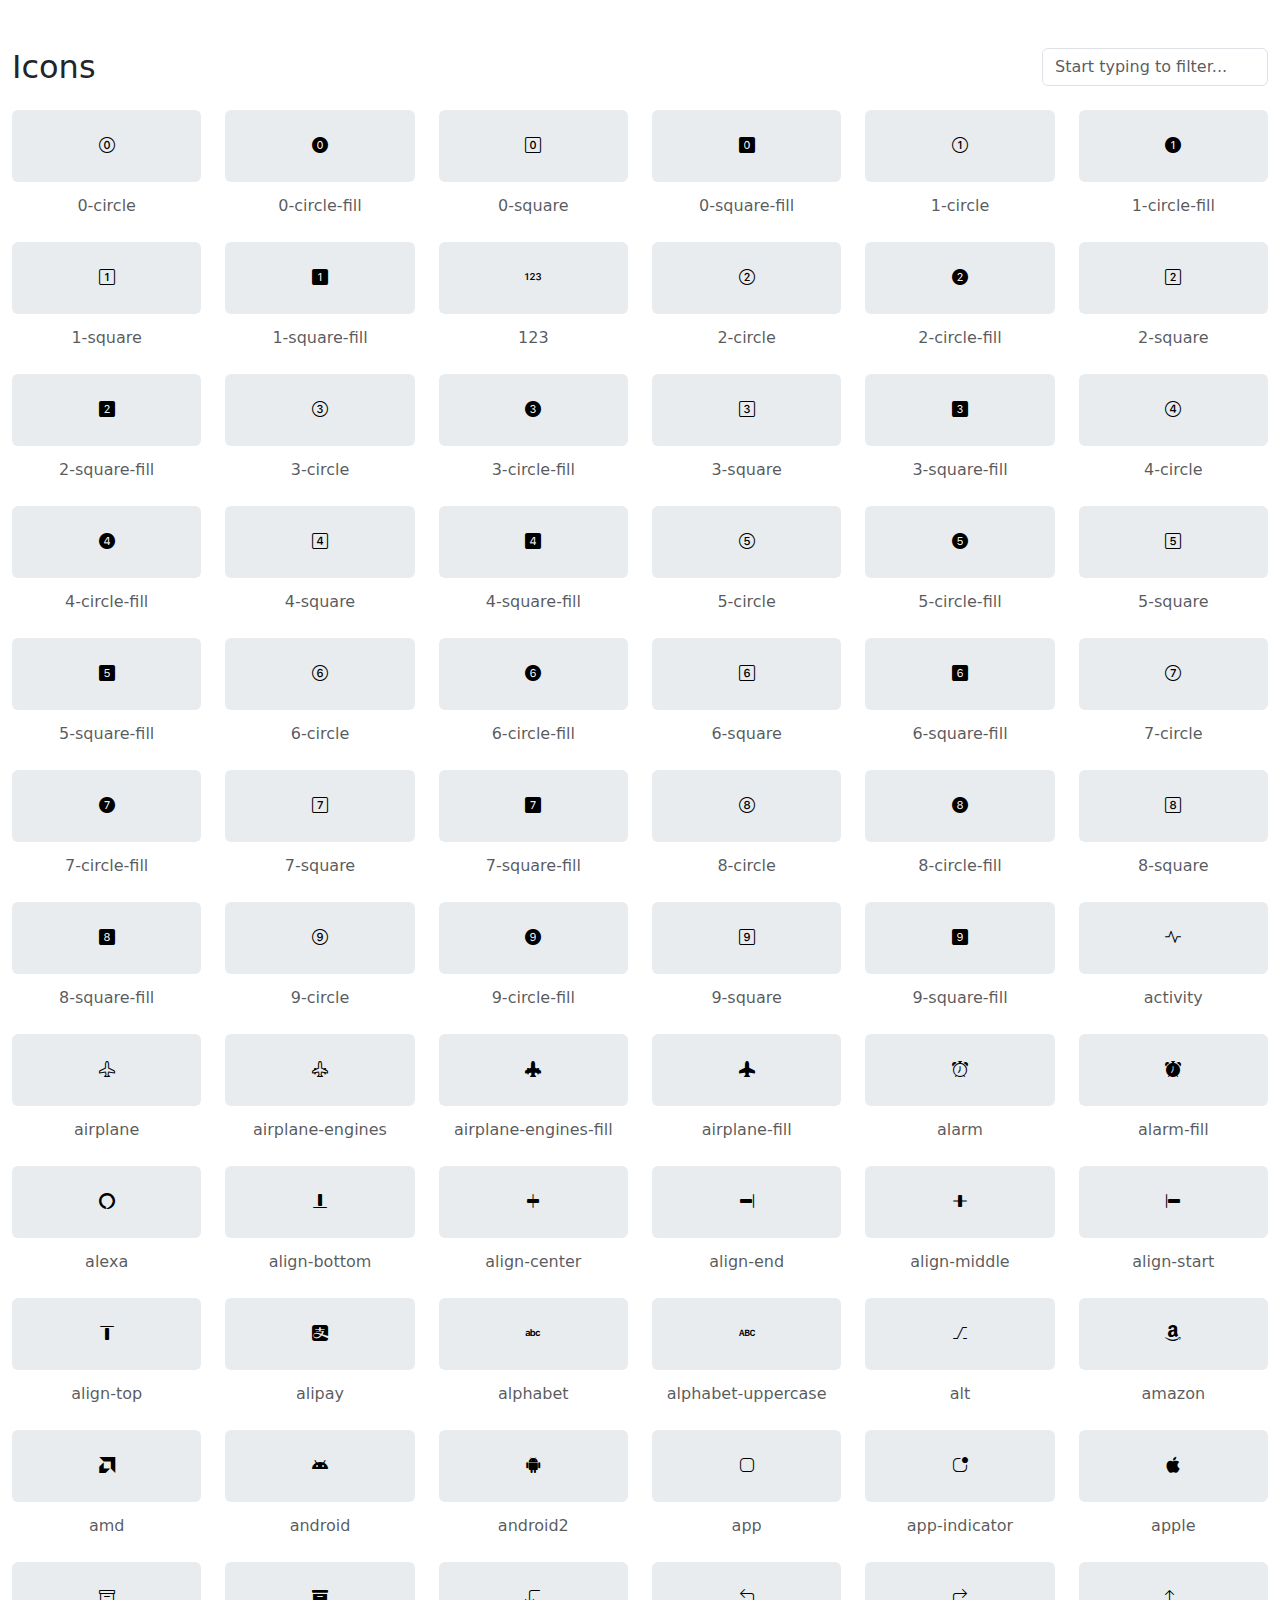
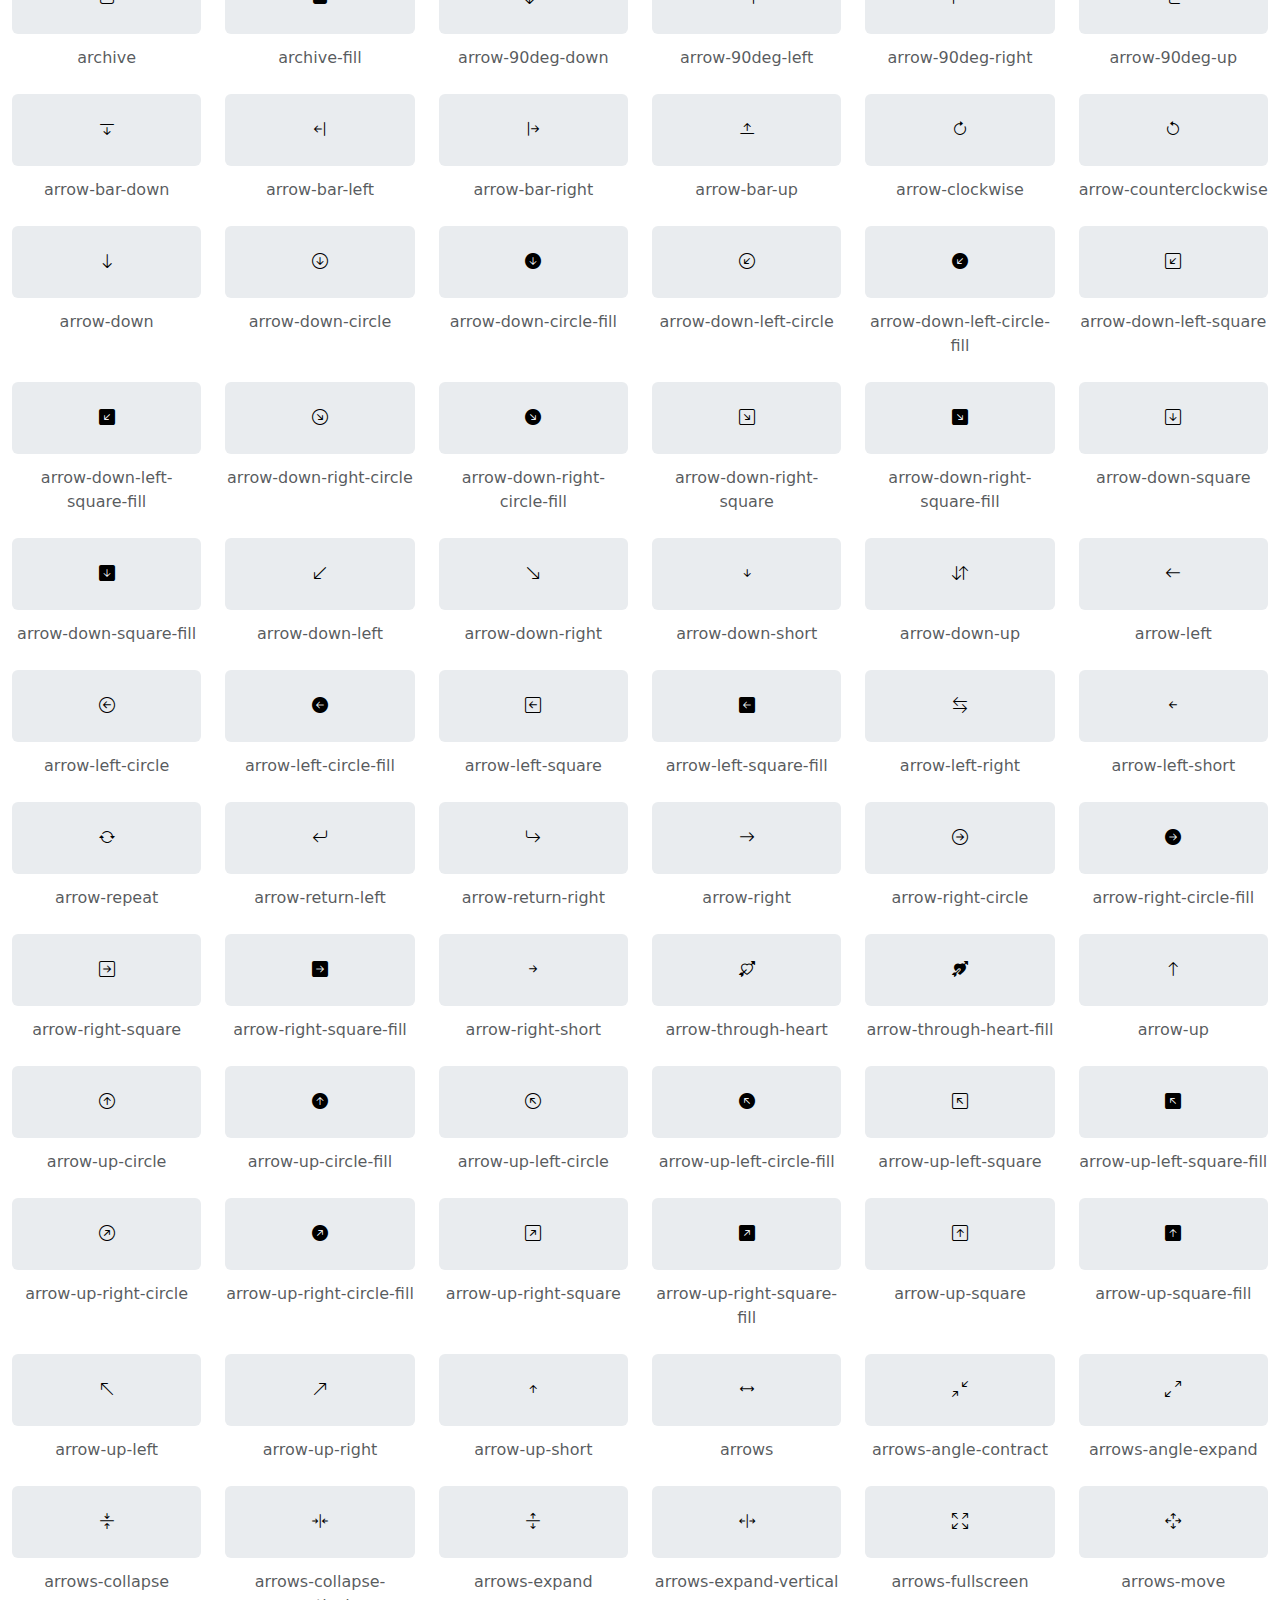
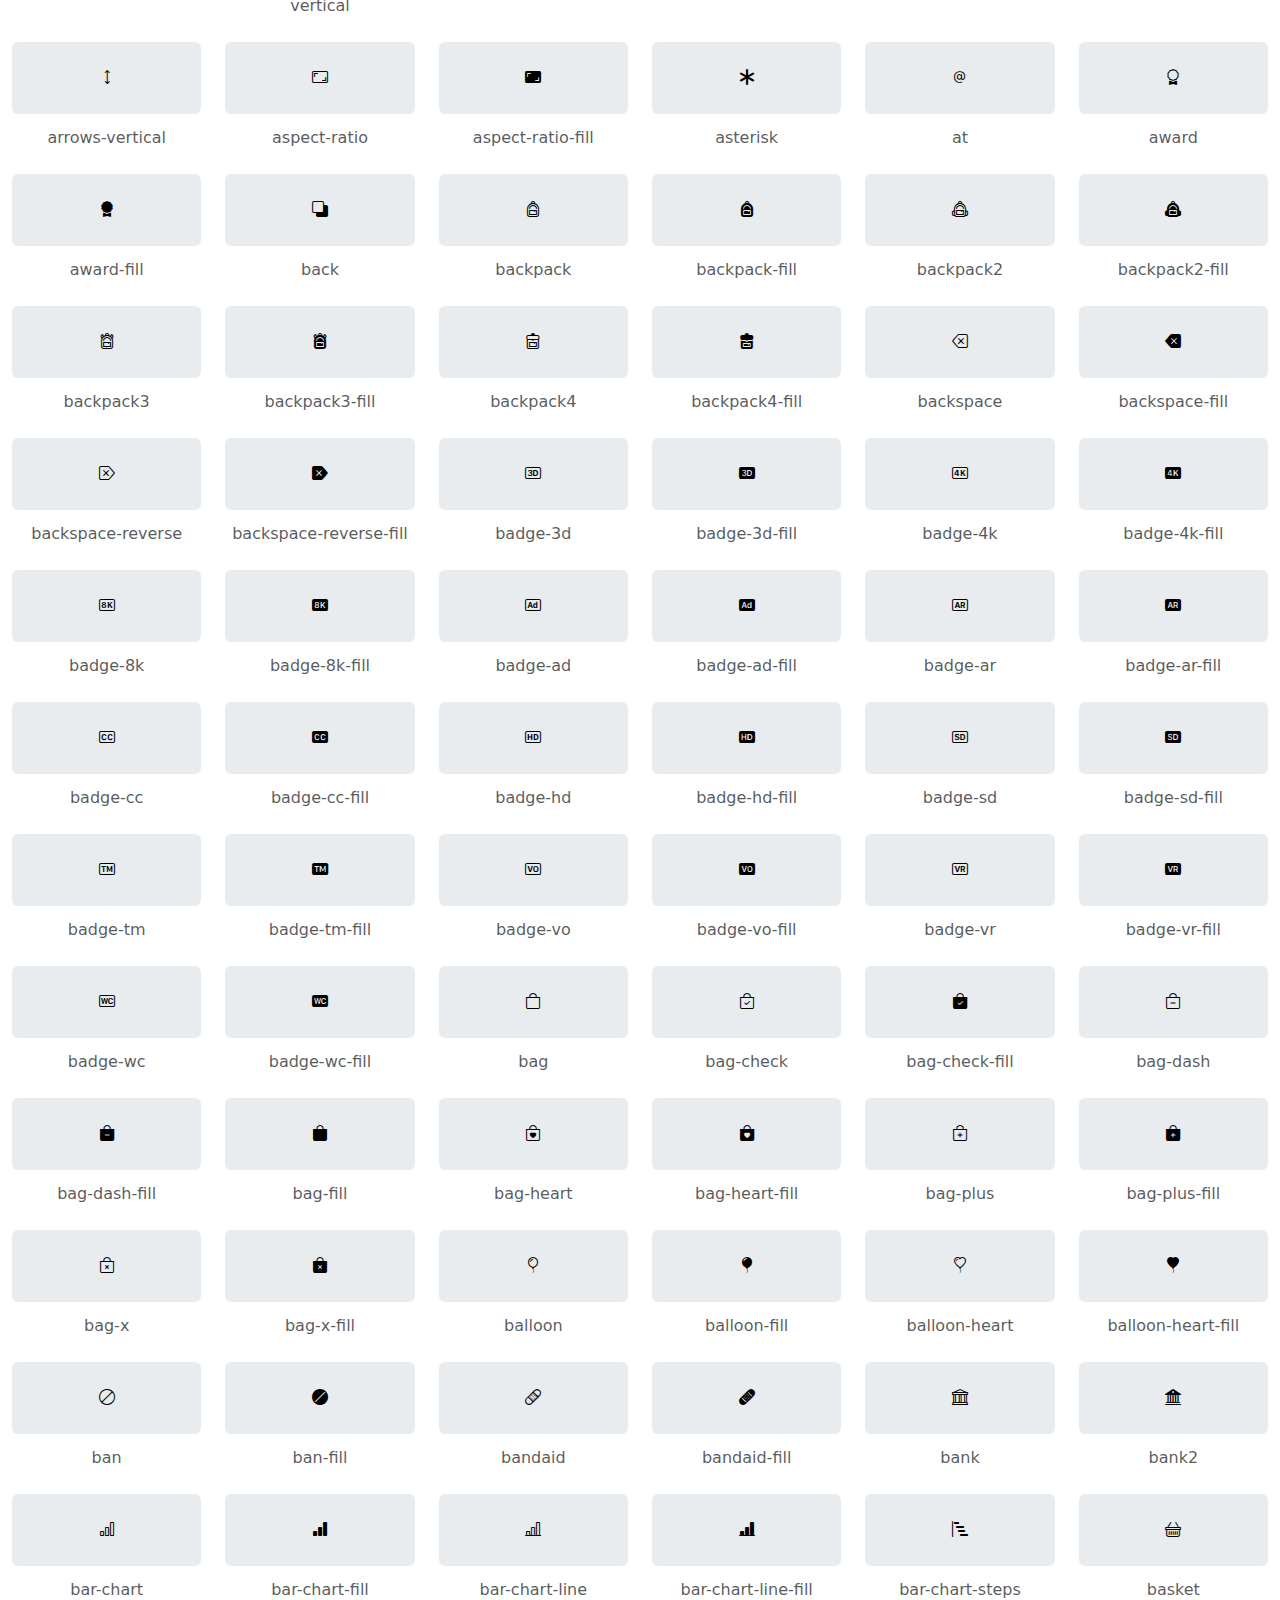
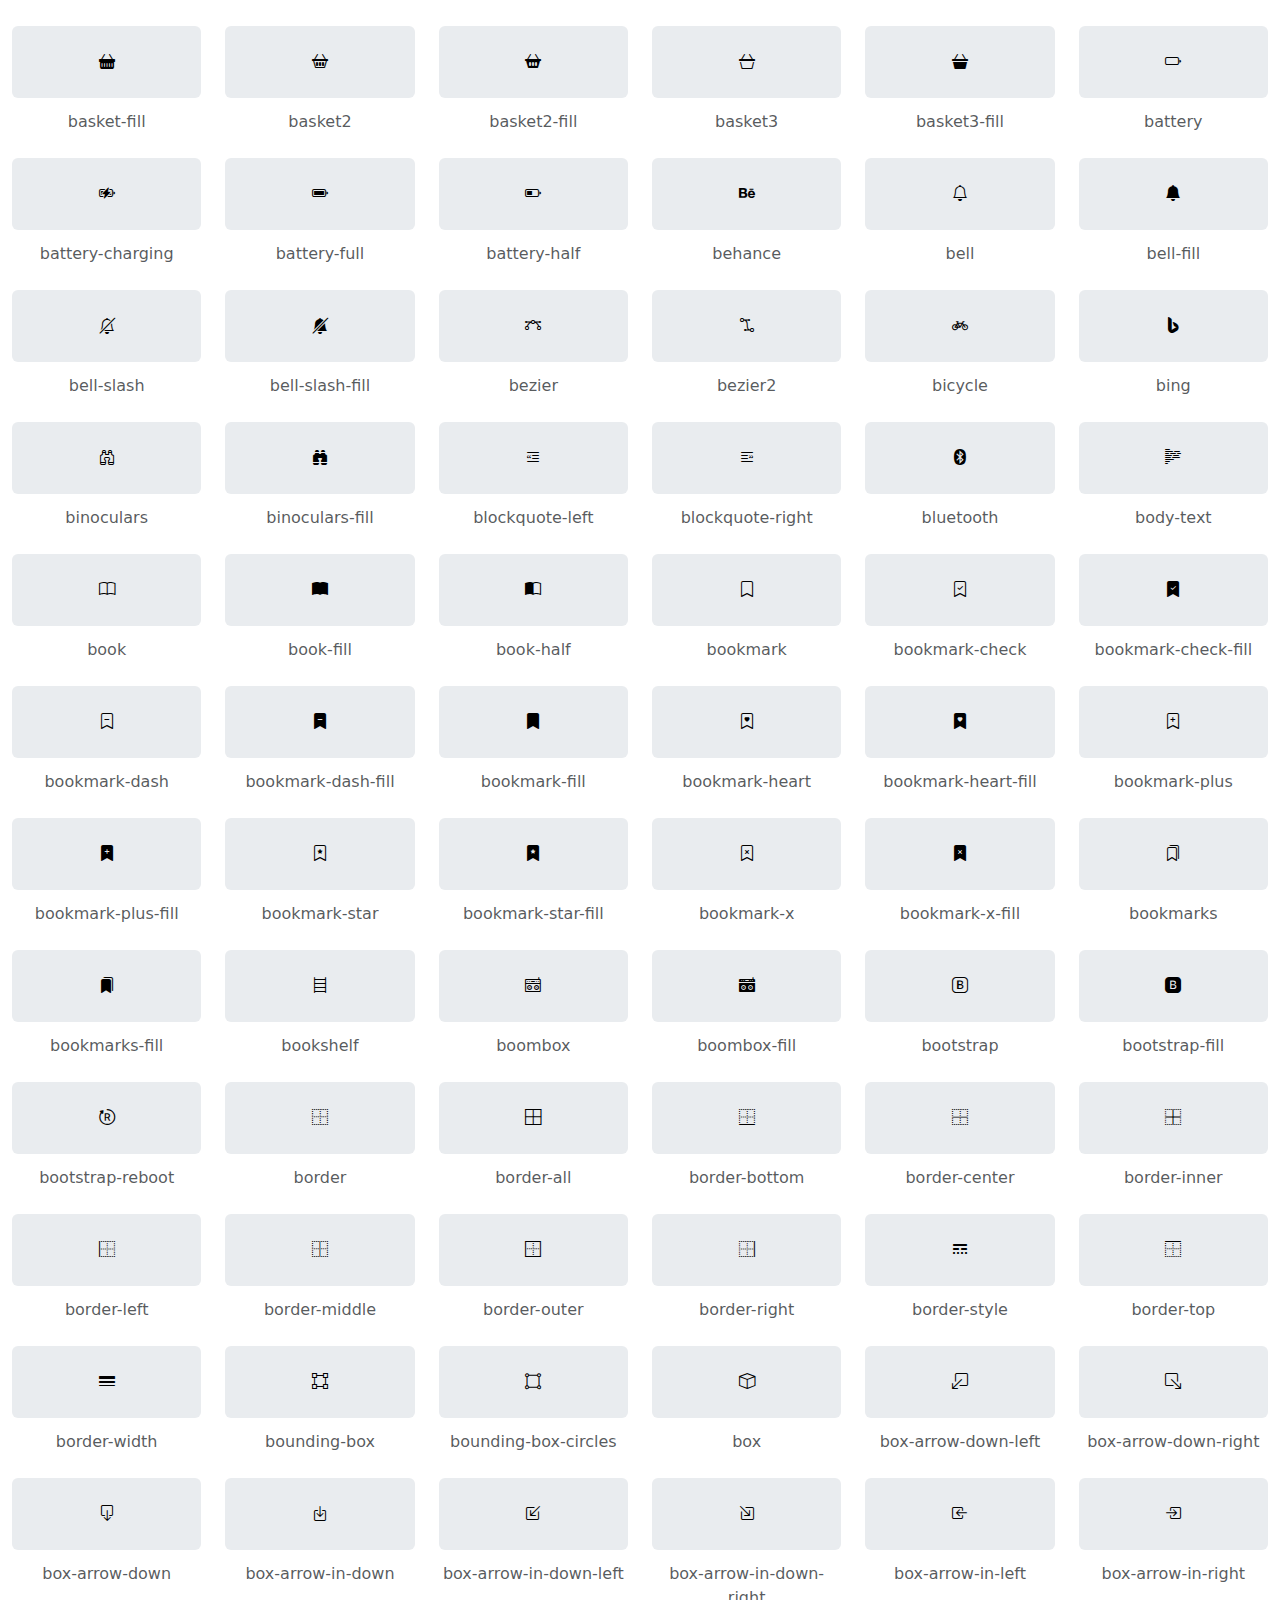
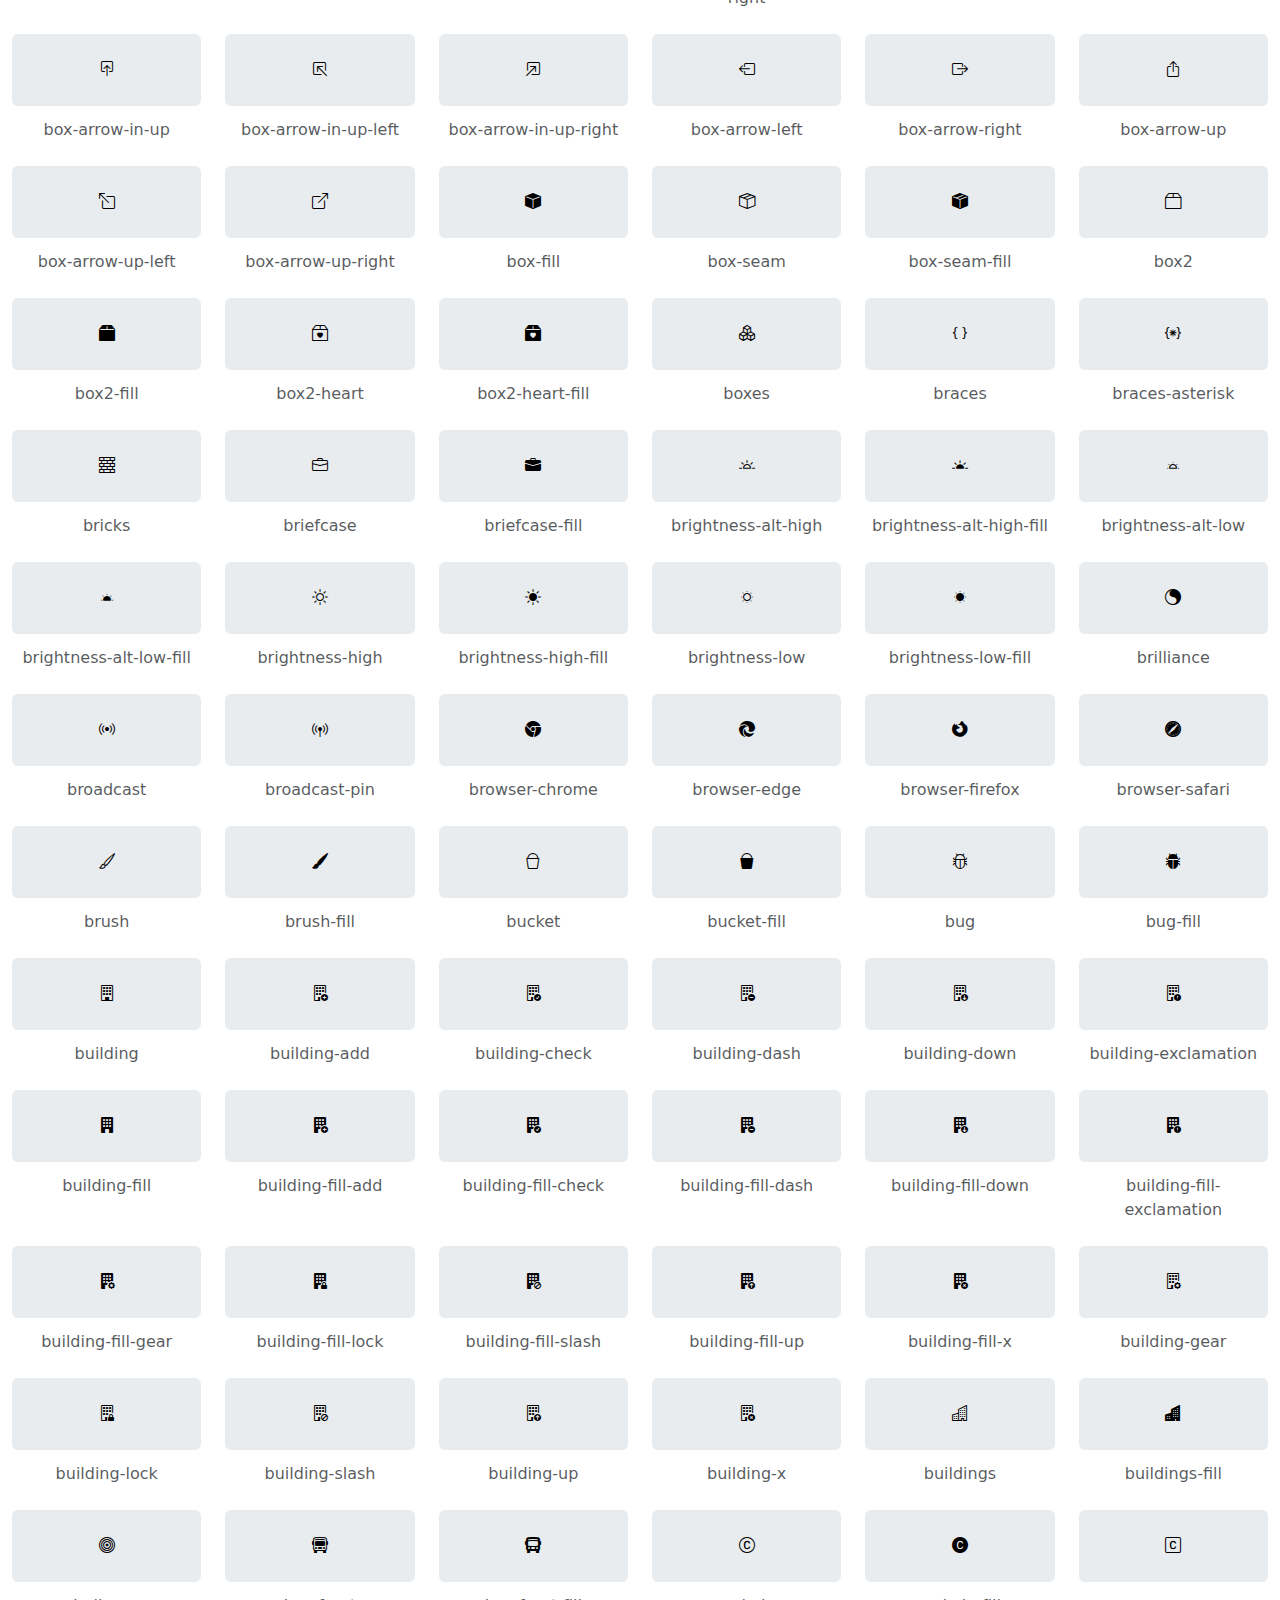
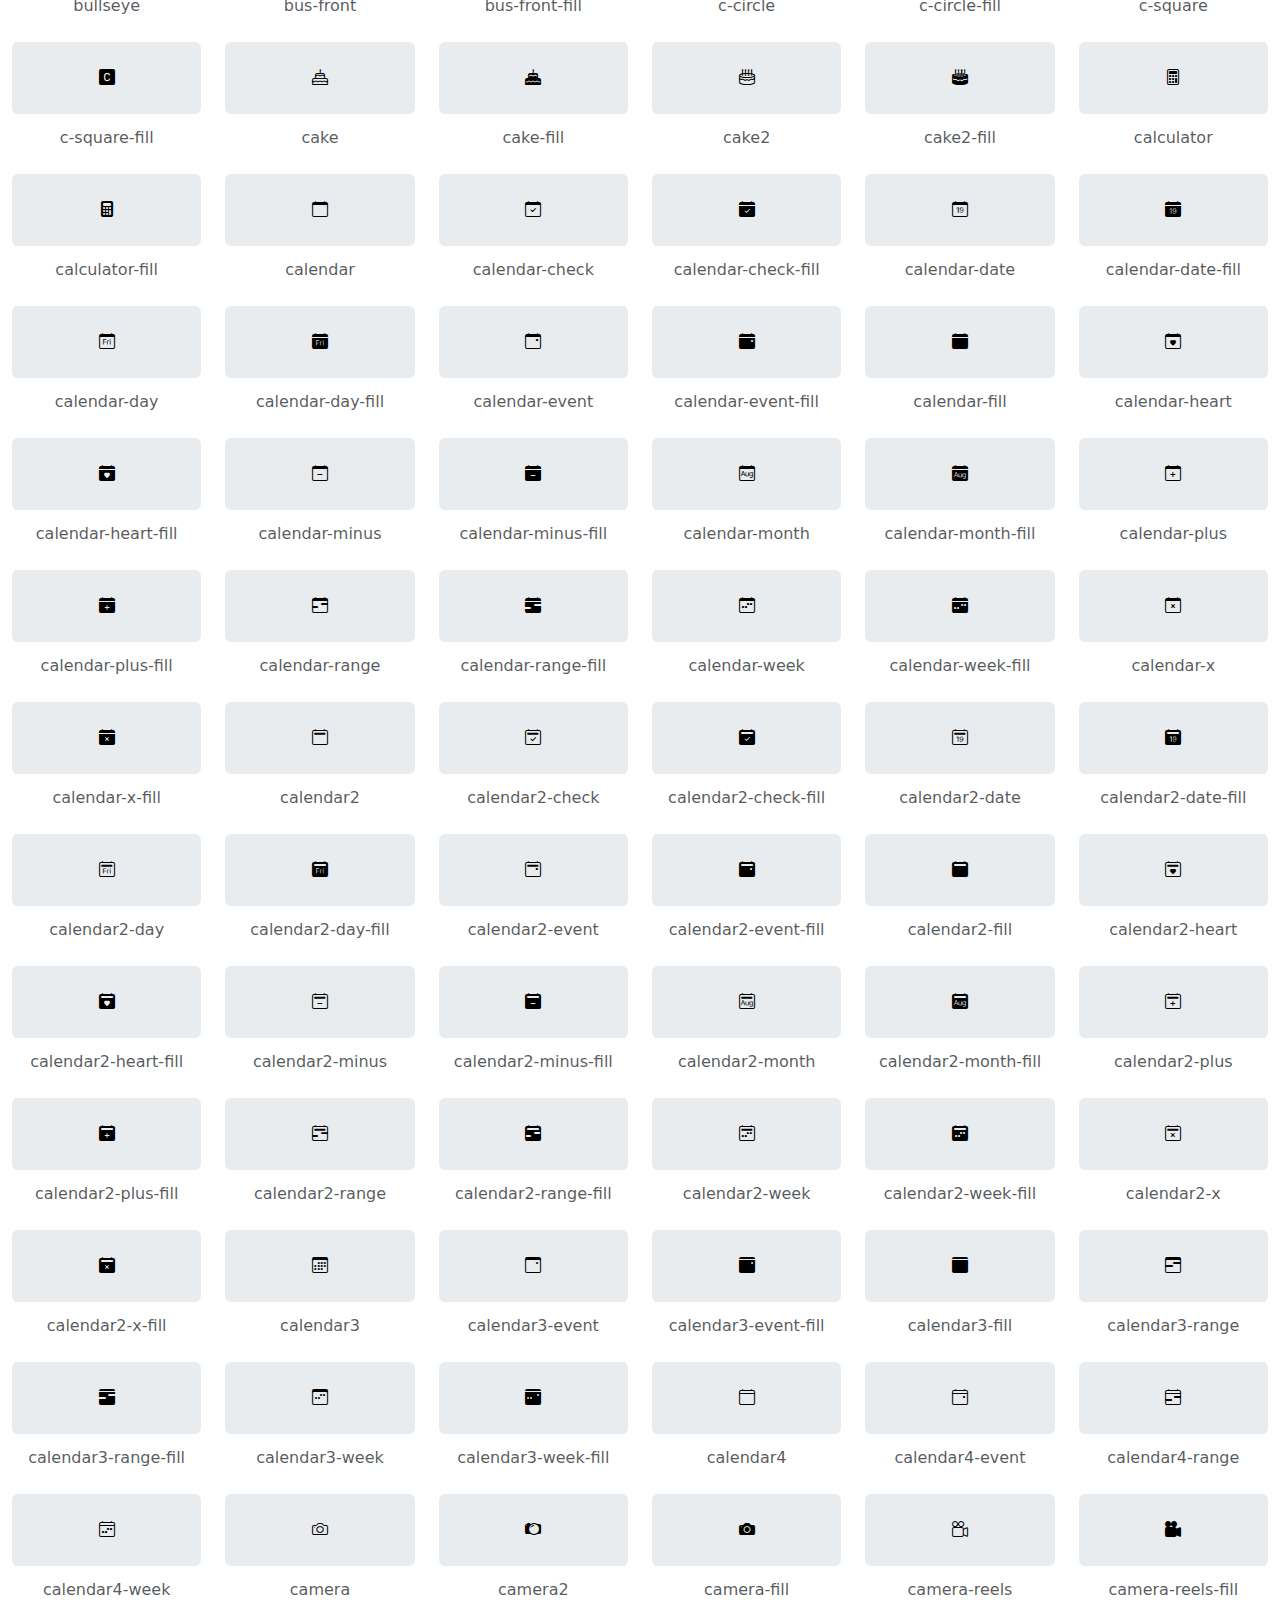
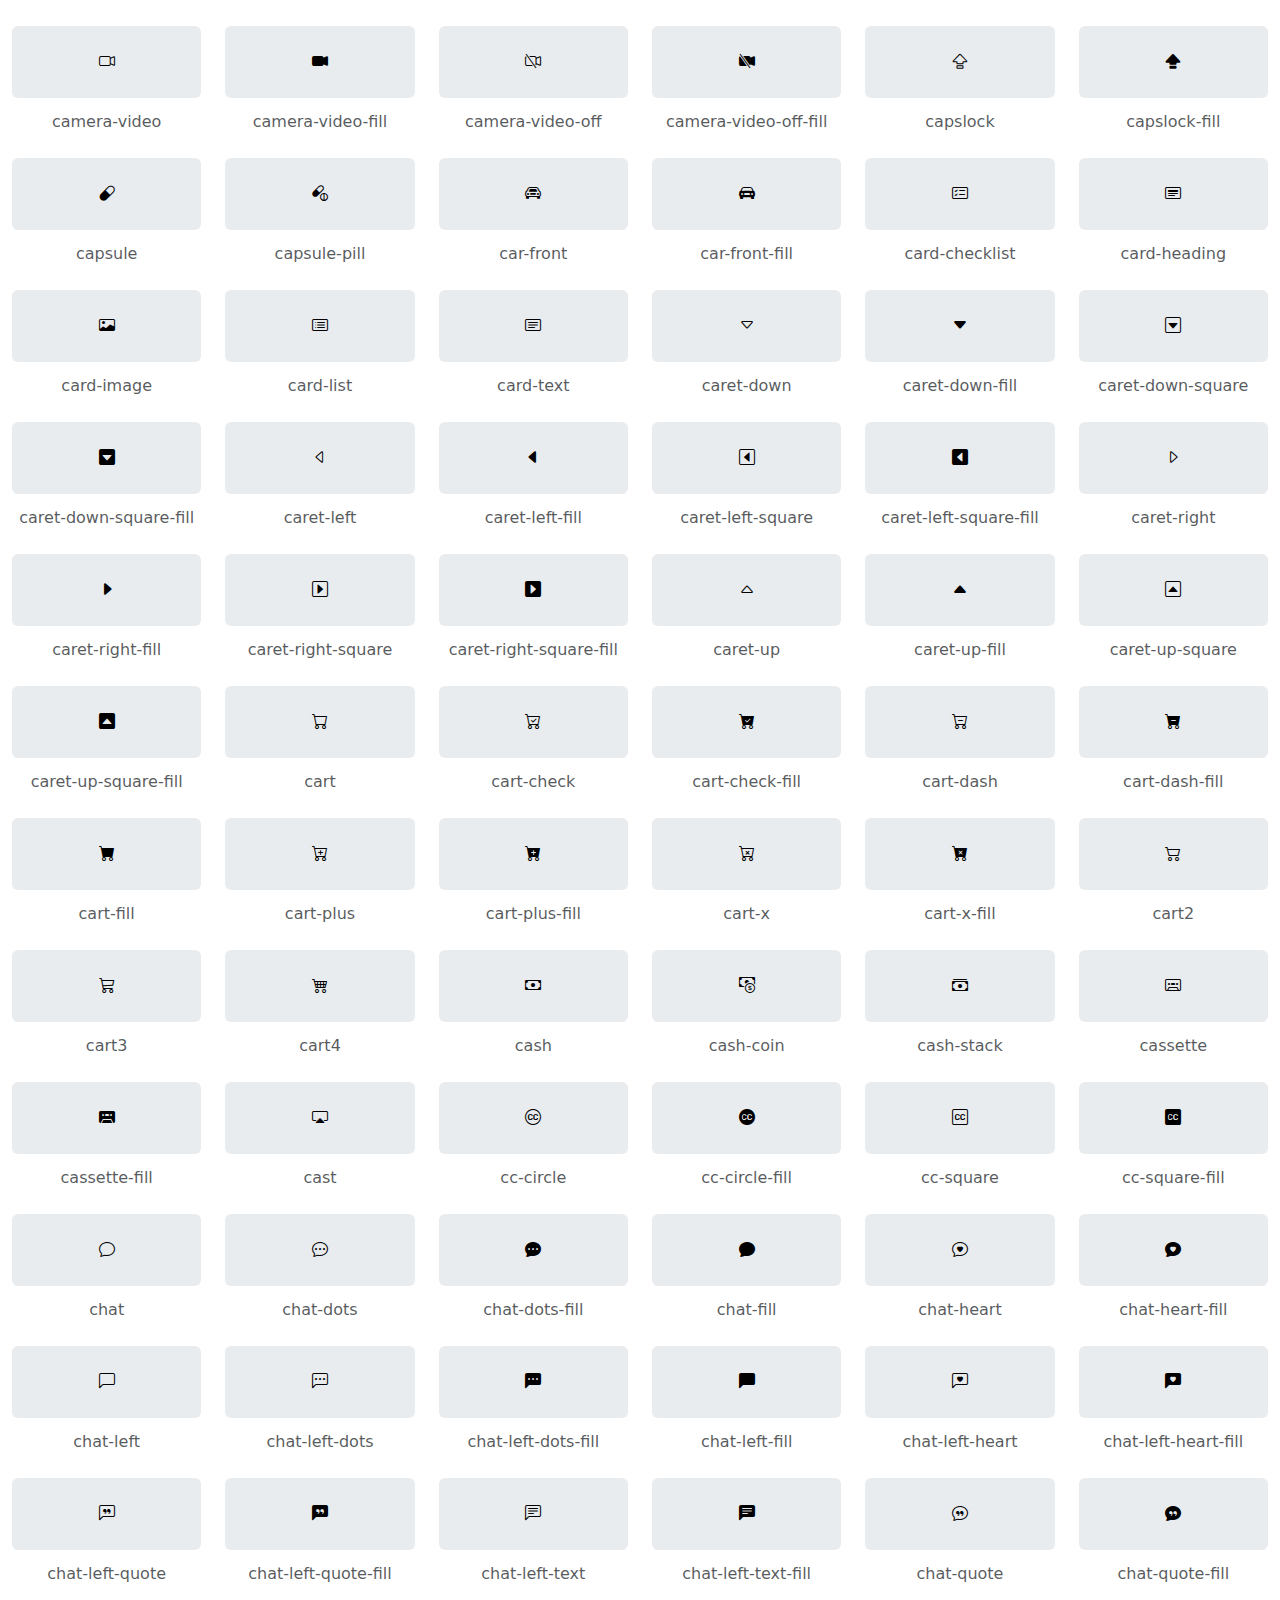
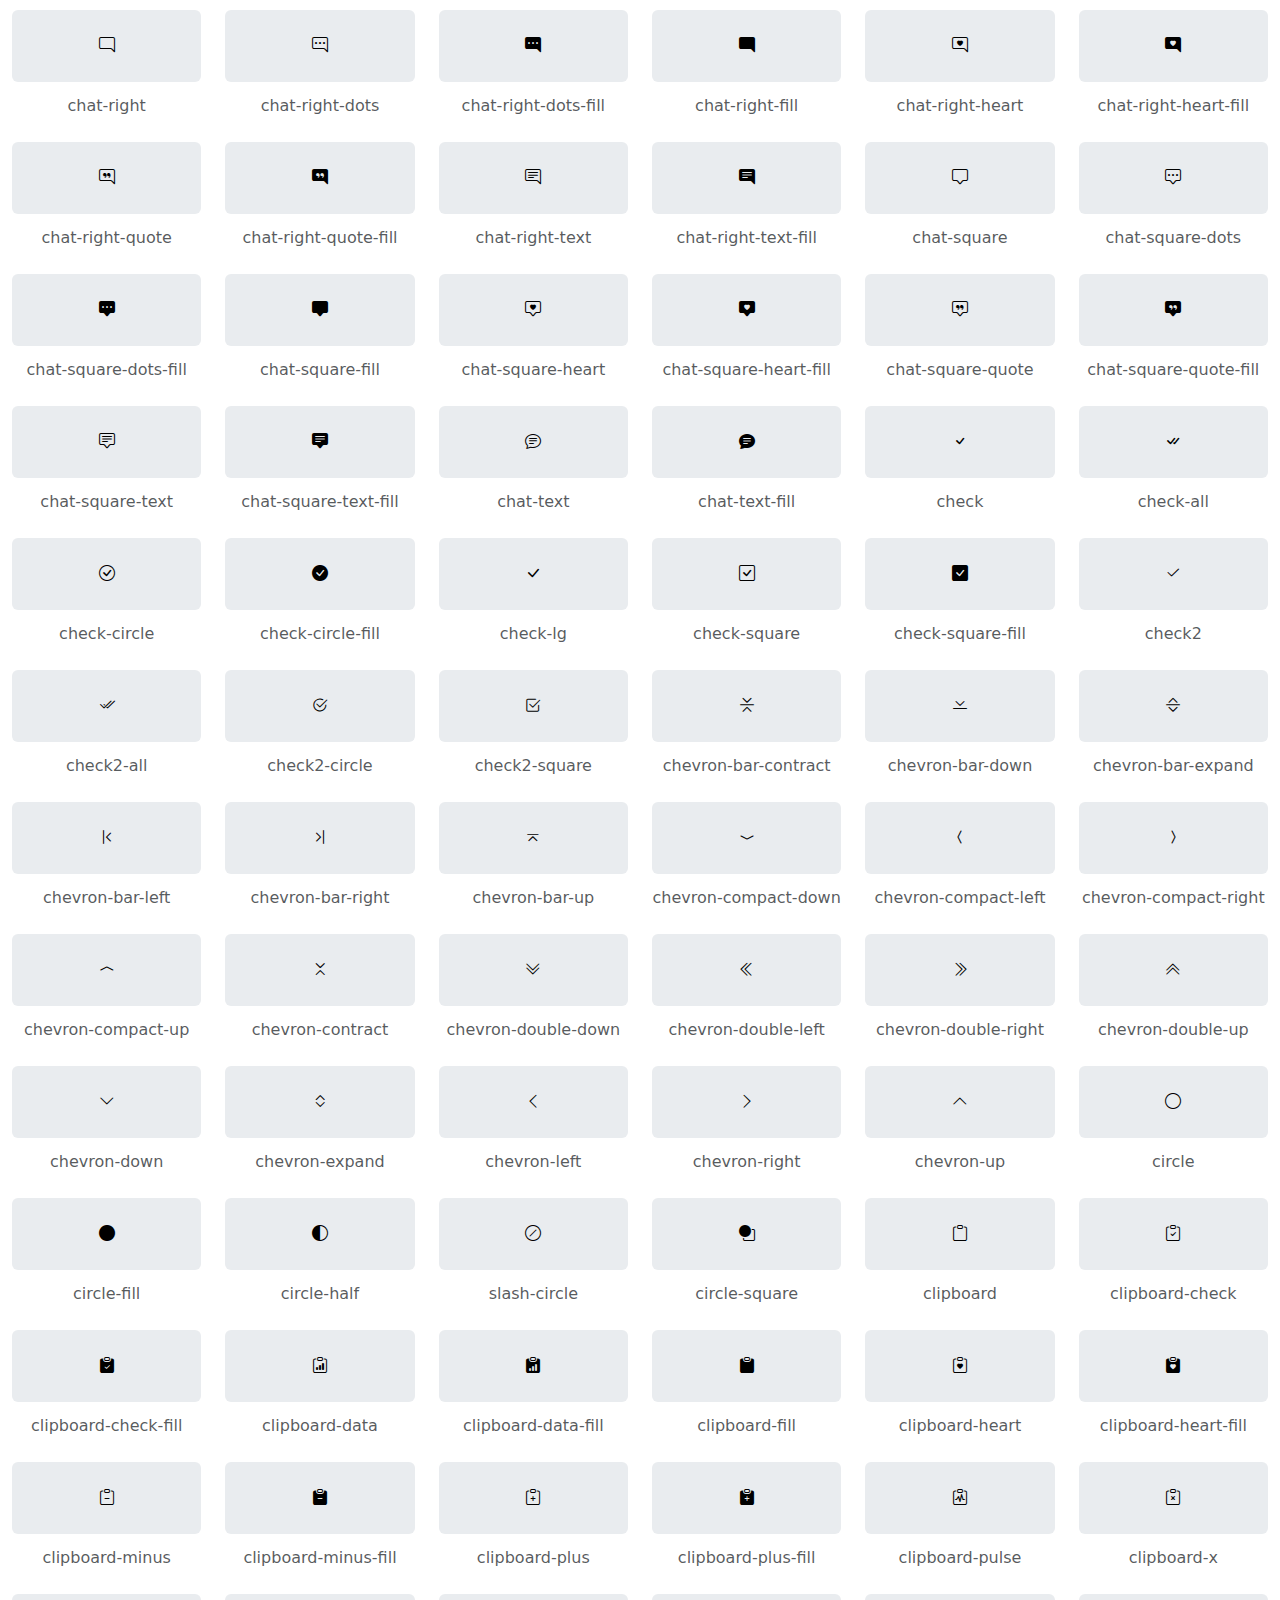
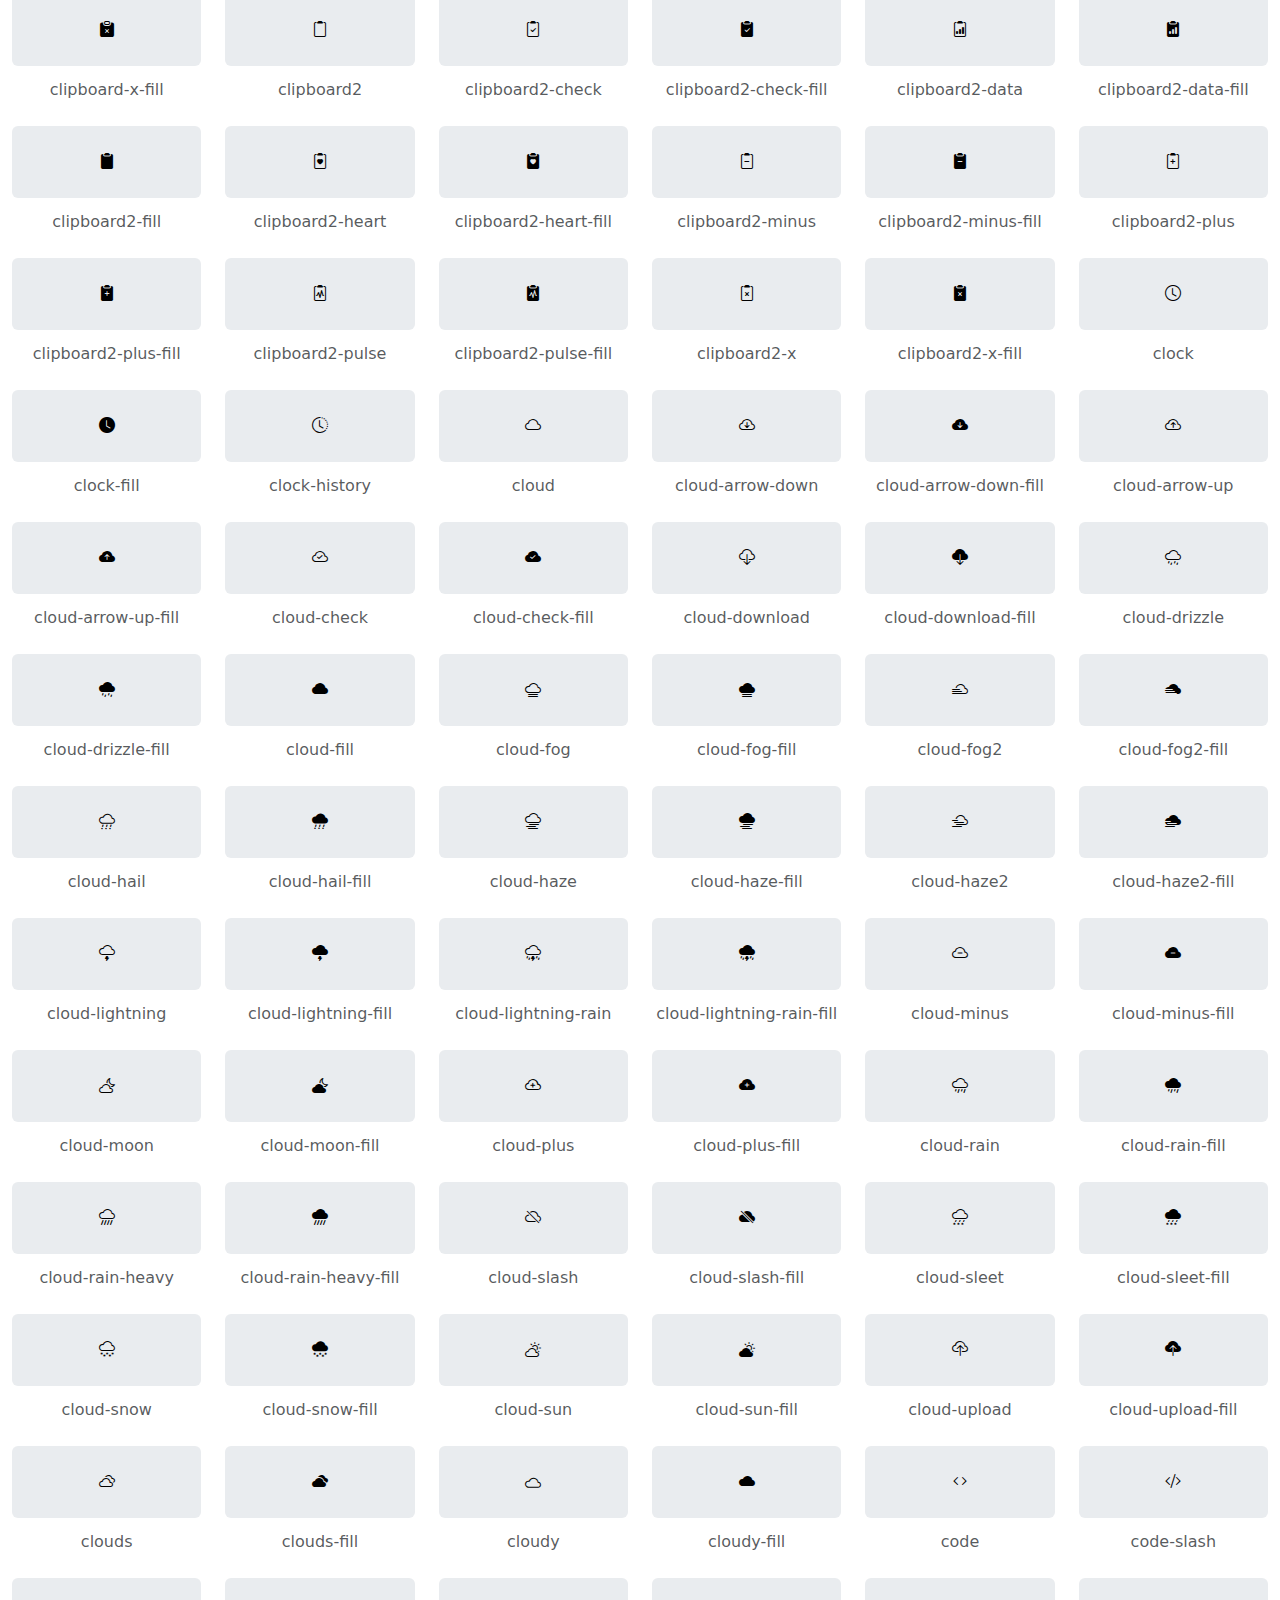
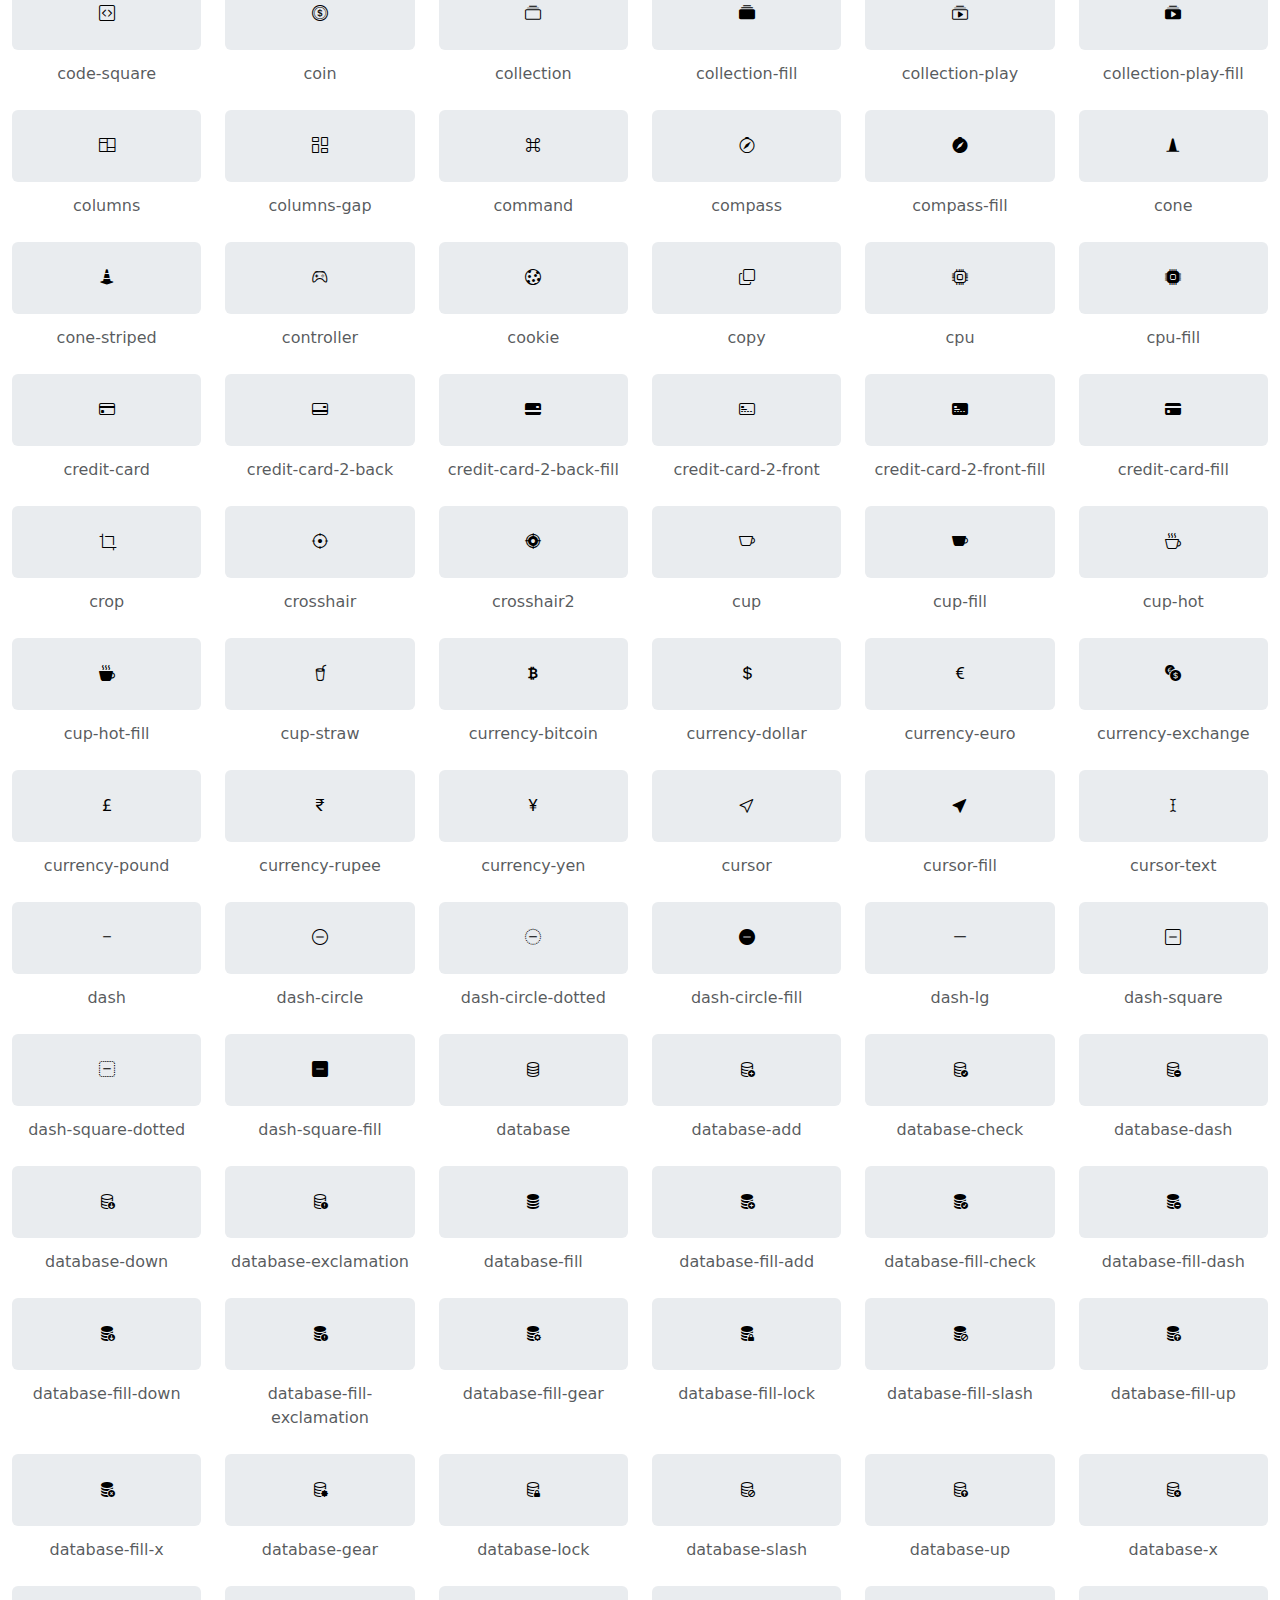
==== fonts/bootstrap-icons/index.html @ 62673180 "1. 초기 업로드" ====
<!DOCTYPE html>
<html>
	<head>
		<meta charset="utf-8">
		<meta http-equiv="X-UA-Compatible" content="IE=edge">
		<title></title>
		<meta name="description" content="">
		<meta name="viewport" content="width=device-width, initial-scale=1">
		<link rel="stylesheet" href="/css/bootstrap-5.3.2/dist/css/bootstrap.css">

		<link rel="stylesheet" href="bootstrap-icons.min.css">
	</head>
	<body>
		<main class="container-xxl bd-gutter" id="content">
			<div class="my-5">
			<div class="d-flex mb-4">
			<h2 id="icons" class="mb-0">Icons</h2>
			<form class="subnav-search d-flex flex-nowrap ms-auto">
			<label for="search" class="visually-hidden">Search for icons</label>
			<input class="form-control search mb-0" id="search" type="search" placeholder="Start typing to filter..." autocomplete="off">
			</form>
			</div>
			<ul id="icons-list" class="row row-cols-3 row-cols-sm-4 row-cols-lg-6 row-cols-xl-8 list-unstyled list">
			<li class="col mb-4" data-name="0-circle" data-tags="number numeral" data-categories="shapes">
			<a class="d-block text-body-emphasis text-decoration-none" href="/icons/0-circle/">
			<div class="px-3 py-4 mb-2 bg-body-secondary text-center rounded">
			<i class="bi bi-0-circle"></i>
			</div>
			<div class="name text-muted text-decoration-none text-center pt-1">0-circle</div>
			</a>
			</li>
			<li class="col mb-4" data-name="0-circle-fill" data-tags="number numeral" data-categories="shapes">
			<a class="d-block text-body-emphasis text-decoration-none" href="/icons/0-circle-fill/">
			<div class="px-3 py-4 mb-2 bg-body-secondary text-center rounded">
			<i class="bi bi-0-circle-fill"></i>
			</div>
			<div class="name text-muted text-decoration-none text-center pt-1">0-circle-fill</div>
			</a>
			</li>
			<li class="col mb-4" data-name="0-square" data-tags="number numeral" data-categories="shapes">
			<a class="d-block text-body-emphasis text-decoration-none" href="/icons/0-square/">
			<div class="px-3 py-4 mb-2 bg-body-secondary text-center rounded">
			<i class="bi bi-0-square"></i>
			</div>
			<div class="name text-muted text-decoration-none text-center pt-1">0-square</div>
			</a>
			</li>
			<li class="col mb-4" data-name="0-square-fill" data-tags="number numeral" data-categories="shapes">
			<a class="d-block text-body-emphasis text-decoration-none" href="/icons/0-square-fill/">
			<div class="px-3 py-4 mb-2 bg-body-secondary text-center rounded">
			<i class="bi bi-0-square-fill"></i>
			</div>
			<div class="name text-muted text-decoration-none text-center pt-1">0-square-fill</div>
			</a>
			</li>
			<li class="col mb-4" data-name="1-circle" data-tags="number numeral" data-categories="shapes">
			<a class="d-block text-body-emphasis text-decoration-none" href="/icons/1-circle/">
			<div class="px-3 py-4 mb-2 bg-body-secondary text-center rounded">
			<i class="bi bi-1-circle"></i>
			</div>
			<div class="name text-muted text-decoration-none text-center pt-1">1-circle</div>
			</a>
			</li>
			<li class="col mb-4" data-name="1-circle-fill" data-tags="number numeral" data-categories="shapes">
			<a class="d-block text-body-emphasis text-decoration-none" href="/icons/1-circle-fill/">
			<div class="px-3 py-4 mb-2 bg-body-secondary text-center rounded">
			<i class="bi bi-1-circle-fill"></i>
			</div>
			<div class="name text-muted text-decoration-none text-center pt-1">1-circle-fill</div>
			</a>
			</li>
			<li class="col mb-4" data-name="1-square" data-tags="number numeral" data-categories="shapes">
			<a class="d-block text-body-emphasis text-decoration-none" href="/icons/1-square/">
			<div class="px-3 py-4 mb-2 bg-body-secondary text-center rounded">
			<i class="bi bi-1-square"></i>
			</div>
			<div class="name text-muted text-decoration-none text-center pt-1">1-square</div>
			</a>
			</li>
			<li class="col mb-4" data-name="1-square-fill" data-tags="number numeral" data-categories="shapes">
			<a class="d-block text-body-emphasis text-decoration-none" href="/icons/1-square-fill/">
			<div class="px-3 py-4 mb-2 bg-body-secondary text-center rounded">
			<i class="bi bi-1-square-fill"></i>
			</div>
			<div class="name text-muted text-decoration-none text-center pt-1">1-square-fill</div>
			</a>
			</li>
			<li class="col mb-4" data-name="123" data-tags="numbers" data-categories="typography">
			<a class="d-block text-body-emphasis text-decoration-none" href="/icons/123/">
			<div class="px-3 py-4 mb-2 bg-body-secondary text-center rounded">
			<i class="bi bi-123"></i>
			</div>
			<div class="name text-muted text-decoration-none text-center pt-1">123</div>
			</a>
			</li>
			<li class="col mb-4" data-name="2-circle" data-tags="number numeral" data-categories="shapes">
			<a class="d-block text-body-emphasis text-decoration-none" href="/icons/2-circle/">
			<div class="px-3 py-4 mb-2 bg-body-secondary text-center rounded">
			<i class="bi bi-2-circle"></i>
			</div>
			<div class="name text-muted text-decoration-none text-center pt-1">2-circle</div>
			</a>
			</li>
			<li class="col mb-4" data-name="2-circle-fill" data-tags="number numeral" data-categories="shapes">
			<a class="d-block text-body-emphasis text-decoration-none" href="/icons/2-circle-fill/">
			<div class="px-3 py-4 mb-2 bg-body-secondary text-center rounded">
			<i class="bi bi-2-circle-fill"></i>
			</div>
			<div class="name text-muted text-decoration-none text-center pt-1">2-circle-fill</div>
			</a>
			</li>
			<li class="col mb-4" data-name="2-square" data-tags="number numeral" data-categories="shapes">
			<a class="d-block text-body-emphasis text-decoration-none" href="/icons/2-square/">
			<div class="px-3 py-4 mb-2 bg-body-secondary text-center rounded">
			<i class="bi bi-2-square"></i>
			</div>
			<div class="name text-muted text-decoration-none text-center pt-1">2-square</div>
			</a>
			</li>
			<li class="col mb-4" data-name="2-square-fill" data-tags="number numeral" data-categories="shapes">
			<a class="d-block text-body-emphasis text-decoration-none" href="/icons/2-square-fill/">
			<div class="px-3 py-4 mb-2 bg-body-secondary text-center rounded">
			<i class="bi bi-2-square-fill"></i>
			</div>
			<div class="name text-muted text-decoration-none text-center pt-1">2-square-fill</div>
			</a>
			</li>
			<li class="col mb-4" data-name="3-circle" data-tags="number numeral" data-categories="shapes">
			<a class="d-block text-body-emphasis text-decoration-none" href="/icons/3-circle/">
			<div class="px-3 py-4 mb-2 bg-body-secondary text-center rounded">
			<i class="bi bi-3-circle"></i>
			</div>
			<div class="name text-muted text-decoration-none text-center pt-1">3-circle</div>
			</a>
			</li>
			<li class="col mb-4" data-name="3-circle-fill" data-tags="number numeral" data-categories="shapes">
			<a class="d-block text-body-emphasis text-decoration-none" href="/icons/3-circle-fill/">
			<div class="px-3 py-4 mb-2 bg-body-secondary text-center rounded">
			<i class="bi bi-3-circle-fill"></i>
			</div>
			<div class="name text-muted text-decoration-none text-center pt-1">3-circle-fill</div>
			</a>
			</li>
			<li class="col mb-4" data-name="3-square" data-tags="number numeral" data-categories="shapes">
			<a class="d-block text-body-emphasis text-decoration-none" href="/icons/3-square/">
			<div class="px-3 py-4 mb-2 bg-body-secondary text-center rounded">
			<i class="bi bi-3-square"></i>
			</div>
			<div class="name text-muted text-decoration-none text-center pt-1">3-square</div>
			</a>
			</li>
			<li class="col mb-4" data-name="3-square-fill" data-tags="number numeral" data-categories="shapes">
			<a class="d-block text-body-emphasis text-decoration-none" href="/icons/3-square-fill/">
			<div class="px-3 py-4 mb-2 bg-body-secondary text-center rounded">
			<i class="bi bi-3-square-fill"></i>
			</div>
			<div class="name text-muted text-decoration-none text-center pt-1">3-square-fill</div>
			</a>
			</li>
			<li class="col mb-4" data-name="4-circle" data-tags="number numeral" data-categories="shapes">
			<a class="d-block text-body-emphasis text-decoration-none" href="/icons/4-circle/">
			<div class="px-3 py-4 mb-2 bg-body-secondary text-center rounded">
			<i class="bi bi-4-circle"></i>
			</div>
			<div class="name text-muted text-decoration-none text-center pt-1">4-circle</div>
			</a>
			</li>
			<li class="col mb-4" data-name="4-circle-fill" data-tags="number numeral" data-categories="shapes">
			<a class="d-block text-body-emphasis text-decoration-none" href="/icons/4-circle-fill/">
			<div class="px-3 py-4 mb-2 bg-body-secondary text-center rounded">
			<i class="bi bi-4-circle-fill"></i>
			</div>
			<div class="name text-muted text-decoration-none text-center pt-1">4-circle-fill</div>
			</a>
			</li>
			<li class="col mb-4" data-name="4-square" data-tags="number numeral" data-categories="shapes">
			<a class="d-block text-body-emphasis text-decoration-none" href="/icons/4-square/">
			<div class="px-3 py-4 mb-2 bg-body-secondary text-center rounded">
			<i class="bi bi-4-square"></i>
			</div>
			<div class="name text-muted text-decoration-none text-center pt-1">4-square</div>
			</a>
			</li>
			<li class="col mb-4" data-name="4-square-fill" data-tags="number numeral" data-categories="shapes">
			<a class="d-block text-body-emphasis text-decoration-none" href="/icons/4-square-fill/">
			<div class="px-3 py-4 mb-2 bg-body-secondary text-center rounded">
			<i class="bi bi-4-square-fill"></i>
			</div>
			<div class="name text-muted text-decoration-none text-center pt-1">4-square-fill</div>
			</a>
			</li>
			<li class="col mb-4" data-name="5-circle" data-tags="number numeral" data-categories="shapes">
			<a class="d-block text-body-emphasis text-decoration-none" href="/icons/5-circle/">
			<div class="px-3 py-4 mb-2 bg-body-secondary text-center rounded">
			<i class="bi bi-5-circle"></i>
			</div>
			<div class="name text-muted text-decoration-none text-center pt-1">5-circle</div>
			</a>
			</li>
			<li class="col mb-4" data-name="5-circle-fill" data-tags="number numeral" data-categories="shapes">
			<a class="d-block text-body-emphasis text-decoration-none" href="/icons/5-circle-fill/">
			<div class="px-3 py-4 mb-2 bg-body-secondary text-center rounded">
			<i class="bi bi-5-circle-fill"></i>
			</div>
			<div class="name text-muted text-decoration-none text-center pt-1">5-circle-fill</div>
			</a>
			</li>
			<li class="col mb-4" data-name="5-square" data-tags="number numeral" data-categories="shapes">
			<a class="d-block text-body-emphasis text-decoration-none" href="/icons/5-square/">
			<div class="px-3 py-4 mb-2 bg-body-secondary text-center rounded">
			<i class="bi bi-5-square"></i>
			</div>
			<div class="name text-muted text-decoration-none text-center pt-1">5-square</div>
			</a>
			</li>
			<li class="col mb-4" data-name="5-square-fill" data-tags="number numeral" data-categories="shapes">
			<a class="d-block text-body-emphasis text-decoration-none" href="/icons/5-square-fill/">
			<div class="px-3 py-4 mb-2 bg-body-secondary text-center rounded">
			<i class="bi bi-5-square-fill"></i>
			</div>
			<div class="name text-muted text-decoration-none text-center pt-1">5-square-fill</div>
			</a>
			</li>
			<li class="col mb-4" data-name="6-circle" data-tags="number numeral" data-categories="shapes">
			<a class="d-block text-body-emphasis text-decoration-none" href="/icons/6-circle/">
			<div class="px-3 py-4 mb-2 bg-body-secondary text-center rounded">
			<i class="bi bi-6-circle"></i>
			</div>
			<div class="name text-muted text-decoration-none text-center pt-1">6-circle</div>
			</a>
			</li>
			<li class="col mb-4" data-name="6-circle-fill" data-tags="number numeral" data-categories="shapes">
			<a class="d-block text-body-emphasis text-decoration-none" href="/icons/6-circle-fill/">
			<div class="px-3 py-4 mb-2 bg-body-secondary text-center rounded">
			<i class="bi bi-6-circle-fill"></i>
			</div>
			<div class="name text-muted text-decoration-none text-center pt-1">6-circle-fill</div>
			</a>
			</li>
			<li class="col mb-4" data-name="6-square" data-tags="number numeral" data-categories="shapes">
			<a class="d-block text-body-emphasis text-decoration-none" href="/icons/6-square/">
			<div class="px-3 py-4 mb-2 bg-body-secondary text-center rounded">
			<i class="bi bi-6-square"></i>
			</div>
			<div class="name text-muted text-decoration-none text-center pt-1">6-square</div>
			</a>
			</li>
			<li class="col mb-4" data-name="6-square-fill" data-tags="number numeral" data-categories="shapes">
			<a class="d-block text-body-emphasis text-decoration-none" href="/icons/6-square-fill/">
			<div class="px-3 py-4 mb-2 bg-body-secondary text-center rounded">
			<i class="bi bi-6-square-fill"></i>
			</div>
			<div class="name text-muted text-decoration-none text-center pt-1">6-square-fill</div>
			</a>
			</li>
			<li class="col mb-4" data-name="7-circle" data-tags="number numeral" data-categories="shapes">
			<a class="d-block text-body-emphasis text-decoration-none" href="/icons/7-circle/">
			<div class="px-3 py-4 mb-2 bg-body-secondary text-center rounded">
			<i class="bi bi-7-circle"></i>
			</div>
			<div class="name text-muted text-decoration-none text-center pt-1">7-circle</div>
			</a>
			</li>
			<li class="col mb-4" data-name="7-circle-fill" data-tags="number numeral" data-categories="shapes">
			<a class="d-block text-body-emphasis text-decoration-none" href="/icons/7-circle-fill/">
			<div class="px-3 py-4 mb-2 bg-body-secondary text-center rounded">
			<i class="bi bi-7-circle-fill"></i>
			</div>
			<div class="name text-muted text-decoration-none text-center pt-1">7-circle-fill</div>
			</a>
			</li>
			<li class="col mb-4" data-name="7-square" data-tags="number numeral" data-categories="shapes">
			<a class="d-block text-body-emphasis text-decoration-none" href="/icons/7-square/">
			<div class="px-3 py-4 mb-2 bg-body-secondary text-center rounded">
			<i class="bi bi-7-square"></i>
			</div>
			<div class="name text-muted text-decoration-none text-center pt-1">7-square</div>
			</a>
			</li>
			<li class="col mb-4" data-name="7-square-fill" data-tags="number numeral" data-categories="shapes">
			<a class="d-block text-body-emphasis text-decoration-none" href="/icons/7-square-fill/">
			<div class="px-3 py-4 mb-2 bg-body-secondary text-center rounded">
			<i class="bi bi-7-square-fill"></i>
			</div>
			<div class="name text-muted text-decoration-none text-center pt-1">7-square-fill</div>
			</a>
			</li>
			<li class="col mb-4" data-name="8-circle" data-tags="number numeral" data-categories="shapes">
			<a class="d-block text-body-emphasis text-decoration-none" href="/icons/8-circle/">
			<div class="px-3 py-4 mb-2 bg-body-secondary text-center rounded">
			<i class="bi bi-8-circle"></i>
			</div>
			<div class="name text-muted text-decoration-none text-center pt-1">8-circle</div>
			</a>
			</li>
			<li class="col mb-4" data-name="8-circle-fill" data-tags="number numeral" data-categories="shapes">
			<a class="d-block text-body-emphasis text-decoration-none" href="/icons/8-circle-fill/">
			<div class="px-3 py-4 mb-2 bg-body-secondary text-center rounded">
			<i class="bi bi-8-circle-fill"></i>
			</div>
			<div class="name text-muted text-decoration-none text-center pt-1">8-circle-fill</div>
			</a>
			</li>
			<li class="col mb-4" data-name="8-square" data-tags="number numeral" data-categories="shapes">
			<a class="d-block text-body-emphasis text-decoration-none" href="/icons/8-square/">
			<div class="px-3 py-4 mb-2 bg-body-secondary text-center rounded">
			<i class="bi bi-8-square"></i>
			</div>
			<div class="name text-muted text-decoration-none text-center pt-1">8-square</div>
			</a>
			</li>
			<li class="col mb-4" data-name="8-square-fill" data-tags="number numeral" data-categories="shapes">
			<a class="d-block text-body-emphasis text-decoration-none" href="/icons/8-square-fill/">
			<div class="px-3 py-4 mb-2 bg-body-secondary text-center rounded">
			<i class="bi bi-8-square-fill"></i>
			</div>
			<div class="name text-muted text-decoration-none text-center pt-1">8-square-fill</div>
			</a>
			</li>
			<li class="col mb-4" data-name="9-circle" data-tags="number numeral" data-categories="shapes">
			<a class="d-block text-body-emphasis text-decoration-none" href="/icons/9-circle/">
			<div class="px-3 py-4 mb-2 bg-body-secondary text-center rounded">
			<i class="bi bi-9-circle"></i>
			</div>
			<div class="name text-muted text-decoration-none text-center pt-1">9-circle</div>
			</a>
			</li>
			<li class="col mb-4" data-name="9-circle-fill" data-tags="number numeral" data-categories="shapes">
			<a class="d-block text-body-emphasis text-decoration-none" href="/icons/9-circle-fill/">
			<div class="px-3 py-4 mb-2 bg-body-secondary text-center rounded">
			<i class="bi bi-9-circle-fill"></i>
			</div>
			<div class="name text-muted text-decoration-none text-center pt-1">9-circle-fill</div>
			</a>
			</li>
			<li class="col mb-4" data-name="9-square" data-tags="number numeral" data-categories="shapes">
			<a class="d-block text-body-emphasis text-decoration-none" href="/icons/9-square/">
			<div class="px-3 py-4 mb-2 bg-body-secondary text-center rounded">
			<i class="bi bi-9-square"></i>
			</div>
			<div class="name text-muted text-decoration-none text-center pt-1">9-square</div>
			</a>
			</li>
			<li class="col mb-4" data-name="9-square-fill" data-tags="number numeral" data-categories="shapes">
			<a class="d-block text-body-emphasis text-decoration-none" href="/icons/9-square-fill/">
			<div class="px-3 py-4 mb-2 bg-body-secondary text-center rounded">
			<i class="bi bi-9-square-fill"></i>
			</div>
			<div class="name text-muted text-decoration-none text-center pt-1">9-square-fill</div>
			</a>
			</li>
			<li class="col mb-4" data-name="activity" data-tags="pulse heartbeat rhythm" data-categories="data">
			<a class="d-block text-body-emphasis text-decoration-none" href="/icons/activity/">
			<div class="px-3 py-4 mb-2 bg-body-secondary text-center rounded">
			<i class="bi bi-activity"></i>
			</div>
			<div class="name text-muted text-decoration-none text-center pt-1">activity</div>
			</a>
			</li>
			<li class="col mb-4" data-name="airplane" data-tags="flight flying plane air airport aircraft" data-categories="transportation">
			<a class="d-block text-body-emphasis text-decoration-none" href="/icons/airplane/">
			<div class="px-3 py-4 mb-2 bg-body-secondary text-center rounded">
			<i class="bi bi-airplane"></i>
			</div>
			<div class="name text-muted text-decoration-none text-center pt-1">airplane</div>
			</a>
			</li>
			<li class="col mb-4" data-name="airplane-engines" data-tags="flight flying plane air airport aircraft" data-categories="transportation">
			<a class="d-block text-body-emphasis text-decoration-none" href="/icons/airplane-engines/">
			<div class="px-3 py-4 mb-2 bg-body-secondary text-center rounded">
			<i class="bi bi-airplane-engines"></i>
			</div>
			<div class="name text-muted text-decoration-none text-center pt-1">airplane-engines</div>
			</a>
			</li>
			<li class="col mb-4" data-name="airplane-engines-fill" data-tags="flight flying plane air airport aircraft" data-categories="transportation">
			<a class="d-block text-body-emphasis text-decoration-none" href="/icons/airplane-engines-fill/">
			<div class="px-3 py-4 mb-2 bg-body-secondary text-center rounded">
			<i class="bi bi-airplane-engines-fill"></i>
			</div>
			<div class="name text-muted text-decoration-none text-center pt-1">airplane-engines-fill</div>
			</a>
			</li>
			<li class="col mb-4" data-name="airplane-fill" data-tags="flight flying plane air airport aircraft" data-categories="transportation">
			<a class="d-block text-body-emphasis text-decoration-none" href="/icons/airplane-fill/">
			<div class="px-3 py-4 mb-2 bg-body-secondary text-center rounded">
			<i class="bi bi-airplane-fill"></i>
			</div>
			<div class="name text-muted text-decoration-none text-center pt-1">airplane-fill</div>
			</a>
			</li>
			<li class="col mb-4" data-name="alarm" data-tags="alarm clock time" data-categories="devices">
			<a class="d-block text-body-emphasis text-decoration-none" href="/icons/alarm/">
			<div class="px-3 py-4 mb-2 bg-body-secondary text-center rounded">
			<i class="bi bi-alarm"></i>
			</div>
			<div class="name text-muted text-decoration-none text-center pt-1">alarm</div>
			</a>
			</li>
			<li class="col mb-4" data-name="alarm-fill" data-tags="alarm clock time" data-categories="devices">
			<a class="d-block text-body-emphasis text-decoration-none" href="/icons/alarm-fill/">
			<div class="px-3 py-4 mb-2 bg-body-secondary text-center rounded">
			<i class="bi bi-alarm-fill"></i>
			</div>
			<div class="name text-muted text-decoration-none text-center pt-1">alarm-fill</div>
			</a>
			</li>
			<li class="col mb-4" data-name="alexa" data-tags="social assistant" data-categories="brand">
			<a class="d-block text-body-emphasis text-decoration-none" href="/icons/alexa/">
			<div class="px-3 py-4 mb-2 bg-body-secondary text-center rounded">
			<i class="bi bi-alexa"></i>
			</div>
			<div class="name text-muted text-decoration-none text-center pt-1">alexa</div>
			</a>
			</li>
			<li class="col mb-4" data-name="align-bottom" data-tags="space align distribute" data-categories="graphics">
			<a class="d-block text-body-emphasis text-decoration-none" href="/icons/align-bottom/">
			<div class="px-3 py-4 mb-2 bg-body-secondary text-center rounded">
			<i class="bi bi-align-bottom"></i>
			</div>
			<div class="name text-muted text-decoration-none text-center pt-1">align-bottom</div>
			</a>
			</li>
			<li class="col mb-4" data-name="align-center" data-tags="space align distribute" data-categories="graphics">
			<a class="d-block text-body-emphasis text-decoration-none" href="/icons/align-center/">
			<div class="px-3 py-4 mb-2 bg-body-secondary text-center rounded">
			<i class="bi bi-align-center"></i>
			</div>
			<div class="name text-muted text-decoration-none text-center pt-1">align-center</div>
			</a>
			</li>
			<li class="col mb-4" data-name="align-end" data-tags="space align distribute" data-categories="graphics">
			<a class="d-block text-body-emphasis text-decoration-none" href="/icons/align-end/">
			<div class="px-3 py-4 mb-2 bg-body-secondary text-center rounded">
			<i class="bi bi-align-end"></i>
			</div>
			<div class="name text-muted text-decoration-none text-center pt-1">align-end</div>
			</a>
			</li>
			<li class="col mb-4" data-name="align-middle" data-tags="space align distribute" data-categories="graphics">
			<a class="d-block text-body-emphasis text-decoration-none" href="/icons/align-middle/">
			<div class="px-3 py-4 mb-2 bg-body-secondary text-center rounded">
			<i class="bi bi-align-middle"></i>
			</div>
			<div class="name text-muted text-decoration-none text-center pt-1">align-middle</div>
			</a>
			</li>
			<li class="col mb-4" data-name="align-start" data-tags="space align distribute" data-categories="graphics">
			<a class="d-block text-body-emphasis text-decoration-none" href="/icons/align-start/">
			<div class="px-3 py-4 mb-2 bg-body-secondary text-center rounded">
			<i class="bi bi-align-start"></i>
			</div>
			<div class="name text-muted text-decoration-none text-center pt-1">align-start</div>
			</a>
			</li>
			<li class="col mb-4" data-name="align-top" data-tags="space align distribute" data-categories="graphics">
			<a class="d-block text-body-emphasis text-decoration-none" href="/icons/align-top/">
			<div class="px-3 py-4 mb-2 bg-body-secondary text-center rounded">
			<i class="bi bi-align-top"></i>
			</div>
			<div class="name text-muted text-decoration-none text-center pt-1">align-top</div>
			</a>
			</li>
			<li class="col mb-4" data-name="alipay" data-tags="payments" data-categories="brand">
			<a class="d-block text-body-emphasis text-decoration-none" href="/icons/alipay/">
			<div class="px-3 py-4 mb-2 bg-body-secondary text-center rounded">
			<i class="bi bi-alipay"></i>
			</div>
			<div class="name text-muted text-decoration-none text-center pt-1">alipay</div>
			</a>
			</li>
			<li class="col mb-4" data-name="alphabet" data-tags="letters abc" data-categories="typography">
			<a class="d-block text-body-emphasis text-decoration-none" href="/icons/alphabet/">
			<div class="px-3 py-4 mb-2 bg-body-secondary text-center rounded">
			<i class="bi bi-alphabet"></i>
			</div>
			<div class="name text-muted text-decoration-none text-center pt-1">alphabet</div>
			</a>
			</li>
			<li class="col mb-4" data-name="alphabet-uppercase" data-tags="letters abc" data-categories="typography">
			<a class="d-block text-body-emphasis text-decoration-none" href="/icons/alphabet-uppercase/">
			<div class="px-3 py-4 mb-2 bg-body-secondary text-center rounded">
			<i class="bi bi-alphabet-uppercase"></i>
			</div>
			<div class="name text-muted text-decoration-none text-center pt-1">alphabet-uppercase</div>
			</a>
			</li>
			<li class="col mb-4" data-name="alt" data-tags="key alt option" data-categories="ui and keyboard">
			<a class="d-block text-body-emphasis text-decoration-none" href="/icons/alt/">
			<div class="px-3 py-4 mb-2 bg-body-secondary text-center rounded">
			<i class="bi bi-alt"></i>
			</div>
			<div class="name text-muted text-decoration-none text-center pt-1">alt</div>
			</a>
			</li>
			<li class="col mb-4" data-name="amazon" data-tags="aws" data-categories="brand">
			<a class="d-block text-body-emphasis text-decoration-none" href="/icons/amazon/">
			<div class="px-3 py-4 mb-2 bg-body-secondary text-center rounded">
			<i class="bi bi-amazon"></i>
			</div>
			<div class="name text-muted text-decoration-none text-center pt-1">amazon</div>
			</a>
			</li>
			<li class="col mb-4" data-name="amd" data-tags="radeon" data-categories="brand">
			<a class="d-block text-body-emphasis text-decoration-none" href="/icons/amd/">
			<div class="px-3 py-4 mb-2 bg-body-secondary text-center rounded">
			<i class="bi bi-amd"></i>
			</div>
			<div class="name text-muted text-decoration-none text-center pt-1">amd</div>
			</a>
			</li>
			<li class="col mb-4" data-name="android" data-tags="google droid" data-categories="brand">
			<a class="d-block text-body-emphasis text-decoration-none" href="/icons/android/">
			<div class="px-3 py-4 mb-2 bg-body-secondary text-center rounded">
			<i class="bi bi-android"></i>
			</div>
			<div class="name text-muted text-decoration-none text-center pt-1">android</div>
			</a>
			</li>
			<li class="col mb-4" data-name="android2" data-tags="google droid" data-categories="brand">
			<a class="d-block text-body-emphasis text-decoration-none" href="/icons/android2/">
			<div class="px-3 py-4 mb-2 bg-body-secondary text-center rounded">
			<i class="bi bi-android2"></i>
			</div>
			<div class="name text-muted text-decoration-none text-center pt-1">android2</div>
			</a>
			</li>
			<li class="col mb-4" data-name="app" data-tags="app application ios android square" data-categories="apps">
			<a class="d-block text-body-emphasis text-decoration-none" href="/icons/app/">
			<div class="px-3 py-4 mb-2 bg-body-secondary text-center rounded">
			<i class="bi bi-app"></i>
			</div>
			<div class="name text-muted text-decoration-none text-center pt-1">app</div>
			</a>
			</li>
			<li class="col mb-4" data-name="app-indicator" data-tags="app application ios android notification square" data-categories="apps">
			<a class="d-block text-body-emphasis text-decoration-none" href="/icons/app-indicator/">
			<div class="px-3 py-4 mb-2 bg-body-secondary text-center rounded">
			<i class="bi bi-app-indicator"></i>
			</div>
			<div class="name text-muted text-decoration-none text-center pt-1">app-indicator</div>
			</a>
			</li>
			<li class="col mb-4" data-name="apple" data-tags="aapl mac macintosh" data-categories="brand">
			<a class="d-block text-body-emphasis text-decoration-none" href="/icons/apple/">
			<div class="px-3 py-4 mb-2 bg-body-secondary text-center rounded">
			<i class="bi bi-apple"></i>
			</div>
			<div class="name text-muted text-decoration-none text-center pt-1">apple</div>
			</a>
			</li>
			<li class="col mb-4" data-name="archive" data-tags="box delete" data-categories="files and folders">
			<a class="d-block text-body-emphasis text-decoration-none" href="/icons/archive/">
			<div class="px-3 py-4 mb-2 bg-body-secondary text-center rounded">
			<i class="bi bi-archive"></i>
			</div>
			<div class="name text-muted text-decoration-none text-center pt-1">archive</div>
			</a>
			</li>
			<li class="col mb-4" data-name="archive-fill" data-tags="box delete" data-categories="files and folders">
			<a class="d-block text-body-emphasis text-decoration-none" href="/icons/archive-fill/">
			<div class="px-3 py-4 mb-2 bg-body-secondary text-center rounded">
			<i class="bi bi-archive-fill"></i>
			</div>
			<div class="name text-muted text-decoration-none text-center pt-1">archive-fill</div>
			</a>
			</li>
			<li class="col mb-4" data-name="arrow-90deg-down" data-tags="arrow right-angle" data-categories="arrows">
			<a class="d-block text-body-emphasis text-decoration-none" href="/icons/arrow-90deg-down/">
			<div class="px-3 py-4 mb-2 bg-body-secondary text-center rounded">
			<i class="bi bi-arrow-90deg-down"></i>
			</div>
			<div class="name text-muted text-decoration-none text-center pt-1">arrow-90deg-down</div>
			</a>
			</li>
			<li class="col mb-4" data-name="arrow-90deg-left" data-tags="arrow right-angle" data-categories="arrows">
			<a class="d-block text-body-emphasis text-decoration-none" href="/icons/arrow-90deg-left/">
			<div class="px-3 py-4 mb-2 bg-body-secondary text-center rounded">
			<i class="bi bi-arrow-90deg-left"></i>
			</div>
			<div class="name text-muted text-decoration-none text-center pt-1">arrow-90deg-left</div>
			</a>
			</li>
			<li class="col mb-4" data-name="arrow-90deg-right" data-tags="arrow right-angle" data-categories="arrows">
			<a class="d-block text-body-emphasis text-decoration-none" href="/icons/arrow-90deg-right/">
			<div class="px-3 py-4 mb-2 bg-body-secondary text-center rounded">
			<i class="bi bi-arrow-90deg-right"></i>
			</div>
			<div class="name text-muted text-decoration-none text-center pt-1">arrow-90deg-right</div>
			</a>
			</li>
			<li class="col mb-4" data-name="arrow-90deg-up" data-tags="arrow right-angle" data-categories="arrows">
			<a class="d-block text-body-emphasis text-decoration-none" href="/icons/arrow-90deg-up/">
			<div class="px-3 py-4 mb-2 bg-body-secondary text-center rounded">
			<i class="bi bi-arrow-90deg-up"></i>
			</div>
			<div class="name text-muted text-decoration-none text-center pt-1">arrow-90deg-up</div>
			</a>
			</li>
			<li class="col mb-4" data-name="arrow-bar-down" data-tags="arrow" data-categories="arrows">
			<a class="d-block text-body-emphasis text-decoration-none" href="/icons/arrow-bar-down/">
			<div class="px-3 py-4 mb-2 bg-body-secondary text-center rounded">
			<i class="bi bi-arrow-bar-down"></i>
			</div>
			<div class="name text-muted text-decoration-none text-center pt-1">arrow-bar-down</div>
			</a>
			</li>
			<li class="col mb-4" data-name="arrow-bar-left" data-tags="arrow" data-categories="arrows">
			<a class="d-block text-body-emphasis text-decoration-none" href="/icons/arrow-bar-left/">
			<div class="px-3 py-4 mb-2 bg-body-secondary text-center rounded">
			<i class="bi bi-arrow-bar-left"></i>
			</div>
			<div class="name text-muted text-decoration-none text-center pt-1">arrow-bar-left</div>
			</a>
			</li>
			<li class="col mb-4" data-name="arrow-bar-right" data-tags="arrow" data-categories="arrows">
			<a class="d-block text-body-emphasis text-decoration-none" href="/icons/arrow-bar-right/">
			<div class="px-3 py-4 mb-2 bg-body-secondary text-center rounded">
			<i class="bi bi-arrow-bar-right"></i>
			</div>
			<div class="name text-muted text-decoration-none text-center pt-1">arrow-bar-right</div>
			</a>
			</li>
			<li class="col mb-4" data-name="arrow-bar-up" data-tags="arrow" data-categories="arrows">
			<a class="d-block text-body-emphasis text-decoration-none" href="/icons/arrow-bar-up/">
			<div class="px-3 py-4 mb-2 bg-body-secondary text-center rounded">
			<i class="bi bi-arrow-bar-up"></i>
			</div>
			<div class="name text-muted text-decoration-none text-center pt-1">arrow-bar-up</div>
			</a>
			</li>
			<li class="col mb-4" data-name="arrow-clockwise" data-tags="arrow right spin turn around round rotate refresh reload redo" data-categories="arrows">
			<a class="d-block text-body-emphasis text-decoration-none" href="/icons/arrow-clockwise/">
			<div class="px-3 py-4 mb-2 bg-body-secondary text-center rounded">
			<i class="bi bi-arrow-clockwise"></i>
			</div>
			<div class="name text-muted text-decoration-none text-center pt-1">arrow-clockwise</div>
			</a>
			</li>
			<li class="col mb-4" data-name="arrow-counterclockwise" data-tags="arrow left spin turn around round rotate undo" data-categories="arrows">
			<a class="d-block text-body-emphasis text-decoration-none" href="/icons/arrow-counterclockwise/">
			<div class="px-3 py-4 mb-2 bg-body-secondary text-center rounded">
			<i class="bi bi-arrow-counterclockwise"></i>
			</div>
			<div class="name text-muted text-decoration-none text-center pt-1">arrow-counterclockwise</div>
			</a>
			</li>
			<li class="col mb-4" data-name="arrow-down" data-tags="arrow" data-categories="arrows">
			<a class="d-block text-body-emphasis text-decoration-none" href="/icons/arrow-down/">
			<div class="px-3 py-4 mb-2 bg-body-secondary text-center rounded">
			<i class="bi bi-arrow-down"></i>
			</div>
			<div class="name text-muted text-decoration-none text-center pt-1">arrow-down</div>
			</a>
			</li>
			<li class="col mb-4" data-name="arrow-down-circle" data-tags="arrow circle" data-categories="shape arrows">
			<a class="d-block text-body-emphasis text-decoration-none" href="/icons/arrow-down-circle/">
			<div class="px-3 py-4 mb-2 bg-body-secondary text-center rounded">
			<i class="bi bi-arrow-down-circle"></i>
			</div>
			<div class="name text-muted text-decoration-none text-center pt-1">arrow-down-circle</div>
			</a>
			</li>
			<li class="col mb-4" data-name="arrow-down-circle-fill" data-tags="arrow circle" data-categories="shape arrows">
			<a class="d-block text-body-emphasis text-decoration-none" href="/icons/arrow-down-circle-fill/">
			<div class="px-3 py-4 mb-2 bg-body-secondary text-center rounded">
			<i class="bi bi-arrow-down-circle-fill"></i>
			</div>
			<div class="name text-muted text-decoration-none text-center pt-1">arrow-down-circle-fill</div>
			</a>
			</li>
			<li class="col mb-4" data-name="arrow-down-left-circle" data-tags="arrow circle" data-categories="shape arrows">
			<a class="d-block text-body-emphasis text-decoration-none" href="/icons/arrow-down-left-circle/">
			<div class="px-3 py-4 mb-2 bg-body-secondary text-center rounded">
			<i class="bi bi-arrow-down-left-circle"></i>
			</div>
			<div class="name text-muted text-decoration-none text-center pt-1">arrow-down-left-circle</div>
			</a>
			</li>
			<li class="col mb-4" data-name="arrow-down-left-circle-fill" data-tags="arrow circle" data-categories="shape arrows">
			<a class="d-block text-body-emphasis text-decoration-none" href="/icons/arrow-down-left-circle-fill/">
			<div class="px-3 py-4 mb-2 bg-body-secondary text-center rounded">
			<i class="bi bi-arrow-down-left-circle-fill"></i>
			</div>
			<div class="name text-muted text-decoration-none text-center pt-1">arrow-down-left-circle-fill</div>
			</a>
			</li>
			<li class="col mb-4" data-name="arrow-down-left-square" data-tags="arrow square" data-categories="shape arrows">
			<a class="d-block text-body-emphasis text-decoration-none" href="/icons/arrow-down-left-square/">
			<div class="px-3 py-4 mb-2 bg-body-secondary text-center rounded">
			<i class="bi bi-arrow-down-left-square"></i>
			</div>
			<div class="name text-muted text-decoration-none text-center pt-1">arrow-down-left-square</div>
			</a>
			</li>
			<li class="col mb-4" data-name="arrow-down-left-square-fill" data-tags="arrow square" data-categories="shape arrows">
			<a class="d-block text-body-emphasis text-decoration-none" href="/icons/arrow-down-left-square-fill/">
			<div class="px-3 py-4 mb-2 bg-body-secondary text-center rounded">
			<i class="bi bi-arrow-down-left-square-fill"></i>
			</div>
			<div class="name text-muted text-decoration-none text-center pt-1">arrow-down-left-square-fill</div>
			</a>
			</li>
			<li class="col mb-4" data-name="arrow-down-right-circle" data-tags="arrow circle" data-categories="shape arrows">
			<a class="d-block text-body-emphasis text-decoration-none" href="/icons/arrow-down-right-circle/">
			<div class="px-3 py-4 mb-2 bg-body-secondary text-center rounded">
			<i class="bi bi-arrow-down-right-circle"></i>
			</div>
			<div class="name text-muted text-decoration-none text-center pt-1">arrow-down-right-circle</div>
			</a>
			</li>
			<li class="col mb-4" data-name="arrow-down-right-circle-fill" data-tags="arrow circle" data-categories="shape arrows">
			<a class="d-block text-body-emphasis text-decoration-none" href="/icons/arrow-down-right-circle-fill/">
			<div class="px-3 py-4 mb-2 bg-body-secondary text-center rounded">
			<i class="bi bi-arrow-down-right-circle-fill"></i>
			</div>
			<div class="name text-muted text-decoration-none text-center pt-1">arrow-down-right-circle-fill</div>
			</a>
			</li>
			<li class="col mb-4" data-name="arrow-down-right-square" data-tags="arrow square" data-categories="shape arrows">
			<a class="d-block text-body-emphasis text-decoration-none" href="/icons/arrow-down-right-square/">
			<div class="px-3 py-4 mb-2 bg-body-secondary text-center rounded">
			<i class="bi bi-arrow-down-right-square"></i>
			</div>
			<div class="name text-muted text-decoration-none text-center pt-1">arrow-down-right-square</div>
			</a>
			</li>
			<li class="col mb-4" data-name="arrow-down-right-square-fill" data-tags="arrow square" data-categories="shape arrows">
			<a class="d-block text-body-emphasis text-decoration-none" href="/icons/arrow-down-right-square-fill/">
			<div class="px-3 py-4 mb-2 bg-body-secondary text-center rounded">
			<i class="bi bi-arrow-down-right-square-fill"></i>
			</div>
			<div class="name text-muted text-decoration-none text-center pt-1">arrow-down-right-square-fill</div>
			</a>
			</li>
			<li class="col mb-4" data-name="arrow-down-square" data-tags="arrow square" data-categories="shape arrows">
			<a class="d-block text-body-emphasis text-decoration-none" href="/icons/arrow-down-square/">
			<div class="px-3 py-4 mb-2 bg-body-secondary text-center rounded">
			<i class="bi bi-arrow-down-square"></i>
			</div>
			<div class="name text-muted text-decoration-none text-center pt-1">arrow-down-square</div>
			</a>
			</li>
			<li class="col mb-4" data-name="arrow-down-square-fill" data-tags="arrow square" data-categories="shape arrows">
			<a class="d-block text-body-emphasis text-decoration-none" href="/icons/arrow-down-square-fill/">
			<div class="px-3 py-4 mb-2 bg-body-secondary text-center rounded">
			<i class="bi bi-arrow-down-square-fill"></i>
			</div>
			<div class="name text-muted text-decoration-none text-center pt-1">arrow-down-square-fill</div>
			</a>
			</li>
			<li class="col mb-4" data-name="arrow-down-left" data-tags="arrow" data-categories="arrows">
			<a class="d-block text-body-emphasis text-decoration-none" href="/icons/arrow-down-left/">
			<div class="px-3 py-4 mb-2 bg-body-secondary text-center rounded">
			<i class="bi bi-arrow-down-left"></i>
			</div>
			<div class="name text-muted text-decoration-none text-center pt-1">arrow-down-left</div>
			</a>
			</li>
			<li class="col mb-4" data-name="arrow-down-right" data-tags="arrow" data-categories="arrows">
			<a class="d-block text-body-emphasis text-decoration-none" href="/icons/arrow-down-right/">
			<div class="px-3 py-4 mb-2 bg-body-secondary text-center rounded">
			<i class="bi bi-arrow-down-right"></i>
			</div>
			<div class="name text-muted text-decoration-none text-center pt-1">arrow-down-right</div>
			</a>
			</li>
			<li class="col mb-4" data-name="arrow-down-short" data-tags="arrow" data-categories="arrows">
			<a class="d-block text-body-emphasis text-decoration-none" href="/icons/arrow-down-short/">
			<div class="px-3 py-4 mb-2 bg-body-secondary text-center rounded">
			<i class="bi bi-arrow-down-short"></i>
			</div>
			<div class="name text-muted text-decoration-none text-center pt-1">arrow-down-short</div>
			</a>
			</li>
			<li class="col mb-4" data-name="arrow-down-up" data-tags="arrow" data-categories="arrows">
			<a class="d-block text-body-emphasis text-decoration-none" href="/icons/arrow-down-up/">
			<div class="px-3 py-4 mb-2 bg-body-secondary text-center rounded">
			<i class="bi bi-arrow-down-up"></i>
			</div>
			<div class="name text-muted text-decoration-none text-center pt-1">arrow-down-up</div>
			</a>
			</li>
			<li class="col mb-4" data-name="arrow-left" data-tags="arrow" data-categories="arrows">
			<a class="d-block text-body-emphasis text-decoration-none" href="/icons/arrow-left/">
			<div class="px-3 py-4 mb-2 bg-body-secondary text-center rounded">
			<i class="bi bi-arrow-left"></i>
			</div>
			<div class="name text-muted text-decoration-none text-center pt-1">arrow-left</div>
			</a>
			</li>
			<li class="col mb-4" data-name="arrow-left-circle" data-tags="arrow circle" data-categories="shape arrows">
			<a class="d-block text-body-emphasis text-decoration-none" href="/icons/arrow-left-circle/">
			<div class="px-3 py-4 mb-2 bg-body-secondary text-center rounded">
			<i class="bi bi-arrow-left-circle"></i>
			</div>
			<div class="name text-muted text-decoration-none text-center pt-1">arrow-left-circle</div>
			</a>
			</li>
			<li class="col mb-4" data-name="arrow-left-circle-fill" data-tags="arrow circle" data-categories="shape arrows">
			<a class="d-block text-body-emphasis text-decoration-none" href="/icons/arrow-left-circle-fill/">
			<div class="px-3 py-4 mb-2 bg-body-secondary text-center rounded">
			<i class="bi bi-arrow-left-circle-fill"></i>
			</div>
			<div class="name text-muted text-decoration-none text-center pt-1">arrow-left-circle-fill</div>
			</a>
			</li>
			<li class="col mb-4" data-name="arrow-left-square" data-tags="arrow square" data-categories="shape arrows">
			<a class="d-block text-body-emphasis text-decoration-none" href="/icons/arrow-left-square/">
			<div class="px-3 py-4 mb-2 bg-body-secondary text-center rounded">
			<i class="bi bi-arrow-left-square"></i>
			</div>
			<div class="name text-muted text-decoration-none text-center pt-1">arrow-left-square</div>
			</a>
			</li>
			<li class="col mb-4" data-name="arrow-left-square-fill" data-tags="arrow square" data-categories="shape arrows">
			<a class="d-block text-body-emphasis text-decoration-none" href="/icons/arrow-left-square-fill/">
			<div class="px-3 py-4 mb-2 bg-body-secondary text-center rounded">
			<i class="bi bi-arrow-left-square-fill"></i>
			</div>
			<div class="name text-muted text-decoration-none text-center pt-1">arrow-left-square-fill</div>
			</a>
			</li>
			<li class="col mb-4" data-name="arrow-left-right" data-tags="arrow" data-categories="arrows">
			<a class="d-block text-body-emphasis text-decoration-none" href="/icons/arrow-left-right/">
			<div class="px-3 py-4 mb-2 bg-body-secondary text-center rounded">
			<i class="bi bi-arrow-left-right"></i>
			</div>
			<div class="name text-muted text-decoration-none text-center pt-1">arrow-left-right</div>
			</a>
			</li>
			<li class="col mb-4" data-name="arrow-left-short" data-tags="arrow" data-categories="arrows">
			<a class="d-block text-body-emphasis text-decoration-none" href="/icons/arrow-left-short/">
			<div class="px-3 py-4 mb-2 bg-body-secondary text-center rounded">
			<i class="bi bi-arrow-left-short"></i>
			</div>
			<div class="name text-muted text-decoration-none text-center pt-1">arrow-left-short</div>
			</a>
			</li>
			<li class="col mb-4" data-name="arrow-repeat" data-tags="arrow spin turn around round rotate sync" data-categories="arrows">
			<a class="d-block text-body-emphasis text-decoration-none" href="/icons/arrow-repeat/">
			<div class="px-3 py-4 mb-2 bg-body-secondary text-center rounded">
			<i class="bi bi-arrow-repeat"></i>
			</div>
			<div class="name text-muted text-decoration-none text-center pt-1">arrow-repeat</div>
			</a>
			</li>
			<li class="col mb-4" data-name="arrow-return-left" data-tags="arrow return" data-categories="arrows">
			<a class="d-block text-body-emphasis text-decoration-none" href="/icons/arrow-return-left/">
			<div class="px-3 py-4 mb-2 bg-body-secondary text-center rounded">
			<i class="bi bi-arrow-return-left"></i>
			</div>
			<div class="name text-muted text-decoration-none text-center pt-1">arrow-return-left</div>
			</a>
			</li>
			<li class="col mb-4" data-name="arrow-return-right" data-tags="arrow return" data-categories="arrows">
			<a class="d-block text-body-emphasis text-decoration-none" href="/icons/arrow-return-right/">
			<div class="px-3 py-4 mb-2 bg-body-secondary text-center rounded">
			<i class="bi bi-arrow-return-right"></i>
			</div>
			<div class="name text-muted text-decoration-none text-center pt-1">arrow-return-right</div>
			</a>
			</li>
			<li class="col mb-4" data-name="arrow-right" data-tags="arrow" data-categories="arrows">
			<a class="d-block text-body-emphasis text-decoration-none" href="/icons/arrow-right/">
			<div class="px-3 py-4 mb-2 bg-body-secondary text-center rounded">
			<i class="bi bi-arrow-right"></i>
			</div>
			<div class="name text-muted text-decoration-none text-center pt-1">arrow-right</div>
			</a>
			</li>
			<li class="col mb-4" data-name="arrow-right-circle" data-tags="arrow circle" data-categories="shape arrows">
			<a class="d-block text-body-emphasis text-decoration-none" href="/icons/arrow-right-circle/">
			<div class="px-3 py-4 mb-2 bg-body-secondary text-center rounded">
			<i class="bi bi-arrow-right-circle"></i>
			</div>
			<div class="name text-muted text-decoration-none text-center pt-1">arrow-right-circle</div>
			</a>
			</li>
			<li class="col mb-4" data-name="arrow-right-circle-fill" data-tags="arrow circle" data-categories="shape arrows">
			<a class="d-block text-body-emphasis text-decoration-none" href="/icons/arrow-right-circle-fill/">
			<div class="px-3 py-4 mb-2 bg-body-secondary text-center rounded">
			<i class="bi bi-arrow-right-circle-fill"></i>
			</div>
			<div class="name text-muted text-decoration-none text-center pt-1">arrow-right-circle-fill</div>
			</a>
			</li>
			<li class="col mb-4" data-name="arrow-right-square" data-tags="arrow square" data-categories="shape arrows">
			<a class="d-block text-body-emphasis text-decoration-none" href="/icons/arrow-right-square/">
			<div class="px-3 py-4 mb-2 bg-body-secondary text-center rounded">
			<i class="bi bi-arrow-right-square"></i>
			</div>
			<div class="name text-muted text-decoration-none text-center pt-1">arrow-right-square</div>
			</a>
			</li>
			<li class="col mb-4" data-name="arrow-right-square-fill" data-tags="arrow square" data-categories="shape arrows">
			<a class="d-block text-body-emphasis text-decoration-none" href="/icons/arrow-right-square-fill/">
			<div class="px-3 py-4 mb-2 bg-body-secondary text-center rounded">
			<i class="bi bi-arrow-right-square-fill"></i>
			</div>
			<div class="name text-muted text-decoration-none text-center pt-1">arrow-right-square-fill</div>
			</a>
			</li>
			<li class="col mb-4" data-name="arrow-right-short" data-tags="arrow" data-categories="arrows">
			<a class="d-block text-body-emphasis text-decoration-none" href="/icons/arrow-right-short/">
			<div class="px-3 py-4 mb-2 bg-body-secondary text-center rounded">
			<i class="bi bi-arrow-right-short"></i>
			</div>
			<div class="name text-muted text-decoration-none text-center pt-1">arrow-right-short</div>
			</a>
			</li>
			<li class="col mb-4" data-name="arrow-through-heart" data-tags="cupid love valentine" data-categories="arrows love">
			<a class="d-block text-body-emphasis text-decoration-none" href="/icons/arrow-through-heart/">
			<div class="px-3 py-4 mb-2 bg-body-secondary text-center rounded">
			<i class="bi bi-arrow-through-heart"></i>
			</div>
			<div class="name text-muted text-decoration-none text-center pt-1">arrow-through-heart</div>
			</a>
			</li>
			<li class="col mb-4" data-name="arrow-through-heart-fill" data-tags="cupid love valentine" data-categories="arrows love">
			<a class="d-block text-body-emphasis text-decoration-none" href="/icons/arrow-through-heart-fill/">
			<div class="px-3 py-4 mb-2 bg-body-secondary text-center rounded">
			<i class="bi bi-arrow-through-heart-fill"></i>
			</div>
			<div class="name text-muted text-decoration-none text-center pt-1">arrow-through-heart-fill</div>
			</a>
			</li>
			<li class="col mb-4" data-name="arrow-up" data-tags="arrow" data-categories="arrows">
			<a class="d-block text-body-emphasis text-decoration-none" href="/icons/arrow-up/">
			<div class="px-3 py-4 mb-2 bg-body-secondary text-center rounded">
			<i class="bi bi-arrow-up"></i>
			</div>
			<div class="name text-muted text-decoration-none text-center pt-1">arrow-up</div>
			</a>
			</li>
			<li class="col mb-4" data-name="arrow-up-circle" data-tags="arrow circle" data-categories="shape arrows">
			<a class="d-block text-body-emphasis text-decoration-none" href="/icons/arrow-up-circle/">
			<div class="px-3 py-4 mb-2 bg-body-secondary text-center rounded">
			<i class="bi bi-arrow-up-circle"></i>
			</div>
			<div class="name text-muted text-decoration-none text-center pt-1">arrow-up-circle</div>
			</a>
			</li>
			<li class="col mb-4" data-name="arrow-up-circle-fill" data-tags="arrow circle" data-categories="shape arrows">
			<a class="d-block text-body-emphasis text-decoration-none" href="/icons/arrow-up-circle-fill/">
			<div class="px-3 py-4 mb-2 bg-body-secondary text-center rounded">
			<i class="bi bi-arrow-up-circle-fill"></i>
			</div>
			<div class="name text-muted text-decoration-none text-center pt-1">arrow-up-circle-fill</div>
			</a>
			</li>
			<li class="col mb-4" data-name="arrow-up-left-circle" data-tags="arrow circle" data-categories="shape arrows">
			<a class="d-block text-body-emphasis text-decoration-none" href="/icons/arrow-up-left-circle/">
			<div class="px-3 py-4 mb-2 bg-body-secondary text-center rounded">
			<i class="bi bi-arrow-up-left-circle"></i>
			</div>
			<div class="name text-muted text-decoration-none text-center pt-1">arrow-up-left-circle</div>
			</a>
			</li>
			<li class="col mb-4" data-name="arrow-up-left-circle-fill" data-tags="arrow circle" data-categories="shape arrows">
			<a class="d-block text-body-emphasis text-decoration-none" href="/icons/arrow-up-left-circle-fill/">
			<div class="px-3 py-4 mb-2 bg-body-secondary text-center rounded">
			<i class="bi bi-arrow-up-left-circle-fill"></i>
			</div>
			<div class="name text-muted text-decoration-none text-center pt-1">arrow-up-left-circle-fill</div>
			</a>
			</li>
			<li class="col mb-4" data-name="arrow-up-left-square" data-tags="arrow square" data-categories="shape arrows">
			<a class="d-block text-body-emphasis text-decoration-none" href="/icons/arrow-up-left-square/">
			<div class="px-3 py-4 mb-2 bg-body-secondary text-center rounded">
			<i class="bi bi-arrow-up-left-square"></i>
			</div>
			<div class="name text-muted text-decoration-none text-center pt-1">arrow-up-left-square</div>
			</a>
			</li>
			<li class="col mb-4" data-name="arrow-up-left-square-fill" data-tags="arrow square" data-categories="shape arrows">
			<a class="d-block text-body-emphasis text-decoration-none" href="/icons/arrow-up-left-square-fill/">
			<div class="px-3 py-4 mb-2 bg-body-secondary text-center rounded">
			<i class="bi bi-arrow-up-left-square-fill"></i>
			</div>
			<div class="name text-muted text-decoration-none text-center pt-1">arrow-up-left-square-fill</div>
			</a>
			</li>
			<li class="col mb-4" data-name="arrow-up-right-circle" data-tags="arrow circle" data-categories="shape arrows">
			<a class="d-block text-body-emphasis text-decoration-none" href="/icons/arrow-up-right-circle/">
			<div class="px-3 py-4 mb-2 bg-body-secondary text-center rounded">
			<i class="bi bi-arrow-up-right-circle"></i>
			</div>
			<div class="name text-muted text-decoration-none text-center pt-1">arrow-up-right-circle</div>
			</a>
			</li>
			<li class="col mb-4" data-name="arrow-up-right-circle-fill" data-tags="arrow circle" data-categories="shape arrows">
			<a class="d-block text-body-emphasis text-decoration-none" href="/icons/arrow-up-right-circle-fill/">
			<div class="px-3 py-4 mb-2 bg-body-secondary text-center rounded">
			<i class="bi bi-arrow-up-right-circle-fill"></i>
			</div>
			<div class="name text-muted text-decoration-none text-center pt-1">arrow-up-right-circle-fill</div>
			</a>
			</li>
			<li class="col mb-4" data-name="arrow-up-right-square" data-tags="arrow square" data-categories="shape arrows">
			<a class="d-block text-body-emphasis text-decoration-none" href="/icons/arrow-up-right-square/">
			<div class="px-3 py-4 mb-2 bg-body-secondary text-center rounded">
			<i class="bi bi-arrow-up-right-square"></i>
			</div>
			<div class="name text-muted text-decoration-none text-center pt-1">arrow-up-right-square</div>
			</a>
			</li>
			<li class="col mb-4" data-name="arrow-up-right-square-fill" data-tags="arrow square" data-categories="shape arrows">
			<a class="d-block text-body-emphasis text-decoration-none" href="/icons/arrow-up-right-square-fill/">
			<div class="px-3 py-4 mb-2 bg-body-secondary text-center rounded">
			<i class="bi bi-arrow-up-right-square-fill"></i>
			</div>
			<div class="name text-muted text-decoration-none text-center pt-1">arrow-up-right-square-fill</div>
			</a>
			</li>
			<li class="col mb-4" data-name="arrow-up-square" data-tags="arrow square" data-categories="shape arrows">
			<a class="d-block text-body-emphasis text-decoration-none" href="/icons/arrow-up-square/">
			<div class="px-3 py-4 mb-2 bg-body-secondary text-center rounded">
			<i class="bi bi-arrow-up-square"></i>
			</div>
			<div class="name text-muted text-decoration-none text-center pt-1">arrow-up-square</div>
			</a>
			</li>
			<li class="col mb-4" data-name="arrow-up-square-fill" data-tags="arrow square" data-categories="shape arrows">
			<a class="d-block text-body-emphasis text-decoration-none" href="/icons/arrow-up-square-fill/">
			<div class="px-3 py-4 mb-2 bg-body-secondary text-center rounded">
			<i class="bi bi-arrow-up-square-fill"></i>
			</div>
			<div class="name text-muted text-decoration-none text-center pt-1">arrow-up-square-fill</div>
			</a>
			</li>
			<li class="col mb-4" data-name="arrow-up-left" data-tags="arrow" data-categories="arrows">
			<a class="d-block text-body-emphasis text-decoration-none" href="/icons/arrow-up-left/">
			<div class="px-3 py-4 mb-2 bg-body-secondary text-center rounded">
			<i class="bi bi-arrow-up-left"></i>
			</div>
			<div class="name text-muted text-decoration-none text-center pt-1">arrow-up-left</div>
			</a>
			</li>
			<li class="col mb-4" data-name="arrow-up-right" data-tags="arrow" data-categories="arrows">
			<a class="d-block text-body-emphasis text-decoration-none" href="/icons/arrow-up-right/">
			<div class="px-3 py-4 mb-2 bg-body-secondary text-center rounded">
			<i class="bi bi-arrow-up-right"></i>
			</div>
			<div class="name text-muted text-decoration-none text-center pt-1">arrow-up-right</div>
			</a>
			</li>
			<li class="col mb-4" data-name="arrow-up-short" data-tags="arrow" data-categories="arrows">
			<a class="d-block text-body-emphasis text-decoration-none" href="/icons/arrow-up-short/">
			<div class="px-3 py-4 mb-2 bg-body-secondary text-center rounded">
			<i class="bi bi-arrow-up-short"></i>
			</div>
			<div class="name text-muted text-decoration-none text-center pt-1">arrow-up-short</div>
			</a>
			</li>
			<li class="col mb-4" data-name="arrows" data-tags="arrow resize" data-categories="arrows">
			<a class="d-block text-body-emphasis text-decoration-none" href="/icons/arrows/">
			<div class="px-3 py-4 mb-2 bg-body-secondary text-center rounded">
			<i class="bi bi-arrows"></i>
			</div>
			<div class="name text-muted text-decoration-none text-center pt-1">arrows</div>
			</a>
			</li>
			<li class="col mb-4" data-name="arrows-angle-contract" data-tags="arrow resize" data-categories="arrows">
			<a class="d-block text-body-emphasis text-decoration-none" href="/icons/arrows-angle-contract/">
			<div class="px-3 py-4 mb-2 bg-body-secondary text-center rounded">
			<i class="bi bi-arrows-angle-contract"></i>
			</div>
			<div class="name text-muted text-decoration-none text-center pt-1">arrows-angle-contract</div>
			</a>
			</li>
			<li class="col mb-4" data-name="arrows-angle-expand" data-tags="arrow resize" data-categories="arrows">
			<a class="d-block text-body-emphasis text-decoration-none" href="/icons/arrows-angle-expand/">
			<div class="px-3 py-4 mb-2 bg-body-secondary text-center rounded">
			<i class="bi bi-arrows-angle-expand"></i>
			</div>
			<div class="name text-muted text-decoration-none text-center pt-1">arrows-angle-expand</div>
			</a>
			</li>
			<li class="col mb-4" data-name="arrows-collapse" data-tags="arrow" data-categories="arrows">
			<a class="d-block text-body-emphasis text-decoration-none" href="/icons/arrows-collapse/">
			<div class="px-3 py-4 mb-2 bg-body-secondary text-center rounded">
			<i class="bi bi-arrows-collapse"></i>
			</div>
			<div class="name text-muted text-decoration-none text-center pt-1">arrows-collapse</div>
			</a>
			</li>
			<li class="col mb-4" data-name="arrows-collapse-vertical" data-tags="arrow resize" data-categories="arrows">
			<a class="d-block text-body-emphasis text-decoration-none" href="/icons/arrows-collapse-vertical/">
			<div class="px-3 py-4 mb-2 bg-body-secondary text-center rounded">
			<i class="bi bi-arrows-collapse-vertical"></i>
			</div>
			<div class="name text-muted text-decoration-none text-center pt-1">arrows-collapse-vertical</div>
			</a>
			</li>
			<li class="col mb-4" data-name="arrows-expand" data-tags="arrow" data-categories="arrows">
			<a class="d-block text-body-emphasis text-decoration-none" href="/icons/arrows-expand/">
			<div class="px-3 py-4 mb-2 bg-body-secondary text-center rounded">
			<i class="bi bi-arrows-expand"></i>
			</div>
			<div class="name text-muted text-decoration-none text-center pt-1">arrows-expand</div>
			</a>
			</li>
			<li class="col mb-4" data-name="arrows-expand-vertical" data-tags="arrow resize" data-categories="arrows">
			<a class="d-block text-body-emphasis text-decoration-none" href="/icons/arrows-expand-vertical/">
			<div class="px-3 py-4 mb-2 bg-body-secondary text-center rounded">
			<i class="bi bi-arrows-expand-vertical"></i>
			</div>
			<div class="name text-muted text-decoration-none text-center pt-1">arrows-expand-vertical</div>
			</a>
			</li>
			<li class="col mb-4" data-name="arrows-fullscreen" data-tags="arrow" data-categories="arrows">
			<a class="d-block text-body-emphasis text-decoration-none" href="/icons/arrows-fullscreen/">
			<div class="px-3 py-4 mb-2 bg-body-secondary text-center rounded">
			<i class="bi bi-arrows-fullscreen"></i>
			</div>
			<div class="name text-muted text-decoration-none text-center pt-1">arrows-fullscreen</div>
			</a>
			</li>
			<li class="col mb-4" data-name="arrows-move" data-tags="arrow cursor move" data-categories="arrows">
			<a class="d-block text-body-emphasis text-decoration-none" href="/icons/arrows-move/">
			<div class="px-3 py-4 mb-2 bg-body-secondary text-center rounded">
			<i class="bi bi-arrows-move"></i>
			</div>
			<div class="name text-muted text-decoration-none text-center pt-1">arrows-move</div>
			</a>
			</li>
			<li class="col mb-4" data-name="arrows-vertical" data-tags="arrow resize" data-categories="arrows">
			<a class="d-block text-body-emphasis text-decoration-none" href="/icons/arrows-vertical/">
			<div class="px-3 py-4 mb-2 bg-body-secondary text-center rounded">
			<i class="bi bi-arrows-vertical"></i>
			</div>
			<div class="name text-muted text-decoration-none text-center pt-1">arrows-vertical</div>
			</a>
			</li>
			<li class="col mb-4" data-name="aspect-ratio" data-tags="size resize crop dimensions" data-categories="media">
			<a class="d-block text-body-emphasis text-decoration-none" href="/icons/aspect-ratio/">
			<div class="px-3 py-4 mb-2 bg-body-secondary text-center rounded">
			<i class="bi bi-aspect-ratio"></i>
			</div>
			<div class="name text-muted text-decoration-none text-center pt-1">aspect-ratio</div>
			</a>
			</li>
			<li class="col mb-4" data-name="aspect-ratio-fill" data-tags="size resize crop dimensions" data-categories="media">
			<a class="d-block text-body-emphasis text-decoration-none" href="/icons/aspect-ratio-fill/">
			<div class="px-3 py-4 mb-2 bg-body-secondary text-center rounded">
			<i class="bi bi-aspect-ratio-fill"></i>
			</div>
			<div class="name text-muted text-decoration-none text-center pt-1">aspect-ratio-fill</div>
			</a>
			</li>
			<li class="col mb-4" data-name="asterisk" data-tags="asterisks star" data-categories="typography">
			<a class="d-block text-body-emphasis text-decoration-none" href="/icons/asterisk/">
			<div class="px-3 py-4 mb-2 bg-body-secondary text-center rounded">
			<i class="bi bi-asterisk"></i>
			</div>
			<div class="name text-muted text-decoration-none text-center pt-1">asterisk</div>
			</a>
			</li>
			<li class="col mb-4" data-name="at" data-tags="mention sign" data-categories="communications">
			<a class="d-block text-body-emphasis text-decoration-none" href="/icons/at/">
			<div class="px-3 py-4 mb-2 bg-body-secondary text-center rounded">
			<i class="bi bi-at"></i>
			</div>
			<div class="name text-muted text-decoration-none text-center pt-1">at</div>
			</a>
			</li>
			<li class="col mb-4" data-name="award" data-tags="prize rosette" data-categories="real world">
			<a class="d-block text-body-emphasis text-decoration-none" href="/icons/award/">
			<div class="px-3 py-4 mb-2 bg-body-secondary text-center rounded">
			<i class="bi bi-award"></i>
			</div>
			<div class="name text-muted text-decoration-none text-center pt-1">award</div>
			</a>
			</li>
			<li class="col mb-4" data-name="award-fill" data-tags="prize rosette" data-categories="real world">
			<a class="d-block text-body-emphasis text-decoration-none" href="/icons/award-fill/">
			<div class="px-3 py-4 mb-2 bg-body-secondary text-center rounded">
			<i class="bi bi-award-fill"></i>
			</div>
			<div class="name text-muted text-decoration-none text-center pt-1">award-fill</div>
			</a>
			</li>
			<li class="col mb-4" data-name="back" data-tags="backward layer" data-categories="graphics">
			<a class="d-block text-body-emphasis text-decoration-none" href="/icons/back/">
			<div class="px-3 py-4 mb-2 bg-body-secondary text-center rounded">
			<i class="bi bi-back"></i>
			</div>
			<div class="name text-muted text-decoration-none text-center pt-1">back</div>
			</a>
			</li>
			<li class="col mb-4" data-name="backpack" data-tags="luggage bags carry-on student education" data-categories="travel">
			<a class="d-block text-body-emphasis text-decoration-none" href="/icons/backpack/">
			<div class="px-3 py-4 mb-2 bg-body-secondary text-center rounded">
			<i class="bi bi-backpack"></i>
			</div>
			<div class="name text-muted text-decoration-none text-center pt-1">backpack</div>
			</a>
			</li>
			<li class="col mb-4" data-name="backpack-fill" data-tags="luggage bags carry-on student education" data-categories="travel">
			<a class="d-block text-body-emphasis text-decoration-none" href="/icons/backpack-fill/">
			<div class="px-3 py-4 mb-2 bg-body-secondary text-center rounded">
			<i class="bi bi-backpack-fill"></i>
			</div>
			<div class="name text-muted text-decoration-none text-center pt-1">backpack-fill</div>
			</a>
			</li>
			<li class="col mb-4" data-name="backpack2" data-tags="luggage bags carry-on student education" data-categories="travel">
			<a class="d-block text-body-emphasis text-decoration-none" href="/icons/backpack2/">
			<div class="px-3 py-4 mb-2 bg-body-secondary text-center rounded">
			<i class="bi bi-backpack2"></i>
			</div>
			<div class="name text-muted text-decoration-none text-center pt-1">backpack2</div>
			</a>
			</li>
			<li class="col mb-4" data-name="backpack2-fill" data-tags="luggage bags carry-on student education" data-categories="travel">
			<a class="d-block text-body-emphasis text-decoration-none" href="/icons/backpack2-fill/">
			<div class="px-3 py-4 mb-2 bg-body-secondary text-center rounded">
			<i class="bi bi-backpack2-fill"></i>
			</div>
			<div class="name text-muted text-decoration-none text-center pt-1">backpack2-fill</div>
			</a>
			</li>
			<li class="col mb-4" data-name="backpack3" data-tags="luggage bags carry-on student education" data-categories="travel">
			<a class="d-block text-body-emphasis text-decoration-none" href="/icons/backpack3/">
			<div class="px-3 py-4 mb-2 bg-body-secondary text-center rounded">
			<i class="bi bi-backpack3"></i>
			</div>
			<div class="name text-muted text-decoration-none text-center pt-1">backpack3</div>
			</a>
			</li>
			<li class="col mb-4" data-name="backpack3-fill" data-tags="luggage bags carry-on student education" data-categories="travel">
			<a class="d-block text-body-emphasis text-decoration-none" href="/icons/backpack3-fill/">
			<div class="px-3 py-4 mb-2 bg-body-secondary text-center rounded">
			<i class="bi bi-backpack3-fill"></i>
			</div>
			<div class="name text-muted text-decoration-none text-center pt-1">backpack3-fill</div>
			</a>
			</li>
			<li class="col mb-4" data-name="backpack4" data-tags="luggage bags carry-on student education" data-categories="travel">
			<a class="d-block text-body-emphasis text-decoration-none" href="/icons/backpack4/">
			<div class="px-3 py-4 mb-2 bg-body-secondary text-center rounded">
			<i class="bi bi-backpack4"></i>
			</div>
			<div class="name text-muted text-decoration-none text-center pt-1">backpack4</div>
			</a>
			</li>
			<li class="col mb-4" data-name="backpack4-fill" data-tags="luggage bags carry-on student education" data-categories="travel">
			<a class="d-block text-body-emphasis text-decoration-none" href="/icons/backpack4-fill/">
			<div class="px-3 py-4 mb-2 bg-body-secondary text-center rounded">
			<i class="bi bi-backpack4-fill"></i>
			</div>
			<div class="name text-muted text-decoration-none text-center pt-1">backpack4-fill</div>
			</a>
			</li>
			<li class="col mb-4" data-name="backspace" data-tags="key" data-categories="ui and keyboard">
			<a class="d-block text-body-emphasis text-decoration-none" href="/icons/backspace/">
			<div class="px-3 py-4 mb-2 bg-body-secondary text-center rounded">
			<i class="bi bi-backspace"></i>
			</div>
			<div class="name text-muted text-decoration-none text-center pt-1">backspace</div>
			</a>
			</li>
			<li class="col mb-4" data-name="backspace-fill" data-tags="key" data-categories="ui and keyboard">
			<a class="d-block text-body-emphasis text-decoration-none" href="/icons/backspace-fill/">
			<div class="px-3 py-4 mb-2 bg-body-secondary text-center rounded">
			<i class="bi bi-backspace-fill"></i>
			</div>
			<div class="name text-muted text-decoration-none text-center pt-1">backspace-fill</div>
			</a>
			</li>
			<li class="col mb-4" data-name="backspace-reverse" data-tags="key" data-categories="ui and keyboard">
			<a class="d-block text-body-emphasis text-decoration-none" href="/icons/backspace-reverse/">
			<div class="px-3 py-4 mb-2 bg-body-secondary text-center rounded">
			<i class="bi bi-backspace-reverse"></i>
			</div>
			<div class="name text-muted text-decoration-none text-center pt-1">backspace-reverse</div>
			</a>
			</li>
			<li class="col mb-4" data-name="backspace-reverse-fill" data-tags="key" data-categories="ui and keyboard">
			<a class="d-block text-body-emphasis text-decoration-none" href="/icons/backspace-reverse-fill/">
			<div class="px-3 py-4 mb-2 bg-body-secondary text-center rounded">
			<i class="bi bi-backspace-reverse-fill"></i>
			</div>
			<div class="name text-muted text-decoration-none text-center pt-1">backspace-reverse-fill</div>
			</a>
			</li>
			<li class="col mb-4" data-name="badge-3d" data-tags="3d display dimension" data-categories="badges">
			<a class="d-block text-body-emphasis text-decoration-none" href="/icons/badge-3d/">
			<div class="px-3 py-4 mb-2 bg-body-secondary text-center rounded">
			<i class="bi bi-badge-3d"></i>
			</div>
			<div class="name text-muted text-decoration-none text-center pt-1">badge-3d</div>
			</a>
			</li>
			<li class="col mb-4" data-name="badge-3d-fill" data-tags="3d display dimension" data-categories="badges">
			<a class="d-block text-body-emphasis text-decoration-none" href="/icons/badge-3d-fill/">
			<div class="px-3 py-4 mb-2 bg-body-secondary text-center rounded">
			<i class="bi bi-badge-3d-fill"></i>
			</div>
			<div class="name text-muted text-decoration-none text-center pt-1">badge-3d-fill</div>
			</a>
			</li>
			<li class="col mb-4" data-name="badge-4k" data-tags="4k display resolution retina" data-categories="badges">
			<a class="d-block text-body-emphasis text-decoration-none" href="/icons/badge-4k/">
			<div class="px-3 py-4 mb-2 bg-body-secondary text-center rounded">
			<i class="bi bi-badge-4k"></i>
			</div>
			<div class="name text-muted text-decoration-none text-center pt-1">badge-4k</div>
			</a>
			</li>
			<li class="col mb-4" data-name="badge-4k-fill" data-tags="4k display resolution retina" data-categories="badges">
			<a class="d-block text-body-emphasis text-decoration-none" href="/icons/badge-4k-fill/">
			<div class="px-3 py-4 mb-2 bg-body-secondary text-center rounded">
			<i class="bi bi-badge-4k-fill"></i>
			</div>
			<div class="name text-muted text-decoration-none text-center pt-1">badge-4k-fill</div>
			</a>
			</li>
			<li class="col mb-4" data-name="badge-8k" data-tags="4k display resolution retina" data-categories="badges">
			<a class="d-block text-body-emphasis text-decoration-none" href="/icons/badge-8k/">
			<div class="px-3 py-4 mb-2 bg-body-secondary text-center rounded">
			<i class="bi bi-badge-8k"></i>
			</div>
			<div class="name text-muted text-decoration-none text-center pt-1">badge-8k</div>
			</a>
			</li>
			<li class="col mb-4" data-name="badge-8k-fill" data-tags="4k display resolution retina" data-categories="badges">
			<a class="d-block text-body-emphasis text-decoration-none" href="/icons/badge-8k-fill/">
			<div class="px-3 py-4 mb-2 bg-body-secondary text-center rounded">
			<i class="bi bi-badge-8k-fill"></i>
			</div>
			<div class="name text-muted text-decoration-none text-center pt-1">badge-8k-fill</div>
			</a>
			</li>
			<li class="col mb-4" data-name="badge-ad" data-tags="advertisement" data-categories="badges">
			<a class="d-block text-body-emphasis text-decoration-none" href="/icons/badge-ad/">
			<div class="px-3 py-4 mb-2 bg-body-secondary text-center rounded">
			<i class="bi bi-badge-ad"></i>
			</div>
			<div class="name text-muted text-decoration-none text-center pt-1">badge-ad</div>
			</a>
			</li>
			<li class="col mb-4" data-name="badge-ad-fill" data-tags="advertisement" data-categories="badges">
			<a class="d-block text-body-emphasis text-decoration-none" href="/icons/badge-ad-fill/">
			<div class="px-3 py-4 mb-2 bg-body-secondary text-center rounded">
			<i class="bi bi-badge-ad-fill"></i>
			</div>
			<div class="name text-muted text-decoration-none text-center pt-1">badge-ad-fill</div>
			</a>
			</li>
			<li class="col mb-4" data-name="badge-ar" data-tags="augmented reality ar" data-categories="badges">
			<a class="d-block text-body-emphasis text-decoration-none" href="/icons/badge-ar/">
			<div class="px-3 py-4 mb-2 bg-body-secondary text-center rounded">
			<i class="bi bi-badge-ar"></i>
			</div>
			<div class="name text-muted text-decoration-none text-center pt-1">badge-ar</div>
			</a>
			</li>
			<li class="col mb-4" data-name="badge-ar-fill" data-tags="augmented reality ar" data-categories="badges">
			<a class="d-block text-body-emphasis text-decoration-none" href="/icons/badge-ar-fill/">
			<div class="px-3 py-4 mb-2 bg-body-secondary text-center rounded">
			<i class="bi bi-badge-ar-fill"></i>
			</div>
			<div class="name text-muted text-decoration-none text-center pt-1">badge-ar-fill</div>
			</a>
			</li>
			<li class="col mb-4" data-name="badge-cc" data-tags="closed captioning" data-categories="badges">
			<a class="d-block text-body-emphasis text-decoration-none" href="/icons/badge-cc/">
			<div class="px-3 py-4 mb-2 bg-body-secondary text-center rounded">
			<i class="bi bi-badge-cc"></i>
			</div>
			<div class="name text-muted text-decoration-none text-center pt-1">badge-cc</div>
			</a>
			</li>
			<li class="col mb-4" data-name="badge-cc-fill" data-tags="closed captioning" data-categories="badges">
			<a class="d-block text-body-emphasis text-decoration-none" href="/icons/badge-cc-fill/">
			<div class="px-3 py-4 mb-2 bg-body-secondary text-center rounded">
			<i class="bi bi-badge-cc-fill"></i>
			</div>
			<div class="name text-muted text-decoration-none text-center pt-1">badge-cc-fill</div>
			</a>
			</li>
			<li class="col mb-4" data-name="badge-hd" data-tags="display resolution high definition" data-categories="badges">
			<a class="d-block text-body-emphasis text-decoration-none" href="/icons/badge-hd/">
			<div class="px-3 py-4 mb-2 bg-body-secondary text-center rounded">
			<i class="bi bi-badge-hd"></i>
			</div>
			<div class="name text-muted text-decoration-none text-center pt-1">badge-hd</div>
			</a>
			</li>
			<li class="col mb-4" data-name="badge-hd-fill" data-tags="display resolution high definition" data-categories="badges">
			<a class="d-block text-body-emphasis text-decoration-none" href="/icons/badge-hd-fill/">
			<div class="px-3 py-4 mb-2 bg-body-secondary text-center rounded">
			<i class="bi bi-badge-hd-fill"></i>
			</div>
			<div class="name text-muted text-decoration-none text-center pt-1">badge-hd-fill</div>
			</a>
			</li>
			<li class="col mb-4" data-name="badge-sd" data-tags="display resolution standard definition" data-categories="badges">
			<a class="d-block text-body-emphasis text-decoration-none" href="/icons/badge-sd/">
			<div class="px-3 py-4 mb-2 bg-body-secondary text-center rounded">
			<i class="bi bi-badge-sd"></i>
			</div>
			<div class="name text-muted text-decoration-none text-center pt-1">badge-sd</div>
			</a>
			</li>
			<li class="col mb-4" data-name="badge-sd-fill" data-tags="display resolution standard definition" data-categories="badges">
			<a class="d-block text-body-emphasis text-decoration-none" href="/icons/badge-sd-fill/">
			<div class="px-3 py-4 mb-2 bg-body-secondary text-center rounded">
			<i class="bi bi-badge-sd-fill"></i>
			</div>
			<div class="name text-muted text-decoration-none text-center pt-1">badge-sd-fill</div>
			</a>
			</li>
			<li class="col mb-4" data-name="badge-tm" data-tags="trademark" data-categories="badges">
			<a class="d-block text-body-emphasis text-decoration-none" href="/icons/badge-tm/">
			<div class="px-3 py-4 mb-2 bg-body-secondary text-center rounded">
			<i class="bi bi-badge-tm"></i>
			</div>
			<div class="name text-muted text-decoration-none text-center pt-1">badge-tm</div>
			</a>
			</li>
			<li class="col mb-4" data-name="badge-tm-fill" data-tags="trademark" data-categories="badges">
			<a class="d-block text-body-emphasis text-decoration-none" href="/icons/badge-tm-fill/">
			<div class="px-3 py-4 mb-2 bg-body-secondary text-center rounded">
			<i class="bi bi-badge-tm-fill"></i>
			</div>
			<div class="name text-muted text-decoration-none text-center pt-1">badge-tm-fill</div>
			</a>
			</li>
			<li class="col mb-4" data-name="badge-vo" data-tags="voiceover accessibility" data-categories="badges">
			<a class="d-block text-body-emphasis text-decoration-none" href="/icons/badge-vo/">
			<div class="px-3 py-4 mb-2 bg-body-secondary text-center rounded">
			<i class="bi bi-badge-vo"></i>
			</div>
			<div class="name text-muted text-decoration-none text-center pt-1">badge-vo</div>
			</a>
			</li>
			<li class="col mb-4" data-name="badge-vo-fill" data-tags="voiceover accessibility" data-categories="badges">
			<a class="d-block text-body-emphasis text-decoration-none" href="/icons/badge-vo-fill/">
			<div class="px-3 py-4 mb-2 bg-body-secondary text-center rounded">
			<i class="bi bi-badge-vo-fill"></i>
			</div>
			<div class="name text-muted text-decoration-none text-center pt-1">badge-vo-fill</div>
			</a>
			</li>
			<li class="col mb-4" data-name="badge-vr" data-tags="virtual reality vr" data-categories="badges">
			<a class="d-block text-body-emphasis text-decoration-none" href="/icons/badge-vr/">
			<div class="px-3 py-4 mb-2 bg-body-secondary text-center rounded">
			<i class="bi bi-badge-vr"></i>
			</div>
			<div class="name text-muted text-decoration-none text-center pt-1">badge-vr</div>
			</a>
			</li>
			<li class="col mb-4" data-name="badge-vr-fill" data-tags="virtual reality vr" data-categories="badges">
			<a class="d-block text-body-emphasis text-decoration-none" href="/icons/badge-vr-fill/">
			<div class="px-3 py-4 mb-2 bg-body-secondary text-center rounded">
			<i class="bi bi-badge-vr-fill"></i>
			</div>
			<div class="name text-muted text-decoration-none text-center pt-1">badge-vr-fill</div>
			</a>
			</li>
			<li class="col mb-4" data-name="badge-wc" data-tags="wash closet wc" data-categories="badges">
			<a class="d-block text-body-emphasis text-decoration-none" href="/icons/badge-wc/">
			<div class="px-3 py-4 mb-2 bg-body-secondary text-center rounded">
			<i class="bi bi-badge-wc"></i>
			</div>
			<div class="name text-muted text-decoration-none text-center pt-1">badge-wc</div>
			</a>
			</li>
			<li class="col mb-4" data-name="badge-wc-fill" data-tags="wash closet wc" data-categories="badges">
			<a class="d-block text-body-emphasis text-decoration-none" href="/icons/badge-wc-fill/">
			<div class="px-3 py-4 mb-2 bg-body-secondary text-center rounded">
			<i class="bi bi-badge-wc-fill"></i>
			</div>
			<div class="name text-muted text-decoration-none text-center pt-1">badge-wc-fill</div>
			</a>
			</li>
			<li class="col mb-4" data-name="bag" data-tags="shopping cart purchase buy" data-categories="commerce">
			<a class="d-block text-body-emphasis text-decoration-none" href="/icons/bag/">
			<div class="px-3 py-4 mb-2 bg-body-secondary text-center rounded">
			<i class="bi bi-bag"></i>
			</div>
			<div class="name text-muted text-decoration-none text-center pt-1">bag</div>
			</a>
			</li>
			<li class="col mb-4" data-name="bag-check" data-tags="shopping checkout check cart basket bag" data-categories="commerce">
			<a class="d-block text-body-emphasis text-decoration-none" href="/icons/bag-check/">
			<div class="px-3 py-4 mb-2 bg-body-secondary text-center rounded">
			<i class="bi bi-bag-check"></i>
			</div>
			<div class="name text-muted text-decoration-none text-center pt-1">bag-check</div>
			</a>
			</li>
			<li class="col mb-4" data-name="bag-check-fill" data-tags="shopping checkout check cart basket bag" data-categories="commerce">
			<a class="d-block text-body-emphasis text-decoration-none" href="/icons/bag-check-fill/">
			<div class="px-3 py-4 mb-2 bg-body-secondary text-center rounded">
			<i class="bi bi-bag-check-fill"></i>
			</div>
			<div class="name text-muted text-decoration-none text-center pt-1">bag-check-fill</div>
			</a>
			</li>
			<li class="col mb-4" data-name="bag-dash" data-tags="shopping checkout check cart basket bag" data-categories="commerce">
			<a class="d-block text-body-emphasis text-decoration-none" href="/icons/bag-dash/">
			<div class="px-3 py-4 mb-2 bg-body-secondary text-center rounded">
			<i class="bi bi-bag-dash"></i>
			</div>
			<div class="name text-muted text-decoration-none text-center pt-1">bag-dash</div>
			</a>
			</li>
			<li class="col mb-4" data-name="bag-dash-fill" data-tags="shopping checkout check cart basket bag" data-categories="commerce">
			<a class="d-block text-body-emphasis text-decoration-none" href="/icons/bag-dash-fill/">
			<div class="px-3 py-4 mb-2 bg-body-secondary text-center rounded">
			<i class="bi bi-bag-dash-fill"></i>
			</div>
			<div class="name text-muted text-decoration-none text-center pt-1">bag-dash-fill</div>
			</a>
			</li>
			<li class="col mb-4" data-name="bag-fill" data-tags="shopping cart purchase buy" data-categories="commerce">
			<a class="d-block text-body-emphasis text-decoration-none" href="/icons/bag-fill/">
			<div class="px-3 py-4 mb-2 bg-body-secondary text-center rounded">
			<i class="bi bi-bag-fill"></i>
			</div>
			<div class="name text-muted text-decoration-none text-center pt-1">bag-fill</div>
			</a>
			</li>
			<li class="col mb-4" data-name="bag-heart" data-tags="shopping cart purchase buy valentine love" data-categories="commerce">
			<a class="d-block text-body-emphasis text-decoration-none" href="/icons/bag-heart/">
			<div class="px-3 py-4 mb-2 bg-body-secondary text-center rounded">
			<i class="bi bi-bag-heart"></i>
			</div>
			<div class="name text-muted text-decoration-none text-center pt-1">bag-heart</div>
			</a>
			</li>
			<li class="col mb-4" data-name="bag-heart-fill" data-tags="shopping cart purchase buy valentine love" data-categories="commerce">
			<a class="d-block text-body-emphasis text-decoration-none" href="/icons/bag-heart-fill/">
			<div class="px-3 py-4 mb-2 bg-body-secondary text-center rounded">
			<i class="bi bi-bag-heart-fill"></i>
			</div>
			<div class="name text-muted text-decoration-none text-center pt-1">bag-heart-fill</div>
			</a>
			</li>
			<li class="col mb-4" data-name="bag-plus" data-tags="shopping checkout check cart basket bag" data-categories="commerce">
			<a class="d-block text-body-emphasis text-decoration-none" href="/icons/bag-plus/">
			<div class="px-3 py-4 mb-2 bg-body-secondary text-center rounded">
			<i class="bi bi-bag-plus"></i>
			</div>
			<div class="name text-muted text-decoration-none text-center pt-1">bag-plus</div>
			</a>
			</li>
			<li class="col mb-4" data-name="bag-plus-fill" data-tags="shopping add cart basket bag" data-categories="commerce">
			<a class="d-block text-body-emphasis text-decoration-none" href="/icons/bag-plus-fill/">
			<div class="px-3 py-4 mb-2 bg-body-secondary text-center rounded">
			<i class="bi bi-bag-plus-fill"></i>
			</div>
			<div class="name text-muted text-decoration-none text-center pt-1">bag-plus-fill</div>
			</a>
			</li>
			<li class="col mb-4" data-name="bag-x" data-tags="shopping checkout check cart basket bag" data-categories="commerce">
			<a class="d-block text-body-emphasis text-decoration-none" href="/icons/bag-x/">
			<div class="px-3 py-4 mb-2 bg-body-secondary text-center rounded">
			<i class="bi bi-bag-x"></i>
			</div>
			<div class="name text-muted text-decoration-none text-center pt-1">bag-x</div>
			</a>
			</li>
			<li class="col mb-4" data-name="bag-x-fill" data-tags="shopping checkout check cart basket bag" data-categories="commerce">
			<a class="d-block text-body-emphasis text-decoration-none" href="/icons/bag-x-fill/">
			<div class="px-3 py-4 mb-2 bg-body-secondary text-center rounded">
			<i class="bi bi-bag-x-fill"></i>
			</div>
			<div class="name text-muted text-decoration-none text-center pt-1">bag-x-fill</div>
			</a>
			</li>
			<li class="col mb-4" data-name="balloon" data-tags="birthday" data-categories="real world">
			<a class="d-block text-body-emphasis text-decoration-none" href="/icons/balloon/">
			<div class="px-3 py-4 mb-2 bg-body-secondary text-center rounded">
			<i class="bi bi-balloon"></i>
			</div>
			<div class="name text-muted text-decoration-none text-center pt-1">balloon</div>
			</a>
			</li>
			<li class="col mb-4" data-name="balloon-fill" data-tags="birthday" data-categories="real world">
			<a class="d-block text-body-emphasis text-decoration-none" href="/icons/balloon-fill/">
			<div class="px-3 py-4 mb-2 bg-body-secondary text-center rounded">
			<i class="bi bi-balloon-fill"></i>
			</div>
			<div class="name text-muted text-decoration-none text-center pt-1">balloon-fill</div>
			</a>
			</li>
			<li class="col mb-4" data-name="balloon-heart" data-tags="birthday valentine love" data-categories="real world love">
			<a class="d-block text-body-emphasis text-decoration-none" href="/icons/balloon-heart/">
			<div class="px-3 py-4 mb-2 bg-body-secondary text-center rounded">
			<i class="bi bi-balloon-heart"></i>
			</div>
			<div class="name text-muted text-decoration-none text-center pt-1">balloon-heart</div>
			</a>
			</li>
			<li class="col mb-4" data-name="balloon-heart-fill" data-tags="birthday valentine love" data-categories="real world love">
			<a class="d-block text-body-emphasis text-decoration-none" href="/icons/balloon-heart-fill/">
			<div class="px-3 py-4 mb-2 bg-body-secondary text-center rounded">
			<i class="bi bi-balloon-heart-fill"></i>
			</div>
			<div class="name text-muted text-decoration-none text-center pt-1">balloon-heart-fill</div>
			</a>
			</li>
			<li class="col mb-4" data-name="ban" data-tags="false not allowed block" data-categories="real world">
			<a class="d-block text-body-emphasis text-decoration-none" href="/icons/ban/">
			<div class="px-3 py-4 mb-2 bg-body-secondary text-center rounded">
			<i class="bi bi-ban"></i>
			</div>
			<div class="name text-muted text-decoration-none text-center pt-1">ban</div>
			</a>
			</li>
			<li class="col mb-4" data-name="ban-fill" data-tags="false not allowed" data-categories="real world">
			<a class="d-block text-body-emphasis text-decoration-none" href="/icons/ban-fill/">
			<div class="px-3 py-4 mb-2 bg-body-secondary text-center rounded">
			<i class="bi bi-ban-fill"></i>
			</div>
			<div class="name text-muted text-decoration-none text-center pt-1">ban-fill</div>
			</a>
			</li>
			<li class="col mb-4" data-name="bandaid" data-tags="bandage health" data-categories="real world">
			<a class="d-block text-body-emphasis text-decoration-none" href="/icons/bandaid/">
			<div class="px-3 py-4 mb-2 bg-body-secondary text-center rounded">
			<i class="bi bi-bandaid"></i>
			</div>
			<div class="name text-muted text-decoration-none text-center pt-1">bandaid</div>
			</a>
			</li>
			<li class="col mb-4" data-name="bandaid-fill" data-tags="bandage health" data-categories="real world">
			<a class="d-block text-body-emphasis text-decoration-none" href="/icons/bandaid-fill/">
			<div class="px-3 py-4 mb-2 bg-body-secondary text-center rounded">
			<i class="bi bi-bandaid-fill"></i>
			</div>
			<div class="name text-muted text-decoration-none text-center pt-1">bandaid-fill</div>
			</a>
			</li>
			<li class="col mb-4" data-name="bank" data-tags="money finance banking market temple" data-categories="commerce">
			<a class="d-block text-body-emphasis text-decoration-none" href="/icons/bank/">
			<div class="px-3 py-4 mb-2 bg-body-secondary text-center rounded">
			<i class="bi bi-bank"></i>
			</div>
			<div class="name text-muted text-decoration-none text-center pt-1">bank</div>
			</a>
			</li>
			<li class="col mb-4" data-name="bank2" data-tags="money finance banking market temple" data-categories="commerce">
			<a class="d-block text-body-emphasis text-decoration-none" href="/icons/bank2/">
			<div class="px-3 py-4 mb-2 bg-body-secondary text-center rounded">
			<i class="bi bi-bank2"></i>
			</div>
			<div class="name text-muted text-decoration-none text-center pt-1">bank2</div>
			</a>
			</li>
			<li class="col mb-4" data-name="bar-chart" data-tags="chart graph analytics" data-categories="data">
			<a class="d-block text-body-emphasis text-decoration-none" href="/icons/bar-chart/">
			<div class="px-3 py-4 mb-2 bg-body-secondary text-center rounded">
			<i class="bi bi-bar-chart"></i>
			</div>
			<div class="name text-muted text-decoration-none text-center pt-1">bar-chart</div>
			</a>
			</li>
			<li class="col mb-4" data-name="bar-chart-fill" data-tags="chart graph analytics" data-categories="data">
			<a class="d-block text-body-emphasis text-decoration-none" href="/icons/bar-chart-fill/">
			<div class="px-3 py-4 mb-2 bg-body-secondary text-center rounded">
			<i class="bi bi-bar-chart-fill"></i>
			</div>
			<div class="name text-muted text-decoration-none text-center pt-1">bar-chart-fill</div>
			</a>
			</li>
			<li class="col mb-4" data-name="bar-chart-line" data-tags="chart graph analytics" data-categories="data">
			<a class="d-block text-body-emphasis text-decoration-none" href="/icons/bar-chart-line/">
			<div class="px-3 py-4 mb-2 bg-body-secondary text-center rounded">
			<i class="bi bi-bar-chart-line"></i>
			</div>
			<div class="name text-muted text-decoration-none text-center pt-1">bar-chart-line</div>
			</a>
			</li>
			<li class="col mb-4" data-name="bar-chart-line-fill" data-tags="chart graph analytics" data-categories="data">
			<a class="d-block text-body-emphasis text-decoration-none" href="/icons/bar-chart-line-fill/">
			<div class="px-3 py-4 mb-2 bg-body-secondary text-center rounded">
			<i class="bi bi-bar-chart-line-fill"></i>
			</div>
			<div class="name text-muted text-decoration-none text-center pt-1">bar-chart-line-fill</div>
			</a>
			</li>
			<li class="col mb-4" data-name="bar-chart-steps" data-tags="chart graph analytics" data-categories="data">
			<a class="d-block text-body-emphasis text-decoration-none" href="/icons/bar-chart-steps/">
			<div class="px-3 py-4 mb-2 bg-body-secondary text-center rounded">
			<i class="bi bi-bar-chart-steps"></i>
			</div>
			<div class="name text-muted text-decoration-none text-center pt-1">bar-chart-steps</div>
			</a>
			</li>
			<li class="col mb-4" data-name="basket" data-tags="shopping checkout check cart basket bag" data-categories="commerce">
			<a class="d-block text-body-emphasis text-decoration-none" href="/icons/basket/">
			<div class="px-3 py-4 mb-2 bg-body-secondary text-center rounded">
			<i class="bi bi-basket"></i>
			</div>
			<div class="name text-muted text-decoration-none text-center pt-1">basket</div>
			</a>
			</li>
			<li class="col mb-4" data-name="basket-fill" data-tags="shopping checkout check cart basket bag" data-categories="commerce">
			<a class="d-block text-body-emphasis text-decoration-none" href="/icons/basket-fill/">
			<div class="px-3 py-4 mb-2 bg-body-secondary text-center rounded">
			<i class="bi bi-basket-fill"></i>
			</div>
			<div class="name text-muted text-decoration-none text-center pt-1">basket-fill</div>
			</a>
			</li>
			<li class="col mb-4" data-name="basket2" data-tags="shopping checkout check cart basket bag" data-categories="commerce">
			<a class="d-block text-body-emphasis text-decoration-none" href="/icons/basket2/">
			<div class="px-3 py-4 mb-2 bg-body-secondary text-center rounded">
			<i class="bi bi-basket2"></i>
			</div>
			<div class="name text-muted text-decoration-none text-center pt-1">basket2</div>
			</a>
			</li>
			<li class="col mb-4" data-name="basket2-fill" data-tags="shopping checkout check cart basket bag" data-categories="commerce">
			<a class="d-block text-body-emphasis text-decoration-none" href="/icons/basket2-fill/">
			<div class="px-3 py-4 mb-2 bg-body-secondary text-center rounded">
			<i class="bi bi-basket2-fill"></i>
			</div>
			<div class="name text-muted text-decoration-none text-center pt-1">basket2-fill</div>
			</a>
			</li>
			<li class="col mb-4" data-name="basket3" data-tags="shopping checkout check cart basket bag" data-categories="commerce">
			<a class="d-block text-body-emphasis text-decoration-none" href="/icons/basket3/">
			<div class="px-3 py-4 mb-2 bg-body-secondary text-center rounded">
			<i class="bi bi-basket3"></i>
			</div>
			<div class="name text-muted text-decoration-none text-center pt-1">basket3</div>
			</a>
			</li>
			<li class="col mb-4" data-name="basket3-fill" data-tags="shopping checkout check cart basket bag" data-categories="commerce">
			<a class="d-block text-body-emphasis text-decoration-none" href="/icons/basket3-fill/">
			<div class="px-3 py-4 mb-2 bg-body-secondary text-center rounded">
			<i class="bi bi-basket3-fill"></i>
			</div>
			<div class="name text-muted text-decoration-none text-center pt-1">basket3-fill</div>
			</a>
			</li>
			<li class="col mb-4" data-name="battery" data-tags="power charge" data-categories="devices">
			<a class="d-block text-body-emphasis text-decoration-none" href="/icons/battery/">
			<div class="px-3 py-4 mb-2 bg-body-secondary text-center rounded">
			<i class="bi bi-battery"></i>
			</div>
			<div class="name text-muted text-decoration-none text-center pt-1">battery</div>
			</a>
			</li>
			<li class="col mb-4" data-name="battery-charging" data-tags="power charge" data-categories="devices">
			<a class="d-block text-body-emphasis text-decoration-none" href="/icons/battery-charging/">
			<div class="px-3 py-4 mb-2 bg-body-secondary text-center rounded">
			<i class="bi bi-battery-charging"></i>
			</div>
			<div class="name text-muted text-decoration-none text-center pt-1">battery-charging</div>
			</a>
			</li>
			<li class="col mb-4" data-name="battery-full" data-tags="power charge" data-categories="devices">
			<a class="d-block text-body-emphasis text-decoration-none" href="/icons/battery-full/">
			<div class="px-3 py-4 mb-2 bg-body-secondary text-center rounded">
			<i class="bi bi-battery-full"></i>
			</div>
			<div class="name text-muted text-decoration-none text-center pt-1">battery-full</div>
			</a>
			</li>
			<li class="col mb-4" data-name="battery-half" data-tags="power charge" data-categories="devices">
			<a class="d-block text-body-emphasis text-decoration-none" href="/icons/battery-half/">
			<div class="px-3 py-4 mb-2 bg-body-secondary text-center rounded">
			<i class="bi bi-battery-half"></i>
			</div>
			<div class="name text-muted text-decoration-none text-center pt-1">battery-half</div>
			</a>
			</li>
			<li class="col mb-4" data-name="behance" data-tags="social" data-categories="brand">
			<a class="d-block text-body-emphasis text-decoration-none" href="/icons/behance/">
			<div class="px-3 py-4 mb-2 bg-body-secondary text-center rounded">
			<i class="bi bi-behance"></i>
			</div>
			<div class="name text-muted text-decoration-none text-center pt-1">behance</div>
			</a>
			</li>
			<li class="col mb-4" data-name="bell" data-tags="notification clock" data-categories="communications">
			<a class="d-block text-body-emphasis text-decoration-none" href="/icons/bell/">
			<div class="px-3 py-4 mb-2 bg-body-secondary text-center rounded">
			<i class="bi bi-bell"></i>
			</div>
			<div class="name text-muted text-decoration-none text-center pt-1">bell</div>
			</a>
			</li>
			<li class="col mb-4" data-name="bell-fill" data-tags="notification clock" data-categories="communications">
			<a class="d-block text-body-emphasis text-decoration-none" href="/icons/bell-fill/">
			<div class="px-3 py-4 mb-2 bg-body-secondary text-center rounded">
			<i class="bi bi-bell-fill"></i>
			</div>
			<div class="name text-muted text-decoration-none text-center pt-1">bell-fill</div>
			</a>
			</li>
			<li class="col mb-4" data-name="bell-slash" data-tags="notification silenced clock" data-categories="communications">
			<a class="d-block text-body-emphasis text-decoration-none" href="/icons/bell-slash/">
			<div class="px-3 py-4 mb-2 bg-body-secondary text-center rounded">
			<i class="bi bi-bell-slash"></i>
			</div>
			<div class="name text-muted text-decoration-none text-center pt-1">bell-slash</div>
			</a>
			</li>
			<li class="col mb-4" data-name="bell-slash-fill" data-tags="notification silenced clock" data-categories="communications">
			<a class="d-block text-body-emphasis text-decoration-none" href="/icons/bell-slash-fill/">
			<div class="px-3 py-4 mb-2 bg-body-secondary text-center rounded">
			<i class="bi bi-bell-slash-fill"></i>
			</div>
			<div class="name text-muted text-decoration-none text-center pt-1">bell-slash-fill</div>
			</a>
			</li>
			<li class="col mb-4" data-name="bezier" data-tags="graphics vector pen" data-categories="graphics">
			<a class="d-block text-body-emphasis text-decoration-none" href="/icons/bezier/">
			<div class="px-3 py-4 mb-2 bg-body-secondary text-center rounded">
			<i class="bi bi-bezier"></i>
			</div>
			<div class="name text-muted text-decoration-none text-center pt-1">bezier</div>
			</a>
			</li>
			<li class="col mb-4" data-name="bezier2" data-tags="graphics vector pen" data-categories="graphics">
			<a class="d-block text-body-emphasis text-decoration-none" href="/icons/bezier2/">
			<div class="px-3 py-4 mb-2 bg-body-secondary text-center rounded">
			<i class="bi bi-bezier2"></i>
			</div>
			<div class="name text-muted text-decoration-none text-center pt-1">bezier2</div>
			</a>
			</li>
			<li class="col mb-4" data-name="bicycle" data-tags="bike riding bicycling" data-categories="real world">
			<a class="d-block text-body-emphasis text-decoration-none" href="/icons/bicycle/">
			<div class="px-3 py-4 mb-2 bg-body-secondary text-center rounded">
			<i class="bi bi-bicycle"></i>
			</div>
			<div class="name text-muted text-decoration-none text-center pt-1">bicycle</div>
			</a>
			</li>
			<li class="col mb-4" data-name="bing" data-tags="search microsoft" data-categories="brand">
			<a class="d-block text-body-emphasis text-decoration-none" href="/icons/bing/">
			<div class="px-3 py-4 mb-2 bg-body-secondary text-center rounded">
			<i class="bi bi-bing"></i>
			</div>
			<div class="name text-muted text-decoration-none text-center pt-1">bing</div>
			</a>
			</li>
			<li class="col mb-4" data-name="binoculars" data-tags="distance view search" data-categories="real world">
			<a class="d-block text-body-emphasis text-decoration-none" href="/icons/binoculars/">
			<div class="px-3 py-4 mb-2 bg-body-secondary text-center rounded">
			<i class="bi bi-binoculars"></i>
			</div>
			<div class="name text-muted text-decoration-none text-center pt-1">binoculars</div>
			</a>
			</li>
			<li class="col mb-4" data-name="binoculars-fill" data-tags="distance view search" data-categories="real world">
			<a class="d-block text-body-emphasis text-decoration-none" href="/icons/binoculars-fill/">
			<div class="px-3 py-4 mb-2 bg-body-secondary text-center rounded">
			<i class="bi bi-binoculars-fill"></i>
			</div>
			<div class="name text-muted text-decoration-none text-center pt-1">binoculars-fill</div>
			</a>
			</li>
			<li class="col mb-4" data-name="blockquote-left" data-tags="text type" data-categories="typography">
			<a class="d-block text-body-emphasis text-decoration-none" href="/icons/blockquote-left/">
			<div class="px-3 py-4 mb-2 bg-body-secondary text-center rounded">
			<i class="bi bi-blockquote-left"></i>
			</div>
			<div class="name text-muted text-decoration-none text-center pt-1">blockquote-left</div>
			</a>
			</li>
			<li class="col mb-4" data-name="blockquote-right" data-tags="text type" data-categories="typography">
			<a class="d-block text-body-emphasis text-decoration-none" href="/icons/blockquote-right/">
			<div class="px-3 py-4 mb-2 bg-body-secondary text-center rounded">
			<i class="bi bi-blockquote-right"></i>
			</div>
			<div class="name text-muted text-decoration-none text-center pt-1">blockquote-right</div>
			</a>
			</li>
			<li class="col mb-4" data-name="bluetooth" data-tags="wireless" data-categories="brand">
			<a class="d-block text-body-emphasis text-decoration-none" href="/icons/bluetooth/">
			<div class="px-3 py-4 mb-2 bg-body-secondary text-center rounded">
			<i class="bi bi-bluetooth"></i>
			</div>
			<div class="name text-muted text-decoration-none text-center pt-1">bluetooth</div>
			</a>
			</li>
			<li class="col mb-4" data-name="body-text" data-tags="content" data-categories="typography">
			<a class="d-block text-body-emphasis text-decoration-none" href="/icons/body-text/">
			<div class="px-3 py-4 mb-2 bg-body-secondary text-center rounded">
			<i class="bi bi-body-text"></i>
			</div>
			<div class="name text-muted text-decoration-none text-center pt-1">body-text</div>
			</a>
			</li>
			<li class="col mb-4" data-name="book" data-tags="novel read magazine" data-categories="real world">
			<a class="d-block text-body-emphasis text-decoration-none" href="/icons/book/">
			<div class="px-3 py-4 mb-2 bg-body-secondary text-center rounded">
			<i class="bi bi-book"></i>
			</div>
			<div class="name text-muted text-decoration-none text-center pt-1">book</div>
			</a>
			</li>
			<li class="col mb-4" data-name="book-fill" data-tags="novel read magazine" data-categories="real world">
			<a class="d-block text-body-emphasis text-decoration-none" href="/icons/book-fill/">
			<div class="px-3 py-4 mb-2 bg-body-secondary text-center rounded">
			<i class="bi bi-book-fill"></i>
			</div>
			<div class="name text-muted text-decoration-none text-center pt-1">book-fill</div>
			</a>
			</li>
			<li class="col mb-4" data-name="book-half" data-tags="novel read magazine" data-categories="real world">
			<a class="d-block text-body-emphasis text-decoration-none" href="/icons/book-half/">
			<div class="px-3 py-4 mb-2 bg-body-secondary text-center rounded">
			<i class="bi bi-book-half"></i>
			</div>
			<div class="name text-muted text-decoration-none text-center pt-1">book-half</div>
			</a>
			</li>
			<li class="col mb-4" data-name="bookmark" data-tags="reading book label tag category" data-categories="miscellaneous">
			<a class="d-block text-body-emphasis text-decoration-none" href="/icons/bookmark/">
			<div class="px-3 py-4 mb-2 bg-body-secondary text-center rounded">
			<i class="bi bi-bookmark"></i>
			</div>
			<div class="name text-muted text-decoration-none text-center pt-1">bookmark</div>
			</a>
			</li>
			<li class="col mb-4" data-name="bookmark-check" data-tags="reading book label tag category" data-categories="miscellaneous">
			<a class="d-block text-body-emphasis text-decoration-none" href="/icons/bookmark-check/">
			<div class="px-3 py-4 mb-2 bg-body-secondary text-center rounded">
			<i class="bi bi-bookmark-check"></i>
			</div>
			<div class="name text-muted text-decoration-none text-center pt-1">bookmark-check</div>
			</a>
			</li>
			<li class="col mb-4" data-name="bookmark-check-fill" data-tags="reading book label tag category" data-categories="miscellaneous">
			<a class="d-block text-body-emphasis text-decoration-none" href="/icons/bookmark-check-fill/">
			<div class="px-3 py-4 mb-2 bg-body-secondary text-center rounded">
			<i class="bi bi-bookmark-check-fill"></i>
			</div>
			<div class="name text-muted text-decoration-none text-center pt-1">bookmark-check-fill</div>
			</a>
			</li>
			<li class="col mb-4" data-name="bookmark-dash" data-tags="reading book label tag category" data-categories="miscellaneous">
			<a class="d-block text-body-emphasis text-decoration-none" href="/icons/bookmark-dash/">
			<div class="px-3 py-4 mb-2 bg-body-secondary text-center rounded">
			<i class="bi bi-bookmark-dash"></i>
			</div>
			<div class="name text-muted text-decoration-none text-center pt-1">bookmark-dash</div>
			</a>
			</li>
			<li class="col mb-4" data-name="bookmark-dash-fill" data-tags="reading book label tag category" data-categories="miscellaneous">
			<a class="d-block text-body-emphasis text-decoration-none" href="/icons/bookmark-dash-fill/">
			<div class="px-3 py-4 mb-2 bg-body-secondary text-center rounded">
			<i class="bi bi-bookmark-dash-fill"></i>
			</div>
			<div class="name text-muted text-decoration-none text-center pt-1">bookmark-dash-fill</div>
			</a>
			</li>
			<li class="col mb-4" data-name="bookmark-fill" data-tags="reading book label tag category" data-categories="miscellaneous">
			<a class="d-block text-body-emphasis text-decoration-none" href="/icons/bookmark-fill/">
			<div class="px-3 py-4 mb-2 bg-body-secondary text-center rounded">
			<i class="bi bi-bookmark-fill"></i>
			</div>
			<div class="name text-muted text-decoration-none text-center pt-1">bookmark-fill</div>
			</a>
			</li>
			<li class="col mb-4" data-name="bookmark-heart" data-tags="reading book label tag category" data-categories="miscellaneous">
			<a class="d-block text-body-emphasis text-decoration-none" href="/icons/bookmark-heart/">
			<div class="px-3 py-4 mb-2 bg-body-secondary text-center rounded">
			<i class="bi bi-bookmark-heart"></i>
			</div>
			<div class="name text-muted text-decoration-none text-center pt-1">bookmark-heart</div>
			</a>
			</li>
			<li class="col mb-4" data-name="bookmark-heart-fill" data-tags="reading book label tag category" data-categories="miscellaneous">
			<a class="d-block text-body-emphasis text-decoration-none" href="/icons/bookmark-heart-fill/">
			<div class="px-3 py-4 mb-2 bg-body-secondary text-center rounded">
			<i class="bi bi-bookmark-heart-fill"></i>
			</div>
			<div class="name text-muted text-decoration-none text-center pt-1">bookmark-heart-fill</div>
			</a>
			</li>
			<li class="col mb-4" data-name="bookmark-plus" data-tags="reading book label tag category" data-categories="miscellaneous">
			<a class="d-block text-body-emphasis text-decoration-none" href="/icons/bookmark-plus/">
			<div class="px-3 py-4 mb-2 bg-body-secondary text-center rounded">
			<i class="bi bi-bookmark-plus"></i>
			</div>
			<div class="name text-muted text-decoration-none text-center pt-1">bookmark-plus</div>
			</a>
			</li>
			<li class="col mb-4" data-name="bookmark-plus-fill" data-tags="reading book label tag category" data-categories="miscellaneous">
			<a class="d-block text-body-emphasis text-decoration-none" href="/icons/bookmark-plus-fill/">
			<div class="px-3 py-4 mb-2 bg-body-secondary text-center rounded">
			<i class="bi bi-bookmark-plus-fill"></i>
			</div>
			<div class="name text-muted text-decoration-none text-center pt-1">bookmark-plus-fill</div>
			</a>
			</li>
			<li class="col mb-4" data-name="bookmark-star" data-tags="reading book label tag category" data-categories="miscellaneous">
			<a class="d-block text-body-emphasis text-decoration-none" href="/icons/bookmark-star/">
			<div class="px-3 py-4 mb-2 bg-body-secondary text-center rounded">
			<i class="bi bi-bookmark-star"></i>
			</div>
			<div class="name text-muted text-decoration-none text-center pt-1">bookmark-star</div>
			</a>
			</li>
			<li class="col mb-4" data-name="bookmark-star-fill" data-tags="reading book label tag category" data-categories="miscellaneous">
			<a class="d-block text-body-emphasis text-decoration-none" href="/icons/bookmark-star-fill/">
			<div class="px-3 py-4 mb-2 bg-body-secondary text-center rounded">
			<i class="bi bi-bookmark-star-fill"></i>
			</div>
			<div class="name text-muted text-decoration-none text-center pt-1">bookmark-star-fill</div>
			</a>
			</li>
			<li class="col mb-4" data-name="bookmark-x" data-tags="reading book label tag category" data-categories="miscellaneous">
			<a class="d-block text-body-emphasis text-decoration-none" href="/icons/bookmark-x/">
			<div class="px-3 py-4 mb-2 bg-body-secondary text-center rounded">
			<i class="bi bi-bookmark-x"></i>
			</div>
			<div class="name text-muted text-decoration-none text-center pt-1">bookmark-x</div>
			</a>
			</li>
			<li class="col mb-4" data-name="bookmark-x-fill" data-tags="reading book label tag category" data-categories="miscellaneous">
			<a class="d-block text-body-emphasis text-decoration-none" href="/icons/bookmark-x-fill/">
			<div class="px-3 py-4 mb-2 bg-body-secondary text-center rounded">
			<i class="bi bi-bookmark-x-fill"></i>
			</div>
			<div class="name text-muted text-decoration-none text-center pt-1">bookmark-x-fill</div>
			</a>
			</li>
			<li class="col mb-4" data-name="bookmarks" data-tags="reading book label tag category" data-categories="miscellaneous">
			<a class="d-block text-body-emphasis text-decoration-none" href="/icons/bookmarks/">
			<div class="px-3 py-4 mb-2 bg-body-secondary text-center rounded">
			<i class="bi bi-bookmarks"></i>
			</div>
			<div class="name text-muted text-decoration-none text-center pt-1">bookmarks</div>
			</a>
			</li>
			<li class="col mb-4" data-name="bookmarks-fill" data-tags="reading book label tag category" data-categories="miscellaneous">
			<a class="d-block text-body-emphasis text-decoration-none" href="/icons/bookmarks-fill/">
			<div class="px-3 py-4 mb-2 bg-body-secondary text-center rounded">
			<i class="bi bi-bookmarks-fill"></i>
			</div>
			<div class="name text-muted text-decoration-none text-center pt-1">bookmarks-fill</div>
			</a>
			</li>
			<li class="col mb-4" data-name="bookshelf" data-tags="shelf" data-categories="real world">
			<a class="d-block text-body-emphasis text-decoration-none" href="/icons/bookshelf/">
			<div class="px-3 py-4 mb-2 bg-body-secondary text-center rounded">
			<i class="bi bi-bookshelf"></i>
			</div>
			<div class="name text-muted text-decoration-none text-center pt-1">bookshelf</div>
			</a>
			</li>
			<li class="col mb-4" data-name="boombox" data-tags="music" data-categories="real world">
			<a class="d-block text-body-emphasis text-decoration-none" href="/icons/boombox/">
			<div class="px-3 py-4 mb-2 bg-body-secondary text-center rounded">
			<i class="bi bi-boombox"></i>
			</div>
			<div class="name text-muted text-decoration-none text-center pt-1">boombox</div>
			</a>
			</li>
			<li class="col mb-4" data-name="boombox-fill" data-tags="music" data-categories="real world">
			<a class="d-block text-body-emphasis text-decoration-none" href="/icons/boombox-fill/">
			<div class="px-3 py-4 mb-2 bg-body-secondary text-center rounded">
			<i class="bi bi-boombox-fill"></i>
			</div>
			<div class="name text-muted text-decoration-none text-center pt-1">boombox-fill</div>
			</a>
			</li>
			<li class="col mb-4" data-name="bootstrap" data-tags="bootstrap" data-categories="bootstrap">
			<a class="d-block text-body-emphasis text-decoration-none" href="/icons/bootstrap/">
			<div class="px-3 py-4 mb-2 bg-body-secondary text-center rounded">
			<i class="bi bi-bootstrap"></i>
			</div>
			<div class="name text-muted text-decoration-none text-center pt-1">bootstrap</div>
			</a>
			</li>
			<li class="col mb-4" data-name="bootstrap-fill" data-tags="bootstrap" data-categories="bootstrap">
			<a class="d-block text-body-emphasis text-decoration-none" href="/icons/bootstrap-fill/">
			<div class="px-3 py-4 mb-2 bg-body-secondary text-center rounded">
			<i class="bi bi-bootstrap-fill"></i>
			</div>
			<div class="name text-muted text-decoration-none text-center pt-1">bootstrap-fill</div>
			</a>
			</li>
			<li class="col mb-4" data-name="bootstrap-reboot" data-tags="bootstrap" data-categories="bootstrap">
			<a class="d-block text-body-emphasis text-decoration-none" href="/icons/bootstrap-reboot/">
			<div class="px-3 py-4 mb-2 bg-body-secondary text-center rounded">
			<i class="bi bi-bootstrap-reboot"></i>
			</div>
			<div class="name text-muted text-decoration-none text-center pt-1">bootstrap-reboot</div>
			</a>
			</li>
			<li class="col mb-4" data-name="border" data-tags="borders" data-categories="ui and keyboard">
			<a class="d-block text-body-emphasis text-decoration-none" href="/icons/border/">
			<div class="px-3 py-4 mb-2 bg-body-secondary text-center rounded">
			<i class="bi bi-border"></i>
			</div>
			<div class="name text-muted text-decoration-none text-center pt-1">border</div>
			</a>
			</li>
			<li class="col mb-4" data-name="border-all" data-tags="borders" data-categories="ui and keyboard">
			<a class="d-block text-body-emphasis text-decoration-none" href="/icons/border-all/">
			<div class="px-3 py-4 mb-2 bg-body-secondary text-center rounded">
			<i class="bi bi-border-all"></i>
			</div>
			<div class="name text-muted text-decoration-none text-center pt-1">border-all</div>
			</a>
			</li>
			<li class="col mb-4" data-name="border-bottom" data-tags="borders" data-categories="ui and keyboard">
			<a class="d-block text-body-emphasis text-decoration-none" href="/icons/border-bottom/">
			<div class="px-3 py-4 mb-2 bg-body-secondary text-center rounded">
			<i class="bi bi-border-bottom"></i>
			</div>
			<div class="name text-muted text-decoration-none text-center pt-1">border-bottom</div>
			</a>
			</li>
			<li class="col mb-4" data-name="border-center" data-tags="borders" data-categories="ui and keyboard">
			<a class="d-block text-body-emphasis text-decoration-none" href="/icons/border-center/">
			<div class="px-3 py-4 mb-2 bg-body-secondary text-center rounded">
			<i class="bi bi-border-center"></i>
			</div>
			<div class="name text-muted text-decoration-none text-center pt-1">border-center</div>
			</a>
			</li>
			<li class="col mb-4" data-name="border-inner" data-tags="borders" data-categories="ui and keyboard">
			<a class="d-block text-body-emphasis text-decoration-none" href="/icons/border-inner/">
			<div class="px-3 py-4 mb-2 bg-body-secondary text-center rounded">
			<i class="bi bi-border-inner"></i>
			</div>
			<div class="name text-muted text-decoration-none text-center pt-1">border-inner</div>
			</a>
			</li>
			<li class="col mb-4" data-name="border-left" data-tags="borders" data-categories="ui and keyboard">
			<a class="d-block text-body-emphasis text-decoration-none" href="/icons/border-left/">
			<div class="px-3 py-4 mb-2 bg-body-secondary text-center rounded">
			<i class="bi bi-border-left"></i>
			</div>
			<div class="name text-muted text-decoration-none text-center pt-1">border-left</div>
			</a>
			</li>
			<li class="col mb-4" data-name="border-middle" data-tags="borders" data-categories="ui and keyboard">
			<a class="d-block text-body-emphasis text-decoration-none" href="/icons/border-middle/">
			<div class="px-3 py-4 mb-2 bg-body-secondary text-center rounded">
			<i class="bi bi-border-middle"></i>
			</div>
			<div class="name text-muted text-decoration-none text-center pt-1">border-middle</div>
			</a>
			</li>
			<li class="col mb-4" data-name="border-outer" data-tags="borders" data-categories="ui and keyboard">
			<a class="d-block text-body-emphasis text-decoration-none" href="/icons/border-outer/">
			<div class="px-3 py-4 mb-2 bg-body-secondary text-center rounded">
			<i class="bi bi-border-outer"></i>
			</div>
			<div class="name text-muted text-decoration-none text-center pt-1">border-outer</div>
			</a>
			</li>
			<li class="col mb-4" data-name="border-right" data-tags="borders" data-categories="ui and keyboard">
			<a class="d-block text-body-emphasis text-decoration-none" href="/icons/border-right/">
			<div class="px-3 py-4 mb-2 bg-body-secondary text-center rounded">
			<i class="bi bi-border-right"></i>
			</div>
			<div class="name text-muted text-decoration-none text-center pt-1">border-right</div>
			</a>
			</li>
			<li class="col mb-4" data-name="border-style" data-tags="borders wysiwyg" data-categories="typography">
			<a class="d-block text-body-emphasis text-decoration-none" href="/icons/border-style/">
			<div class="px-3 py-4 mb-2 bg-body-secondary text-center rounded">
			<i class="bi bi-border-style"></i>
			</div>
			<div class="name text-muted text-decoration-none text-center pt-1">border-style</div>
			</a>
			</li>
			<li class="col mb-4" data-name="border-top" data-tags="borders" data-categories="ui and keyboard">
			<a class="d-block text-body-emphasis text-decoration-none" href="/icons/border-top/">
			<div class="px-3 py-4 mb-2 bg-body-secondary text-center rounded">
			<i class="bi bi-border-top"></i>
			</div>
			<div class="name text-muted text-decoration-none text-center pt-1">border-top</div>
			</a>
			</li>
			<li class="col mb-4" data-name="border-width" data-tags="borders wysiwyg" data-categories="typography">
			<a class="d-block text-body-emphasis text-decoration-none" href="/icons/border-width/">
			<div class="px-3 py-4 mb-2 bg-body-secondary text-center rounded">
			<i class="bi bi-border-width"></i>
			</div>
			<div class="name text-muted text-decoration-none text-center pt-1">border-width</div>
			</a>
			</li>
			<li class="col mb-4" data-name="bounding-box" data-tags="text shape resize dimensions" data-categories="graphics">
			<a class="d-block text-body-emphasis text-decoration-none" href="/icons/bounding-box/">
			<div class="px-3 py-4 mb-2 bg-body-secondary text-center rounded">
			<i class="bi bi-bounding-box"></i>
			</div>
			<div class="name text-muted text-decoration-none text-center pt-1">bounding-box</div>
			</a>
			</li>
			<li class="col mb-4" data-name="bounding-box-circles" data-tags="text shape resize dimensions" data-categories="graphics">
			<a class="d-block text-body-emphasis text-decoration-none" href="/icons/bounding-box-circles/">
			<div class="px-3 py-4 mb-2 bg-body-secondary text-center rounded">
			<i class="bi bi-bounding-box-circles"></i>
			</div>
			<div class="name text-muted text-decoration-none text-center pt-1">bounding-box-circles</div>
			</a>
			</li>
			<li class="col mb-4" data-name="box" data-tags="cardboard package cube" data-categories="real world">
			<a class="d-block text-body-emphasis text-decoration-none" href="/icons/box/">
			<div class="px-3 py-4 mb-2 bg-body-secondary text-center rounded">
			<i class="bi bi-box"></i>
			</div>
			<div class="name text-muted text-decoration-none text-center pt-1">box</div>
			</a>
			</li>
			<li class="col mb-4" data-name="box-arrow-down-left" data-tags="arrow" data-categories="box arrows">
			<a class="d-block text-body-emphasis text-decoration-none" href="/icons/box-arrow-down-left/">
			<div class="px-3 py-4 mb-2 bg-body-secondary text-center rounded">
			<i class="bi bi-box-arrow-down-left"></i>
			</div>
			<div class="name text-muted text-decoration-none text-center pt-1">box-arrow-down-left</div>
			</a>
			</li>
			<li class="col mb-4" data-name="box-arrow-down-right" data-tags="arrow" data-categories="box arrows">
			<a class="d-block text-body-emphasis text-decoration-none" href="/icons/box-arrow-down-right/">
			<div class="px-3 py-4 mb-2 bg-body-secondary text-center rounded">
			<i class="bi bi-box-arrow-down-right"></i>
			</div>
			<div class="name text-muted text-decoration-none text-center pt-1">box-arrow-down-right</div>
			</a>
			</li>
			<li class="col mb-4" data-name="box-arrow-down" data-tags="arrow download save" data-categories="box arrows">
			<a class="d-block text-body-emphasis text-decoration-none" href="/icons/box-arrow-down/">
			<div class="px-3 py-4 mb-2 bg-body-secondary text-center rounded">
			<i class="bi bi-box-arrow-down"></i>
			</div>
			<div class="name text-muted text-decoration-none text-center pt-1">box-arrow-down</div>
			</a>
			</li>
			<li class="col mb-4" data-name="box-arrow-in-down" data-tags="arrow upload" data-categories="box arrows">
			<a class="d-block text-body-emphasis text-decoration-none" href="/icons/box-arrow-in-down/">
			<div class="px-3 py-4 mb-2 bg-body-secondary text-center rounded">
			<i class="bi bi-box-arrow-in-down"></i>
			</div>
			<div class="name text-muted text-decoration-none text-center pt-1">box-arrow-in-down</div>
			</a>
			</li>
			<li class="col mb-4" data-name="box-arrow-in-down-left" data-tags="arrow" data-categories="box arrows">
			<a class="d-block text-body-emphasis text-decoration-none" href="/icons/box-arrow-in-down-left/">
			<div class="px-3 py-4 mb-2 bg-body-secondary text-center rounded">
			<i class="bi bi-box-arrow-in-down-left"></i>
			</div>
			<div class="name text-muted text-decoration-none text-center pt-1">box-arrow-in-down-left</div>
			</a>
			</li>
			<li class="col mb-4" data-name="box-arrow-in-down-right" data-tags="arrow" data-categories="box arrows">
			<a class="d-block text-body-emphasis text-decoration-none" href="/icons/box-arrow-in-down-right/">
			<div class="px-3 py-4 mb-2 bg-body-secondary text-center rounded">
			<i class="bi bi-box-arrow-in-down-right"></i>
			</div>
			<div class="name text-muted text-decoration-none text-center pt-1">box-arrow-in-down-right</div>
			</a>
			</li>
			<li class="col mb-4" data-name="box-arrow-in-left" data-tags="arrow login signin enter" data-categories="box arrows">
			<a class="d-block text-body-emphasis text-decoration-none" href="/icons/box-arrow-in-left/">
			<div class="px-3 py-4 mb-2 bg-body-secondary text-center rounded">
			<i class="bi bi-box-arrow-in-left"></i>
			</div>
			<div class="name text-muted text-decoration-none text-center pt-1">box-arrow-in-left</div>
			</a>
			</li>
			<li class="col mb-4" data-name="box-arrow-in-right" data-tags="arrow login signin enter" data-categories="box arrows">
			<a class="d-block text-body-emphasis text-decoration-none" href="/icons/box-arrow-in-right/">
			<div class="px-3 py-4 mb-2 bg-body-secondary text-center rounded">
			<i class="bi bi-box-arrow-in-right"></i>
			</div>
			<div class="name text-muted text-decoration-none text-center pt-1">box-arrow-in-right</div>
			</a>
			</li>
			<li class="col mb-4" data-name="box-arrow-in-up" data-tags="arrow" data-categories="box arrows">
			<a class="d-block text-body-emphasis text-decoration-none" href="/icons/box-arrow-in-up/">
			<div class="px-3 py-4 mb-2 bg-body-secondary text-center rounded">
			<i class="bi bi-box-arrow-in-up"></i>
			</div>
			<div class="name text-muted text-decoration-none text-center pt-1">box-arrow-in-up</div>
			</a>
			</li>
			<li class="col mb-4" data-name="box-arrow-in-up-left" data-tags="arrow" data-categories="box arrows">
			<a class="d-block text-body-emphasis text-decoration-none" href="/icons/box-arrow-in-up-left/">
			<div class="px-3 py-4 mb-2 bg-body-secondary text-center rounded">
			<i class="bi bi-box-arrow-in-up-left"></i>
			</div>
			<div class="name text-muted text-decoration-none text-center pt-1">box-arrow-in-up-left</div>
			</a>
			</li>
			<li class="col mb-4" data-name="box-arrow-in-up-right" data-tags="arrow" data-categories="box arrows">
			<a class="d-block text-body-emphasis text-decoration-none" href="/icons/box-arrow-in-up-right/">
			<div class="px-3 py-4 mb-2 bg-body-secondary text-center rounded">
			<i class="bi bi-box-arrow-in-up-right"></i>
			</div>
			<div class="name text-muted text-decoration-none text-center pt-1">box-arrow-in-up-right</div>
			</a>
			</li>
			<li class="col mb-4" data-name="box-arrow-left" data-tags="arrow logout signout exit" data-categories="box arrows">
			<a class="d-block text-body-emphasis text-decoration-none" href="/icons/box-arrow-left/">
			<div class="px-3 py-4 mb-2 bg-body-secondary text-center rounded">
			<i class="bi bi-box-arrow-left"></i>
			</div>
			<div class="name text-muted text-decoration-none text-center pt-1">box-arrow-left</div>
			</a>
			</li>
			<li class="col mb-4" data-name="box-arrow-right" data-tags="arrow logout signout exit" data-categories="box arrows">
			<a class="d-block text-body-emphasis text-decoration-none" href="/icons/box-arrow-right/">
			<div class="px-3 py-4 mb-2 bg-body-secondary text-center rounded">
			<i class="bi bi-box-arrow-right"></i>
			</div>
			<div class="name text-muted text-decoration-none text-center pt-1">box-arrow-right</div>
			</a>
			</li>
			<li class="col mb-4" data-name="box-arrow-up" data-tags="arrow" data-categories="box arrows">
			<a class="d-block text-body-emphasis text-decoration-none" href="/icons/box-arrow-up/">
			<div class="px-3 py-4 mb-2 bg-body-secondary text-center rounded">
			<i class="bi bi-box-arrow-up"></i>
			</div>
			<div class="name text-muted text-decoration-none text-center pt-1">box-arrow-up</div>
			</a>
			</li>
			<li class="col mb-4" data-name="box-arrow-up-left" data-tags="arrow external link" data-categories="box arrows">
			<a class="d-block text-body-emphasis text-decoration-none" href="/icons/box-arrow-up-left/">
			<div class="px-3 py-4 mb-2 bg-body-secondary text-center rounded">
			<i class="bi bi-box-arrow-up-left"></i>
			</div>
			<div class="name text-muted text-decoration-none text-center pt-1">box-arrow-up-left</div>
			</a>
			</li>
			<li class="col mb-4" data-name="box-arrow-up-right" data-tags="arrow external link" data-categories="box arrows">
			<a class="d-block text-body-emphasis text-decoration-none" href="/icons/box-arrow-up-right/">
			<div class="px-3 py-4 mb-2 bg-body-secondary text-center rounded">
			<i class="bi bi-box-arrow-up-right"></i>
			</div>
			<div class="name text-muted text-decoration-none text-center pt-1">box-arrow-up-right</div>
			</a>
			</li>
			<li class="col mb-4" data-name="box-fill" data-tags="cardboard package" data-categories="real world">
			<a class="d-block text-body-emphasis text-decoration-none" href="/icons/box-fill/">
			<div class="px-3 py-4 mb-2 bg-body-secondary text-center rounded">
			<i class="bi bi-box-fill"></i>
			</div>
			<div class="name text-muted text-decoration-none text-center pt-1">box-fill</div>
			</a>
			</li>
			<li class="col mb-4" data-name="box-seam" data-tags="cardboard package" data-categories="real world">
			<a class="d-block text-body-emphasis text-decoration-none" href="/icons/box-seam/">
			<div class="px-3 py-4 mb-2 bg-body-secondary text-center rounded">
			<i class="bi bi-box-seam"></i>
			</div>
			<div class="name text-muted text-decoration-none text-center pt-1">box-seam</div>
			</a>
			</li>
			<li class="col mb-4" data-name="box-seam-fill" data-tags="cardboard package" data-categories="real world">
			<a class="d-block text-body-emphasis text-decoration-none" href="/icons/box-seam-fill/">
			<div class="px-3 py-4 mb-2 bg-body-secondary text-center rounded">
			<i class="bi bi-box-seam-fill"></i>
			</div>
			<div class="name text-muted text-decoration-none text-center pt-1">box-seam-fill</div>
			</a>
			</li>
			<li class="col mb-4" data-name="box2" data-tags="cardboard package cube" data-categories="real world">
			<a class="d-block text-body-emphasis text-decoration-none" href="/icons/box2/">
			<div class="px-3 py-4 mb-2 bg-body-secondary text-center rounded">
			<i class="bi bi-box2"></i>
			</div>
			<div class="name text-muted text-decoration-none text-center pt-1">box2</div>
			</a>
			</li>
			<li class="col mb-4" data-name="box2-fill" data-tags="cardboard package cube" data-categories="real world love">
			<a class="d-block text-body-emphasis text-decoration-none" href="/icons/box2-fill/">
			<div class="px-3 py-4 mb-2 bg-body-secondary text-center rounded">
			<i class="bi bi-box2-fill"></i>
			</div>
			<div class="name text-muted text-decoration-none text-center pt-1">box2-fill</div>
			</a>
			</li>
			<li class="col mb-4" data-name="box2-heart" data-tags="cardboard package cube gift valentine love" data-categories="real world love">
			<a class="d-block text-body-emphasis text-decoration-none" href="/icons/box2-heart/">
			<div class="px-3 py-4 mb-2 bg-body-secondary text-center rounded">
			<i class="bi bi-box2-heart"></i>
			</div>
			<div class="name text-muted text-decoration-none text-center pt-1">box2-heart</div>
			</a>
			</li>
			<li class="col mb-4" data-name="box2-heart-fill" data-tags="cardboard package cube gift valentine love" data-categories="real world love">
			<a class="d-block text-body-emphasis text-decoration-none" href="/icons/box2-heart-fill/">
			<div class="px-3 py-4 mb-2 bg-body-secondary text-center rounded">
			<i class="bi bi-box2-heart-fill"></i>
			</div>
			<div class="name text-muted text-decoration-none text-center pt-1">box2-heart-fill</div>
			</a>
			</li>
			<li class="col mb-4" data-name="boxes" data-tags="cardboard package cube" data-categories="real world">
			<a class="d-block text-body-emphasis text-decoration-none" href="/icons/boxes/">
			<div class="px-3 py-4 mb-2 bg-body-secondary text-center rounded">
			<i class="bi bi-boxes"></i>
			</div>
			<div class="name text-muted text-decoration-none text-center pt-1">boxes</div>
			</a>
			</li>
			<li class="col mb-4" data-name="braces" data-tags="text type code developer development software" data-categories="typography">
			<a class="d-block text-body-emphasis text-decoration-none" href="/icons/braces/">
			<div class="px-3 py-4 mb-2 bg-body-secondary text-center rounded">
			<i class="bi bi-braces"></i>
			</div>
			<div class="name text-muted text-decoration-none text-center pt-1">braces</div>
			</a>
			</li>
			<li class="col mb-4" data-name="braces-asterisk" data-tags="text type code developer development software" data-categories="typography">
			<a class="d-block text-body-emphasis text-decoration-none" href="/icons/braces-asterisk/">
			<div class="px-3 py-4 mb-2 bg-body-secondary text-center rounded">
			<i class="bi bi-braces-asterisk"></i>
			</div>
			<div class="name text-muted text-decoration-none text-center pt-1">braces-asterisk</div>
			</a>
			</li>
			<li class="col mb-4" data-name="bricks" data-tags="wall firewall" data-categories="real world">
			<a class="d-block text-body-emphasis text-decoration-none" href="/icons/bricks/">
			<div class="px-3 py-4 mb-2 bg-body-secondary text-center rounded">
			<i class="bi bi-bricks"></i>
			</div>
			<div class="name text-muted text-decoration-none text-center pt-1">bricks</div>
			</a>
			</li>
			<li class="col mb-4" data-name="briefcase" data-tags="business bag baggage" data-categories="real world">
			<a class="d-block text-body-emphasis text-decoration-none" href="/icons/briefcase/">
			<div class="px-3 py-4 mb-2 bg-body-secondary text-center rounded">
			<i class="bi bi-briefcase"></i>
			</div>
			<div class="name text-muted text-decoration-none text-center pt-1">briefcase</div>
			</a>
			</li>
			<li class="col mb-4" data-name="briefcase-fill" data-tags="business bag baggage" data-categories="real world">
			<a class="d-block text-body-emphasis text-decoration-none" href="/icons/briefcase-fill/">
			<div class="px-3 py-4 mb-2 bg-body-secondary text-center rounded">
			<i class="bi bi-briefcase-fill"></i>
			</div>
			<div class="name text-muted text-decoration-none text-center pt-1">briefcase-fill</div>
			</a>
			</li>
			<li class="col mb-4" data-name="brightness-alt-high" data-tags="brightness sun weather" data-categories="ui and keyboard">
			<a class="d-block text-body-emphasis text-decoration-none" href="/icons/brightness-alt-high/">
			<div class="px-3 py-4 mb-2 bg-body-secondary text-center rounded">
			<i class="bi bi-brightness-alt-high"></i>
			</div>
			<div class="name text-muted text-decoration-none text-center pt-1">brightness-alt-high</div>
			</a>
			</li>
			<li class="col mb-4" data-name="brightness-alt-high-fill" data-tags="brightness sun weather" data-categories="ui and keyboard">
			<a class="d-block text-body-emphasis text-decoration-none" href="/icons/brightness-alt-high-fill/">
			<div class="px-3 py-4 mb-2 bg-body-secondary text-center rounded">
			<i class="bi bi-brightness-alt-high-fill"></i>
			</div>
			<div class="name text-muted text-decoration-none text-center pt-1">brightness-alt-high-fill</div>
			</a>
			</li>
			<li class="col mb-4" data-name="brightness-alt-low" data-tags="brightness sun weather" data-categories="ui and keyboard">
			<a class="d-block text-body-emphasis text-decoration-none" href="/icons/brightness-alt-low/">
			<div class="px-3 py-4 mb-2 bg-body-secondary text-center rounded">
			<i class="bi bi-brightness-alt-low"></i>
			</div>
			<div class="name text-muted text-decoration-none text-center pt-1">brightness-alt-low</div>
			</a>
			</li>
			<li class="col mb-4" data-name="brightness-alt-low-fill" data-tags="brightness sun weather" data-categories="ui and keyboard">
			<a class="d-block text-body-emphasis text-decoration-none" href="/icons/brightness-alt-low-fill/">
			<div class="px-3 py-4 mb-2 bg-body-secondary text-center rounded">
			<i class="bi bi-brightness-alt-low-fill"></i>
			</div>
			<div class="name text-muted text-decoration-none text-center pt-1">brightness-alt-low-fill</div>
			</a>
			</li>
			<li class="col mb-4" data-name="brightness-high" data-tags="brightness sun weather" data-categories="ui and keyboard">
			<a class="d-block text-body-emphasis text-decoration-none" href="/icons/brightness-high/">
			<div class="px-3 py-4 mb-2 bg-body-secondary text-center rounded">
			<i class="bi bi-brightness-high"></i>
			</div>
			<div class="name text-muted text-decoration-none text-center pt-1">brightness-high</div>
			</a>
			</li>
			<li class="col mb-4" data-name="brightness-high-fill" data-tags="brightness sun weather" data-categories="ui and keyboard">
			<a class="d-block text-body-emphasis text-decoration-none" href="/icons/brightness-high-fill/">
			<div class="px-3 py-4 mb-2 bg-body-secondary text-center rounded">
			<i class="bi bi-brightness-high-fill"></i>
			</div>
			<div class="name text-muted text-decoration-none text-center pt-1">brightness-high-fill</div>
			</a>
			</li>
			<li class="col mb-4" data-name="brightness-low" data-tags="brightness sun weather" data-categories="ui and keyboard">
			<a class="d-block text-body-emphasis text-decoration-none" href="/icons/brightness-low/">
			<div class="px-3 py-4 mb-2 bg-body-secondary text-center rounded">
			<i class="bi bi-brightness-low"></i>
			</div>
			<div class="name text-muted text-decoration-none text-center pt-1">brightness-low</div>
			</a>
			</li>
			<li class="col mb-4" data-name="brightness-low-fill" data-tags="brightness sun weather" data-categories="ui and keyboard">
			<a class="d-block text-body-emphasis text-decoration-none" href="/icons/brightness-low-fill/">
			<div class="px-3 py-4 mb-2 bg-body-secondary text-center rounded">
			<i class="bi bi-brightness-low-fill"></i>
			</div>
			<div class="name text-muted text-decoration-none text-center pt-1">brightness-low-fill</div>
			</a>
			</li>
			<li class="col mb-4" data-name="brilliance" data-tags="photo editing image picture" data-categories="graphics">
			<a class="d-block text-body-emphasis text-decoration-none" href="/icons/brilliance/">
			<div class="px-3 py-4 mb-2 bg-body-secondary text-center rounded">
			<i class="bi bi-brilliance"></i>
			</div>
			<div class="name text-muted text-decoration-none text-center pt-1">brilliance</div>
			</a>
			</li>
			<li class="col mb-4" data-name="broadcast" data-tags="radio radio wave amplify wavelength" data-categories="communications">
			<a class="d-block text-body-emphasis text-decoration-none" href="/icons/broadcast/">
			<div class="px-3 py-4 mb-2 bg-body-secondary text-center rounded">
			<i class="bi bi-broadcast"></i>
			</div>
			<div class="name text-muted text-decoration-none text-center pt-1">broadcast</div>
			</a>
			</li>
			<li class="col mb-4" data-name="broadcast-pin" data-tags="radio radio wave amplify wavelength podcast" data-categories="communications">
			<a class="d-block text-body-emphasis text-decoration-none" href="/icons/broadcast-pin/">
			<div class="px-3 py-4 mb-2 bg-body-secondary text-center rounded">
			<i class="bi bi-broadcast-pin"></i>
			</div>
			<div class="name text-muted text-decoration-none text-center pt-1">broadcast-pin</div>
			</a>
			</li>
			<li class="col mb-4" data-name="browser-chrome" data-tags="google webkit blink" data-categories="brand">
			<a class="d-block text-body-emphasis text-decoration-none" href="/icons/browser-chrome/">
			<div class="px-3 py-4 mb-2 bg-body-secondary text-center rounded">
			<i class="bi bi-browser-chrome"></i>
			</div>
			<div class="name text-muted text-decoration-none text-center pt-1">browser-chrome</div>
			</a>
			</li>
			<li class="col mb-4" data-name="browser-edge" data-tags="microsoft webkit" data-categories="brand">
			<a class="d-block text-body-emphasis text-decoration-none" href="/icons/browser-edge/">
			<div class="px-3 py-4 mb-2 bg-body-secondary text-center rounded">
			<i class="bi bi-browser-edge"></i>
			</div>
			<div class="name text-muted text-decoration-none text-center pt-1">browser-edge</div>
			</a>
			</li>
			<li class="col mb-4" data-name="browser-firefox" data-tags="gecko" data-categories="brand">
			<a class="d-block text-body-emphasis text-decoration-none" href="/icons/browser-firefox/">
			<div class="px-3 py-4 mb-2 bg-body-secondary text-center rounded">
			<i class="bi bi-browser-firefox"></i>
			</div>
			<div class="name text-muted text-decoration-none text-center pt-1">browser-firefox</div>
			</a>
			</li>
			<li class="col mb-4" data-name="browser-safari" data-tags="webkit apple" data-categories="brand">
			<a class="d-block text-body-emphasis text-decoration-none" href="/icons/browser-safari/">
			<div class="px-3 py-4 mb-2 bg-body-secondary text-center rounded">
			<i class="bi bi-browser-safari"></i>
			</div>
			<div class="name text-muted text-decoration-none text-center pt-1">browser-safari</div>
			</a>
			</li>
			<li class="col mb-4" data-name="brush" data-tags="paint art" data-categories="tools">
			<a class="d-block text-body-emphasis text-decoration-none" href="/icons/brush/">
			<div class="px-3 py-4 mb-2 bg-body-secondary text-center rounded">
			<i class="bi bi-brush"></i>
			</div>
			<div class="name text-muted text-decoration-none text-center pt-1">brush</div>
			</a>
			</li>
			<li class="col mb-4" data-name="brush-fill" data-tags="paint art" data-categories="tools">
			<a class="d-block text-body-emphasis text-decoration-none" href="/icons/brush-fill/">
			<div class="px-3 py-4 mb-2 bg-body-secondary text-center rounded">
			<i class="bi bi-brush-fill"></i>
			</div>
			<div class="name text-muted text-decoration-none text-center pt-1">brush-fill</div>
			</a>
			</li>
			<li class="col mb-4" data-name="bucket" data-tags="tool pail" data-categories="tools">
			<a class="d-block text-body-emphasis text-decoration-none" href="/icons/bucket/">
			<div class="px-3 py-4 mb-2 bg-body-secondary text-center rounded">
			<i class="bi bi-bucket"></i>
			</div>
			<div class="name text-muted text-decoration-none text-center pt-1">bucket</div>
			</a>
			</li>
			<li class="col mb-4" data-name="bucket-fill" data-tags="tool pail" data-categories="tools">
			<a class="d-block text-body-emphasis text-decoration-none" href="/icons/bucket-fill/">
			<div class="px-3 py-4 mb-2 bg-body-secondary text-center rounded">
			<i class="bi bi-bucket-fill"></i>
			</div>
			<div class="name text-muted text-decoration-none text-center pt-1">bucket-fill</div>
			</a>
			</li>
			<li class="col mb-4" data-name="bug" data-tags="insect error" data-categories="real world">
			<a class="d-block text-body-emphasis text-decoration-none" href="/icons/bug/">
			<div class="px-3 py-4 mb-2 bg-body-secondary text-center rounded">
			<i class="bi bi-bug"></i>
			</div>
			<div class="name text-muted text-decoration-none text-center pt-1">bug</div>
			</a>
			</li>
			<li class="col mb-4" data-name="bug-fill" data-tags="insect error" data-categories="real world">
			<a class="d-block text-body-emphasis text-decoration-none" href="/icons/bug-fill/">
			<div class="px-3 py-4 mb-2 bg-body-secondary text-center rounded">
			<i class="bi bi-bug-fill"></i>
			</div>
			<div class="name text-muted text-decoration-none text-center pt-1">bug-fill</div>
			</a>
			</li>
			<li class="col mb-4" data-name="building" data-tags="company enterprise organization office business" data-categories="buildings">
			<a class="d-block text-body-emphasis text-decoration-none" href="/icons/building/">
			<div class="px-3 py-4 mb-2 bg-body-secondary text-center rounded">
			<i class="bi bi-building"></i>
			</div>
			<div class="name text-muted text-decoration-none text-center pt-1">building</div>
			</a>
			</li>
			<li class="col mb-4" data-name="building-add" data-tags="company enterprise organization office business" data-categories="buildings">
			<a class="d-block text-body-emphasis text-decoration-none" href="/icons/building-add/">
			<div class="px-3 py-4 mb-2 bg-body-secondary text-center rounded">
			<i class="bi bi-building-add"></i>
			</div>
			<div class="name text-muted text-decoration-none text-center pt-1">building-add</div>
			</a>
			</li>
			<li class="col mb-4" data-name="building-check" data-tags="company enterprise organization office business" data-categories="buildings">
			<a class="d-block text-body-emphasis text-decoration-none" href="/icons/building-check/">
			<div class="px-3 py-4 mb-2 bg-body-secondary text-center rounded">
			<i class="bi bi-building-check"></i>
			</div>
			<div class="name text-muted text-decoration-none text-center pt-1">building-check</div>
			</a>
			</li>
			<li class="col mb-4" data-name="building-dash" data-tags="company enterprise organization office business" data-categories="buildings">
			<a class="d-block text-body-emphasis text-decoration-none" href="/icons/building-dash/">
			<div class="px-3 py-4 mb-2 bg-body-secondary text-center rounded">
			<i class="bi bi-building-dash"></i>
			</div>
			<div class="name text-muted text-decoration-none text-center pt-1">building-dash</div>
			</a>
			</li>
			<li class="col mb-4" data-name="building-down" data-tags="company enterprise organization office business" data-categories="buildings">
			<a class="d-block text-body-emphasis text-decoration-none" href="/icons/building-down/">
			<div class="px-3 py-4 mb-2 bg-body-secondary text-center rounded">
			<i class="bi bi-building-down"></i>
			</div>
			<div class="name text-muted text-decoration-none text-center pt-1">building-down</div>
			</a>
			</li>
			<li class="col mb-4" data-name="building-exclamation" data-tags="company enterprise organization office business" data-categories="buildings">
			<a class="d-block text-body-emphasis text-decoration-none" href="/icons/building-exclamation/">
			<div class="px-3 py-4 mb-2 bg-body-secondary text-center rounded">
			<i class="bi bi-building-exclamation"></i>
			</div>
			<div class="name text-muted text-decoration-none text-center pt-1">building-exclamation</div>
			</a>
			</li>
			<li class="col mb-4" data-name="building-fill" data-tags="company enterprise organization office business" data-categories="buildings">
			<a class="d-block text-body-emphasis text-decoration-none" href="/icons/building-fill/">
			<div class="px-3 py-4 mb-2 bg-body-secondary text-center rounded">
			<i class="bi bi-building-fill"></i>
			</div>
			<div class="name text-muted text-decoration-none text-center pt-1">building-fill</div>
			</a>
			</li>
			<li class="col mb-4" data-name="building-fill-add" data-tags="company enterprise organization office business" data-categories="buildings">
			<a class="d-block text-body-emphasis text-decoration-none" href="/icons/building-fill-add/">
			<div class="px-3 py-4 mb-2 bg-body-secondary text-center rounded">
			<i class="bi bi-building-fill-add"></i>
			</div>
			<div class="name text-muted text-decoration-none text-center pt-1">building-fill-add</div>
			</a>
			</li>
			<li class="col mb-4" data-name="building-fill-check" data-tags="company enterprise organization office business" data-categories="buildings">
			<a class="d-block text-body-emphasis text-decoration-none" href="/icons/building-fill-check/">
			<div class="px-3 py-4 mb-2 bg-body-secondary text-center rounded">
			<i class="bi bi-building-fill-check"></i>
			</div>
			<div class="name text-muted text-decoration-none text-center pt-1">building-fill-check</div>
			</a>
			</li>
			<li class="col mb-4" data-name="building-fill-dash" data-tags="company enterprise organization office business" data-categories="buildings">
			<a class="d-block text-body-emphasis text-decoration-none" href="/icons/building-fill-dash/">
			<div class="px-3 py-4 mb-2 bg-body-secondary text-center rounded">
			<i class="bi bi-building-fill-dash"></i>
			</div>
			<div class="name text-muted text-decoration-none text-center pt-1">building-fill-dash</div>
			</a>
			</li>
			<li class="col mb-4" data-name="building-fill-down" data-tags="company enterprise organization office business" data-categories="buildings">
			<a class="d-block text-body-emphasis text-decoration-none" href="/icons/building-fill-down/">
			<div class="px-3 py-4 mb-2 bg-body-secondary text-center rounded">
			<i class="bi bi-building-fill-down"></i>
			</div>
			<div class="name text-muted text-decoration-none text-center pt-1">building-fill-down</div>
			</a>
			</li>
			<li class="col mb-4" data-name="building-fill-exclamation" data-tags="company enterprise organization office business" data-categories="buildings">
			<a class="d-block text-body-emphasis text-decoration-none" href="/icons/building-fill-exclamation/">
			<div class="px-3 py-4 mb-2 bg-body-secondary text-center rounded">
			<i class="bi bi-building-fill-exclamation"></i>
			</div>
			<div class="name text-muted text-decoration-none text-center pt-1">building-fill-exclamation</div>
			</a>
			</li>
			<li class="col mb-4" data-name="building-fill-gear" data-tags="company enterprise organization office business" data-categories="buildings">
			<a class="d-block text-body-emphasis text-decoration-none" href="/icons/building-fill-gear/">
			<div class="px-3 py-4 mb-2 bg-body-secondary text-center rounded">
			<i class="bi bi-building-fill-gear"></i>
			</div>
			<div class="name text-muted text-decoration-none text-center pt-1">building-fill-gear</div>
			</a>
			</li>
			<li class="col mb-4" data-name="building-fill-lock" data-tags="company enterprise organization office business" data-categories="buildings">
			<a class="d-block text-body-emphasis text-decoration-none" href="/icons/building-fill-lock/">
			<div class="px-3 py-4 mb-2 bg-body-secondary text-center rounded">
			<i class="bi bi-building-fill-lock"></i>
			</div>
			<div class="name text-muted text-decoration-none text-center pt-1">building-fill-lock</div>
			</a>
			</li>
			<li class="col mb-4" data-name="building-fill-slash" data-tags="company enterprise organization office business" data-categories="buildings">
			<a class="d-block text-body-emphasis text-decoration-none" href="/icons/building-fill-slash/">
			<div class="px-3 py-4 mb-2 bg-body-secondary text-center rounded">
			<i class="bi bi-building-fill-slash"></i>
			</div>
			<div class="name text-muted text-decoration-none text-center pt-1">building-fill-slash</div>
			</a>
			</li>
			<li class="col mb-4" data-name="building-fill-up" data-tags="company enterprise organization office business" data-categories="buildings">
			<a class="d-block text-body-emphasis text-decoration-none" href="/icons/building-fill-up/">
			<div class="px-3 py-4 mb-2 bg-body-secondary text-center rounded">
			<i class="bi bi-building-fill-up"></i>
			</div>
			<div class="name text-muted text-decoration-none text-center pt-1">building-fill-up</div>
			</a>
			</li>
			<li class="col mb-4" data-name="building-fill-x" data-tags="company enterprise organization office business" data-categories="buildings">
			<a class="d-block text-body-emphasis text-decoration-none" href="/icons/building-fill-x/">
			<div class="px-3 py-4 mb-2 bg-body-secondary text-center rounded">
			<i class="bi bi-building-fill-x"></i>
			</div>
			<div class="name text-muted text-decoration-none text-center pt-1">building-fill-x</div>
			</a>
			</li>
			<li class="col mb-4" data-name="building-gear" data-tags="company enterprise organization office business" data-categories="buildings">
			<a class="d-block text-body-emphasis text-decoration-none" href="/icons/building-gear/">
			<div class="px-3 py-4 mb-2 bg-body-secondary text-center rounded">
			<i class="bi bi-building-gear"></i>
			</div>
			<div class="name text-muted text-decoration-none text-center pt-1">building-gear</div>
			</a>
			</li>
			<li class="col mb-4" data-name="building-lock" data-tags="company enterprise organization office business" data-categories="buildings">
			<a class="d-block text-body-emphasis text-decoration-none" href="/icons/building-lock/">
			<div class="px-3 py-4 mb-2 bg-body-secondary text-center rounded">
			<i class="bi bi-building-lock"></i>
			</div>
			<div class="name text-muted text-decoration-none text-center pt-1">building-lock</div>
			</a>
			</li>
			<li class="col mb-4" data-name="building-slash" data-tags="company enterprise organization office business" data-categories="buildings">
			<a class="d-block text-body-emphasis text-decoration-none" href="/icons/building-slash/">
			<div class="px-3 py-4 mb-2 bg-body-secondary text-center rounded">
			<i class="bi bi-building-slash"></i>
			</div>
			<div class="name text-muted text-decoration-none text-center pt-1">building-slash</div>
			</a>
			</li>
			<li class="col mb-4" data-name="building-up" data-tags="company enterprise organization office business" data-categories="buildings">
			<a class="d-block text-body-emphasis text-decoration-none" href="/icons/building-up/">
			<div class="px-3 py-4 mb-2 bg-body-secondary text-center rounded">
			<i class="bi bi-building-up"></i>
			</div>
			<div class="name text-muted text-decoration-none text-center pt-1">building-up</div>
			</a>
			</li>
			<li class="col mb-4" data-name="building-x" data-tags="company enterprise organization office business" data-categories="buildings">
			<a class="d-block text-body-emphasis text-decoration-none" href="/icons/building-x/">
			<div class="px-3 py-4 mb-2 bg-body-secondary text-center rounded">
			<i class="bi bi-building-x"></i>
			</div>
			<div class="name text-muted text-decoration-none text-center pt-1">building-x</div>
			</a>
			</li>
			<li class="col mb-4" data-name="buildings" data-tags="company enterprise organization office business" data-categories="buildings">
			<a class="d-block text-body-emphasis text-decoration-none" href="/icons/buildings/">
			<div class="px-3 py-4 mb-2 bg-body-secondary text-center rounded">
			<i class="bi bi-buildings"></i>
			</div>
			<div class="name text-muted text-decoration-none text-center pt-1">buildings</div>
			</a>
			</li>
			<li class="col mb-4" data-name="buildings-fill" data-tags="company enterprise organization office business" data-categories="buildings">
			<a class="d-block text-body-emphasis text-decoration-none" href="/icons/buildings-fill/">
			<div class="px-3 py-4 mb-2 bg-body-secondary text-center rounded">
			<i class="bi bi-buildings-fill"></i>
			</div>
			<div class="name text-muted text-decoration-none text-center pt-1">buildings-fill</div>
			</a>
			</li>
			<li class="col mb-4" data-name="bullseye" data-tags="target" data-categories="geo">
			<a class="d-block text-body-emphasis text-decoration-none" href="/icons/bullseye/">
			<div class="px-3 py-4 mb-2 bg-body-secondary text-center rounded">
			<i class="bi bi-bullseye"></i>
			</div>
			<div class="name text-muted text-decoration-none text-center pt-1">bullseye</div>
			</a>
			</li>
			<li class="col mb-4" data-name="bus-front" data-tags="public transit commute" data-categories="transportation">
			<a class="d-block text-body-emphasis text-decoration-none" href="/icons/bus-front/">
			<div class="px-3 py-4 mb-2 bg-body-secondary text-center rounded">
			<i class="bi bi-bus-front"></i>
			</div>
			<div class="name text-muted text-decoration-none text-center pt-1">bus-front</div>
			</a>
			</li>
			<li class="col mb-4" data-name="bus-front-fill" data-tags="public transit commute" data-categories="transportation">
			<a class="d-block text-body-emphasis text-decoration-none" href="/icons/bus-front-fill/">
			<div class="px-3 py-4 mb-2 bg-body-secondary text-center rounded">
			<i class="bi bi-bus-front-fill"></i>
			</div>
			<div class="name text-muted text-decoration-none text-center pt-1">bus-front-fill</div>
			</a>
			</li>
			<li class="col mb-4" data-name="c-circle" data-tags="copyright" data-categories="shapes">
			<a class="d-block text-body-emphasis text-decoration-none" href="/icons/c-circle/">
			<div class="px-3 py-4 mb-2 bg-body-secondary text-center rounded">
			<i class="bi bi-c-circle"></i>
			</div>
			<div class="name text-muted text-decoration-none text-center pt-1">c-circle</div>
			</a>
			</li>
			<li class="col mb-4" data-name="c-circle-fill" data-tags="copyright" data-categories="shapes">
			<a class="d-block text-body-emphasis text-decoration-none" href="/icons/c-circle-fill/">
			<div class="px-3 py-4 mb-2 bg-body-secondary text-center rounded">
			<i class="bi bi-c-circle-fill"></i>
			</div>
			<div class="name text-muted text-decoration-none text-center pt-1">c-circle-fill</div>
			</a>
			</li>
			<li class="col mb-4" data-name="c-square" data-tags="copyright" data-categories="shapes">
			<a class="d-block text-body-emphasis text-decoration-none" href="/icons/c-square/">
			<div class="px-3 py-4 mb-2 bg-body-secondary text-center rounded">
			<i class="bi bi-c-square"></i>
			</div>
			<div class="name text-muted text-decoration-none text-center pt-1">c-square</div>
			</a>
			</li>
			<li class="col mb-4" data-name="c-square-fill" data-tags="copyright" data-categories="shapes">
			<a class="d-block text-body-emphasis text-decoration-none" href="/icons/c-square-fill/">
			<div class="px-3 py-4 mb-2 bg-body-secondary text-center rounded">
			<i class="bi bi-c-square-fill"></i>
			</div>
			<div class="name text-muted text-decoration-none text-center pt-1">c-square-fill</div>
			</a>
			</li>
			<li class="col mb-4" data-name="cake" data-tags="birthday celebrate dessert" data-categories="real world">
			<a class="d-block text-body-emphasis text-decoration-none" href="/icons/cake/">
			<div class="px-3 py-4 mb-2 bg-body-secondary text-center rounded">
			<i class="bi bi-cake"></i>
			</div>
			<div class="name text-muted text-decoration-none text-center pt-1">cake</div>
			</a>
			</li>
			<li class="col mb-4" data-name="cake-fill" data-tags="birthday celebrate dessert" data-categories="real world">
			<a class="d-block text-body-emphasis text-decoration-none" href="/icons/cake-fill/">
			<div class="px-3 py-4 mb-2 bg-body-secondary text-center rounded">
			<i class="bi bi-cake-fill"></i>
			</div>
			<div class="name text-muted text-decoration-none text-center pt-1">cake-fill</div>
			</a>
			</li>
			<li class="col mb-4" data-name="cake2" data-tags="birthday celebrate dessert" data-categories="real world">
			<a class="d-block text-body-emphasis text-decoration-none" href="/icons/cake2/">
			<div class="px-3 py-4 mb-2 bg-body-secondary text-center rounded">
			<i class="bi bi-cake2"></i>
			</div>
			<div class="name text-muted text-decoration-none text-center pt-1">cake2</div>
			</a>
			</li>
			<li class="col mb-4" data-name="cake2-fill" data-tags="birthday celebrate dessert" data-categories="real world">
			<a class="d-block text-body-emphasis text-decoration-none" href="/icons/cake2-fill/">
			<div class="px-3 py-4 mb-2 bg-body-secondary text-center rounded">
			<i class="bi bi-cake2-fill"></i>
			</div>
			<div class="name text-muted text-decoration-none text-center pt-1">cake2-fill</div>
			</a>
			</li>
			<li class="col mb-4" data-name="calculator" data-tags="calculator math" data-categories="devices">
			<a class="d-block text-body-emphasis text-decoration-none" href="/icons/calculator/">
			<div class="px-3 py-4 mb-2 bg-body-secondary text-center rounded">
			<i class="bi bi-calculator"></i>
			</div>
			<div class="name text-muted text-decoration-none text-center pt-1">calculator</div>
			</a>
			</li>
			<li class="col mb-4" data-name="calculator-fill" data-tags="calculator math" data-categories="devices">
			<a class="d-block text-body-emphasis text-decoration-none" href="/icons/calculator-fill/">
			<div class="px-3 py-4 mb-2 bg-body-secondary text-center rounded">
			<i class="bi bi-calculator-fill"></i>
			</div>
			<div class="name text-muted text-decoration-none text-center pt-1">calculator-fill</div>
			</a>
			</li>
			<li class="col mb-4" data-name="calendar" data-tags="date time month" data-categories="date and time">
			<a class="d-block text-body-emphasis text-decoration-none" href="/icons/calendar/">
			<div class="px-3 py-4 mb-2 bg-body-secondary text-center rounded">
			<i class="bi bi-calendar"></i>
			</div>
			<div class="name text-muted text-decoration-none text-center pt-1">calendar</div>
			</a>
			</li>
			<li class="col mb-4" data-name="calendar-check" data-tags="date time month" data-categories="date and time">
			<a class="d-block text-body-emphasis text-decoration-none" href="/icons/calendar-check/">
			<div class="px-3 py-4 mb-2 bg-body-secondary text-center rounded">
			<i class="bi bi-calendar-check"></i>
			</div>
			<div class="name text-muted text-decoration-none text-center pt-1">calendar-check</div>
			</a>
			</li>
			<li class="col mb-4" data-name="calendar-check-fill" data-tags="date time month" data-categories="date and time">
			<a class="d-block text-body-emphasis text-decoration-none" href="/icons/calendar-check-fill/">
			<div class="px-3 py-4 mb-2 bg-body-secondary text-center rounded">
			<i class="bi bi-calendar-check-fill"></i>
			</div>
			<div class="name text-muted text-decoration-none text-center pt-1">calendar-check-fill</div>
			</a>
			</li>
			<li class="col mb-4" data-name="calendar-date" data-tags="date time month" data-categories="date and time">
			<a class="d-block text-body-emphasis text-decoration-none" href="/icons/calendar-date/">
			<div class="px-3 py-4 mb-2 bg-body-secondary text-center rounded">
			<i class="bi bi-calendar-date"></i>
			</div>
			<div class="name text-muted text-decoration-none text-center pt-1">calendar-date</div>
			</a>
			</li>
			<li class="col mb-4" data-name="calendar-date-fill" data-tags="date time month" data-categories="date and time">
			<a class="d-block text-body-emphasis text-decoration-none" href="/icons/calendar-date-fill/">
			<div class="px-3 py-4 mb-2 bg-body-secondary text-center rounded">
			<i class="bi bi-calendar-date-fill"></i>
			</div>
			<div class="name text-muted text-decoration-none text-center pt-1">calendar-date-fill</div>
			</a>
			</li>
			<li class="col mb-4" data-name="calendar-day" data-tags="date time month" data-categories="date and time">
			<a class="d-block text-body-emphasis text-decoration-none" href="/icons/calendar-day/">
			<div class="px-3 py-4 mb-2 bg-body-secondary text-center rounded">
			<i class="bi bi-calendar-day"></i>
			</div>
			<div class="name text-muted text-decoration-none text-center pt-1">calendar-day</div>
			</a>
			</li>
			<li class="col mb-4" data-name="calendar-day-fill" data-tags="date time month" data-categories="date and time">
			<a class="d-block text-body-emphasis text-decoration-none" href="/icons/calendar-day-fill/">
			<div class="px-3 py-4 mb-2 bg-body-secondary text-center rounded">
			<i class="bi bi-calendar-day-fill"></i>
			</div>
			<div class="name text-muted text-decoration-none text-center pt-1">calendar-day-fill</div>
			</a>
			</li>
			<li class="col mb-4" data-name="calendar-event" data-tags="date time event invite" data-categories="date and time">
			<a class="d-block text-body-emphasis text-decoration-none" href="/icons/calendar-event/">
			<div class="px-3 py-4 mb-2 bg-body-secondary text-center rounded">
			<i class="bi bi-calendar-event"></i>
			</div>
			<div class="name text-muted text-decoration-none text-center pt-1">calendar-event</div>
			</a>
			</li>
			<li class="col mb-4" data-name="calendar-event-fill" data-tags="date time event invite" data-categories="date and time">
			<a class="d-block text-body-emphasis text-decoration-none" href="/icons/calendar-event-fill/">
			<div class="px-3 py-4 mb-2 bg-body-secondary text-center rounded">
			<i class="bi bi-calendar-event-fill"></i>
			</div>
			<div class="name text-muted text-decoration-none text-center pt-1">calendar-event-fill</div>
			</a>
			</li>
			<li class="col mb-4" data-name="calendar-fill" data-tags="date time month" data-categories="date and time">
			<a class="d-block text-body-emphasis text-decoration-none" href="/icons/calendar-fill/">
			<div class="px-3 py-4 mb-2 bg-body-secondary text-center rounded">
			<i class="bi bi-calendar-fill"></i>
			</div>
			<div class="name text-muted text-decoration-none text-center pt-1">calendar-fill</div>
			</a>
			</li>
			<li class="col mb-4" data-name="calendar-heart" data-tags="date time month valentine date" data-categories="date and time love">
			<a class="d-block text-body-emphasis text-decoration-none" href="/icons/calendar-heart/">
			<div class="px-3 py-4 mb-2 bg-body-secondary text-center rounded">
			<i class="bi bi-calendar-heart"></i>
			</div>
			<div class="name text-muted text-decoration-none text-center pt-1">calendar-heart</div>
			</a>
			</li>
			<li class="col mb-4" data-name="calendar-heart-fill" data-tags="date time month valentine date" data-categories="date and time love">
			<a class="d-block text-body-emphasis text-decoration-none" href="/icons/calendar-heart-fill/">
			<div class="px-3 py-4 mb-2 bg-body-secondary text-center rounded">
			<i class="bi bi-calendar-heart-fill"></i>
			</div>
			<div class="name text-muted text-decoration-none text-center pt-1">calendar-heart-fill</div>
			</a>
			</li>
			<li class="col mb-4" data-name="calendar-minus" data-tags="date time month" data-categories="date and time">
			<a class="d-block text-body-emphasis text-decoration-none" href="/icons/calendar-minus/">
			<div class="px-3 py-4 mb-2 bg-body-secondary text-center rounded">
			<i class="bi bi-calendar-minus"></i>
			</div>
			<div class="name text-muted text-decoration-none text-center pt-1">calendar-minus</div>
			</a>
			</li>
			<li class="col mb-4" data-name="calendar-minus-fill" data-tags="date time month" data-categories="date and time">
			<a class="d-block text-body-emphasis text-decoration-none" href="/icons/calendar-minus-fill/">
			<div class="px-3 py-4 mb-2 bg-body-secondary text-center rounded">
			<i class="bi bi-calendar-minus-fill"></i>
			</div>
			<div class="name text-muted text-decoration-none text-center pt-1">calendar-minus-fill</div>
			</a>
			</li>
			<li class="col mb-4" data-name="calendar-month" data-tags="date time month" data-categories="date and time">
			<a class="d-block text-body-emphasis text-decoration-none" href="/icons/calendar-month/">
			<div class="px-3 py-4 mb-2 bg-body-secondary text-center rounded">
			<i class="bi bi-calendar-month"></i>
			</div>
			<div class="name text-muted text-decoration-none text-center pt-1">calendar-month</div>
			</a>
			</li>
			<li class="col mb-4" data-name="calendar-month-fill" data-tags="date time month" data-categories="date and time">
			<a class="d-block text-body-emphasis text-decoration-none" href="/icons/calendar-month-fill/">
			<div class="px-3 py-4 mb-2 bg-body-secondary text-center rounded">
			<i class="bi bi-calendar-month-fill"></i>
			</div>
			<div class="name text-muted text-decoration-none text-center pt-1">calendar-month-fill</div>
			</a>
			</li>
			<li class="col mb-4" data-name="calendar-plus" data-tags="date time month" data-categories="date and time">
			<a class="d-block text-body-emphasis text-decoration-none" href="/icons/calendar-plus/">
			<div class="px-3 py-4 mb-2 bg-body-secondary text-center rounded">
			<i class="bi bi-calendar-plus"></i>
			</div>
			<div class="name text-muted text-decoration-none text-center pt-1">calendar-plus</div>
			</a>
			</li>
			<li class="col mb-4" data-name="calendar-plus-fill" data-tags="date time month" data-categories="date and time">
			<a class="d-block text-body-emphasis text-decoration-none" href="/icons/calendar-plus-fill/">
			<div class="px-3 py-4 mb-2 bg-body-secondary text-center rounded">
			<i class="bi bi-calendar-plus-fill"></i>
			</div>
			<div class="name text-muted text-decoration-none text-center pt-1">calendar-plus-fill</div>
			</a>
			</li>
			<li class="col mb-4" data-name="calendar-range" data-tags="dates timeline duration" data-categories="date and time">
			<a class="d-block text-body-emphasis text-decoration-none" href="/icons/calendar-range/">
			<div class="px-3 py-4 mb-2 bg-body-secondary text-center rounded">
			<i class="bi bi-calendar-range"></i>
			</div>
			<div class="name text-muted text-decoration-none text-center pt-1">calendar-range</div>
			</a>
			</li>
			<li class="col mb-4" data-name="calendar-range-fill" data-tags="dates timeline duration" data-categories="date and time">
			<a class="d-block text-body-emphasis text-decoration-none" href="/icons/calendar-range-fill/">
			<div class="px-3 py-4 mb-2 bg-body-secondary text-center rounded">
			<i class="bi bi-calendar-range-fill"></i>
			</div>
			<div class="name text-muted text-decoration-none text-center pt-1">calendar-range-fill</div>
			</a>
			</li>
			<li class="col mb-4" data-name="calendar-week" data-tags="dates timeline duration week" data-categories="date and time">
			<a class="d-block text-body-emphasis text-decoration-none" href="/icons/calendar-week/">
			<div class="px-3 py-4 mb-2 bg-body-secondary text-center rounded">
			<i class="bi bi-calendar-week"></i>
			</div>
			<div class="name text-muted text-decoration-none text-center pt-1">calendar-week</div>
			</a>
			</li>
			<li class="col mb-4" data-name="calendar-week-fill" data-tags="dates timeline duration week" data-categories="date and time">
			<a class="d-block text-body-emphasis text-decoration-none" href="/icons/calendar-week-fill/">
			<div class="px-3 py-4 mb-2 bg-body-secondary text-center rounded">
			<i class="bi bi-calendar-week-fill"></i>
			</div>
			<div class="name text-muted text-decoration-none text-center pt-1">calendar-week-fill</div>
			</a>
			</li>
			<li class="col mb-4" data-name="calendar-x" data-tags="date time month remove delete" data-categories="date and time">
			<a class="d-block text-body-emphasis text-decoration-none" href="/icons/calendar-x/">
			<div class="px-3 py-4 mb-2 bg-body-secondary text-center rounded">
			<i class="bi bi-calendar-x"></i>
			</div>
			<div class="name text-muted text-decoration-none text-center pt-1">calendar-x</div>
			</a>
			</li>
			<li class="col mb-4" data-name="calendar-x-fill" data-tags="date time month remove delete" data-categories="date and time">
			<a class="d-block text-body-emphasis text-decoration-none" href="/icons/calendar-x-fill/">
			<div class="px-3 py-4 mb-2 bg-body-secondary text-center rounded">
			<i class="bi bi-calendar-x-fill"></i>
			</div>
			<div class="name text-muted text-decoration-none text-center pt-1">calendar-x-fill</div>
			</a>
			</li>
			<li class="col mb-4" data-name="calendar2" data-tags="date time month" data-categories="date and time">
			<a class="d-block text-body-emphasis text-decoration-none" href="/icons/calendar2/">
			<div class="px-3 py-4 mb-2 bg-body-secondary text-center rounded">
			<i class="bi bi-calendar2"></i>
			</div>
			<div class="name text-muted text-decoration-none text-center pt-1">calendar2</div>
			</a>
			</li>
			<li class="col mb-4" data-name="calendar2-check" data-tags="date time month" data-categories="date and time">
			<a class="d-block text-body-emphasis text-decoration-none" href="/icons/calendar2-check/">
			<div class="px-3 py-4 mb-2 bg-body-secondary text-center rounded">
			<i class="bi bi-calendar2-check"></i>
			</div>
			<div class="name text-muted text-decoration-none text-center pt-1">calendar2-check</div>
			</a>
			</li>
			<li class="col mb-4" data-name="calendar2-check-fill" data-tags="date time month" data-categories="date and time">
			<a class="d-block text-body-emphasis text-decoration-none" href="/icons/calendar2-check-fill/">
			<div class="px-3 py-4 mb-2 bg-body-secondary text-center rounded">
			<i class="bi bi-calendar2-check-fill"></i>
			</div>
			<div class="name text-muted text-decoration-none text-center pt-1">calendar2-check-fill</div>
			</a>
			</li>
			<li class="col mb-4" data-name="calendar2-date" data-tags="date time month" data-categories="date and time">
			<a class="d-block text-body-emphasis text-decoration-none" href="/icons/calendar2-date/">
			<div class="px-3 py-4 mb-2 bg-body-secondary text-center rounded">
			<i class="bi bi-calendar2-date"></i>
			</div>
			<div class="name text-muted text-decoration-none text-center pt-1">calendar2-date</div>
			</a>
			</li>
			<li class="col mb-4" data-name="calendar2-date-fill" data-tags="date time month" data-categories="date and time">
			<a class="d-block text-body-emphasis text-decoration-none" href="/icons/calendar2-date-fill/">
			<div class="px-3 py-4 mb-2 bg-body-secondary text-center rounded">
			<i class="bi bi-calendar2-date-fill"></i>
			</div>
			<div class="name text-muted text-decoration-none text-center pt-1">calendar2-date-fill</div>
			</a>
			</li>
			<li class="col mb-4" data-name="calendar2-day" data-tags="date time month" data-categories="date and time">
			<a class="d-block text-body-emphasis text-decoration-none" href="/icons/calendar2-day/">
			<div class="px-3 py-4 mb-2 bg-body-secondary text-center rounded">
			<i class="bi bi-calendar2-day"></i>
			</div>
			<div class="name text-muted text-decoration-none text-center pt-1">calendar2-day</div>
			</a>
			</li>
			<li class="col mb-4" data-name="calendar2-day-fill" data-tags="date time month" data-categories="date and time">
			<a class="d-block text-body-emphasis text-decoration-none" href="/icons/calendar2-day-fill/">
			<div class="px-3 py-4 mb-2 bg-body-secondary text-center rounded">
			<i class="bi bi-calendar2-day-fill"></i>
			</div>
			<div class="name text-muted text-decoration-none text-center pt-1">calendar2-day-fill</div>
			</a>
			</li>
			<li class="col mb-4" data-name="calendar2-event" data-tags="date time event invite" data-categories="date and time">
			<a class="d-block text-body-emphasis text-decoration-none" href="/icons/calendar2-event/">
			<div class="px-3 py-4 mb-2 bg-body-secondary text-center rounded">
			<i class="bi bi-calendar2-event"></i>
			</div>
			<div class="name text-muted text-decoration-none text-center pt-1">calendar2-event</div>
			</a>
			</li>
			<li class="col mb-4" data-name="calendar2-event-fill" data-tags="date time event invite" data-categories="date and time">
			<a class="d-block text-body-emphasis text-decoration-none" href="/icons/calendar2-event-fill/">
			<div class="px-3 py-4 mb-2 bg-body-secondary text-center rounded">
			<i class="bi bi-calendar2-event-fill"></i>
			</div>
			<div class="name text-muted text-decoration-none text-center pt-1">calendar2-event-fill</div>
			</a>
			</li>
			<li class="col mb-4" data-name="calendar2-fill" data-tags="date time month" data-categories="date and time">
			<a class="d-block text-body-emphasis text-decoration-none" href="/icons/calendar2-fill/">
			<div class="px-3 py-4 mb-2 bg-body-secondary text-center rounded">
			<i class="bi bi-calendar2-fill"></i>
			</div>
			<div class="name text-muted text-decoration-none text-center pt-1">calendar2-fill</div>
			</a>
			</li>
			<li class="col mb-4" data-name="calendar2-heart" data-tags="date time month valentine date" data-categories="date and time love">
			<a class="d-block text-body-emphasis text-decoration-none" href="/icons/calendar2-heart/">
			<div class="px-3 py-4 mb-2 bg-body-secondary text-center rounded">
			<i class="bi bi-calendar2-heart"></i>
			</div>
			<div class="name text-muted text-decoration-none text-center pt-1">calendar2-heart</div>
			</a>
			</li>
			<li class="col mb-4" data-name="calendar2-heart-fill" data-tags="date time month valentine date" data-categories="date and time love">
			<a class="d-block text-body-emphasis text-decoration-none" href="/icons/calendar2-heart-fill/">
			<div class="px-3 py-4 mb-2 bg-body-secondary text-center rounded">
			<i class="bi bi-calendar2-heart-fill"></i>
			</div>
			<div class="name text-muted text-decoration-none text-center pt-1">calendar2-heart-fill</div>
			</a>
			</li>
			<li class="col mb-4" data-name="calendar2-minus" data-tags="date time month" data-categories="date and time">
			<a class="d-block text-body-emphasis text-decoration-none" href="/icons/calendar2-minus/">
			<div class="px-3 py-4 mb-2 bg-body-secondary text-center rounded">
			<i class="bi bi-calendar2-minus"></i>
			</div>
			<div class="name text-muted text-decoration-none text-center pt-1">calendar2-minus</div>
			</a>
			</li>
			<li class="col mb-4" data-name="calendar2-minus-fill" data-tags="date time month" data-categories="date and time">
			<a class="d-block text-body-emphasis text-decoration-none" href="/icons/calendar2-minus-fill/">
			<div class="px-3 py-4 mb-2 bg-body-secondary text-center rounded">
			<i class="bi bi-calendar2-minus-fill"></i>
			</div>
			<div class="name text-muted text-decoration-none text-center pt-1">calendar2-minus-fill</div>
			</a>
			</li>
			<li class="col mb-4" data-name="calendar2-month" data-tags="date time month" data-categories="date and time">
			<a class="d-block text-body-emphasis text-decoration-none" href="/icons/calendar2-month/">
			<div class="px-3 py-4 mb-2 bg-body-secondary text-center rounded">
			<i class="bi bi-calendar2-month"></i>
			</div>
			<div class="name text-muted text-decoration-none text-center pt-1">calendar2-month</div>
			</a>
			</li>
			<li class="col mb-4" data-name="calendar2-month-fill" data-tags="date time month" data-categories="date and time">
			<a class="d-block text-body-emphasis text-decoration-none" href="/icons/calendar2-month-fill/">
			<div class="px-3 py-4 mb-2 bg-body-secondary text-center rounded">
			<i class="bi bi-calendar2-month-fill"></i>
			</div>
			<div class="name text-muted text-decoration-none text-center pt-1">calendar2-month-fill</div>
			</a>
			</li>
			<li class="col mb-4" data-name="calendar2-plus" data-tags="date time month" data-categories="date and time">
			<a class="d-block text-body-emphasis text-decoration-none" href="/icons/calendar2-plus/">
			<div class="px-3 py-4 mb-2 bg-body-secondary text-center rounded">
			<i class="bi bi-calendar2-plus"></i>
			</div>
			<div class="name text-muted text-decoration-none text-center pt-1">calendar2-plus</div>
			</a>
			</li>
			<li class="col mb-4" data-name="calendar2-plus-fill" data-tags="date time month" data-categories="date and time">
			<a class="d-block text-body-emphasis text-decoration-none" href="/icons/calendar2-plus-fill/">
			<div class="px-3 py-4 mb-2 bg-body-secondary text-center rounded">
			<i class="bi bi-calendar2-plus-fill"></i>
			</div>
			<div class="name text-muted text-decoration-none text-center pt-1">calendar2-plus-fill</div>
			</a>
			</li>
			<li class="col mb-4" data-name="calendar2-range" data-tags="dates timeline duration" data-categories="date and time">
			<a class="d-block text-body-emphasis text-decoration-none" href="/icons/calendar2-range/">
			<div class="px-3 py-4 mb-2 bg-body-secondary text-center rounded">
			<i class="bi bi-calendar2-range"></i>
			</div>
			<div class="name text-muted text-decoration-none text-center pt-1">calendar2-range</div>
			</a>
			</li>
			<li class="col mb-4" data-name="calendar2-range-fill" data-tags="dates timeline duration" data-categories="date and time">
			<a class="d-block text-body-emphasis text-decoration-none" href="/icons/calendar2-range-fill/">
			<div class="px-3 py-4 mb-2 bg-body-secondary text-center rounded">
			<i class="bi bi-calendar2-range-fill"></i>
			</div>
			<div class="name text-muted text-decoration-none text-center pt-1">calendar2-range-fill</div>
			</a>
			</li>
			<li class="col mb-4" data-name="calendar2-week" data-tags="dates timeline duration week" data-categories="date and time">
			<a class="d-block text-body-emphasis text-decoration-none" href="/icons/calendar2-week/">
			<div class="px-3 py-4 mb-2 bg-body-secondary text-center rounded">
			<i class="bi bi-calendar2-week"></i>
			</div>
			<div class="name text-muted text-decoration-none text-center pt-1">calendar2-week</div>
			</a>
			</li>
			<li class="col mb-4" data-name="calendar2-week-fill" data-tags="dates timeline duration week" data-categories="date and time">
			<a class="d-block text-body-emphasis text-decoration-none" href="/icons/calendar2-week-fill/">
			<div class="px-3 py-4 mb-2 bg-body-secondary text-center rounded">
			<i class="bi bi-calendar2-week-fill"></i>
			</div>
			<div class="name text-muted text-decoration-none text-center pt-1">calendar2-week-fill</div>
			</a>
			</li>
			<li class="col mb-4" data-name="calendar2-x" data-tags="date time month remove delete" data-categories="date and time">
			<a class="d-block text-body-emphasis text-decoration-none" href="/icons/calendar2-x/">
			<div class="px-3 py-4 mb-2 bg-body-secondary text-center rounded">
			<i class="bi bi-calendar2-x"></i>
			</div>
			<div class="name text-muted text-decoration-none text-center pt-1">calendar2-x</div>
			</a>
			</li>
			<li class="col mb-4" data-name="calendar2-x-fill" data-tags="date time month remove delete" data-categories="date and time">
			<a class="d-block text-body-emphasis text-decoration-none" href="/icons/calendar2-x-fill/">
			<div class="px-3 py-4 mb-2 bg-body-secondary text-center rounded">
			<i class="bi bi-calendar2-x-fill"></i>
			</div>
			<div class="name text-muted text-decoration-none text-center pt-1">calendar2-x-fill</div>
			</a>
			</li>
			<li class="col mb-4" data-name="calendar3" data-tags="date time month" data-categories="date and time">
			<a class="d-block text-body-emphasis text-decoration-none" href="/icons/calendar3/">
			<div class="px-3 py-4 mb-2 bg-body-secondary text-center rounded">
			<i class="bi bi-calendar3"></i>
			</div>
			<div class="name text-muted text-decoration-none text-center pt-1">calendar3</div>
			</a>
			</li>
			<li class="col mb-4" data-name="calendar3-event" data-tags="date time event invite" data-categories="date and time">
			<a class="d-block text-body-emphasis text-decoration-none" href="/icons/calendar3-event/">
			<div class="px-3 py-4 mb-2 bg-body-secondary text-center rounded">
			<i class="bi bi-calendar3-event"></i>
			</div>
			<div class="name text-muted text-decoration-none text-center pt-1">calendar3-event</div>
			</a>
			</li>
			<li class="col mb-4" data-name="calendar3-event-fill" data-tags="date time event invite" data-categories="date and time">
			<a class="d-block text-body-emphasis text-decoration-none" href="/icons/calendar3-event-fill/">
			<div class="px-3 py-4 mb-2 bg-body-secondary text-center rounded">
			<i class="bi bi-calendar3-event-fill"></i>
			</div>
			<div class="name text-muted text-decoration-none text-center pt-1">calendar3-event-fill</div>
			</a>
			</li>
			<li class="col mb-4" data-name="calendar3-fill" data-tags="date time month" data-categories="date and time">
			<a class="d-block text-body-emphasis text-decoration-none" href="/icons/calendar3-fill/">
			<div class="px-3 py-4 mb-2 bg-body-secondary text-center rounded">
			<i class="bi bi-calendar3-fill"></i>
			</div>
			<div class="name text-muted text-decoration-none text-center pt-1">calendar3-fill</div>
			</a>
			</li>
			<li class="col mb-4" data-name="calendar3-range" data-tags="dates timeline duration" data-categories="date and time">
			<a class="d-block text-body-emphasis text-decoration-none" href="/icons/calendar3-range/">
			<div class="px-3 py-4 mb-2 bg-body-secondary text-center rounded">
			<i class="bi bi-calendar3-range"></i>
			</div>
			<div class="name text-muted text-decoration-none text-center pt-1">calendar3-range</div>
			</a>
			</li>
			<li class="col mb-4" data-name="calendar3-range-fill" data-tags="dates timeline duration" data-categories="date and time">
			<a class="d-block text-body-emphasis text-decoration-none" href="/icons/calendar3-range-fill/">
			<div class="px-3 py-4 mb-2 bg-body-secondary text-center rounded">
			<i class="bi bi-calendar3-range-fill"></i>
			</div>
			<div class="name text-muted text-decoration-none text-center pt-1">calendar3-range-fill</div>
			</a>
			</li>
			<li class="col mb-4" data-name="calendar3-week" data-tags="dates timeline duration week" data-categories="date and time">
			<a class="d-block text-body-emphasis text-decoration-none" href="/icons/calendar3-week/">
			<div class="px-3 py-4 mb-2 bg-body-secondary text-center rounded">
			<i class="bi bi-calendar3-week"></i>
			</div>
			<div class="name text-muted text-decoration-none text-center pt-1">calendar3-week</div>
			</a>
			</li>
			<li class="col mb-4" data-name="calendar3-week-fill" data-tags="dates timeline duration week" data-categories="date and time">
			<a class="d-block text-body-emphasis text-decoration-none" href="/icons/calendar3-week-fill/">
			<div class="px-3 py-4 mb-2 bg-body-secondary text-center rounded">
			<i class="bi bi-calendar3-week-fill"></i>
			</div>
			<div class="name text-muted text-decoration-none text-center pt-1">calendar3-week-fill</div>
			</a>
			</li>
			<li class="col mb-4" data-name="calendar4" data-tags="date time month" data-categories="date and time">
			<a class="d-block text-body-emphasis text-decoration-none" href="/icons/calendar4/">
			<div class="px-3 py-4 mb-2 bg-body-secondary text-center rounded">
			<i class="bi bi-calendar4"></i>
			</div>
			<div class="name text-muted text-decoration-none text-center pt-1">calendar4</div>
			</a>
			</li>
			<li class="col mb-4" data-name="calendar4-event" data-tags="date time event invite" data-categories="date and time">
			<a class="d-block text-body-emphasis text-decoration-none" href="/icons/calendar4-event/">
			<div class="px-3 py-4 mb-2 bg-body-secondary text-center rounded">
			<i class="bi bi-calendar4-event"></i>
			</div>
			<div class="name text-muted text-decoration-none text-center pt-1">calendar4-event</div>
			</a>
			</li>
			<li class="col mb-4" data-name="calendar4-range" data-tags="dates timeline duration" data-categories="date and time">
			<a class="d-block text-body-emphasis text-decoration-none" href="/icons/calendar4-range/">
			<div class="px-3 py-4 mb-2 bg-body-secondary text-center rounded">
			<i class="bi bi-calendar4-range"></i>
			</div>
			<div class="name text-muted text-decoration-none text-center pt-1">calendar4-range</div>
			</a>
			</li>
			<li class="col mb-4" data-name="calendar4-week" data-tags="dates timeline duration week" data-categories="date and time">
			<a class="d-block text-body-emphasis text-decoration-none" href="/icons/calendar4-week/">
			<div class="px-3 py-4 mb-2 bg-body-secondary text-center rounded">
			<i class="bi bi-calendar4-week"></i>
			</div>
			<div class="name text-muted text-decoration-none text-center pt-1">calendar4-week</div>
			</a>
			</li>
			<li class="col mb-4" data-name="camera" data-tags="photos photography" data-categories="devices">
			<a class="d-block text-body-emphasis text-decoration-none" href="/icons/camera/">
			<div class="px-3 py-4 mb-2 bg-body-secondary text-center rounded">
			<i class="bi bi-camera"></i>
			</div>
			<div class="name text-muted text-decoration-none text-center pt-1">camera</div>
			</a>
			</li>
			<li class="col mb-4" data-name="camera2" data-tags="photos photography" data-categories="devices">
			<a class="d-block text-body-emphasis text-decoration-none" href="/icons/camera2/">
			<div class="px-3 py-4 mb-2 bg-body-secondary text-center rounded">
			<i class="bi bi-camera2"></i>
			</div>
			<div class="name text-muted text-decoration-none text-center pt-1">camera2</div>
			</a>
			</li>
			<li class="col mb-4" data-name="camera-fill" data-tags="photos photography" data-categories="devices">
			<a class="d-block text-body-emphasis text-decoration-none" href="/icons/camera-fill/">
			<div class="px-3 py-4 mb-2 bg-body-secondary text-center rounded">
			<i class="bi bi-camera-fill"></i>
			</div>
			<div class="name text-muted text-decoration-none text-center pt-1">camera-fill</div>
			</a>
			</li>
			<li class="col mb-4" data-name="camera-reels" data-tags="av video film" data-categories="devices">
			<a class="d-block text-body-emphasis text-decoration-none" href="/icons/camera-reels/">
			<div class="px-3 py-4 mb-2 bg-body-secondary text-center rounded">
			<i class="bi bi-camera-reels"></i>
			</div>
			<div class="name text-muted text-decoration-none text-center pt-1">camera-reels</div>
			</a>
			</li>
			<li class="col mb-4" data-name="camera-reels-fill" data-tags="av video film" data-categories="devices">
			<a class="d-block text-body-emphasis text-decoration-none" href="/icons/camera-reels-fill/">
			<div class="px-3 py-4 mb-2 bg-body-secondary text-center rounded">
			<i class="bi bi-camera-reels-fill"></i>
			</div>
			<div class="name text-muted text-decoration-none text-center pt-1">camera-reels-fill</div>
			</a>
			</li>
			<li class="col mb-4" data-name="camera-video" data-tags="av video film" data-categories="devices">
			<a class="d-block text-body-emphasis text-decoration-none" href="/icons/camera-video/">
			<div class="px-3 py-4 mb-2 bg-body-secondary text-center rounded">
			<i class="bi bi-camera-video"></i>
			</div>
			<div class="name text-muted text-decoration-none text-center pt-1">camera-video</div>
			</a>
			</li>
			<li class="col mb-4" data-name="camera-video-fill" data-tags="av video film" data-categories="devices">
			<a class="d-block text-body-emphasis text-decoration-none" href="/icons/camera-video-fill/">
			<div class="px-3 py-4 mb-2 bg-body-secondary text-center rounded">
			<i class="bi bi-camera-video-fill"></i>
			</div>
			<div class="name text-muted text-decoration-none text-center pt-1">camera-video-fill</div>
			</a>
			</li>
			<li class="col mb-4" data-name="camera-video-off" data-tags="av video film" data-categories="devices">
			<a class="d-block text-body-emphasis text-decoration-none" href="/icons/camera-video-off/">
			<div class="px-3 py-4 mb-2 bg-body-secondary text-center rounded">
			<i class="bi bi-camera-video-off"></i>
			</div>
			<div class="name text-muted text-decoration-none text-center pt-1">camera-video-off</div>
			</a>
			</li>
			<li class="col mb-4" data-name="camera-video-off-fill" data-tags="av video film" data-categories="devices">
			<a class="d-block text-body-emphasis text-decoration-none" href="/icons/camera-video-off-fill/">
			<div class="px-3 py-4 mb-2 bg-body-secondary text-center rounded">
			<i class="bi bi-camera-video-off-fill"></i>
			</div>
			<div class="name text-muted text-decoration-none text-center pt-1">camera-video-off-fill</div>
			</a>
			</li>
			<li class="col mb-4" data-name="capslock" data-tags="key" data-categories="ui and keyboard">
			<a class="d-block text-body-emphasis text-decoration-none" href="/icons/capslock/">
			<div class="px-3 py-4 mb-2 bg-body-secondary text-center rounded">
			<i class="bi bi-capslock"></i>
			</div>
			<div class="name text-muted text-decoration-none text-center pt-1">capslock</div>
			</a>
			</li>
			<li class="col mb-4" data-name="capslock-fill" data-tags="key" data-categories="ui and keyboard">
			<a class="d-block text-body-emphasis text-decoration-none" href="/icons/capslock-fill/">
			<div class="px-3 py-4 mb-2 bg-body-secondary text-center rounded">
			<i class="bi bi-capslock-fill"></i>
			</div>
			<div class="name text-muted text-decoration-none text-center pt-1">capslock-fill</div>
			</a>
			</li>
			<li class="col mb-4" data-name="capsule" data-tags="rx pills capsules medicine" data-categories="medical">
			<a class="d-block text-body-emphasis text-decoration-none" href="/icons/capsule/">
			<div class="px-3 py-4 mb-2 bg-body-secondary text-center rounded">
			<i class="bi bi-capsule"></i>
			</div>
			<div class="name text-muted text-decoration-none text-center pt-1">capsule</div>
			</a>
			</li>
			<li class="col mb-4" data-name="capsule-pill" data-tags="rx pills capsules medicine" data-categories="medical">
			<a class="d-block text-body-emphasis text-decoration-none" href="/icons/capsule-pill/">
			<div class="px-3 py-4 mb-2 bg-body-secondary text-center rounded">
			<i class="bi bi-capsule-pill"></i>
			</div>
			<div class="name text-muted text-decoration-none text-center pt-1">capsule-pill</div>
			</a>
			</li>
			<li class="col mb-4" data-name="car-front" data-tags="automobile automotive auto sedan drive driving vehicle" data-categories="transportation">
			<a class="d-block text-body-emphasis text-decoration-none" href="/icons/car-front/">
			<div class="px-3 py-4 mb-2 bg-body-secondary text-center rounded">
			<i class="bi bi-car-front"></i>
			</div>
			<div class="name text-muted text-decoration-none text-center pt-1">car-front</div>
			</a>
			</li>
			<li class="col mb-4" data-name="car-front-fill" data-tags="automobile automotive auto sedan drive driving vehicle" data-categories="transportation">
			<a class="d-block text-body-emphasis text-decoration-none" href="/icons/car-front-fill/">
			<div class="px-3 py-4 mb-2 bg-body-secondary text-center rounded">
			<i class="bi bi-car-front-fill"></i>
			</div>
			<div class="name text-muted text-decoration-none text-center pt-1">car-front-fill</div>
			</a>
			</li>
			<li class="col mb-4" data-name="card-checklist" data-tags="note card notecard" data-categories="files and folders">
			<a class="d-block text-body-emphasis text-decoration-none" href="/icons/card-checklist/">
			<div class="px-3 py-4 mb-2 bg-body-secondary text-center rounded">
			<i class="bi bi-card-checklist"></i>
			</div>
			<div class="name text-muted text-decoration-none text-center pt-1">card-checklist</div>
			</a>
			</li>
			<li class="col mb-4" data-name="card-heading" data-tags="note card notecard" data-categories="files and folders">
			<a class="d-block text-body-emphasis text-decoration-none" href="/icons/card-heading/">
			<div class="px-3 py-4 mb-2 bg-body-secondary text-center rounded">
			<i class="bi bi-card-heading"></i>
			</div>
			<div class="name text-muted text-decoration-none text-center pt-1">card-heading</div>
			</a>
			</li>
			<li class="col mb-4" data-name="card-image" data-tags="note card notecard" data-categories="files and folders">
			<a class="d-block text-body-emphasis text-decoration-none" href="/icons/card-image/">
			<div class="px-3 py-4 mb-2 bg-body-secondary text-center rounded">
			<i class="bi bi-card-image"></i>
			</div>
			<div class="name text-muted text-decoration-none text-center pt-1">card-image</div>
			</a>
			</li>
			<li class="col mb-4" data-name="card-list" data-tags="note card notecard" data-categories="files and folders">
			<a class="d-block text-body-emphasis text-decoration-none" href="/icons/card-list/">
			<div class="px-3 py-4 mb-2 bg-body-secondary text-center rounded">
			<i class="bi bi-card-list"></i>
			</div>
			<div class="name text-muted text-decoration-none text-center pt-1">card-list</div>
			</a>
			</li>
			<li class="col mb-4" data-name="card-text" data-tags="note card notecard letter" data-categories="files and folders">
			<a class="d-block text-body-emphasis text-decoration-none" href="/icons/card-text/">
			<div class="px-3 py-4 mb-2 bg-body-secondary text-center rounded">
			<i class="bi bi-card-text"></i>
			</div>
			<div class="name text-muted text-decoration-none text-center pt-1">card-text</div>
			</a>
			</li>
			<li class="col mb-4" data-name="caret-down" data-tags="caret arrow triangle" data-categories="carets">
			<a class="d-block text-body-emphasis text-decoration-none" href="/icons/caret-down/">
			<div class="px-3 py-4 mb-2 bg-body-secondary text-center rounded">
			<i class="bi bi-caret-down"></i>
			</div>
			<div class="name text-muted text-decoration-none text-center pt-1">caret-down</div>
			</a>
			</li>
			<li class="col mb-4" data-name="caret-down-fill" data-tags="caret arrow triangle" data-categories="carets">
			<a class="d-block text-body-emphasis text-decoration-none" href="/icons/caret-down-fill/">
			<div class="px-3 py-4 mb-2 bg-body-secondary text-center rounded">
			<i class="bi bi-caret-down-fill"></i>
			</div>
			<div class="name text-muted text-decoration-none text-center pt-1">caret-down-fill</div>
			</a>
			</li>
			<li class="col mb-4" data-name="caret-down-square" data-tags="caret arrow triangle" data-categories="carets">
			<a class="d-block text-body-emphasis text-decoration-none" href="/icons/caret-down-square/">
			<div class="px-3 py-4 mb-2 bg-body-secondary text-center rounded">
			<i class="bi bi-caret-down-square"></i>
			</div>
			<div class="name text-muted text-decoration-none text-center pt-1">caret-down-square</div>
			</a>
			</li>
			<li class="col mb-4" data-name="caret-down-square-fill" data-tags="caret arrow triangle" data-categories="carets">
			<a class="d-block text-body-emphasis text-decoration-none" href="/icons/caret-down-square-fill/">
			<div class="px-3 py-4 mb-2 bg-body-secondary text-center rounded">
			<i class="bi bi-caret-down-square-fill"></i>
			</div>
			<div class="name text-muted text-decoration-none text-center pt-1">caret-down-square-fill</div>
			</a>
			</li>
			<li class="col mb-4" data-name="caret-left" data-tags="caret arrow triangle" data-categories="carets">
			<a class="d-block text-body-emphasis text-decoration-none" href="/icons/caret-left/">
			<div class="px-3 py-4 mb-2 bg-body-secondary text-center rounded">
			<i class="bi bi-caret-left"></i>
			</div>
			<div class="name text-muted text-decoration-none text-center pt-1">caret-left</div>
			</a>
			</li>
			<li class="col mb-4" data-name="caret-left-fill" data-tags="caret arrow triangle" data-categories="carets">
			<a class="d-block text-body-emphasis text-decoration-none" href="/icons/caret-left-fill/">
			<div class="px-3 py-4 mb-2 bg-body-secondary text-center rounded">
			<i class="bi bi-caret-left-fill"></i>
			</div>
			<div class="name text-muted text-decoration-none text-center pt-1">caret-left-fill</div>
			</a>
			</li>
			<li class="col mb-4" data-name="caret-left-square" data-tags="caret arrow triangle" data-categories="carets">
			<a class="d-block text-body-emphasis text-decoration-none" href="/icons/caret-left-square/">
			<div class="px-3 py-4 mb-2 bg-body-secondary text-center rounded">
			<i class="bi bi-caret-left-square"></i>
			</div>
			<div class="name text-muted text-decoration-none text-center pt-1">caret-left-square</div>
			</a>
			</li>
			<li class="col mb-4" data-name="caret-left-square-fill" data-tags="caret arrow triangle" data-categories="carets">
			<a class="d-block text-body-emphasis text-decoration-none" href="/icons/caret-left-square-fill/">
			<div class="px-3 py-4 mb-2 bg-body-secondary text-center rounded">
			<i class="bi bi-caret-left-square-fill"></i>
			</div>
			<div class="name text-muted text-decoration-none text-center pt-1">caret-left-square-fill</div>
			</a>
			</li>
			<li class="col mb-4" data-name="caret-right" data-tags="caret arrow triangle" data-categories="carets">
			<a class="d-block text-body-emphasis text-decoration-none" href="/icons/caret-right/">
			<div class="px-3 py-4 mb-2 bg-body-secondary text-center rounded">
			<i class="bi bi-caret-right"></i>
			</div>
			<div class="name text-muted text-decoration-none text-center pt-1">caret-right</div>
			</a>
			</li>
			<li class="col mb-4" data-name="caret-right-fill" data-tags="caret arrow triangle" data-categories="carets">
			<a class="d-block text-body-emphasis text-decoration-none" href="/icons/caret-right-fill/">
			<div class="px-3 py-4 mb-2 bg-body-secondary text-center rounded">
			<i class="bi bi-caret-right-fill"></i>
			</div>
			<div class="name text-muted text-decoration-none text-center pt-1">caret-right-fill</div>
			</a>
			</li>
			<li class="col mb-4" data-name="caret-right-square" data-tags="caret arrow triangle" data-categories="carets">
			<a class="d-block text-body-emphasis text-decoration-none" href="/icons/caret-right-square/">
			<div class="px-3 py-4 mb-2 bg-body-secondary text-center rounded">
			<i class="bi bi-caret-right-square"></i>
			</div>
			<div class="name text-muted text-decoration-none text-center pt-1">caret-right-square</div>
			</a>
			</li>
			<li class="col mb-4" data-name="caret-right-square-fill" data-tags="caret arrow triangle" data-categories="carets">
			<a class="d-block text-body-emphasis text-decoration-none" href="/icons/caret-right-square-fill/">
			<div class="px-3 py-4 mb-2 bg-body-secondary text-center rounded">
			<i class="bi bi-caret-right-square-fill"></i>
			</div>
			<div class="name text-muted text-decoration-none text-center pt-1">caret-right-square-fill</div>
			</a>
			</li>
			<li class="col mb-4" data-name="caret-up" data-tags="caret arrow triangle" data-categories="carets">
			<a class="d-block text-body-emphasis text-decoration-none" href="/icons/caret-up/">
			<div class="px-3 py-4 mb-2 bg-body-secondary text-center rounded">
			<i class="bi bi-caret-up"></i>
			</div>
			<div class="name text-muted text-decoration-none text-center pt-1">caret-up</div>
			</a>
			</li>
			<li class="col mb-4" data-name="caret-up-fill" data-tags="caret arrow triangle" data-categories="carets">
			<a class="d-block text-body-emphasis text-decoration-none" href="/icons/caret-up-fill/">
			<div class="px-3 py-4 mb-2 bg-body-secondary text-center rounded">
			<i class="bi bi-caret-up-fill"></i>
			</div>
			<div class="name text-muted text-decoration-none text-center pt-1">caret-up-fill</div>
			</a>
			</li>
			<li class="col mb-4" data-name="caret-up-square" data-tags="caret arrow triangle" data-categories="carets">
			<a class="d-block text-body-emphasis text-decoration-none" href="/icons/caret-up-square/">
			<div class="px-3 py-4 mb-2 bg-body-secondary text-center rounded">
			<i class="bi bi-caret-up-square"></i>
			</div>
			<div class="name text-muted text-decoration-none text-center pt-1">caret-up-square</div>
			</a>
			</li>
			<li class="col mb-4" data-name="caret-up-square-fill" data-tags="caret arrow triangle" data-categories="carets">
			<a class="d-block text-body-emphasis text-decoration-none" href="/icons/caret-up-square-fill/">
			<div class="px-3 py-4 mb-2 bg-body-secondary text-center rounded">
			<i class="bi bi-caret-up-square-fill"></i>
			</div>
			<div class="name text-muted text-decoration-none text-center pt-1">caret-up-square-fill</div>
			</a>
			</li>
			<li class="col mb-4" data-name="cart" data-tags="shopping checkout check cart basket bag" data-categories="commerce">
			<a class="d-block text-body-emphasis text-decoration-none" href="/icons/cart/">
			<div class="px-3 py-4 mb-2 bg-body-secondary text-center rounded">
			<i class="bi bi-cart"></i>
			</div>
			<div class="name text-muted text-decoration-none text-center pt-1">cart</div>
			</a>
			</li>
			<li class="col mb-4" data-name="cart-check" data-tags="shopping checkout check cart basket bag" data-categories="commerce">
			<a class="d-block text-body-emphasis text-decoration-none" href="/icons/cart-check/">
			<div class="px-3 py-4 mb-2 bg-body-secondary text-center rounded">
			<i class="bi bi-cart-check"></i>
			</div>
			<div class="name text-muted text-decoration-none text-center pt-1">cart-check</div>
			</a>
			</li>
			<li class="col mb-4" data-name="cart-check-fill" data-tags="shopping checkout check cart basket bag" data-categories="commerce">
			<a class="d-block text-body-emphasis text-decoration-none" href="/icons/cart-check-fill/">
			<div class="px-3 py-4 mb-2 bg-body-secondary text-center rounded">
			<i class="bi bi-cart-check-fill"></i>
			</div>
			<div class="name text-muted text-decoration-none text-center pt-1">cart-check-fill</div>
			</a>
			</li>
			<li class="col mb-4" data-name="cart-dash" data-tags="shopping checkout check cart basket bag" data-categories="commerce">
			<a class="d-block text-body-emphasis text-decoration-none" href="/icons/cart-dash/">
			<div class="px-3 py-4 mb-2 bg-body-secondary text-center rounded">
			<i class="bi bi-cart-dash"></i>
			</div>
			<div class="name text-muted text-decoration-none text-center pt-1">cart-dash</div>
			</a>
			</li>
			<li class="col mb-4" data-name="cart-dash-fill" data-tags="shopping checkout check cart basket bag" data-categories="commerce">
			<a class="d-block text-body-emphasis text-decoration-none" href="/icons/cart-dash-fill/">
			<div class="px-3 py-4 mb-2 bg-body-secondary text-center rounded">
			<i class="bi bi-cart-dash-fill"></i>
			</div>
			<div class="name text-muted text-decoration-none text-center pt-1">cart-dash-fill</div>
			</a>
			</li>
			<li class="col mb-4" data-name="cart-fill" data-tags="shopping checkout check cart basket bag" data-categories="commerce">
			<a class="d-block text-body-emphasis text-decoration-none" href="/icons/cart-fill/">
			<div class="px-3 py-4 mb-2 bg-body-secondary text-center rounded">
			<i class="bi bi-cart-fill"></i>
			</div>
			<div class="name text-muted text-decoration-none text-center pt-1">cart-fill</div>
			</a>
			</li>
			<li class="col mb-4" data-name="cart-plus" data-tags="shopping checkout check cart basket bag" data-categories="commerce">
			<a class="d-block text-body-emphasis text-decoration-none" href="/icons/cart-plus/">
			<div class="px-3 py-4 mb-2 bg-body-secondary text-center rounded">
			<i class="bi bi-cart-plus"></i>
			</div>
			<div class="name text-muted text-decoration-none text-center pt-1">cart-plus</div>
			</a>
			</li>
			<li class="col mb-4" data-name="cart-plus-fill" data-tags="shopping checkout check cart basket bag" data-categories="commerce">
			<a class="d-block text-body-emphasis text-decoration-none" href="/icons/cart-plus-fill/">
			<div class="px-3 py-4 mb-2 bg-body-secondary text-center rounded">
			<i class="bi bi-cart-plus-fill"></i>
			</div>
			<div class="name text-muted text-decoration-none text-center pt-1">cart-plus-fill</div>
			</a>
			</li>
			<li class="col mb-4" data-name="cart-x" data-tags="shopping checkout check cart basket bag" data-categories="commerce">
			<a class="d-block text-body-emphasis text-decoration-none" href="/icons/cart-x/">
			<div class="px-3 py-4 mb-2 bg-body-secondary text-center rounded">
			<i class="bi bi-cart-x"></i>
			</div>
			<div class="name text-muted text-decoration-none text-center pt-1">cart-x</div>
			</a>
			</li>
			<li class="col mb-4" data-name="cart-x-fill" data-tags="shopping checkout check cart basket bag" data-categories="commerce">
			<a class="d-block text-body-emphasis text-decoration-none" href="/icons/cart-x-fill/">
			<div class="px-3 py-4 mb-2 bg-body-secondary text-center rounded">
			<i class="bi bi-cart-x-fill"></i>
			</div>
			<div class="name text-muted text-decoration-none text-center pt-1">cart-x-fill</div>
			</a>
			</li>
			<li class="col mb-4" data-name="cart2" data-tags="shopping checkout check cart basket bag" data-categories="commerce">
			<a class="d-block text-body-emphasis text-decoration-none" href="/icons/cart2/">
			<div class="px-3 py-4 mb-2 bg-body-secondary text-center rounded">
			<i class="bi bi-cart2"></i>
			</div>
			<div class="name text-muted text-decoration-none text-center pt-1">cart2</div>
			</a>
			</li>
			<li class="col mb-4" data-name="cart3" data-tags="shopping checkout check cart basket bag" data-categories="commerce">
			<a class="d-block text-body-emphasis text-decoration-none" href="/icons/cart3/">
			<div class="px-3 py-4 mb-2 bg-body-secondary text-center rounded">
			<i class="bi bi-cart3"></i>
			</div>
			<div class="name text-muted text-decoration-none text-center pt-1">cart3</div>
			</a>
			</li>
			<li class="col mb-4" data-name="cart4" data-tags="shopping checkout check cart basket bag" data-categories="commerce">
			<a class="d-block text-body-emphasis text-decoration-none" href="/icons/cart4/">
			<div class="px-3 py-4 mb-2 bg-body-secondary text-center rounded">
			<i class="bi bi-cart4"></i>
			</div>
			<div class="name text-muted text-decoration-none text-center pt-1">cart4</div>
			</a>
			</li>
			<li class="col mb-4" data-name="cash" data-tags="money bills funds wallet currency" data-categories="commerce">
			<a class="d-block text-body-emphasis text-decoration-none" href="/icons/cash/">
			<div class="px-3 py-4 mb-2 bg-body-secondary text-center rounded">
			<i class="bi bi-cash"></i>
			</div>
			<div class="name text-muted text-decoration-none text-center pt-1">cash</div>
			</a>
			</li>
			<li class="col mb-4" data-name="cash-coin" data-tags="money finance banking currency" data-categories="commerce">
			<a class="d-block text-body-emphasis text-decoration-none" href="/icons/cash-coin/">
			<div class="px-3 py-4 mb-2 bg-body-secondary text-center rounded">
			<i class="bi bi-cash-coin"></i>
			</div>
			<div class="name text-muted text-decoration-none text-center pt-1">cash-coin</div>
			</a>
			</li>
			<li class="col mb-4" data-name="cash-stack" data-tags="money bills funds wallet currency" data-categories="commerce">
			<a class="d-block text-body-emphasis text-decoration-none" href="/icons/cash-stack/">
			<div class="px-3 py-4 mb-2 bg-body-secondary text-center rounded">
			<i class="bi bi-cash-stack"></i>
			</div>
			<div class="name text-muted text-decoration-none text-center pt-1">cash-stack</div>
			</a>
			</li>
			<li class="col mb-4" data-name="cassette" data-tags="tape music audio" data-categories="media">
			<a class="d-block text-body-emphasis text-decoration-none" href="/icons/cassette/">
			<div class="px-3 py-4 mb-2 bg-body-secondary text-center rounded">
			<i class="bi bi-cassette"></i>
			</div>
			<div class="name text-muted text-decoration-none text-center pt-1">cassette</div>
			</a>
			</li>
			<li class="col mb-4" data-name="cassette-fill" data-tags="tape music audio" data-categories="media">
			<a class="d-block text-body-emphasis text-decoration-none" href="/icons/cassette-fill/">
			<div class="px-3 py-4 mb-2 bg-body-secondary text-center rounded">
			<i class="bi bi-cassette-fill"></i>
			</div>
			<div class="name text-muted text-decoration-none text-center pt-1">cassette-fill</div>
			</a>
			</li>
			<li class="col mb-4" data-name="cast" data-tags="airplay project stream display" data-categories="media">
			<a class="d-block text-body-emphasis text-decoration-none" href="/icons/cast/">
			<div class="px-3 py-4 mb-2 bg-body-secondary text-center rounded">
			<i class="bi bi-cast"></i>
			</div>
			<div class="name text-muted text-decoration-none text-center pt-1">cast</div>
			</a>
			</li>
			<li class="col mb-4" data-name="cc-circle" data-tags="creative commons" data-categories="shapes">
			<a class="d-block text-body-emphasis text-decoration-none" href="/icons/cc-circle/">
			<div class="px-3 py-4 mb-2 bg-body-secondary text-center rounded">
			<i class="bi bi-cc-circle"></i>
			</div>
			<div class="name text-muted text-decoration-none text-center pt-1">cc-circle</div>
			</a>
			</li>
			<li class="col mb-4" data-name="cc-circle-fill" data-tags="creative commons" data-categories="shapes">
			<a class="d-block text-body-emphasis text-decoration-none" href="/icons/cc-circle-fill/">
			<div class="px-3 py-4 mb-2 bg-body-secondary text-center rounded">
			<i class="bi bi-cc-circle-fill"></i>
			</div>
			<div class="name text-muted text-decoration-none text-center pt-1">cc-circle-fill</div>
			</a>
			</li>
			<li class="col mb-4" data-name="cc-square" data-tags="creative commons" data-categories="shapes">
			<a class="d-block text-body-emphasis text-decoration-none" href="/icons/cc-square/">
			<div class="px-3 py-4 mb-2 bg-body-secondary text-center rounded">
			<i class="bi bi-cc-square"></i>
			</div>
			<div class="name text-muted text-decoration-none text-center pt-1">cc-square</div>
			</a>
			</li>
			<li class="col mb-4" data-name="cc-square-fill" data-tags="creative commons" data-categories="shapes">
			<a class="d-block text-body-emphasis text-decoration-none" href="/icons/cc-square-fill/">
			<div class="px-3 py-4 mb-2 bg-body-secondary text-center rounded">
			<i class="bi bi-cc-square-fill"></i>
			</div>
			<div class="name text-muted text-decoration-none text-center pt-1">cc-square-fill</div>
			</a>
			</li>
			<li class="col mb-4" data-name="chat" data-tags="chat bubble text message comment" data-categories="communications">
			<a class="d-block text-body-emphasis text-decoration-none" href="/icons/chat/">
			<div class="px-3 py-4 mb-2 bg-body-secondary text-center rounded">
			<i class="bi bi-chat"></i>
			</div>
			<div class="name text-muted text-decoration-none text-center pt-1">chat</div>
			</a>
			</li>
			<li class="col mb-4" data-name="chat-dots" data-tags="chat bubble text message typing comment" data-categories="communications">
			<a class="d-block text-body-emphasis text-decoration-none" href="/icons/chat-dots/">
			<div class="px-3 py-4 mb-2 bg-body-secondary text-center rounded">
			<i class="bi bi-chat-dots"></i>
			</div>
			<div class="name text-muted text-decoration-none text-center pt-1">chat-dots</div>
			</a>
			</li>
			<li class="col mb-4" data-name="chat-dots-fill" data-tags="chat bubble text message typing comment" data-categories="communications">
			<a class="d-block text-body-emphasis text-decoration-none" href="/icons/chat-dots-fill/">
			<div class="px-3 py-4 mb-2 bg-body-secondary text-center rounded">
			<i class="bi bi-chat-dots-fill"></i>
			</div>
			<div class="name text-muted text-decoration-none text-center pt-1">chat-dots-fill</div>
			</a>
			</li>
			<li class="col mb-4" data-name="chat-fill" data-tags="chat bubble text message comment" data-categories="communications">
			<a class="d-block text-body-emphasis text-decoration-none" href="/icons/chat-fill/">
			<div class="px-3 py-4 mb-2 bg-body-secondary text-center rounded">
			<i class="bi bi-chat-fill"></i>
			</div>
			<div class="name text-muted text-decoration-none text-center pt-1">chat-fill</div>
			</a>
			</li>
			<li class="col mb-4" data-name="chat-heart" data-tags="chat bubble text message valentine romance comment" data-categories="communications love">
			<a class="d-block text-body-emphasis text-decoration-none" href="/icons/chat-heart/">
			<div class="px-3 py-4 mb-2 bg-body-secondary text-center rounded">
			<i class="bi bi-chat-heart"></i>
			</div>
			<div class="name text-muted text-decoration-none text-center pt-1">chat-heart</div>
			</a>
			</li>
			<li class="col mb-4" data-name="chat-heart-fill" data-tags="chat bubble text message valentine romance comment" data-categories="communications love">
			<a class="d-block text-body-emphasis text-decoration-none" href="/icons/chat-heart-fill/">
			<div class="px-3 py-4 mb-2 bg-body-secondary text-center rounded">
			<i class="bi bi-chat-heart-fill"></i>
			</div>
			<div class="name text-muted text-decoration-none text-center pt-1">chat-heart-fill</div>
			</a>
			</li>
			<li class="col mb-4" data-name="chat-left" data-tags="chat bubble text message comment" data-categories="communications">
			<a class="d-block text-body-emphasis text-decoration-none" href="/icons/chat-left/">
			<div class="px-3 py-4 mb-2 bg-body-secondary text-center rounded">
			<i class="bi bi-chat-left"></i>
			</div>
			<div class="name text-muted text-decoration-none text-center pt-1">chat-left</div>
			</a>
			</li>
			<li class="col mb-4" data-name="chat-left-dots" data-tags="chat bubble text message typing comment" data-categories="communications">
			<a class="d-block text-body-emphasis text-decoration-none" href="/icons/chat-left-dots/">
			<div class="px-3 py-4 mb-2 bg-body-secondary text-center rounded">
			<i class="bi bi-chat-left-dots"></i>
			</div>
			<div class="name text-muted text-decoration-none text-center pt-1">chat-left-dots</div>
			</a>
			</li>
			<li class="col mb-4" data-name="chat-left-dots-fill" data-tags="chat bubble text message typing comment" data-categories="communications">
			<a class="d-block text-body-emphasis text-decoration-none" href="/icons/chat-left-dots-fill/">
			<div class="px-3 py-4 mb-2 bg-body-secondary text-center rounded">
			<i class="bi bi-chat-left-dots-fill"></i>
			</div>
			<div class="name text-muted text-decoration-none text-center pt-1">chat-left-dots-fill</div>
			</a>
			</li>
			<li class="col mb-4" data-name="chat-left-fill" data-tags="chat bubble text message comment" data-categories="communications">
			<a class="d-block text-body-emphasis text-decoration-none" href="/icons/chat-left-fill/">
			<div class="px-3 py-4 mb-2 bg-body-secondary text-center rounded">
			<i class="bi bi-chat-left-fill"></i>
			</div>
			<div class="name text-muted text-decoration-none text-center pt-1">chat-left-fill</div>
			</a>
			</li>
			<li class="col mb-4" data-name="chat-left-heart" data-tags="chat bubble text message valentine romance comment" data-categories="communications love">
			<a class="d-block text-body-emphasis text-decoration-none" href="/icons/chat-left-heart/">
			<div class="px-3 py-4 mb-2 bg-body-secondary text-center rounded">
			<i class="bi bi-chat-left-heart"></i>
			</div>
			<div class="name text-muted text-decoration-none text-center pt-1">chat-left-heart</div>
			</a>
			</li>
			<li class="col mb-4" data-name="chat-left-heart-fill" data-tags="chat bubble text message valentine romance comment" data-categories="communications love">
			<a class="d-block text-body-emphasis text-decoration-none" href="/icons/chat-left-heart-fill/">
			<div class="px-3 py-4 mb-2 bg-body-secondary text-center rounded">
			<i class="bi bi-chat-left-heart-fill"></i>
			</div>
			<div class="name text-muted text-decoration-none text-center pt-1">chat-left-heart-fill</div>
			</a>
			</li>
			<li class="col mb-4" data-name="chat-left-quote" data-tags="chat bubble text message quote comment" data-categories="communications">
			<a class="d-block text-body-emphasis text-decoration-none" href="/icons/chat-left-quote/">
			<div class="px-3 py-4 mb-2 bg-body-secondary text-center rounded">
			<i class="bi bi-chat-left-quote"></i>
			</div>
			<div class="name text-muted text-decoration-none text-center pt-1">chat-left-quote</div>
			</a>
			</li>
			<li class="col mb-4" data-name="chat-left-quote-fill" data-tags="chat bubble text message quote comment" data-categories="communications">
			<a class="d-block text-body-emphasis text-decoration-none" href="/icons/chat-left-quote-fill/">
			<div class="px-3 py-4 mb-2 bg-body-secondary text-center rounded">
			<i class="bi bi-chat-left-quote-fill"></i>
			</div>
			<div class="name text-muted text-decoration-none text-center pt-1">chat-left-quote-fill</div>
			</a>
			</li>
			<li class="col mb-4" data-name="chat-left-text" data-tags="chat bubble text message comment" data-categories="communications">
			<a class="d-block text-body-emphasis text-decoration-none" href="/icons/chat-left-text/">
			<div class="px-3 py-4 mb-2 bg-body-secondary text-center rounded">
			<i class="bi bi-chat-left-text"></i>
			</div>
			<div class="name text-muted text-decoration-none text-center pt-1">chat-left-text</div>
			</a>
			</li>
			<li class="col mb-4" data-name="chat-left-text-fill" data-tags="chat bubble text message comment" data-categories="communications">
			<a class="d-block text-body-emphasis text-decoration-none" href="/icons/chat-left-text-fill/">
			<div class="px-3 py-4 mb-2 bg-body-secondary text-center rounded">
			<i class="bi bi-chat-left-text-fill"></i>
			</div>
			<div class="name text-muted text-decoration-none text-center pt-1">chat-left-text-fill</div>
			</a>
			</li>
			<li class="col mb-4" data-name="chat-quote" data-tags="chat bubble text message quote comment" data-categories="communications">
			<a class="d-block text-body-emphasis text-decoration-none" href="/icons/chat-quote/">
			<div class="px-3 py-4 mb-2 bg-body-secondary text-center rounded">
			<i class="bi bi-chat-quote"></i>
			</div>
			<div class="name text-muted text-decoration-none text-center pt-1">chat-quote</div>
			</a>
			</li>
			<li class="col mb-4" data-name="chat-quote-fill" data-tags="chat bubble text message quote comment" data-categories="communications">
			<a class="d-block text-body-emphasis text-decoration-none" href="/icons/chat-quote-fill/">
			<div class="px-3 py-4 mb-2 bg-body-secondary text-center rounded">
			<i class="bi bi-chat-quote-fill"></i>
			</div>
			<div class="name text-muted text-decoration-none text-center pt-1">chat-quote-fill</div>
			</a>
			</li>
			<li class="col mb-4" data-name="chat-right" data-tags="chat bubble text message comment" data-categories="communications">
			<a class="d-block text-body-emphasis text-decoration-none" href="/icons/chat-right/">
			<div class="px-3 py-4 mb-2 bg-body-secondary text-center rounded">
			<i class="bi bi-chat-right"></i>
			</div>
			<div class="name text-muted text-decoration-none text-center pt-1">chat-right</div>
			</a>
			</li>
			<li class="col mb-4" data-name="chat-right-dots" data-tags="chat bubble text message typing comment" data-categories="communications">
			<a class="d-block text-body-emphasis text-decoration-none" href="/icons/chat-right-dots/">
			<div class="px-3 py-4 mb-2 bg-body-secondary text-center rounded">
			<i class="bi bi-chat-right-dots"></i>
			</div>
			<div class="name text-muted text-decoration-none text-center pt-1">chat-right-dots</div>
			</a>
			</li>
			<li class="col mb-4" data-name="chat-right-dots-fill" data-tags="chat bubble text message typing comment" data-categories="communications">
			<a class="d-block text-body-emphasis text-decoration-none" href="/icons/chat-right-dots-fill/">
			<div class="px-3 py-4 mb-2 bg-body-secondary text-center rounded">
			<i class="bi bi-chat-right-dots-fill"></i>
			</div>
			<div class="name text-muted text-decoration-none text-center pt-1">chat-right-dots-fill</div>
			</a>
			</li>
			<li class="col mb-4" data-name="chat-right-fill" data-tags="chat bubble text message comment" data-categories="communications">
			<a class="d-block text-body-emphasis text-decoration-none" href="/icons/chat-right-fill/">
			<div class="px-3 py-4 mb-2 bg-body-secondary text-center rounded">
			<i class="bi bi-chat-right-fill"></i>
			</div>
			<div class="name text-muted text-decoration-none text-center pt-1">chat-right-fill</div>
			</a>
			</li>
			<li class="col mb-4" data-name="chat-right-heart" data-tags="chat bubble text message valentine romance comment" data-categories="communications love">
			<a class="d-block text-body-emphasis text-decoration-none" href="/icons/chat-right-heart/">
			<div class="px-3 py-4 mb-2 bg-body-secondary text-center rounded">
			<i class="bi bi-chat-right-heart"></i>
			</div>
			<div class="name text-muted text-decoration-none text-center pt-1">chat-right-heart</div>
			</a>
			</li>
			<li class="col mb-4" data-name="chat-right-heart-fill" data-tags="chat bubble text message valentine romance comment" data-categories="communications love">
			<a class="d-block text-body-emphasis text-decoration-none" href="/icons/chat-right-heart-fill/">
			<div class="px-3 py-4 mb-2 bg-body-secondary text-center rounded">
			<i class="bi bi-chat-right-heart-fill"></i>
			</div>
			<div class="name text-muted text-decoration-none text-center pt-1">chat-right-heart-fill</div>
			</a>
			</li>
			<li class="col mb-4" data-name="chat-right-quote" data-tags="chat bubble text message quote comment" data-categories="communications">
			<a class="d-block text-body-emphasis text-decoration-none" href="/icons/chat-right-quote/">
			<div class="px-3 py-4 mb-2 bg-body-secondary text-center rounded">
			<i class="bi bi-chat-right-quote"></i>
			</div>
			<div class="name text-muted text-decoration-none text-center pt-1">chat-right-quote</div>
			</a>
			</li>
			<li class="col mb-4" data-name="chat-right-quote-fill" data-tags="chat bubble text message quote comment" data-categories="communications">
			<a class="d-block text-body-emphasis text-decoration-none" href="/icons/chat-right-quote-fill/">
			<div class="px-3 py-4 mb-2 bg-body-secondary text-center rounded">
			<i class="bi bi-chat-right-quote-fill"></i>
			</div>
			<div class="name text-muted text-decoration-none text-center pt-1">chat-right-quote-fill</div>
			</a>
			</li>
			<li class="col mb-4" data-name="chat-right-text" data-tags="chat bubble text message comment" data-categories="communications">
			<a class="d-block text-body-emphasis text-decoration-none" href="/icons/chat-right-text/">
			<div class="px-3 py-4 mb-2 bg-body-secondary text-center rounded">
			<i class="bi bi-chat-right-text"></i>
			</div>
			<div class="name text-muted text-decoration-none text-center pt-1">chat-right-text</div>
			</a>
			</li>
			<li class="col mb-4" data-name="chat-right-text-fill" data-tags="chat bubble text message comment" data-categories="communications">
			<a class="d-block text-body-emphasis text-decoration-none" href="/icons/chat-right-text-fill/">
			<div class="px-3 py-4 mb-2 bg-body-secondary text-center rounded">
			<i class="bi bi-chat-right-text-fill"></i>
			</div>
			<div class="name text-muted text-decoration-none text-center pt-1">chat-right-text-fill</div>
			</a>
			</li>
			<li class="col mb-4" data-name="chat-square" data-tags="chat bubble text message comment" data-categories="communications">
			<a class="d-block text-body-emphasis text-decoration-none" href="/icons/chat-square/">
			<div class="px-3 py-4 mb-2 bg-body-secondary text-center rounded">
			<i class="bi bi-chat-square"></i>
			</div>
			<div class="name text-muted text-decoration-none text-center pt-1">chat-square</div>
			</a>
			</li>
			<li class="col mb-4" data-name="chat-square-dots" data-tags="chat bubble text message typing comment" data-categories="communications">
			<a class="d-block text-body-emphasis text-decoration-none" href="/icons/chat-square-dots/">
			<div class="px-3 py-4 mb-2 bg-body-secondary text-center rounded">
			<i class="bi bi-chat-square-dots"></i>
			</div>
			<div class="name text-muted text-decoration-none text-center pt-1">chat-square-dots</div>
			</a>
			</li>
			<li class="col mb-4" data-name="chat-square-dots-fill" data-tags="chat bubble text message typing comment" data-categories="communications">
			<a class="d-block text-body-emphasis text-decoration-none" href="/icons/chat-square-dots-fill/">
			<div class="px-3 py-4 mb-2 bg-body-secondary text-center rounded">
			<i class="bi bi-chat-square-dots-fill"></i>
			</div>
			<div class="name text-muted text-decoration-none text-center pt-1">chat-square-dots-fill</div>
			</a>
			</li>
			<li class="col mb-4" data-name="chat-square-fill" data-tags="chat bubble text message comment" data-categories="communications">
			<a class="d-block text-body-emphasis text-decoration-none" href="/icons/chat-square-fill/">
			<div class="px-3 py-4 mb-2 bg-body-secondary text-center rounded">
			<i class="bi bi-chat-square-fill"></i>
			</div>
			<div class="name text-muted text-decoration-none text-center pt-1">chat-square-fill</div>
			</a>
			</li>
			<li class="col mb-4" data-name="chat-square-heart" data-tags="chat bubble text message valentine romance comment" data-categories="communications love">
			<a class="d-block text-body-emphasis text-decoration-none" href="/icons/chat-square-heart/">
			<div class="px-3 py-4 mb-2 bg-body-secondary text-center rounded">
			<i class="bi bi-chat-square-heart"></i>
			</div>
			<div class="name text-muted text-decoration-none text-center pt-1">chat-square-heart</div>
			</a>
			</li>
			<li class="col mb-4" data-name="chat-square-heart-fill" data-tags="chat bubble text message valentine romance comment" data-categories="communications love">
			<a class="d-block text-body-emphasis text-decoration-none" href="/icons/chat-square-heart-fill/">
			<div class="px-3 py-4 mb-2 bg-body-secondary text-center rounded">
			<i class="bi bi-chat-square-heart-fill"></i>
			</div>
			<div class="name text-muted text-decoration-none text-center pt-1">chat-square-heart-fill</div>
			</a>
			</li>
			<li class="col mb-4" data-name="chat-square-quote" data-tags="chat bubble text message quote comment" data-categories="communications">
			<a class="d-block text-body-emphasis text-decoration-none" href="/icons/chat-square-quote/">
			<div class="px-3 py-4 mb-2 bg-body-secondary text-center rounded">
			<i class="bi bi-chat-square-quote"></i>
			</div>
			<div class="name text-muted text-decoration-none text-center pt-1">chat-square-quote</div>
			</a>
			</li>
			<li class="col mb-4" data-name="chat-square-quote-fill" data-tags="chat bubble text message quote comment" data-categories="communications">
			<a class="d-block text-body-emphasis text-decoration-none" href="/icons/chat-square-quote-fill/">
			<div class="px-3 py-4 mb-2 bg-body-secondary text-center rounded">
			<i class="bi bi-chat-square-quote-fill"></i>
			</div>
			<div class="name text-muted text-decoration-none text-center pt-1">chat-square-quote-fill</div>
			</a>
			</li>
			<li class="col mb-4" data-name="chat-square-text" data-tags="chat bubble text message comment" data-categories="communications">
			<a class="d-block text-body-emphasis text-decoration-none" href="/icons/chat-square-text/">
			<div class="px-3 py-4 mb-2 bg-body-secondary text-center rounded">
			<i class="bi bi-chat-square-text"></i>
			</div>
			<div class="name text-muted text-decoration-none text-center pt-1">chat-square-text</div>
			</a>
			</li>
			<li class="col mb-4" data-name="chat-square-text-fill" data-tags="chat bubble text message comment" data-categories="communications">
			<a class="d-block text-body-emphasis text-decoration-none" href="/icons/chat-square-text-fill/">
			<div class="px-3 py-4 mb-2 bg-body-secondary text-center rounded">
			<i class="bi bi-chat-square-text-fill"></i>
			</div>
			<div class="name text-muted text-decoration-none text-center pt-1">chat-square-text-fill</div>
			</a>
			</li>
			<li class="col mb-4" data-name="chat-text" data-tags="chat bubble text message comment" data-categories="communications">
			<a class="d-block text-body-emphasis text-decoration-none" href="/icons/chat-text/">
			<div class="px-3 py-4 mb-2 bg-body-secondary text-center rounded">
			<i class="bi bi-chat-text"></i>
			</div>
			<div class="name text-muted text-decoration-none text-center pt-1">chat-text</div>
			</a>
			</li>
			<li class="col mb-4" data-name="chat-text-fill" data-tags="chat bubble text message comment" data-categories="communications">
			<a class="d-block text-body-emphasis text-decoration-none" href="/icons/chat-text-fill/">
			<div class="px-3 py-4 mb-2 bg-body-secondary text-center rounded">
			<i class="bi bi-chat-text-fill"></i>
			</div>
			<div class="name text-muted text-decoration-none text-center pt-1">chat-text-fill</div>
			</a>
			</li>
			<li class="col mb-4" data-name="check" data-tags="checkmark confirm done" data-categories="alerts, warnings, and signs">
			<a class="d-block text-body-emphasis text-decoration-none" href="/icons/check/">
			<div class="px-3 py-4 mb-2 bg-body-secondary text-center rounded">
			<i class="bi bi-check"></i>
			</div>
			<div class="name text-muted text-decoration-none text-center pt-1">check</div>
			</a>
			</li>
			<li class="col mb-4" data-name="check-all" data-tags="checkmark todo done select" data-categories="ui and keyboard">
			<a class="d-block text-body-emphasis text-decoration-none" href="/icons/check-all/">
			<div class="px-3 py-4 mb-2 bg-body-secondary text-center rounded">
			<i class="bi bi-check-all"></i>
			</div>
			<div class="name text-muted text-decoration-none text-center pt-1">check-all</div>
			</a>
			</li>
			<li class="col mb-4" data-name="check-circle" data-tags="checkmark confirm done" data-categories="alerts, warnings, and signs">
			<a class="d-block text-body-emphasis text-decoration-none" href="/icons/check-circle/">
			<div class="px-3 py-4 mb-2 bg-body-secondary text-center rounded">
			<i class="bi bi-check-circle"></i>
			</div>
			<div class="name text-muted text-decoration-none text-center pt-1">check-circle</div>
			</a>
			</li>
			<li class="col mb-4" data-name="check-circle-fill" data-tags="checkmark confirm done" data-categories="alerts, warnings, and signs">
			<a class="d-block text-body-emphasis text-decoration-none" href="/icons/check-circle-fill/">
			<div class="px-3 py-4 mb-2 bg-body-secondary text-center rounded">
			<i class="bi bi-check-circle-fill"></i>
			</div>
			<div class="name text-muted text-decoration-none text-center pt-1">check-circle-fill</div>
			</a>
			</li>
			<li class="col mb-4" data-name="check-lg" data-tags="checkmark confirm done" data-categories="alerts, warnings, and signs">
			<a class="d-block text-body-emphasis text-decoration-none" href="/icons/check-lg/">
			<div class="px-3 py-4 mb-2 bg-body-secondary text-center rounded">
			<i class="bi bi-check-lg"></i>
			</div>
			<div class="name text-muted text-decoration-none text-center pt-1">check-lg</div>
			</a>
			</li>
			<li class="col mb-4" data-name="check-square" data-tags="checkmark confirm done" data-categories="alerts, warnings, and signs">
			<a class="d-block text-body-emphasis text-decoration-none" href="/icons/check-square/">
			<div class="px-3 py-4 mb-2 bg-body-secondary text-center rounded">
			<i class="bi bi-check-square"></i>
			</div>
			<div class="name text-muted text-decoration-none text-center pt-1">check-square</div>
			</a>
			</li>
			<li class="col mb-4" data-name="check-square-fill" data-tags="checkmark confirm done" data-categories="alerts, warnings, and signs">
			<a class="d-block text-body-emphasis text-decoration-none" href="/icons/check-square-fill/">
			<div class="px-3 py-4 mb-2 bg-body-secondary text-center rounded">
			<i class="bi bi-check-square-fill"></i>
			</div>
			<div class="name text-muted text-decoration-none text-center pt-1">check-square-fill</div>
			</a>
			</li>
			<li class="col mb-4" data-name="check2" data-tags="checkmark todo select done checkbox" data-categories="ui and keyboard">
			<a class="d-block text-body-emphasis text-decoration-none" href="/icons/check2/">
			<div class="px-3 py-4 mb-2 bg-body-secondary text-center rounded">
			<i class="bi bi-check2"></i>
			</div>
			<div class="name text-muted text-decoration-none text-center pt-1">check2</div>
			</a>
			</li>
			<li class="col mb-4" data-name="check2-all" data-tags="checkmark todo select done checkbox" data-categories="ui and keyboard">
			<a class="d-block text-body-emphasis text-decoration-none" href="/icons/check2-all/">
			<div class="px-3 py-4 mb-2 bg-body-secondary text-center rounded">
			<i class="bi bi-check2-all"></i>
			</div>
			<div class="name text-muted text-decoration-none text-center pt-1">check2-all</div>
			</a>
			</li>
			<li class="col mb-4" data-name="check2-circle" data-tags="checkmark todo select done checkbox" data-categories="ui and keyboard">
			<a class="d-block text-body-emphasis text-decoration-none" href="/icons/check2-circle/">
			<div class="px-3 py-4 mb-2 bg-body-secondary text-center rounded">
			<i class="bi bi-check2-circle"></i>
			</div>
			<div class="name text-muted text-decoration-none text-center pt-1">check2-circle</div>
			</a>
			</li>
			<li class="col mb-4" data-name="check2-square" data-tags="checkmark todo select done checkbox" data-categories="ui and keyboard">
			<a class="d-block text-body-emphasis text-decoration-none" href="/icons/check2-square/">
			<div class="px-3 py-4 mb-2 bg-body-secondary text-center rounded">
			<i class="bi bi-check2-square"></i>
			</div>
			<div class="name text-muted text-decoration-none text-center pt-1">check2-square</div>
			</a>
			</li>
			<li class="col mb-4" data-name="chevron-bar-contract" data-tags="chevron" data-categories="chevrons">
			<a class="d-block text-body-emphasis text-decoration-none" href="/icons/chevron-bar-contract/">
			<div class="px-3 py-4 mb-2 bg-body-secondary text-center rounded">
			<i class="bi bi-chevron-bar-contract"></i>
			</div>
			<div class="name text-muted text-decoration-none text-center pt-1">chevron-bar-contract</div>
			</a>
			</li>
			<li class="col mb-4" data-name="chevron-bar-down" data-tags="chevron" data-categories="chevrons">
			<a class="d-block text-body-emphasis text-decoration-none" href="/icons/chevron-bar-down/">
			<div class="px-3 py-4 mb-2 bg-body-secondary text-center rounded">
			<i class="bi bi-chevron-bar-down"></i>
			</div>
			<div class="name text-muted text-decoration-none text-center pt-1">chevron-bar-down</div>
			</a>
			</li>
			<li class="col mb-4" data-name="chevron-bar-expand" data-tags="chevron" data-categories="chevrons">
			<a class="d-block text-body-emphasis text-decoration-none" href="/icons/chevron-bar-expand/">
			<div class="px-3 py-4 mb-2 bg-body-secondary text-center rounded">
			<i class="bi bi-chevron-bar-expand"></i>
			</div>
			<div class="name text-muted text-decoration-none text-center pt-1">chevron-bar-expand</div>
			</a>
			</li>
			<li class="col mb-4" data-name="chevron-bar-left" data-tags="chevron" data-categories="chevrons">
			<a class="d-block text-body-emphasis text-decoration-none" href="/icons/chevron-bar-left/">
			<div class="px-3 py-4 mb-2 bg-body-secondary text-center rounded">
			<i class="bi bi-chevron-bar-left"></i>
			</div>
			<div class="name text-muted text-decoration-none text-center pt-1">chevron-bar-left</div>
			</a>
			</li>
			<li class="col mb-4" data-name="chevron-bar-right" data-tags="chevron" data-categories="chevrons">
			<a class="d-block text-body-emphasis text-decoration-none" href="/icons/chevron-bar-right/">
			<div class="px-3 py-4 mb-2 bg-body-secondary text-center rounded">
			<i class="bi bi-chevron-bar-right"></i>
			</div>
			<div class="name text-muted text-decoration-none text-center pt-1">chevron-bar-right</div>
			</a>
			</li>
			<li class="col mb-4" data-name="chevron-bar-up" data-tags="chevron" data-categories="chevrons">
			<a class="d-block text-body-emphasis text-decoration-none" href="/icons/chevron-bar-up/">
			<div class="px-3 py-4 mb-2 bg-body-secondary text-center rounded">
			<i class="bi bi-chevron-bar-up"></i>
			</div>
			<div class="name text-muted text-decoration-none text-center pt-1">chevron-bar-up</div>
			</a>
			</li>
			<li class="col mb-4" data-name="chevron-compact-down" data-tags="chevron" data-categories="chevrons">
			<a class="d-block text-body-emphasis text-decoration-none" href="/icons/chevron-compact-down/">
			<div class="px-3 py-4 mb-2 bg-body-secondary text-center rounded">
			<i class="bi bi-chevron-compact-down"></i>
			</div>
			<div class="name text-muted text-decoration-none text-center pt-1">chevron-compact-down</div>
			</a>
			</li>
			<li class="col mb-4" data-name="chevron-compact-left" data-tags="chevron" data-categories="chevrons">
			<a class="d-block text-body-emphasis text-decoration-none" href="/icons/chevron-compact-left/">
			<div class="px-3 py-4 mb-2 bg-body-secondary text-center rounded">
			<i class="bi bi-chevron-compact-left"></i>
			</div>
			<div class="name text-muted text-decoration-none text-center pt-1">chevron-compact-left</div>
			</a>
			</li>
			<li class="col mb-4" data-name="chevron-compact-right" data-tags="chevron" data-categories="chevrons">
			<a class="d-block text-body-emphasis text-decoration-none" href="/icons/chevron-compact-right/">
			<div class="px-3 py-4 mb-2 bg-body-secondary text-center rounded">
			<i class="bi bi-chevron-compact-right"></i>
			</div>
			<div class="name text-muted text-decoration-none text-center pt-1">chevron-compact-right</div>
			</a>
			</li>
			<li class="col mb-4" data-name="chevron-compact-up" data-tags="chevron" data-categories="chevrons">
			<a class="d-block text-body-emphasis text-decoration-none" href="/icons/chevron-compact-up/">
			<div class="px-3 py-4 mb-2 bg-body-secondary text-center rounded">
			<i class="bi bi-chevron-compact-up"></i>
			</div>
			<div class="name text-muted text-decoration-none text-center pt-1">chevron-compact-up</div>
			</a>
			</li>
			<li class="col mb-4" data-name="chevron-contract" data-tags="chevron" data-categories="chevrons">
			<a class="d-block text-body-emphasis text-decoration-none" href="/icons/chevron-contract/">
			<div class="px-3 py-4 mb-2 bg-body-secondary text-center rounded">
			<i class="bi bi-chevron-contract"></i>
			</div>
			<div class="name text-muted text-decoration-none text-center pt-1">chevron-contract</div>
			</a>
			</li>
			<li class="col mb-4" data-name="chevron-double-down" data-tags="chevron" data-categories="chevrons">
			<a class="d-block text-body-emphasis text-decoration-none" href="/icons/chevron-double-down/">
			<div class="px-3 py-4 mb-2 bg-body-secondary text-center rounded">
			<i class="bi bi-chevron-double-down"></i>
			</div>
			<div class="name text-muted text-decoration-none text-center pt-1">chevron-double-down</div>
			</a>
			</li>
			<li class="col mb-4" data-name="chevron-double-left" data-tags="chevron" data-categories="chevrons">
			<a class="d-block text-body-emphasis text-decoration-none" href="/icons/chevron-double-left/">
			<div class="px-3 py-4 mb-2 bg-body-secondary text-center rounded">
			<i class="bi bi-chevron-double-left"></i>
			</div>
			<div class="name text-muted text-decoration-none text-center pt-1">chevron-double-left</div>
			</a>
			</li>
			<li class="col mb-4" data-name="chevron-double-right" data-tags="chevron" data-categories="chevrons">
			<a class="d-block text-body-emphasis text-decoration-none" href="/icons/chevron-double-right/">
			<div class="px-3 py-4 mb-2 bg-body-secondary text-center rounded">
			<i class="bi bi-chevron-double-right"></i>
			</div>
			<div class="name text-muted text-decoration-none text-center pt-1">chevron-double-right</div>
			</a>
			</li>
			<li class="col mb-4" data-name="chevron-double-up" data-tags="chevron" data-categories="chevrons">
			<a class="d-block text-body-emphasis text-decoration-none" href="/icons/chevron-double-up/">
			<div class="px-3 py-4 mb-2 bg-body-secondary text-center rounded">
			<i class="bi bi-chevron-double-up"></i>
			</div>
			<div class="name text-muted text-decoration-none text-center pt-1">chevron-double-up</div>
			</a>
			</li>
			<li class="col mb-4" data-name="chevron-down" data-tags="chevron" data-categories="chevrons">
			<a class="d-block text-body-emphasis text-decoration-none" href="/icons/chevron-down/">
			<div class="px-3 py-4 mb-2 bg-body-secondary text-center rounded">
			<i class="bi bi-chevron-down"></i>
			</div>
			<div class="name text-muted text-decoration-none text-center pt-1">chevron-down</div>
			</a>
			</li>
			<li class="col mb-4" data-name="chevron-expand" data-tags="chevron" data-categories="chevrons">
			<a class="d-block text-body-emphasis text-decoration-none" href="/icons/chevron-expand/">
			<div class="px-3 py-4 mb-2 bg-body-secondary text-center rounded">
			<i class="bi bi-chevron-expand"></i>
			</div>
			<div class="name text-muted text-decoration-none text-center pt-1">chevron-expand</div>
			</a>
			</li>
			<li class="col mb-4" data-name="chevron-left" data-tags="chevron" data-categories="chevrons">
			<a class="d-block text-body-emphasis text-decoration-none" href="/icons/chevron-left/">
			<div class="px-3 py-4 mb-2 bg-body-secondary text-center rounded">
			<i class="bi bi-chevron-left"></i>
			</div>
			<div class="name text-muted text-decoration-none text-center pt-1">chevron-left</div>
			</a>
			</li>
			<li class="col mb-4" data-name="chevron-right" data-tags="chevron" data-categories="chevrons">
			<a class="d-block text-body-emphasis text-decoration-none" href="/icons/chevron-right/">
			<div class="px-3 py-4 mb-2 bg-body-secondary text-center rounded">
			<i class="bi bi-chevron-right"></i>
			</div>
			<div class="name text-muted text-decoration-none text-center pt-1">chevron-right</div>
			</a>
			</li>
			<li class="col mb-4" data-name="chevron-up" data-tags="chevron" data-categories="chevrons">
			<a class="d-block text-body-emphasis text-decoration-none" href="/icons/chevron-up/">
			<div class="px-3 py-4 mb-2 bg-body-secondary text-center rounded">
			<i class="bi bi-chevron-up"></i>
			</div>
			<div class="name text-muted text-decoration-none text-center pt-1">chevron-up</div>
			</a>
			</li>
			<li class="col mb-4" data-name="circle" data-tags="shape" data-categories="shapes">
			<a class="d-block text-body-emphasis text-decoration-none" href="/icons/circle/">
			<div class="px-3 py-4 mb-2 bg-body-secondary text-center rounded">
			<i class="bi bi-circle"></i>
			</div>
			<div class="name text-muted text-decoration-none text-center pt-1">circle</div>
			</a>
			</li>
			<li class="col mb-4" data-name="circle-fill" data-tags="shape" data-categories="shapes">
			<a class="d-block text-body-emphasis text-decoration-none" href="/icons/circle-fill/">
			<div class="px-3 py-4 mb-2 bg-body-secondary text-center rounded">
			<i class="bi bi-circle-fill"></i>
			</div>
			<div class="name text-muted text-decoration-none text-center pt-1">circle-fill</div>
			</a>
			</li>
			<li class="col mb-4" data-name="circle-half" data-tags="shape" data-categories="shapes">
			<a class="d-block text-body-emphasis text-decoration-none" href="/icons/circle-half/">
			<div class="px-3 py-4 mb-2 bg-body-secondary text-center rounded">
			<i class="bi bi-circle-half"></i>
			</div>
			<div class="name text-muted text-decoration-none text-center pt-1">circle-half</div>
			</a>
			</li>
			<li class="col mb-4" data-name="slash-circle" data-tags="shape stop ban false" data-categories="alerts, warnings, and signs">
			<a class="d-block text-body-emphasis text-decoration-none" href="/icons/slash-circle/">
			<div class="px-3 py-4 mb-2 bg-body-secondary text-center rounded">
			<i class="bi bi-slash-circle"></i>
			</div>
			<div class="name text-muted text-decoration-none text-center pt-1">slash-circle</div>
			</a>
			</li>
			<li class="col mb-4" data-name="circle-square" data-tags="graphics vector merge layers" data-categories="graphics">
			<a class="d-block text-body-emphasis text-decoration-none" href="/icons/circle-square/">
			<div class="px-3 py-4 mb-2 bg-body-secondary text-center rounded">
			<i class="bi bi-circle-square"></i>
			</div>
			<div class="name text-muted text-decoration-none text-center pt-1">circle-square</div>
			</a>
			</li>
			<li class="col mb-4" data-name="clipboard" data-tags="copy paste" data-categories="real world">
			<a class="d-block text-body-emphasis text-decoration-none" href="/icons/clipboard/">
			<div class="px-3 py-4 mb-2 bg-body-secondary text-center rounded">
			<i class="bi bi-clipboard"></i>
			</div>
			<div class="name text-muted text-decoration-none text-center pt-1">clipboard</div>
			</a>
			</li>
			<li class="col mb-4" data-name="clipboard-check" data-tags="copy paste" data-categories="real world">
			<a class="d-block text-body-emphasis text-decoration-none" href="/icons/clipboard-check/">
			<div class="px-3 py-4 mb-2 bg-body-secondary text-center rounded">
			<i class="bi bi-clipboard-check"></i>
			</div>
			<div class="name text-muted text-decoration-none text-center pt-1">clipboard-check</div>
			</a>
			</li>
			<li class="col mb-4" data-name="clipboard-check-fill" data-tags="copy paste" data-categories="real world">
			<a class="d-block text-body-emphasis text-decoration-none" href="/icons/clipboard-check-fill/">
			<div class="px-3 py-4 mb-2 bg-body-secondary text-center rounded">
			<i class="bi bi-clipboard-check-fill"></i>
			</div>
			<div class="name text-muted text-decoration-none text-center pt-1">clipboard-check-fill</div>
			</a>
			</li>
			<li class="col mb-4" data-name="clipboard-data" data-tags="copy paste data analytics graph chart" data-categories="real world">
			<a class="d-block text-body-emphasis text-decoration-none" href="/icons/clipboard-data/">
			<div class="px-3 py-4 mb-2 bg-body-secondary text-center rounded">
			<i class="bi bi-clipboard-data"></i>
			</div>
			<div class="name text-muted text-decoration-none text-center pt-1">clipboard-data</div>
			</a>
			</li>
			<li class="col mb-4" data-name="clipboard-data-fill" data-tags="copy paste data analytics graph chart" data-categories="real world">
			<a class="d-block text-body-emphasis text-decoration-none" href="/icons/clipboard-data-fill/">
			<div class="px-3 py-4 mb-2 bg-body-secondary text-center rounded">
			<i class="bi bi-clipboard-data-fill"></i>
			</div>
			<div class="name text-muted text-decoration-none text-center pt-1">clipboard-data-fill</div>
			</a>
			</li>
			<li class="col mb-4" data-name="clipboard-fill" data-tags="copy paste" data-categories="real world">
			<a class="d-block text-body-emphasis text-decoration-none" href="/icons/clipboard-fill/">
			<div class="px-3 py-4 mb-2 bg-body-secondary text-center rounded">
			<i class="bi bi-clipboard-fill"></i>
			</div>
			<div class="name text-muted text-decoration-none text-center pt-1">clipboard-fill</div>
			</a>
			</li>
			<li class="col mb-4" data-name="clipboard-heart" data-tags="copy paste" data-categories="real world">
			<a class="d-block text-body-emphasis text-decoration-none" href="/icons/clipboard-heart/">
			<div class="px-3 py-4 mb-2 bg-body-secondary text-center rounded">
			<i class="bi bi-clipboard-heart"></i>
			</div>
			<div class="name text-muted text-decoration-none text-center pt-1">clipboard-heart</div>
			</a>
			</li>
			<li class="col mb-4" data-name="clipboard-heart-fill" data-tags="copy paste" data-categories="real world">
			<a class="d-block text-body-emphasis text-decoration-none" href="/icons/clipboard-heart-fill/">
			<div class="px-3 py-4 mb-2 bg-body-secondary text-center rounded">
			<i class="bi bi-clipboard-heart-fill"></i>
			</div>
			<div class="name text-muted text-decoration-none text-center pt-1">clipboard-heart-fill</div>
			</a>
			</li>
			<li class="col mb-4" data-name="clipboard-minus" data-tags="copy paste" data-categories="real world">
			<a class="d-block text-body-emphasis text-decoration-none" href="/icons/clipboard-minus/">
			<div class="px-3 py-4 mb-2 bg-body-secondary text-center rounded">
			<i class="bi bi-clipboard-minus"></i>
			</div>
			<div class="name text-muted text-decoration-none text-center pt-1">clipboard-minus</div>
			</a>
			</li>
			<li class="col mb-4" data-name="clipboard-minus-fill" data-tags="copy paste" data-categories="real world">
			<a class="d-block text-body-emphasis text-decoration-none" href="/icons/clipboard-minus-fill/">
			<div class="px-3 py-4 mb-2 bg-body-secondary text-center rounded">
			<i class="bi bi-clipboard-minus-fill"></i>
			</div>
			<div class="name text-muted text-decoration-none text-center pt-1">clipboard-minus-fill</div>
			</a>
			</li>
			<li class="col mb-4" data-name="clipboard-plus" data-tags="copy paste" data-categories="real world">
			<a class="d-block text-body-emphasis text-decoration-none" href="/icons/clipboard-plus/">
			<div class="px-3 py-4 mb-2 bg-body-secondary text-center rounded">
			<i class="bi bi-clipboard-plus"></i>
			</div>
			<div class="name text-muted text-decoration-none text-center pt-1">clipboard-plus</div>
			</a>
			</li>
			<li class="col mb-4" data-name="clipboard-plus-fill" data-tags="copy paste" data-categories="real world">
			<a class="d-block text-body-emphasis text-decoration-none" href="/icons/clipboard-plus-fill/">
			<div class="px-3 py-4 mb-2 bg-body-secondary text-center rounded">
			<i class="bi bi-clipboard-plus-fill"></i>
			</div>
			<div class="name text-muted text-decoration-none text-center pt-1">clipboard-plus-fill</div>
			</a>
			</li>
			<li class="col mb-4" data-name="clipboard-pulse" data-tags="copy paste" data-categories="real world">
			<a class="d-block text-body-emphasis text-decoration-none" href="/icons/clipboard-pulse/">
			<div class="px-3 py-4 mb-2 bg-body-secondary text-center rounded">
			<i class="bi bi-clipboard-pulse"></i>
			</div>
			<div class="name text-muted text-decoration-none text-center pt-1">clipboard-pulse</div>
			</a>
			</li>
			<li class="col mb-4" data-name="clipboard-x" data-tags="copy paste" data-categories="real world">
			<a class="d-block text-body-emphasis text-decoration-none" href="/icons/clipboard-x/">
			<div class="px-3 py-4 mb-2 bg-body-secondary text-center rounded">
			<i class="bi bi-clipboard-x"></i>
			</div>
			<div class="name text-muted text-decoration-none text-center pt-1">clipboard-x</div>
			</a>
			</li>
			<li class="col mb-4" data-name="clipboard-x-fill" data-tags="copy paste" data-categories="real world">
			<a class="d-block text-body-emphasis text-decoration-none" href="/icons/clipboard-x-fill/">
			<div class="px-3 py-4 mb-2 bg-body-secondary text-center rounded">
			<i class="bi bi-clipboard-x-fill"></i>
			</div>
			<div class="name text-muted text-decoration-none text-center pt-1">clipboard-x-fill</div>
			</a>
			</li>
			<li class="col mb-4" data-name="clipboard2" data-tags="copy paste" data-categories="real world">
			<a class="d-block text-body-emphasis text-decoration-none" href="/icons/clipboard2/">
			<div class="px-3 py-4 mb-2 bg-body-secondary text-center rounded">
			<i class="bi bi-clipboard2"></i>
			</div>
			<div class="name text-muted text-decoration-none text-center pt-1">clipboard2</div>
			</a>
			</li>
			<li class="col mb-4" data-name="clipboard2-check" data-tags="copy paste" data-categories="real world">
			<a class="d-block text-body-emphasis text-decoration-none" href="/icons/clipboard2-check/">
			<div class="px-3 py-4 mb-2 bg-body-secondary text-center rounded">
			<i class="bi bi-clipboard2-check"></i>
			</div>
			<div class="name text-muted text-decoration-none text-center pt-1">clipboard2-check</div>
			</a>
			</li>
			<li class="col mb-4" data-name="clipboard2-check-fill" data-tags="copy paste" data-categories="real world">
			<a class="d-block text-body-emphasis text-decoration-none" href="/icons/clipboard2-check-fill/">
			<div class="px-3 py-4 mb-2 bg-body-secondary text-center rounded">
			<i class="bi bi-clipboard2-check-fill"></i>
			</div>
			<div class="name text-muted text-decoration-none text-center pt-1">clipboard2-check-fill</div>
			</a>
			</li>
			<li class="col mb-4" data-name="clipboard2-data" data-tags="copy paste data analytics graph chart" data-categories="real world">
			<a class="d-block text-body-emphasis text-decoration-none" href="/icons/clipboard2-data/">
			<div class="px-3 py-4 mb-2 bg-body-secondary text-center rounded">
			<i class="bi bi-clipboard2-data"></i>
			</div>
			<div class="name text-muted text-decoration-none text-center pt-1">clipboard2-data</div>
			</a>
			</li>
			<li class="col mb-4" data-name="clipboard2-data-fill" data-tags="copy paste data analytics graph chart" data-categories="real world">
			<a class="d-block text-body-emphasis text-decoration-none" href="/icons/clipboard2-data-fill/">
			<div class="px-3 py-4 mb-2 bg-body-secondary text-center rounded">
			<i class="bi bi-clipboard2-data-fill"></i>
			</div>
			<div class="name text-muted text-decoration-none text-center pt-1">clipboard2-data-fill</div>
			</a>
			</li>
			<li class="col mb-4" data-name="clipboard2-fill" data-tags="copy paste" data-categories="real world">
			<a class="d-block text-body-emphasis text-decoration-none" href="/icons/clipboard2-fill/">
			<div class="px-3 py-4 mb-2 bg-body-secondary text-center rounded">
			<i class="bi bi-clipboard2-fill"></i>
			</div>
			<div class="name text-muted text-decoration-none text-center pt-1">clipboard2-fill</div>
			</a>
			</li>
			<li class="col mb-4" data-name="clipboard2-heart" data-tags="copy paste" data-categories="real world">
			<a class="d-block text-body-emphasis text-decoration-none" href="/icons/clipboard2-heart/">
			<div class="px-3 py-4 mb-2 bg-body-secondary text-center rounded">
			<i class="bi bi-clipboard2-heart"></i>
			</div>
			<div class="name text-muted text-decoration-none text-center pt-1">clipboard2-heart</div>
			</a>
			</li>
			<li class="col mb-4" data-name="clipboard2-heart-fill" data-tags="copy paste" data-categories="real world">
			<a class="d-block text-body-emphasis text-decoration-none" href="/icons/clipboard2-heart-fill/">
			<div class="px-3 py-4 mb-2 bg-body-secondary text-center rounded">
			<i class="bi bi-clipboard2-heart-fill"></i>
			</div>
			<div class="name text-muted text-decoration-none text-center pt-1">clipboard2-heart-fill</div>
			</a>
			</li>
			<li class="col mb-4" data-name="clipboard2-minus" data-tags="copy paste" data-categories="real world">
			<a class="d-block text-body-emphasis text-decoration-none" href="/icons/clipboard2-minus/">
			<div class="px-3 py-4 mb-2 bg-body-secondary text-center rounded">
			<i class="bi bi-clipboard2-minus"></i>
			</div>
			<div class="name text-muted text-decoration-none text-center pt-1">clipboard2-minus</div>
			</a>
			</li>
			<li class="col mb-4" data-name="clipboard2-minus-fill" data-tags="copy paste" data-categories="real world">
			<a class="d-block text-body-emphasis text-decoration-none" href="/icons/clipboard2-minus-fill/">
			<div class="px-3 py-4 mb-2 bg-body-secondary text-center rounded">
			<i class="bi bi-clipboard2-minus-fill"></i>
			</div>
			<div class="name text-muted text-decoration-none text-center pt-1">clipboard2-minus-fill</div>
			</a>
			</li>
			<li class="col mb-4" data-name="clipboard2-plus" data-tags="copy paste" data-categories="real world">
			<a class="d-block text-body-emphasis text-decoration-none" href="/icons/clipboard2-plus/">
			<div class="px-3 py-4 mb-2 bg-body-secondary text-center rounded">
			<i class="bi bi-clipboard2-plus"></i>
			</div>
			<div class="name text-muted text-decoration-none text-center pt-1">clipboard2-plus</div>
			</a>
			</li>
			<li class="col mb-4" data-name="clipboard2-plus-fill" data-tags="copy paste" data-categories="real world">
			<a class="d-block text-body-emphasis text-decoration-none" href="/icons/clipboard2-plus-fill/">
			<div class="px-3 py-4 mb-2 bg-body-secondary text-center rounded">
			<i class="bi bi-clipboard2-plus-fill"></i>
			</div>
			<div class="name text-muted text-decoration-none text-center pt-1">clipboard2-plus-fill</div>
			</a>
			</li>
			<li class="col mb-4" data-name="clipboard2-pulse" data-tags="copy paste heartrate" data-categories="real world medical">
			<a class="d-block text-body-emphasis text-decoration-none" href="/icons/clipboard2-pulse/">
			<div class="px-3 py-4 mb-2 bg-body-secondary text-center rounded">
			<i class="bi bi-clipboard2-pulse"></i>
			</div>
			<div class="name text-muted text-decoration-none text-center pt-1">clipboard2-pulse</div>
			</a>
			</li>
			<li class="col mb-4" data-name="clipboard2-pulse-fill" data-tags="copy paste heartrate" data-categories="real world medical">
			<a class="d-block text-body-emphasis text-decoration-none" href="/icons/clipboard2-pulse-fill/">
			<div class="px-3 py-4 mb-2 bg-body-secondary text-center rounded">
			<i class="bi bi-clipboard2-pulse-fill"></i>
			</div>
			<div class="name text-muted text-decoration-none text-center pt-1">clipboard2-pulse-fill</div>
			</a>
			</li>
			<li class="col mb-4" data-name="clipboard2-x" data-tags="copy paste" data-categories="real world">
			<a class="d-block text-body-emphasis text-decoration-none" href="/icons/clipboard2-x/">
			<div class="px-3 py-4 mb-2 bg-body-secondary text-center rounded">
			<i class="bi bi-clipboard2-x"></i>
			</div>
			<div class="name text-muted text-decoration-none text-center pt-1">clipboard2-x</div>
			</a>
			</li>
			<li class="col mb-4" data-name="clipboard2-x-fill" data-tags="copy paste" data-categories="real world">
			<a class="d-block text-body-emphasis text-decoration-none" href="/icons/clipboard2-x-fill/">
			<div class="px-3 py-4 mb-2 bg-body-secondary text-center rounded">
			<i class="bi bi-clipboard2-x-fill"></i>
			</div>
			<div class="name text-muted text-decoration-none text-center pt-1">clipboard2-x-fill</div>
			</a>
			</li>
			<li class="col mb-4" data-name="clock" data-tags="time" data-categories="miscellaneous">
			<a class="d-block text-body-emphasis text-decoration-none" href="/icons/clock/">
			<div class="px-3 py-4 mb-2 bg-body-secondary text-center rounded">
			<i class="bi bi-clock"></i>
			</div>
			<div class="name text-muted text-decoration-none text-center pt-1">clock</div>
			</a>
			</li>
			<li class="col mb-4" data-name="clock-fill" data-tags="time" data-categories="miscellaneous">
			<a class="d-block text-body-emphasis text-decoration-none" href="/icons/clock-fill/">
			<div class="px-3 py-4 mb-2 bg-body-secondary text-center rounded">
			<i class="bi bi-clock-fill"></i>
			</div>
			<div class="name text-muted text-decoration-none text-center pt-1">clock-fill</div>
			</a>
			</li>
			<li class="col mb-4" data-name="clock-history" data-tags="time history" data-categories="miscellaneous">
			<a class="d-block text-body-emphasis text-decoration-none" href="/icons/clock-history/">
			<div class="px-3 py-4 mb-2 bg-body-secondary text-center rounded">
			<i class="bi bi-clock-history"></i>
			</div>
			<div class="name text-muted text-decoration-none text-center pt-1">clock-history</div>
			</a>
			</li>
			<li class="col mb-4" data-name="cloud" data-tags="weather" data-categories="clouds">
			<a class="d-block text-body-emphasis text-decoration-none" href="/icons/cloud/">
			<div class="px-3 py-4 mb-2 bg-body-secondary text-center rounded">
			<i class="bi bi-cloud"></i>
			</div>
			<div class="name text-muted text-decoration-none text-center pt-1">cloud</div>
			</a>
			</li>
			<li class="col mb-4" data-name="cloud-arrow-down" data-tags="download" data-categories="clouds">
			<a class="d-block text-body-emphasis text-decoration-none" href="/icons/cloud-arrow-down/">
			<div class="px-3 py-4 mb-2 bg-body-secondary text-center rounded">
			<i class="bi bi-cloud-arrow-down"></i>
			</div>
			<div class="name text-muted text-decoration-none text-center pt-1">cloud-arrow-down</div>
			</a>
			</li>
			<li class="col mb-4" data-name="cloud-arrow-down-fill" data-tags="download" data-categories="clouds">
			<a class="d-block text-body-emphasis text-decoration-none" href="/icons/cloud-arrow-down-fill/">
			<div class="px-3 py-4 mb-2 bg-body-secondary text-center rounded">
			<i class="bi bi-cloud-arrow-down-fill"></i>
			</div>
			<div class="name text-muted text-decoration-none text-center pt-1">cloud-arrow-down-fill</div>
			</a>
			</li>
			<li class="col mb-4" data-name="cloud-arrow-up" data-tags="upload" data-categories="clouds">
			<a class="d-block text-body-emphasis text-decoration-none" href="/icons/cloud-arrow-up/">
			<div class="px-3 py-4 mb-2 bg-body-secondary text-center rounded">
			<i class="bi bi-cloud-arrow-up"></i>
			</div>
			<div class="name text-muted text-decoration-none text-center pt-1">cloud-arrow-up</div>
			</a>
			</li>
			<li class="col mb-4" data-name="cloud-arrow-up-fill" data-tags="upload" data-categories="clouds">
			<a class="d-block text-body-emphasis text-decoration-none" href="/icons/cloud-arrow-up-fill/">
			<div class="px-3 py-4 mb-2 bg-body-secondary text-center rounded">
			<i class="bi bi-cloud-arrow-up-fill"></i>
			</div>
			<div class="name text-muted text-decoration-none text-center pt-1">cloud-arrow-up-fill</div>
			</a>
			</li>
			<li class="col mb-4" data-name="cloud-check" data-tags="checkmark" data-categories="clouds">
			<a class="d-block text-body-emphasis text-decoration-none" href="/icons/cloud-check/">
			<div class="px-3 py-4 mb-2 bg-body-secondary text-center rounded">
			<i class="bi bi-cloud-check"></i>
			</div>
			<div class="name text-muted text-decoration-none text-center pt-1">cloud-check</div>
			</a>
			</li>
			<li class="col mb-4" data-name="cloud-check-fill" data-tags="checkmark" data-categories="clouds">
			<a class="d-block text-body-emphasis text-decoration-none" href="/icons/cloud-check-fill/">
			<div class="px-3 py-4 mb-2 bg-body-secondary text-center rounded">
			<i class="bi bi-cloud-check-fill"></i>
			</div>
			<div class="name text-muted text-decoration-none text-center pt-1">cloud-check-fill</div>
			</a>
			</li>
			<li class="col mb-4" data-name="cloud-download" data-tags="arrow save" data-categories="clouds">
			<a class="d-block text-body-emphasis text-decoration-none" href="/icons/cloud-download/">
			<div class="px-3 py-4 mb-2 bg-body-secondary text-center rounded">
			<i class="bi bi-cloud-download"></i>
			</div>
			<div class="name text-muted text-decoration-none text-center pt-1">cloud-download</div>
			</a>
			</li>
			<li class="col mb-4" data-name="cloud-download-fill" data-tags="arrow save" data-categories="clouds">
			<a class="d-block text-body-emphasis text-decoration-none" href="/icons/cloud-download-fill/">
			<div class="px-3 py-4 mb-2 bg-body-secondary text-center rounded">
			<i class="bi bi-cloud-download-fill"></i>
			</div>
			<div class="name text-muted text-decoration-none text-center pt-1">cloud-download-fill</div>
			</a>
			</li>
			<li class="col mb-4" data-name="cloud-drizzle" data-tags="storm rain" data-categories="weather">
			<a class="d-block text-body-emphasis text-decoration-none" href="/icons/cloud-drizzle/">
			<div class="px-3 py-4 mb-2 bg-body-secondary text-center rounded">
			<i class="bi bi-cloud-drizzle"></i>
			</div>
			<div class="name text-muted text-decoration-none text-center pt-1">cloud-drizzle</div>
			</a>
			</li>
			<li class="col mb-4" data-name="cloud-drizzle-fill" data-tags="storm rain" data-categories="weather">
			<a class="d-block text-body-emphasis text-decoration-none" href="/icons/cloud-drizzle-fill/">
			<div class="px-3 py-4 mb-2 bg-body-secondary text-center rounded">
			<i class="bi bi-cloud-drizzle-fill"></i>
			</div>
			<div class="name text-muted text-decoration-none text-center pt-1">cloud-drizzle-fill</div>
			</a>
			</li>
			<li class="col mb-4" data-name="cloud-fill" data-tags="weather" data-categories="clouds">
			<a class="d-block text-body-emphasis text-decoration-none" href="/icons/cloud-fill/">
			<div class="px-3 py-4 mb-2 bg-body-secondary text-center rounded">
			<i class="bi bi-cloud-fill"></i>
			</div>
			<div class="name text-muted text-decoration-none text-center pt-1">cloud-fill</div>
			</a>
			</li>
			<li class="col mb-4" data-name="cloud-fog" data-tags="foggy" data-categories="weather">
			<a class="d-block text-body-emphasis text-decoration-none" href="/icons/cloud-fog/">
			<div class="px-3 py-4 mb-2 bg-body-secondary text-center rounded">
			<i class="bi bi-cloud-fog"></i>
			</div>
			<div class="name text-muted text-decoration-none text-center pt-1">cloud-fog</div>
			</a>
			</li>
			<li class="col mb-4" data-name="cloud-fog-fill" data-tags="foggy" data-categories="weather">
			<a class="d-block text-body-emphasis text-decoration-none" href="/icons/cloud-fog-fill/">
			<div class="px-3 py-4 mb-2 bg-body-secondary text-center rounded">
			<i class="bi bi-cloud-fog-fill"></i>
			</div>
			<div class="name text-muted text-decoration-none text-center pt-1">cloud-fog-fill</div>
			</a>
			</li>
			<li class="col mb-4" data-name="cloud-fog2" data-tags="foggy" data-categories="weather">
			<a class="d-block text-body-emphasis text-decoration-none" href="/icons/cloud-fog2/">
			<div class="px-3 py-4 mb-2 bg-body-secondary text-center rounded">
			<i class="bi bi-cloud-fog2"></i>
			</div>
			<div class="name text-muted text-decoration-none text-center pt-1">cloud-fog2</div>
			</a>
			</li>
			<li class="col mb-4" data-name="cloud-fog2-fill" data-tags="foggy" data-categories="weather">
			<a class="d-block text-body-emphasis text-decoration-none" href="/icons/cloud-fog2-fill/">
			<div class="px-3 py-4 mb-2 bg-body-secondary text-center rounded">
			<i class="bi bi-cloud-fog2-fill"></i>
			</div>
			<div class="name text-muted text-decoration-none text-center pt-1">cloud-fog2-fill</div>
			</a>
			</li>
			<li class="col mb-4" data-name="cloud-hail" data-tags="storm" data-categories="weather">
			<a class="d-block text-body-emphasis text-decoration-none" href="/icons/cloud-hail/">
			<div class="px-3 py-4 mb-2 bg-body-secondary text-center rounded">
			<i class="bi bi-cloud-hail"></i>
			</div>
			<div class="name text-muted text-decoration-none text-center pt-1">cloud-hail</div>
			</a>
			</li>
			<li class="col mb-4" data-name="cloud-hail-fill" data-tags="storm" data-categories="weather">
			<a class="d-block text-body-emphasis text-decoration-none" href="/icons/cloud-hail-fill/">
			<div class="px-3 py-4 mb-2 bg-body-secondary text-center rounded">
			<i class="bi bi-cloud-hail-fill"></i>
			</div>
			<div class="name text-muted text-decoration-none text-center pt-1">cloud-hail-fill</div>
			</a>
			</li>
			<li class="col mb-4" data-name="cloud-haze" data-tags="smog" data-categories="weather">
			<a class="d-block text-body-emphasis text-decoration-none" href="/icons/cloud-haze/">
			<div class="px-3 py-4 mb-2 bg-body-secondary text-center rounded">
			<i class="bi bi-cloud-haze"></i>
			</div>
			<div class="name text-muted text-decoration-none text-center pt-1">cloud-haze</div>
			</a>
			</li>
			<li class="col mb-4" data-name="cloud-haze-fill" data-tags="smog" data-categories="weather">
			<a class="d-block text-body-emphasis text-decoration-none" href="/icons/cloud-haze-fill/">
			<div class="px-3 py-4 mb-2 bg-body-secondary text-center rounded">
			<i class="bi bi-cloud-haze-fill"></i>
			</div>
			<div class="name text-muted text-decoration-none text-center pt-1">cloud-haze-fill</div>
			</a>
			</li>
			<li class="col mb-4" data-name="cloud-haze2" data-tags="smog" data-categories="weather">
			<a class="d-block text-body-emphasis text-decoration-none" href="/icons/cloud-haze2/">
			<div class="px-3 py-4 mb-2 bg-body-secondary text-center rounded">
			<i class="bi bi-cloud-haze2"></i>
			</div>
			<div class="name text-muted text-decoration-none text-center pt-1">cloud-haze2</div>
			</a>
			</li>
			<li class="col mb-4" data-name="cloud-haze2-fill" data-tags="smog" data-categories="weather">
			<a class="d-block text-body-emphasis text-decoration-none" href="/icons/cloud-haze2-fill/">
			<div class="px-3 py-4 mb-2 bg-body-secondary text-center rounded">
			<i class="bi bi-cloud-haze2-fill"></i>
			</div>
			<div class="name text-muted text-decoration-none text-center pt-1">cloud-haze2-fill</div>
			</a>
			</li>
			<li class="col mb-4" data-name="cloud-lightning" data-tags="thunder storm" data-categories="weather">
			<a class="d-block text-body-emphasis text-decoration-none" href="/icons/cloud-lightning/">
			<div class="px-3 py-4 mb-2 bg-body-secondary text-center rounded">
			<i class="bi bi-cloud-lightning"></i>
			</div>
			<div class="name text-muted text-decoration-none text-center pt-1">cloud-lightning</div>
			</a>
			</li>
			<li class="col mb-4" data-name="cloud-lightning-fill" data-tags="thunder storm" data-categories="weather">
			<a class="d-block text-body-emphasis text-decoration-none" href="/icons/cloud-lightning-fill/">
			<div class="px-3 py-4 mb-2 bg-body-secondary text-center rounded">
			<i class="bi bi-cloud-lightning-fill"></i>
			</div>
			<div class="name text-muted text-decoration-none text-center pt-1">cloud-lightning-fill</div>
			</a>
			</li>
			<li class="col mb-4" data-name="cloud-lightning-rain" data-tags="thunder storm" data-categories="weather">
			<a class="d-block text-body-emphasis text-decoration-none" href="/icons/cloud-lightning-rain/">
			<div class="px-3 py-4 mb-2 bg-body-secondary text-center rounded">
			<i class="bi bi-cloud-lightning-rain"></i>
			</div>
			<div class="name text-muted text-decoration-none text-center pt-1">cloud-lightning-rain</div>
			</a>
			</li>
			<li class="col mb-4" data-name="cloud-lightning-rain-fill" data-tags="thunder storm" data-categories="weather">
			<a class="d-block text-body-emphasis text-decoration-none" href="/icons/cloud-lightning-rain-fill/">
			<div class="px-3 py-4 mb-2 bg-body-secondary text-center rounded">
			<i class="bi bi-cloud-lightning-rain-fill"></i>
			</div>
			<div class="name text-muted text-decoration-none text-center pt-1">cloud-lightning-rain-fill</div>
			</a>
			</li>
			<li class="col mb-4" data-name="cloud-minus" data-tags="subtract" data-categories="clouds">
			<a class="d-block text-body-emphasis text-decoration-none" href="/icons/cloud-minus/">
			<div class="px-3 py-4 mb-2 bg-body-secondary text-center rounded">
			<i class="bi bi-cloud-minus"></i>
			</div>
			<div class="name text-muted text-decoration-none text-center pt-1">cloud-minus</div>
			</a>
			</li>
			<li class="col mb-4" data-name="cloud-minus-fill" data-tags="subtract" data-categories="clouds">
			<a class="d-block text-body-emphasis text-decoration-none" href="/icons/cloud-minus-fill/">
			<div class="px-3 py-4 mb-2 bg-body-secondary text-center rounded">
			<i class="bi bi-cloud-minus-fill"></i>
			</div>
			<div class="name text-muted text-decoration-none text-center pt-1">cloud-minus-fill</div>
			</a>
			</li>
			<li class="col mb-4" data-name="cloud-moon" data-tags="cloudy overcast" data-categories="weather">
			<a class="d-block text-body-emphasis text-decoration-none" href="/icons/cloud-moon/">
			<div class="px-3 py-4 mb-2 bg-body-secondary text-center rounded">
			<i class="bi bi-cloud-moon"></i>
			</div>
			<div class="name text-muted text-decoration-none text-center pt-1">cloud-moon</div>
			</a>
			</li>
			<li class="col mb-4" data-name="cloud-moon-fill" data-tags="cloudy overcast" data-categories="weather">
			<a class="d-block text-body-emphasis text-decoration-none" href="/icons/cloud-moon-fill/">
			<div class="px-3 py-4 mb-2 bg-body-secondary text-center rounded">
			<i class="bi bi-cloud-moon-fill"></i>
			</div>
			<div class="name text-muted text-decoration-none text-center pt-1">cloud-moon-fill</div>
			</a>
			</li>
			<li class="col mb-4" data-name="cloud-plus" data-tags="add new upload" data-categories="clouds">
			<a class="d-block text-body-emphasis text-decoration-none" href="/icons/cloud-plus/">
			<div class="px-3 py-4 mb-2 bg-body-secondary text-center rounded">
			<i class="bi bi-cloud-plus"></i>
			</div>
			<div class="name text-muted text-decoration-none text-center pt-1">cloud-plus</div>
			</a>
			</li>
			<li class="col mb-4" data-name="cloud-plus-fill" data-tags="add new upload" data-categories="clouds">
			<a class="d-block text-body-emphasis text-decoration-none" href="/icons/cloud-plus-fill/">
			<div class="px-3 py-4 mb-2 bg-body-secondary text-center rounded">
			<i class="bi bi-cloud-plus-fill"></i>
			</div>
			<div class="name text-muted text-decoration-none text-center pt-1">cloud-plus-fill</div>
			</a>
			</li>
			<li class="col mb-4" data-name="cloud-rain" data-tags="cloud rainstorm storm" data-categories="weather">
			<a class="d-block text-body-emphasis text-decoration-none" href="/icons/cloud-rain/">
			<div class="px-3 py-4 mb-2 bg-body-secondary text-center rounded">
			<i class="bi bi-cloud-rain"></i>
			</div>
			<div class="name text-muted text-decoration-none text-center pt-1">cloud-rain</div>
			</a>
			</li>
			<li class="col mb-4" data-name="cloud-rain-fill" data-tags="cloud rainstorm storm" data-categories="weather">
			<a class="d-block text-body-emphasis text-decoration-none" href="/icons/cloud-rain-fill/">
			<div class="px-3 py-4 mb-2 bg-body-secondary text-center rounded">
			<i class="bi bi-cloud-rain-fill"></i>
			</div>
			<div class="name text-muted text-decoration-none text-center pt-1">cloud-rain-fill</div>
			</a>
			</li>
			<li class="col mb-4" data-name="cloud-rain-heavy" data-tags="cloud rainstorm storm" data-categories="weather">
			<a class="d-block text-body-emphasis text-decoration-none" href="/icons/cloud-rain-heavy/">
			<div class="px-3 py-4 mb-2 bg-body-secondary text-center rounded">
			<i class="bi bi-cloud-rain-heavy"></i>
			</div>
			<div class="name text-muted text-decoration-none text-center pt-1">cloud-rain-heavy</div>
			</a>
			</li>
			<li class="col mb-4" data-name="cloud-rain-heavy-fill" data-tags="cloud rainstorm storm" data-categories="weather">
			<a class="d-block text-body-emphasis text-decoration-none" href="/icons/cloud-rain-heavy-fill/">
			<div class="px-3 py-4 mb-2 bg-body-secondary text-center rounded">
			<i class="bi bi-cloud-rain-heavy-fill"></i>
			</div>
			<div class="name text-muted text-decoration-none text-center pt-1">cloud-rain-heavy-fill</div>
			</a>
			</li>
			<li class="col mb-4" data-name="cloud-slash" data-tags="cloud" data-categories="clouds">
			<a class="d-block text-body-emphasis text-decoration-none" href="/icons/cloud-slash/">
			<div class="px-3 py-4 mb-2 bg-body-secondary text-center rounded">
			<i class="bi bi-cloud-slash"></i>
			</div>
			<div class="name text-muted text-decoration-none text-center pt-1">cloud-slash</div>
			</a>
			</li>
			<li class="col mb-4" data-name="cloud-slash-fill" data-tags="cloud" data-categories="clouds">
			<a class="d-block text-body-emphasis text-decoration-none" href="/icons/cloud-slash-fill/">
			<div class="px-3 py-4 mb-2 bg-body-secondary text-center rounded">
			<i class="bi bi-cloud-slash-fill"></i>
			</div>
			<div class="name text-muted text-decoration-none text-center pt-1">cloud-slash-fill</div>
			</a>
			</li>
			<li class="col mb-4" data-name="cloud-sleet" data-tags="cloud blizzard flurries" data-categories="weather">
			<a class="d-block text-body-emphasis text-decoration-none" href="/icons/cloud-sleet/">
			<div class="px-3 py-4 mb-2 bg-body-secondary text-center rounded">
			<i class="bi bi-cloud-sleet"></i>
			</div>
			<div class="name text-muted text-decoration-none text-center pt-1">cloud-sleet</div>
			</a>
			</li>
			<li class="col mb-4" data-name="cloud-sleet-fill" data-tags="cloud blizzard flurries" data-categories="weather">
			<a class="d-block text-body-emphasis text-decoration-none" href="/icons/cloud-sleet-fill/">
			<div class="px-3 py-4 mb-2 bg-body-secondary text-center rounded">
			<i class="bi bi-cloud-sleet-fill"></i>
			</div>
			<div class="name text-muted text-decoration-none text-center pt-1">cloud-sleet-fill</div>
			</a>
			</li>
			<li class="col mb-4" data-name="cloud-snow" data-tags="cloud blizzard flurries" data-categories="weather">
			<a class="d-block text-body-emphasis text-decoration-none" href="/icons/cloud-snow/">
			<div class="px-3 py-4 mb-2 bg-body-secondary text-center rounded">
			<i class="bi bi-cloud-snow"></i>
			</div>
			<div class="name text-muted text-decoration-none text-center pt-1">cloud-snow</div>
			</a>
			</li>
			<li class="col mb-4" data-name="cloud-snow-fill" data-tags="cloud blizzard flurries" data-categories="weather">
			<a class="d-block text-body-emphasis text-decoration-none" href="/icons/cloud-snow-fill/">
			<div class="px-3 py-4 mb-2 bg-body-secondary text-center rounded">
			<i class="bi bi-cloud-snow-fill"></i>
			</div>
			<div class="name text-muted text-decoration-none text-center pt-1">cloud-snow-fill</div>
			</a>
			</li>
			<li class="col mb-4" data-name="cloud-sun" data-tags="cloudy overcast" data-categories="weather">
			<a class="d-block text-body-emphasis text-decoration-none" href="/icons/cloud-sun/">
			<div class="px-3 py-4 mb-2 bg-body-secondary text-center rounded">
			<i class="bi bi-cloud-sun"></i>
			</div>
			<div class="name text-muted text-decoration-none text-center pt-1">cloud-sun</div>
			</a>
			</li>
			<li class="col mb-4" data-name="cloud-sun-fill" data-tags="cloudy overcast" data-categories="weather">
			<a class="d-block text-body-emphasis text-decoration-none" href="/icons/cloud-sun-fill/">
			<div class="px-3 py-4 mb-2 bg-body-secondary text-center rounded">
			<i class="bi bi-cloud-sun-fill"></i>
			</div>
			<div class="name text-muted text-decoration-none text-center pt-1">cloud-sun-fill</div>
			</a>
			</li>
			<li class="col mb-4" data-name="cloud-upload" data-tags="cloud" data-categories="clouds">
			<a class="d-block text-body-emphasis text-decoration-none" href="/icons/cloud-upload/">
			<div class="px-3 py-4 mb-2 bg-body-secondary text-center rounded">
			<i class="bi bi-cloud-upload"></i>
			</div>
			<div class="name text-muted text-decoration-none text-center pt-1">cloud-upload</div>
			</a>
			</li>
			<li class="col mb-4" data-name="cloud-upload-fill" data-tags="cloud" data-categories="clouds">
			<a class="d-block text-body-emphasis text-decoration-none" href="/icons/cloud-upload-fill/">
			<div class="px-3 py-4 mb-2 bg-body-secondary text-center rounded">
			<i class="bi bi-cloud-upload-fill"></i>
			</div>
			<div class="name text-muted text-decoration-none text-center pt-1">cloud-upload-fill</div>
			</a>
			</li>
			<li class="col mb-4" data-name="clouds" data-tags="clouds overcast" data-categories="weather">
			<a class="d-block text-body-emphasis text-decoration-none" href="/icons/clouds/">
			<div class="px-3 py-4 mb-2 bg-body-secondary text-center rounded">
			<i class="bi bi-clouds"></i>
			</div>
			<div class="name text-muted text-decoration-none text-center pt-1">clouds</div>
			</a>
			</li>
			<li class="col mb-4" data-name="clouds-fill" data-tags="clouds overcast" data-categories="weather">
			<a class="d-block text-body-emphasis text-decoration-none" href="/icons/clouds-fill/">
			<div class="px-3 py-4 mb-2 bg-body-secondary text-center rounded">
			<i class="bi bi-clouds-fill"></i>
			</div>
			<div class="name text-muted text-decoration-none text-center pt-1">clouds-fill</div>
			</a>
			</li>
			<li class="col mb-4" data-name="cloudy" data-tags="clouds overcast" data-categories="weather">
			<a class="d-block text-body-emphasis text-decoration-none" href="/icons/cloudy/">
			<div class="px-3 py-4 mb-2 bg-body-secondary text-center rounded">
			<i class="bi bi-cloudy"></i>
			</div>
			<div class="name text-muted text-decoration-none text-center pt-1">cloudy</div>
			</a>
			</li>
			<li class="col mb-4" data-name="cloudy-fill" data-tags="clouds overcast" data-categories="weather">
			<a class="d-block text-body-emphasis text-decoration-none" href="/icons/cloudy-fill/">
			<div class="px-3 py-4 mb-2 bg-body-secondary text-center rounded">
			<i class="bi bi-cloudy-fill"></i>
			</div>
			<div class="name text-muted text-decoration-none text-center pt-1">cloudy-fill</div>
			</a>
			</li>
			<li class="col mb-4" data-name="code" data-tags="text type code developer development software" data-categories="typography">
			<a class="d-block text-body-emphasis text-decoration-none" href="/icons/code/">
			<div class="px-3 py-4 mb-2 bg-body-secondary text-center rounded">
			<i class="bi bi-code"></i>
			</div>
			<div class="name text-muted text-decoration-none text-center pt-1">code</div>
			</a>
			</li>
			<li class="col mb-4" data-name="code-slash" data-tags="text type code developer development software" data-categories="typography">
			<a class="d-block text-body-emphasis text-decoration-none" href="/icons/code-slash/">
			<div class="px-3 py-4 mb-2 bg-body-secondary text-center rounded">
			<i class="bi bi-code-slash"></i>
			</div>
			<div class="name text-muted text-decoration-none text-center pt-1">code-slash</div>
			</a>
			</li>
			<li class="col mb-4" data-name="code-square" data-tags="text type code developer development software preformatted" data-categories="typography">
			<a class="d-block text-body-emphasis text-decoration-none" href="/icons/code-square/">
			<div class="px-3 py-4 mb-2 bg-body-secondary text-center rounded">
			<i class="bi bi-code-square"></i>
			</div>
			<div class="name text-muted text-decoration-none text-center pt-1">code-square</div>
			</a>
			</li>
			<li class="col mb-4" data-name="coin" data-tags="money finance banking currency" data-categories="commerce">
			<a class="d-block text-body-emphasis text-decoration-none" href="/icons/coin/">
			<div class="px-3 py-4 mb-2 bg-body-secondary text-center rounded">
			<i class="bi bi-coin"></i>
			</div>
			<div class="name text-muted text-decoration-none text-center pt-1">coin</div>
			</a>
			</li>
			<li class="col mb-4" data-name="collection" data-tags="library group" data-categories="media">
			<a class="d-block text-body-emphasis text-decoration-none" href="/icons/collection/">
			<div class="px-3 py-4 mb-2 bg-body-secondary text-center rounded">
			<i class="bi bi-collection"></i>
			</div>
			<div class="name text-muted text-decoration-none text-center pt-1">collection</div>
			</a>
			</li>
			<li class="col mb-4" data-name="collection-fill" data-tags="library group" data-categories="media">
			<a class="d-block text-body-emphasis text-decoration-none" href="/icons/collection-fill/">
			<div class="px-3 py-4 mb-2 bg-body-secondary text-center rounded">
			<i class="bi bi-collection-fill"></i>
			</div>
			<div class="name text-muted text-decoration-none text-center pt-1">collection-fill</div>
			</a>
			</li>
			<li class="col mb-4" data-name="collection-play" data-tags="library group play" data-categories="media">
			<a class="d-block text-body-emphasis text-decoration-none" href="/icons/collection-play/">
			<div class="px-3 py-4 mb-2 bg-body-secondary text-center rounded">
			<i class="bi bi-collection-play"></i>
			</div>
			<div class="name text-muted text-decoration-none text-center pt-1">collection-play</div>
			</a>
			</li>
			<li class="col mb-4" data-name="collection-play-fill" data-tags="library group play" data-categories="media">
			<a class="d-block text-body-emphasis text-decoration-none" href="/icons/collection-play-fill/">
			<div class="px-3 py-4 mb-2 bg-body-secondary text-center rounded">
			<i class="bi bi-collection-play-fill"></i>
			</div>
			<div class="name text-muted text-decoration-none text-center pt-1">collection-play-fill</div>
			</a>
			</li>
			<li class="col mb-4" data-name="columns" data-tags="grid layout" data-categories="layout">
			<a class="d-block text-body-emphasis text-decoration-none" href="/icons/columns/">
			<div class="px-3 py-4 mb-2 bg-body-secondary text-center rounded">
			<i class="bi bi-columns"></i>
			</div>
			<div class="name text-muted text-decoration-none text-center pt-1">columns</div>
			</a>
			</li>
			<li class="col mb-4" data-name="columns-gap" data-tags="grid layout" data-categories="layout">
			<a class="d-block text-body-emphasis text-decoration-none" href="/icons/columns-gap/">
			<div class="px-3 py-4 mb-2 bg-body-secondary text-center rounded">
			<i class="bi bi-columns-gap"></i>
			</div>
			<div class="name text-muted text-decoration-none text-center pt-1">columns-gap</div>
			</a>
			</li>
			<li class="col mb-4" data-name="command" data-tags="key mac" data-categories="ui and keyboard">
			<a class="d-block text-body-emphasis text-decoration-none" href="/icons/command/">
			<div class="px-3 py-4 mb-2 bg-body-secondary text-center rounded">
			<i class="bi bi-command"></i>
			</div>
			<div class="name text-muted text-decoration-none text-center pt-1">command</div>
			</a>
			</li>
			<li class="col mb-4" data-name="compass" data-tags="direction map location" data-categories="geo">
			<a class="d-block text-body-emphasis text-decoration-none" href="/icons/compass/">
			<div class="px-3 py-4 mb-2 bg-body-secondary text-center rounded">
			<i class="bi bi-compass"></i>
			</div>
			<div class="name text-muted text-decoration-none text-center pt-1">compass</div>
			</a>
			</li>
			<li class="col mb-4" data-name="compass-fill" data-tags="direction map location" data-categories="geo">
			<a class="d-block text-body-emphasis text-decoration-none" href="/icons/compass-fill/">
			<div class="px-3 py-4 mb-2 bg-body-secondary text-center rounded">
			<i class="bi bi-compass-fill"></i>
			</div>
			<div class="name text-muted text-decoration-none text-center pt-1">compass-fill</div>
			</a>
			</li>
			<li class="col mb-4" data-name="cone" data-tags="construction warning safety" data-categories="real world">
			<a class="d-block text-body-emphasis text-decoration-none" href="/icons/cone/">
			<div class="px-3 py-4 mb-2 bg-body-secondary text-center rounded">
			<i class="bi bi-cone"></i>
			</div>
			<div class="name text-muted text-decoration-none text-center pt-1">cone</div>
			</a>
			</li>
			<li class="col mb-4" data-name="cone-striped" data-tags="construction warning safety" data-categories="real world">
			<a class="d-block text-body-emphasis text-decoration-none" href="/icons/cone-striped/">
			<div class="px-3 py-4 mb-2 bg-body-secondary text-center rounded">
			<i class="bi bi-cone-striped"></i>
			</div>
			<div class="name text-muted text-decoration-none text-center pt-1">cone-striped</div>
			</a>
			</li>
			<li class="col mb-4" data-name="controller" data-tags="game gaming video-game" data-categories="devices">
			<a class="d-block text-body-emphasis text-decoration-none" href="/icons/controller/">
			<div class="px-3 py-4 mb-2 bg-body-secondary text-center rounded">
			<i class="bi bi-controller"></i>
			</div>
			<div class="name text-muted text-decoration-none text-center pt-1">controller</div>
			</a>
			</li>
			<li class="col mb-4" data-name="cookie" data-tags="dessert" data-categories="real world">
			<a class="d-block text-body-emphasis text-decoration-none" href="/icons/cookie/">
			<div class="px-3 py-4 mb-2 bg-body-secondary text-center rounded">
			<i class="bi bi-cookie"></i>
			</div>
			<div class="name text-muted text-decoration-none text-center pt-1">cookie</div>
			</a>
			</li>
			<li class="col mb-4" data-name="copy" data-tags="paste clone cut duplicate" data-categories="ui and keyboard">
			<a class="d-block text-body-emphasis text-decoration-none" href="/icons/copy/">
			<div class="px-3 py-4 mb-2 bg-body-secondary text-center rounded">
			<i class="bi bi-copy"></i>
			</div>
			<div class="name text-muted text-decoration-none text-center pt-1">copy</div>
			</a>
			</li>
			<li class="col mb-4" data-name="cpu" data-tags="processor chip computer" data-categories="devices">
			<a class="d-block text-body-emphasis text-decoration-none" href="/icons/cpu/">
			<div class="px-3 py-4 mb-2 bg-body-secondary text-center rounded">
			<i class="bi bi-cpu"></i>
			</div>
			<div class="name text-muted text-decoration-none text-center pt-1">cpu</div>
			</a>
			</li>
			<li class="col mb-4" data-name="cpu-fill" data-tags="processor chip computer" data-categories="devices">
			<a class="d-block text-body-emphasis text-decoration-none" href="/icons/cpu-fill/">
			<div class="px-3 py-4 mb-2 bg-body-secondary text-center rounded">
			<i class="bi bi-cpu-fill"></i>
			</div>
			<div class="name text-muted text-decoration-none text-center pt-1">cpu-fill</div>
			</a>
			</li>
			<li class="col mb-4" data-name="credit-card" data-tags="debit card payment" data-categories="real world">
			<a class="d-block text-body-emphasis text-decoration-none" href="/icons/credit-card/">
			<div class="px-3 py-4 mb-2 bg-body-secondary text-center rounded">
			<i class="bi bi-credit-card"></i>
			</div>
			<div class="name text-muted text-decoration-none text-center pt-1">credit-card</div>
			</a>
			</li>
			<li class="col mb-4" data-name="credit-card-2-back" data-tags="debit card payment" data-categories="real world">
			<a class="d-block text-body-emphasis text-decoration-none" href="/icons/credit-card-2-back/">
			<div class="px-3 py-4 mb-2 bg-body-secondary text-center rounded">
			<i class="bi bi-credit-card-2-back"></i>
			</div>
			<div class="name text-muted text-decoration-none text-center pt-1">credit-card-2-back</div>
			</a>
			</li>
			<li class="col mb-4" data-name="credit-card-2-back-fill" data-tags="debit card payment" data-categories="real world">
			<a class="d-block text-body-emphasis text-decoration-none" href="/icons/credit-card-2-back-fill/">
			<div class="px-3 py-4 mb-2 bg-body-secondary text-center rounded">
			<i class="bi bi-credit-card-2-back-fill"></i>
			</div>
			<div class="name text-muted text-decoration-none text-center pt-1">credit-card-2-back-fill</div>
			</a>
			</li>
			<li class="col mb-4" data-name="credit-card-2-front" data-tags="debit card payment" data-categories="real world">
			<a class="d-block text-body-emphasis text-decoration-none" href="/icons/credit-card-2-front/">
			<div class="px-3 py-4 mb-2 bg-body-secondary text-center rounded">
			<i class="bi bi-credit-card-2-front"></i>
			</div>
			<div class="name text-muted text-decoration-none text-center pt-1">credit-card-2-front</div>
			</a>
			</li>
			<li class="col mb-4" data-name="credit-card-2-front-fill" data-tags="debit card payment" data-categories="real world">
			<a class="d-block text-body-emphasis text-decoration-none" href="/icons/credit-card-2-front-fill/">
			<div class="px-3 py-4 mb-2 bg-body-secondary text-center rounded">
			<i class="bi bi-credit-card-2-front-fill"></i>
			</div>
			<div class="name text-muted text-decoration-none text-center pt-1">credit-card-2-front-fill</div>
			</a>
			</li>
			<li class="col mb-4" data-name="credit-card-fill" data-tags="debit card payment" data-categories="real world">
			<a class="d-block text-body-emphasis text-decoration-none" href="/icons/credit-card-fill/">
			<div class="px-3 py-4 mb-2 bg-body-secondary text-center rounded">
			<i class="bi bi-credit-card-fill"></i>
			</div>
			<div class="name text-muted text-decoration-none text-center pt-1">credit-card-fill</div>
			</a>
			</li>
			<li class="col mb-4" data-name="crop" data-tags="crop" data-categories="graphics">
			<a class="d-block text-body-emphasis text-decoration-none" href="/icons/crop/">
			<div class="px-3 py-4 mb-2 bg-body-secondary text-center rounded">
			<i class="bi bi-crop"></i>
			</div>
			<div class="name text-muted text-decoration-none text-center pt-1">crop</div>
			</a>
			</li>
			<li class="col mb-4" data-name="crosshair" data-tags="geography map pin location" data-categories="geo">
			<a class="d-block text-body-emphasis text-decoration-none" href="/icons/crosshair/">
			<div class="px-3 py-4 mb-2 bg-body-secondary text-center rounded">
			<i class="bi bi-crosshair"></i>
			</div>
			<div class="name text-muted text-decoration-none text-center pt-1">crosshair</div>
			</a>
			</li>
			<li class="col mb-4" data-name="crosshair2" data-tags="geography map pin location" data-categories="geo">
			<a class="d-block text-body-emphasis text-decoration-none" href="/icons/crosshair2/">
			<div class="px-3 py-4 mb-2 bg-body-secondary text-center rounded">
			<i class="bi bi-crosshair2"></i>
			</div>
			<div class="name text-muted text-decoration-none text-center pt-1">crosshair2</div>
			</a>
			</li>
			<li class="col mb-4" data-name="cup" data-tags="mug" data-categories="real world">
			<a class="d-block text-body-emphasis text-decoration-none" href="/icons/cup/">
			<div class="px-3 py-4 mb-2 bg-body-secondary text-center rounded">
			<i class="bi bi-cup"></i>
			</div>
			<div class="name text-muted text-decoration-none text-center pt-1">cup</div>
			</a>
			</li>
			<li class="col mb-4" data-name="cup-fill" data-tags="mug" data-categories="real world">
			<a class="d-block text-body-emphasis text-decoration-none" href="/icons/cup-fill/">
			<div class="px-3 py-4 mb-2 bg-body-secondary text-center rounded">
			<i class="bi bi-cup-fill"></i>
			</div>
			<div class="name text-muted text-decoration-none text-center pt-1">cup-fill</div>
			</a>
			</li>
			<li class="col mb-4" data-name="cup-hot" data-tags="mug steam coffee tea" data-categories="real world">
			<a class="d-block text-body-emphasis text-decoration-none" href="/icons/cup-hot/">
			<div class="px-3 py-4 mb-2 bg-body-secondary text-center rounded">
			<i class="bi bi-cup-hot"></i>
			</div>
			<div class="name text-muted text-decoration-none text-center pt-1">cup-hot</div>
			</a>
			</li>
			<li class="col mb-4" data-name="cup-hot-fill" data-tags="mug steam coffee tea" data-categories="real world">
			<a class="d-block text-body-emphasis text-decoration-none" href="/icons/cup-hot-fill/">
			<div class="px-3 py-4 mb-2 bg-body-secondary text-center rounded">
			<i class="bi bi-cup-hot-fill"></i>
			</div>
			<div class="name text-muted text-decoration-none text-center pt-1">cup-hot-fill</div>
			</a>
			</li>
			<li class="col mb-4" data-name="cup-straw" data-tags="mug glass drink" data-categories="real world">
			<a class="d-block text-body-emphasis text-decoration-none" href="/icons/cup-straw/">
			<div class="px-3 py-4 mb-2 bg-body-secondary text-center rounded">
			<i class="bi bi-cup-straw"></i>
			</div>
			<div class="name text-muted text-decoration-none text-center pt-1">cup-straw</div>
			</a>
			</li>
			<li class="col mb-4" data-name="currency-bitcoin" data-tags="money finance crypto" data-categories="commerce">
			<a class="d-block text-body-emphasis text-decoration-none" href="/icons/currency-bitcoin/">
			<div class="px-3 py-4 mb-2 bg-body-secondary text-center rounded">
			<i class="bi bi-currency-bitcoin"></i>
			</div>
			<div class="name text-muted text-decoration-none text-center pt-1">currency-bitcoin</div>
			</a>
			</li>
			<li class="col mb-4" data-name="currency-dollar" data-tags="money finance usd" data-categories="commerce">
			<a class="d-block text-body-emphasis text-decoration-none" href="/icons/currency-dollar/">
			<div class="px-3 py-4 mb-2 bg-body-secondary text-center rounded">
			<i class="bi bi-currency-dollar"></i>
			</div>
			<div class="name text-muted text-decoration-none text-center pt-1">currency-dollar</div>
			</a>
			</li>
			<li class="col mb-4" data-name="currency-euro" data-tags="money finance" data-categories="commerce">
			<a class="d-block text-body-emphasis text-decoration-none" href="/icons/currency-euro/">
			<div class="px-3 py-4 mb-2 bg-body-secondary text-center rounded">
			<i class="bi bi-currency-euro"></i>
			</div>
			<div class="name text-muted text-decoration-none text-center pt-1">currency-euro</div>
			</a>
			</li>
			<li class="col mb-4" data-name="currency-exchange" data-tags="money finance" data-categories="commerce">
			<a class="d-block text-body-emphasis text-decoration-none" href="/icons/currency-exchange/">
			<div class="px-3 py-4 mb-2 bg-body-secondary text-center rounded">
			<i class="bi bi-currency-exchange"></i>
			</div>
			<div class="name text-muted text-decoration-none text-center pt-1">currency-exchange</div>
			</a>
			</li>
			<li class="col mb-4" data-name="currency-pound" data-tags="money finance" data-categories="commerce">
			<a class="d-block text-body-emphasis text-decoration-none" href="/icons/currency-pound/">
			<div class="px-3 py-4 mb-2 bg-body-secondary text-center rounded">
			<i class="bi bi-currency-pound"></i>
			</div>
			<div class="name text-muted text-decoration-none text-center pt-1">currency-pound</div>
			</a>
			</li>
			<li class="col mb-4" data-name="currency-rupee" data-tags="money finance" data-categories="commerce">
			<a class="d-block text-body-emphasis text-decoration-none" href="/icons/currency-rupee/">
			<div class="px-3 py-4 mb-2 bg-body-secondary text-center rounded">
			<i class="bi bi-currency-rupee"></i>
			</div>
			<div class="name text-muted text-decoration-none text-center pt-1">currency-rupee</div>
			</a>
			</li>
			<li class="col mb-4" data-name="currency-yen" data-tags="money finance" data-categories="commerce">
			<a class="d-block text-body-emphasis text-decoration-none" href="/icons/currency-yen/">
			<div class="px-3 py-4 mb-2 bg-body-secondary text-center rounded">
			<i class="bi bi-currency-yen"></i>
			</div>
			<div class="name text-muted text-decoration-none text-center pt-1">currency-yen</div>
			</a>
			</li>
			<li class="col mb-4" data-name="cursor" data-tags="pointer" data-categories="geo">
			<a class="d-block text-body-emphasis text-decoration-none" href="/icons/cursor/">
			<div class="px-3 py-4 mb-2 bg-body-secondary text-center rounded">
			<i class="bi bi-cursor"></i>
			</div>
			<div class="name text-muted text-decoration-none text-center pt-1">cursor</div>
			</a>
			</li>
			<li class="col mb-4" data-name="cursor-fill" data-tags="pointer" data-categories="geo">
			<a class="d-block text-body-emphasis text-decoration-none" href="/icons/cursor-fill/">
			<div class="px-3 py-4 mb-2 bg-body-secondary text-center rounded">
			<i class="bi bi-cursor-fill"></i>
			</div>
			<div class="name text-muted text-decoration-none text-center pt-1">cursor-fill</div>
			</a>
			</li>
			<li class="col mb-4" data-name="cursor-text" data-tags="text type cursor" data-categories="typography">
			<a class="d-block text-body-emphasis text-decoration-none" href="/icons/cursor-text/">
			<div class="px-3 py-4 mb-2 bg-body-secondary text-center rounded">
			<i class="bi bi-cursor-text"></i>
			</div>
			<div class="name text-muted text-decoration-none text-center pt-1">cursor-text</div>
			</a>
			</li>
			<li class="col mb-4" data-name="dash" data-tags="minus" data-categories="alerts, warnings, and signs">
			<a class="d-block text-body-emphasis text-decoration-none" href="/icons/dash/">
			<div class="px-3 py-4 mb-2 bg-body-secondary text-center rounded">
			<i class="bi bi-dash"></i>
			</div>
			<div class="name text-muted text-decoration-none text-center pt-1">dash</div>
			</a>
			</li>
			<li class="col mb-4" data-name="dash-circle" data-tags="minus" data-categories="alerts, warnings, and signs">
			<a class="d-block text-body-emphasis text-decoration-none" href="/icons/dash-circle/">
			<div class="px-3 py-4 mb-2 bg-body-secondary text-center rounded">
			<i class="bi bi-dash-circle"></i>
			</div>
			<div class="name text-muted text-decoration-none text-center pt-1">dash-circle</div>
			</a>
			</li>
			<li class="col mb-4" data-name="dash-circle-dotted" data-tags="minus" data-categories="alerts, warnings, and signs">
			<a class="d-block text-body-emphasis text-decoration-none" href="/icons/dash-circle-dotted/">
			<div class="px-3 py-4 mb-2 bg-body-secondary text-center rounded">
			<i class="bi bi-dash-circle-dotted"></i>
			</div>
			<div class="name text-muted text-decoration-none text-center pt-1">dash-circle-dotted</div>
			</a>
			</li>
			<li class="col mb-4" data-name="dash-circle-fill" data-tags="minus" data-categories="alerts, warnings, and signs">
			<a class="d-block text-body-emphasis text-decoration-none" href="/icons/dash-circle-fill/">
			<div class="px-3 py-4 mb-2 bg-body-secondary text-center rounded">
			<i class="bi bi-dash-circle-fill"></i>
			</div>
			<div class="name text-muted text-decoration-none text-center pt-1">dash-circle-fill</div>
			</a>
			</li>
			<li class="col mb-4" data-name="dash-lg" data-tags="minus" data-categories="alerts, warnings, and signs">
			<a class="d-block text-body-emphasis text-decoration-none" href="/icons/dash-lg/">
			<div class="px-3 py-4 mb-2 bg-body-secondary text-center rounded">
			<i class="bi bi-dash-lg"></i>
			</div>
			<div class="name text-muted text-decoration-none text-center pt-1">dash-lg</div>
			</a>
			</li>
			<li class="col mb-4" data-name="dash-square" data-tags="minus" data-categories="alerts, warnings, and signs">
			<a class="d-block text-body-emphasis text-decoration-none" href="/icons/dash-square/">
			<div class="px-3 py-4 mb-2 bg-body-secondary text-center rounded">
			<i class="bi bi-dash-square"></i>
			</div>
			<div class="name text-muted text-decoration-none text-center pt-1">dash-square</div>
			</a>
			</li>
			<li class="col mb-4" data-name="dash-square-dotted" data-tags="minus" data-categories="alerts, warnings, and signs">
			<a class="d-block text-body-emphasis text-decoration-none" href="/icons/dash-square-dotted/">
			<div class="px-3 py-4 mb-2 bg-body-secondary text-center rounded">
			<i class="bi bi-dash-square-dotted"></i>
			</div>
			<div class="name text-muted text-decoration-none text-center pt-1">dash-square-dotted</div>
			</a>
			</li>
			<li class="col mb-4" data-name="dash-square-fill" data-tags="minus" data-categories="alerts, warnings, and signs">
			<a class="d-block text-body-emphasis text-decoration-none" href="/icons/dash-square-fill/">
			<div class="px-3 py-4 mb-2 bg-body-secondary text-center rounded">
			<i class="bi bi-dash-square-fill"></i>
			</div>
			<div class="name text-muted text-decoration-none text-center pt-1">dash-square-fill</div>
			</a>
			</li>
			<li class="col mb-4" data-name="database" data-tags="server data" data-categories="devices">
			<a class="d-block text-body-emphasis text-decoration-none" href="/icons/database/">
			<div class="px-3 py-4 mb-2 bg-body-secondary text-center rounded">
			<i class="bi bi-database"></i>
			</div>
			<div class="name text-muted text-decoration-none text-center pt-1">database</div>
			</a>
			</li>
			<li class="col mb-4" data-name="database-add" data-tags="server data" data-categories="devices">
			<a class="d-block text-body-emphasis text-decoration-none" href="/icons/database-add/">
			<div class="px-3 py-4 mb-2 bg-body-secondary text-center rounded">
			<i class="bi bi-database-add"></i>
			</div>
			<div class="name text-muted text-decoration-none text-center pt-1">database-add</div>
			</a>
			</li>
			<li class="col mb-4" data-name="database-check" data-tags="server data" data-categories="devices">
			<a class="d-block text-body-emphasis text-decoration-none" href="/icons/database-check/">
			<div class="px-3 py-4 mb-2 bg-body-secondary text-center rounded">
			<i class="bi bi-database-check"></i>
			</div>
			<div class="name text-muted text-decoration-none text-center pt-1">database-check</div>
			</a>
			</li>
			<li class="col mb-4" data-name="database-dash" data-tags="server data" data-categories="devices">
			<a class="d-block text-body-emphasis text-decoration-none" href="/icons/database-dash/">
			<div class="px-3 py-4 mb-2 bg-body-secondary text-center rounded">
			<i class="bi bi-database-dash"></i>
			</div>
			<div class="name text-muted text-decoration-none text-center pt-1">database-dash</div>
			</a>
			</li>
			<li class="col mb-4" data-name="database-down" data-tags="server data" data-categories="devices">
			<a class="d-block text-body-emphasis text-decoration-none" href="/icons/database-down/">
			<div class="px-3 py-4 mb-2 bg-body-secondary text-center rounded">
			<i class="bi bi-database-down"></i>
			</div>
			<div class="name text-muted text-decoration-none text-center pt-1">database-down</div>
			</a>
			</li>
			<li class="col mb-4" data-name="database-exclamation" data-tags="server data" data-categories="devices">
			<a class="d-block text-body-emphasis text-decoration-none" href="/icons/database-exclamation/">
			<div class="px-3 py-4 mb-2 bg-body-secondary text-center rounded">
			<i class="bi bi-database-exclamation"></i>
			</div>
			<div class="name text-muted text-decoration-none text-center pt-1">database-exclamation</div>
			</a>
			</li>
			<li class="col mb-4" data-name="database-fill" data-tags="server data" data-categories="devices">
			<a class="d-block text-body-emphasis text-decoration-none" href="/icons/database-fill/">
			<div class="px-3 py-4 mb-2 bg-body-secondary text-center rounded">
			<i class="bi bi-database-fill"></i>
			</div>
			<div class="name text-muted text-decoration-none text-center pt-1">database-fill</div>
			</a>
			</li>
			<li class="col mb-4" data-name="database-fill-add" data-tags="server data" data-categories="devices">
			<a class="d-block text-body-emphasis text-decoration-none" href="/icons/database-fill-add/">
			<div class="px-3 py-4 mb-2 bg-body-secondary text-center rounded">
			<i class="bi bi-database-fill-add"></i>
			</div>
			<div class="name text-muted text-decoration-none text-center pt-1">database-fill-add</div>
			</a>
			</li>
			<li class="col mb-4" data-name="database-fill-check" data-tags="server data" data-categories="devices">
			<a class="d-block text-body-emphasis text-decoration-none" href="/icons/database-fill-check/">
			<div class="px-3 py-4 mb-2 bg-body-secondary text-center rounded">
			<i class="bi bi-database-fill-check"></i>
			</div>
			<div class="name text-muted text-decoration-none text-center pt-1">database-fill-check</div>
			</a>
			</li>
			<li class="col mb-4" data-name="database-fill-dash" data-tags="server data" data-categories="devices">
			<a class="d-block text-body-emphasis text-decoration-none" href="/icons/database-fill-dash/">
			<div class="px-3 py-4 mb-2 bg-body-secondary text-center rounded">
			<i class="bi bi-database-fill-dash"></i>
			</div>
			<div class="name text-muted text-decoration-none text-center pt-1">database-fill-dash</div>
			</a>
			</li>
			<li class="col mb-4" data-name="database-fill-down" data-tags="server data" data-categories="devices">
			<a class="d-block text-body-emphasis text-decoration-none" href="/icons/database-fill-down/">
			<div class="px-3 py-4 mb-2 bg-body-secondary text-center rounded">
			<i class="bi bi-database-fill-down"></i>
			</div>
			<div class="name text-muted text-decoration-none text-center pt-1">database-fill-down</div>
			</a>
			</li>
			<li class="col mb-4" data-name="database-fill-exclamation" data-tags="server data" data-categories="devices">
			<a class="d-block text-body-emphasis text-decoration-none" href="/icons/database-fill-exclamation/">
			<div class="px-3 py-4 mb-2 bg-body-secondary text-center rounded">
			<i class="bi bi-database-fill-exclamation"></i>
			</div>
			<div class="name text-muted text-decoration-none text-center pt-1">database-fill-exclamation</div>
			</a>
			</li>
			<li class="col mb-4" data-name="database-fill-gear" data-tags="server data" data-categories="devices">
			<a class="d-block text-body-emphasis text-decoration-none" href="/icons/database-fill-gear/">
			<div class="px-3 py-4 mb-2 bg-body-secondary text-center rounded">
			<i class="bi bi-database-fill-gear"></i>
			</div>
			<div class="name text-muted text-decoration-none text-center pt-1">database-fill-gear</div>
			</a>
			</li>
			<li class="col mb-4" data-name="database-fill-lock" data-tags="server data" data-categories="devices">
			<a class="d-block text-body-emphasis text-decoration-none" href="/icons/database-fill-lock/">
			<div class="px-3 py-4 mb-2 bg-body-secondary text-center rounded">
			<i class="bi bi-database-fill-lock"></i>
			</div>
			<div class="name text-muted text-decoration-none text-center pt-1">database-fill-lock</div>
			</a>
			</li>
			<li class="col mb-4" data-name="database-fill-slash" data-tags="server data" data-categories="devices">
			<a class="d-block text-body-emphasis text-decoration-none" href="/icons/database-fill-slash/">
			<div class="px-3 py-4 mb-2 bg-body-secondary text-center rounded">
			<i class="bi bi-database-fill-slash"></i>
			</div>
			<div class="name text-muted text-decoration-none text-center pt-1">database-fill-slash</div>
			</a>
			</li>
			<li class="col mb-4" data-name="database-fill-up" data-tags="server data" data-categories="devices">
			<a class="d-block text-body-emphasis text-decoration-none" href="/icons/database-fill-up/">
			<div class="px-3 py-4 mb-2 bg-body-secondary text-center rounded">
			<i class="bi bi-database-fill-up"></i>
			</div>
			<div class="name text-muted text-decoration-none text-center pt-1">database-fill-up</div>
			</a>
			</li>
			<li class="col mb-4" data-name="database-fill-x" data-tags="server data" data-categories="devices">
			<a class="d-block text-body-emphasis text-decoration-none" href="/icons/database-fill-x/">
			<div class="px-3 py-4 mb-2 bg-body-secondary text-center rounded">
			<i class="bi bi-database-fill-x"></i>
			</div>
			<div class="name text-muted text-decoration-none text-center pt-1">database-fill-x</div>
			</a>
			</li>
			<li class="col mb-4" data-name="database-gear" data-tags="server data" data-categories="devices">
			<a class="d-block text-body-emphasis text-decoration-none" href="/icons/database-gear/">
			<div class="px-3 py-4 mb-2 bg-body-secondary text-center rounded">
			<i class="bi bi-database-gear"></i>
			</div>
			<div class="name text-muted text-decoration-none text-center pt-1">database-gear</div>
			</a>
			</li>
			<li class="col mb-4" data-name="database-lock" data-tags="server data" data-categories="devices">
			<a class="d-block text-body-emphasis text-decoration-none" href="/icons/database-lock/">
			<div class="px-3 py-4 mb-2 bg-body-secondary text-center rounded">
			<i class="bi bi-database-lock"></i>
			</div>
			<div class="name text-muted text-decoration-none text-center pt-1">database-lock</div>
			</a>
			</li>
			<li class="col mb-4" data-name="database-slash" data-tags="server data" data-categories="devices">
			<a class="d-block text-body-emphasis text-decoration-none" href="/icons/database-slash/">
			<div class="px-3 py-4 mb-2 bg-body-secondary text-center rounded">
			<i class="bi bi-database-slash"></i>
			</div>
			<div class="name text-muted text-decoration-none text-center pt-1">database-slash</div>
			</a>
			</li>
			<li class="col mb-4" data-name="database-up" data-tags="server data" data-categories="devices">
			<a class="d-block text-body-emphasis text-decoration-none" href="/icons/database-up/">
			<div class="px-3 py-4 mb-2 bg-body-secondary text-center rounded">
			<i class="bi bi-database-up"></i>
			</div>
			<div class="name text-muted text-decoration-none text-center pt-1">database-up</div>
			</a>
			</li>
			<li class="col mb-4" data-name="database-x" data-tags="server data" data-categories="devices">
			<a class="d-block text-body-emphasis text-decoration-none" href="/icons/database-x/">
			<div class="px-3 py-4 mb-2 bg-body-secondary text-center rounded">
			<i class="bi bi-database-x"></i>
			</div>
			<div class="name text-muted text-decoration-none text-center pt-1">database-x</div>
			</a>
			</li>
			<li class="col mb-4" data-name="device-hdd" data-tags="drive hard drive" data-categories="devices">
			<a class="d-block text-body-emphasis text-decoration-none" href="/icons/device-hdd/">
			<div class="px-3 py-4 mb-2 bg-body-secondary text-center rounded">
			<i class="bi bi-device-hdd"></i>
			</div>
			<div class="name text-muted text-decoration-none text-center pt-1">device-hdd</div>
			</a>
			</li>
			<li class="col mb-4" data-name="device-hdd-fill" data-tags="drive hard drive" data-categories="devices">
			<a class="d-block text-body-emphasis text-decoration-none" href="/icons/device-hdd-fill/">
			<div class="px-3 py-4 mb-2 bg-body-secondary text-center rounded">
			<i class="bi bi-device-hdd-fill"></i>
			</div>
			<div class="name text-muted text-decoration-none text-center pt-1">device-hdd-fill</div>
			</a>
			</li>
			<li class="col mb-4" data-name="device-ssd" data-tags="solid state drive" data-categories="devices">
			<a class="d-block text-body-emphasis text-decoration-none" href="/icons/device-ssd/">
			<div class="px-3 py-4 mb-2 bg-body-secondary text-center rounded">
			<i class="bi bi-device-ssd"></i>
			</div>
			<div class="name text-muted text-decoration-none text-center pt-1">device-ssd</div>
			</a>
			</li>
			<li class="col mb-4" data-name="device-ssd-fill" data-tags="solid state drive" data-categories="devices">
			<a class="d-block text-body-emphasis text-decoration-none" href="/icons/device-ssd-fill/">
			<div class="px-3 py-4 mb-2 bg-body-secondary text-center rounded">
			<i class="bi bi-device-ssd-fill"></i>
			</div>
			<div class="name text-muted text-decoration-none text-center pt-1">device-ssd-fill</div>
			</a>
			</li>
			<li class="col mb-4" data-name="diagram-2" data-tags="node diagram sitemap children org chart" data-categories="graphics">
			<a class="d-block text-body-emphasis text-decoration-none" href="/icons/diagram-2/">
			<div class="px-3 py-4 mb-2 bg-body-secondary text-center rounded">
			<i class="bi bi-diagram-2"></i>
			</div>
			<div class="name text-muted text-decoration-none text-center pt-1">diagram-2</div>
			</a>
			</li>
			<li class="col mb-4" data-name="diagram-2-fill" data-tags="node diagram sitemap children org chart" data-categories="graphics">
			<a class="d-block text-body-emphasis text-decoration-none" href="/icons/diagram-2-fill/">
			<div class="px-3 py-4 mb-2 bg-body-secondary text-center rounded">
			<i class="bi bi-diagram-2-fill"></i>
			</div>
			<div class="name text-muted text-decoration-none text-center pt-1">diagram-2-fill</div>
			</a>
			</li>
			<li class="col mb-4" data-name="diagram-3" data-tags="node diagram sitemap children org chart" data-categories="graphics">
			<a class="d-block text-body-emphasis text-decoration-none" href="/icons/diagram-3/">
			<div class="px-3 py-4 mb-2 bg-body-secondary text-center rounded">
			<i class="bi bi-diagram-3"></i>
			</div>
			<div class="name text-muted text-decoration-none text-center pt-1">diagram-3</div>
			</a>
			</li>
			<li class="col mb-4" data-name="diagram-3-fill" data-tags="node diagram sitemap children org chart" data-categories="graphics">
			<a class="d-block text-body-emphasis text-decoration-none" href="/icons/diagram-3-fill/">
			<div class="px-3 py-4 mb-2 bg-body-secondary text-center rounded">
			<i class="bi bi-diagram-3-fill"></i>
			</div>
			<div class="name text-muted text-decoration-none text-center pt-1">diagram-3-fill</div>
			</a>
			</li>
			<li class="col mb-4" data-name="diamond" data-tags="shape" data-categories="shapes">
			<a class="d-block text-body-emphasis text-decoration-none" href="/icons/diamond/">
			<div class="px-3 py-4 mb-2 bg-body-secondary text-center rounded">
			<i class="bi bi-diamond"></i>
			</div>
			<div class="name text-muted text-decoration-none text-center pt-1">diamond</div>
			</a>
			</li>
			<li class="col mb-4" data-name="diamond-fill" data-tags="shape" data-categories="shapes">
			<a class="d-block text-body-emphasis text-decoration-none" href="/icons/diamond-fill/">
			<div class="px-3 py-4 mb-2 bg-body-secondary text-center rounded">
			<i class="bi bi-diamond-fill"></i>
			</div>
			<div class="name text-muted text-decoration-none text-center pt-1">diamond-fill</div>
			</a>
			</li>
			<li class="col mb-4" data-name="diamond-half" data-tags="shape" data-categories="shapes">
			<a class="d-block text-body-emphasis text-decoration-none" href="/icons/diamond-half/">
			<div class="px-3 py-4 mb-2 bg-body-secondary text-center rounded">
			<i class="bi bi-diamond-half"></i>
			</div>
			<div class="name text-muted text-decoration-none text-center pt-1">diamond-half</div>
			</a>
			</li>
			<li class="col mb-4" data-name="dice-1" data-tags="dice die games gaming gambling" data-categories="entertainment">
			<a class="d-block text-body-emphasis text-decoration-none" href="/icons/dice-1/">
			<div class="px-3 py-4 mb-2 bg-body-secondary text-center rounded">
			<i class="bi bi-dice-1"></i>
			</div>
			<div class="name text-muted text-decoration-none text-center pt-1">dice-1</div>
			</a>
			</li>
			<li class="col mb-4" data-name="dice-1-fill" data-tags="dice die games gaming gambling" data-categories="entertainment">
			<a class="d-block text-body-emphasis text-decoration-none" href="/icons/dice-1-fill/">
			<div class="px-3 py-4 mb-2 bg-body-secondary text-center rounded">
			<i class="bi bi-dice-1-fill"></i>
			</div>
			<div class="name text-muted text-decoration-none text-center pt-1">dice-1-fill</div>
			</a>
			</li>
			<li class="col mb-4" data-name="dice-2" data-tags="dice die games gaming gambling" data-categories="entertainment">
			<a class="d-block text-body-emphasis text-decoration-none" href="/icons/dice-2/">
			<div class="px-3 py-4 mb-2 bg-body-secondary text-center rounded">
			<i class="bi bi-dice-2"></i>
			</div>
			<div class="name text-muted text-decoration-none text-center pt-1">dice-2</div>
			</a>
			</li>
			<li class="col mb-4" data-name="dice-2-fill" data-tags="dice die games gaming gambling" data-categories="entertainment">
			<a class="d-block text-body-emphasis text-decoration-none" href="/icons/dice-2-fill/">
			<div class="px-3 py-4 mb-2 bg-body-secondary text-center rounded">
			<i class="bi bi-dice-2-fill"></i>
			</div>
			<div class="name text-muted text-decoration-none text-center pt-1">dice-2-fill</div>
			</a>
			</li>
			<li class="col mb-4" data-name="dice-3" data-tags="dice die games gaming gambling" data-categories="entertainment">
			<a class="d-block text-body-emphasis text-decoration-none" href="/icons/dice-3/">
			<div class="px-3 py-4 mb-2 bg-body-secondary text-center rounded">
			<i class="bi bi-dice-3"></i>
			</div>
			<div class="name text-muted text-decoration-none text-center pt-1">dice-3</div>
			</a>
			</li>
			<li class="col mb-4" data-name="dice-3-fill" data-tags="dice die games gaming gambling" data-categories="entertainment">
			<a class="d-block text-body-emphasis text-decoration-none" href="/icons/dice-3-fill/">
			<div class="px-3 py-4 mb-2 bg-body-secondary text-center rounded">
			<i class="bi bi-dice-3-fill"></i>
			</div>
			<div class="name text-muted text-decoration-none text-center pt-1">dice-3-fill</div>
			</a>
			</li>
			<li class="col mb-4" data-name="dice-4" data-tags="dice die games gaming gambling" data-categories="entertainment">
			<a class="d-block text-body-emphasis text-decoration-none" href="/icons/dice-4/">
			<div class="px-3 py-4 mb-2 bg-body-secondary text-center rounded">
			<i class="bi bi-dice-4"></i>
			</div>
			<div class="name text-muted text-decoration-none text-center pt-1">dice-4</div>
			</a>
			</li>
			<li class="col mb-4" data-name="dice-4-fill" data-tags="dice die games gaming gambling" data-categories="entertainment">
			<a class="d-block text-body-emphasis text-decoration-none" href="/icons/dice-4-fill/">
			<div class="px-3 py-4 mb-2 bg-body-secondary text-center rounded">
			<i class="bi bi-dice-4-fill"></i>
			</div>
			<div class="name text-muted text-decoration-none text-center pt-1">dice-4-fill</div>
			</a>
			</li>
			<li class="col mb-4" data-name="dice-5" data-tags="dice die games gaming gambling" data-categories="entertainment">
			<a class="d-block text-body-emphasis text-decoration-none" href="/icons/dice-5/">
			<div class="px-3 py-4 mb-2 bg-body-secondary text-center rounded">
			<i class="bi bi-dice-5"></i>
			</div>
			<div class="name text-muted text-decoration-none text-center pt-1">dice-5</div>
			</a>
			</li>
			<li class="col mb-4" data-name="dice-5-fill" data-tags="dice die games gaming gambling" data-categories="entertainment">
			<a class="d-block text-body-emphasis text-decoration-none" href="/icons/dice-5-fill/">
			<div class="px-3 py-4 mb-2 bg-body-secondary text-center rounded">
			<i class="bi bi-dice-5-fill"></i>
			</div>
			<div class="name text-muted text-decoration-none text-center pt-1">dice-5-fill</div>
			</a>
			</li>
			<li class="col mb-4" data-name="dice-6" data-tags="dice die games gaming gambling" data-categories="entertainment">
			<a class="d-block text-body-emphasis text-decoration-none" href="/icons/dice-6/">
			<div class="px-3 py-4 mb-2 bg-body-secondary text-center rounded">
			<i class="bi bi-dice-6"></i>
			</div>
			<div class="name text-muted text-decoration-none text-center pt-1">dice-6</div>
			</a>
			</li>
			<li class="col mb-4" data-name="dice-6-fill" data-tags="dice die games gaming gambling" data-categories="entertainment">
			<a class="d-block text-body-emphasis text-decoration-none" href="/icons/dice-6-fill/">
			<div class="px-3 py-4 mb-2 bg-body-secondary text-center rounded">
			<i class="bi bi-dice-6-fill"></i>
			</div>
			<div class="name text-muted text-decoration-none text-center pt-1">dice-6-fill</div>
			</a>
			</li>
			<li class="col mb-4" data-name="disc" data-tags="cd compact disc bluray dvd" data-categories="media">
			<a class="d-block text-body-emphasis text-decoration-none" href="/icons/disc/">
			<div class="px-3 py-4 mb-2 bg-body-secondary text-center rounded">
			<i class="bi bi-disc"></i>
			</div>
			<div class="name text-muted text-decoration-none text-center pt-1">disc</div>
			</a>
			</li>
			<li class="col mb-4" data-name="disc-fill" data-tags="cd compact disc bluray dvd" data-categories="media">
			<a class="d-block text-body-emphasis text-decoration-none" href="/icons/disc-fill/">
			<div class="px-3 py-4 mb-2 bg-body-secondary text-center rounded">
			<i class="bi bi-disc-fill"></i>
			</div>
			<div class="name text-muted text-decoration-none text-center pt-1">disc-fill</div>
			</a>
			</li>
			<li class="col mb-4" data-name="discord" data-tags="social chat" data-categories="brand">
			<a class="d-block text-body-emphasis text-decoration-none" href="/icons/discord/">
			<div class="px-3 py-4 mb-2 bg-body-secondary text-center rounded">
			<i class="bi bi-discord"></i>
			</div>
			<div class="name text-muted text-decoration-none text-center pt-1">discord</div>
			</a>
			</li>
			<li class="col mb-4" data-name="display" data-tags="monitor external" data-categories="devices">
			<a class="d-block text-body-emphasis text-decoration-none" href="/icons/display/">
			<div class="px-3 py-4 mb-2 bg-body-secondary text-center rounded">
			<i class="bi bi-display"></i>
			</div>
			<div class="name text-muted text-decoration-none text-center pt-1">display</div>
			</a>
			</li>
			<li class="col mb-4" data-name="display-fill" data-tags="monitor external" data-categories="devices">
			<a class="d-block text-body-emphasis text-decoration-none" href="/icons/display-fill/">
			<div class="px-3 py-4 mb-2 bg-body-secondary text-center rounded">
			<i class="bi bi-display-fill"></i>
			</div>
			<div class="name text-muted text-decoration-none text-center pt-1">display-fill</div>
			</a>
			</li>
			<li class="col mb-4" data-name="displayport" data-tags="video input" data-categories="devices">
			<a class="d-block text-body-emphasis text-decoration-none" href="/icons/displayport/">
			<div class="px-3 py-4 mb-2 bg-body-secondary text-center rounded">
			<i class="bi bi-displayport"></i>
			</div>
			<div class="name text-muted text-decoration-none text-center pt-1">displayport</div>
			</a>
			</li>
			<li class="col mb-4" data-name="displayport-fill" data-tags="video input" data-categories="devices">
			<a class="d-block text-body-emphasis text-decoration-none" href="/icons/displayport-fill/">
			<div class="px-3 py-4 mb-2 bg-body-secondary text-center rounded">
			<i class="bi bi-displayport-fill"></i>
			</div>
			<div class="name text-muted text-decoration-none text-center pt-1">displayport-fill</div>
			</a>
			</li>
			<li class="col mb-4" data-name="distribute-horizontal" data-tags="space align" data-categories="graphics">
			<a class="d-block text-body-emphasis text-decoration-none" href="/icons/distribute-horizontal/">
			<div class="px-3 py-4 mb-2 bg-body-secondary text-center rounded">
			<i class="bi bi-distribute-horizontal"></i>
			</div>
			<div class="name text-muted text-decoration-none text-center pt-1">distribute-horizontal</div>
			</a>
			</li>
			<li class="col mb-4" data-name="distribute-vertical" data-tags="space align" data-categories="graphics">
			<a class="d-block text-body-emphasis text-decoration-none" href="/icons/distribute-vertical/">
			<div class="px-3 py-4 mb-2 bg-body-secondary text-center rounded">
			<i class="bi bi-distribute-vertical"></i>
			</div>
			<div class="name text-muted text-decoration-none text-center pt-1">distribute-vertical</div>
			</a>
			</li>
			<li class="col mb-4" data-name="door-closed" data-tags="door logout signout" data-categories="real world">
			<a class="d-block text-body-emphasis text-decoration-none" href="/icons/door-closed/">
			<div class="px-3 py-4 mb-2 bg-body-secondary text-center rounded">
			<i class="bi bi-door-closed"></i>
			</div>
			<div class="name text-muted text-decoration-none text-center pt-1">door-closed</div>
			</a>
			</li>
			<li class="col mb-4" data-name="door-closed-fill" data-tags="door logout signout" data-categories="real world">
			<a class="d-block text-body-emphasis text-decoration-none" href="/icons/door-closed-fill/">
			<div class="px-3 py-4 mb-2 bg-body-secondary text-center rounded">
			<i class="bi bi-door-closed-fill"></i>
			</div>
			<div class="name text-muted text-decoration-none text-center pt-1">door-closed-fill</div>
			</a>
			</li>
			<li class="col mb-4" data-name="door-open" data-tags="door login signin" data-categories="real world">
			<a class="d-block text-body-emphasis text-decoration-none" href="/icons/door-open/">
			<div class="px-3 py-4 mb-2 bg-body-secondary text-center rounded">
			<i class="bi bi-door-open"></i>
			</div>
			<div class="name text-muted text-decoration-none text-center pt-1">door-open</div>
			</a>
			</li>
			<li class="col mb-4" data-name="door-open-fill" data-tags="door login signin" data-categories="real world">
			<a class="d-block text-body-emphasis text-decoration-none" href="/icons/door-open-fill/">
			<div class="px-3 py-4 mb-2 bg-body-secondary text-center rounded">
			<i class="bi bi-door-open-fill"></i>
			</div>
			<div class="name text-muted text-decoration-none text-center pt-1">door-open-fill</div>
			</a>
			</li>
			<li class="col mb-4" data-name="dot" data-tags="middot" data-categories="ui and keyboard">
			<a class="d-block text-body-emphasis text-decoration-none" href="/icons/dot/">
			<div class="px-3 py-4 mb-2 bg-body-secondary text-center rounded">
			<i class="bi bi-dot"></i>
			</div>
			<div class="name text-muted text-decoration-none text-center pt-1">dot</div>
			</a>
			</li>
			<li class="col mb-4" data-name="download" data-tags="arrow network save" data-categories="miscellaneous">
			<a class="d-block text-body-emphasis text-decoration-none" href="/icons/download/">
			<div class="px-3 py-4 mb-2 bg-body-secondary text-center rounded">
			<i class="bi bi-download"></i>
			</div>
			<div class="name text-muted text-decoration-none text-center pt-1">download</div>
			</a>
			</li>
			<li class="col mb-4" data-name="dpad" data-tags="gaming controller direction" data-categories="entertainment">
			<a class="d-block text-body-emphasis text-decoration-none" href="/icons/dpad/">
			<div class="px-3 py-4 mb-2 bg-body-secondary text-center rounded">
			<i class="bi bi-dpad"></i>
			</div>
			<div class="name text-muted text-decoration-none text-center pt-1">dpad</div>
			</a>
			</li>
			<li class="col mb-4" data-name="dpad-fill" data-tags="gaming controller direction" data-categories="entertainment">
			<a class="d-block text-body-emphasis text-decoration-none" href="/icons/dpad-fill/">
			<div class="px-3 py-4 mb-2 bg-body-secondary text-center rounded">
			<i class="bi bi-dpad-fill"></i>
			</div>
			<div class="name text-muted text-decoration-none text-center pt-1">dpad-fill</div>
			</a>
			</li>
			<li class="col mb-4" data-name="dribbble" data-tags="social" data-categories="brand">
			<a class="d-block text-body-emphasis text-decoration-none" href="/icons/dribbble/">
			<div class="px-3 py-4 mb-2 bg-body-secondary text-center rounded">
			<i class="bi bi-dribbble"></i>
			</div>
			<div class="name text-muted text-decoration-none text-center pt-1">dribbble</div>
			</a>
			</li>
			<li class="col mb-4" data-name="dropbox" data-tags="dropbox" data-categories="brand">
			<a class="d-block text-body-emphasis text-decoration-none" href="/icons/dropbox/">
			<div class="px-3 py-4 mb-2 bg-body-secondary text-center rounded">
			<i class="bi bi-dropbox"></i>
			</div>
			<div class="name text-muted text-decoration-none text-center pt-1">dropbox</div>
			</a>
			</li>
			<li class="col mb-4" data-name="droplet" data-tags="water-drop paint ink liquid" data-categories="graphics">
			<a class="d-block text-body-emphasis text-decoration-none" href="/icons/droplet/">
			<div class="px-3 py-4 mb-2 bg-body-secondary text-center rounded">
			<i class="bi bi-droplet"></i>
			</div>
			<div class="name text-muted text-decoration-none text-center pt-1">droplet</div>
			</a>
			</li>
			<li class="col mb-4" data-name="droplet-fill" data-tags="water-drop paint ink liquid" data-categories="graphics">
			<a class="d-block text-body-emphasis text-decoration-none" href="/icons/droplet-fill/">
			<div class="px-3 py-4 mb-2 bg-body-secondary text-center rounded">
			<i class="bi bi-droplet-fill"></i>
			</div>
			<div class="name text-muted text-decoration-none text-center pt-1">droplet-fill</div>
			</a>
			</li>
			<li class="col mb-4" data-name="droplet-half" data-tags="water-drop paint ink liquid" data-categories="graphics">
			<a class="d-block text-body-emphasis text-decoration-none" href="/icons/droplet-half/">
			<div class="px-3 py-4 mb-2 bg-body-secondary text-center rounded">
			<i class="bi bi-droplet-half"></i>
			</div>
			<div class="name text-muted text-decoration-none text-center pt-1">droplet-half</div>
			</a>
			</li>
			<li class="col mb-4" data-name="duffle" data-tags="luggage bags carry-on student education" data-categories="travel">
			<a class="d-block text-body-emphasis text-decoration-none" href="/icons/duffle/">
			<div class="px-3 py-4 mb-2 bg-body-secondary text-center rounded">
			<i class="bi bi-duffle"></i>
			</div>
			<div class="name text-muted text-decoration-none text-center pt-1">duffle</div>
			</a>
			</li>
			<li class="col mb-4" data-name="duffle-fill" data-tags="luggage bags carry-on student education" data-categories="travel">
			<a class="d-block text-body-emphasis text-decoration-none" href="/icons/duffle-fill/">
			<div class="px-3 py-4 mb-2 bg-body-secondary text-center rounded">
			<i class="bi bi-duffle-fill"></i>
			</div>
			<div class="name text-muted text-decoration-none text-center pt-1">duffle-fill</div>
			</a>
			</li>
			<li class="col mb-4" data-name="ear" data-tags="hearing sound listen" data-categories="real world">
			<a class="d-block text-body-emphasis text-decoration-none" href="/icons/ear/">
			<div class="px-3 py-4 mb-2 bg-body-secondary text-center rounded">
			<i class="bi bi-ear"></i>
			</div>
			<div class="name text-muted text-decoration-none text-center pt-1">ear</div>
			</a>
			</li>
			<li class="col mb-4" data-name="ear-fill" data-tags="hearing sound listen" data-categories="real world">
			<a class="d-block text-body-emphasis text-decoration-none" href="/icons/ear-fill/">
			<div class="px-3 py-4 mb-2 bg-body-secondary text-center rounded">
			<i class="bi bi-ear-fill"></i>
			</div>
			<div class="name text-muted text-decoration-none text-center pt-1">ear-fill</div>
			</a>
			</li>
			<li class="col mb-4" data-name="earbuds" data-tags="headphones" data-categories="devices">
			<a class="d-block text-body-emphasis text-decoration-none" href="/icons/earbuds/">
			<div class="px-3 py-4 mb-2 bg-body-secondary text-center rounded">
			<i class="bi bi-earbuds"></i>
			</div>
			<div class="name text-muted text-decoration-none text-center pt-1">earbuds</div>
			</a>
			</li>
			<li class="col mb-4" data-name="easel" data-tags="paint draw art present" data-categories="graphics">
			<a class="d-block text-body-emphasis text-decoration-none" href="/icons/easel/">
			<div class="px-3 py-4 mb-2 bg-body-secondary text-center rounded">
			<i class="bi bi-easel"></i>
			</div>
			<div class="name text-muted text-decoration-none text-center pt-1">easel</div>
			</a>
			</li>
			<li class="col mb-4" data-name="easel-fill" data-tags="paint draw art present" data-categories="graphics">
			<a class="d-block text-body-emphasis text-decoration-none" href="/icons/easel-fill/">
			<div class="px-3 py-4 mb-2 bg-body-secondary text-center rounded">
			<i class="bi bi-easel-fill"></i>
			</div>
			<div class="name text-muted text-decoration-none text-center pt-1">easel-fill</div>
			</a>
			</li>
			<li class="col mb-4" data-name="easel2" data-tags="paint draw art present" data-categories="graphics">
			<a class="d-block text-body-emphasis text-decoration-none" href="/icons/easel2/">
			<div class="px-3 py-4 mb-2 bg-body-secondary text-center rounded">
			<i class="bi bi-easel2"></i>
			</div>
			<div class="name text-muted text-decoration-none text-center pt-1">easel2</div>
			</a>
			</li>
			<li class="col mb-4" data-name="easel2-fill" data-tags="paint draw art present" data-categories="graphics">
			<a class="d-block text-body-emphasis text-decoration-none" href="/icons/easel2-fill/">
			<div class="px-3 py-4 mb-2 bg-body-secondary text-center rounded">
			<i class="bi bi-easel2-fill"></i>
			</div>
			<div class="name text-muted text-decoration-none text-center pt-1">easel2-fill</div>
			</a>
			</li>
			<li class="col mb-4" data-name="easel3" data-tags="paint draw art present" data-categories="graphics">
			<a class="d-block text-body-emphasis text-decoration-none" href="/icons/easel3/">
			<div class="px-3 py-4 mb-2 bg-body-secondary text-center rounded">
			<i class="bi bi-easel3"></i>
			</div>
			<div class="name text-muted text-decoration-none text-center pt-1">easel3</div>
			</a>
			</li>
			<li class="col mb-4" data-name="easel3-fill" data-tags="paint draw art present" data-categories="graphics">
			<a class="d-block text-body-emphasis text-decoration-none" href="/icons/easel3-fill/">
			<div class="px-3 py-4 mb-2 bg-body-secondary text-center rounded">
			<i class="bi bi-easel3-fill"></i>
			</div>
			<div class="name text-muted text-decoration-none text-center pt-1">easel3-fill</div>
			</a>
			</li>
			<li class="col mb-4" data-name="egg" data-tags="food" data-categories="real world">
			<a class="d-block text-body-emphasis text-decoration-none" href="/icons/egg/">
			<div class="px-3 py-4 mb-2 bg-body-secondary text-center rounded">
			<i class="bi bi-egg"></i>
			</div>
			<div class="name text-muted text-decoration-none text-center pt-1">egg</div>
			</a>
			</li>
			<li class="col mb-4" data-name="egg-fill" data-tags="food" data-categories="real world">
			<a class="d-block text-body-emphasis text-decoration-none" href="/icons/egg-fill/">
			<div class="px-3 py-4 mb-2 bg-body-secondary text-center rounded">
			<i class="bi bi-egg-fill"></i>
			</div>
			<div class="name text-muted text-decoration-none text-center pt-1">egg-fill</div>
			</a>
			</li>
			<li class="col mb-4" data-name="egg-fried" data-tags="food" data-categories="real world">
			<a class="d-block text-body-emphasis text-decoration-none" href="/icons/egg-fried/">
			<div class="px-3 py-4 mb-2 bg-body-secondary text-center rounded">
			<i class="bi bi-egg-fried"></i>
			</div>
			<div class="name text-muted text-decoration-none text-center pt-1">egg-fried</div>
			</a>
			</li>
			<li class="col mb-4" data-name="eject" data-tags="disc cd dvd" data-categories="ui and keyboard">
			<a class="d-block text-body-emphasis text-decoration-none" href="/icons/eject/">
			<div class="px-3 py-4 mb-2 bg-body-secondary text-center rounded">
			<i class="bi bi-eject"></i>
			</div>
			<div class="name text-muted text-decoration-none text-center pt-1">eject</div>
			</a>
			</li>
			<li class="col mb-4" data-name="eject-fill" data-tags="disc cd dvd" data-categories="ui and keyboard">
			<a class="d-block text-body-emphasis text-decoration-none" href="/icons/eject-fill/">
			<div class="px-3 py-4 mb-2 bg-body-secondary text-center rounded">
			<i class="bi bi-eject-fill"></i>
			</div>
			<div class="name text-muted text-decoration-none text-center pt-1">eject-fill</div>
			</a>
			</li>
			<li class="col mb-4" data-name="emoji-angry" data-tags="emoticon anger upset" data-categories="emoji">
			<a class="d-block text-body-emphasis text-decoration-none" href="/icons/emoji-angry/">
			<div class="px-3 py-4 mb-2 bg-body-secondary text-center rounded">
			<i class="bi bi-emoji-angry"></i>
			</div>
			<div class="name text-muted text-decoration-none text-center pt-1">emoji-angry</div>
			</a>
			</li>
			<li class="col mb-4" data-name="emoji-angry-fill" data-tags="emoticon anger upset" data-categories="emoji">
			<a class="d-block text-body-emphasis text-decoration-none" href="/icons/emoji-angry-fill/">
			<div class="px-3 py-4 mb-2 bg-body-secondary text-center rounded">
			<i class="bi bi-emoji-angry-fill"></i>
			</div>
			<div class="name text-muted text-decoration-none text-center pt-1">emoji-angry-fill</div>
			</a>
			</li>
			<li class="col mb-4" data-name="emoji-astonished" data-tags="emoticon surprised" data-categories="emoji">
			<a class="d-block text-body-emphasis text-decoration-none" href="/icons/emoji-astonished/">
			<div class="px-3 py-4 mb-2 bg-body-secondary text-center rounded">
			<i class="bi bi-emoji-astonished"></i>
			</div>
			<div class="name text-muted text-decoration-none text-center pt-1">emoji-astonished</div>
			</a>
			</li>
			<li class="col mb-4" data-name="emoji-astonished-fill" data-tags="emoticon surprised" data-categories="emoji">
			<a class="d-block text-body-emphasis text-decoration-none" href="/icons/emoji-astonished-fill/">
			<div class="px-3 py-4 mb-2 bg-body-secondary text-center rounded">
			<i class="bi bi-emoji-astonished-fill"></i>
			</div>
			<div class="name text-muted text-decoration-none text-center pt-1">emoji-astonished-fill</div>
			</a>
			</li>
			<li class="col mb-4" data-name="emoji-dizzy" data-tags="emoticon" data-categories="emoji">
			<a class="d-block text-body-emphasis text-decoration-none" href="/icons/emoji-dizzy/">
			<div class="px-3 py-4 mb-2 bg-body-secondary text-center rounded">
			<i class="bi bi-emoji-dizzy"></i>
			</div>
			<div class="name text-muted text-decoration-none text-center pt-1">emoji-dizzy</div>
			</a>
			</li>
			<li class="col mb-4" data-name="emoji-dizzy-fill" data-tags="emoticon" data-categories="emoji">
			<a class="d-block text-body-emphasis text-decoration-none" href="/icons/emoji-dizzy-fill/">
			<div class="px-3 py-4 mb-2 bg-body-secondary text-center rounded">
			<i class="bi bi-emoji-dizzy-fill"></i>
			</div>
			<div class="name text-muted text-decoration-none text-center pt-1">emoji-dizzy-fill</div>
			</a>
			</li>
			<li class="col mb-4" data-name="emoji-expressionless" data-tags="emoticon neutral unphased" data-categories="emoji">
			<a class="d-block text-body-emphasis text-decoration-none" href="/icons/emoji-expressionless/">
			<div class="px-3 py-4 mb-2 bg-body-secondary text-center rounded">
			<i class="bi bi-emoji-expressionless"></i>
			</div>
			<div class="name text-muted text-decoration-none text-center pt-1">emoji-expressionless</div>
			</a>
			</li>
			<li class="col mb-4" data-name="emoji-expressionless-fill" data-tags="emoticon neutral unphased" data-categories="emoji">
			<a class="d-block text-body-emphasis text-decoration-none" href="/icons/emoji-expressionless-fill/">
			<div class="px-3 py-4 mb-2 bg-body-secondary text-center rounded">
			<i class="bi bi-emoji-expressionless-fill"></i>
			</div>
			<div class="name text-muted text-decoration-none text-center pt-1">emoji-expressionless-fill</div>
			</a>
			</li>
			<li class="col mb-4" data-name="emoji-frown" data-tags="emoticon sad" data-categories="emoji">
			<a class="d-block text-body-emphasis text-decoration-none" href="/icons/emoji-frown/">
			<div class="px-3 py-4 mb-2 bg-body-secondary text-center rounded">
			<i class="bi bi-emoji-frown"></i>
			</div>
			<div class="name text-muted text-decoration-none text-center pt-1">emoji-frown</div>
			</a>
			</li>
			<li class="col mb-4" data-name="emoji-frown-fill" data-tags="emoticon sad" data-categories="emoji">
			<a class="d-block text-body-emphasis text-decoration-none" href="/icons/emoji-frown-fill/">
			<div class="px-3 py-4 mb-2 bg-body-secondary text-center rounded">
			<i class="bi bi-emoji-frown-fill"></i>
			</div>
			<div class="name text-muted text-decoration-none text-center pt-1">emoji-frown-fill</div>
			</a>
			</li>
			<li class="col mb-4" data-name="emoji-grimace" data-tags="emoticon" data-categories="emoji">
			<a class="d-block text-body-emphasis text-decoration-none" href="/icons/emoji-grimace/">
			<div class="px-3 py-4 mb-2 bg-body-secondary text-center rounded">
			<i class="bi bi-emoji-grimace"></i>
			</div>
			<div class="name text-muted text-decoration-none text-center pt-1">emoji-grimace</div>
			</a>
			</li>
			<li class="col mb-4" data-name="emoji-grimace-fill" data-tags="emoticon" data-categories="emoji">
			<a class="d-block text-body-emphasis text-decoration-none" href="/icons/emoji-grimace-fill/">
			<div class="px-3 py-4 mb-2 bg-body-secondary text-center rounded">
			<i class="bi bi-emoji-grimace-fill"></i>
			</div>
			<div class="name text-muted text-decoration-none text-center pt-1">emoji-grimace-fill</div>
			</a>
			</li>
			<li class="col mb-4" data-name="emoji-grin" data-tags="emoticon" data-categories="emoji">
			<a class="d-block text-body-emphasis text-decoration-none" href="/icons/emoji-grin/">
			<div class="px-3 py-4 mb-2 bg-body-secondary text-center rounded">
			<i class="bi bi-emoji-grin"></i>
			</div>
			<div class="name text-muted text-decoration-none text-center pt-1">emoji-grin</div>
			</a>
			</li>
			<li class="col mb-4" data-name="emoji-grin-fill" data-tags="emoticon" data-categories="emoji">
			<a class="d-block text-body-emphasis text-decoration-none" href="/icons/emoji-grin-fill/">
			<div class="px-3 py-4 mb-2 bg-body-secondary text-center rounded">
			<i class="bi bi-emoji-grin-fill"></i>
			</div>
			<div class="name text-muted text-decoration-none text-center pt-1">emoji-grin-fill</div>
			</a>
			</li>
			<li class="col mb-4" data-name="emoji-heart-eyes" data-tags="emoticon heart love" data-categories="emoji">
			<a class="d-block text-body-emphasis text-decoration-none" href="/icons/emoji-heart-eyes/">
			<div class="px-3 py-4 mb-2 bg-body-secondary text-center rounded">
			<i class="bi bi-emoji-heart-eyes"></i>
			</div>
			<div class="name text-muted text-decoration-none text-center pt-1">emoji-heart-eyes</div>
			</a>
			</li>
			<li class="col mb-4" data-name="emoji-heart-eyes-fill" data-tags="emoticon heart love" data-categories="emoji">
			<a class="d-block text-body-emphasis text-decoration-none" href="/icons/emoji-heart-eyes-fill/">
			<div class="px-3 py-4 mb-2 bg-body-secondary text-center rounded">
			<i class="bi bi-emoji-heart-eyes-fill"></i>
			</div>
			<div class="name text-muted text-decoration-none text-center pt-1">emoji-heart-eyes-fill</div>
			</a>
			</li>
			<li class="col mb-4" data-name="emoji-kiss" data-tags="emoticon heart love" data-categories="emoji">
			<a class="d-block text-body-emphasis text-decoration-none" href="/icons/emoji-kiss/">
			<div class="px-3 py-4 mb-2 bg-body-secondary text-center rounded">
			<i class="bi bi-emoji-kiss"></i>
			</div>
			<div class="name text-muted text-decoration-none text-center pt-1">emoji-kiss</div>
			</a>
			</li>
			<li class="col mb-4" data-name="emoji-kiss-fill" data-tags="emoticon heart love" data-categories="emoji">
			<a class="d-block text-body-emphasis text-decoration-none" href="/icons/emoji-kiss-fill/">
			<div class="px-3 py-4 mb-2 bg-body-secondary text-center rounded">
			<i class="bi bi-emoji-kiss-fill"></i>
			</div>
			<div class="name text-muted text-decoration-none text-center pt-1">emoji-kiss-fill</div>
			</a>
			</li>
			<li class="col mb-4" data-name="emoji-laughing" data-tags="emoticon happy" data-categories="emoji">
			<a class="d-block text-body-emphasis text-decoration-none" href="/icons/emoji-laughing/">
			<div class="px-3 py-4 mb-2 bg-body-secondary text-center rounded">
			<i class="bi bi-emoji-laughing"></i>
			</div>
			<div class="name text-muted text-decoration-none text-center pt-1">emoji-laughing</div>
			</a>
			</li>
			<li class="col mb-4" data-name="emoji-laughing-fill" data-tags="emoticon happy" data-categories="emoji">
			<a class="d-block text-body-emphasis text-decoration-none" href="/icons/emoji-laughing-fill/">
			<div class="px-3 py-4 mb-2 bg-body-secondary text-center rounded">
			<i class="bi bi-emoji-laughing-fill"></i>
			</div>
			<div class="name text-muted text-decoration-none text-center pt-1">emoji-laughing-fill</div>
			</a>
			</li>
			<li class="col mb-4" data-name="emoji-neutral" data-tags="emoticon expressionless" data-categories="emoji">
			<a class="d-block text-body-emphasis text-decoration-none" href="/icons/emoji-neutral/">
			<div class="px-3 py-4 mb-2 bg-body-secondary text-center rounded">
			<i class="bi bi-emoji-neutral"></i>
			</div>
			<div class="name text-muted text-decoration-none text-center pt-1">emoji-neutral</div>
			</a>
			</li>
			<li class="col mb-4" data-name="emoji-neutral-fill" data-tags="emoticon expressionless" data-categories="emoji">
			<a class="d-block text-body-emphasis text-decoration-none" href="/icons/emoji-neutral-fill/">
			<div class="px-3 py-4 mb-2 bg-body-secondary text-center rounded">
			<i class="bi bi-emoji-neutral-fill"></i>
			</div>
			<div class="name text-muted text-decoration-none text-center pt-1">emoji-neutral-fill</div>
			</a>
			</li>
			<li class="col mb-4" data-name="emoji-smile" data-tags="emoticon happy" data-categories="emoji">
			<a class="d-block text-body-emphasis text-decoration-none" href="/icons/emoji-smile/">
			<div class="px-3 py-4 mb-2 bg-body-secondary text-center rounded">
			<i class="bi bi-emoji-smile"></i>
			</div>
			<div class="name text-muted text-decoration-none text-center pt-1">emoji-smile</div>
			</a>
			</li>
			<li class="col mb-4" data-name="emoji-smile-fill" data-tags="emoticon happy" data-categories="emoji">
			<a class="d-block text-body-emphasis text-decoration-none" href="/icons/emoji-smile-fill/">
			<div class="px-3 py-4 mb-2 bg-body-secondary text-center rounded">
			<i class="bi bi-emoji-smile-fill"></i>
			</div>
			<div class="name text-muted text-decoration-none text-center pt-1">emoji-smile-fill</div>
			</a>
			</li>
			<li class="col mb-4" data-name="emoji-smile-upside-down" data-tags="emoticon sarcasm" data-categories="emoji">
			<a class="d-block text-body-emphasis text-decoration-none" href="/icons/emoji-smile-upside-down/">
			<div class="px-3 py-4 mb-2 bg-body-secondary text-center rounded">
			<i class="bi bi-emoji-smile-upside-down"></i>
			</div>
			<div class="name text-muted text-decoration-none text-center pt-1">emoji-smile-upside-down</div>
			</a>
			</li>
			<li class="col mb-4" data-name="emoji-smile-upside-down-fill" data-tags="emoticon sarcasm" data-categories="emoji">
			<a class="d-block text-body-emphasis text-decoration-none" href="/icons/emoji-smile-upside-down-fill/">
			<div class="px-3 py-4 mb-2 bg-body-secondary text-center rounded">
			<i class="bi bi-emoji-smile-upside-down-fill"></i>
			</div>
			<div class="name text-muted text-decoration-none text-center pt-1">emoji-smile-upside-down-fill</div>
			</a>
			</li>
			<li class="col mb-4" data-name="emoji-sunglasses" data-tags="emoticon cool" data-categories="emoji">
			<a class="d-block text-body-emphasis text-decoration-none" href="/icons/emoji-sunglasses/">
			<div class="px-3 py-4 mb-2 bg-body-secondary text-center rounded">
			<i class="bi bi-emoji-sunglasses"></i>
			</div>
			<div class="name text-muted text-decoration-none text-center pt-1">emoji-sunglasses</div>
			</a>
			</li>
			<li class="col mb-4" data-name="emoji-sunglasses-fill" data-tags="emoticon cool" data-categories="emoji">
			<a class="d-block text-body-emphasis text-decoration-none" href="/icons/emoji-sunglasses-fill/">
			<div class="px-3 py-4 mb-2 bg-body-secondary text-center rounded">
			<i class="bi bi-emoji-sunglasses-fill"></i>
			</div>
			<div class="name text-muted text-decoration-none text-center pt-1">emoji-sunglasses-fill</div>
			</a>
			</li>
			<li class="col mb-4" data-name="emoji-surprise" data-tags="emoticon" data-categories="emoji">
			<a class="d-block text-body-emphasis text-decoration-none" href="/icons/emoji-surprise/">
			<div class="px-3 py-4 mb-2 bg-body-secondary text-center rounded">
			<i class="bi bi-emoji-surprise"></i>
			</div>
			<div class="name text-muted text-decoration-none text-center pt-1">emoji-surprise</div>
			</a>
			</li>
			<li class="col mb-4" data-name="emoji-surprise-fill" data-tags="emoticon" data-categories="emoji">
			<a class="d-block text-body-emphasis text-decoration-none" href="/icons/emoji-surprise-fill/">
			<div class="px-3 py-4 mb-2 bg-body-secondary text-center rounded">
			<i class="bi bi-emoji-surprise-fill"></i>
			</div>
			<div class="name text-muted text-decoration-none text-center pt-1">emoji-surprise-fill</div>
			</a>
			</li>
			<li class="col mb-4" data-name="emoji-tear" data-tags="emoticon" data-categories="emoji">
			<a class="d-block text-body-emphasis text-decoration-none" href="/icons/emoji-tear/">
			<div class="px-3 py-4 mb-2 bg-body-secondary text-center rounded">
			<i class="bi bi-emoji-tear"></i>
			</div>
			<div class="name text-muted text-decoration-none text-center pt-1">emoji-tear</div>
			</a>
			</li>
			<li class="col mb-4" data-name="emoji-tear-fill" data-tags="emoticon" data-categories="emoji">
			<a class="d-block text-body-emphasis text-decoration-none" href="/icons/emoji-tear-fill/">
			<div class="px-3 py-4 mb-2 bg-body-secondary text-center rounded">
			<i class="bi bi-emoji-tear-fill"></i>
			</div>
			<div class="name text-muted text-decoration-none text-center pt-1">emoji-tear-fill</div>
			</a>
			</li>
			<li class="col mb-4" data-name="emoji-wink" data-tags="emoticon" data-categories="emoji">
			<a class="d-block text-body-emphasis text-decoration-none" href="/icons/emoji-wink/">
			<div class="px-3 py-4 mb-2 bg-body-secondary text-center rounded">
			<i class="bi bi-emoji-wink"></i>
			</div>
			<div class="name text-muted text-decoration-none text-center pt-1">emoji-wink</div>
			</a>
			</li>
			<li class="col mb-4" data-name="emoji-wink-fill" data-tags="emoticon" data-categories="emoji">
			<a class="d-block text-body-emphasis text-decoration-none" href="/icons/emoji-wink-fill/">
			<div class="px-3 py-4 mb-2 bg-body-secondary text-center rounded">
			<i class="bi bi-emoji-wink-fill"></i>
			</div>
			<div class="name text-muted text-decoration-none text-center pt-1">emoji-wink-fill</div>
			</a>
			</li>
			<li class="col mb-4" data-name="envelope" data-tags="email message mail letter" data-categories="communications">
			<a class="d-block text-body-emphasis text-decoration-none" href="/icons/envelope/">
			<div class="px-3 py-4 mb-2 bg-body-secondary text-center rounded">
			<i class="bi bi-envelope"></i>
			</div>
			<div class="name text-muted text-decoration-none text-center pt-1">envelope</div>
			</a>
			</li>
			<li class="col mb-4" data-name="envelope-arrow-down" data-tags="email message mail letter" data-categories="communications">
			<a class="d-block text-body-emphasis text-decoration-none" href="/icons/envelope-arrow-down/">
			<div class="px-3 py-4 mb-2 bg-body-secondary text-center rounded">
			<i class="bi bi-envelope-arrow-down"></i>
			</div>
			<div class="name text-muted text-decoration-none text-center pt-1">envelope-arrow-down</div>
			</a>
			</li>
			<li class="col mb-4" data-name="envelope-arrow-down-fill" data-tags="email message mail letter" data-categories="communications">
			<a class="d-block text-body-emphasis text-decoration-none" href="/icons/envelope-arrow-down-fill/">
			<div class="px-3 py-4 mb-2 bg-body-secondary text-center rounded">
			<i class="bi bi-envelope-arrow-down-fill"></i>
			</div>
			<div class="name text-muted text-decoration-none text-center pt-1">envelope-arrow-down-fill</div>
			</a>
			</li>
			<li class="col mb-4" data-name="envelope-arrow-up" data-tags="email message mail letter" data-categories="communications">
			<a class="d-block text-body-emphasis text-decoration-none" href="/icons/envelope-arrow-up/">
			<div class="px-3 py-4 mb-2 bg-body-secondary text-center rounded">
			<i class="bi bi-envelope-arrow-up"></i>
			</div>
			<div class="name text-muted text-decoration-none text-center pt-1">envelope-arrow-up</div>
			</a>
			</li>
			<li class="col mb-4" data-name="envelope-arrow-up-fill" data-tags="email message mail letter" data-categories="communications">
			<a class="d-block text-body-emphasis text-decoration-none" href="/icons/envelope-arrow-up-fill/">
			<div class="px-3 py-4 mb-2 bg-body-secondary text-center rounded">
			<i class="bi bi-envelope-arrow-up-fill"></i>
			</div>
			<div class="name text-muted text-decoration-none text-center pt-1">envelope-arrow-up-fill</div>
			</a>
			</li>
			<li class="col mb-4" data-name="envelope-at" data-tags="email message mail letter" data-categories="communications">
			<a class="d-block text-body-emphasis text-decoration-none" href="/icons/envelope-at/">
			<div class="px-3 py-4 mb-2 bg-body-secondary text-center rounded">
			<i class="bi bi-envelope-at"></i>
			</div>
			<div class="name text-muted text-decoration-none text-center pt-1">envelope-at</div>
			</a>
			</li>
			<li class="col mb-4" data-name="envelope-at-fill" data-tags="email message mail letter" data-categories="communications">
			<a class="d-block text-body-emphasis text-decoration-none" href="/icons/envelope-at-fill/">
			<div class="px-3 py-4 mb-2 bg-body-secondary text-center rounded">
			<i class="bi bi-envelope-at-fill"></i>
			</div>
			<div class="name text-muted text-decoration-none text-center pt-1">envelope-at-fill</div>
			</a>
			</li>
			<li class="col mb-4" data-name="envelope-check" data-tags="email message mail letter" data-categories="communications">
			<a class="d-block text-body-emphasis text-decoration-none" href="/icons/envelope-check/">
			<div class="px-3 py-4 mb-2 bg-body-secondary text-center rounded">
			<i class="bi bi-envelope-check"></i>
			</div>
			<div class="name text-muted text-decoration-none text-center pt-1">envelope-check</div>
			</a>
			</li>
			<li class="col mb-4" data-name="envelope-check-fill" data-tags="email message mail letter" data-categories="communications">
			<a class="d-block text-body-emphasis text-decoration-none" href="/icons/envelope-check-fill/">
			<div class="px-3 py-4 mb-2 bg-body-secondary text-center rounded">
			<i class="bi bi-envelope-check-fill"></i>
			</div>
			<div class="name text-muted text-decoration-none text-center pt-1">envelope-check-fill</div>
			</a>
			</li>
			<li class="col mb-4" data-name="envelope-dash" data-tags="email message mail letter" data-categories="communications">
			<a class="d-block text-body-emphasis text-decoration-none" href="/icons/envelope-dash/">
			<div class="px-3 py-4 mb-2 bg-body-secondary text-center rounded">
			<i class="bi bi-envelope-dash"></i>
			</div>
			<div class="name text-muted text-decoration-none text-center pt-1">envelope-dash</div>
			</a>
			</li>
			<li class="col mb-4" data-name="envelope-dash-fill" data-tags="email message mail letter" data-categories="communications">
			<a class="d-block text-body-emphasis text-decoration-none" href="/icons/envelope-dash-fill/">
			<div class="px-3 py-4 mb-2 bg-body-secondary text-center rounded">
			<i class="bi bi-envelope-dash-fill"></i>
			</div>
			<div class="name text-muted text-decoration-none text-center pt-1">envelope-dash-fill</div>
			</a>
			</li>
			<li class="col mb-4" data-name="envelope-exclamation" data-tags="email message mail letter" data-categories="communications">
			<a class="d-block text-body-emphasis text-decoration-none" href="/icons/envelope-exclamation/">
			<div class="px-3 py-4 mb-2 bg-body-secondary text-center rounded">
			<i class="bi bi-envelope-exclamation"></i>
			</div>
			<div class="name text-muted text-decoration-none text-center pt-1">envelope-exclamation</div>
			</a>
			</li>
			<li class="col mb-4" data-name="envelope-exclamation-fill" data-tags="email message mail letter" data-categories="communications">
			<a class="d-block text-body-emphasis text-decoration-none" href="/icons/envelope-exclamation-fill/">
			<div class="px-3 py-4 mb-2 bg-body-secondary text-center rounded">
			<i class="bi bi-envelope-exclamation-fill"></i>
			</div>
			<div class="name text-muted text-decoration-none text-center pt-1">envelope-exclamation-fill</div>
			</a>
			</li>
			<li class="col mb-4" data-name="envelope-fill" data-tags="email message mail letter" data-categories="communications">
			<a class="d-block text-body-emphasis text-decoration-none" href="/icons/envelope-fill/">
			<div class="px-3 py-4 mb-2 bg-body-secondary text-center rounded">
			<i class="bi bi-envelope-fill"></i>
			</div>
			<div class="name text-muted text-decoration-none text-center pt-1">envelope-fill</div>
			</a>
			</li>
			<li class="col mb-4" data-name="envelope-heart" data-tags="email message mail letter love valentine romance" data-categories="communications">
			<a class="d-block text-body-emphasis text-decoration-none" href="/icons/envelope-heart/">
			<div class="px-3 py-4 mb-2 bg-body-secondary text-center rounded">
			<i class="bi bi-envelope-heart"></i>
			</div>
			<div class="name text-muted text-decoration-none text-center pt-1">envelope-heart</div>
			</a>
			</li>
			<li class="col mb-4" data-name="envelope-heart-fill" data-tags="email message mail letter love valentine romance" data-categories="communications">
			<a class="d-block text-body-emphasis text-decoration-none" href="/icons/envelope-heart-fill/">
			<div class="px-3 py-4 mb-2 bg-body-secondary text-center rounded">
			<i class="bi bi-envelope-heart-fill"></i>
			</div>
			<div class="name text-muted text-decoration-none text-center pt-1">envelope-heart-fill</div>
			</a>
			</li>
			<li class="col mb-4" data-name="envelope-open" data-tags="email message mail letter" data-categories="communications">
			<a class="d-block text-body-emphasis text-decoration-none" href="/icons/envelope-open/">
			<div class="px-3 py-4 mb-2 bg-body-secondary text-center rounded">
			<i class="bi bi-envelope-open"></i>
			</div>
			<div class="name text-muted text-decoration-none text-center pt-1">envelope-open</div>
			</a>
			</li>
			<li class="col mb-4" data-name="envelope-open-fill" data-tags="email message mail letter" data-categories="communications">
			<a class="d-block text-body-emphasis text-decoration-none" href="/icons/envelope-open-fill/">
			<div class="px-3 py-4 mb-2 bg-body-secondary text-center rounded">
			<i class="bi bi-envelope-open-fill"></i>
			</div>
			<div class="name text-muted text-decoration-none text-center pt-1">envelope-open-fill</div>
			</a>
			</li>
			<li class="col mb-4" data-name="envelope-open-heart" data-tags="email message mail letter love valentine romance" data-categories="communications">
			<a class="d-block text-body-emphasis text-decoration-none" href="/icons/envelope-open-heart/">
			<div class="px-3 py-4 mb-2 bg-body-secondary text-center rounded">
			<i class="bi bi-envelope-open-heart"></i>
			</div>
			<div class="name text-muted text-decoration-none text-center pt-1">envelope-open-heart</div>
			</a>
			</li>
			<li class="col mb-4" data-name="envelope-open-heart-fill" data-tags="email message mail letter love valentine romance" data-categories="communications">
			<a class="d-block text-body-emphasis text-decoration-none" href="/icons/envelope-open-heart-fill/">
			<div class="px-3 py-4 mb-2 bg-body-secondary text-center rounded">
			<i class="bi bi-envelope-open-heart-fill"></i>
			</div>
			<div class="name text-muted text-decoration-none text-center pt-1">envelope-open-heart-fill</div>
			</a>
			</li>
			<li class="col mb-4" data-name="envelope-paper" data-tags="email message mail letter" data-categories="communications">
			<a class="d-block text-body-emphasis text-decoration-none" href="/icons/envelope-paper/">
			<div class="px-3 py-4 mb-2 bg-body-secondary text-center rounded">
			<i class="bi bi-envelope-paper"></i>
			</div>
			<div class="name text-muted text-decoration-none text-center pt-1">envelope-paper</div>
			</a>
			</li>
			<li class="col mb-4" data-name="envelope-paper-fill" data-tags="email message mail letter" data-categories="communications">
			<a class="d-block text-body-emphasis text-decoration-none" href="/icons/envelope-paper-fill/">
			<div class="px-3 py-4 mb-2 bg-body-secondary text-center rounded">
			<i class="bi bi-envelope-paper-fill"></i>
			</div>
			<div class="name text-muted text-decoration-none text-center pt-1">envelope-paper-fill</div>
			</a>
			</li>
			<li class="col mb-4" data-name="envelope-paper-heart" data-tags="email message mail letter love valentine romance" data-categories="communications">
			<a class="d-block text-body-emphasis text-decoration-none" href="/icons/envelope-paper-heart/">
			<div class="px-3 py-4 mb-2 bg-body-secondary text-center rounded">
			<i class="bi bi-envelope-paper-heart"></i>
			</div>
			<div class="name text-muted text-decoration-none text-center pt-1">envelope-paper-heart</div>
			</a>
			</li>
			<li class="col mb-4" data-name="envelope-paper-heart-fill" data-tags="email message mail letter love valentine romance" data-categories="communications">
			<a class="d-block text-body-emphasis text-decoration-none" href="/icons/envelope-paper-heart-fill/">
			<div class="px-3 py-4 mb-2 bg-body-secondary text-center rounded">
			<i class="bi bi-envelope-paper-heart-fill"></i>
			</div>
			<div class="name text-muted text-decoration-none text-center pt-1">envelope-paper-heart-fill</div>
			</a>
			</li>
			<li class="col mb-4" data-name="envelope-plus" data-tags="email message mail letter" data-categories="communications">
			<a class="d-block text-body-emphasis text-decoration-none" href="/icons/envelope-plus/">
			<div class="px-3 py-4 mb-2 bg-body-secondary text-center rounded">
			<i class="bi bi-envelope-plus"></i>
			</div>
			<div class="name text-muted text-decoration-none text-center pt-1">envelope-plus</div>
			</a>
			</li>
			<li class="col mb-4" data-name="envelope-plus-fill" data-tags="email message mail letter" data-categories="communications">
			<a class="d-block text-body-emphasis text-decoration-none" href="/icons/envelope-plus-fill/">
			<div class="px-3 py-4 mb-2 bg-body-secondary text-center rounded">
			<i class="bi bi-envelope-plus-fill"></i>
			</div>
			<div class="name text-muted text-decoration-none text-center pt-1">envelope-plus-fill</div>
			</a>
			</li>
			<li class="col mb-4" data-name="envelope-slash" data-tags="email message mail letter" data-categories="communications">
			<a class="d-block text-body-emphasis text-decoration-none" href="/icons/envelope-slash/">
			<div class="px-3 py-4 mb-2 bg-body-secondary text-center rounded">
			<i class="bi bi-envelope-slash"></i>
			</div>
			<div class="name text-muted text-decoration-none text-center pt-1">envelope-slash</div>
			</a>
			</li>
			<li class="col mb-4" data-name="envelope-slash-fill" data-tags="email message mail letter" data-categories="communications">
			<a class="d-block text-body-emphasis text-decoration-none" href="/icons/envelope-slash-fill/">
			<div class="px-3 py-4 mb-2 bg-body-secondary text-center rounded">
			<i class="bi bi-envelope-slash-fill"></i>
			</div>
			<div class="name text-muted text-decoration-none text-center pt-1">envelope-slash-fill</div>
			</a>
			</li>
			<li class="col mb-4" data-name="envelope-x" data-tags="email message mail letter" data-categories="communications">
			<a class="d-block text-body-emphasis text-decoration-none" href="/icons/envelope-x/">
			<div class="px-3 py-4 mb-2 bg-body-secondary text-center rounded">
			<i class="bi bi-envelope-x"></i>
			</div>
			<div class="name text-muted text-decoration-none text-center pt-1">envelope-x</div>
			</a>
			</li>
			<li class="col mb-4" data-name="envelope-x-fill" data-tags="email message mail letter" data-categories="communications">
			<a class="d-block text-body-emphasis text-decoration-none" href="/icons/envelope-x-fill/">
			<div class="px-3 py-4 mb-2 bg-body-secondary text-center rounded">
			<i class="bi bi-envelope-x-fill"></i>
			</div>
			<div class="name text-muted text-decoration-none text-center pt-1">envelope-x-fill</div>
			</a>
			</li>
			<li class="col mb-4" data-name="eraser" data-tags="erase remove" data-categories="graphics">
			<a class="d-block text-body-emphasis text-decoration-none" href="/icons/eraser/">
			<div class="px-3 py-4 mb-2 bg-body-secondary text-center rounded">
			<i class="bi bi-eraser"></i>
			</div>
			<div class="name text-muted text-decoration-none text-center pt-1">eraser</div>
			</a>
			</li>
			<li class="col mb-4" data-name="eraser-fill" data-tags="erase remove" data-categories="graphics">
			<a class="d-block text-body-emphasis text-decoration-none" href="/icons/eraser-fill/">
			<div class="px-3 py-4 mb-2 bg-body-secondary text-center rounded">
			<i class="bi bi-eraser-fill"></i>
			</div>
			<div class="name text-muted text-decoration-none text-center pt-1">eraser-fill</div>
			</a>
			</li>
			<li class="col mb-4" data-name="escape" data-tags="esc quit exit" data-categories="ui and keyboard">
			<a class="d-block text-body-emphasis text-decoration-none" href="/icons/escape/">
			<div class="px-3 py-4 mb-2 bg-body-secondary text-center rounded">
			<i class="bi bi-escape"></i>
			</div>
			<div class="name text-muted text-decoration-none text-center pt-1">escape</div>
			</a>
			</li>
			<li class="col mb-4" data-name="ethernet" data-tags="internet connection port plug" data-categories="devices">
			<a class="d-block text-body-emphasis text-decoration-none" href="/icons/ethernet/">
			<div class="px-3 py-4 mb-2 bg-body-secondary text-center rounded">
			<i class="bi bi-ethernet"></i>
			</div>
			<div class="name text-muted text-decoration-none text-center pt-1">ethernet</div>
			</a>
			</li>
			<li class="col mb-4" data-name="ev-front" data-tags="car automobile automotive auto sedan drive driving electric vehicle charging" data-categories="transportation">
			<a class="d-block text-body-emphasis text-decoration-none" href="/icons/ev-front/">
			<div class="px-3 py-4 mb-2 bg-body-secondary text-center rounded">
			<i class="bi bi-ev-front"></i>
			</div>
			<div class="name text-muted text-decoration-none text-center pt-1">ev-front</div>
			</a>
			</li>
			<li class="col mb-4" data-name="ev-front-fill" data-tags="car automobile automotive auto sedan drive driving electric vehicle charging" data-categories="transportation">
			<a class="d-block text-body-emphasis text-decoration-none" href="/icons/ev-front-fill/">
			<div class="px-3 py-4 mb-2 bg-body-secondary text-center rounded">
			<i class="bi bi-ev-front-fill"></i>
			</div>
			<div class="name text-muted text-decoration-none text-center pt-1">ev-front-fill</div>
			</a>
			</li>
			<li class="col mb-4" data-name="ev-station" data-tags="charging electric vehicle" data-categories="transportation">
			<a class="d-block text-body-emphasis text-decoration-none" href="/icons/ev-station/">
			<div class="px-3 py-4 mb-2 bg-body-secondary text-center rounded">
			<i class="bi bi-ev-station"></i>
			</div>
			<div class="name text-muted text-decoration-none text-center pt-1">ev-station</div>
			</a>
			</li>
			<li class="col mb-4" data-name="ev-station-fill" data-tags="charging electric vehicle" data-categories="transportation">
			<a class="d-block text-body-emphasis text-decoration-none" href="/icons/ev-station-fill/">
			<div class="px-3 py-4 mb-2 bg-body-secondary text-center rounded">
			<i class="bi bi-ev-station-fill"></i>
			</div>
			<div class="name text-muted text-decoration-none text-center pt-1">ev-station-fill</div>
			</a>
			</li>
			<li class="col mb-4" data-name="exclamation" data-tags="alert warning" data-categories="alerts, warnings, and signs">
			<a class="d-block text-body-emphasis text-decoration-none" href="/icons/exclamation/">
			<div class="px-3 py-4 mb-2 bg-body-secondary text-center rounded">
			<i class="bi bi-exclamation"></i>
			</div>
			<div class="name text-muted text-decoration-none text-center pt-1">exclamation</div>
			</a>
			</li>
			<li class="col mb-4" data-name="exclamation-circle" data-tags="alert warning" data-categories="alerts, warnings, and signs">
			<a class="d-block text-body-emphasis text-decoration-none" href="/icons/exclamation-circle/">
			<div class="px-3 py-4 mb-2 bg-body-secondary text-center rounded">
			<i class="bi bi-exclamation-circle"></i>
			</div>
			<div class="name text-muted text-decoration-none text-center pt-1">exclamation-circle</div>
			</a>
			</li>
			<li class="col mb-4" data-name="exclamation-circle-fill" data-tags="alert warning" data-categories="alerts, warnings, and signs">
			<a class="d-block text-body-emphasis text-decoration-none" href="/icons/exclamation-circle-fill/">
			<div class="px-3 py-4 mb-2 bg-body-secondary text-center rounded">
			<i class="bi bi-exclamation-circle-fill"></i>
			</div>
			<div class="name text-muted text-decoration-none text-center pt-1">exclamation-circle-fill</div>
			</a>
			</li>
			<li class="col mb-4" data-name="exclamation-diamond" data-tags="alert warning" data-categories="alerts, warnings, and signs">
			<a class="d-block text-body-emphasis text-decoration-none" href="/icons/exclamation-diamond/">
			<div class="px-3 py-4 mb-2 bg-body-secondary text-center rounded">
			<i class="bi bi-exclamation-diamond"></i>
			</div>
			<div class="name text-muted text-decoration-none text-center pt-1">exclamation-diamond</div>
			</a>
			</li>
			<li class="col mb-4" data-name="exclamation-diamond-fill" data-tags="alert warning" data-categories="alerts, warnings, and signs">
			<a class="d-block text-body-emphasis text-decoration-none" href="/icons/exclamation-diamond-fill/">
			<div class="px-3 py-4 mb-2 bg-body-secondary text-center rounded">
			<i class="bi bi-exclamation-diamond-fill"></i>
			</div>
			<div class="name text-muted text-decoration-none text-center pt-1">exclamation-diamond-fill</div>
			</a>
			</li>
			<li class="col mb-4" data-name="exclamation-lg" data-tags="alert warning" data-categories="alerts, warnings, and signs">
			<a class="d-block text-body-emphasis text-decoration-none" href="/icons/exclamation-lg/">
			<div class="px-3 py-4 mb-2 bg-body-secondary text-center rounded">
			<i class="bi bi-exclamation-lg"></i>
			</div>
			<div class="name text-muted text-decoration-none text-center pt-1">exclamation-lg</div>
			</a>
			</li>
			<li class="col mb-4" data-name="exclamation-octagon" data-tags="alert warning" data-categories="alerts, warnings, and signs">
			<a class="d-block text-body-emphasis text-decoration-none" href="/icons/exclamation-octagon/">
			<div class="px-3 py-4 mb-2 bg-body-secondary text-center rounded">
			<i class="bi bi-exclamation-octagon"></i>
			</div>
			<div class="name text-muted text-decoration-none text-center pt-1">exclamation-octagon</div>
			</a>
			</li>
			<li class="col mb-4" data-name="exclamation-octagon-fill" data-tags="alert warning" data-categories="alerts, warnings, and signs">
			<a class="d-block text-body-emphasis text-decoration-none" href="/icons/exclamation-octagon-fill/">
			<div class="px-3 py-4 mb-2 bg-body-secondary text-center rounded">
			<i class="bi bi-exclamation-octagon-fill"></i>
			</div>
			<div class="name text-muted text-decoration-none text-center pt-1">exclamation-octagon-fill</div>
			</a>
			</li>
			<li class="col mb-4" data-name="exclamation-square" data-tags="alert warning" data-categories="alerts, warnings, and signs">
			<a class="d-block text-body-emphasis text-decoration-none" href="/icons/exclamation-square/">
			<div class="px-3 py-4 mb-2 bg-body-secondary text-center rounded">
			<i class="bi bi-exclamation-square"></i>
			</div>
			<div class="name text-muted text-decoration-none text-center pt-1">exclamation-square</div>
			</a>
			</li>
			<li class="col mb-4" data-name="exclamation-square-fill" data-tags="alert warning" data-categories="alerts, warnings, and signs">
			<a class="d-block text-body-emphasis text-decoration-none" href="/icons/exclamation-square-fill/">
			<div class="px-3 py-4 mb-2 bg-body-secondary text-center rounded">
			<i class="bi bi-exclamation-square-fill"></i>
			</div>
			<div class="name text-muted text-decoration-none text-center pt-1">exclamation-square-fill</div>
			</a>
			</li>
			<li class="col mb-4" data-name="exclamation-triangle" data-tags="alert warning" data-categories="alerts, warnings, and signs">
			<a class="d-block text-body-emphasis text-decoration-none" href="/icons/exclamation-triangle/">
			<div class="px-3 py-4 mb-2 bg-body-secondary text-center rounded">
			<i class="bi bi-exclamation-triangle"></i>
			</div>
			<div class="name text-muted text-decoration-none text-center pt-1">exclamation-triangle</div>
			</a>
			</li>
			<li class="col mb-4" data-name="exclamation-triangle-fill" data-tags="alert warning" data-categories="alerts, warnings, and signs">
			<a class="d-block text-body-emphasis text-decoration-none" href="/icons/exclamation-triangle-fill/">
			<div class="px-3 py-4 mb-2 bg-body-secondary text-center rounded">
			<i class="bi bi-exclamation-triangle-fill"></i>
			</div>
			<div class="name text-muted text-decoration-none text-center pt-1">exclamation-triangle-fill</div>
			</a>
			</li>
			<li class="col mb-4" data-name="exclude" data-tags="graphics vector merge layers" data-categories="graphics">
			<a class="d-block text-body-emphasis text-decoration-none" href="/icons/exclude/">
			<div class="px-3 py-4 mb-2 bg-body-secondary text-center rounded">
			<i class="bi bi-exclude"></i>
			</div>
			<div class="name text-muted text-decoration-none text-center pt-1">exclude</div>
			</a>
			</li>
			<li class="col mb-4" data-name="explicit" data-tags="r18" data-categories="badges">
			<a class="d-block text-body-emphasis text-decoration-none" href="/icons/explicit/">
			<div class="px-3 py-4 mb-2 bg-body-secondary text-center rounded">
			<i class="bi bi-explicit"></i>
			</div>
			<div class="name text-muted text-decoration-none text-center pt-1">explicit</div>
			</a>
			</li>
			<li class="col mb-4" data-name="explicit-fill" data-tags="r18" data-categories="badges">
			<a class="d-block text-body-emphasis text-decoration-none" href="/icons/explicit-fill/">
			<div class="px-3 py-4 mb-2 bg-body-secondary text-center rounded">
			<i class="bi bi-explicit-fill"></i>
			</div>
			<div class="name text-muted text-decoration-none text-center pt-1">explicit-fill</div>
			</a>
			</li>
			<li class="col mb-4" data-name="exposure" data-tags="photo editing image picture" data-categories="graphics">
			<a class="d-block text-body-emphasis text-decoration-none" href="/icons/exposure/">
			<div class="px-3 py-4 mb-2 bg-body-secondary text-center rounded">
			<i class="bi bi-exposure"></i>
			</div>
			<div class="name text-muted text-decoration-none text-center pt-1">exposure</div>
			</a>
			</li>
			<li class="col mb-4" data-name="eye" data-tags="eyeball look see" data-categories="real world">
			<a class="d-block text-body-emphasis text-decoration-none" href="/icons/eye/">
			<div class="px-3 py-4 mb-2 bg-body-secondary text-center rounded">
			<i class="bi bi-eye"></i>
			</div>
			<div class="name text-muted text-decoration-none text-center pt-1">eye</div>
			</a>
			</li>
			<li class="col mb-4" data-name="eye-fill" data-tags="eyeball look see" data-categories="real world">
			<a class="d-block text-body-emphasis text-decoration-none" href="/icons/eye-fill/">
			<div class="px-3 py-4 mb-2 bg-body-secondary text-center rounded">
			<i class="bi bi-eye-fill"></i>
			</div>
			<div class="name text-muted text-decoration-none text-center pt-1">eye-fill</div>
			</a>
			</li>
			<li class="col mb-4" data-name="eye-slash" data-tags="eyeball look see" data-categories="real world">
			<a class="d-block text-body-emphasis text-decoration-none" href="/icons/eye-slash/">
			<div class="px-3 py-4 mb-2 bg-body-secondary text-center rounded">
			<i class="bi bi-eye-slash"></i>
			</div>
			<div class="name text-muted text-decoration-none text-center pt-1">eye-slash</div>
			</a>
			</li>
			<li class="col mb-4" data-name="eye-slash-fill" data-tags="eyeball look see" data-categories="real world">
			<a class="d-block text-body-emphasis text-decoration-none" href="/icons/eye-slash-fill/">
			<div class="px-3 py-4 mb-2 bg-body-secondary text-center rounded">
			<i class="bi bi-eye-slash-fill"></i>
			</div>
			<div class="name text-muted text-decoration-none text-center pt-1">eye-slash-fill</div>
			</a>
			</li>
			<li class="col mb-4" data-name="eyedropper" data-tags="color picker" data-categories="graphics">
			<a class="d-block text-body-emphasis text-decoration-none" href="/icons/eyedropper/">
			<div class="px-3 py-4 mb-2 bg-body-secondary text-center rounded">
			<i class="bi bi-eyedropper"></i>
			</div>
			<div class="name text-muted text-decoration-none text-center pt-1">eyedropper</div>
			</a>
			</li>
			<li class="col mb-4" data-name="eyeglasses" data-tags="eyeball look see glasses reading" data-categories="real world">
			<a class="d-block text-body-emphasis text-decoration-none" href="/icons/eyeglasses/">
			<div class="px-3 py-4 mb-2 bg-body-secondary text-center rounded">
			<i class="bi bi-eyeglasses"></i>
			</div>
			<div class="name text-muted text-decoration-none text-center pt-1">eyeglasses</div>
			</a>
			</li>
			<li class="col mb-4" data-name="facebook" data-tags="social" data-categories="brand">
			<a class="d-block text-body-emphasis text-decoration-none" href="/icons/facebook/">
			<div class="px-3 py-4 mb-2 bg-body-secondary text-center rounded">
			<i class="bi bi-facebook"></i>
			</div>
			<div class="name text-muted text-decoration-none text-center pt-1">facebook</div>
			</a>
			</li>
			<li class="col mb-4" data-name="fan" data-tags="fan vent airflow" data-categories="real world">
			<a class="d-block text-body-emphasis text-decoration-none" href="/icons/fan/">
			<div class="px-3 py-4 mb-2 bg-body-secondary text-center rounded">
			<i class="bi bi-fan"></i>
			</div>
			<div class="name text-muted text-decoration-none text-center pt-1">fan</div>
			</a>
			</li>
			<li class="col mb-4" data-name="fast-forward" data-tags="audio video av" data-categories="media">
			<a class="d-block text-body-emphasis text-decoration-none" href="/icons/fast-forward/">
			<div class="px-3 py-4 mb-2 bg-body-secondary text-center rounded">
			<i class="bi bi-fast-forward"></i>
			</div>
			<div class="name text-muted text-decoration-none text-center pt-1">fast-forward</div>
			</a>
			</li>
			<li class="col mb-4" data-name="fast-forward-btn" data-tags="audio video av" data-categories="media">
			<a class="d-block text-body-emphasis text-decoration-none" href="/icons/fast-forward-btn/">
			<div class="px-3 py-4 mb-2 bg-body-secondary text-center rounded">
			<i class="bi bi-fast-forward-btn"></i>
			</div>
			<div class="name text-muted text-decoration-none text-center pt-1">fast-forward-btn</div>
			</a>
			</li>
			<li class="col mb-4" data-name="fast-forward-btn-fill" data-tags="audio video av" data-categories="media">
			<a class="d-block text-body-emphasis text-decoration-none" href="/icons/fast-forward-btn-fill/">
			<div class="px-3 py-4 mb-2 bg-body-secondary text-center rounded">
			<i class="bi bi-fast-forward-btn-fill"></i>
			</div>
			<div class="name text-muted text-decoration-none text-center pt-1">fast-forward-btn-fill</div>
			</a>
			</li>
			<li class="col mb-4" data-name="fast-forward-circle" data-tags="audio video av" data-categories="media">
			<a class="d-block text-body-emphasis text-decoration-none" href="/icons/fast-forward-circle/">
			<div class="px-3 py-4 mb-2 bg-body-secondary text-center rounded">
			<i class="bi bi-fast-forward-circle"></i>
			</div>
			<div class="name text-muted text-decoration-none text-center pt-1">fast-forward-circle</div>
			</a>
			</li>
			<li class="col mb-4" data-name="fast-forward-circle-fill" data-tags="audio video av" data-categories="media">
			<a class="d-block text-body-emphasis text-decoration-none" href="/icons/fast-forward-circle-fill/">
			<div class="px-3 py-4 mb-2 bg-body-secondary text-center rounded">
			<i class="bi bi-fast-forward-circle-fill"></i>
			</div>
			<div class="name text-muted text-decoration-none text-center pt-1">fast-forward-circle-fill</div>
			</a>
			</li>
			<li class="col mb-4" data-name="fast-forward-fill" data-tags="audio video av" data-categories="media">
			<a class="d-block text-body-emphasis text-decoration-none" href="/icons/fast-forward-fill/">
			<div class="px-3 py-4 mb-2 bg-body-secondary text-center rounded">
			<i class="bi bi-fast-forward-fill"></i>
			</div>
			<div class="name text-muted text-decoration-none text-center pt-1">fast-forward-fill</div>
			</a>
			</li>
			<li class="col mb-4" data-name="feather" data-tags="bird flight light" data-categories="real world">
			<a class="d-block text-body-emphasis text-decoration-none" href="/icons/feather/">
			<div class="px-3 py-4 mb-2 bg-body-secondary text-center rounded">
			<i class="bi bi-feather"></i>
			</div>
			<div class="name text-muted text-decoration-none text-center pt-1">feather</div>
			</a>
			</li>
			<li class="col mb-4" data-name="feather2" data-tags="bird flight light" data-categories="real world">
			<a class="d-block text-body-emphasis text-decoration-none" href="/icons/feather2/">
			<div class="px-3 py-4 mb-2 bg-body-secondary text-center rounded">
			<i class="bi bi-feather2"></i>
			</div>
			<div class="name text-muted text-decoration-none text-center pt-1">feather2</div>
			</a>
			</li>
			<li class="col mb-4" data-name="file" data-tags="doc document page" data-categories="files and folders">
			<a class="d-block text-body-emphasis text-decoration-none" href="/icons/file/">
			<div class="px-3 py-4 mb-2 bg-body-secondary text-center rounded">
			<i class="bi bi-file"></i>
			</div>
			<div class="name text-muted text-decoration-none text-center pt-1">file</div>
			</a>
			</li>
			<li class="col mb-4" data-name="file-arrow-down" data-tags="doc document download" data-categories="files and folders">
			<a class="d-block text-body-emphasis text-decoration-none" href="/icons/file-arrow-down/">
			<div class="px-3 py-4 mb-2 bg-body-secondary text-center rounded">
			<i class="bi bi-file-arrow-down"></i>
			</div>
			<div class="name text-muted text-decoration-none text-center pt-1">file-arrow-down</div>
			</a>
			</li>
			<li class="col mb-4" data-name="file-arrow-down-fill" data-tags="doc document download" data-categories="files and folders">
			<a class="d-block text-body-emphasis text-decoration-none" href="/icons/file-arrow-down-fill/">
			<div class="px-3 py-4 mb-2 bg-body-secondary text-center rounded">
			<i class="bi bi-file-arrow-down-fill"></i>
			</div>
			<div class="name text-muted text-decoration-none text-center pt-1">file-arrow-down-fill</div>
			</a>
			</li>
			<li class="col mb-4" data-name="file-arrow-up" data-tags="doc document upload" data-categories="files and folders">
			<a class="d-block text-body-emphasis text-decoration-none" href="/icons/file-arrow-up/">
			<div class="px-3 py-4 mb-2 bg-body-secondary text-center rounded">
			<i class="bi bi-file-arrow-up"></i>
			</div>
			<div class="name text-muted text-decoration-none text-center pt-1">file-arrow-up</div>
			</a>
			</li>
			<li class="col mb-4" data-name="file-arrow-up-fill" data-tags="doc document upload" data-categories="files and folders">
			<a class="d-block text-body-emphasis text-decoration-none" href="/icons/file-arrow-up-fill/">
			<div class="px-3 py-4 mb-2 bg-body-secondary text-center rounded">
			<i class="bi bi-file-arrow-up-fill"></i>
			</div>
			<div class="name text-muted text-decoration-none text-center pt-1">file-arrow-up-fill</div>
			</a>
			</li>
			<li class="col mb-4" data-name="file-bar-graph" data-tags="doc document data chart" data-categories="files and folders">
			<a class="d-block text-body-emphasis text-decoration-none" href="/icons/file-bar-graph/">
			<div class="px-3 py-4 mb-2 bg-body-secondary text-center rounded">
			<i class="bi bi-file-bar-graph"></i>
			</div>
			<div class="name text-muted text-decoration-none text-center pt-1">file-bar-graph</div>
			</a>
			</li>
			<li class="col mb-4" data-name="file-bar-graph-fill" data-tags="doc document data chart" data-categories="files and folders">
			<a class="d-block text-body-emphasis text-decoration-none" href="/icons/file-bar-graph-fill/">
			<div class="px-3 py-4 mb-2 bg-body-secondary text-center rounded">
			<i class="bi bi-file-bar-graph-fill"></i>
			</div>
			<div class="name text-muted text-decoration-none text-center pt-1">file-bar-graph-fill</div>
			</a>
			</li>
			<li class="col mb-4" data-name="file-binary" data-tags="doc document binary source" data-categories="files and folders">
			<a class="d-block text-body-emphasis text-decoration-none" href="/icons/file-binary/">
			<div class="px-3 py-4 mb-2 bg-body-secondary text-center rounded">
			<i class="bi bi-file-binary"></i>
			</div>
			<div class="name text-muted text-decoration-none text-center pt-1">file-binary</div>
			</a>
			</li>
			<li class="col mb-4" data-name="file-binary-fill" data-tags="doc document binary source" data-categories="files and folders">
			<a class="d-block text-body-emphasis text-decoration-none" href="/icons/file-binary-fill/">
			<div class="px-3 py-4 mb-2 bg-body-secondary text-center rounded">
			<i class="bi bi-file-binary-fill"></i>
			</div>
			<div class="name text-muted text-decoration-none text-center pt-1">file-binary-fill</div>
			</a>
			</li>
			<li class="col mb-4" data-name="file-break" data-tags="doc document page-break" data-categories="files and folders">
			<a class="d-block text-body-emphasis text-decoration-none" href="/icons/file-break/">
			<div class="px-3 py-4 mb-2 bg-body-secondary text-center rounded">
			<i class="bi bi-file-break"></i>
			</div>
			<div class="name text-muted text-decoration-none text-center pt-1">file-break</div>
			</a>
			</li>
			<li class="col mb-4" data-name="file-break-fill" data-tags="doc document page-break" data-categories="files and folders">
			<a class="d-block text-body-emphasis text-decoration-none" href="/icons/file-break-fill/">
			<div class="px-3 py-4 mb-2 bg-body-secondary text-center rounded">
			<i class="bi bi-file-break-fill"></i>
			</div>
			<div class="name text-muted text-decoration-none text-center pt-1">file-break-fill</div>
			</a>
			</li>
			<li class="col mb-4" data-name="file-check" data-tags="doc document check verified" data-categories="files and folders">
			<a class="d-block text-body-emphasis text-decoration-none" href="/icons/file-check/">
			<div class="px-3 py-4 mb-2 bg-body-secondary text-center rounded">
			<i class="bi bi-file-check"></i>
			</div>
			<div class="name text-muted text-decoration-none text-center pt-1">file-check</div>
			</a>
			</li>
			<li class="col mb-4" data-name="file-check-fill" data-tags="doc document check verified" data-categories="files and folders">
			<a class="d-block text-body-emphasis text-decoration-none" href="/icons/file-check-fill/">
			<div class="px-3 py-4 mb-2 bg-body-secondary text-center rounded">
			<i class="bi bi-file-check-fill"></i>
			</div>
			<div class="name text-muted text-decoration-none text-center pt-1">file-check-fill</div>
			</a>
			</li>
			<li class="col mb-4" data-name="file-code" data-tags="doc document code development" data-categories="files and folders">
			<a class="d-block text-body-emphasis text-decoration-none" href="/icons/file-code/">
			<div class="px-3 py-4 mb-2 bg-body-secondary text-center rounded">
			<i class="bi bi-file-code"></i>
			</div>
			<div class="name text-muted text-decoration-none text-center pt-1">file-code</div>
			</a>
			</li>
			<li class="col mb-4" data-name="file-code-fill" data-tags="doc document code development" data-categories="files and folders">
			<a class="d-block text-body-emphasis text-decoration-none" href="/icons/file-code-fill/">
			<div class="px-3 py-4 mb-2 bg-body-secondary text-center rounded">
			<i class="bi bi-file-code-fill"></i>
			</div>
			<div class="name text-muted text-decoration-none text-center pt-1">file-code-fill</div>
			</a>
			</li>
			<li class="col mb-4" data-name="file-diff" data-tags="doc document version development" data-categories="files and folders">
			<a class="d-block text-body-emphasis text-decoration-none" href="/icons/file-diff/">
			<div class="px-3 py-4 mb-2 bg-body-secondary text-center rounded">
			<i class="bi bi-file-diff"></i>
			</div>
			<div class="name text-muted text-decoration-none text-center pt-1">file-diff</div>
			</a>
			</li>
			<li class="col mb-4" data-name="file-diff-fill" data-tags="doc document version development" data-categories="files and folders">
			<a class="d-block text-body-emphasis text-decoration-none" href="/icons/file-diff-fill/">
			<div class="px-3 py-4 mb-2 bg-body-secondary text-center rounded">
			<i class="bi bi-file-diff-fill"></i>
			</div>
			<div class="name text-muted text-decoration-none text-center pt-1">file-diff-fill</div>
			</a>
			</li>
			<li class="col mb-4" data-name="file-earmark" data-tags="doc document page" data-categories="files and folders">
			<a class="d-block text-body-emphasis text-decoration-none" href="/icons/file-earmark/">
			<div class="px-3 py-4 mb-2 bg-body-secondary text-center rounded">
			<i class="bi bi-file-earmark"></i>
			</div>
			<div class="name text-muted text-decoration-none text-center pt-1">file-earmark</div>
			</a>
			</li>
			<li class="col mb-4" data-name="file-earmark-arrow-down" data-tags="doc document download" data-categories="files and folders">
			<a class="d-block text-body-emphasis text-decoration-none" href="/icons/file-earmark-arrow-down/">
			<div class="px-3 py-4 mb-2 bg-body-secondary text-center rounded">
			<i class="bi bi-file-earmark-arrow-down"></i>
			</div>
			<div class="name text-muted text-decoration-none text-center pt-1">file-earmark-arrow-down</div>
			</a>
			</li>
			<li class="col mb-4" data-name="file-earmark-arrow-down-fill" data-tags="doc document download" data-categories="files and folders">
			<a class="d-block text-body-emphasis text-decoration-none" href="/icons/file-earmark-arrow-down-fill/">
			<div class="px-3 py-4 mb-2 bg-body-secondary text-center rounded">
			<i class="bi bi-file-earmark-arrow-down-fill"></i>
			</div>
			<div class="name text-muted text-decoration-none text-center pt-1">file-earmark-arrow-down-fill</div>
			</a>
			</li>
			<li class="col mb-4" data-name="file-earmark-arrow-up" data-tags="doc document upload" data-categories="files and folders">
			<a class="d-block text-body-emphasis text-decoration-none" href="/icons/file-earmark-arrow-up/">
			<div class="px-3 py-4 mb-2 bg-body-secondary text-center rounded">
			<i class="bi bi-file-earmark-arrow-up"></i>
			</div>
			<div class="name text-muted text-decoration-none text-center pt-1">file-earmark-arrow-up</div>
			</a>
			</li>
			<li class="col mb-4" data-name="file-earmark-arrow-up-fill" data-tags="doc document upload" data-categories="files and folders">
			<a class="d-block text-body-emphasis text-decoration-none" href="/icons/file-earmark-arrow-up-fill/">
			<div class="px-3 py-4 mb-2 bg-body-secondary text-center rounded">
			<i class="bi bi-file-earmark-arrow-up-fill"></i>
			</div>
			<div class="name text-muted text-decoration-none text-center pt-1">file-earmark-arrow-up-fill</div>
			</a>
			</li>
			<li class="col mb-4" data-name="file-earmark-bar-graph" data-tags="doc document data chart" data-categories="files and folders">
			<a class="d-block text-body-emphasis text-decoration-none" href="/icons/file-earmark-bar-graph/">
			<div class="px-3 py-4 mb-2 bg-body-secondary text-center rounded">
			<i class="bi bi-file-earmark-bar-graph"></i>
			</div>
			<div class="name text-muted text-decoration-none text-center pt-1">file-earmark-bar-graph</div>
			</a>
			</li>
			<li class="col mb-4" data-name="file-earmark-bar-graph-fill" data-tags="doc document data chart" data-categories="files and folders">
			<a class="d-block text-body-emphasis text-decoration-none" href="/icons/file-earmark-bar-graph-fill/">
			<div class="px-3 py-4 mb-2 bg-body-secondary text-center rounded">
			<i class="bi bi-file-earmark-bar-graph-fill"></i>
			</div>
			<div class="name text-muted text-decoration-none text-center pt-1">file-earmark-bar-graph-fill</div>
			</a>
			</li>
			<li class="col mb-4" data-name="file-earmark-binary" data-tags="doc document binary source" data-categories="files and folders">
			<a class="d-block text-body-emphasis text-decoration-none" href="/icons/file-earmark-binary/">
			<div class="px-3 py-4 mb-2 bg-body-secondary text-center rounded">
			<i class="bi bi-file-earmark-binary"></i>
			</div>
			<div class="name text-muted text-decoration-none text-center pt-1">file-earmark-binary</div>
			</a>
			</li>
			<li class="col mb-4" data-name="file-earmark-binary-fill" data-tags="doc document binary source" data-categories="files and folders">
			<a class="d-block text-body-emphasis text-decoration-none" href="/icons/file-earmark-binary-fill/">
			<div class="px-3 py-4 mb-2 bg-body-secondary text-center rounded">
			<i class="bi bi-file-earmark-binary-fill"></i>
			</div>
			<div class="name text-muted text-decoration-none text-center pt-1">file-earmark-binary-fill</div>
			</a>
			</li>
			<li class="col mb-4" data-name="file-earmark-break" data-tags="doc document page-break" data-categories="files and folders">
			<a class="d-block text-body-emphasis text-decoration-none" href="/icons/file-earmark-break/">
			<div class="px-3 py-4 mb-2 bg-body-secondary text-center rounded">
			<i class="bi bi-file-earmark-break"></i>
			</div>
			<div class="name text-muted text-decoration-none text-center pt-1">file-earmark-break</div>
			</a>
			</li>
			<li class="col mb-4" data-name="file-earmark-break-fill" data-tags="doc document page-break" data-categories="files and folders">
			<a class="d-block text-body-emphasis text-decoration-none" href="/icons/file-earmark-break-fill/">
			<div class="px-3 py-4 mb-2 bg-body-secondary text-center rounded">
			<i class="bi bi-file-earmark-break-fill"></i>
			</div>
			<div class="name text-muted text-decoration-none text-center pt-1">file-earmark-break-fill</div>
			</a>
			</li>
			<li class="col mb-4" data-name="file-earmark-check" data-tags="doc document check verified" data-categories="files and folders">
			<a class="d-block text-body-emphasis text-decoration-none" href="/icons/file-earmark-check/">
			<div class="px-3 py-4 mb-2 bg-body-secondary text-center rounded">
			<i class="bi bi-file-earmark-check"></i>
			</div>
			<div class="name text-muted text-decoration-none text-center pt-1">file-earmark-check</div>
			</a>
			</li>
			<li class="col mb-4" data-name="file-earmark-check-fill" data-tags="doc document check verified" data-categories="files and folders">
			<a class="d-block text-body-emphasis text-decoration-none" href="/icons/file-earmark-check-fill/">
			<div class="px-3 py-4 mb-2 bg-body-secondary text-center rounded">
			<i class="bi bi-file-earmark-check-fill"></i>
			</div>
			<div class="name text-muted text-decoration-none text-center pt-1">file-earmark-check-fill</div>
			</a>
			</li>
			<li class="col mb-4" data-name="file-earmark-code" data-tags="doc document code development" data-categories="files and folders">
			<a class="d-block text-body-emphasis text-decoration-none" href="/icons/file-earmark-code/">
			<div class="px-3 py-4 mb-2 bg-body-secondary text-center rounded">
			<i class="bi bi-file-earmark-code"></i>
			</div>
			<div class="name text-muted text-decoration-none text-center pt-1">file-earmark-code</div>
			</a>
			</li>
			<li class="col mb-4" data-name="file-earmark-code-fill" data-tags="doc document code development" data-categories="files and folders">
			<a class="d-block text-body-emphasis text-decoration-none" href="/icons/file-earmark-code-fill/">
			<div class="px-3 py-4 mb-2 bg-body-secondary text-center rounded">
			<i class="bi bi-file-earmark-code-fill"></i>
			</div>
			<div class="name text-muted text-decoration-none text-center pt-1">file-earmark-code-fill</div>
			</a>
			</li>
			<li class="col mb-4" data-name="file-earmark-diff" data-tags="doc document version development" data-categories="files and folders">
			<a class="d-block text-body-emphasis text-decoration-none" href="/icons/file-earmark-diff/">
			<div class="px-3 py-4 mb-2 bg-body-secondary text-center rounded">
			<i class="bi bi-file-earmark-diff"></i>
			</div>
			<div class="name text-muted text-decoration-none text-center pt-1">file-earmark-diff</div>
			</a>
			</li>
			<li class="col mb-4" data-name="file-earmark-diff-fill" data-tags="doc document version development" data-categories="files and folders">
			<a class="d-block text-body-emphasis text-decoration-none" href="/icons/file-earmark-diff-fill/">
			<div class="px-3 py-4 mb-2 bg-body-secondary text-center rounded">
			<i class="bi bi-file-earmark-diff-fill"></i>
			</div>
			<div class="name text-muted text-decoration-none text-center pt-1">file-earmark-diff-fill</div>
			</a>
			</li>
			<li class="col mb-4" data-name="file-earmark-easel" data-tags="slides presentation powerpoint keynote" data-categories="files and folders">
			<a class="d-block text-body-emphasis text-decoration-none" href="/icons/file-earmark-easel/">
			<div class="px-3 py-4 mb-2 bg-body-secondary text-center rounded">
			<i class="bi bi-file-earmark-easel"></i>
			</div>
			<div class="name text-muted text-decoration-none text-center pt-1">file-earmark-easel</div>
			</a>
			</li>
			<li class="col mb-4" data-name="file-earmark-easel-fill" data-tags="slides presentation powerpoint keynote" data-categories="files and folders">
			<a class="d-block text-body-emphasis text-decoration-none" href="/icons/file-earmark-easel-fill/">
			<div class="px-3 py-4 mb-2 bg-body-secondary text-center rounded">
			<i class="bi bi-file-earmark-easel-fill"></i>
			</div>
			<div class="name text-muted text-decoration-none text-center pt-1">file-earmark-easel-fill</div>
			</a>
			</li>
			<li class="col mb-4" data-name="file-earmark-excel" data-tags="doc document spreadsheet excel table" data-categories="files and folders">
			<a class="d-block text-body-emphasis text-decoration-none" href="/icons/file-earmark-excel/">
			<div class="px-3 py-4 mb-2 bg-body-secondary text-center rounded">
			<i class="bi bi-file-earmark-excel"></i>
			</div>
			<div class="name text-muted text-decoration-none text-center pt-1">file-earmark-excel</div>
			</a>
			</li>
			<li class="col mb-4" data-name="file-earmark-excel-fill" data-tags="doc document spreadsheet excel table" data-categories="files and folders">
			<a class="d-block text-body-emphasis text-decoration-none" href="/icons/file-earmark-excel-fill/">
			<div class="px-3 py-4 mb-2 bg-body-secondary text-center rounded">
			<i class="bi bi-file-earmark-excel-fill"></i>
			</div>
			<div class="name text-muted text-decoration-none text-center pt-1">file-earmark-excel-fill</div>
			</a>
			</li>
			<li class="col mb-4" data-name="file-earmark-fill" data-tags="doc document page" data-categories="files and folders">
			<a class="d-block text-body-emphasis text-decoration-none" href="/icons/file-earmark-fill/">
			<div class="px-3 py-4 mb-2 bg-body-secondary text-center rounded">
			<i class="bi bi-file-earmark-fill"></i>
			</div>
			<div class="name text-muted text-decoration-none text-center pt-1">file-earmark-fill</div>
			</a>
			</li>
			<li class="col mb-4" data-name="file-earmark-font" data-tags="ttf otf" data-categories="files and folders">
			<a class="d-block text-body-emphasis text-decoration-none" href="/icons/file-earmark-font/">
			<div class="px-3 py-4 mb-2 bg-body-secondary text-center rounded">
			<i class="bi bi-file-earmark-font"></i>
			</div>
			<div class="name text-muted text-decoration-none text-center pt-1">file-earmark-font</div>
			</a>
			</li>
			<li class="col mb-4" data-name="file-earmark-font-fill" data-tags="ttf otf" data-categories="files and folders">
			<a class="d-block text-body-emphasis text-decoration-none" href="/icons/file-earmark-font-fill/">
			<div class="px-3 py-4 mb-2 bg-body-secondary text-center rounded">
			<i class="bi bi-file-earmark-font-fill"></i>
			</div>
			<div class="name text-muted text-decoration-none text-center pt-1">file-earmark-font-fill</div>
			</a>
			</li>
			<li class="col mb-4" data-name="file-earmark-image" data-tags="photo picture" data-categories="files and folders">
			<a class="d-block text-body-emphasis text-decoration-none" href="/icons/file-earmark-image/">
			<div class="px-3 py-4 mb-2 bg-body-secondary text-center rounded">
			<i class="bi bi-file-earmark-image"></i>
			</div>
			<div class="name text-muted text-decoration-none text-center pt-1">file-earmark-image</div>
			</a>
			</li>
			<li class="col mb-4" data-name="file-earmark-image-fill" data-tags="photo picture" data-categories="files and folders">
			<a class="d-block text-body-emphasis text-decoration-none" href="/icons/file-earmark-image-fill/">
			<div class="px-3 py-4 mb-2 bg-body-secondary text-center rounded">
			<i class="bi bi-file-earmark-image-fill"></i>
			</div>
			<div class="name text-muted text-decoration-none text-center pt-1">file-earmark-image-fill</div>
			</a>
			</li>
			<li class="col mb-4" data-name="file-earmark-lock" data-tags="lock private secure" data-categories="files and folders">
			<a class="d-block text-body-emphasis text-decoration-none" href="/icons/file-earmark-lock/">
			<div class="px-3 py-4 mb-2 bg-body-secondary text-center rounded">
			<i class="bi bi-file-earmark-lock"></i>
			</div>
			<div class="name text-muted text-decoration-none text-center pt-1">file-earmark-lock</div>
			</a>
			</li>
			<li class="col mb-4" data-name="file-earmark-lock-fill" data-tags="lock private secure" data-categories="files and folders">
			<a class="d-block text-body-emphasis text-decoration-none" href="/icons/file-earmark-lock-fill/">
			<div class="px-3 py-4 mb-2 bg-body-secondary text-center rounded">
			<i class="bi bi-file-earmark-lock-fill"></i>
			</div>
			<div class="name text-muted text-decoration-none text-center pt-1">file-earmark-lock-fill</div>
			</a>
			</li>
			<li class="col mb-4" data-name="file-earmark-lock2" data-tags="lock private secure" data-categories="files and folders">
			<a class="d-block text-body-emphasis text-decoration-none" href="/icons/file-earmark-lock2/">
			<div class="px-3 py-4 mb-2 bg-body-secondary text-center rounded">
			<i class="bi bi-file-earmark-lock2"></i>
			</div>
			<div class="name text-muted text-decoration-none text-center pt-1">file-earmark-lock2</div>
			</a>
			</li>
			<li class="col mb-4" data-name="file-earmark-lock2-fill" data-tags="lock private secure" data-categories="files and folders">
			<a class="d-block text-body-emphasis text-decoration-none" href="/icons/file-earmark-lock2-fill/">
			<div class="px-3 py-4 mb-2 bg-body-secondary text-center rounded">
			<i class="bi bi-file-earmark-lock2-fill"></i>
			</div>
			<div class="name text-muted text-decoration-none text-center pt-1">file-earmark-lock2-fill</div>
			</a>
			</li>
			<li class="col mb-4" data-name="file-earmark-medical" data-tags="doc document medical hospital health" data-categories="files and folders">
			<a class="d-block text-body-emphasis text-decoration-none" href="/icons/file-earmark-medical/">
			<div class="px-3 py-4 mb-2 bg-body-secondary text-center rounded">
			<i class="bi bi-file-earmark-medical"></i>
			</div>
			<div class="name text-muted text-decoration-none text-center pt-1">file-earmark-medical</div>
			</a>
			</li>
			<li class="col mb-4" data-name="file-earmark-medical-fill" data-tags="doc document medical hospital health" data-categories="files and folders">
			<a class="d-block text-body-emphasis text-decoration-none" href="/icons/file-earmark-medical-fill/">
			<div class="px-3 py-4 mb-2 bg-body-secondary text-center rounded">
			<i class="bi bi-file-earmark-medical-fill"></i>
			</div>
			<div class="name text-muted text-decoration-none text-center pt-1">file-earmark-medical-fill</div>
			</a>
			</li>
			<li class="col mb-4" data-name="file-earmark-minus" data-tags="doc document delete remove" data-categories="files and folders">
			<a class="d-block text-body-emphasis text-decoration-none" href="/icons/file-earmark-minus/">
			<div class="px-3 py-4 mb-2 bg-body-secondary text-center rounded">
			<i class="bi bi-file-earmark-minus"></i>
			</div>
			<div class="name text-muted text-decoration-none text-center pt-1">file-earmark-minus</div>
			</a>
			</li>
			<li class="col mb-4" data-name="file-earmark-minus-fill" data-tags="doc document delete remove" data-categories="files and folders">
			<a class="d-block text-body-emphasis text-decoration-none" href="/icons/file-earmark-minus-fill/">
			<div class="px-3 py-4 mb-2 bg-body-secondary text-center rounded">
			<i class="bi bi-file-earmark-minus-fill"></i>
			</div>
			<div class="name text-muted text-decoration-none text-center pt-1">file-earmark-minus-fill</div>
			</a>
			</li>
			<li class="col mb-4" data-name="file-earmark-music" data-tags="doc document music audio playlist songs" data-categories="files and folders">
			<a class="d-block text-body-emphasis text-decoration-none" href="/icons/file-earmark-music/">
			<div class="px-3 py-4 mb-2 bg-body-secondary text-center rounded">
			<i class="bi bi-file-earmark-music"></i>
			</div>
			<div class="name text-muted text-decoration-none text-center pt-1">file-earmark-music</div>
			</a>
			</li>
			<li class="col mb-4" data-name="file-earmark-music-fill" data-tags="doc document music audio playlist songs" data-categories="files and folders">
			<a class="d-block text-body-emphasis text-decoration-none" href="/icons/file-earmark-music-fill/">
			<div class="px-3 py-4 mb-2 bg-body-secondary text-center rounded">
			<i class="bi bi-file-earmark-music-fill"></i>
			</div>
			<div class="name text-muted text-decoration-none text-center pt-1">file-earmark-music-fill</div>
			</a>
			</li>
			<li class="col mb-4" data-name="file-earmark-pdf" data-tags="doc document adobe acrobat" data-categories="files and folders">
			<a class="d-block text-body-emphasis text-decoration-none" href="/icons/file-earmark-pdf/">
			<div class="px-3 py-4 mb-2 bg-body-secondary text-center rounded">
			<i class="bi bi-file-earmark-pdf"></i>
			</div>
			<div class="name text-muted text-decoration-none text-center pt-1">file-earmark-pdf</div>
			</a>
			</li>
			<li class="col mb-4" data-name="file-earmark-pdf-fill" data-tags="doc document adobe acrobat" data-categories="files and folders">
			<a class="d-block text-body-emphasis text-decoration-none" href="/icons/file-earmark-pdf-fill/">
			<div class="px-3 py-4 mb-2 bg-body-secondary text-center rounded">
			<i class="bi bi-file-earmark-pdf-fill"></i>
			</div>
			<div class="name text-muted text-decoration-none text-center pt-1">file-earmark-pdf-fill</div>
			</a>
			</li>
			<li class="col mb-4" data-name="file-earmark-person" data-tags="doc document personal cv resume about" data-categories="files and folders">
			<a class="d-block text-body-emphasis text-decoration-none" href="/icons/file-earmark-person/">
			<div class="px-3 py-4 mb-2 bg-body-secondary text-center rounded">
			<i class="bi bi-file-earmark-person"></i>
			</div>
			<div class="name text-muted text-decoration-none text-center pt-1">file-earmark-person</div>
			</a>
			</li>
			<li class="col mb-4" data-name="file-earmark-person-fill" data-tags="doc document personal cv resume about" data-categories="files and folders">
			<a class="d-block text-body-emphasis text-decoration-none" href="/icons/file-earmark-person-fill/">
			<div class="px-3 py-4 mb-2 bg-body-secondary text-center rounded">
			<i class="bi bi-file-earmark-person-fill"></i>
			</div>
			<div class="name text-muted text-decoration-none text-center pt-1">file-earmark-person-fill</div>
			</a>
			</li>
			<li class="col mb-4" data-name="file-earmark-play" data-tags="video present" data-categories="files and folders">
			<a class="d-block text-body-emphasis text-decoration-none" href="/icons/file-earmark-play/">
			<div class="px-3 py-4 mb-2 bg-body-secondary text-center rounded">
			<i class="bi bi-file-earmark-play"></i>
			</div>
			<div class="name text-muted text-decoration-none text-center pt-1">file-earmark-play</div>
			</a>
			</li>
			<li class="col mb-4" data-name="file-earmark-play-fill" data-tags="video present" data-categories="files and folders">
			<a class="d-block text-body-emphasis text-decoration-none" href="/icons/file-earmark-play-fill/">
			<div class="px-3 py-4 mb-2 bg-body-secondary text-center rounded">
			<i class="bi bi-file-earmark-play-fill"></i>
			</div>
			<div class="name text-muted text-decoration-none text-center pt-1">file-earmark-play-fill</div>
			</a>
			</li>
			<li class="col mb-4" data-name="file-earmark-plus" data-tags="doc document add new" data-categories="files and folders">
			<a class="d-block text-body-emphasis text-decoration-none" href="/icons/file-earmark-plus/">
			<div class="px-3 py-4 mb-2 bg-body-secondary text-center rounded">
			<i class="bi bi-file-earmark-plus"></i>
			</div>
			<div class="name text-muted text-decoration-none text-center pt-1">file-earmark-plus</div>
			</a>
			</li>
			<li class="col mb-4" data-name="file-earmark-plus-fill" data-tags="doc document add new" data-categories="files and folders">
			<a class="d-block text-body-emphasis text-decoration-none" href="/icons/file-earmark-plus-fill/">
			<div class="px-3 py-4 mb-2 bg-body-secondary text-center rounded">
			<i class="bi bi-file-earmark-plus-fill"></i>
			</div>
			<div class="name text-muted text-decoration-none text-center pt-1">file-earmark-plus-fill</div>
			</a>
			</li>
			<li class="col mb-4" data-name="file-earmark-post" data-tags="doc document post" data-categories="files and folders">
			<a class="d-block text-body-emphasis text-decoration-none" href="/icons/file-earmark-post/">
			<div class="px-3 py-4 mb-2 bg-body-secondary text-center rounded">
			<i class="bi bi-file-earmark-post"></i>
			</div>
			<div class="name text-muted text-decoration-none text-center pt-1">file-earmark-post</div>
			</a>
			</li>
			<li class="col mb-4" data-name="file-earmark-post-fill" data-tags="doc document post" data-categories="files and folders">
			<a class="d-block text-body-emphasis text-decoration-none" href="/icons/file-earmark-post-fill/">
			<div class="px-3 py-4 mb-2 bg-body-secondary text-center rounded">
			<i class="bi bi-file-earmark-post-fill"></i>
			</div>
			<div class="name text-muted text-decoration-none text-center pt-1">file-earmark-post-fill</div>
			</a>
			</li>
			<li class="col mb-4" data-name="file-earmark-ppt" data-tags="slides presentation powerpoint keynote" data-categories="files and folders">
			<a class="d-block text-body-emphasis text-decoration-none" href="/icons/file-earmark-ppt/">
			<div class="px-3 py-4 mb-2 bg-body-secondary text-center rounded">
			<i class="bi bi-file-earmark-ppt"></i>
			</div>
			<div class="name text-muted text-decoration-none text-center pt-1">file-earmark-ppt</div>
			</a>
			</li>
			<li class="col mb-4" data-name="file-earmark-ppt-fill" data-tags="slides presentation powerpoint keynote" data-categories="files and folders">
			<a class="d-block text-body-emphasis text-decoration-none" href="/icons/file-earmark-ppt-fill/">
			<div class="px-3 py-4 mb-2 bg-body-secondary text-center rounded">
			<i class="bi bi-file-earmark-ppt-fill"></i>
			</div>
			<div class="name text-muted text-decoration-none text-center pt-1">file-earmark-ppt-fill</div>
			</a>
			</li>
			<li class="col mb-4" data-name="file-earmark-richtext" data-tags="text doc document" data-categories="files and folders">
			<a class="d-block text-body-emphasis text-decoration-none" href="/icons/file-earmark-richtext/">
			<div class="px-3 py-4 mb-2 bg-body-secondary text-center rounded">
			<i class="bi bi-file-earmark-richtext"></i>
			</div>
			<div class="name text-muted text-decoration-none text-center pt-1">file-earmark-richtext</div>
			</a>
			</li>
			<li class="col mb-4" data-name="file-earmark-richtext-fill" data-tags="text doc document" data-categories="files and folders">
			<a class="d-block text-body-emphasis text-decoration-none" href="/icons/file-earmark-richtext-fill/">
			<div class="px-3 py-4 mb-2 bg-body-secondary text-center rounded">
			<i class="bi bi-file-earmark-richtext-fill"></i>
			</div>
			<div class="name text-muted text-decoration-none text-center pt-1">file-earmark-richtext-fill</div>
			</a>
			</li>
			<li class="col mb-4" data-name="file-earmark-ruled" data-tags="doc document" data-categories="files and folders">
			<a class="d-block text-body-emphasis text-decoration-none" href="/icons/file-earmark-ruled/">
			<div class="px-3 py-4 mb-2 bg-body-secondary text-center rounded">
			<i class="bi bi-file-earmark-ruled"></i>
			</div>
			<div class="name text-muted text-decoration-none text-center pt-1">file-earmark-ruled</div>
			</a>
			</li>
			<li class="col mb-4" data-name="file-earmark-ruled-fill" data-tags="doc document" data-categories="files and folders">
			<a class="d-block text-body-emphasis text-decoration-none" href="/icons/file-earmark-ruled-fill/">
			<div class="px-3 py-4 mb-2 bg-body-secondary text-center rounded">
			<i class="bi bi-file-earmark-ruled-fill"></i>
			</div>
			<div class="name text-muted text-decoration-none text-center pt-1">file-earmark-ruled-fill</div>
			</a>
			</li>
			<li class="col mb-4" data-name="file-earmark-slides" data-tags="presentation keynote powerpoint" data-categories="files and folders">
			<a class="d-block text-body-emphasis text-decoration-none" href="/icons/file-earmark-slides/">
			<div class="px-3 py-4 mb-2 bg-body-secondary text-center rounded">
			<i class="bi bi-file-earmark-slides"></i>
			</div>
			<div class="name text-muted text-decoration-none text-center pt-1">file-earmark-slides</div>
			</a>
			</li>
			<li class="col mb-4" data-name="file-earmark-slides-fill" data-tags="presentation keynote powerpoint" data-categories="files and folders">
			<a class="d-block text-body-emphasis text-decoration-none" href="/icons/file-earmark-slides-fill/">
			<div class="px-3 py-4 mb-2 bg-body-secondary text-center rounded">
			<i class="bi bi-file-earmark-slides-fill"></i>
			</div>
			<div class="name text-muted text-decoration-none text-center pt-1">file-earmark-slides-fill</div>
			</a>
			</li>
			<li class="col mb-4" data-name="file-earmark-spreadsheet" data-tags="doc document excel table" data-categories="files and folders">
			<a class="d-block text-body-emphasis text-decoration-none" href="/icons/file-earmark-spreadsheet/">
			<div class="px-3 py-4 mb-2 bg-body-secondary text-center rounded">
			<i class="bi bi-file-earmark-spreadsheet"></i>
			</div>
			<div class="name text-muted text-decoration-none text-center pt-1">file-earmark-spreadsheet</div>
			</a>
			</li>
			<li class="col mb-4" data-name="file-earmark-spreadsheet-fill" data-tags="doc document excel table" data-categories="files and folders">
			<a class="d-block text-body-emphasis text-decoration-none" href="/icons/file-earmark-spreadsheet-fill/">
			<div class="px-3 py-4 mb-2 bg-body-secondary text-center rounded">
			<i class="bi bi-file-earmark-spreadsheet-fill"></i>
			</div>
			<div class="name text-muted text-decoration-none text-center pt-1">file-earmark-spreadsheet-fill</div>
			</a>
			</li>
			<li class="col mb-4" data-name="file-earmark-text" data-tags="doc document" data-categories="files and folders">
			<a class="d-block text-body-emphasis text-decoration-none" href="/icons/file-earmark-text/">
			<div class="px-3 py-4 mb-2 bg-body-secondary text-center rounded">
			<i class="bi bi-file-earmark-text"></i>
			</div>
			<div class="name text-muted text-decoration-none text-center pt-1">file-earmark-text</div>
			</a>
			</li>
			<li class="col mb-4" data-name="file-earmark-text-fill" data-tags="doc document" data-categories="files and folders">
			<a class="d-block text-body-emphasis text-decoration-none" href="/icons/file-earmark-text-fill/">
			<div class="px-3 py-4 mb-2 bg-body-secondary text-center rounded">
			<i class="bi bi-file-earmark-text-fill"></i>
			</div>
			<div class="name text-muted text-decoration-none text-center pt-1">file-earmark-text-fill</div>
			</a>
			</li>
			<li class="col mb-4" data-name="file-earmark-word" data-tags="doc document" data-categories="files and folders">
			<a class="d-block text-body-emphasis text-decoration-none" href="/icons/file-earmark-word/">
			<div class="px-3 py-4 mb-2 bg-body-secondary text-center rounded">
			<i class="bi bi-file-earmark-word"></i>
			</div>
			<div class="name text-muted text-decoration-none text-center pt-1">file-earmark-word</div>
			</a>
			</li>
			<li class="col mb-4" data-name="file-earmark-word-fill" data-tags="doc document" data-categories="files and folders">
			<a class="d-block text-body-emphasis text-decoration-none" href="/icons/file-earmark-word-fill/">
			<div class="px-3 py-4 mb-2 bg-body-secondary text-center rounded">
			<i class="bi bi-file-earmark-word-fill"></i>
			</div>
			<div class="name text-muted text-decoration-none text-center pt-1">file-earmark-word-fill</div>
			</a>
			</li>
			<li class="col mb-4" data-name="file-earmark-x" data-tags="document remove delete" data-categories="files and folders">
			<a class="d-block text-body-emphasis text-decoration-none" href="/icons/file-earmark-x/">
			<div class="px-3 py-4 mb-2 bg-body-secondary text-center rounded">
			<i class="bi bi-file-earmark-x"></i>
			</div>
			<div class="name text-muted text-decoration-none text-center pt-1">file-earmark-x</div>
			</a>
			</li>
			<li class="col mb-4" data-name="file-earmark-x-fill" data-tags="document remove delete" data-categories="files and folders">
			<a class="d-block text-body-emphasis text-decoration-none" href="/icons/file-earmark-x-fill/">
			<div class="px-3 py-4 mb-2 bg-body-secondary text-center rounded">
			<i class="bi bi-file-earmark-x-fill"></i>
			</div>
			<div class="name text-muted text-decoration-none text-center pt-1">file-earmark-x-fill</div>
			</a>
			</li>
			<li class="col mb-4" data-name="file-earmark-zip" data-tags="doc document zip archive compress" data-categories="files and folders">
			<a class="d-block text-body-emphasis text-decoration-none" href="/icons/file-earmark-zip/">
			<div class="px-3 py-4 mb-2 bg-body-secondary text-center rounded">
			<i class="bi bi-file-earmark-zip"></i>
			</div>
			<div class="name text-muted text-decoration-none text-center pt-1">file-earmark-zip</div>
			</a>
			</li>
			<li class="col mb-4" data-name="file-earmark-zip-fill" data-tags="doc document zip archive compress" data-categories="files and folders">
			<a class="d-block text-body-emphasis text-decoration-none" href="/icons/file-earmark-zip-fill/">
			<div class="px-3 py-4 mb-2 bg-body-secondary text-center rounded">
			<i class="bi bi-file-earmark-zip-fill"></i>
			</div>
			<div class="name text-muted text-decoration-none text-center pt-1">file-earmark-zip-fill</div>
			</a>
			</li>
			<li class="col mb-4" data-name="file-easel" data-tags="slides presentation powerpoint keynote" data-categories="files and folders">
			<a class="d-block text-body-emphasis text-decoration-none" href="/icons/file-easel/">
			<div class="px-3 py-4 mb-2 bg-body-secondary text-center rounded">
			<i class="bi bi-file-easel"></i>
			</div>
			<div class="name text-muted text-decoration-none text-center pt-1">file-easel</div>
			</a>
			</li>
			<li class="col mb-4" data-name="file-easel-fill" data-tags="slides presentation powerpoint keynote" data-categories="files and folders">
			<a class="d-block text-body-emphasis text-decoration-none" href="/icons/file-easel-fill/">
			<div class="px-3 py-4 mb-2 bg-body-secondary text-center rounded">
			<i class="bi bi-file-easel-fill"></i>
			</div>
			<div class="name text-muted text-decoration-none text-center pt-1">file-easel-fill</div>
			</a>
			</li>
			<li class="col mb-4" data-name="file-excel" data-tags="doc document spreadsheet excel table" data-categories="files and folders">
			<a class="d-block text-body-emphasis text-decoration-none" href="/icons/file-excel/">
			<div class="px-3 py-4 mb-2 bg-body-secondary text-center rounded">
			<i class="bi bi-file-excel"></i>
			</div>
			<div class="name text-muted text-decoration-none text-center pt-1">file-excel</div>
			</a>
			</li>
			<li class="col mb-4" data-name="file-excel-fill" data-tags="doc document spreadsheet excel table" data-categories="files and folders">
			<a class="d-block text-body-emphasis text-decoration-none" href="/icons/file-excel-fill/">
			<div class="px-3 py-4 mb-2 bg-body-secondary text-center rounded">
			<i class="bi bi-file-excel-fill"></i>
			</div>
			<div class="name text-muted text-decoration-none text-center pt-1">file-excel-fill</div>
			</a>
			</li>
			<li class="col mb-4" data-name="file-fill" data-tags="doc document page" data-categories="files and folders">
			<a class="d-block text-body-emphasis text-decoration-none" href="/icons/file-fill/">
			<div class="px-3 py-4 mb-2 bg-body-secondary text-center rounded">
			<i class="bi bi-file-fill"></i>
			</div>
			<div class="name text-muted text-decoration-none text-center pt-1">file-fill</div>
			</a>
			</li>
			<li class="col mb-4" data-name="file-font" data-tags="ttf otf" data-categories="files and folders">
			<a class="d-block text-body-emphasis text-decoration-none" href="/icons/file-font/">
			<div class="px-3 py-4 mb-2 bg-body-secondary text-center rounded">
			<i class="bi bi-file-font"></i>
			</div>
			<div class="name text-muted text-decoration-none text-center pt-1">file-font</div>
			</a>
			</li>
			<li class="col mb-4" data-name="file-font-fill" data-tags="ttf otf" data-categories="files and folders">
			<a class="d-block text-body-emphasis text-decoration-none" href="/icons/file-font-fill/">
			<div class="px-3 py-4 mb-2 bg-body-secondary text-center rounded">
			<i class="bi bi-file-font-fill"></i>
			</div>
			<div class="name text-muted text-decoration-none text-center pt-1">file-font-fill</div>
			</a>
			</li>
			<li class="col mb-4" data-name="file-image" data-tags="photo picture" data-categories="files and folders">
			<a class="d-block text-body-emphasis text-decoration-none" href="/icons/file-image/">
			<div class="px-3 py-4 mb-2 bg-body-secondary text-center rounded">
			<i class="bi bi-file-image"></i>
			</div>
			<div class="name text-muted text-decoration-none text-center pt-1">file-image</div>
			</a>
			</li>
			<li class="col mb-4" data-name="file-image-fill" data-tags="photo picture" data-categories="files and folders">
			<a class="d-block text-body-emphasis text-decoration-none" href="/icons/file-image-fill/">
			<div class="px-3 py-4 mb-2 bg-body-secondary text-center rounded">
			<i class="bi bi-file-image-fill"></i>
			</div>
			<div class="name text-muted text-decoration-none text-center pt-1">file-image-fill</div>
			</a>
			</li>
			<li class="col mb-4" data-name="file-lock" data-tags="lock private secure" data-categories="files and folders">
			<a class="d-block text-body-emphasis text-decoration-none" href="/icons/file-lock/">
			<div class="px-3 py-4 mb-2 bg-body-secondary text-center rounded">
			<i class="bi bi-file-lock"></i>
			</div>
			<div class="name text-muted text-decoration-none text-center pt-1">file-lock</div>
			</a>
			</li>
			<li class="col mb-4" data-name="file-lock-fill" data-tags="lock private secure" data-categories="files and folders">
			<a class="d-block text-body-emphasis text-decoration-none" href="/icons/file-lock-fill/">
			<div class="px-3 py-4 mb-2 bg-body-secondary text-center rounded">
			<i class="bi bi-file-lock-fill"></i>
			</div>
			<div class="name text-muted text-decoration-none text-center pt-1">file-lock-fill</div>
			</a>
			</li>
			<li class="col mb-4" data-name="file-lock2" data-tags="lock private secure" data-categories="files and folders">
			<a class="d-block text-body-emphasis text-decoration-none" href="/icons/file-lock2/">
			<div class="px-3 py-4 mb-2 bg-body-secondary text-center rounded">
			<i class="bi bi-file-lock2"></i>
			</div>
			<div class="name text-muted text-decoration-none text-center pt-1">file-lock2</div>
			</a>
			</li>
			<li class="col mb-4" data-name="file-lock2-fill" data-tags="lock private secure" data-categories="files and folders">
			<a class="d-block text-body-emphasis text-decoration-none" href="/icons/file-lock2-fill/">
			<div class="px-3 py-4 mb-2 bg-body-secondary text-center rounded">
			<i class="bi bi-file-lock2-fill"></i>
			</div>
			<div class="name text-muted text-decoration-none text-center pt-1">file-lock2-fill</div>
			</a>
			</li>
			<li class="col mb-4" data-name="file-medical" data-tags="doc document medical hospital health" data-categories="files and folders">
			<a class="d-block text-body-emphasis text-decoration-none" href="/icons/file-medical/">
			<div class="px-3 py-4 mb-2 bg-body-secondary text-center rounded">
			<i class="bi bi-file-medical"></i>
			</div>
			<div class="name text-muted text-decoration-none text-center pt-1">file-medical</div>
			</a>
			</li>
			<li class="col mb-4" data-name="file-medical-fill" data-tags="doc document medical hospital health" data-categories="files and folders">
			<a class="d-block text-body-emphasis text-decoration-none" href="/icons/file-medical-fill/">
			<div class="px-3 py-4 mb-2 bg-body-secondary text-center rounded">
			<i class="bi bi-file-medical-fill"></i>
			</div>
			<div class="name text-muted text-decoration-none text-center pt-1">file-medical-fill</div>
			</a>
			</li>
			<li class="col mb-4" data-name="file-minus" data-tags="doc document delete remove" data-categories="files and folders">
			<a class="d-block text-body-emphasis text-decoration-none" href="/icons/file-minus/">
			<div class="px-3 py-4 mb-2 bg-body-secondary text-center rounded">
			<i class="bi bi-file-minus"></i>
			</div>
			<div class="name text-muted text-decoration-none text-center pt-1">file-minus</div>
			</a>
			</li>
			<li class="col mb-4" data-name="file-minus-fill" data-tags="doc document delete remove" data-categories="files and folders">
			<a class="d-block text-body-emphasis text-decoration-none" href="/icons/file-minus-fill/">
			<div class="px-3 py-4 mb-2 bg-body-secondary text-center rounded">
			<i class="bi bi-file-minus-fill"></i>
			</div>
			<div class="name text-muted text-decoration-none text-center pt-1">file-minus-fill</div>
			</a>
			</li>
			<li class="col mb-4" data-name="file-music" data-tags="doc document music audio playlist songs" data-categories="files and folders">
			<a class="d-block text-body-emphasis text-decoration-none" href="/icons/file-music/">
			<div class="px-3 py-4 mb-2 bg-body-secondary text-center rounded">
			<i class="bi bi-file-music"></i>
			</div>
			<div class="name text-muted text-decoration-none text-center pt-1">file-music</div>
			</a>
			</li>
			<li class="col mb-4" data-name="file-music-fill" data-tags="doc document music audio playlist songs" data-categories="files and folders">
			<a class="d-block text-body-emphasis text-decoration-none" href="/icons/file-music-fill/">
			<div class="px-3 py-4 mb-2 bg-body-secondary text-center rounded">
			<i class="bi bi-file-music-fill"></i>
			</div>
			<div class="name text-muted text-decoration-none text-center pt-1">file-music-fill</div>
			</a>
			</li>
			<li class="col mb-4" data-name="file-pdf" data-tags="doc document adobe acrobat" data-categories="files and folders">
			<a class="d-block text-body-emphasis text-decoration-none" href="/icons/file-pdf/">
			<div class="px-3 py-4 mb-2 bg-body-secondary text-center rounded">
			<i class="bi bi-file-pdf"></i>
			</div>
			<div class="name text-muted text-decoration-none text-center pt-1">file-pdf</div>
			</a>
			</li>
			<li class="col mb-4" data-name="file-pdf-fill" data-tags="doc document adobe acrobat" data-categories="files and folders">
			<a class="d-block text-body-emphasis text-decoration-none" href="/icons/file-pdf-fill/">
			<div class="px-3 py-4 mb-2 bg-body-secondary text-center rounded">
			<i class="bi bi-file-pdf-fill"></i>
			</div>
			<div class="name text-muted text-decoration-none text-center pt-1">file-pdf-fill</div>
			</a>
			</li>
			<li class="col mb-4" data-name="file-person" data-tags="doc document personal cv resume about" data-categories="files and folders">
			<a class="d-block text-body-emphasis text-decoration-none" href="/icons/file-person/">
			<div class="px-3 py-4 mb-2 bg-body-secondary text-center rounded">
			<i class="bi bi-file-person"></i>
			</div>
			<div class="name text-muted text-decoration-none text-center pt-1">file-person</div>
			</a>
			</li>
			<li class="col mb-4" data-name="file-person-fill" data-tags="doc document personal cv resume about" data-categories="files and folders">
			<a class="d-block text-body-emphasis text-decoration-none" href="/icons/file-person-fill/">
			<div class="px-3 py-4 mb-2 bg-body-secondary text-center rounded">
			<i class="bi bi-file-person-fill"></i>
			</div>
			<div class="name text-muted text-decoration-none text-center pt-1">file-person-fill</div>
			</a>
			</li>
			<li class="col mb-4" data-name="file-play" data-tags="video present" data-categories="files and folders">
			<a class="d-block text-body-emphasis text-decoration-none" href="/icons/file-play/">
			<div class="px-3 py-4 mb-2 bg-body-secondary text-center rounded">
			<i class="bi bi-file-play"></i>
			</div>
			<div class="name text-muted text-decoration-none text-center pt-1">file-play</div>
			</a>
			</li>
			<li class="col mb-4" data-name="file-play-fill" data-tags="video present" data-categories="files and folders">
			<a class="d-block text-body-emphasis text-decoration-none" href="/icons/file-play-fill/">
			<div class="px-3 py-4 mb-2 bg-body-secondary text-center rounded">
			<i class="bi bi-file-play-fill"></i>
			</div>
			<div class="name text-muted text-decoration-none text-center pt-1">file-play-fill</div>
			</a>
			</li>
			<li class="col mb-4" data-name="file-plus" data-tags="doc document add new" data-categories="files and folders">
			<a class="d-block text-body-emphasis text-decoration-none" href="/icons/file-plus/">
			<div class="px-3 py-4 mb-2 bg-body-secondary text-center rounded">
			<i class="bi bi-file-plus"></i>
			</div>
			<div class="name text-muted text-decoration-none text-center pt-1">file-plus</div>
			</a>
			</li>
			<li class="col mb-4" data-name="file-plus-fill" data-tags="doc document add new" data-categories="files and folders">
			<a class="d-block text-body-emphasis text-decoration-none" href="/icons/file-plus-fill/">
			<div class="px-3 py-4 mb-2 bg-body-secondary text-center rounded">
			<i class="bi bi-file-plus-fill"></i>
			</div>
			<div class="name text-muted text-decoration-none text-center pt-1">file-plus-fill</div>
			</a>
			</li>
			<li class="col mb-4" data-name="file-post" data-tags="doc document post" data-categories="files and folders">
			<a class="d-block text-body-emphasis text-decoration-none" href="/icons/file-post/">
			<div class="px-3 py-4 mb-2 bg-body-secondary text-center rounded">
			<i class="bi bi-file-post"></i>
			</div>
			<div class="name text-muted text-decoration-none text-center pt-1">file-post</div>
			</a>
			</li>
			<li class="col mb-4" data-name="file-post-fill" data-tags="doc document post" data-categories="files and folders">
			<a class="d-block text-body-emphasis text-decoration-none" href="/icons/file-post-fill/">
			<div class="px-3 py-4 mb-2 bg-body-secondary text-center rounded">
			<i class="bi bi-file-post-fill"></i>
			</div>
			<div class="name text-muted text-decoration-none text-center pt-1">file-post-fill</div>
			</a>
			</li>
			<li class="col mb-4" data-name="file-ppt" data-tags="slides presentation powerpoint keynote" data-categories="files and folders">
			<a class="d-block text-body-emphasis text-decoration-none" href="/icons/file-ppt/">
			<div class="px-3 py-4 mb-2 bg-body-secondary text-center rounded">
			<i class="bi bi-file-ppt"></i>
			</div>
			<div class="name text-muted text-decoration-none text-center pt-1">file-ppt</div>
			</a>
			</li>
			<li class="col mb-4" data-name="file-ppt-fill" data-tags="slides presentation powerpoint keynote" data-categories="files and folders">
			<a class="d-block text-body-emphasis text-decoration-none" href="/icons/file-ppt-fill/">
			<div class="px-3 py-4 mb-2 bg-body-secondary text-center rounded">
			<i class="bi bi-file-ppt-fill"></i>
			</div>
			<div class="name text-muted text-decoration-none text-center pt-1">file-ppt-fill</div>
			</a>
			</li>
			<li class="col mb-4" data-name="file-richtext" data-tags="doc document richtext" data-categories="files and folders">
			<a class="d-block text-body-emphasis text-decoration-none" href="/icons/file-richtext/">
			<div class="px-3 py-4 mb-2 bg-body-secondary text-center rounded">
			<i class="bi bi-file-richtext"></i>
			</div>
			<div class="name text-muted text-decoration-none text-center pt-1">file-richtext</div>
			</a>
			</li>
			<li class="col mb-4" data-name="file-richtext-fill" data-tags="doc document richtext" data-categories="files and folders">
			<a class="d-block text-body-emphasis text-decoration-none" href="/icons/file-richtext-fill/">
			<div class="px-3 py-4 mb-2 bg-body-secondary text-center rounded">
			<i class="bi bi-file-richtext-fill"></i>
			</div>
			<div class="name text-muted text-decoration-none text-center pt-1">file-richtext-fill</div>
			</a>
			</li>
			<li class="col mb-4" data-name="file-ruled" data-tags="doc document" data-categories="files and folders">
			<a class="d-block text-body-emphasis text-decoration-none" href="/icons/file-ruled/">
			<div class="px-3 py-4 mb-2 bg-body-secondary text-center rounded">
			<i class="bi bi-file-ruled"></i>
			</div>
			<div class="name text-muted text-decoration-none text-center pt-1">file-ruled</div>
			</a>
			</li>
			<li class="col mb-4" data-name="file-ruled-fill" data-tags="doc document" data-categories="files and folders">
			<a class="d-block text-body-emphasis text-decoration-none" href="/icons/file-ruled-fill/">
			<div class="px-3 py-4 mb-2 bg-body-secondary text-center rounded">
			<i class="bi bi-file-ruled-fill"></i>
			</div>
			<div class="name text-muted text-decoration-none text-center pt-1">file-ruled-fill</div>
			</a>
			</li>
			<li class="col mb-4" data-name="file-slides" data-tags="presentation keynote powerpoint" data-categories="files and folders">
			<a class="d-block text-body-emphasis text-decoration-none" href="/icons/file-slides/">
			<div class="px-3 py-4 mb-2 bg-body-secondary text-center rounded">
			<i class="bi bi-file-slides"></i>
			</div>
			<div class="name text-muted text-decoration-none text-center pt-1">file-slides</div>
			</a>
			</li>
			<li class="col mb-4" data-name="file-slides-fill" data-tags="presentation keynote powerpoint" data-categories="files and folders">
			<a class="d-block text-body-emphasis text-decoration-none" href="/icons/file-slides-fill/">
			<div class="px-3 py-4 mb-2 bg-body-secondary text-center rounded">
			<i class="bi bi-file-slides-fill"></i>
			</div>
			<div class="name text-muted text-decoration-none text-center pt-1">file-slides-fill</div>
			</a>
			</li>
			<li class="col mb-4" data-name="file-spreadsheet" data-tags="doc document excel table" data-categories="files and folders">
			<a class="d-block text-body-emphasis text-decoration-none" href="/icons/file-spreadsheet/">
			<div class="px-3 py-4 mb-2 bg-body-secondary text-center rounded">
			<i class="bi bi-file-spreadsheet"></i>
			</div>
			<div class="name text-muted text-decoration-none text-center pt-1">file-spreadsheet</div>
			</a>
			</li>
			<li class="col mb-4" data-name="file-spreadsheet-fill" data-tags="doc document excel table" data-categories="files and folders">
			<a class="d-block text-body-emphasis text-decoration-none" href="/icons/file-spreadsheet-fill/">
			<div class="px-3 py-4 mb-2 bg-body-secondary text-center rounded">
			<i class="bi bi-file-spreadsheet-fill"></i>
			</div>
			<div class="name text-muted text-decoration-none text-center pt-1">file-spreadsheet-fill</div>
			</a>
			</li>
			<li class="col mb-4" data-name="file-text" data-tags="doc document letter" data-categories="files and folders">
			<a class="d-block text-body-emphasis text-decoration-none" href="/icons/file-text/">
			<div class="px-3 py-4 mb-2 bg-body-secondary text-center rounded">
			<i class="bi bi-file-text"></i>
			</div>
			<div class="name text-muted text-decoration-none text-center pt-1">file-text</div>
			</a>
			</li>
			<li class="col mb-4" data-name="file-text-fill" data-tags="doc document letter" data-categories="files and folders">
			<a class="d-block text-body-emphasis text-decoration-none" href="/icons/file-text-fill/">
			<div class="px-3 py-4 mb-2 bg-body-secondary text-center rounded">
			<i class="bi bi-file-text-fill"></i>
			</div>
			<div class="name text-muted text-decoration-none text-center pt-1">file-text-fill</div>
			</a>
			</li>
			<li class="col mb-4" data-name="file-word" data-tags="doc document" data-categories="files and folders">
			<a class="d-block text-body-emphasis text-decoration-none" href="/icons/file-word/">
			<div class="px-3 py-4 mb-2 bg-body-secondary text-center rounded">
			<i class="bi bi-file-word"></i>
			</div>
			<div class="name text-muted text-decoration-none text-center pt-1">file-word</div>
			</a>
			</li>
			<li class="col mb-4" data-name="file-word-fill" data-tags="doc document" data-categories="files and folders">
			<a class="d-block text-body-emphasis text-decoration-none" href="/icons/file-word-fill/">
			<div class="px-3 py-4 mb-2 bg-body-secondary text-center rounded">
			<i class="bi bi-file-word-fill"></i>
			</div>
			<div class="name text-muted text-decoration-none text-center pt-1">file-word-fill</div>
			</a>
			</li>
			<li class="col mb-4" data-name="file-x" data-tags="document remove delete" data-categories="files and folders">
			<a class="d-block text-body-emphasis text-decoration-none" href="/icons/file-x/">
			<div class="px-3 py-4 mb-2 bg-body-secondary text-center rounded">
			<i class="bi bi-file-x"></i>
			</div>
			<div class="name text-muted text-decoration-none text-center pt-1">file-x</div>
			</a>
			</li>
			<li class="col mb-4" data-name="file-x-fill" data-tags="document remove delete" data-categories="files and folders">
			<a class="d-block text-body-emphasis text-decoration-none" href="/icons/file-x-fill/">
			<div class="px-3 py-4 mb-2 bg-body-secondary text-center rounded">
			<i class="bi bi-file-x-fill"></i>
			</div>
			<div class="name text-muted text-decoration-none text-center pt-1">file-x-fill</div>
			</a>
			</li>
			<li class="col mb-4" data-name="file-zip" data-tags="doc document zip archive compress" data-categories="files and folders">
			<a class="d-block text-body-emphasis text-decoration-none" href="/icons/file-zip/">
			<div class="px-3 py-4 mb-2 bg-body-secondary text-center rounded">
			<i class="bi bi-file-zip"></i>
			</div>
			<div class="name text-muted text-decoration-none text-center pt-1">file-zip</div>
			</a>
			</li>
			<li class="col mb-4" data-name="file-zip-fill" data-tags="doc document zip archive compress" data-categories="files and folders">
			<a class="d-block text-body-emphasis text-decoration-none" href="/icons/file-zip-fill/">
			<div class="px-3 py-4 mb-2 bg-body-secondary text-center rounded">
			<i class="bi bi-file-zip-fill"></i>
			</div>
			<div class="name text-muted text-decoration-none text-center pt-1">file-zip-fill</div>
			</a>
			</li>
			<li class="col mb-4" data-name="files" data-tags="doc document" data-categories="files and folders">
			<a class="d-block text-body-emphasis text-decoration-none" href="/icons/files/">
			<div class="px-3 py-4 mb-2 bg-body-secondary text-center rounded">
			<i class="bi bi-files"></i>
			</div>
			<div class="name text-muted text-decoration-none text-center pt-1">files</div>
			</a>
			</li>
			<li class="col mb-4" data-name="files-alt" data-tags="doc document" data-categories="files and folders">
			<a class="d-block text-body-emphasis text-decoration-none" href="/icons/files-alt/">
			<div class="px-3 py-4 mb-2 bg-body-secondary text-center rounded">
			<i class="bi bi-files-alt"></i>
			</div>
			<div class="name text-muted text-decoration-none text-center pt-1">files-alt</div>
			</a>
			</li>
			<li class="col mb-4" data-name="filetype-aac" data-tags="file file type extension" data-categories="files and folders">
			<a class="d-block text-body-emphasis text-decoration-none" href="/icons/filetype-aac/">
			<div class="px-3 py-4 mb-2 bg-body-secondary text-center rounded">
			<i class="bi bi-filetype-aac"></i>
			</div>
			<div class="name text-muted text-decoration-none text-center pt-1">filetype-aac</div>
			</a>
			</li>
			<li class="col mb-4" data-name="filetype-ai" data-tags="file file type extension" data-categories="files and folders">
			<a class="d-block text-body-emphasis text-decoration-none" href="/icons/filetype-ai/">
			<div class="px-3 py-4 mb-2 bg-body-secondary text-center rounded">
			<i class="bi bi-filetype-ai"></i>
			</div>
			<div class="name text-muted text-decoration-none text-center pt-1">filetype-ai</div>
			</a>
			</li>
			<li class="col mb-4" data-name="filetype-bmp" data-tags="file file type extension" data-categories="files and folders">
			<a class="d-block text-body-emphasis text-decoration-none" href="/icons/filetype-bmp/">
			<div class="px-3 py-4 mb-2 bg-body-secondary text-center rounded">
			<i class="bi bi-filetype-bmp"></i>
			</div>
			<div class="name text-muted text-decoration-none text-center pt-1">filetype-bmp</div>
			</a>
			</li>
			<li class="col mb-4" data-name="filetype-cs" data-tags="file file type extension code" data-categories="files and folders">
			<a class="d-block text-body-emphasis text-decoration-none" href="/icons/filetype-cs/">
			<div class="px-3 py-4 mb-2 bg-body-secondary text-center rounded">
			<i class="bi bi-filetype-cs"></i>
			</div>
			<div class="name text-muted text-decoration-none text-center pt-1">filetype-cs</div>
			</a>
			</li>
			<li class="col mb-4" data-name="filetype-css" data-tags="file file type extension code stylesheet" data-categories="files and folders">
			<a class="d-block text-body-emphasis text-decoration-none" href="/icons/filetype-css/">
			<div class="px-3 py-4 mb-2 bg-body-secondary text-center rounded">
			<i class="bi bi-filetype-css"></i>
			</div>
			<div class="name text-muted text-decoration-none text-center pt-1">filetype-css</div>
			</a>
			</li>
			<li class="col mb-4" data-name="filetype-csv" data-tags="file file type extension" data-categories="files and folders">
			<a class="d-block text-body-emphasis text-decoration-none" href="/icons/filetype-csv/">
			<div class="px-3 py-4 mb-2 bg-body-secondary text-center rounded">
			<i class="bi bi-filetype-csv"></i>
			</div>
			<div class="name text-muted text-decoration-none text-center pt-1">filetype-csv</div>
			</a>
			</li>
			<li class="col mb-4" data-name="filetype-doc" data-tags="file file type extension" data-categories="files and folders">
			<a class="d-block text-body-emphasis text-decoration-none" href="/icons/filetype-doc/">
			<div class="px-3 py-4 mb-2 bg-body-secondary text-center rounded">
			<i class="bi bi-filetype-doc"></i>
			</div>
			<div class="name text-muted text-decoration-none text-center pt-1">filetype-doc</div>
			</a>
			</li>
			<li class="col mb-4" data-name="filetype-docx" data-tags="file file type extension" data-categories="files and folders">
			<a class="d-block text-body-emphasis text-decoration-none" href="/icons/filetype-docx/">
			<div class="px-3 py-4 mb-2 bg-body-secondary text-center rounded">
			<i class="bi bi-filetype-docx"></i>
			</div>
			<div class="name text-muted text-decoration-none text-center pt-1">filetype-docx</div>
			</a>
			</li>
			<li class="col mb-4" data-name="filetype-exe" data-tags="file file type extension" data-categories="files and folders">
			<a class="d-block text-body-emphasis text-decoration-none" href="/icons/filetype-exe/">
			<div class="px-3 py-4 mb-2 bg-body-secondary text-center rounded">
			<i class="bi bi-filetype-exe"></i>
			</div>
			<div class="name text-muted text-decoration-none text-center pt-1">filetype-exe</div>
			</a>
			</li>
			<li class="col mb-4" data-name="filetype-gif" data-tags="file file type extension" data-categories="files and folders">
			<a class="d-block text-body-emphasis text-decoration-none" href="/icons/filetype-gif/">
			<div class="px-3 py-4 mb-2 bg-body-secondary text-center rounded">
			<i class="bi bi-filetype-gif"></i>
			</div>
			<div class="name text-muted text-decoration-none text-center pt-1">filetype-gif</div>
			</a>
			</li>
			<li class="col mb-4" data-name="filetype-heic" data-tags="file file type extension" data-categories="files and folders">
			<a class="d-block text-body-emphasis text-decoration-none" href="/icons/filetype-heic/">
			<div class="px-3 py-4 mb-2 bg-body-secondary text-center rounded">
			<i class="bi bi-filetype-heic"></i>
			</div>
			<div class="name text-muted text-decoration-none text-center pt-1">filetype-heic</div>
			</a>
			</li>
			<li class="col mb-4" data-name="filetype-html" data-tags="file file type extension code html" data-categories="files and folders">
			<a class="d-block text-body-emphasis text-decoration-none" href="/icons/filetype-html/">
			<div class="px-3 py-4 mb-2 bg-body-secondary text-center rounded">
			<i class="bi bi-filetype-html"></i>
			</div>
			<div class="name text-muted text-decoration-none text-center pt-1">filetype-html</div>
			</a>
			</li>
			<li class="col mb-4" data-name="filetype-java" data-tags="file file type extension code java" data-categories="files and folders">
			<a class="d-block text-body-emphasis text-decoration-none" href="/icons/filetype-java/">
			<div class="px-3 py-4 mb-2 bg-body-secondary text-center rounded">
			<i class="bi bi-filetype-java"></i>
			</div>
			<div class="name text-muted text-decoration-none text-center pt-1">filetype-java</div>
			</a>
			</li>
			<li class="col mb-4" data-name="filetype-jpg" data-tags="file file type extension" data-categories="files and folders">
			<a class="d-block text-body-emphasis text-decoration-none" href="/icons/filetype-jpg/">
			<div class="px-3 py-4 mb-2 bg-body-secondary text-center rounded">
			<i class="bi bi-filetype-jpg"></i>
			</div>
			<div class="name text-muted text-decoration-none text-center pt-1">filetype-jpg</div>
			</a>
			</li>
			<li class="col mb-4" data-name="filetype-js" data-tags="file file type extension code javascript" data-categories="files and folders">
			<a class="d-block text-body-emphasis text-decoration-none" href="/icons/filetype-js/">
			<div class="px-3 py-4 mb-2 bg-body-secondary text-center rounded">
			<i class="bi bi-filetype-js"></i>
			</div>
			<div class="name text-muted text-decoration-none text-center pt-1">filetype-js</div>
			</a>
			</li>
			<li class="col mb-4" data-name="filetype-json" data-tags="file file type extension code javascript" data-categories="files and folders">
			<a class="d-block text-body-emphasis text-decoration-none" href="/icons/filetype-json/">
			<div class="px-3 py-4 mb-2 bg-body-secondary text-center rounded">
			<i class="bi bi-filetype-json"></i>
			</div>
			<div class="name text-muted text-decoration-none text-center pt-1">filetype-json</div>
			</a>
			</li>
			<li class="col mb-4" data-name="filetype-jsx" data-tags="file file type extension code javascript react" data-categories="files and folders">
			<a class="d-block text-body-emphasis text-decoration-none" href="/icons/filetype-jsx/">
			<div class="px-3 py-4 mb-2 bg-body-secondary text-center rounded">
			<i class="bi bi-filetype-jsx"></i>
			</div>
			<div class="name text-muted text-decoration-none text-center pt-1">filetype-jsx</div>
			</a>
			</li>
			<li class="col mb-4" data-name="filetype-key" data-tags="file file type extension keynote" data-categories="files and folders">
			<a class="d-block text-body-emphasis text-decoration-none" href="/icons/filetype-key/">
			<div class="px-3 py-4 mb-2 bg-body-secondary text-center rounded">
			<i class="bi bi-filetype-key"></i>
			</div>
			<div class="name text-muted text-decoration-none text-center pt-1">filetype-key</div>
			</a>
			</li>
			<li class="col mb-4" data-name="filetype-m4p" data-tags="file file type extension" data-categories="files and folders">
			<a class="d-block text-body-emphasis text-decoration-none" href="/icons/filetype-m4p/">
			<div class="px-3 py-4 mb-2 bg-body-secondary text-center rounded">
			<i class="bi bi-filetype-m4p"></i>
			</div>
			<div class="name text-muted text-decoration-none text-center pt-1">filetype-m4p</div>
			</a>
			</li>
			<li class="col mb-4" data-name="filetype-md" data-tags="file file type extension code markdown" data-categories="files and folders">
			<a class="d-block text-body-emphasis text-decoration-none" href="/icons/filetype-md/">
			<div class="px-3 py-4 mb-2 bg-body-secondary text-center rounded">
			<i class="bi bi-filetype-md"></i>
			</div>
			<div class="name text-muted text-decoration-none text-center pt-1">filetype-md</div>
			</a>
			</li>
			<li class="col mb-4" data-name="filetype-mdx" data-tags="file file type extension" data-categories="files and folders">
			<a class="d-block text-body-emphasis text-decoration-none" href="/icons/filetype-mdx/">
			<div class="px-3 py-4 mb-2 bg-body-secondary text-center rounded">
			<i class="bi bi-filetype-mdx"></i>
			</div>
			<div class="name text-muted text-decoration-none text-center pt-1">filetype-mdx</div>
			</a>
			</li>
			<li class="col mb-4" data-name="filetype-mov" data-tags="file file type extension" data-categories="files and folders">
			<a class="d-block text-body-emphasis text-decoration-none" href="/icons/filetype-mov/">
			<div class="px-3 py-4 mb-2 bg-body-secondary text-center rounded">
			<i class="bi bi-filetype-mov"></i>
			</div>
			<div class="name text-muted text-decoration-none text-center pt-1">filetype-mov</div>
			</a>
			</li>
			<li class="col mb-4" data-name="filetype-mp3" data-tags="file file type extension" data-categories="files and folders">
			<a class="d-block text-body-emphasis text-decoration-none" href="/icons/filetype-mp3/">
			<div class="px-3 py-4 mb-2 bg-body-secondary text-center rounded">
			<i class="bi bi-filetype-mp3"></i>
			</div>
			<div class="name text-muted text-decoration-none text-center pt-1">filetype-mp3</div>
			</a>
			</li>
			<li class="col mb-4" data-name="filetype-mp4" data-tags="file file type extension" data-categories="files and folders">
			<a class="d-block text-body-emphasis text-decoration-none" href="/icons/filetype-mp4/">
			<div class="px-3 py-4 mb-2 bg-body-secondary text-center rounded">
			<i class="bi bi-filetype-mp4"></i>
			</div>
			<div class="name text-muted text-decoration-none text-center pt-1">filetype-mp4</div>
			</a>
			</li>
			<li class="col mb-4" data-name="filetype-otf" data-tags="file file type extension font type" data-categories="files and folders">
			<a class="d-block text-body-emphasis text-decoration-none" href="/icons/filetype-otf/">
			<div class="px-3 py-4 mb-2 bg-body-secondary text-center rounded">
			<i class="bi bi-filetype-otf"></i>
			</div>
			<div class="name text-muted text-decoration-none text-center pt-1">filetype-otf</div>
			</a>
			</li>
			<li class="col mb-4" data-name="filetype-pdf" data-tags="file file type extension" data-categories="files and folders">
			<a class="d-block text-body-emphasis text-decoration-none" href="/icons/filetype-pdf/">
			<div class="px-3 py-4 mb-2 bg-body-secondary text-center rounded">
			<i class="bi bi-filetype-pdf"></i>
			</div>
			<div class="name text-muted text-decoration-none text-center pt-1">filetype-pdf</div>
			</a>
			</li>
			<li class="col mb-4" data-name="filetype-php" data-tags="file file type extension code" data-categories="files and folders">
			<a class="d-block text-body-emphasis text-decoration-none" href="/icons/filetype-php/">
			<div class="px-3 py-4 mb-2 bg-body-secondary text-center rounded">
			<i class="bi bi-filetype-php"></i>
			</div>
			<div class="name text-muted text-decoration-none text-center pt-1">filetype-php</div>
			</a>
			</li>
			<li class="col mb-4" data-name="filetype-png" data-tags="file file type extension" data-categories="files and folders">
			<a class="d-block text-body-emphasis text-decoration-none" href="/icons/filetype-png/">
			<div class="px-3 py-4 mb-2 bg-body-secondary text-center rounded">
			<i class="bi bi-filetype-png"></i>
			</div>
			<div class="name text-muted text-decoration-none text-center pt-1">filetype-png</div>
			</a>
			</li>
			<li class="col mb-4" data-name="filetype-ppt" data-tags="file file type extension powerpoint" data-categories="files and folders">
			<a class="d-block text-body-emphasis text-decoration-none" href="/icons/filetype-ppt/">
			<div class="px-3 py-4 mb-2 bg-body-secondary text-center rounded">
			<i class="bi bi-filetype-ppt"></i>
			</div>
			<div class="name text-muted text-decoration-none text-center pt-1">filetype-ppt</div>
			</a>
			</li>
			<li class="col mb-4" data-name="filetype-pptx" data-tags="file file type extension powerpoint" data-categories="files and folders">
			<a class="d-block text-body-emphasis text-decoration-none" href="/icons/filetype-pptx/">
			<div class="px-3 py-4 mb-2 bg-body-secondary text-center rounded">
			<i class="bi bi-filetype-pptx"></i>
			</div>
			<div class="name text-muted text-decoration-none text-center pt-1">filetype-pptx</div>
			</a>
			</li>
			<li class="col mb-4" data-name="filetype-psd" data-tags="file file type extension" data-categories="files and folders">
			<a class="d-block text-body-emphasis text-decoration-none" href="/icons/filetype-psd/">
			<div class="px-3 py-4 mb-2 bg-body-secondary text-center rounded">
			<i class="bi bi-filetype-psd"></i>
			</div>
			<div class="name text-muted text-decoration-none text-center pt-1">filetype-psd</div>
			</a>
			</li>
			<li class="col mb-4" data-name="filetype-py" data-tags="file file type extension code python" data-categories="files and folders">
			<a class="d-block text-body-emphasis text-decoration-none" href="/icons/filetype-py/">
			<div class="px-3 py-4 mb-2 bg-body-secondary text-center rounded">
			<i class="bi bi-filetype-py"></i>
			</div>
			<div class="name text-muted text-decoration-none text-center pt-1">filetype-py</div>
			</a>
			</li>
			<li class="col mb-4" data-name="filetype-raw" data-tags="file file type extension" data-categories="files and folders">
			<a class="d-block text-body-emphasis text-decoration-none" href="/icons/filetype-raw/">
			<div class="px-3 py-4 mb-2 bg-body-secondary text-center rounded">
			<i class="bi bi-filetype-raw"></i>
			</div>
			<div class="name text-muted text-decoration-none text-center pt-1">filetype-raw</div>
			</a>
			</li>
			<li class="col mb-4" data-name="filetype-rb" data-tags="file file type extension code ruby" data-categories="files and folders">
			<a class="d-block text-body-emphasis text-decoration-none" href="/icons/filetype-rb/">
			<div class="px-3 py-4 mb-2 bg-body-secondary text-center rounded">
			<i class="bi bi-filetype-rb"></i>
			</div>
			<div class="name text-muted text-decoration-none text-center pt-1">filetype-rb</div>
			</a>
			</li>
			<li class="col mb-4" data-name="filetype-sass" data-tags="file file type extension code css stylesheet" data-categories="files and folders">
			<a class="d-block text-body-emphasis text-decoration-none" href="/icons/filetype-sass/">
			<div class="px-3 py-4 mb-2 bg-body-secondary text-center rounded">
			<i class="bi bi-filetype-sass"></i>
			</div>
			<div class="name text-muted text-decoration-none text-center pt-1">filetype-sass</div>
			</a>
			</li>
			<li class="col mb-4" data-name="filetype-scss" data-tags="file file type extension code css stylesheet" data-categories="files and folders">
			<a class="d-block text-body-emphasis text-decoration-none" href="/icons/filetype-scss/">
			<div class="px-3 py-4 mb-2 bg-body-secondary text-center rounded">
			<i class="bi bi-filetype-scss"></i>
			</div>
			<div class="name text-muted text-decoration-none text-center pt-1">filetype-scss</div>
			</a>
			</li>
			<li class="col mb-4" data-name="filetype-sh" data-tags="file file type extension code shell" data-categories="files and folders">
			<a class="d-block text-body-emphasis text-decoration-none" href="/icons/filetype-sh/">
			<div class="px-3 py-4 mb-2 bg-body-secondary text-center rounded">
			<i class="bi bi-filetype-sh"></i>
			</div>
			<div class="name text-muted text-decoration-none text-center pt-1">filetype-sh</div>
			</a>
			</li>
			<li class="col mb-4" data-name="filetype-sql" data-tags="file file type extension mysql" data-categories="files and folders">
			<a class="d-block text-body-emphasis text-decoration-none" href="/icons/filetype-sql/">
			<div class="px-3 py-4 mb-2 bg-body-secondary text-center rounded">
			<i class="bi bi-filetype-sql"></i>
			</div>
			<div class="name text-muted text-decoration-none text-center pt-1">filetype-sql</div>
			</a>
			</li>
			<li class="col mb-4" data-name="filetype-svg" data-tags="file file type extension code" data-categories="files and folders">
			<a class="d-block text-body-emphasis text-decoration-none" href="/icons/filetype-svg/">
			<div class="px-3 py-4 mb-2 bg-body-secondary text-center rounded">
			<i class="bi bi-filetype-svg"></i>
			</div>
			<div class="name text-muted text-decoration-none text-center pt-1">filetype-svg</div>
			</a>
			</li>
			<li class="col mb-4" data-name="filetype-tiff" data-tags="file file type extension" data-categories="files and folders">
			<a class="d-block text-body-emphasis text-decoration-none" href="/icons/filetype-tiff/">
			<div class="px-3 py-4 mb-2 bg-body-secondary text-center rounded">
			<i class="bi bi-filetype-tiff"></i>
			</div>
			<div class="name text-muted text-decoration-none text-center pt-1">filetype-tiff</div>
			</a>
			</li>
			<li class="col mb-4" data-name="filetype-tsx" data-tags="file file type extension code typescript" data-categories="files and folders">
			<a class="d-block text-body-emphasis text-decoration-none" href="/icons/filetype-tsx/">
			<div class="px-3 py-4 mb-2 bg-body-secondary text-center rounded">
			<i class="bi bi-filetype-tsx"></i>
			</div>
			<div class="name text-muted text-decoration-none text-center pt-1">filetype-tsx</div>
			</a>
			</li>
			<li class="col mb-4" data-name="filetype-ttf" data-tags="file file type extension font type" data-categories="files and folders">
			<a class="d-block text-body-emphasis text-decoration-none" href="/icons/filetype-ttf/">
			<div class="px-3 py-4 mb-2 bg-body-secondary text-center rounded">
			<i class="bi bi-filetype-ttf"></i>
			</div>
			<div class="name text-muted text-decoration-none text-center pt-1">filetype-ttf</div>
			</a>
			</li>
			<li class="col mb-4" data-name="filetype-txt" data-tags="file file type extension" data-categories="files and folders">
			<a class="d-block text-body-emphasis text-decoration-none" href="/icons/filetype-txt/">
			<div class="px-3 py-4 mb-2 bg-body-secondary text-center rounded">
			<i class="bi bi-filetype-txt"></i>
			</div>
			<div class="name text-muted text-decoration-none text-center pt-1">filetype-txt</div>
			</a>
			</li>
			<li class="col mb-4" data-name="filetype-wav" data-tags="file file type extension" data-categories="files and folders">
			<a class="d-block text-body-emphasis text-decoration-none" href="/icons/filetype-wav/">
			<div class="px-3 py-4 mb-2 bg-body-secondary text-center rounded">
			<i class="bi bi-filetype-wav"></i>
			</div>
			<div class="name text-muted text-decoration-none text-center pt-1">filetype-wav</div>
			</a>
			</li>
			<li class="col mb-4" data-name="filetype-woff" data-tags="file file type extension font type" data-categories="files and folders">
			<a class="d-block text-body-emphasis text-decoration-none" href="/icons/filetype-woff/">
			<div class="px-3 py-4 mb-2 bg-body-secondary text-center rounded">
			<i class="bi bi-filetype-woff"></i>
			</div>
			<div class="name text-muted text-decoration-none text-center pt-1">filetype-woff</div>
			</a>
			</li>
			<li class="col mb-4" data-name="filetype-xls" data-tags="file file type extension spreadsheet" data-categories="files and folders">
			<a class="d-block text-body-emphasis text-decoration-none" href="/icons/filetype-xls/">
			<div class="px-3 py-4 mb-2 bg-body-secondary text-center rounded">
			<i class="bi bi-filetype-xls"></i>
			</div>
			<div class="name text-muted text-decoration-none text-center pt-1">filetype-xls</div>
			</a>
			</li>
			<li class="col mb-4" data-name="filetype-xlsx" data-tags="file file type extension spreadsheet" data-categories="files and folders">
			<a class="d-block text-body-emphasis text-decoration-none" href="/icons/filetype-xlsx/">
			<div class="px-3 py-4 mb-2 bg-body-secondary text-center rounded">
			<i class="bi bi-filetype-xlsx"></i>
			</div>
			<div class="name text-muted text-decoration-none text-center pt-1">filetype-xlsx</div>
			</a>
			</li>
			<li class="col mb-4" data-name="filetype-xml" data-tags="file file type extension code" data-categories="files and folders">
			<a class="d-block text-body-emphasis text-decoration-none" href="/icons/filetype-xml/">
			<div class="px-3 py-4 mb-2 bg-body-secondary text-center rounded">
			<i class="bi bi-filetype-xml"></i>
			</div>
			<div class="name text-muted text-decoration-none text-center pt-1">filetype-xml</div>
			</a>
			</li>
			<li class="col mb-4" data-name="filetype-yml" data-tags="file file type extension code yaml" data-categories="files and folders">
			<a class="d-block text-body-emphasis text-decoration-none" href="/icons/filetype-yml/">
			<div class="px-3 py-4 mb-2 bg-body-secondary text-center rounded">
			<i class="bi bi-filetype-yml"></i>
			</div>
			<div class="name text-muted text-decoration-none text-center pt-1">filetype-yml</div>
			</a>
			</li>
			<li class="col mb-4" data-name="film" data-tags="video movie" data-categories="media">
			<a class="d-block text-body-emphasis text-decoration-none" href="/icons/film/">
			<div class="px-3 py-4 mb-2 bg-body-secondary text-center rounded">
			<i class="bi bi-film"></i>
			</div>
			<div class="name text-muted text-decoration-none text-center pt-1">film</div>
			</a>
			</li>
			<li class="col mb-4" data-name="filter" data-tags="sort" data-categories="ui and keyboard">
			<a class="d-block text-body-emphasis text-decoration-none" href="/icons/filter/">
			<div class="px-3 py-4 mb-2 bg-body-secondary text-center rounded">
			<i class="bi bi-filter"></i>
			</div>
			<div class="name text-muted text-decoration-none text-center pt-1">filter</div>
			</a>
			</li>
			<li class="col mb-4" data-name="filter-circle" data-tags="sort filter organize" data-categories="sort and filter">
			<a class="d-block text-body-emphasis text-decoration-none" href="/icons/filter-circle/">
			<div class="px-3 py-4 mb-2 bg-body-secondary text-center rounded">
			<i class="bi bi-filter-circle"></i>
			</div>
			<div class="name text-muted text-decoration-none text-center pt-1">filter-circle</div>
			</a>
			</li>
			<li class="col mb-4" data-name="filter-circle-fill" data-tags="sort filter organize" data-categories="sort and filter">
			<a class="d-block text-body-emphasis text-decoration-none" href="/icons/filter-circle-fill/">
			<div class="px-3 py-4 mb-2 bg-body-secondary text-center rounded">
			<i class="bi bi-filter-circle-fill"></i>
			</div>
			<div class="name text-muted text-decoration-none text-center pt-1">filter-circle-fill</div>
			</a>
			</li>
			<li class="col mb-4" data-name="filter-left" data-tags="sort filter organize" data-categories="sort and filter">
			<a class="d-block text-body-emphasis text-decoration-none" href="/icons/filter-left/">
			<div class="px-3 py-4 mb-2 bg-body-secondary text-center rounded">
			<i class="bi bi-filter-left"></i>
			</div>
			<div class="name text-muted text-decoration-none text-center pt-1">filter-left</div>
			</a>
			</li>
			<li class="col mb-4" data-name="filter-right" data-tags="sort filter organize" data-categories="sort and filter">
			<a class="d-block text-body-emphasis text-decoration-none" href="/icons/filter-right/">
			<div class="px-3 py-4 mb-2 bg-body-secondary text-center rounded">
			<i class="bi bi-filter-right"></i>
			</div>
			<div class="name text-muted text-decoration-none text-center pt-1">filter-right</div>
			</a>
			</li>
			<li class="col mb-4" data-name="filter-square" data-tags="sort filter organize" data-categories="sort and filter">
			<a class="d-block text-body-emphasis text-decoration-none" href="/icons/filter-square/">
			<div class="px-3 py-4 mb-2 bg-body-secondary text-center rounded">
			<i class="bi bi-filter-square"></i>
			</div>
			<div class="name text-muted text-decoration-none text-center pt-1">filter-square</div>
			</a>
			</li>
			<li class="col mb-4" data-name="filter-square-fill" data-tags="sort filter organize" data-categories="sort and filter">
			<a class="d-block text-body-emphasis text-decoration-none" href="/icons/filter-square-fill/">
			<div class="px-3 py-4 mb-2 bg-body-secondary text-center rounded">
			<i class="bi bi-filter-square-fill"></i>
			</div>
			<div class="name text-muted text-decoration-none text-center pt-1">filter-square-fill</div>
			</a>
			</li>
			<li class="col mb-4" data-name="fingerprint" data-tags="touch ID secure biometric" data-categories="security">
			<a class="d-block text-body-emphasis text-decoration-none" href="/icons/fingerprint/">
			<div class="px-3 py-4 mb-2 bg-body-secondary text-center rounded">
			<i class="bi bi-fingerprint"></i>
			</div>
			<div class="name text-muted text-decoration-none text-center pt-1">fingerprint</div>
			</a>
			</li>
			<li class="col mb-4" data-name="fire" data-tags="burning smoke" data-categories="real world">
			<a class="d-block text-body-emphasis text-decoration-none" href="/icons/fire/">
			<div class="px-3 py-4 mb-2 bg-body-secondary text-center rounded">
			<i class="bi bi-fire"></i>
			</div>
			<div class="name text-muted text-decoration-none text-center pt-1">fire</div>
			</a>
			</li>
			<li class="col mb-4" data-name="flag" data-tags="report" data-categories="communications">
			<a class="d-block text-body-emphasis text-decoration-none" href="/icons/flag/">
			<div class="px-3 py-4 mb-2 bg-body-secondary text-center rounded">
			<i class="bi bi-flag"></i>
			</div>
			<div class="name text-muted text-decoration-none text-center pt-1">flag</div>
			</a>
			</li>
			<li class="col mb-4" data-name="flag-fill" data-tags="report" data-categories="communications">
			<a class="d-block text-body-emphasis text-decoration-none" href="/icons/flag-fill/">
			<div class="px-3 py-4 mb-2 bg-body-secondary text-center rounded">
			<i class="bi bi-flag-fill"></i>
			</div>
			<div class="name text-muted text-decoration-none text-center pt-1">flag-fill</div>
			</a>
			</li>
			<li class="col mb-4" data-name="floppy" data-tags="save storage disk" data-categories="devices">
			<a class="d-block text-body-emphasis text-decoration-none" href="/icons/floppy/">
			<div class="px-3 py-4 mb-2 bg-body-secondary text-center rounded">
			<i class="bi bi-floppy"></i>
			</div>
			<div class="name text-muted text-decoration-none text-center pt-1">floppy</div>
			</a>
			</li>
			<li class="col mb-4" data-name="floppy-fill" data-tags="save storage disk" data-categories="devices">
			<a class="d-block text-body-emphasis text-decoration-none" href="/icons/floppy-fill/">
			<div class="px-3 py-4 mb-2 bg-body-secondary text-center rounded">
			<i class="bi bi-floppy-fill"></i>
			</div>
			<div class="name text-muted text-decoration-none text-center pt-1">floppy-fill</div>
			</a>
			</li>
			<li class="col mb-4" data-name="floppy2" data-tags="save storage disk" data-categories="devices">
			<a class="d-block text-body-emphasis text-decoration-none" href="/icons/floppy2/">
			<div class="px-3 py-4 mb-2 bg-body-secondary text-center rounded">
			<i class="bi bi-floppy2"></i>
			</div>
			<div class="name text-muted text-decoration-none text-center pt-1">floppy2</div>
			</a>
			</li>
			<li class="col mb-4" data-name="floppy2-fill" data-tags="save storage disk" data-categories="devices">
			<a class="d-block text-body-emphasis text-decoration-none" href="/icons/floppy2-fill/">
			<div class="px-3 py-4 mb-2 bg-body-secondary text-center rounded">
			<i class="bi bi-floppy2-fill"></i>
			</div>
			<div class="name text-muted text-decoration-none text-center pt-1">floppy2-fill</div>
			</a>
			</li>
			<li class="col mb-4" data-name="flower1" data-tags="plant bloom flower" data-categories="real world">
			<a class="d-block text-body-emphasis text-decoration-none" href="/icons/flower1/">
			<div class="px-3 py-4 mb-2 bg-body-secondary text-center rounded">
			<i class="bi bi-flower1"></i>
			</div>
			<div class="name text-muted text-decoration-none text-center pt-1">flower1</div>
			</a>
			</li>
			<li class="col mb-4" data-name="flower2" data-tags="plant bloom flower" data-categories="real world">
			<a class="d-block text-body-emphasis text-decoration-none" href="/icons/flower2/">
			<div class="px-3 py-4 mb-2 bg-body-secondary text-center rounded">
			<i class="bi bi-flower2"></i>
			</div>
			<div class="name text-muted text-decoration-none text-center pt-1">flower2</div>
			</a>
			</li>
			<li class="col mb-4" data-name="flower3" data-tags="plant bloom flower" data-categories="real world">
			<a class="d-block text-body-emphasis text-decoration-none" href="/icons/flower3/">
			<div class="px-3 py-4 mb-2 bg-body-secondary text-center rounded">
			<i class="bi bi-flower3"></i>
			</div>
			<div class="name text-muted text-decoration-none text-center pt-1">flower3</div>
			</a>
			</li>
			<li class="col mb-4" data-name="folder" data-tags="directory" data-categories="files and folders">
			<a class="d-block text-body-emphasis text-decoration-none" href="/icons/folder/">
			<div class="px-3 py-4 mb-2 bg-body-secondary text-center rounded">
			<i class="bi bi-folder"></i>
			</div>
			<div class="name text-muted text-decoration-none text-center pt-1">folder</div>
			</a>
			</li>
			<li class="col mb-4" data-name="folder-check" data-tags="directory check verified" data-categories="files and folders">
			<a class="d-block text-body-emphasis text-decoration-none" href="/icons/folder-check/">
			<div class="px-3 py-4 mb-2 bg-body-secondary text-center rounded">
			<i class="bi bi-folder-check"></i>
			</div>
			<div class="name text-muted text-decoration-none text-center pt-1">folder-check</div>
			</a>
			</li>
			<li class="col mb-4" data-name="folder-fill" data-tags="directory" data-categories="files and folders">
			<a class="d-block text-body-emphasis text-decoration-none" href="/icons/folder-fill/">
			<div class="px-3 py-4 mb-2 bg-body-secondary text-center rounded">
			<i class="bi bi-folder-fill"></i>
			</div>
			<div class="name text-muted text-decoration-none text-center pt-1">folder-fill</div>
			</a>
			</li>
			<li class="col mb-4" data-name="folder-minus" data-tags="directory delete remove" data-categories="files and folders">
			<a class="d-block text-body-emphasis text-decoration-none" href="/icons/folder-minus/">
			<div class="px-3 py-4 mb-2 bg-body-secondary text-center rounded">
			<i class="bi bi-folder-minus"></i>
			</div>
			<div class="name text-muted text-decoration-none text-center pt-1">folder-minus</div>
			</a>
			</li>
			<li class="col mb-4" data-name="folder-plus" data-tags="directory delete add new" data-categories="files and folders">
			<a class="d-block text-body-emphasis text-decoration-none" href="/icons/folder-plus/">
			<div class="px-3 py-4 mb-2 bg-body-secondary text-center rounded">
			<i class="bi bi-folder-plus"></i>
			</div>
			<div class="name text-muted text-decoration-none text-center pt-1">folder-plus</div>
			</a>
			</li>
			<li class="col mb-4" data-name="folder-symlink" data-tags="directory symbolic-link" data-categories="files and folders">
			<a class="d-block text-body-emphasis text-decoration-none" href="/icons/folder-symlink/">
			<div class="px-3 py-4 mb-2 bg-body-secondary text-center rounded">
			<i class="bi bi-folder-symlink"></i>
			</div>
			<div class="name text-muted text-decoration-none text-center pt-1">folder-symlink</div>
			</a>
			</li>
			<li class="col mb-4" data-name="folder-symlink-fill" data-tags="directory symbolic-link" data-categories="files and folders">
			<a class="d-block text-body-emphasis text-decoration-none" href="/icons/folder-symlink-fill/">
			<div class="px-3 py-4 mb-2 bg-body-secondary text-center rounded">
			<i class="bi bi-folder-symlink-fill"></i>
			</div>
			<div class="name text-muted text-decoration-none text-center pt-1">folder-symlink-fill</div>
			</a>
			</li>
			<li class="col mb-4" data-name="folder-x" data-tags="directory remove delete" data-categories="files and folders">
			<a class="d-block text-body-emphasis text-decoration-none" href="/icons/folder-x/">
			<div class="px-3 py-4 mb-2 bg-body-secondary text-center rounded">
			<i class="bi bi-folder-x"></i>
			</div>
			<div class="name text-muted text-decoration-none text-center pt-1">folder-x</div>
			</a>
			</li>
			<li class="col mb-4" data-name="folder2" data-tags="directory" data-categories="files and folders">
			<a class="d-block text-body-emphasis text-decoration-none" href="/icons/folder2/">
			<div class="px-3 py-4 mb-2 bg-body-secondary text-center rounded">
			<i class="bi bi-folder2"></i>
			</div>
			<div class="name text-muted text-decoration-none text-center pt-1">folder2</div>
			</a>
			</li>
			<li class="col mb-4" data-name="folder2-open" data-tags="directory" data-categories="files and folders">
			<a class="d-block text-body-emphasis text-decoration-none" href="/icons/folder2-open/">
			<div class="px-3 py-4 mb-2 bg-body-secondary text-center rounded">
			<i class="bi bi-folder2-open"></i>
			</div>
			<div class="name text-muted text-decoration-none text-center pt-1">folder2-open</div>
			</a>
			</li>
			<li class="col mb-4" data-name="fonts" data-tags="text type" data-categories="typography">
			<a class="d-block text-body-emphasis text-decoration-none" href="/icons/fonts/">
			<div class="px-3 py-4 mb-2 bg-body-secondary text-center rounded">
			<i class="bi bi-fonts"></i>
			</div>
			<div class="name text-muted text-decoration-none text-center pt-1">fonts</div>
			</a>
			</li>
			<li class="col mb-4" data-name="forward" data-tags="mail email" data-categories="communications">
			<a class="d-block text-body-emphasis text-decoration-none" href="/icons/forward/">
			<div class="px-3 py-4 mb-2 bg-body-secondary text-center rounded">
			<i class="bi bi-forward"></i>
			</div>
			<div class="name text-muted text-decoration-none text-center pt-1">forward</div>
			</a>
			</li>
			<li class="col mb-4" data-name="forward-fill" data-tags="mail email" data-categories="communications">
			<a class="d-block text-body-emphasis text-decoration-none" href="/icons/forward-fill/">
			<div class="px-3 py-4 mb-2 bg-body-secondary text-center rounded">
			<i class="bi bi-forward-fill"></i>
			</div>
			<div class="name text-muted text-decoration-none text-center pt-1">forward-fill</div>
			</a>
			</li>
			<li class="col mb-4" data-name="front" data-tags="forward layer" data-categories="graphics">
			<a class="d-block text-body-emphasis text-decoration-none" href="/icons/front/">
			<div class="px-3 py-4 mb-2 bg-body-secondary text-center rounded">
			<i class="bi bi-front"></i>
			</div>
			<div class="name text-muted text-decoration-none text-center pt-1">front</div>
			</a>
			</li>
			<li class="col mb-4" data-name="fuel-pump" data-tags="gas petrol fuel gas station" data-categories="transportation">
			<a class="d-block text-body-emphasis text-decoration-none" href="/icons/fuel-pump/">
			<div class="px-3 py-4 mb-2 bg-body-secondary text-center rounded">
			<i class="bi bi-fuel-pump"></i>
			</div>
			<div class="name text-muted text-decoration-none text-center pt-1">fuel-pump</div>
			</a>
			</li>
			<li class="col mb-4" data-name="fuel-pump-diesel" data-tags="gas petrol fuel gas station" data-categories="transportation">
			<a class="d-block text-body-emphasis text-decoration-none" href="/icons/fuel-pump-diesel/">
			<div class="px-3 py-4 mb-2 bg-body-secondary text-center rounded">
			<i class="bi bi-fuel-pump-diesel"></i>
			</div>
			<div class="name text-muted text-decoration-none text-center pt-1">fuel-pump-diesel</div>
			</a>
			</li>
			<li class="col mb-4" data-name="fuel-pump-diesel-fill" data-tags="gas petrol fuel gas station" data-categories="transportation">
			<a class="d-block text-body-emphasis text-decoration-none" href="/icons/fuel-pump-diesel-fill/">
			<div class="px-3 py-4 mb-2 bg-body-secondary text-center rounded">
			<i class="bi bi-fuel-pump-diesel-fill"></i>
			</div>
			<div class="name text-muted text-decoration-none text-center pt-1">fuel-pump-diesel-fill</div>
			</a>
			</li>
			<li class="col mb-4" data-name="fuel-pump-fill" data-tags="gas petrol fuel gas station" data-categories="transportation">
			<a class="d-block text-body-emphasis text-decoration-none" href="/icons/fuel-pump-fill/">
			<div class="px-3 py-4 mb-2 bg-body-secondary text-center rounded">
			<i class="bi bi-fuel-pump-fill"></i>
			</div>
			<div class="name text-muted text-decoration-none text-center pt-1">fuel-pump-fill</div>
			</a>
			</li>
			<li class="col mb-4" data-name="fullscreen" data-tags="window maximize" data-categories="ui and keyboard">
			<a class="d-block text-body-emphasis text-decoration-none" href="/icons/fullscreen/">
			<div class="px-3 py-4 mb-2 bg-body-secondary text-center rounded">
			<i class="bi bi-fullscreen"></i>
			</div>
			<div class="name text-muted text-decoration-none text-center pt-1">fullscreen</div>
			</a>
			</li>
			<li class="col mb-4" data-name="fullscreen-exit" data-tags="window minimize" data-categories="ui and keyboard">
			<a class="d-block text-body-emphasis text-decoration-none" href="/icons/fullscreen-exit/">
			<div class="px-3 py-4 mb-2 bg-body-secondary text-center rounded">
			<i class="bi bi-fullscreen-exit"></i>
			</div>
			<div class="name text-muted text-decoration-none text-center pt-1">fullscreen-exit</div>
			</a>
			</li>
			<li class="col mb-4" data-name="funnel" data-tags="sort filter" data-categories="real world">
			<a class="d-block text-body-emphasis text-decoration-none" href="/icons/funnel/">
			<div class="px-3 py-4 mb-2 bg-body-secondary text-center rounded">
			<i class="bi bi-funnel"></i>
			</div>
			<div class="name text-muted text-decoration-none text-center pt-1">funnel</div>
			</a>
			</li>
			<li class="col mb-4" data-name="funnel-fill" data-tags="sort filter" data-categories="real world">
			<a class="d-block text-body-emphasis text-decoration-none" href="/icons/funnel-fill/">
			<div class="px-3 py-4 mb-2 bg-body-secondary text-center rounded">
			<i class="bi bi-funnel-fill"></i>
			</div>
			<div class="name text-muted text-decoration-none text-center pt-1">funnel-fill</div>
			</a>
			</li>
			<li class="col mb-4" data-name="gear" data-tags="tool settings preferences" data-categories="tools">
			<a class="d-block text-body-emphasis text-decoration-none" href="/icons/gear/">
			<div class="px-3 py-4 mb-2 bg-body-secondary text-center rounded">
			<i class="bi bi-gear"></i>
			</div>
			<div class="name text-muted text-decoration-none text-center pt-1">gear</div>
			</a>
			</li>
			<li class="col mb-4" data-name="gear-fill" data-tags="tool settings preferences" data-categories="tools">
			<a class="d-block text-body-emphasis text-decoration-none" href="/icons/gear-fill/">
			<div class="px-3 py-4 mb-2 bg-body-secondary text-center rounded">
			<i class="bi bi-gear-fill"></i>
			</div>
			<div class="name text-muted text-decoration-none text-center pt-1">gear-fill</div>
			</a>
			</li>
			<li class="col mb-4" data-name="gear-wide" data-tags="tool settings preferences" data-categories="tools">
			<a class="d-block text-body-emphasis text-decoration-none" href="/icons/gear-wide/">
			<div class="px-3 py-4 mb-2 bg-body-secondary text-center rounded">
			<i class="bi bi-gear-wide"></i>
			</div>
			<div class="name text-muted text-decoration-none text-center pt-1">gear-wide</div>
			</a>
			</li>
			<li class="col mb-4" data-name="gear-wide-connected" data-tags="tool settings preferences" data-categories="tools">
			<a class="d-block text-body-emphasis text-decoration-none" href="/icons/gear-wide-connected/">
			<div class="px-3 py-4 mb-2 bg-body-secondary text-center rounded">
			<i class="bi bi-gear-wide-connected"></i>
			</div>
			<div class="name text-muted text-decoration-none text-center pt-1">gear-wide-connected</div>
			</a>
			</li>
			<li class="col mb-4" data-name="gem" data-tags="shape diamond" data-categories="shapes">
			<a class="d-block text-body-emphasis text-decoration-none" href="/icons/gem/">
			<div class="px-3 py-4 mb-2 bg-body-secondary text-center rounded">
			<i class="bi bi-gem"></i>
			</div>
			<div class="name text-muted text-decoration-none text-center pt-1">gem</div>
			</a>
			</li>
			<li class="col mb-4" data-name="gender-ambiguous" data-tags="gender identity" data-categories="people">
			<a class="d-block text-body-emphasis text-decoration-none" href="/icons/gender-ambiguous/">
			<div class="px-3 py-4 mb-2 bg-body-secondary text-center rounded">
			<i class="bi bi-gender-ambiguous"></i>
			</div>
			<div class="name text-muted text-decoration-none text-center pt-1">gender-ambiguous</div>
			</a>
			</li>
			<li class="col mb-4" data-name="gender-female" data-tags="gender identity" data-categories="people">
			<a class="d-block text-body-emphasis text-decoration-none" href="/icons/gender-female/">
			<div class="px-3 py-4 mb-2 bg-body-secondary text-center rounded">
			<i class="bi bi-gender-female"></i>
			</div>
			<div class="name text-muted text-decoration-none text-center pt-1">gender-female</div>
			</a>
			</li>
			<li class="col mb-4" data-name="gender-male" data-tags="gender identity" data-categories="people">
			<a class="d-block text-body-emphasis text-decoration-none" href="/icons/gender-male/">
			<div class="px-3 py-4 mb-2 bg-body-secondary text-center rounded">
			<i class="bi bi-gender-male"></i>
			</div>
			<div class="name text-muted text-decoration-none text-center pt-1">gender-male</div>
			</a>
			</li>
			<li class="col mb-4" data-name="gender-neuter" data-tags="gender identity" data-categories="people">
			<a class="d-block text-body-emphasis text-decoration-none" href="/icons/gender-neuter/">
			<div class="px-3 py-4 mb-2 bg-body-secondary text-center rounded">
			<i class="bi bi-gender-neuter"></i>
			</div>
			<div class="name text-muted text-decoration-none text-center pt-1">gender-neuter</div>
			</a>
			</li>
			<li class="col mb-4" data-name="gender-trans" data-tags="gender identity" data-categories="people">
			<a class="d-block text-body-emphasis text-decoration-none" href="/icons/gender-trans/">
			<div class="px-3 py-4 mb-2 bg-body-secondary text-center rounded">
			<i class="bi bi-gender-trans"></i>
			</div>
			<div class="name text-muted text-decoration-none text-center pt-1">gender-trans</div>
			</a>
			</li>
			<li class="col mb-4" data-name="geo" data-tags="geography map pin location" data-categories="geo">
			<a class="d-block text-body-emphasis text-decoration-none" href="/icons/geo/">
			<div class="px-3 py-4 mb-2 bg-body-secondary text-center rounded">
			<i class="bi bi-geo"></i>
			</div>
			<div class="name text-muted text-decoration-none text-center pt-1">geo</div>
			</a>
			</li>
			<li class="col mb-4" data-name="geo-alt" data-tags="geography map pin location" data-categories="geo">
			<a class="d-block text-body-emphasis text-decoration-none" href="/icons/geo-alt/">
			<div class="px-3 py-4 mb-2 bg-body-secondary text-center rounded">
			<i class="bi bi-geo-alt"></i>
			</div>
			<div class="name text-muted text-decoration-none text-center pt-1">geo-alt</div>
			</a>
			</li>
			<li class="col mb-4" data-name="geo-alt-fill" data-tags="geography map pin location" data-categories="geo">
			<a class="d-block text-body-emphasis text-decoration-none" href="/icons/geo-alt-fill/">
			<div class="px-3 py-4 mb-2 bg-body-secondary text-center rounded">
			<i class="bi bi-geo-alt-fill"></i>
			</div>
			<div class="name text-muted text-decoration-none text-center pt-1">geo-alt-fill</div>
			</a>
			</li>
			<li class="col mb-4" data-name="geo-fill" data-tags="geography map pin location" data-categories="geo">
			<a class="d-block text-body-emphasis text-decoration-none" href="/icons/geo-fill/">
			<div class="px-3 py-4 mb-2 bg-body-secondary text-center rounded">
			<i class="bi bi-geo-fill"></i>
			</div>
			<div class="name text-muted text-decoration-none text-center pt-1">geo-fill</div>
			</a>
			</li>
			<li class="col mb-4" data-name="gift" data-tags="present gift" data-categories="real world">
			<a class="d-block text-body-emphasis text-decoration-none" href="/icons/gift/">
			<div class="px-3 py-4 mb-2 bg-body-secondary text-center rounded">
			<i class="bi bi-gift"></i>
			</div>
			<div class="name text-muted text-decoration-none text-center pt-1">gift</div>
			</a>
			</li>
			<li class="col mb-4" data-name="gift-fill" data-tags="present gift" data-categories="real world">
			<a class="d-block text-body-emphasis text-decoration-none" href="/icons/gift-fill/">
			<div class="px-3 py-4 mb-2 bg-body-secondary text-center rounded">
			<i class="bi bi-gift-fill"></i>
			</div>
			<div class="name text-muted text-decoration-none text-center pt-1">gift-fill</div>
			</a>
			</li>
			<li class="col mb-4" data-name="git" data-tags="version control vcs github version" data-categories="brand">
			<a class="d-block text-body-emphasis text-decoration-none" href="/icons/git/">
			<div class="px-3 py-4 mb-2 bg-body-secondary text-center rounded">
			<i class="bi bi-git"></i>
			</div>
			<div class="name text-muted text-decoration-none text-center pt-1">git</div>
			</a>
			</li>
			<li class="col mb-4" data-name="github" data-tags="social microsoft vcs git" data-categories="brand">
			<a class="d-block text-body-emphasis text-decoration-none" href="/icons/github/">
			<div class="px-3 py-4 mb-2 bg-body-secondary text-center rounded">
			<i class="bi bi-github"></i>
			</div>
			<div class="name text-muted text-decoration-none text-center pt-1">github</div>
			</a>
			</li>
			<li class="col mb-4" data-name="gitlab" data-tags="social vcs git" data-categories="brand">
			<a class="d-block text-body-emphasis text-decoration-none" href="/icons/gitlab/">
			<div class="px-3 py-4 mb-2 bg-body-secondary text-center rounded">
			<i class="bi bi-gitlab"></i>
			</div>
			<div class="name text-muted text-decoration-none text-center pt-1">gitlab</div>
			</a>
			</li>
			<li class="col mb-4" data-name="globe" data-tags="world translate global international" data-categories="communications">
			<a class="d-block text-body-emphasis text-decoration-none" href="/icons/globe/">
			<div class="px-3 py-4 mb-2 bg-body-secondary text-center rounded">
			<i class="bi bi-globe"></i>
			</div>
			<div class="name text-muted text-decoration-none text-center pt-1">globe</div>
			</a>
			</li>
			<li class="col mb-4" data-name="globe-americas" data-tags="geography earth world map" data-categories="geo">
			<a class="d-block text-body-emphasis text-decoration-none" href="/icons/globe-americas/">
			<div class="px-3 py-4 mb-2 bg-body-secondary text-center rounded">
			<i class="bi bi-globe-americas"></i>
			</div>
			<div class="name text-muted text-decoration-none text-center pt-1">globe-americas</div>
			</a>
			</li>
			<li class="col mb-4" data-name="globe-asia-australia" data-tags="geography earth world map" data-categories="geo">
			<a class="d-block text-body-emphasis text-decoration-none" href="/icons/globe-asia-australia/">
			<div class="px-3 py-4 mb-2 bg-body-secondary text-center rounded">
			<i class="bi bi-globe-asia-australia"></i>
			</div>
			<div class="name text-muted text-decoration-none text-center pt-1">globe-asia-australia</div>
			</a>
			</li>
			<li class="col mb-4" data-name="globe-central-south-asia" data-tags="geography earth world map" data-categories="geo">
			<a class="d-block text-body-emphasis text-decoration-none" href="/icons/globe-central-south-asia/">
			<div class="px-3 py-4 mb-2 bg-body-secondary text-center rounded">
			<i class="bi bi-globe-central-south-asia"></i>
			</div>
			<div class="name text-muted text-decoration-none text-center pt-1">globe-central-south-asia</div>
			</a>
			</li>
			<li class="col mb-4" data-name="globe-europe-africa" data-tags="geography earth world map" data-categories="geo">
			<a class="d-block text-body-emphasis text-decoration-none" href="/icons/globe-europe-africa/">
			<div class="px-3 py-4 mb-2 bg-body-secondary text-center rounded">
			<i class="bi bi-globe-europe-africa"></i>
			</div>
			<div class="name text-muted text-decoration-none text-center pt-1">globe-europe-africa</div>
			</a>
			</li>
			<li class="col mb-4" data-name="globe2" data-tags="world translate global international" data-categories="communications">
			<a class="d-block text-body-emphasis text-decoration-none" href="/icons/globe2/">
			<div class="px-3 py-4 mb-2 bg-body-secondary text-center rounded">
			<i class="bi bi-globe2"></i>
			</div>
			<div class="name text-muted text-decoration-none text-center pt-1">globe2</div>
			</a>
			</li>
			<li class="col mb-4" data-name="google" data-tags="social search" data-categories="brand">
			<a class="d-block text-body-emphasis text-decoration-none" href="/icons/google/">
			<div class="px-3 py-4 mb-2 bg-body-secondary text-center rounded">
			<i class="bi bi-google"></i>
			</div>
			<div class="name text-muted text-decoration-none text-center pt-1">google</div>
			</a>
			</li>
			<li class="col mb-4" data-name="google-play" data-tags="app store apps store android" data-categories="brand">
			<a class="d-block text-body-emphasis text-decoration-none" href="/icons/google-play/">
			<div class="px-3 py-4 mb-2 bg-body-secondary text-center rounded">
			<i class="bi bi-google-play"></i>
			</div>
			<div class="name text-muted text-decoration-none text-center pt-1">google-play</div>
			</a>
			</li>
			<li class="col mb-4" data-name="gpu-card" data-tags="video output graphics" data-categories="devices">
			<a class="d-block text-body-emphasis text-decoration-none" href="/icons/gpu-card/">
			<div class="px-3 py-4 mb-2 bg-body-secondary text-center rounded">
			<i class="bi bi-gpu-card"></i>
			</div>
			<div class="name text-muted text-decoration-none text-center pt-1">gpu-card</div>
			</a>
			</li>
			<li class="col mb-4" data-name="graph-down" data-tags="chart graph analytics" data-categories="data">
			<a class="d-block text-body-emphasis text-decoration-none" href="/icons/graph-down/">
			<div class="px-3 py-4 mb-2 bg-body-secondary text-center rounded">
			<i class="bi bi-graph-down"></i>
			</div>
			<div class="name text-muted text-decoration-none text-center pt-1">graph-down</div>
			</a>
			</li>
			<li class="col mb-4" data-name="graph-down-arrow" data-tags="chart graph analytics" data-categories="data">
			<a class="d-block text-body-emphasis text-decoration-none" href="/icons/graph-down-arrow/">
			<div class="px-3 py-4 mb-2 bg-body-secondary text-center rounded">
			<i class="bi bi-graph-down-arrow"></i>
			</div>
			<div class="name text-muted text-decoration-none text-center pt-1">graph-down-arrow</div>
			</a>
			</li>
			<li class="col mb-4" data-name="graph-up" data-tags="chart graph analytics" data-categories="data">
			<a class="d-block text-body-emphasis text-decoration-none" href="/icons/graph-up/">
			<div class="px-3 py-4 mb-2 bg-body-secondary text-center rounded">
			<i class="bi bi-graph-up"></i>
			</div>
			<div class="name text-muted text-decoration-none text-center pt-1">graph-up</div>
			</a>
			</li>
			<li class="col mb-4" data-name="graph-up-arrow" data-tags="chart graph analytics" data-categories="data">
			<a class="d-block text-body-emphasis text-decoration-none" href="/icons/graph-up-arrow/">
			<div class="px-3 py-4 mb-2 bg-body-secondary text-center rounded">
			<i class="bi bi-graph-up-arrow"></i>
			</div>
			<div class="name text-muted text-decoration-none text-center pt-1">graph-up-arrow</div>
			</a>
			</li>
			<li class="col mb-4" data-name="grid" data-tags="grid layout" data-categories="layout">
			<a class="d-block text-body-emphasis text-decoration-none" href="/icons/grid/">
			<div class="px-3 py-4 mb-2 bg-body-secondary text-center rounded">
			<i class="bi bi-grid"></i>
			</div>
			<div class="name text-muted text-decoration-none text-center pt-1">grid</div>
			</a>
			</li>
			<li class="col mb-4" data-name="grid-1x2" data-tags="grid layout" data-categories="layout">
			<a class="d-block text-body-emphasis text-decoration-none" href="/icons/grid-1x2/">
			<div class="px-3 py-4 mb-2 bg-body-secondary text-center rounded">
			<i class="bi bi-grid-1x2"></i>
			</div>
			<div class="name text-muted text-decoration-none text-center pt-1">grid-1x2</div>
			</a>
			</li>
			<li class="col mb-4" data-name="grid-1x2-fill" data-tags="grid layout" data-categories="layout">
			<a class="d-block text-body-emphasis text-decoration-none" href="/icons/grid-1x2-fill/">
			<div class="px-3 py-4 mb-2 bg-body-secondary text-center rounded">
			<i class="bi bi-grid-1x2-fill"></i>
			</div>
			<div class="name text-muted text-decoration-none text-center pt-1">grid-1x2-fill</div>
			</a>
			</li>
			<li class="col mb-4" data-name="grid-3x2" data-tags="grid layout" data-categories="layout">
			<a class="d-block text-body-emphasis text-decoration-none" href="/icons/grid-3x2/">
			<div class="px-3 py-4 mb-2 bg-body-secondary text-center rounded">
			<i class="bi bi-grid-3x2"></i>
			</div>
			<div class="name text-muted text-decoration-none text-center pt-1">grid-3x2</div>
			</a>
			</li>
			<li class="col mb-4" data-name="grid-3x2-gap" data-tags="grid layout" data-categories="layout">
			<a class="d-block text-body-emphasis text-decoration-none" href="/icons/grid-3x2-gap/">
			<div class="px-3 py-4 mb-2 bg-body-secondary text-center rounded">
			<i class="bi bi-grid-3x2-gap"></i>
			</div>
			<div class="name text-muted text-decoration-none text-center pt-1">grid-3x2-gap</div>
			</a>
			</li>
			<li class="col mb-4" data-name="grid-3x2-gap-fill" data-tags="grid layout" data-categories="layout">
			<a class="d-block text-body-emphasis text-decoration-none" href="/icons/grid-3x2-gap-fill/">
			<div class="px-3 py-4 mb-2 bg-body-secondary text-center rounded">
			<i class="bi bi-grid-3x2-gap-fill"></i>
			</div>
			<div class="name text-muted text-decoration-none text-center pt-1">grid-3x2-gap-fill</div>
			</a>
			</li>
			<li class="col mb-4" data-name="grid-3x3" data-tags="grid layout" data-categories="layout">
			<a class="d-block text-body-emphasis text-decoration-none" href="/icons/grid-3x3/">
			<div class="px-3 py-4 mb-2 bg-body-secondary text-center rounded">
			<i class="bi bi-grid-3x3"></i>
			</div>
			<div class="name text-muted text-decoration-none text-center pt-1">grid-3x3</div>
			</a>
			</li>
			<li class="col mb-4" data-name="grid-3x3-gap" data-tags="grid layout" data-categories="layout">
			<a class="d-block text-body-emphasis text-decoration-none" href="/icons/grid-3x3-gap/">
			<div class="px-3 py-4 mb-2 bg-body-secondary text-center rounded">
			<i class="bi bi-grid-3x3-gap"></i>
			</div>
			<div class="name text-muted text-decoration-none text-center pt-1">grid-3x3-gap</div>
			</a>
			</li>
			<li class="col mb-4" data-name="grid-3x3-gap-fill" data-tags="grid layout" data-categories="layout">
			<a class="d-block text-body-emphasis text-decoration-none" href="/icons/grid-3x3-gap-fill/">
			<div class="px-3 py-4 mb-2 bg-body-secondary text-center rounded">
			<i class="bi bi-grid-3x3-gap-fill"></i>
			</div>
			<div class="name text-muted text-decoration-none text-center pt-1">grid-3x3-gap-fill</div>
			</a>
			</li>
			<li class="col mb-4" data-name="grid-fill" data-tags="grid layout" data-categories="layout">
			<a class="d-block text-body-emphasis text-decoration-none" href="/icons/grid-fill/">
			<div class="px-3 py-4 mb-2 bg-body-secondary text-center rounded">
			<i class="bi bi-grid-fill"></i>
			</div>
			<div class="name text-muted text-decoration-none text-center pt-1">grid-fill</div>
			</a>
			</li>
			<li class="col mb-4" data-name="grip-horizontal" data-tags="drag grab" data-categories="ui and keyboard">
			<a class="d-block text-body-emphasis text-decoration-none" href="/icons/grip-horizontal/">
			<div class="px-3 py-4 mb-2 bg-body-secondary text-center rounded">
			<i class="bi bi-grip-horizontal"></i>
			</div>
			<div class="name text-muted text-decoration-none text-center pt-1">grip-horizontal</div>
			</a>
			</li>
			<li class="col mb-4" data-name="grip-vertical" data-tags="drag grab" data-categories="ui and keyboard">
			<a class="d-block text-body-emphasis text-decoration-none" href="/icons/grip-vertical/">
			<div class="px-3 py-4 mb-2 bg-body-secondary text-center rounded">
			<i class="bi bi-grip-vertical"></i>
			</div>
			<div class="name text-muted text-decoration-none text-center pt-1">grip-vertical</div>
			</a>
			</li>
			<li class="col mb-4" data-name="h-circle" data-tags="hospital helicopter" data-categories="shapes">
			<a class="d-block text-body-emphasis text-decoration-none" href="/icons/h-circle/">
			<div class="px-3 py-4 mb-2 bg-body-secondary text-center rounded">
			<i class="bi bi-h-circle"></i>
			</div>
			<div class="name text-muted text-decoration-none text-center pt-1">h-circle</div>
			</a>
			</li>
			<li class="col mb-4" data-name="h-circle-fill" data-tags="hospital helicopter" data-categories="shapes">
			<a class="d-block text-body-emphasis text-decoration-none" href="/icons/h-circle-fill/">
			<div class="px-3 py-4 mb-2 bg-body-secondary text-center rounded">
			<i class="bi bi-h-circle-fill"></i>
			</div>
			<div class="name text-muted text-decoration-none text-center pt-1">h-circle-fill</div>
			</a>
			</li>
			<li class="col mb-4" data-name="h-square" data-tags="hospital helicopter" data-categories="shapes">
			<a class="d-block text-body-emphasis text-decoration-none" href="/icons/h-square/">
			<div class="px-3 py-4 mb-2 bg-body-secondary text-center rounded">
			<i class="bi bi-h-square"></i>
			</div>
			<div class="name text-muted text-decoration-none text-center pt-1">h-square</div>
			</a>
			</li>
			<li class="col mb-4" data-name="h-square-fill" data-tags="hospital helicopter" data-categories="shapes">
			<a class="d-block text-body-emphasis text-decoration-none" href="/icons/h-square-fill/">
			<div class="px-3 py-4 mb-2 bg-body-secondary text-center rounded">
			<i class="bi bi-h-square-fill"></i>
			</div>
			<div class="name text-muted text-decoration-none text-center pt-1">h-square-fill</div>
			</a>
			</li>
			<li class="col mb-4" data-name="hammer" data-tags="tool" data-categories="tools">
			<a class="d-block text-body-emphasis text-decoration-none" href="/icons/hammer/">
			<div class="px-3 py-4 mb-2 bg-body-secondary text-center rounded">
			<i class="bi bi-hammer"></i>
			</div>
			<div class="name text-muted text-decoration-none text-center pt-1">hammer</div>
			</a>
			</li>
			<li class="col mb-4" data-name="hand-index" data-tags="hand pointer cursor" data-categories="hands">
			<a class="d-block text-body-emphasis text-decoration-none" href="/icons/hand-index/">
			<div class="px-3 py-4 mb-2 bg-body-secondary text-center rounded">
			<i class="bi bi-hand-index"></i>
			</div>
			<div class="name text-muted text-decoration-none text-center pt-1">hand-index</div>
			</a>
			</li>
			<li class="col mb-4" data-name="hand-index-fill" data-tags="hand pointer cursor" data-categories="hands">
			<a class="d-block text-body-emphasis text-decoration-none" href="/icons/hand-index-fill/">
			<div class="px-3 py-4 mb-2 bg-body-secondary text-center rounded">
			<i class="bi bi-hand-index-fill"></i>
			</div>
			<div class="name text-muted text-decoration-none text-center pt-1">hand-index-fill</div>
			</a>
			</li>
			<li class="col mb-4" data-name="hand-index-thumb" data-tags="hand pointer cursor" data-categories="hands">
			<a class="d-block text-body-emphasis text-decoration-none" href="/icons/hand-index-thumb/">
			<div class="px-3 py-4 mb-2 bg-body-secondary text-center rounded">
			<i class="bi bi-hand-index-thumb"></i>
			</div>
			<div class="name text-muted text-decoration-none text-center pt-1">hand-index-thumb</div>
			</a>
			</li>
			<li class="col mb-4" data-name="hand-index-thumb-fill" data-tags="hand pointer cursor" data-categories="hands">
			<a class="d-block text-body-emphasis text-decoration-none" href="/icons/hand-index-thumb-fill/">
			<div class="px-3 py-4 mb-2 bg-body-secondary text-center rounded">
			<i class="bi bi-hand-index-thumb-fill"></i>
			</div>
			<div class="name text-muted text-decoration-none text-center pt-1">hand-index-thumb-fill</div>
			</a>
			</li>
			<li class="col mb-4" data-name="hand-thumbs-down" data-tags="hand pointer thumbs-down -1" data-categories="hands">
			<a class="d-block text-body-emphasis text-decoration-none" href="/icons/hand-thumbs-down/">
			<div class="px-3 py-4 mb-2 bg-body-secondary text-center rounded">
			<i class="bi bi-hand-thumbs-down"></i>
			</div>
			<div class="name text-muted text-decoration-none text-center pt-1">hand-thumbs-down</div>
			</a>
			</li>
			<li class="col mb-4" data-name="hand-thumbs-down-fill" data-tags="hand pointer thumbs-down -1" data-categories="hands">
			<a class="d-block text-body-emphasis text-decoration-none" href="/icons/hand-thumbs-down-fill/">
			<div class="px-3 py-4 mb-2 bg-body-secondary text-center rounded">
			<i class="bi bi-hand-thumbs-down-fill"></i>
			</div>
			<div class="name text-muted text-decoration-none text-center pt-1">hand-thumbs-down-fill</div>
			</a>
			</li>
			<li class="col mb-4" data-name="hand-thumbs-up" data-tags="hand pointer thumbs-up +1" data-categories="hands">
			<a class="d-block text-body-emphasis text-decoration-none" href="/icons/hand-thumbs-up/">
			<div class="px-3 py-4 mb-2 bg-body-secondary text-center rounded">
			<i class="bi bi-hand-thumbs-up"></i>
			</div>
			<div class="name text-muted text-decoration-none text-center pt-1">hand-thumbs-up</div>
			</a>
			</li>
			<li class="col mb-4" data-name="hand-thumbs-up-fill" data-tags="hand pointer thumbs-up +1" data-categories="hands">
			<a class="d-block text-body-emphasis text-decoration-none" href="/icons/hand-thumbs-up-fill/">
			<div class="px-3 py-4 mb-2 bg-body-secondary text-center rounded">
			<i class="bi bi-hand-thumbs-up-fill"></i>
			</div>
			<div class="name text-muted text-decoration-none text-center pt-1">hand-thumbs-up-fill</div>
			</a>
			</li>
			<li class="col mb-4" data-name="handbag" data-tags="purse tote" data-categories="real world">
			<a class="d-block text-body-emphasis text-decoration-none" href="/icons/handbag/">
			<div class="px-3 py-4 mb-2 bg-body-secondary text-center rounded">
			<i class="bi bi-handbag"></i>
			</div>
			<div class="name text-muted text-decoration-none text-center pt-1">handbag</div>
			</a>
			</li>
			<li class="col mb-4" data-name="handbag-fill" data-tags="purse tote" data-categories="real world">
			<a class="d-block text-body-emphasis text-decoration-none" href="/icons/handbag-fill/">
			<div class="px-3 py-4 mb-2 bg-body-secondary text-center rounded">
			<i class="bi bi-handbag-fill"></i>
			</div>
			<div class="name text-muted text-decoration-none text-center pt-1">handbag-fill</div>
			</a>
			</li>
			<li class="col mb-4" data-name="hash" data-tags="text type" data-categories="typography">
			<a class="d-block text-body-emphasis text-decoration-none" href="/icons/hash/">
			<div class="px-3 py-4 mb-2 bg-body-secondary text-center rounded">
			<i class="bi bi-hash"></i>
			</div>
			<div class="name text-muted text-decoration-none text-center pt-1">hash</div>
			</a>
			</li>
			<li class="col mb-4" data-name="hdd" data-tags="hard drive hard disk ssd drive server" data-categories="devices">
			<a class="d-block text-body-emphasis text-decoration-none" href="/icons/hdd/">
			<div class="px-3 py-4 mb-2 bg-body-secondary text-center rounded">
			<i class="bi bi-hdd"></i>
			</div>
			<div class="name text-muted text-decoration-none text-center pt-1">hdd</div>
			</a>
			</li>
			<li class="col mb-4" data-name="hdd-fill" data-tags="hard drive hard disk ssd drive server" data-categories="devices">
			<a class="d-block text-body-emphasis text-decoration-none" href="/icons/hdd-fill/">
			<div class="px-3 py-4 mb-2 bg-body-secondary text-center rounded">
			<i class="bi bi-hdd-fill"></i>
			</div>
			<div class="name text-muted text-decoration-none text-center pt-1">hdd-fill</div>
			</a>
			</li>
			<li class="col mb-4" data-name="hdd-network" data-tags="hard drive hard disk ssd drive server" data-categories="devices">
			<a class="d-block text-body-emphasis text-decoration-none" href="/icons/hdd-network/">
			<div class="px-3 py-4 mb-2 bg-body-secondary text-center rounded">
			<i class="bi bi-hdd-network"></i>
			</div>
			<div class="name text-muted text-decoration-none text-center pt-1">hdd-network</div>
			</a>
			</li>
			<li class="col mb-4" data-name="hdd-network-fill" data-tags="hard drive hard disk ssd drive server" data-categories="devices">
			<a class="d-block text-body-emphasis text-decoration-none" href="/icons/hdd-network-fill/">
			<div class="px-3 py-4 mb-2 bg-body-secondary text-center rounded">
			<i class="bi bi-hdd-network-fill"></i>
			</div>
			<div class="name text-muted text-decoration-none text-center pt-1">hdd-network-fill</div>
			</a>
			</li>
			<li class="col mb-4" data-name="hdd-rack" data-tags="hard drive hard disk ssd drive server" data-categories="devices">
			<a class="d-block text-body-emphasis text-decoration-none" href="/icons/hdd-rack/">
			<div class="px-3 py-4 mb-2 bg-body-secondary text-center rounded">
			<i class="bi bi-hdd-rack"></i>
			</div>
			<div class="name text-muted text-decoration-none text-center pt-1">hdd-rack</div>
			</a>
			</li>
			<li class="col mb-4" data-name="hdd-rack-fill" data-tags="hard drive hard disk ssd drive server" data-categories="devices">
			<a class="d-block text-body-emphasis text-decoration-none" href="/icons/hdd-rack-fill/">
			<div class="px-3 py-4 mb-2 bg-body-secondary text-center rounded">
			<i class="bi bi-hdd-rack-fill"></i>
			</div>
			<div class="name text-muted text-decoration-none text-center pt-1">hdd-rack-fill</div>
			</a>
			</li>
			<li class="col mb-4" data-name="hdd-stack" data-tags="hard drive hard disk ssd drive server" data-categories="devices">
			<a class="d-block text-body-emphasis text-decoration-none" href="/icons/hdd-stack/">
			<div class="px-3 py-4 mb-2 bg-body-secondary text-center rounded">
			<i class="bi bi-hdd-stack"></i>
			</div>
			<div class="name text-muted text-decoration-none text-center pt-1">hdd-stack</div>
			</a>
			</li>
			<li class="col mb-4" data-name="hdd-stack-fill" data-tags="hard drive hard disk ssd drive server" data-categories="devices">
			<a class="d-block text-body-emphasis text-decoration-none" href="/icons/hdd-stack-fill/">
			<div class="px-3 py-4 mb-2 bg-body-secondary text-center rounded">
			<i class="bi bi-hdd-stack-fill"></i>
			</div>
			<div class="name text-muted text-decoration-none text-center pt-1">hdd-stack-fill</div>
			</a>
			</li>
			<li class="col mb-4" data-name="hdmi" data-tags="video input" data-categories="devices">
			<a class="d-block text-body-emphasis text-decoration-none" href="/icons/hdmi/">
			<div class="px-3 py-4 mb-2 bg-body-secondary text-center rounded">
			<i class="bi bi-hdmi"></i>
			</div>
			<div class="name text-muted text-decoration-none text-center pt-1">hdmi</div>
			</a>
			</li>
			<li class="col mb-4" data-name="hdmi-fill" data-tags="video input" data-categories="devices">
			<a class="d-block text-body-emphasis text-decoration-none" href="/icons/hdmi-fill/">
			<div class="px-3 py-4 mb-2 bg-body-secondary text-center rounded">
			<i class="bi bi-hdmi-fill"></i>
			</div>
			<div class="name text-muted text-decoration-none text-center pt-1">hdmi-fill</div>
			</a>
			</li>
			<li class="col mb-4" data-name="headphones" data-tags="headphones" data-categories="devices">
			<a class="d-block text-body-emphasis text-decoration-none" href="/icons/headphones/">
			<div class="px-3 py-4 mb-2 bg-body-secondary text-center rounded">
			<i class="bi bi-headphones"></i>
			</div>
			<div class="name text-muted text-decoration-none text-center pt-1">headphones</div>
			</a>
			</li>
			<li class="col mb-4" data-name="headset" data-tags="headphones microphone" data-categories="devices">
			<a class="d-block text-body-emphasis text-decoration-none" href="/icons/headset/">
			<div class="px-3 py-4 mb-2 bg-body-secondary text-center rounded">
			<i class="bi bi-headset"></i>
			</div>
			<div class="name text-muted text-decoration-none text-center pt-1">headset</div>
			</a>
			</li>
			<li class="col mb-4" data-name="headset-vr" data-tags="virual reality oculus hololens" data-categories="devices">
			<a class="d-block text-body-emphasis text-decoration-none" href="/icons/headset-vr/">
			<div class="px-3 py-4 mb-2 bg-body-secondary text-center rounded">
			<i class="bi bi-headset-vr"></i>
			</div>
			<div class="name text-muted text-decoration-none text-center pt-1">headset-vr</div>
			</a>
			</li>
			<li class="col mb-4" data-name="heart" data-tags="love favorite" data-categories="shapes">
			<a class="d-block text-body-emphasis text-decoration-none" href="/icons/heart/">
			<div class="px-3 py-4 mb-2 bg-body-secondary text-center rounded">
			<i class="bi bi-heart"></i>
			</div>
			<div class="name text-muted text-decoration-none text-center pt-1">heart</div>
			</a>
			</li>
			<li class="col mb-4" data-name="heart-arrow" data-tags="romance cupid valentine" data-categories="love">
			<a class="d-block text-body-emphasis text-decoration-none" href="/icons/heart-arrow/">
			<div class="px-3 py-4 mb-2 bg-body-secondary text-center rounded">
			<i class="bi bi-heart-arrow"></i>
			</div>
			<div class="name text-muted text-decoration-none text-center pt-1">heart-arrow</div>
			</a>
			</li>
			<li class="col mb-4" data-name="heart-fill" data-tags="love favorite" data-categories="shapes">
			<a class="d-block text-body-emphasis text-decoration-none" href="/icons/heart-fill/">
			<div class="px-3 py-4 mb-2 bg-body-secondary text-center rounded">
			<i class="bi bi-heart-fill"></i>
			</div>
			<div class="name text-muted text-decoration-none text-center pt-1">heart-fill</div>
			</a>
			</li>
			<li class="col mb-4" data-name="heart-half" data-tags="love favorite" data-categories="shapes">
			<a class="d-block text-body-emphasis text-decoration-none" href="/icons/heart-half/">
			<div class="px-3 py-4 mb-2 bg-body-secondary text-center rounded">
			<i class="bi bi-heart-half"></i>
			</div>
			<div class="name text-muted text-decoration-none text-center pt-1">heart-half</div>
			</a>
			</li>
			<li class="col mb-4" data-name="heart-pulse" data-tags="heartbeat" data-categories="medical">
			<a class="d-block text-body-emphasis text-decoration-none" href="/icons/heart-pulse/">
			<div class="px-3 py-4 mb-2 bg-body-secondary text-center rounded">
			<i class="bi bi-heart-pulse"></i>
			</div>
			<div class="name text-muted text-decoration-none text-center pt-1">heart-pulse</div>
			</a>
			</li>
			<li class="col mb-4" data-name="heart-pulse-fill" data-tags="heartbeat" data-categories="medical">
			<a class="d-block text-body-emphasis text-decoration-none" href="/icons/heart-pulse-fill/">
			<div class="px-3 py-4 mb-2 bg-body-secondary text-center rounded">
			<i class="bi bi-heart-pulse-fill"></i>
			</div>
			<div class="name text-muted text-decoration-none text-center pt-1">heart-pulse-fill</div>
			</a>
			</li>
			<li class="col mb-4" data-name="heartbreak" data-tags="love valentine romance" data-categories="emoji love">
			<a class="d-block text-body-emphasis text-decoration-none" href="/icons/heartbreak/">
			<div class="px-3 py-4 mb-2 bg-body-secondary text-center rounded">
			<i class="bi bi-heartbreak"></i>
			</div>
			<div class="name text-muted text-decoration-none text-center pt-1">heartbreak</div>
			</a>
			</li>
			<li class="col mb-4" data-name="heartbreak-fill" data-tags="love valentine romance" data-categories="emoji love">
			<a class="d-block text-body-emphasis text-decoration-none" href="/icons/heartbreak-fill/">
			<div class="px-3 py-4 mb-2 bg-body-secondary text-center rounded">
			<i class="bi bi-heartbreak-fill"></i>
			</div>
			<div class="name text-muted text-decoration-none text-center pt-1">heartbreak-fill</div>
			</a>
			</li>
			<li class="col mb-4" data-name="hearts" data-tags="romance valentine" data-categories="love">
			<a class="d-block text-body-emphasis text-decoration-none" href="/icons/hearts/">
			<div class="px-3 py-4 mb-2 bg-body-secondary text-center rounded">
			<i class="bi bi-hearts"></i>
			</div>
			<div class="name text-muted text-decoration-none text-center pt-1">hearts</div>
			</a>
			</li>
			<li class="col mb-4" data-name="heptagon" data-tags="shape polygon" data-categories="shapes">
			<a class="d-block text-body-emphasis text-decoration-none" href="/icons/heptagon/">
			<div class="px-3 py-4 mb-2 bg-body-secondary text-center rounded">
			<i class="bi bi-heptagon"></i>
			</div>
			<div class="name text-muted text-decoration-none text-center pt-1">heptagon</div>
			</a>
			</li>
			<li class="col mb-4" data-name="heptagon-fill" data-tags="shape polygon" data-categories="shapes">
			<a class="d-block text-body-emphasis text-decoration-none" href="/icons/heptagon-fill/">
			<div class="px-3 py-4 mb-2 bg-body-secondary text-center rounded">
			<i class="bi bi-heptagon-fill"></i>
			</div>
			<div class="name text-muted text-decoration-none text-center pt-1">heptagon-fill</div>
			</a>
			</li>
			<li class="col mb-4" data-name="heptagon-half" data-tags="shape polygon" data-categories="shapes">
			<a class="d-block text-body-emphasis text-decoration-none" href="/icons/heptagon-half/">
			<div class="px-3 py-4 mb-2 bg-body-secondary text-center rounded">
			<i class="bi bi-heptagon-half"></i>
			</div>
			<div class="name text-muted text-decoration-none text-center pt-1">heptagon-half</div>
			</a>
			</li>
			<li class="col mb-4" data-name="hexagon" data-tags="shape polygon" data-categories="shapes">
			<a class="d-block text-body-emphasis text-decoration-none" href="/icons/hexagon/">
			<div class="px-3 py-4 mb-2 bg-body-secondary text-center rounded">
			<i class="bi bi-hexagon"></i>
			</div>
			<div class="name text-muted text-decoration-none text-center pt-1">hexagon</div>
			</a>
			</li>
			<li class="col mb-4" data-name="hexagon-fill" data-tags="shape polygon" data-categories="shapes">
			<a class="d-block text-body-emphasis text-decoration-none" href="/icons/hexagon-fill/">
			<div class="px-3 py-4 mb-2 bg-body-secondary text-center rounded">
			<i class="bi bi-hexagon-fill"></i>
			</div>
			<div class="name text-muted text-decoration-none text-center pt-1">hexagon-fill</div>
			</a>
			</li>
			<li class="col mb-4" data-name="hexagon-half" data-tags="shape polygon" data-categories="shapes">
			<a class="d-block text-body-emphasis text-decoration-none" href="/icons/hexagon-half/">
			<div class="px-3 py-4 mb-2 bg-body-secondary text-center rounded">
			<i class="bi bi-hexagon-half"></i>
			</div>
			<div class="name text-muted text-decoration-none text-center pt-1">hexagon-half</div>
			</a>
			</li>
			<li class="col mb-4" data-name="highlighter" data-tags="text study highlight marker" data-categories="tools">
			<a class="d-block text-body-emphasis text-decoration-none" href="/icons/highlighter/">
			<div class="px-3 py-4 mb-2 bg-body-secondary text-center rounded">
			<i class="bi bi-highlighter"></i>
			</div>
			<div class="name text-muted text-decoration-none text-center pt-1">highlighter</div>
			</a>
			</li>
			<li class="col mb-4" data-name="highlights" data-tags="photo editing image picture" data-categories="graphics">
			<a class="d-block text-body-emphasis text-decoration-none" href="/icons/highlights/">
			<div class="px-3 py-4 mb-2 bg-body-secondary text-center rounded">
			<i class="bi bi-highlights"></i>
			</div>
			<div class="name text-muted text-decoration-none text-center pt-1">highlights</div>
			</a>
			</li>
			<li class="col mb-4" data-name="hospital" data-tags="health emergency room" data-categories="medical">
			<a class="d-block text-body-emphasis text-decoration-none" href="/icons/hospital/">
			<div class="px-3 py-4 mb-2 bg-body-secondary text-center rounded">
			<i class="bi bi-hospital"></i>
			</div>
			<div class="name text-muted text-decoration-none text-center pt-1">hospital</div>
			</a>
			</li>
			<li class="col mb-4" data-name="hospital-fill" data-tags="health emergency room" data-categories="medical">
			<a class="d-block text-body-emphasis text-decoration-none" href="/icons/hospital-fill/">
			<div class="px-3 py-4 mb-2 bg-body-secondary text-center rounded">
			<i class="bi bi-hospital-fill"></i>
			</div>
			<div class="name text-muted text-decoration-none text-center pt-1">hospital-fill</div>
			</a>
			</li>
			<li class="col mb-4" data-name="hourglass" data-tags="time history wait sand clock" data-categories="real world">
			<a class="d-block text-body-emphasis text-decoration-none" href="/icons/hourglass/">
			<div class="px-3 py-4 mb-2 bg-body-secondary text-center rounded">
			<i class="bi bi-hourglass"></i>
			</div>
			<div class="name text-muted text-decoration-none text-center pt-1">hourglass</div>
			</a>
			</li>
			<li class="col mb-4" data-name="hourglass-bottom" data-tags="time history wait sand clock" data-categories="real world">
			<a class="d-block text-body-emphasis text-decoration-none" href="/icons/hourglass-bottom/">
			<div class="px-3 py-4 mb-2 bg-body-secondary text-center rounded">
			<i class="bi bi-hourglass-bottom"></i>
			</div>
			<div class="name text-muted text-decoration-none text-center pt-1">hourglass-bottom</div>
			</a>
			</li>
			<li class="col mb-4" data-name="hourglass-split" data-tags="time history wait sand clock" data-categories="real world">
			<a class="d-block text-body-emphasis text-decoration-none" href="/icons/hourglass-split/">
			<div class="px-3 py-4 mb-2 bg-body-secondary text-center rounded">
			<i class="bi bi-hourglass-split"></i>
			</div>
			<div class="name text-muted text-decoration-none text-center pt-1">hourglass-split</div>
			</a>
			</li>
			<li class="col mb-4" data-name="hourglass-top" data-tags="time history wait sand clock" data-categories="real world">
			<a class="d-block text-body-emphasis text-decoration-none" href="/icons/hourglass-top/">
			<div class="px-3 py-4 mb-2 bg-body-secondary text-center rounded">
			<i class="bi bi-hourglass-top"></i>
			</div>
			<div class="name text-muted text-decoration-none text-center pt-1">hourglass-top</div>
			</a>
			</li>
			<li class="col mb-4" data-name="house" data-tags="home" data-categories="real world">
			<a class="d-block text-body-emphasis text-decoration-none" href="/icons/house/">
			<div class="px-3 py-4 mb-2 bg-body-secondary text-center rounded">
			<i class="bi bi-house"></i>
			</div>
			<div class="name text-muted text-decoration-none text-center pt-1">house</div>
			</a>
			</li>
			<li class="col mb-4" data-name="house-add" data-tags="home" data-categories="real world">
			<a class="d-block text-body-emphasis text-decoration-none" href="/icons/house-add/">
			<div class="px-3 py-4 mb-2 bg-body-secondary text-center rounded">
			<i class="bi bi-house-add"></i>
			</div>
			<div class="name text-muted text-decoration-none text-center pt-1">house-add</div>
			</a>
			</li>
			<li class="col mb-4" data-name="house-add-fill" data-tags="home" data-categories="real world">
			<a class="d-block text-body-emphasis text-decoration-none" href="/icons/house-add-fill/">
			<div class="px-3 py-4 mb-2 bg-body-secondary text-center rounded">
			<i class="bi bi-house-add-fill"></i>
			</div>
			<div class="name text-muted text-decoration-none text-center pt-1">house-add-fill</div>
			</a>
			</li>
			<li class="col mb-4" data-name="house-check" data-tags="home" data-categories="real world">
			<a class="d-block text-body-emphasis text-decoration-none" href="/icons/house-check/">
			<div class="px-3 py-4 mb-2 bg-body-secondary text-center rounded">
			<i class="bi bi-house-check"></i>
			</div>
			<div class="name text-muted text-decoration-none text-center pt-1">house-check</div>
			</a>
			</li>
			<li class="col mb-4" data-name="house-check-fill" data-tags="home" data-categories="real world">
			<a class="d-block text-body-emphasis text-decoration-none" href="/icons/house-check-fill/">
			<div class="px-3 py-4 mb-2 bg-body-secondary text-center rounded">
			<i class="bi bi-house-check-fill"></i>
			</div>
			<div class="name text-muted text-decoration-none text-center pt-1">house-check-fill</div>
			</a>
			</li>
			<li class="col mb-4" data-name="house-dash" data-tags="home" data-categories="real world">
			<a class="d-block text-body-emphasis text-decoration-none" href="/icons/house-dash/">
			<div class="px-3 py-4 mb-2 bg-body-secondary text-center rounded">
			<i class="bi bi-house-dash"></i>
			</div>
			<div class="name text-muted text-decoration-none text-center pt-1">house-dash</div>
			</a>
			</li>
			<li class="col mb-4" data-name="house-dash-fill" data-tags="home" data-categories="real world">
			<a class="d-block text-body-emphasis text-decoration-none" href="/icons/house-dash-fill/">
			<div class="px-3 py-4 mb-2 bg-body-secondary text-center rounded">
			<i class="bi bi-house-dash-fill"></i>
			</div>
			<div class="name text-muted text-decoration-none text-center pt-1">house-dash-fill</div>
			</a>
			</li>
			<li class="col mb-4" data-name="house-door" data-tags="home" data-categories="real world">
			<a class="d-block text-body-emphasis text-decoration-none" href="/icons/house-door/">
			<div class="px-3 py-4 mb-2 bg-body-secondary text-center rounded">
			<i class="bi bi-house-door"></i>
			</div>
			<div class="name text-muted text-decoration-none text-center pt-1">house-door</div>
			</a>
			</li>
			<li class="col mb-4" data-name="house-door-fill" data-tags="home" data-categories="real world">
			<a class="d-block text-body-emphasis text-decoration-none" href="/icons/house-door-fill/">
			<div class="px-3 py-4 mb-2 bg-body-secondary text-center rounded">
			<i class="bi bi-house-door-fill"></i>
			</div>
			<div class="name text-muted text-decoration-none text-center pt-1">house-door-fill</div>
			</a>
			</li>
			<li class="col mb-4" data-name="house-down" data-tags="home" data-categories="real world">
			<a class="d-block text-body-emphasis text-decoration-none" href="/icons/house-down/">
			<div class="px-3 py-4 mb-2 bg-body-secondary text-center rounded">
			<i class="bi bi-house-down"></i>
			</div>
			<div class="name text-muted text-decoration-none text-center pt-1">house-down</div>
			</a>
			</li>
			<li class="col mb-4" data-name="house-down-fill" data-tags="home" data-categories="real world">
			<a class="d-block text-body-emphasis text-decoration-none" href="/icons/house-down-fill/">
			<div class="px-3 py-4 mb-2 bg-body-secondary text-center rounded">
			<i class="bi bi-house-down-fill"></i>
			</div>
			<div class="name text-muted text-decoration-none text-center pt-1">house-down-fill</div>
			</a>
			</li>
			<li class="col mb-4" data-name="house-exclamation" data-tags="home" data-categories="real world">
			<a class="d-block text-body-emphasis text-decoration-none" href="/icons/house-exclamation/">
			<div class="px-3 py-4 mb-2 bg-body-secondary text-center rounded">
			<i class="bi bi-house-exclamation"></i>
			</div>
			<div class="name text-muted text-decoration-none text-center pt-1">house-exclamation</div>
			</a>
			</li>
			<li class="col mb-4" data-name="house-exclamation-fill" data-tags="home" data-categories="real world">
			<a class="d-block text-body-emphasis text-decoration-none" href="/icons/house-exclamation-fill/">
			<div class="px-3 py-4 mb-2 bg-body-secondary text-center rounded">
			<i class="bi bi-house-exclamation-fill"></i>
			</div>
			<div class="name text-muted text-decoration-none text-center pt-1">house-exclamation-fill</div>
			</a>
			</li>
			<li class="col mb-4" data-name="house-fill" data-tags="home" data-categories="real world">
			<a class="d-block text-body-emphasis text-decoration-none" href="/icons/house-fill/">
			<div class="px-3 py-4 mb-2 bg-body-secondary text-center rounded">
			<i class="bi bi-house-fill"></i>
			</div>
			<div class="name text-muted text-decoration-none text-center pt-1">house-fill</div>
			</a>
			</li>
			<li class="col mb-4" data-name="house-gear" data-tags="home" data-categories="real world">
			<a class="d-block text-body-emphasis text-decoration-none" href="/icons/house-gear/">
			<div class="px-3 py-4 mb-2 bg-body-secondary text-center rounded">
			<i class="bi bi-house-gear"></i>
			</div>
			<div class="name text-muted text-decoration-none text-center pt-1">house-gear</div>
			</a>
			</li>
			<li class="col mb-4" data-name="house-gear-fill" data-tags="home" data-categories="real world">
			<a class="d-block text-body-emphasis text-decoration-none" href="/icons/house-gear-fill/">
			<div class="px-3 py-4 mb-2 bg-body-secondary text-center rounded">
			<i class="bi bi-house-gear-fill"></i>
			</div>
			<div class="name text-muted text-decoration-none text-center pt-1">house-gear-fill</div>
			</a>
			</li>
			<li class="col mb-4" data-name="house-heart" data-tags="home love romance" data-categories="real world">
			<a class="d-block text-body-emphasis text-decoration-none" href="/icons/house-heart/">
			<div class="px-3 py-4 mb-2 bg-body-secondary text-center rounded">
			<i class="bi bi-house-heart"></i>
			</div>
			<div class="name text-muted text-decoration-none text-center pt-1">house-heart</div>
			</a>
			</li>
			<li class="col mb-4" data-name="house-heart-fill" data-tags="home love romance" data-categories="real world">
			<a class="d-block text-body-emphasis text-decoration-none" href="/icons/house-heart-fill/">
			<div class="px-3 py-4 mb-2 bg-body-secondary text-center rounded">
			<i class="bi bi-house-heart-fill"></i>
			</div>
			<div class="name text-muted text-decoration-none text-center pt-1">house-heart-fill</div>
			</a>
			</li>
			<li class="col mb-4" data-name="house-lock" data-tags="home" data-categories="real world">
			<a class="d-block text-body-emphasis text-decoration-none" href="/icons/house-lock/">
			<div class="px-3 py-4 mb-2 bg-body-secondary text-center rounded">
			<i class="bi bi-house-lock"></i>
			</div>
			<div class="name text-muted text-decoration-none text-center pt-1">house-lock</div>
			</a>
			</li>
			<li class="col mb-4" data-name="house-lock-fill" data-tags="home" data-categories="real world">
			<a class="d-block text-body-emphasis text-decoration-none" href="/icons/house-lock-fill/">
			<div class="px-3 py-4 mb-2 bg-body-secondary text-center rounded">
			<i class="bi bi-house-lock-fill"></i>
			</div>
			<div class="name text-muted text-decoration-none text-center pt-1">house-lock-fill</div>
			</a>
			</li>
			<li class="col mb-4" data-name="house-slash" data-tags="home" data-categories="real world">
			<a class="d-block text-body-emphasis text-decoration-none" href="/icons/house-slash/">
			<div class="px-3 py-4 mb-2 bg-body-secondary text-center rounded">
			<i class="bi bi-house-slash"></i>
			</div>
			<div class="name text-muted text-decoration-none text-center pt-1">house-slash</div>
			</a>
			</li>
			<li class="col mb-4" data-name="house-slash-fill" data-tags="home" data-categories="real world">
			<a class="d-block text-body-emphasis text-decoration-none" href="/icons/house-slash-fill/">
			<div class="px-3 py-4 mb-2 bg-body-secondary text-center rounded">
			<i class="bi bi-house-slash-fill"></i>
			</div>
			<div class="name text-muted text-decoration-none text-center pt-1">house-slash-fill</div>
			</a>
			</li>
			<li class="col mb-4" data-name="house-up" data-tags="home" data-categories="real world">
			<a class="d-block text-body-emphasis text-decoration-none" href="/icons/house-up/">
			<div class="px-3 py-4 mb-2 bg-body-secondary text-center rounded">
			<i class="bi bi-house-up"></i>
			</div>
			<div class="name text-muted text-decoration-none text-center pt-1">house-up</div>
			</a>
			</li>
			<li class="col mb-4" data-name="house-up-fill" data-tags="home" data-categories="real world">
			<a class="d-block text-body-emphasis text-decoration-none" href="/icons/house-up-fill/">
			<div class="px-3 py-4 mb-2 bg-body-secondary text-center rounded">
			<i class="bi bi-house-up-fill"></i>
			</div>
			<div class="name text-muted text-decoration-none text-center pt-1">house-up-fill</div>
			</a>
			</li>
			<li class="col mb-4" data-name="house-x" data-tags="home" data-categories="real world">
			<a class="d-block text-body-emphasis text-decoration-none" href="/icons/house-x/">
			<div class="px-3 py-4 mb-2 bg-body-secondary text-center rounded">
			<i class="bi bi-house-x"></i>
			</div>
			<div class="name text-muted text-decoration-none text-center pt-1">house-x</div>
			</a>
			</li>
			<li class="col mb-4" data-name="house-x-fill" data-tags="home" data-categories="real world">
			<a class="d-block text-body-emphasis text-decoration-none" href="/icons/house-x-fill/">
			<div class="px-3 py-4 mb-2 bg-body-secondary text-center rounded">
			<i class="bi bi-house-x-fill"></i>
			</div>
			<div class="name text-muted text-decoration-none text-center pt-1">house-x-fill</div>
			</a>
			</li>
			<li class="col mb-4" data-name="houses" data-tags="home" data-categories="real world">
			<a class="d-block text-body-emphasis text-decoration-none" href="/icons/houses/">
			<div class="px-3 py-4 mb-2 bg-body-secondary text-center rounded">
			<i class="bi bi-houses"></i>
			</div>
			<div class="name text-muted text-decoration-none text-center pt-1">houses</div>
			</a>
			</li>
			<li class="col mb-4" data-name="houses-fill" data-tags="home" data-categories="real world">
			<a class="d-block text-body-emphasis text-decoration-none" href="/icons/houses-fill/">
			<div class="px-3 py-4 mb-2 bg-body-secondary text-center rounded">
			<i class="bi bi-houses-fill"></i>
			</div>
			<div class="name text-muted text-decoration-none text-center pt-1">houses-fill</div>
			</a>
			</li>
			<li class="col mb-4" data-name="hr" data-tags="divider horizonal-rule" data-categories="typography">
			<a class="d-block text-body-emphasis text-decoration-none" href="/icons/hr/">
			<div class="px-3 py-4 mb-2 bg-body-secondary text-center rounded">
			<i class="bi bi-hr"></i>
			</div>
			<div class="name text-muted text-decoration-none text-center pt-1">hr</div>
			</a>
			</li>
			<li class="col mb-4" data-name="hurricane" data-tags="storm" data-categories="weather">
			<a class="d-block text-body-emphasis text-decoration-none" href="/icons/hurricane/">
			<div class="px-3 py-4 mb-2 bg-body-secondary text-center rounded">
			<i class="bi bi-hurricane"></i>
			</div>
			<div class="name text-muted text-decoration-none text-center pt-1">hurricane</div>
			</a>
			</li>
			<li class="col mb-4" data-name="hypnotize" data-tags="hypnosis sleepy" data-categories="real world">
			<a class="d-block text-body-emphasis text-decoration-none" href="/icons/hypnotize/">
			<div class="px-3 py-4 mb-2 bg-body-secondary text-center rounded">
			<i class="bi bi-hypnotize"></i>
			</div>
			<div class="name text-muted text-decoration-none text-center pt-1">hypnotize</div>
			</a>
			</li>
			<li class="col mb-4" data-name="image" data-tags="picture photo" data-categories="files and folders">
			<a class="d-block text-body-emphasis text-decoration-none" href="/icons/image/">
			<div class="px-3 py-4 mb-2 bg-body-secondary text-center rounded">
			<i class="bi bi-image"></i>
			</div>
			<div class="name text-muted text-decoration-none text-center pt-1">image</div>
			</a>
			</li>
			<li class="col mb-4" data-name="image-alt" data-tags="picture photo" data-categories="files and folders">
			<a class="d-block text-body-emphasis text-decoration-none" href="/icons/image-alt/">
			<div class="px-3 py-4 mb-2 bg-body-secondary text-center rounded">
			<i class="bi bi-image-alt"></i>
			</div>
			<div class="name text-muted text-decoration-none text-center pt-1">image-alt</div>
			</a>
			</li>
			<li class="col mb-4" data-name="image-fill" data-tags="picture photo" data-categories="files and folders">
			<a class="d-block text-body-emphasis text-decoration-none" href="/icons/image-fill/">
			<div class="px-3 py-4 mb-2 bg-body-secondary text-center rounded">
			<i class="bi bi-image-fill"></i>
			</div>
			<div class="name text-muted text-decoration-none text-center pt-1">image-fill</div>
			</a>
			</li>
			<li class="col mb-4" data-name="images" data-tags="picture photo" data-categories="files and folders">
			<a class="d-block text-body-emphasis text-decoration-none" href="/icons/images/">
			<div class="px-3 py-4 mb-2 bg-body-secondary text-center rounded">
			<i class="bi bi-images"></i>
			</div>
			<div class="name text-muted text-decoration-none text-center pt-1">images</div>
			</a>
			</li>
			<li class="col mb-4" data-name="inbox" data-tags="mail email letter tray" data-categories="communications">
			<a class="d-block text-body-emphasis text-decoration-none" href="/icons/inbox/">
			<div class="px-3 py-4 mb-2 bg-body-secondary text-center rounded">
			<i class="bi bi-inbox"></i>
			</div>
			<div class="name text-muted text-decoration-none text-center pt-1">inbox</div>
			</a>
			</li>
			<li class="col mb-4" data-name="inbox-fill" data-tags="mail email letter tray" data-categories="communications">
			<a class="d-block text-body-emphasis text-decoration-none" href="/icons/inbox-fill/">
			<div class="px-3 py-4 mb-2 bg-body-secondary text-center rounded">
			<i class="bi bi-inbox-fill"></i>
			</div>
			<div class="name text-muted text-decoration-none text-center pt-1">inbox-fill</div>
			</a>
			</li>
			<li class="col mb-4" data-name="inboxes-fill" data-tags="mail email letter tray" data-categories="communications">
			<a class="d-block text-body-emphasis text-decoration-none" href="/icons/inboxes-fill/">
			<div class="px-3 py-4 mb-2 bg-body-secondary text-center rounded">
			<i class="bi bi-inboxes-fill"></i>
			</div>
			<div class="name text-muted text-decoration-none text-center pt-1">inboxes-fill</div>
			</a>
			</li>
			<li class="col mb-4" data-name="inboxes" data-tags="mail email letter tray" data-categories="communications">
			<a class="d-block text-body-emphasis text-decoration-none" href="/icons/inboxes/">
			<div class="px-3 py-4 mb-2 bg-body-secondary text-center rounded">
			<i class="bi bi-inboxes"></i>
			</div>
			<div class="name text-muted text-decoration-none text-center pt-1">inboxes</div>
			</a>
			</li>
			<li class="col mb-4" data-name="incognito" data-tags="private investigator secret" data-categories="miscellaneous">
			<a class="d-block text-body-emphasis text-decoration-none" href="/icons/incognito/">
			<div class="px-3 py-4 mb-2 bg-body-secondary text-center rounded">
			<i class="bi bi-incognito"></i>
			</div>
			<div class="name text-muted text-decoration-none text-center pt-1">incognito</div>
			</a>
			</li>
			<li class="col mb-4" data-name="indent" data-tags="tab indent" data-categories="ui and keyboard">
			<a class="d-block text-body-emphasis text-decoration-none" href="/icons/indent/">
			<div class="px-3 py-4 mb-2 bg-body-secondary text-center rounded">
			<i class="bi bi-indent"></i>
			</div>
			<div class="name text-muted text-decoration-none text-center pt-1">indent</div>
			</a>
			</li>
			<li class="col mb-4" data-name="infinity" data-tags="math infinite" data-categories="typography">
			<a class="d-block text-body-emphasis text-decoration-none" href="/icons/infinity/">
			<div class="px-3 py-4 mb-2 bg-body-secondary text-center rounded">
			<i class="bi bi-infinity"></i>
			</div>
			<div class="name text-muted text-decoration-none text-center pt-1">infinity</div>
			</a>
			</li>
			<li class="col mb-4" data-name="info" data-tags="information help" data-categories="alerts, warnings, and signs">
			<a class="d-block text-body-emphasis text-decoration-none" href="/icons/info/">
			<div class="px-3 py-4 mb-2 bg-body-secondary text-center rounded">
			<i class="bi bi-info"></i>
			</div>
			<div class="name text-muted text-decoration-none text-center pt-1">info</div>
			</a>
			</li>
			<li class="col mb-4" data-name="info-circle" data-tags="information help" data-categories="alerts, warnings, and signs">
			<a class="d-block text-body-emphasis text-decoration-none" href="/icons/info-circle/">
			<div class="px-3 py-4 mb-2 bg-body-secondary text-center rounded">
			<i class="bi bi-info-circle"></i>
			</div>
			<div class="name text-muted text-decoration-none text-center pt-1">info-circle</div>
			</a>
			</li>
			<li class="col mb-4" data-name="info-circle-fill" data-tags="information help" data-categories="alerts, warnings, and signs">
			<a class="d-block text-body-emphasis text-decoration-none" href="/icons/info-circle-fill/">
			<div class="px-3 py-4 mb-2 bg-body-secondary text-center rounded">
			<i class="bi bi-info-circle-fill"></i>
			</div>
			<div class="name text-muted text-decoration-none text-center pt-1">info-circle-fill</div>
			</a>
			</li>
			<li class="col mb-4" data-name="info-lg" data-tags="information help" data-categories="alerts, warnings, and signs">
			<a class="d-block text-body-emphasis text-decoration-none" href="/icons/info-lg/">
			<div class="px-3 py-4 mb-2 bg-body-secondary text-center rounded">
			<i class="bi bi-info-lg"></i>
			</div>
			<div class="name text-muted text-decoration-none text-center pt-1">info-lg</div>
			</a>
			</li>
			<li class="col mb-4" data-name="info-square" data-tags="information help" data-categories="alerts, warnings, and signs">
			<a class="d-block text-body-emphasis text-decoration-none" href="/icons/info-square/">
			<div class="px-3 py-4 mb-2 bg-body-secondary text-center rounded">
			<i class="bi bi-info-square"></i>
			</div>
			<div class="name text-muted text-decoration-none text-center pt-1">info-square</div>
			</a>
			</li>
			<li class="col mb-4" data-name="info-square-fill" data-tags="information help" data-categories="alerts, warnings, and signs">
			<a class="d-block text-body-emphasis text-decoration-none" href="/icons/info-square-fill/">
			<div class="px-3 py-4 mb-2 bg-body-secondary text-center rounded">
			<i class="bi bi-info-square-fill"></i>
			</div>
			<div class="name text-muted text-decoration-none text-center pt-1">info-square-fill</div>
			</a>
			</li>
			<li class="col mb-4" data-name="input-cursor" data-tags="textarea form input" data-categories="graphics">
			<a class="d-block text-body-emphasis text-decoration-none" href="/icons/input-cursor/">
			<div class="px-3 py-4 mb-2 bg-body-secondary text-center rounded">
			<i class="bi bi-input-cursor"></i>
			</div>
			<div class="name text-muted text-decoration-none text-center pt-1">input-cursor</div>
			</a>
			</li>
			<li class="col mb-4" data-name="input-cursor-text" data-tags="textarea form input" data-categories="graphics">
			<a class="d-block text-body-emphasis text-decoration-none" href="/icons/input-cursor-text/">
			<div class="px-3 py-4 mb-2 bg-body-secondary text-center rounded">
			<i class="bi bi-input-cursor-text"></i>
			</div>
			<div class="name text-muted text-decoration-none text-center pt-1">input-cursor-text</div>
			</a>
			</li>
			<li class="col mb-4" data-name="instagram" data-tags="social chat" data-categories="brand">
			<a class="d-block text-body-emphasis text-decoration-none" href="/icons/instagram/">
			<div class="px-3 py-4 mb-2 bg-body-secondary text-center rounded">
			<i class="bi bi-instagram"></i>
			</div>
			<div class="name text-muted text-decoration-none text-center pt-1">instagram</div>
			</a>
			</li>
			<li class="col mb-4" data-name="intersect" data-tags="graphics vector merge layers" data-categories="graphics">
			<a class="d-block text-body-emphasis text-decoration-none" href="/icons/intersect/">
			<div class="px-3 py-4 mb-2 bg-body-secondary text-center rounded">
			<i class="bi bi-intersect"></i>
			</div>
			<div class="name text-muted text-decoration-none text-center pt-1">intersect</div>
			</a>
			</li>
			<li class="col mb-4" data-name="journal" data-tags="file folder journal notebook" data-categories="files and folders">
			<a class="d-block text-body-emphasis text-decoration-none" href="/icons/journal/">
			<div class="px-3 py-4 mb-2 bg-body-secondary text-center rounded">
			<i class="bi bi-journal"></i>
			</div>
			<div class="name text-muted text-decoration-none text-center pt-1">journal</div>
			</a>
			</li>
			<li class="col mb-4" data-name="journal-album" data-tags="file folder journal notebook" data-categories="files and folders">
			<a class="d-block text-body-emphasis text-decoration-none" href="/icons/journal-album/">
			<div class="px-3 py-4 mb-2 bg-body-secondary text-center rounded">
			<i class="bi bi-journal-album"></i>
			</div>
			<div class="name text-muted text-decoration-none text-center pt-1">journal-album</div>
			</a>
			</li>
			<li class="col mb-4" data-name="journal-arrow-down" data-tags="file folder journal notebook" data-categories="files and folders">
			<a class="d-block text-body-emphasis text-decoration-none" href="/icons/journal-arrow-down/">
			<div class="px-3 py-4 mb-2 bg-body-secondary text-center rounded">
			<i class="bi bi-journal-arrow-down"></i>
			</div>
			<div class="name text-muted text-decoration-none text-center pt-1">journal-arrow-down</div>
			</a>
			</li>
			<li class="col mb-4" data-name="journal-arrow-up" data-tags="file folder journal notebook" data-categories="files and folders">
			<a class="d-block text-body-emphasis text-decoration-none" href="/icons/journal-arrow-up/">
			<div class="px-3 py-4 mb-2 bg-body-secondary text-center rounded">
			<i class="bi bi-journal-arrow-up"></i>
			</div>
			<div class="name text-muted text-decoration-none text-center pt-1">journal-arrow-up</div>
			</a>
			</li>
			<li class="col mb-4" data-name="journal-bookmark" data-tags="file folder journal notebook" data-categories="files and folders">
			<a class="d-block text-body-emphasis text-decoration-none" href="/icons/journal-bookmark/">
			<div class="px-3 py-4 mb-2 bg-body-secondary text-center rounded">
			<i class="bi bi-journal-bookmark"></i>
			</div>
			<div class="name text-muted text-decoration-none text-center pt-1">journal-bookmark</div>
			</a>
			</li>
			<li class="col mb-4" data-name="journal-bookmark-fill" data-tags="file folder journal notebook" data-categories="files and folders">
			<a class="d-block text-body-emphasis text-decoration-none" href="/icons/journal-bookmark-fill/">
			<div class="px-3 py-4 mb-2 bg-body-secondary text-center rounded">
			<i class="bi bi-journal-bookmark-fill"></i>
			</div>
			<div class="name text-muted text-decoration-none text-center pt-1">journal-bookmark-fill</div>
			</a>
			</li>
			<li class="col mb-4" data-name="journal-check" data-tags="file folder journal notebook" data-categories="files and folders">
			<a class="d-block text-body-emphasis text-decoration-none" href="/icons/journal-check/">
			<div class="px-3 py-4 mb-2 bg-body-secondary text-center rounded">
			<i class="bi bi-journal-check"></i>
			</div>
			<div class="name text-muted text-decoration-none text-center pt-1">journal-check</div>
			</a>
			</li>
			<li class="col mb-4" data-name="journal-code" data-tags="file folder journal notebook" data-categories="files and folders">
			<a class="d-block text-body-emphasis text-decoration-none" href="/icons/journal-code/">
			<div class="px-3 py-4 mb-2 bg-body-secondary text-center rounded">
			<i class="bi bi-journal-code"></i>
			</div>
			<div class="name text-muted text-decoration-none text-center pt-1">journal-code</div>
			</a>
			</li>
			<li class="col mb-4" data-name="journal-medical" data-tags="file folder journal notebook" data-categories="files and folders">
			<a class="d-block text-body-emphasis text-decoration-none" href="/icons/journal-medical/">
			<div class="px-3 py-4 mb-2 bg-body-secondary text-center rounded">
			<i class="bi bi-journal-medical"></i>
			</div>
			<div class="name text-muted text-decoration-none text-center pt-1">journal-medical</div>
			</a>
			</li>
			<li class="col mb-4" data-name="journal-minus" data-tags="file folder journal notebook" data-categories="files and folders">
			<a class="d-block text-body-emphasis text-decoration-none" href="/icons/journal-minus/">
			<div class="px-3 py-4 mb-2 bg-body-secondary text-center rounded">
			<i class="bi bi-journal-minus"></i>
			</div>
			<div class="name text-muted text-decoration-none text-center pt-1">journal-minus</div>
			</a>
			</li>
			<li class="col mb-4" data-name="journal-plus" data-tags="file folder journal notebook" data-categories="files and folders">
			<a class="d-block text-body-emphasis text-decoration-none" href="/icons/journal-plus/">
			<div class="px-3 py-4 mb-2 bg-body-secondary text-center rounded">
			<i class="bi bi-journal-plus"></i>
			</div>
			<div class="name text-muted text-decoration-none text-center pt-1">journal-plus</div>
			</a>
			</li>
			<li class="col mb-4" data-name="journal-richtext" data-tags="file folder journal notebook" data-categories="files and folders">
			<a class="d-block text-body-emphasis text-decoration-none" href="/icons/journal-richtext/">
			<div class="px-3 py-4 mb-2 bg-body-secondary text-center rounded">
			<i class="bi bi-journal-richtext"></i>
			</div>
			<div class="name text-muted text-decoration-none text-center pt-1">journal-richtext</div>
			</a>
			</li>
			<li class="col mb-4" data-name="journal-text" data-tags="file folder journal notebook" data-categories="files and folders">
			<a class="d-block text-body-emphasis text-decoration-none" href="/icons/journal-text/">
			<div class="px-3 py-4 mb-2 bg-body-secondary text-center rounded">
			<i class="bi bi-journal-text"></i>
			</div>
			<div class="name text-muted text-decoration-none text-center pt-1">journal-text</div>
			</a>
			</li>
			<li class="col mb-4" data-name="journal-x" data-tags="file folder journal notebook remove delete" data-categories="files and folders">
			<a class="d-block text-body-emphasis text-decoration-none" href="/icons/journal-x/">
			<div class="px-3 py-4 mb-2 bg-body-secondary text-center rounded">
			<i class="bi bi-journal-x"></i>
			</div>
			<div class="name text-muted text-decoration-none text-center pt-1">journal-x</div>
			</a>
			</li>
			<li class="col mb-4" data-name="journals" data-tags="file folder journal notebook" data-categories="files and folders">
			<a class="d-block text-body-emphasis text-decoration-none" href="/icons/journals/">
			<div class="px-3 py-4 mb-2 bg-body-secondary text-center rounded">
			<i class="bi bi-journals"></i>
			</div>
			<div class="name text-muted text-decoration-none text-center pt-1">journals</div>
			</a>
			</li>
			<li class="col mb-4" data-name="joystick" data-tags="gaming game video games" data-categories="entertainment">
			<a class="d-block text-body-emphasis text-decoration-none" href="/icons/joystick/">
			<div class="px-3 py-4 mb-2 bg-body-secondary text-center rounded">
			<i class="bi bi-joystick"></i>
			</div>
			<div class="name text-muted text-decoration-none text-center pt-1">joystick</div>
			</a>
			</li>
			<li class="col mb-4" data-name="justify" data-tags="text type justify alignment" data-categories="typography">
			<a class="d-block text-body-emphasis text-decoration-none" href="/icons/justify/">
			<div class="px-3 py-4 mb-2 bg-body-secondary text-center rounded">
			<i class="bi bi-justify"></i>
			</div>
			<div class="name text-muted text-decoration-none text-center pt-1">justify</div>
			</a>
			</li>
			<li class="col mb-4" data-name="justify-left" data-tags="text type justify alignment" data-categories="typography">
			<a class="d-block text-body-emphasis text-decoration-none" href="/icons/justify-left/">
			<div class="px-3 py-4 mb-2 bg-body-secondary text-center rounded">
			<i class="bi bi-justify-left"></i>
			</div>
			<div class="name text-muted text-decoration-none text-center pt-1">justify-left</div>
			</a>
			</li>
			<li class="col mb-4" data-name="justify-right" data-tags="text type justify alignment" data-categories="typography">
			<a class="d-block text-body-emphasis text-decoration-none" href="/icons/justify-right/">
			<div class="px-3 py-4 mb-2 bg-body-secondary text-center rounded">
			<i class="bi bi-justify-right"></i>
			</div>
			<div class="name text-muted text-decoration-none text-center pt-1">justify-right</div>
			</a>
			</li>
			<li class="col mb-4" data-name="kanban" data-tags="board project-management" data-categories="miscellaneous">
			<a class="d-block text-body-emphasis text-decoration-none" href="/icons/kanban/">
			<div class="px-3 py-4 mb-2 bg-body-secondary text-center rounded">
			<i class="bi bi-kanban"></i>
			</div>
			<div class="name text-muted text-decoration-none text-center pt-1">kanban</div>
			</a>
			</li>
			<li class="col mb-4" data-name="kanban-fill" data-tags="board project-management" data-categories="miscellaneous">
			<a class="d-block text-body-emphasis text-decoration-none" href="/icons/kanban-fill/">
			<div class="px-3 py-4 mb-2 bg-body-secondary text-center rounded">
			<i class="bi bi-kanban-fill"></i>
			</div>
			<div class="name text-muted text-decoration-none text-center pt-1">kanban-fill</div>
			</a>
			</li>
			<li class="col mb-4" data-name="key" data-tags="lock secure" data-categories="real world">
			<a class="d-block text-body-emphasis text-decoration-none" href="/icons/key/">
			<div class="px-3 py-4 mb-2 bg-body-secondary text-center rounded">
			<i class="bi bi-key"></i>
			</div>
			<div class="name text-muted text-decoration-none text-center pt-1">key</div>
			</a>
			</li>
			<li class="col mb-4" data-name="key-fill" data-tags="lock secure" data-categories="real world">
			<a class="d-block text-body-emphasis text-decoration-none" href="/icons/key-fill/">
			<div class="px-3 py-4 mb-2 bg-body-secondary text-center rounded">
			<i class="bi bi-key-fill"></i>
			</div>
			<div class="name text-muted text-decoration-none text-center pt-1">key-fill</div>
			</a>
			</li>
			<li class="col mb-4" data-name="keyboard" data-tags="keyboard keys typing" data-categories="devices">
			<a class="d-block text-body-emphasis text-decoration-none" href="/icons/keyboard/">
			<div class="px-3 py-4 mb-2 bg-body-secondary text-center rounded">
			<i class="bi bi-keyboard"></i>
			</div>
			<div class="name text-muted text-decoration-none text-center pt-1">keyboard</div>
			</a>
			</li>
			<li class="col mb-4" data-name="keyboard-fill" data-tags="keyboard keys typing" data-categories="devices">
			<a class="d-block text-body-emphasis text-decoration-none" href="/icons/keyboard-fill/">
			<div class="px-3 py-4 mb-2 bg-body-secondary text-center rounded">
			<i class="bi bi-keyboard-fill"></i>
			</div>
			<div class="name text-muted text-decoration-none text-center pt-1">keyboard-fill</div>
			</a>
			</li>
			<li class="col mb-4" data-name="ladder" data-tags="climb ladder" data-categories="real world">
			<a class="d-block text-body-emphasis text-decoration-none" href="/icons/ladder/">
			<div class="px-3 py-4 mb-2 bg-body-secondary text-center rounded">
			<i class="bi bi-ladder"></i>
			</div>
			<div class="name text-muted text-decoration-none text-center pt-1">ladder</div>
			</a>
			</li>
			<li class="col mb-4" data-name="lamp" data-tags="light lamp" data-categories="real world">
			<a class="d-block text-body-emphasis text-decoration-none" href="/icons/lamp/">
			<div class="px-3 py-4 mb-2 bg-body-secondary text-center rounded">
			<i class="bi bi-lamp"></i>
			</div>
			<div class="name text-muted text-decoration-none text-center pt-1">lamp</div>
			</a>
			</li>
			<li class="col mb-4" data-name="lamp-fill" data-tags="light lamp" data-categories="real world">
			<a class="d-block text-body-emphasis text-decoration-none" href="/icons/lamp-fill/">
			<div class="px-3 py-4 mb-2 bg-body-secondary text-center rounded">
			<i class="bi bi-lamp-fill"></i>
			</div>
			<div class="name text-muted text-decoration-none text-center pt-1">lamp-fill</div>
			</a>
			</li>
			<li class="col mb-4" data-name="laptop" data-tags="computer" data-categories="devices">
			<a class="d-block text-body-emphasis text-decoration-none" href="/icons/laptop/">
			<div class="px-3 py-4 mb-2 bg-body-secondary text-center rounded">
			<i class="bi bi-laptop"></i>
			</div>
			<div class="name text-muted text-decoration-none text-center pt-1">laptop</div>
			</a>
			</li>
			<li class="col mb-4" data-name="laptop-fill" data-tags="computer" data-categories="devices">
			<a class="d-block text-body-emphasis text-decoration-none" href="/icons/laptop-fill/">
			<div class="px-3 py-4 mb-2 bg-body-secondary text-center rounded">
			<i class="bi bi-laptop-fill"></i>
			</div>
			<div class="name text-muted text-decoration-none text-center pt-1">laptop-fill</div>
			</a>
			</li>
			<li class="col mb-4" data-name="layer-backward" data-tags="arrange layers back" data-categories="graphics">
			<a class="d-block text-body-emphasis text-decoration-none" href="/icons/layer-backward/">
			<div class="px-3 py-4 mb-2 bg-body-secondary text-center rounded">
			<i class="bi bi-layer-backward"></i>
			</div>
			<div class="name text-muted text-decoration-none text-center pt-1">layer-backward</div>
			</a>
			</li>
			<li class="col mb-4" data-name="layer-forward" data-tags="arrange layers front" data-categories="graphics">
			<a class="d-block text-body-emphasis text-decoration-none" href="/icons/layer-forward/">
			<div class="px-3 py-4 mb-2 bg-body-secondary text-center rounded">
			<i class="bi bi-layer-forward"></i>
			</div>
			<div class="name text-muted text-decoration-none text-center pt-1">layer-forward</div>
			</a>
			</li>
			<li class="col mb-4" data-name="layers" data-tags="perspective stacked" data-categories="graphics">
			<a class="d-block text-body-emphasis text-decoration-none" href="/icons/layers/">
			<div class="px-3 py-4 mb-2 bg-body-secondary text-center rounded">
			<i class="bi bi-layers"></i>
			</div>
			<div class="name text-muted text-decoration-none text-center pt-1">layers</div>
			</a>
			</li>
			<li class="col mb-4" data-name="layers-fill" data-tags="perspective stacked" data-categories="graphics">
			<a class="d-block text-body-emphasis text-decoration-none" href="/icons/layers-fill/">
			<div class="px-3 py-4 mb-2 bg-body-secondary text-center rounded">
			<i class="bi bi-layers-fill"></i>
			</div>
			<div class="name text-muted text-decoration-none text-center pt-1">layers-fill</div>
			</a>
			</li>
			<li class="col mb-4" data-name="layers-half" data-tags="perspective stacked" data-categories="graphics">
			<a class="d-block text-body-emphasis text-decoration-none" href="/icons/layers-half/">
			<div class="px-3 py-4 mb-2 bg-body-secondary text-center rounded">
			<i class="bi bi-layers-half"></i>
			</div>
			<div class="name text-muted text-decoration-none text-center pt-1">layers-half</div>
			</a>
			</li>
			<li class="col mb-4" data-name="layout-sidebar" data-tags="grid layout sidebar" data-categories="layout">
			<a class="d-block text-body-emphasis text-decoration-none" href="/icons/layout-sidebar/">
			<div class="px-3 py-4 mb-2 bg-body-secondary text-center rounded">
			<i class="bi bi-layout-sidebar"></i>
			</div>
			<div class="name text-muted text-decoration-none text-center pt-1">layout-sidebar</div>
			</a>
			</li>
			<li class="col mb-4" data-name="layout-sidebar-inset-reverse" data-tags="layout columns" data-categories="layout">
			<a class="d-block text-body-emphasis text-decoration-none" href="/icons/layout-sidebar-inset-reverse/">
			<div class="px-3 py-4 mb-2 bg-body-secondary text-center rounded">
			<i class="bi bi-layout-sidebar-inset-reverse"></i>
			</div>
			<div class="name text-muted text-decoration-none text-center pt-1">layout-sidebar-inset-reverse</div>
			</a>
			</li>
			<li class="col mb-4" data-name="layout-sidebar-inset" data-tags="layout columns" data-categories="layout">
			<a class="d-block text-body-emphasis text-decoration-none" href="/icons/layout-sidebar-inset/">
			<div class="px-3 py-4 mb-2 bg-body-secondary text-center rounded">
			<i class="bi bi-layout-sidebar-inset"></i>
			</div>
			<div class="name text-muted text-decoration-none text-center pt-1">layout-sidebar-inset</div>
			</a>
			</li>
			<li class="col mb-4" data-name="layout-sidebar-reverse" data-tags="grid layout sidebar" data-categories="layout">
			<a class="d-block text-body-emphasis text-decoration-none" href="/icons/layout-sidebar-reverse/">
			<div class="px-3 py-4 mb-2 bg-body-secondary text-center rounded">
			<i class="bi bi-layout-sidebar-reverse"></i>
			</div>
			<div class="name text-muted text-decoration-none text-center pt-1">layout-sidebar-reverse</div>
			</a>
			</li>
			<li class="col mb-4" data-name="layout-split" data-tags="grid layout sidebar" data-categories="layout">
			<a class="d-block text-body-emphasis text-decoration-none" href="/icons/layout-split/">
			<div class="px-3 py-4 mb-2 bg-body-secondary text-center rounded">
			<i class="bi bi-layout-split"></i>
			</div>
			<div class="name text-muted text-decoration-none text-center pt-1">layout-split</div>
			</a>
			</li>
			<li class="col mb-4" data-name="layout-text-sidebar" data-tags="layout columns" data-categories="layout">
			<a class="d-block text-body-emphasis text-decoration-none" href="/icons/layout-text-sidebar/">
			<div class="px-3 py-4 mb-2 bg-body-secondary text-center rounded">
			<i class="bi bi-layout-text-sidebar"></i>
			</div>
			<div class="name text-muted text-decoration-none text-center pt-1">layout-text-sidebar</div>
			</a>
			</li>
			<li class="col mb-4" data-name="layout-text-sidebar-reverse" data-tags="layout columns" data-categories="layout">
			<a class="d-block text-body-emphasis text-decoration-none" href="/icons/layout-text-sidebar-reverse/">
			<div class="px-3 py-4 mb-2 bg-body-secondary text-center rounded">
			<i class="bi bi-layout-text-sidebar-reverse"></i>
			</div>
			<div class="name text-muted text-decoration-none text-center pt-1">layout-text-sidebar-reverse</div>
			</a>
			</li>
			<li class="col mb-4" data-name="layout-text-window" data-tags="layout columns" data-categories="layout">
			<a class="d-block text-body-emphasis text-decoration-none" href="/icons/layout-text-window/">
			<div class="px-3 py-4 mb-2 bg-body-secondary text-center rounded">
			<i class="bi bi-layout-text-window"></i>
			</div>
			<div class="name text-muted text-decoration-none text-center pt-1">layout-text-window</div>
			</a>
			</li>
			<li class="col mb-4" data-name="layout-text-window-reverse" data-tags="layout columns" data-categories="layout">
			<a class="d-block text-body-emphasis text-decoration-none" href="/icons/layout-text-window-reverse/">
			<div class="px-3 py-4 mb-2 bg-body-secondary text-center rounded">
			<i class="bi bi-layout-text-window-reverse"></i>
			</div>
			<div class="name text-muted text-decoration-none text-center pt-1">layout-text-window-reverse</div>
			</a>
			</li>
			<li class="col mb-4" data-name="layout-three-columns" data-tags="layout columns" data-categories="layout">
			<a class="d-block text-body-emphasis text-decoration-none" href="/icons/layout-three-columns/">
			<div class="px-3 py-4 mb-2 bg-body-secondary text-center rounded">
			<i class="bi bi-layout-three-columns"></i>
			</div>
			<div class="name text-muted text-decoration-none text-center pt-1">layout-three-columns</div>
			</a>
			</li>
			<li class="col mb-4" data-name="layout-wtf" data-tags="layout broken" data-categories="layout">
			<a class="d-block text-body-emphasis text-decoration-none" href="/icons/layout-wtf/">
			<div class="px-3 py-4 mb-2 bg-body-secondary text-center rounded">
			<i class="bi bi-layout-wtf"></i>
			</div>
			<div class="name text-muted text-decoration-none text-center pt-1">layout-wtf</div>
			</a>
			</li>
			<li class="col mb-4" data-name="life-preserver" data-tags="lifesaver water" data-categories="real world">
			<a class="d-block text-body-emphasis text-decoration-none" href="/icons/life-preserver/">
			<div class="px-3 py-4 mb-2 bg-body-secondary text-center rounded">
			<i class="bi bi-life-preserver"></i>
			</div>
			<div class="name text-muted text-decoration-none text-center pt-1">life-preserver</div>
			</a>
			</li>
			<li class="col mb-4" data-name="lightbulb" data-tags="lights lamp" data-categories="real world">
			<a class="d-block text-body-emphasis text-decoration-none" href="/icons/lightbulb/">
			<div class="px-3 py-4 mb-2 bg-body-secondary text-center rounded">
			<i class="bi bi-lightbulb"></i>
			</div>
			<div class="name text-muted text-decoration-none text-center pt-1">lightbulb</div>
			</a>
			</li>
			<li class="col mb-4" data-name="lightbulb-fill" data-tags="lights lamp" data-categories="real world">
			<a class="d-block text-body-emphasis text-decoration-none" href="/icons/lightbulb-fill/">
			<div class="px-3 py-4 mb-2 bg-body-secondary text-center rounded">
			<i class="bi bi-lightbulb-fill"></i>
			</div>
			<div class="name text-muted text-decoration-none text-center pt-1">lightbulb-fill</div>
			</a>
			</li>
			<li class="col mb-4" data-name="lightbulb-off" data-tags="lights lamp" data-categories="real world">
			<a class="d-block text-body-emphasis text-decoration-none" href="/icons/lightbulb-off/">
			<div class="px-3 py-4 mb-2 bg-body-secondary text-center rounded">
			<i class="bi bi-lightbulb-off"></i>
			</div>
			<div class="name text-muted text-decoration-none text-center pt-1">lightbulb-off</div>
			</a>
			</li>
			<li class="col mb-4" data-name="lightbulb-off-fill" data-tags="lights lamp" data-categories="real world">
			<a class="d-block text-body-emphasis text-decoration-none" href="/icons/lightbulb-off-fill/">
			<div class="px-3 py-4 mb-2 bg-body-secondary text-center rounded">
			<i class="bi bi-lightbulb-off-fill"></i>
			</div>
			<div class="name text-muted text-decoration-none text-center pt-1">lightbulb-off-fill</div>
			</a>
			</li>
			<li class="col mb-4" data-name="lightning" data-tags="storm thunder bolt" data-categories="weather">
			<a class="d-block text-body-emphasis text-decoration-none" href="/icons/lightning/">
			<div class="px-3 py-4 mb-2 bg-body-secondary text-center rounded">
			<i class="bi bi-lightning"></i>
			</div>
			<div class="name text-muted text-decoration-none text-center pt-1">lightning</div>
			</a>
			</li>
			<li class="col mb-4" data-name="lightning-charge" data-tags="weather storm thunder bolt" data-categories="miscellaneous">
			<a class="d-block text-body-emphasis text-decoration-none" href="/icons/lightning-charge/">
			<div class="px-3 py-4 mb-2 bg-body-secondary text-center rounded">
			<i class="bi bi-lightning-charge"></i>
			</div>
			<div class="name text-muted text-decoration-none text-center pt-1">lightning-charge</div>
			</a>
			</li>
			<li class="col mb-4" data-name="lightning-charge-fill" data-tags="weather storm thunder bolt" data-categories="miscellaneous">
			<a class="d-block text-body-emphasis text-decoration-none" href="/icons/lightning-charge-fill/">
			<div class="px-3 py-4 mb-2 bg-body-secondary text-center rounded">
			<i class="bi bi-lightning-charge-fill"></i>
			</div>
			<div class="name text-muted text-decoration-none text-center pt-1">lightning-charge-fill</div>
			</a>
			</li>
			<li class="col mb-4" data-name="lightning-fill" data-tags="storm thunder bolt" data-categories="weather">
			<a class="d-block text-body-emphasis text-decoration-none" href="/icons/lightning-fill/">
			<div class="px-3 py-4 mb-2 bg-body-secondary text-center rounded">
			<i class="bi bi-lightning-fill"></i>
			</div>
			<div class="name text-muted text-decoration-none text-center pt-1">lightning-fill</div>
			</a>
			</li>
			<li class="col mb-4" data-name="line" data-tags="social" data-categories="brand">
			<a class="d-block text-body-emphasis text-decoration-none" href="/icons/line/">
			<div class="px-3 py-4 mb-2 bg-body-secondary text-center rounded">
			<i class="bi bi-line"></i>
			</div>
			<div class="name text-muted text-decoration-none text-center pt-1">line</div>
			</a>
			</li>
			<li class="col mb-4" data-name="link" data-tags="anchor hyperlink href" data-categories="ui and keyboard">
			<a class="d-block text-body-emphasis text-decoration-none" href="/icons/link/">
			<div class="px-3 py-4 mb-2 bg-body-secondary text-center rounded">
			<i class="bi bi-link"></i>
			</div>
			<div class="name text-muted text-decoration-none text-center pt-1">link</div>
			</a>
			</li>
			<li class="col mb-4" data-name="link-45deg" data-tags="anchor hyperlink href" data-categories="ui and keyboard">
			<a class="d-block text-body-emphasis text-decoration-none" href="/icons/link-45deg/">
			<div class="px-3 py-4 mb-2 bg-body-secondary text-center rounded">
			<i class="bi bi-link-45deg"></i>
			</div>
			<div class="name text-muted text-decoration-none text-center pt-1">link-45deg</div>
			</a>
			</li>
			<li class="col mb-4" data-name="linkedin" data-tags="social microsoft" data-categories="brand">
			<a class="d-block text-body-emphasis text-decoration-none" href="/icons/linkedin/">
			<div class="px-3 py-4 mb-2 bg-body-secondary text-center rounded">
			<i class="bi bi-linkedin"></i>
			</div>
			<div class="name text-muted text-decoration-none text-center pt-1">linkedin</div>
			</a>
			</li>
			<li class="col mb-4" data-name="list" data-tags="text type justify alignment menu hamburger" data-categories="typography">
			<a class="d-block text-body-emphasis text-decoration-none" href="/icons/list/">
			<div class="px-3 py-4 mb-2 bg-body-secondary text-center rounded">
			<i class="bi bi-list"></i>
			</div>
			<div class="name text-muted text-decoration-none text-center pt-1">list</div>
			</a>
			</li>
			<li class="col mb-4" data-name="list-check" data-tags="text type justify alignment checklist done" data-categories="typography">
			<a class="d-block text-body-emphasis text-decoration-none" href="/icons/list-check/">
			<div class="px-3 py-4 mb-2 bg-body-secondary text-center rounded">
			<i class="bi bi-list-check"></i>
			</div>
			<div class="name text-muted text-decoration-none text-center pt-1">list-check</div>
			</a>
			</li>
			<li class="col mb-4" data-name="list-columns" data-tags="text type alignment" data-categories="typography">
			<a class="d-block text-body-emphasis text-decoration-none" href="/icons/list-columns/">
			<div class="px-3 py-4 mb-2 bg-body-secondary text-center rounded">
			<i class="bi bi-list-columns"></i>
			</div>
			<div class="name text-muted text-decoration-none text-center pt-1">list-columns</div>
			</a>
			</li>
			<li class="col mb-4" data-name="list-columns-reverse" data-tags="text type alignment" data-categories="typography">
			<a class="d-block text-body-emphasis text-decoration-none" href="/icons/list-columns-reverse/">
			<div class="px-3 py-4 mb-2 bg-body-secondary text-center rounded">
			<i class="bi bi-list-columns-reverse"></i>
			</div>
			<div class="name text-muted text-decoration-none text-center pt-1">list-columns-reverse</div>
			</a>
			</li>
			<li class="col mb-4" data-name="list-nested" data-tags="text type alignment children" data-categories="typography">
			<a class="d-block text-body-emphasis text-decoration-none" href="/icons/list-nested/">
			<div class="px-3 py-4 mb-2 bg-body-secondary text-center rounded">
			<i class="bi bi-list-nested"></i>
			</div>
			<div class="name text-muted text-decoration-none text-center pt-1">list-nested</div>
			</a>
			</li>
			<li class="col mb-4" data-name="list-ol" data-tags="text type justify alignment ordered-list numbered-list numbered" data-categories="typography">
			<a class="d-block text-body-emphasis text-decoration-none" href="/icons/list-ol/">
			<div class="px-3 py-4 mb-2 bg-body-secondary text-center rounded">
			<i class="bi bi-list-ol"></i>
			</div>
			<div class="name text-muted text-decoration-none text-center pt-1">list-ol</div>
			</a>
			</li>
			<li class="col mb-4" data-name="list-stars" data-tags="text type starred" data-categories="typography">
			<a class="d-block text-body-emphasis text-decoration-none" href="/icons/list-stars/">
			<div class="px-3 py-4 mb-2 bg-body-secondary text-center rounded">
			<i class="bi bi-list-stars"></i>
			</div>
			<div class="name text-muted text-decoration-none text-center pt-1">list-stars</div>
			</a>
			</li>
			<li class="col mb-4" data-name="list-task" data-tags="text type justify alignment todos task" data-categories="typography">
			<a class="d-block text-body-emphasis text-decoration-none" href="/icons/list-task/">
			<div class="px-3 py-4 mb-2 bg-body-secondary text-center rounded">
			<i class="bi bi-list-task"></i>
			</div>
			<div class="name text-muted text-decoration-none text-center pt-1">list-task</div>
			</a>
			</li>
			<li class="col mb-4" data-name="list-ul" data-tags="text type justify alignment unordered-list" data-categories="typography">
			<a class="d-block text-body-emphasis text-decoration-none" href="/icons/list-ul/">
			<div class="px-3 py-4 mb-2 bg-body-secondary text-center rounded">
			<i class="bi bi-list-ul"></i>
			</div>
			<div class="name text-muted text-decoration-none text-center pt-1">list-ul</div>
			</a>
			</li>
			<li class="col mb-4" data-name="lock" data-tags="privacy security" data-categories="security">
			<a class="d-block text-body-emphasis text-decoration-none" href="/icons/lock/">
			<div class="px-3 py-4 mb-2 bg-body-secondary text-center rounded">
			<i class="bi bi-lock"></i>
			</div>
			<div class="name text-muted text-decoration-none text-center pt-1">lock</div>
			</a>
			</li>
			<li class="col mb-4" data-name="lock-fill" data-tags="privacy security" data-categories="security">
			<a class="d-block text-body-emphasis text-decoration-none" href="/icons/lock-fill/">
			<div class="px-3 py-4 mb-2 bg-body-secondary text-center rounded">
			<i class="bi bi-lock-fill"></i>
			</div>
			<div class="name text-muted text-decoration-none text-center pt-1">lock-fill</div>
			</a>
			</li>
			<li class="col mb-4" data-name="luggage" data-tags="luggage bags carry-on student education" data-categories="travel">
			<a class="d-block text-body-emphasis text-decoration-none" href="/icons/luggage/">
			<div class="px-3 py-4 mb-2 bg-body-secondary text-center rounded">
			<i class="bi bi-luggage"></i>
			</div>
			<div class="name text-muted text-decoration-none text-center pt-1">luggage</div>
			</a>
			</li>
			<li class="col mb-4" data-name="luggage-fill" data-tags="luggage bags carry-on student education" data-categories="travel">
			<a class="d-block text-body-emphasis text-decoration-none" href="/icons/luggage-fill/">
			<div class="px-3 py-4 mb-2 bg-body-secondary text-center rounded">
			<i class="bi bi-luggage-fill"></i>
			</div>
			<div class="name text-muted text-decoration-none text-center pt-1">luggage-fill</div>
			</a>
			</li>
			<li class="col mb-4" data-name="lungs" data-tags="medicine health breathing" data-categories="medical">
			<a class="d-block text-body-emphasis text-decoration-none" href="/icons/lungs/">
			<div class="px-3 py-4 mb-2 bg-body-secondary text-center rounded">
			<i class="bi bi-lungs"></i>
			</div>
			<div class="name text-muted text-decoration-none text-center pt-1">lungs</div>
			</a>
			</li>
			<li class="col mb-4" data-name="lungs-fill" data-tags="medicine health breathing" data-categories="medical">
			<a class="d-block text-body-emphasis text-decoration-none" href="/icons/lungs-fill/">
			<div class="px-3 py-4 mb-2 bg-body-secondary text-center rounded">
			<i class="bi bi-lungs-fill"></i>
			</div>
			<div class="name text-muted text-decoration-none text-center pt-1">lungs-fill</div>
			</a>
			</li>
			<li class="col mb-4" data-name="magic" data-tags="magic stick" data-categories="real world">
			<a class="d-block text-body-emphasis text-decoration-none" href="/icons/magic/">
			<div class="px-3 py-4 mb-2 bg-body-secondary text-center rounded">
			<i class="bi bi-magic"></i>
			</div>
			<div class="name text-muted text-decoration-none text-center pt-1">magic</div>
			</a>
			</li>
			<li class="col mb-4" data-name="magnet" data-tags="magnetic" data-categories="real world">
			<a class="d-block text-body-emphasis text-decoration-none" href="/icons/magnet/">
			<div class="px-3 py-4 mb-2 bg-body-secondary text-center rounded">
			<i class="bi bi-magnet"></i>
			</div>
			<div class="name text-muted text-decoration-none text-center pt-1">magnet</div>
			</a>
			</li>
			<li class="col mb-4" data-name="magnet-fill" data-tags="magnetic" data-categories="real world">
			<a class="d-block text-body-emphasis text-decoration-none" href="/icons/magnet-fill/">
			<div class="px-3 py-4 mb-2 bg-body-secondary text-center rounded">
			<i class="bi bi-magnet-fill"></i>
			</div>
			<div class="name text-muted text-decoration-none text-center pt-1">magnet-fill</div>
			</a>
			</li>
			<li class="col mb-4" data-name="mailbox" data-tags="post postal postbox letterbox" data-categories="real world">
			<a class="d-block text-body-emphasis text-decoration-none" href="/icons/mailbox/">
			<div class="px-3 py-4 mb-2 bg-body-secondary text-center rounded">
			<i class="bi bi-mailbox"></i>
			</div>
			<div class="name text-muted text-decoration-none text-center pt-1">mailbox</div>
			</a>
			</li>
			<li class="col mb-4" data-name="mailbox-flag" data-tags="post postal postbox letterbox" data-categories="real world">
			<a class="d-block text-body-emphasis text-decoration-none" href="/icons/mailbox-flag/">
			<div class="px-3 py-4 mb-2 bg-body-secondary text-center rounded">
			<i class="bi bi-mailbox-flag"></i>
			</div>
			<div class="name text-muted text-decoration-none text-center pt-1">mailbox-flag</div>
			</a>
			</li>
			<li class="col mb-4" data-name="mailbox2" data-tags="post postal postbox letterbox" data-categories="real world">
			<a class="d-block text-body-emphasis text-decoration-none" href="/icons/mailbox2/">
			<div class="px-3 py-4 mb-2 bg-body-secondary text-center rounded">
			<i class="bi bi-mailbox2"></i>
			</div>
			<div class="name text-muted text-decoration-none text-center pt-1">mailbox2</div>
			</a>
			</li>
			<li class="col mb-4" data-name="mailbox2-flag" data-tags="post postal postbox letterbox" data-categories="real world">
			<a class="d-block text-body-emphasis text-decoration-none" href="/icons/mailbox2-flag/">
			<div class="px-3 py-4 mb-2 bg-body-secondary text-center rounded">
			<i class="bi bi-mailbox2-flag"></i>
			</div>
			<div class="name text-muted text-decoration-none text-center pt-1">mailbox2-flag</div>
			</a>
			</li>
			<li class="col mb-4" data-name="map" data-tags="geography directions location" data-categories="geo">
			<a class="d-block text-body-emphasis text-decoration-none" href="/icons/map/">
			<div class="px-3 py-4 mb-2 bg-body-secondary text-center rounded">
			<i class="bi bi-map"></i>
			</div>
			<div class="name text-muted text-decoration-none text-center pt-1">map</div>
			</a>
			</li>
			<li class="col mb-4" data-name="map-fill" data-tags="geography directions location" data-categories="geo">
			<a class="d-block text-body-emphasis text-decoration-none" href="/icons/map-fill/">
			<div class="px-3 py-4 mb-2 bg-body-secondary text-center rounded">
			<i class="bi bi-map-fill"></i>
			</div>
			<div class="name text-muted text-decoration-none text-center pt-1">map-fill</div>
			</a>
			</li>
			<li class="col mb-4" data-name="markdown" data-tags="markdown md content writing" data-categories="badges">
			<a class="d-block text-body-emphasis text-decoration-none" href="/icons/markdown/">
			<div class="px-3 py-4 mb-2 bg-body-secondary text-center rounded">
			<i class="bi bi-markdown"></i>
			</div>
			<div class="name text-muted text-decoration-none text-center pt-1">markdown</div>
			</a>
			</li>
			<li class="col mb-4" data-name="markdown-fill" data-tags="markdown md content writing" data-categories="badges">
			<a class="d-block text-body-emphasis text-decoration-none" href="/icons/markdown-fill/">
			<div class="px-3 py-4 mb-2 bg-body-secondary text-center rounded">
			<i class="bi bi-markdown-fill"></i>
			</div>
			<div class="name text-muted text-decoration-none text-center pt-1">markdown-fill</div>
			</a>
			</li>
			<li class="col mb-4" data-name="marker-tip" data-tags="text study highlight" data-categories="tools">
			<a class="d-block text-body-emphasis text-decoration-none" href="/icons/marker-tip/">
			<div class="px-3 py-4 mb-2 bg-body-secondary text-center rounded">
			<i class="bi bi-marker-tip"></i>
			</div>
			<div class="name text-muted text-decoration-none text-center pt-1">marker-tip</div>
			</a>
			</li>
			<li class="col mb-4" data-name="mask" data-tags="mask" data-categories="graphics">
			<a class="d-block text-body-emphasis text-decoration-none" href="/icons/mask/">
			<div class="px-3 py-4 mb-2 bg-body-secondary text-center rounded">
			<i class="bi bi-mask"></i>
			</div>
			<div class="name text-muted text-decoration-none text-center pt-1">mask</div>
			</a>
			</li>
			<li class="col mb-4" data-name="mastodon" data-tags="social" data-categories="brand">
			<a class="d-block text-body-emphasis text-decoration-none" href="/icons/mastodon/">
			<div class="px-3 py-4 mb-2 bg-body-secondary text-center rounded">
			<i class="bi bi-mastodon"></i>
			</div>
			<div class="name text-muted text-decoration-none text-center pt-1">mastodon</div>
			</a>
			</li>
			<li class="col mb-4" data-name="medium" data-tags="social" data-categories="brand">
			<a class="d-block text-body-emphasis text-decoration-none" href="/icons/medium/">
			<div class="px-3 py-4 mb-2 bg-body-secondary text-center rounded">
			<i class="bi bi-medium"></i>
			</div>
			<div class="name text-muted text-decoration-none text-center pt-1">medium</div>
			</a>
			</li>
			<li class="col mb-4" data-name="megaphone" data-tags="loudspeaker announcement" data-categories="real world">
			<a class="d-block text-body-emphasis text-decoration-none" href="/icons/megaphone/">
			<div class="px-3 py-4 mb-2 bg-body-secondary text-center rounded">
			<i class="bi bi-megaphone"></i>
			</div>
			<div class="name text-muted text-decoration-none text-center pt-1">megaphone</div>
			</a>
			</li>
			<li class="col mb-4" data-name="megaphone-fill" data-tags="loudspeaker announcement" data-categories="real world">
			<a class="d-block text-body-emphasis text-decoration-none" href="/icons/megaphone-fill/">
			<div class="px-3 py-4 mb-2 bg-body-secondary text-center rounded">
			<i class="bi bi-megaphone-fill"></i>
			</div>
			<div class="name text-muted text-decoration-none text-center pt-1">megaphone-fill</div>
			</a>
			</li>
			<li class="col mb-4" data-name="memory" data-tags="ram" data-categories="devices">
			<a class="d-block text-body-emphasis text-decoration-none" href="/icons/memory/">
			<div class="px-3 py-4 mb-2 bg-body-secondary text-center rounded">
			<i class="bi bi-memory"></i>
			</div>
			<div class="name text-muted text-decoration-none text-center pt-1">memory</div>
			</a>
			</li>
			<li class="col mb-4" data-name="menu-app" data-tags="dropdown menu context app ui" data-categories="controls">
			<a class="d-block text-body-emphasis text-decoration-none" href="/icons/menu-app/">
			<div class="px-3 py-4 mb-2 bg-body-secondary text-center rounded">
			<i class="bi bi-menu-app"></i>
			</div>
			<div class="name text-muted text-decoration-none text-center pt-1">menu-app</div>
			</a>
			</li>
			<li class="col mb-4" data-name="menu-app-fill" data-tags="dropdown menu context app ui" data-categories="controls">
			<a class="d-block text-body-emphasis text-decoration-none" href="/icons/menu-app-fill/">
			<div class="px-3 py-4 mb-2 bg-body-secondary text-center rounded">
			<i class="bi bi-menu-app-fill"></i>
			</div>
			<div class="name text-muted text-decoration-none text-center pt-1">menu-app-fill</div>
			</a>
			</li>
			<li class="col mb-4" data-name="menu-button" data-tags="dropdown menu context app ui" data-categories="controls">
			<a class="d-block text-body-emphasis text-decoration-none" href="/icons/menu-button/">
			<div class="px-3 py-4 mb-2 bg-body-secondary text-center rounded">
			<i class="bi bi-menu-button"></i>
			</div>
			<div class="name text-muted text-decoration-none text-center pt-1">menu-button</div>
			</a>
			</li>
			<li class="col mb-4" data-name="menu-button-fill" data-tags="dropdown menu context app ui" data-categories="controls">
			<a class="d-block text-body-emphasis text-decoration-none" href="/icons/menu-button-fill/">
			<div class="px-3 py-4 mb-2 bg-body-secondary text-center rounded">
			<i class="bi bi-menu-button-fill"></i>
			</div>
			<div class="name text-muted text-decoration-none text-center pt-1">menu-button-fill</div>
			</a>
			</li>
			<li class="col mb-4" data-name="menu-button-wide" data-tags="dropdown menu context app ui" data-categories="controls">
			<a class="d-block text-body-emphasis text-decoration-none" href="/icons/menu-button-wide/">
			<div class="px-3 py-4 mb-2 bg-body-secondary text-center rounded">
			<i class="bi bi-menu-button-wide"></i>
			</div>
			<div class="name text-muted text-decoration-none text-center pt-1">menu-button-wide</div>
			</a>
			</li>
			<li class="col mb-4" data-name="menu-button-wide-fill" data-tags="dropdown menu context app ui" data-categories="controls">
			<a class="d-block text-body-emphasis text-decoration-none" href="/icons/menu-button-wide-fill/">
			<div class="px-3 py-4 mb-2 bg-body-secondary text-center rounded">
			<i class="bi bi-menu-button-wide-fill"></i>
			</div>
			<div class="name text-muted text-decoration-none text-center pt-1">menu-button-wide-fill</div>
			</a>
			</li>
			<li class="col mb-4" data-name="menu-down" data-tags="dropdown menu context app ui" data-categories="controls">
			<a class="d-block text-body-emphasis text-decoration-none" href="/icons/menu-down/">
			<div class="px-3 py-4 mb-2 bg-body-secondary text-center rounded">
			<i class="bi bi-menu-down"></i>
			</div>
			<div class="name text-muted text-decoration-none text-center pt-1">menu-down</div>
			</a>
			</li>
			<li class="col mb-4" data-name="menu-up" data-tags="dropdown menu context app ui" data-categories="controls">
			<a class="d-block text-body-emphasis text-decoration-none" href="/icons/menu-up/">
			<div class="px-3 py-4 mb-2 bg-body-secondary text-center rounded">
			<i class="bi bi-menu-up"></i>
			</div>
			<div class="name text-muted text-decoration-none text-center pt-1">menu-up</div>
			</a>
			</li>
			<li class="col mb-4" data-name="messenger" data-tags="social facebook chat" data-categories="brand">
			<a class="d-block text-body-emphasis text-decoration-none" href="/icons/messenger/">
			<div class="px-3 py-4 mb-2 bg-body-secondary text-center rounded">
			<i class="bi bi-messenger"></i>
			</div>
			<div class="name text-muted text-decoration-none text-center pt-1">messenger</div>
			</a>
			</li>
			<li class="col mb-4" data-name="meta" data-tags="facebook fb" data-categories="brand">
			<a class="d-block text-body-emphasis text-decoration-none" href="/icons/meta/">
			<div class="px-3 py-4 mb-2 bg-body-secondary text-center rounded">
			<i class="bi bi-meta"></i>
			</div>
			<div class="name text-muted text-decoration-none text-center pt-1">meta</div>
			</a>
			</li>
			<li class="col mb-4" data-name="mic" data-tags="audio video av sound input microphone podcast" data-categories="media">
			<a class="d-block text-body-emphasis text-decoration-none" href="/icons/mic/">
			<div class="px-3 py-4 mb-2 bg-body-secondary text-center rounded">
			<i class="bi bi-mic"></i>
			</div>
			<div class="name text-muted text-decoration-none text-center pt-1">mic</div>
			</a>
			</li>
			<li class="col mb-4" data-name="mic-fill" data-tags="audio video av sound input microphone podcast" data-categories="media">
			<a class="d-block text-body-emphasis text-decoration-none" href="/icons/mic-fill/">
			<div class="px-3 py-4 mb-2 bg-body-secondary text-center rounded">
			<i class="bi bi-mic-fill"></i>
			</div>
			<div class="name text-muted text-decoration-none text-center pt-1">mic-fill</div>
			</a>
			</li>
			<li class="col mb-4" data-name="mic-mute" data-tags="audio video av sound input microphone" data-categories="media">
			<a class="d-block text-body-emphasis text-decoration-none" href="/icons/mic-mute/">
			<div class="px-3 py-4 mb-2 bg-body-secondary text-center rounded">
			<i class="bi bi-mic-mute"></i>
			</div>
			<div class="name text-muted text-decoration-none text-center pt-1">mic-mute</div>
			</a>
			</li>
			<li class="col mb-4" data-name="mic-mute-fill" data-tags="audio video av sound input microphone" data-categories="media">
			<a class="d-block text-body-emphasis text-decoration-none" href="/icons/mic-mute-fill/">
			<div class="px-3 py-4 mb-2 bg-body-secondary text-center rounded">
			<i class="bi bi-mic-mute-fill"></i>
			</div>
			<div class="name text-muted text-decoration-none text-center pt-1">mic-mute-fill</div>
			</a>
			</li>
			<li class="col mb-4" data-name="microsoft" data-tags="msft windows" data-categories="brand">
			<a class="d-block text-body-emphasis text-decoration-none" href="/icons/microsoft/">
			<div class="px-3 py-4 mb-2 bg-body-secondary text-center rounded">
			<i class="bi bi-microsoft"></i>
			</div>
			<div class="name text-muted text-decoration-none text-center pt-1">microsoft</div>
			</a>
			</li>
			<li class="col mb-4" data-name="microsoft-teams" data-tags="social messaging" data-categories="brand">
			<a class="d-block text-body-emphasis text-decoration-none" href="/icons/microsoft-teams/">
			<div class="px-3 py-4 mb-2 bg-body-secondary text-center rounded">
			<i class="bi bi-microsoft-teams"></i>
			</div>
			<div class="name text-muted text-decoration-none text-center pt-1">microsoft-teams</div>
			</a>
			</li>
			<li class="col mb-4" data-name="minecart" data-tags="mining cart" data-categories="real world">
			<a class="d-block text-body-emphasis text-decoration-none" href="/icons/minecart/">
			<div class="px-3 py-4 mb-2 bg-body-secondary text-center rounded">
			<i class="bi bi-minecart"></i>
			</div>
			<div class="name text-muted text-decoration-none text-center pt-1">minecart</div>
			</a>
			</li>
			<li class="col mb-4" data-name="minecart-loaded" data-tags="mining cart" data-categories="real world">
			<a class="d-block text-body-emphasis text-decoration-none" href="/icons/minecart-loaded/">
			<div class="px-3 py-4 mb-2 bg-body-secondary text-center rounded">
			<i class="bi bi-minecart-loaded"></i>
			</div>
			<div class="name text-muted text-decoration-none text-center pt-1">minecart-loaded</div>
			</a>
			</li>
			<li class="col mb-4" data-name="modem" data-tags="internet cable" data-categories="devices">
			<a class="d-block text-body-emphasis text-decoration-none" href="/icons/modem/">
			<div class="px-3 py-4 mb-2 bg-body-secondary text-center rounded">
			<i class="bi bi-modem"></i>
			</div>
			<div class="name text-muted text-decoration-none text-center pt-1">modem</div>
			</a>
			</li>
			<li class="col mb-4" data-name="modem-fill" data-tags="internet cable" data-categories="devices">
			<a class="d-block text-body-emphasis text-decoration-none" href="/icons/modem-fill/">
			<div class="px-3 py-4 mb-2 bg-body-secondary text-center rounded">
			<i class="bi bi-modem-fill"></i>
			</div>
			<div class="name text-muted text-decoration-none text-center pt-1">modem-fill</div>
			</a>
			</li>
			<li class="col mb-4" data-name="moisture" data-tags="water droplets" data-categories="weather">
			<a class="d-block text-body-emphasis text-decoration-none" href="/icons/moisture/">
			<div class="px-3 py-4 mb-2 bg-body-secondary text-center rounded">
			<i class="bi bi-moisture"></i>
			</div>
			<div class="name text-muted text-decoration-none text-center pt-1">moisture</div>
			</a>
			</li>
			<li class="col mb-4" data-name="moon" data-tags="lunar weather night" data-categories="real world">
			<a class="d-block text-body-emphasis text-decoration-none" href="/icons/moon/">
			<div class="px-3 py-4 mb-2 bg-body-secondary text-center rounded">
			<i class="bi bi-moon"></i>
			</div>
			<div class="name text-muted text-decoration-none text-center pt-1">moon</div>
			</a>
			</li>
			<li class="col mb-4" data-name="moon-fill" data-tags="night sky" data-categories="weather">
			<a class="d-block text-body-emphasis text-decoration-none" href="/icons/moon-fill/">
			<div class="px-3 py-4 mb-2 bg-body-secondary text-center rounded">
			<i class="bi bi-moon-fill"></i>
			</div>
			<div class="name text-muted text-decoration-none text-center pt-1">moon-fill</div>
			</a>
			</li>
			<li class="col mb-4" data-name="moon-stars" data-tags="night sky" data-categories="weather">
			<a class="d-block text-body-emphasis text-decoration-none" href="/icons/moon-stars/">
			<div class="px-3 py-4 mb-2 bg-body-secondary text-center rounded">
			<i class="bi bi-moon-stars"></i>
			</div>
			<div class="name text-muted text-decoration-none text-center pt-1">moon-stars</div>
			</a>
			</li>
			<li class="col mb-4" data-name="moon-stars-fill" data-tags="night sky" data-categories="weather">
			<a class="d-block text-body-emphasis text-decoration-none" href="/icons/moon-stars-fill/">
			<div class="px-3 py-4 mb-2 bg-body-secondary text-center rounded">
			<i class="bi bi-moon-stars-fill"></i>
			</div>
			<div class="name text-muted text-decoration-none text-center pt-1">moon-stars-fill</div>
			</a>
			</li>
			<li class="col mb-4" data-name="mortarboard" data-tags="graduation cap" data-categories="real world">
			<a class="d-block text-body-emphasis text-decoration-none" href="/icons/mortarboard/">
			<div class="px-3 py-4 mb-2 bg-body-secondary text-center rounded">
			<i class="bi bi-mortarboard"></i>
			</div>
			<div class="name text-muted text-decoration-none text-center pt-1">mortarboard</div>
			</a>
			</li>
			<li class="col mb-4" data-name="mortarboard-fill" data-tags="graduation cap" data-categories="real world">
			<a class="d-block text-body-emphasis text-decoration-none" href="/icons/mortarboard-fill/">
			<div class="px-3 py-4 mb-2 bg-body-secondary text-center rounded">
			<i class="bi bi-mortarboard-fill"></i>
			</div>
			<div class="name text-muted text-decoration-none text-center pt-1">mortarboard-fill</div>
			</a>
			</li>
			<li class="col mb-4" data-name="motherboard" data-tags="mobo computer hardware" data-categories="devices">
			<a class="d-block text-body-emphasis text-decoration-none" href="/icons/motherboard/">
			<div class="px-3 py-4 mb-2 bg-body-secondary text-center rounded">
			<i class="bi bi-motherboard"></i>
			</div>
			<div class="name text-muted text-decoration-none text-center pt-1">motherboard</div>
			</a>
			</li>
			<li class="col mb-4" data-name="motherboard-fill" data-tags="mobo computer hardware" data-categories="devices">
			<a class="d-block text-body-emphasis text-decoration-none" href="/icons/motherboard-fill/">
			<div class="px-3 py-4 mb-2 bg-body-secondary text-center rounded">
			<i class="bi bi-motherboard-fill"></i>
			</div>
			<div class="name text-muted text-decoration-none text-center pt-1">motherboard-fill</div>
			</a>
			</li>
			<li class="col mb-4" data-name="mouse" data-tags="mice input" data-categories="devices">
			<a class="d-block text-body-emphasis text-decoration-none" href="/icons/mouse/">
			<div class="px-3 py-4 mb-2 bg-body-secondary text-center rounded">
			<i class="bi bi-mouse"></i>
			</div>
			<div class="name text-muted text-decoration-none text-center pt-1">mouse</div>
			</a>
			</li>
			<li class="col mb-4" data-name="mouse-fill" data-tags="mice input" data-categories="devices">
			<a class="d-block text-body-emphasis text-decoration-none" href="/icons/mouse-fill/">
			<div class="px-3 py-4 mb-2 bg-body-secondary text-center rounded">
			<i class="bi bi-mouse-fill"></i>
			</div>
			<div class="name text-muted text-decoration-none text-center pt-1">mouse-fill</div>
			</a>
			</li>
			<li class="col mb-4" data-name="mouse2" data-tags="mice input" data-categories="devices">
			<a class="d-block text-body-emphasis text-decoration-none" href="/icons/mouse2/">
			<div class="px-3 py-4 mb-2 bg-body-secondary text-center rounded">
			<i class="bi bi-mouse2"></i>
			</div>
			<div class="name text-muted text-decoration-none text-center pt-1">mouse2</div>
			</a>
			</li>
			<li class="col mb-4" data-name="mouse2-fill" data-tags="mice input" data-categories="devices">
			<a class="d-block text-body-emphasis text-decoration-none" href="/icons/mouse2-fill/">
			<div class="px-3 py-4 mb-2 bg-body-secondary text-center rounded">
			<i class="bi bi-mouse2-fill"></i>
			</div>
			<div class="name text-muted text-decoration-none text-center pt-1">mouse2-fill</div>
			</a>
			</li>
			<li class="col mb-4" data-name="mouse3" data-tags="mice input" data-categories="devices">
			<a class="d-block text-body-emphasis text-decoration-none" href="/icons/mouse3/">
			<div class="px-3 py-4 mb-2 bg-body-secondary text-center rounded">
			<i class="bi bi-mouse3"></i>
			</div>
			<div class="name text-muted text-decoration-none text-center pt-1">mouse3</div>
			</a>
			</li>
			<li class="col mb-4" data-name="mouse3-fill" data-tags="mice input" data-categories="devices">
			<a class="d-block text-body-emphasis text-decoration-none" href="/icons/mouse3-fill/">
			<div class="px-3 py-4 mb-2 bg-body-secondary text-center rounded">
			<i class="bi bi-mouse3-fill"></i>
			</div>
			<div class="name text-muted text-decoration-none text-center pt-1">mouse3-fill</div>
			</a>
			</li>
			<li class="col mb-4" data-name="music-note" data-tags="music notes audio sound" data-categories="media">
			<a class="d-block text-body-emphasis text-decoration-none" href="/icons/music-note/">
			<div class="px-3 py-4 mb-2 bg-body-secondary text-center rounded">
			<i class="bi bi-music-note"></i>
			</div>
			<div class="name text-muted text-decoration-none text-center pt-1">music-note</div>
			</a>
			</li>
			<li class="col mb-4" data-name="music-note-beamed" data-tags="music notes audio sound" data-categories="media">
			<a class="d-block text-body-emphasis text-decoration-none" href="/icons/music-note-beamed/">
			<div class="px-3 py-4 mb-2 bg-body-secondary text-center rounded">
			<i class="bi bi-music-note-beamed"></i>
			</div>
			<div class="name text-muted text-decoration-none text-center pt-1">music-note-beamed</div>
			</a>
			</li>
			<li class="col mb-4" data-name="music-note-list" data-tags="music notes audio sound playlist library" data-categories="media">
			<a class="d-block text-body-emphasis text-decoration-none" href="/icons/music-note-list/">
			<div class="px-3 py-4 mb-2 bg-body-secondary text-center rounded">
			<i class="bi bi-music-note-list"></i>
			</div>
			<div class="name text-muted text-decoration-none text-center pt-1">music-note-list</div>
			</a>
			</li>
			<li class="col mb-4" data-name="music-player" data-tags="ipod mp3" data-categories="devices">
			<a class="d-block text-body-emphasis text-decoration-none" href="/icons/music-player/">
			<div class="px-3 py-4 mb-2 bg-body-secondary text-center rounded">
			<i class="bi bi-music-player"></i>
			</div>
			<div class="name text-muted text-decoration-none text-center pt-1">music-player</div>
			</a>
			</li>
			<li class="col mb-4" data-name="music-player-fill" data-tags="ipod mp3" data-categories="devices">
			<a class="d-block text-body-emphasis text-decoration-none" href="/icons/music-player-fill/">
			<div class="px-3 py-4 mb-2 bg-body-secondary text-center rounded">
			<i class="bi bi-music-player-fill"></i>
			</div>
			<div class="name text-muted text-decoration-none text-center pt-1">music-player-fill</div>
			</a>
			</li>
			<li class="col mb-4" data-name="newspaper" data-tags="news paper" data-categories="real world">
			<a class="d-block text-body-emphasis text-decoration-none" href="/icons/newspaper/">
			<div class="px-3 py-4 mb-2 bg-body-secondary text-center rounded">
			<i class="bi bi-newspaper"></i>
			</div>
			<div class="name text-muted text-decoration-none text-center pt-1">newspaper</div>
			</a>
			</li>
			<li class="col mb-4" data-name="nintendo-switch" data-tags="gaming" data-categories="brand">
			<a class="d-block text-body-emphasis text-decoration-none" href="/icons/nintendo-switch/">
			<div class="px-3 py-4 mb-2 bg-body-secondary text-center rounded">
			<i class="bi bi-nintendo-switch"></i>
			</div>
			<div class="name text-muted text-decoration-none text-center pt-1">nintendo-switch</div>
			</a>
			</li>
			<li class="col mb-4" data-name="node-minus" data-tags="add new node diagram" data-categories="graphics">
			<a class="d-block text-body-emphasis text-decoration-none" href="/icons/node-minus/">
			<div class="px-3 py-4 mb-2 bg-body-secondary text-center rounded">
			<i class="bi bi-node-minus"></i>
			</div>
			<div class="name text-muted text-decoration-none text-center pt-1">node-minus</div>
			</a>
			</li>
			<li class="col mb-4" data-name="node-minus-fill" data-tags="add new node diagram" data-categories="graphics">
			<a class="d-block text-body-emphasis text-decoration-none" href="/icons/node-minus-fill/">
			<div class="px-3 py-4 mb-2 bg-body-secondary text-center rounded">
			<i class="bi bi-node-minus-fill"></i>
			</div>
			<div class="name text-muted text-decoration-none text-center pt-1">node-minus-fill</div>
			</a>
			</li>
			<li class="col mb-4" data-name="node-plus" data-tags="add new node diagram" data-categories="graphics">
			<a class="d-block text-body-emphasis text-decoration-none" href="/icons/node-plus/">
			<div class="px-3 py-4 mb-2 bg-body-secondary text-center rounded">
			<i class="bi bi-node-plus"></i>
			</div>
			<div class="name text-muted text-decoration-none text-center pt-1">node-plus</div>
			</a>
			</li>
			<li class="col mb-4" data-name="node-plus-fill" data-tags="add new node diagram" data-categories="graphics">
			<a class="d-block text-body-emphasis text-decoration-none" href="/icons/node-plus-fill/">
			<div class="px-3 py-4 mb-2 bg-body-secondary text-center rounded">
			<i class="bi bi-node-plus-fill"></i>
			</div>
			<div class="name text-muted text-decoration-none text-center pt-1">node-plus-fill</div>
			</a>
			</li>
			<li class="col mb-4" data-name="noise-reduction" data-tags="photo editing image picture" data-categories="graphics">
			<a class="d-block text-body-emphasis text-decoration-none" href="/icons/noise-reduction/">
			<div class="px-3 py-4 mb-2 bg-body-secondary text-center rounded">
			<i class="bi bi-noise-reduction"></i>
			</div>
			<div class="name text-muted text-decoration-none text-center pt-1">noise-reduction</div>
			</a>
			</li>
			<li class="col mb-4" data-name="nut" data-tags="nut bolt hexagon tools" data-categories="tools">
			<a class="d-block text-body-emphasis text-decoration-none" href="/icons/nut/">
			<div class="px-3 py-4 mb-2 bg-body-secondary text-center rounded">
			<i class="bi bi-nut"></i>
			</div>
			<div class="name text-muted text-decoration-none text-center pt-1">nut</div>
			</a>
			</li>
			<li class="col mb-4" data-name="nut-fill" data-tags="nut bolt hexagon tools" data-categories="tools">
			<a class="d-block text-body-emphasis text-decoration-none" href="/icons/nut-fill/">
			<div class="px-3 py-4 mb-2 bg-body-secondary text-center rounded">
			<i class="bi bi-nut-fill"></i>
			</div>
			<div class="name text-muted text-decoration-none text-center pt-1">nut-fill</div>
			</a>
			</li>
			<li class="col mb-4" data-name="nvidia" data-tags="gpu" data-categories="brand">
			<a class="d-block text-body-emphasis text-decoration-none" href="/icons/nvidia/">
			<div class="px-3 py-4 mb-2 bg-body-secondary text-center rounded">
			<i class="bi bi-nvidia"></i>
			</div>
			<div class="name text-muted text-decoration-none text-center pt-1">nvidia</div>
			</a>
			</li>
			<li class="col mb-4" data-name="nvme" data-tags="ssd hard drive hard disk storage" data-categories="devices">
			<a class="d-block text-body-emphasis text-decoration-none" href="/icons/nvme/">
			<div class="px-3 py-4 mb-2 bg-body-secondary text-center rounded">
			<i class="bi bi-nvme"></i>
			</div>
			<div class="name text-muted text-decoration-none text-center pt-1">nvme</div>
			</a>
			</li>
			<li class="col mb-4" data-name="nvme-fill" data-tags="ssd hard drive hard disk storage" data-categories="devices">
			<a class="d-block text-body-emphasis text-decoration-none" href="/icons/nvme-fill/">
			<div class="px-3 py-4 mb-2 bg-body-secondary text-center rounded">
			<i class="bi bi-nvme-fill"></i>
			</div>
			<div class="name text-muted text-decoration-none text-center pt-1">nvme-fill</div>
			</a>
			</li>
			<li class="col mb-4" data-name="octagon" data-tags="shape polygon" data-categories="shapes">
			<a class="d-block text-body-emphasis text-decoration-none" href="/icons/octagon/">
			<div class="px-3 py-4 mb-2 bg-body-secondary text-center rounded">
			<i class="bi bi-octagon"></i>
			</div>
			<div class="name text-muted text-decoration-none text-center pt-1">octagon</div>
			</a>
			</li>
			<li class="col mb-4" data-name="octagon-fill" data-tags="shape polygon" data-categories="shapes">
			<a class="d-block text-body-emphasis text-decoration-none" href="/icons/octagon-fill/">
			<div class="px-3 py-4 mb-2 bg-body-secondary text-center rounded">
			<i class="bi bi-octagon-fill"></i>
			</div>
			<div class="name text-muted text-decoration-none text-center pt-1">octagon-fill</div>
			</a>
			</li>
			<li class="col mb-4" data-name="octagon-half" data-tags="shape polygon" data-categories="shapes">
			<a class="d-block text-body-emphasis text-decoration-none" href="/icons/octagon-half/">
			<div class="px-3 py-4 mb-2 bg-body-secondary text-center rounded">
			<i class="bi bi-octagon-half"></i>
			</div>
			<div class="name text-muted text-decoration-none text-center pt-1">octagon-half</div>
			</a>
			</li>
			<li class="col mb-4" data-name="opencollective" data-tags="social" data-categories="brand">
			<a class="d-block text-body-emphasis text-decoration-none" href="/icons/opencollective/">
			<div class="px-3 py-4 mb-2 bg-body-secondary text-center rounded">
			<i class="bi bi-opencollective"></i>
			</div>
			<div class="name text-muted text-decoration-none text-center pt-1">opencollective</div>
			</a>
			</li>
			<li class="col mb-4" data-name="optical-audio" data-tags="port plug sound" data-categories="devices">
			<a class="d-block text-body-emphasis text-decoration-none" href="/icons/optical-audio/">
			<div class="px-3 py-4 mb-2 bg-body-secondary text-center rounded">
			<i class="bi bi-optical-audio"></i>
			</div>
			<div class="name text-muted text-decoration-none text-center pt-1">optical-audio</div>
			</a>
			</li>
			<li class="col mb-4" data-name="optical-audio-fill" data-tags="port plug sound" data-categories="devices">
			<a class="d-block text-body-emphasis text-decoration-none" href="/icons/optical-audio-fill/">
			<div class="px-3 py-4 mb-2 bg-body-secondary text-center rounded">
			<i class="bi bi-optical-audio-fill"></i>
			</div>
			<div class="name text-muted text-decoration-none text-center pt-1">optical-audio-fill</div>
			</a>
			</li>
			<li class="col mb-4" data-name="option" data-tags="key mac" data-categories="ui and keyboard">
			<a class="d-block text-body-emphasis text-decoration-none" href="/icons/option/">
			<div class="px-3 py-4 mb-2 bg-body-secondary text-center rounded">
			<i class="bi bi-option"></i>
			</div>
			<div class="name text-muted text-decoration-none text-center pt-1">option</div>
			</a>
			</li>
			<li class="col mb-4" data-name="outlet" data-tags="plug power" data-categories="real world">
			<a class="d-block text-body-emphasis text-decoration-none" href="/icons/outlet/">
			<div class="px-3 py-4 mb-2 bg-body-secondary text-center rounded">
			<i class="bi bi-outlet"></i>
			</div>
			<div class="name text-muted text-decoration-none text-center pt-1">outlet</div>
			</a>
			</li>
			<li class="col mb-4" data-name="p-circle" data-tags="parking" data-categories="shapes">
			<a class="d-block text-body-emphasis text-decoration-none" href="/icons/p-circle/">
			<div class="px-3 py-4 mb-2 bg-body-secondary text-center rounded">
			<i class="bi bi-p-circle"></i>
			</div>
			<div class="name text-muted text-decoration-none text-center pt-1">p-circle</div>
			</a>
			</li>
			<li class="col mb-4" data-name="p-circle-fill" data-tags="parking" data-categories="shapes">
			<a class="d-block text-body-emphasis text-decoration-none" href="/icons/p-circle-fill/">
			<div class="px-3 py-4 mb-2 bg-body-secondary text-center rounded">
			<i class="bi bi-p-circle-fill"></i>
			</div>
			<div class="name text-muted text-decoration-none text-center pt-1">p-circle-fill</div>
			</a>
			</li>
			<li class="col mb-4" data-name="p-square" data-tags="parking" data-categories="shapes">
			<a class="d-block text-body-emphasis text-decoration-none" href="/icons/p-square/">
			<div class="px-3 py-4 mb-2 bg-body-secondary text-center rounded">
			<i class="bi bi-p-square"></i>
			</div>
			<div class="name text-muted text-decoration-none text-center pt-1">p-square</div>
			</a>
			</li>
			<li class="col mb-4" data-name="p-square-fill" data-tags="parking" data-categories="shapes">
			<a class="d-block text-body-emphasis text-decoration-none" href="/icons/p-square-fill/">
			<div class="px-3 py-4 mb-2 bg-body-secondary text-center rounded">
			<i class="bi bi-p-square-fill"></i>
			</div>
			<div class="name text-muted text-decoration-none text-center pt-1">p-square-fill</div>
			</a>
			</li>
			<li class="col mb-4" data-name="paint-bucket" data-tags="color paint fill palette" data-categories="graphics">
			<a class="d-block text-body-emphasis text-decoration-none" href="/icons/paint-bucket/">
			<div class="px-3 py-4 mb-2 bg-body-secondary text-center rounded">
			<i class="bi bi-paint-bucket"></i>
			</div>
			<div class="name text-muted text-decoration-none text-center pt-1">paint-bucket</div>
			</a>
			</li>
			<li class="col mb-4" data-name="palette" data-tags="color paint fill palette" data-categories="graphics">
			<a class="d-block text-body-emphasis text-decoration-none" href="/icons/palette/">
			<div class="px-3 py-4 mb-2 bg-body-secondary text-center rounded">
			<i class="bi bi-palette"></i>
			</div>
			<div class="name text-muted text-decoration-none text-center pt-1">palette</div>
			</a>
			</li>
			<li class="col mb-4" data-name="palette-fill" data-tags="color paint fill palette" data-categories="graphics">
			<a class="d-block text-body-emphasis text-decoration-none" href="/icons/palette-fill/">
			<div class="px-3 py-4 mb-2 bg-body-secondary text-center rounded">
			<i class="bi bi-palette-fill"></i>
			</div>
			<div class="name text-muted text-decoration-none text-center pt-1">palette-fill</div>
			</a>
			</li>
			<li class="col mb-4" data-name="palette2" data-tags="color paint fill palette" data-categories="graphics">
			<a class="d-block text-body-emphasis text-decoration-none" href="/icons/palette2/">
			<div class="px-3 py-4 mb-2 bg-body-secondary text-center rounded">
			<i class="bi bi-palette2"></i>
			</div>
			<div class="name text-muted text-decoration-none text-center pt-1">palette2</div>
			</a>
			</li>
			<li class="col mb-4" data-name="paperclip" data-tags="attachment" data-categories="real world">
			<a class="d-block text-body-emphasis text-decoration-none" href="/icons/paperclip/">
			<div class="px-3 py-4 mb-2 bg-body-secondary text-center rounded">
			<i class="bi bi-paperclip"></i>
			</div>
			<div class="name text-muted text-decoration-none text-center pt-1">paperclip</div>
			</a>
			</li>
			<li class="col mb-4" data-name="paragraph" data-tags="paragraph text body content" data-categories="typography">
			<a class="d-block text-body-emphasis text-decoration-none" href="/icons/paragraph/">
			<div class="px-3 py-4 mb-2 bg-body-secondary text-center rounded">
			<i class="bi bi-paragraph"></i>
			</div>
			<div class="name text-muted text-decoration-none text-center pt-1">paragraph</div>
			</a>
			</li>
			<li class="col mb-4" data-name="pass" data-tags="pass" data-categories="real world">
			<a class="d-block text-body-emphasis text-decoration-none" href="/icons/pass/">
			<div class="px-3 py-4 mb-2 bg-body-secondary text-center rounded">
			<i class="bi bi-pass"></i>
			</div>
			<div class="name text-muted text-decoration-none text-center pt-1">pass</div>
			</a>
			</li>
			<li class="col mb-4" data-name="pass-fill" data-tags="pass" data-categories="real world">
			<a class="d-block text-body-emphasis text-decoration-none" href="/icons/pass-fill/">
			<div class="px-3 py-4 mb-2 bg-body-secondary text-center rounded">
			<i class="bi bi-pass-fill"></i>
			</div>
			<div class="name text-muted text-decoration-none text-center pt-1">pass-fill</div>
			</a>
			</li>
			<li class="col mb-4" data-name="passport" data-tags="visa foreign" data-categories="travel">
			<a class="d-block text-body-emphasis text-decoration-none" href="/icons/passport/">
			<div class="px-3 py-4 mb-2 bg-body-secondary text-center rounded">
			<i class="bi bi-passport"></i>
			</div>
			<div class="name text-muted text-decoration-none text-center pt-1">passport</div>
			</a>
			</li>
			<li class="col mb-4" data-name="passport-fill" data-tags="visa foreign" data-categories="travel">
			<a class="d-block text-body-emphasis text-decoration-none" href="/icons/passport-fill/">
			<div class="px-3 py-4 mb-2 bg-body-secondary text-center rounded">
			<i class="bi bi-passport-fill"></i>
			</div>
			<div class="name text-muted text-decoration-none text-center pt-1">passport-fill</div>
			</a>
			</li>
			<li class="col mb-4" data-name="patch-check" data-tags="verified checkmark certified" data-categories="badges">
			<a class="d-block text-body-emphasis text-decoration-none" href="/icons/patch-check/">
			<div class="px-3 py-4 mb-2 bg-body-secondary text-center rounded">
			<i class="bi bi-patch-check"></i>
			</div>
			<div class="name text-muted text-decoration-none text-center pt-1">patch-check</div>
			</a>
			</li>
			<li class="col mb-4" data-name="patch-check-fill" data-tags="verified checkmark certified" data-categories="badges">
			<a class="d-block text-body-emphasis text-decoration-none" href="/icons/patch-check-fill/">
			<div class="px-3 py-4 mb-2 bg-body-secondary text-center rounded">
			<i class="bi bi-patch-check-fill"></i>
			</div>
			<div class="name text-muted text-decoration-none text-center pt-1">patch-check-fill</div>
			</a>
			</li>
			<li class="col mb-4" data-name="patch-exclamation" data-tags="excited certified" data-categories="badges">
			<a class="d-block text-body-emphasis text-decoration-none" href="/icons/patch-exclamation/">
			<div class="px-3 py-4 mb-2 bg-body-secondary text-center rounded">
			<i class="bi bi-patch-exclamation"></i>
			</div>
			<div class="name text-muted text-decoration-none text-center pt-1">patch-exclamation</div>
			</a>
			</li>
			<li class="col mb-4" data-name="patch-exclamation-fill" data-tags="excited certified" data-categories="badges">
			<a class="d-block text-body-emphasis text-decoration-none" href="/icons/patch-exclamation-fill/">
			<div class="px-3 py-4 mb-2 bg-body-secondary text-center rounded">
			<i class="bi bi-patch-exclamation-fill"></i>
			</div>
			<div class="name text-muted text-decoration-none text-center pt-1">patch-exclamation-fill</div>
			</a>
			</li>
			<li class="col mb-4" data-name="patch-minus" data-tags="subtract" data-categories="badges">
			<a class="d-block text-body-emphasis text-decoration-none" href="/icons/patch-minus/">
			<div class="px-3 py-4 mb-2 bg-body-secondary text-center rounded">
			<i class="bi bi-patch-minus"></i>
			</div>
			<div class="name text-muted text-decoration-none text-center pt-1">patch-minus</div>
			</a>
			</li>
			<li class="col mb-4" data-name="patch-minus-fill" data-tags="subtract" data-categories="badges">
			<a class="d-block text-body-emphasis text-decoration-none" href="/icons/patch-minus-fill/">
			<div class="px-3 py-4 mb-2 bg-body-secondary text-center rounded">
			<i class="bi bi-patch-minus-fill"></i>
			</div>
			<div class="name text-muted text-decoration-none text-center pt-1">patch-minus-fill</div>
			</a>
			</li>
			<li class="col mb-4" data-name="patch-plus" data-tags="add" data-categories="badges">
			<a class="d-block text-body-emphasis text-decoration-none" href="/icons/patch-plus/">
			<div class="px-3 py-4 mb-2 bg-body-secondary text-center rounded">
			<i class="bi bi-patch-plus"></i>
			</div>
			<div class="name text-muted text-decoration-none text-center pt-1">patch-plus</div>
			</a>
			</li>
			<li class="col mb-4" data-name="patch-plus-fill" data-tags="add" data-categories="badges">
			<a class="d-block text-body-emphasis text-decoration-none" href="/icons/patch-plus-fill/">
			<div class="px-3 py-4 mb-2 bg-body-secondary text-center rounded">
			<i class="bi bi-patch-plus-fill"></i>
			</div>
			<div class="name text-muted text-decoration-none text-center pt-1">patch-plus-fill</div>
			</a>
			</li>
			<li class="col mb-4" data-name="patch-question" data-tags="help" data-categories="badges">
			<a class="d-block text-body-emphasis text-decoration-none" href="/icons/patch-question/">
			<div class="px-3 py-4 mb-2 bg-body-secondary text-center rounded">
			<i class="bi bi-patch-question"></i>
			</div>
			<div class="name text-muted text-decoration-none text-center pt-1">patch-question</div>
			</a>
			</li>
			<li class="col mb-4" data-name="patch-question-fill" data-tags="help" data-categories="badges">
			<a class="d-block text-body-emphasis text-decoration-none" href="/icons/patch-question-fill/">
			<div class="px-3 py-4 mb-2 bg-body-secondary text-center rounded">
			<i class="bi bi-patch-question-fill"></i>
			</div>
			<div class="name text-muted text-decoration-none text-center pt-1">patch-question-fill</div>
			</a>
			</li>
			<li class="col mb-4" data-name="pause" data-tags="audio video av" data-categories="media">
			<a class="d-block text-body-emphasis text-decoration-none" href="/icons/pause/">
			<div class="px-3 py-4 mb-2 bg-body-secondary text-center rounded">
			<i class="bi bi-pause"></i>
			</div>
			<div class="name text-muted text-decoration-none text-center pt-1">pause</div>
			</a>
			</li>
			<li class="col mb-4" data-name="pause-btn" data-tags="audio video av" data-categories="media">
			<a class="d-block text-body-emphasis text-decoration-none" href="/icons/pause-btn/">
			<div class="px-3 py-4 mb-2 bg-body-secondary text-center rounded">
			<i class="bi bi-pause-btn"></i>
			</div>
			<div class="name text-muted text-decoration-none text-center pt-1">pause-btn</div>
			</a>
			</li>
			<li class="col mb-4" data-name="pause-btn-fill" data-tags="audio video av" data-categories="media">
			<a class="d-block text-body-emphasis text-decoration-none" href="/icons/pause-btn-fill/">
			<div class="px-3 py-4 mb-2 bg-body-secondary text-center rounded">
			<i class="bi bi-pause-btn-fill"></i>
			</div>
			<div class="name text-muted text-decoration-none text-center pt-1">pause-btn-fill</div>
			</a>
			</li>
			<li class="col mb-4" data-name="pause-circle" data-tags="audio video av" data-categories="media">
			<a class="d-block text-body-emphasis text-decoration-none" href="/icons/pause-circle/">
			<div class="px-3 py-4 mb-2 bg-body-secondary text-center rounded">
			<i class="bi bi-pause-circle"></i>
			</div>
			<div class="name text-muted text-decoration-none text-center pt-1">pause-circle</div>
			</a>
			</li>
			<li class="col mb-4" data-name="pause-circle-fill" data-tags="audio video av" data-categories="media">
			<a class="d-block text-body-emphasis text-decoration-none" href="/icons/pause-circle-fill/">
			<div class="px-3 py-4 mb-2 bg-body-secondary text-center rounded">
			<i class="bi bi-pause-circle-fill"></i>
			</div>
			<div class="name text-muted text-decoration-none text-center pt-1">pause-circle-fill</div>
			</a>
			</li>
			<li class="col mb-4" data-name="pause-fill" data-tags="audio video av" data-categories="media">
			<a class="d-block text-body-emphasis text-decoration-none" href="/icons/pause-fill/">
			<div class="px-3 py-4 mb-2 bg-body-secondary text-center rounded">
			<i class="bi bi-pause-fill"></i>
			</div>
			<div class="name text-muted text-decoration-none text-center pt-1">pause-fill</div>
			</a>
			</li>
			<li class="col mb-4" data-name="paypal" data-tags="social" data-categories="brand">
			<a class="d-block text-body-emphasis text-decoration-none" href="/icons/paypal/">
			<div class="px-3 py-4 mb-2 bg-body-secondary text-center rounded">
			<i class="bi bi-paypal"></i>
			</div>
			<div class="name text-muted text-decoration-none text-center pt-1">paypal</div>
			</a>
			</li>
			<li class="col mb-4" data-name="pc" data-tags="computer workstation desktop" data-categories="devices">
			<a class="d-block text-body-emphasis text-decoration-none" href="/icons/pc/">
			<div class="px-3 py-4 mb-2 bg-body-secondary text-center rounded">
			<i class="bi bi-pc"></i>
			</div>
			<div class="name text-muted text-decoration-none text-center pt-1">pc</div>
			</a>
			</li>
			<li class="col mb-4" data-name="pc-display" data-tags="computer workstation desktop" data-categories="devices">
			<a class="d-block text-body-emphasis text-decoration-none" href="/icons/pc-display/">
			<div class="px-3 py-4 mb-2 bg-body-secondary text-center rounded">
			<i class="bi bi-pc-display"></i>
			</div>
			<div class="name text-muted text-decoration-none text-center pt-1">pc-display</div>
			</a>
			</li>
			<li class="col mb-4" data-name="pc-display-horizontal" data-tags="computer workstation desktop" data-categories="devices">
			<a class="d-block text-body-emphasis text-decoration-none" href="/icons/pc-display-horizontal/">
			<div class="px-3 py-4 mb-2 bg-body-secondary text-center rounded">
			<i class="bi bi-pc-display-horizontal"></i>
			</div>
			<div class="name text-muted text-decoration-none text-center pt-1">pc-display-horizontal</div>
			</a>
			</li>
			<li class="col mb-4" data-name="pc-horizontal" data-tags="computer workstation desktop" data-categories="devices">
			<a class="d-block text-body-emphasis text-decoration-none" href="/icons/pc-horizontal/">
			<div class="px-3 py-4 mb-2 bg-body-secondary text-center rounded">
			<i class="bi bi-pc-horizontal"></i>
			</div>
			<div class="name text-muted text-decoration-none text-center pt-1">pc-horizontal</div>
			</a>
			</li>
			<li class="col mb-4" data-name="pci-card" data-tags="card expansion" data-categories="devices">
			<a class="d-block text-body-emphasis text-decoration-none" href="/icons/pci-card/">
			<div class="px-3 py-4 mb-2 bg-body-secondary text-center rounded">
			<i class="bi bi-pci-card"></i>
			</div>
			<div class="name text-muted text-decoration-none text-center pt-1">pci-card</div>
			</a>
			</li>
			<li class="col mb-4" data-name="pci-card-network" data-tags="card expansion ethernet wifi internet" data-categories="devices">
			<a class="d-block text-body-emphasis text-decoration-none" href="/icons/pci-card-network/">
			<div class="px-3 py-4 mb-2 bg-body-secondary text-center rounded">
			<i class="bi bi-pci-card-network"></i>
			</div>
			<div class="name text-muted text-decoration-none text-center pt-1">pci-card-network</div>
			</a>
			</li>
			<li class="col mb-4" data-name="pci-card-sound" data-tags="card expansion audio" data-categories="devices">
			<a class="d-block text-body-emphasis text-decoration-none" href="/icons/pci-card-sound/">
			<div class="px-3 py-4 mb-2 bg-body-secondary text-center rounded">
			<i class="bi bi-pci-card-sound"></i>
			</div>
			<div class="name text-muted text-decoration-none text-center pt-1">pci-card-sound</div>
			</a>
			</li>
			<li class="col mb-4" data-name="peace" data-tags="peace love" data-categories="miscellaneous">
			<a class="d-block text-body-emphasis text-decoration-none" href="/icons/peace/">
			<div class="px-3 py-4 mb-2 bg-body-secondary text-center rounded">
			<i class="bi bi-peace"></i>
			</div>
			<div class="name text-muted text-decoration-none text-center pt-1">peace</div>
			</a>
			</li>
			<li class="col mb-4" data-name="peace-fill" data-tags="peace love" data-categories="miscellaneous">
			<a class="d-block text-body-emphasis text-decoration-none" href="/icons/peace-fill/">
			<div class="px-3 py-4 mb-2 bg-body-secondary text-center rounded">
			<i class="bi bi-peace-fill"></i>
			</div>
			<div class="name text-muted text-decoration-none text-center pt-1">peace-fill</div>
			</a>
			</li>
			<li class="col mb-4" data-name="pen" data-tags="edit write ballpoint" data-categories="tools">
			<a class="d-block text-body-emphasis text-decoration-none" href="/icons/pen/">
			<div class="px-3 py-4 mb-2 bg-body-secondary text-center rounded">
			<i class="bi bi-pen"></i>
			</div>
			<div class="name text-muted text-decoration-none text-center pt-1">pen</div>
			</a>
			</li>
			<li class="col mb-4" data-name="pen-fill" data-tags="edit write ballpoint" data-categories="tools">
			<a class="d-block text-body-emphasis text-decoration-none" href="/icons/pen-fill/">
			<div class="px-3 py-4 mb-2 bg-body-secondary text-center rounded">
			<i class="bi bi-pen-fill"></i>
			</div>
			<div class="name text-muted text-decoration-none text-center pt-1">pen-fill</div>
			</a>
			</li>
			<li class="col mb-4" data-name="pencil" data-tags="edit write" data-categories="tools">
			<a class="d-block text-body-emphasis text-decoration-none" href="/icons/pencil/">
			<div class="px-3 py-4 mb-2 bg-body-secondary text-center rounded">
			<i class="bi bi-pencil"></i>
			</div>
			<div class="name text-muted text-decoration-none text-center pt-1">pencil</div>
			</a>
			</li>
			<li class="col mb-4" data-name="pencil-fill" data-tags="edit write" data-categories="tools">
			<a class="d-block text-body-emphasis text-decoration-none" href="/icons/pencil-fill/">
			<div class="px-3 py-4 mb-2 bg-body-secondary text-center rounded">
			<i class="bi bi-pencil-fill"></i>
			</div>
			<div class="name text-muted text-decoration-none text-center pt-1">pencil-fill</div>
			</a>
			</li>
			<li class="col mb-4" data-name="pencil-square" data-tags="edit write" data-categories="tools">
			<a class="d-block text-body-emphasis text-decoration-none" href="/icons/pencil-square/">
			<div class="px-3 py-4 mb-2 bg-body-secondary text-center rounded">
			<i class="bi bi-pencil-square"></i>
			</div>
			<div class="name text-muted text-decoration-none text-center pt-1">pencil-square</div>
			</a>
			</li>
			<li class="col mb-4" data-name="pentagon" data-tags="shape polygon" data-categories="shapes">
			<a class="d-block text-body-emphasis text-decoration-none" href="/icons/pentagon/">
			<div class="px-3 py-4 mb-2 bg-body-secondary text-center rounded">
			<i class="bi bi-pentagon"></i>
			</div>
			<div class="name text-muted text-decoration-none text-center pt-1">pentagon</div>
			</a>
			</li>
			<li class="col mb-4" data-name="pentagon-fill" data-tags="shape polygon" data-categories="shapes">
			<a class="d-block text-body-emphasis text-decoration-none" href="/icons/pentagon-fill/">
			<div class="px-3 py-4 mb-2 bg-body-secondary text-center rounded">
			<i class="bi bi-pentagon-fill"></i>
			</div>
			<div class="name text-muted text-decoration-none text-center pt-1">pentagon-fill</div>
			</a>
			</li>
			<li class="col mb-4" data-name="pentagon-half" data-tags="shape polygon" data-categories="shapes">
			<a class="d-block text-body-emphasis text-decoration-none" href="/icons/pentagon-half/">
			<div class="px-3 py-4 mb-2 bg-body-secondary text-center rounded">
			<i class="bi bi-pentagon-half"></i>
			</div>
			<div class="name text-muted text-decoration-none text-center pt-1">pentagon-half</div>
			</a>
			</li>
			<li class="col mb-4" data-name="people" data-tags="member humans organization avatar users profile" data-categories="people">
			<a class="d-block text-body-emphasis text-decoration-none" href="/icons/people/">
			<div class="px-3 py-4 mb-2 bg-body-secondary text-center rounded">
			<i class="bi bi-people"></i>
			</div>
			<div class="name text-muted text-decoration-none text-center pt-1">people</div>
			</a>
			</li>
			<li class="col mb-4" data-name="person-circle" data-tags="member humans organization avatar user account profile" data-categories="people">
			<a class="d-block text-body-emphasis text-decoration-none" href="/icons/person-circle/">
			<div class="px-3 py-4 mb-2 bg-body-secondary text-center rounded">
			<i class="bi bi-person-circle"></i>
			</div>
			<div class="name text-muted text-decoration-none text-center pt-1">person-circle</div>
			</a>
			</li>
			<li class="col mb-4" data-name="people-fill" data-tags="member humans organization avatar users profile" data-categories="people">
			<a class="d-block text-body-emphasis text-decoration-none" href="/icons/people-fill/">
			<div class="px-3 py-4 mb-2 bg-body-secondary text-center rounded">
			<i class="bi bi-people-fill"></i>
			</div>
			<div class="name text-muted text-decoration-none text-center pt-1">people-fill</div>
			</a>
			</li>
			<li class="col mb-4" data-name="percent" data-tags="percentage math fraction" data-categories="typography">
			<a class="d-block text-body-emphasis text-decoration-none" href="/icons/percent/">
			<div class="px-3 py-4 mb-2 bg-body-secondary text-center rounded">
			<i class="bi bi-percent"></i>
			</div>
			<div class="name text-muted text-decoration-none text-center pt-1">percent</div>
			</a>
			</li>
			<li class="col mb-4" data-name="person" data-tags="member human individual avatar user account profile" data-categories="people">
			<a class="d-block text-body-emphasis text-decoration-none" href="/icons/person/">
			<div class="px-3 py-4 mb-2 bg-body-secondary text-center rounded">
			<i class="bi bi-person"></i>
			</div>
			<div class="name text-muted text-decoration-none text-center pt-1">person</div>
			</a>
			</li>
			<li class="col mb-4" data-name="person-add" data-tags="member human individual avatar user account" data-categories="people">
			<a class="d-block text-body-emphasis text-decoration-none" href="/icons/person-add/">
			<div class="px-3 py-4 mb-2 bg-body-secondary text-center rounded">
			<i class="bi bi-person-add"></i>
			</div>
			<div class="name text-muted text-decoration-none text-center pt-1">person-add</div>
			</a>
			</li>
			<li class="col mb-4" data-name="person-arms-up" data-tags="human man woman" data-categories="people">
			<a class="d-block text-body-emphasis text-decoration-none" href="/icons/person-arms-up/">
			<div class="px-3 py-4 mb-2 bg-body-secondary text-center rounded">
			<i class="bi bi-person-arms-up"></i>
			</div>
			<div class="name text-muted text-decoration-none text-center pt-1">person-arms-up</div>
			</a>
			</li>
			<li class="col mb-4" data-name="person-badge" data-tags="member human individual avatar user badge id card account profile" data-categories="people">
			<a class="d-block text-body-emphasis text-decoration-none" href="/icons/person-badge/">
			<div class="px-3 py-4 mb-2 bg-body-secondary text-center rounded">
			<i class="bi bi-person-badge"></i>
			</div>
			<div class="name text-muted text-decoration-none text-center pt-1">person-badge</div>
			</a>
			</li>
			<li class="col mb-4" data-name="person-badge-fill" data-tags="member human individual avatar user badge id card account" data-categories="people">
			<a class="d-block text-body-emphasis text-decoration-none" href="/icons/person-badge-fill/">
			<div class="px-3 py-4 mb-2 bg-body-secondary text-center rounded">
			<i class="bi bi-person-badge-fill"></i>
			</div>
			<div class="name text-muted text-decoration-none text-center pt-1">person-badge-fill</div>
			</a>
			</li>
			<li class="col mb-4" data-name="person-bounding-box" data-tags="member human individual avatar user crop account profile" data-categories="people">
			<a class="d-block text-body-emphasis text-decoration-none" href="/icons/person-bounding-box/">
			<div class="px-3 py-4 mb-2 bg-body-secondary text-center rounded">
			<i class="bi bi-person-bounding-box"></i>
			</div>
			<div class="name text-muted text-decoration-none text-center pt-1">person-bounding-box</div>
			</a>
			</li>
			<li class="col mb-4" data-name="person-check" data-tags="member human individual avatar user verified account profile" data-categories="people">
			<a class="d-block text-body-emphasis text-decoration-none" href="/icons/person-check/">
			<div class="px-3 py-4 mb-2 bg-body-secondary text-center rounded">
			<i class="bi bi-person-check"></i>
			</div>
			<div class="name text-muted text-decoration-none text-center pt-1">person-check</div>
			</a>
			</li>
			<li class="col mb-4" data-name="person-check-fill" data-tags="member human individual avatar user verified account" data-categories="people">
			<a class="d-block text-body-emphasis text-decoration-none" href="/icons/person-check-fill/">
			<div class="px-3 py-4 mb-2 bg-body-secondary text-center rounded">
			<i class="bi bi-person-check-fill"></i>
			</div>
			<div class="name text-muted text-decoration-none text-center pt-1">person-check-fill</div>
			</a>
			</li>
			<li class="col mb-4" data-name="person-dash" data-tags="member human individual avatar user remove delete account" data-categories="people">
			<a class="d-block text-body-emphasis text-decoration-none" href="/icons/person-dash/">
			<div class="px-3 py-4 mb-2 bg-body-secondary text-center rounded">
			<i class="bi bi-person-dash"></i>
			</div>
			<div class="name text-muted text-decoration-none text-center pt-1">person-dash</div>
			</a>
			</li>
			<li class="col mb-4" data-name="person-dash-fill" data-tags="member human individual avatar user remove delete account" data-categories="people">
			<a class="d-block text-body-emphasis text-decoration-none" href="/icons/person-dash-fill/">
			<div class="px-3 py-4 mb-2 bg-body-secondary text-center rounded">
			<i class="bi bi-person-dash-fill"></i>
			</div>
			<div class="name text-muted text-decoration-none text-center pt-1">person-dash-fill</div>
			</a>
			</li>
			<li class="col mb-4" data-name="person-down" data-tags="member human individual avatar user account" data-categories="people">
			<a class="d-block text-body-emphasis text-decoration-none" href="/icons/person-down/">
			<div class="px-3 py-4 mb-2 bg-body-secondary text-center rounded">
			<i class="bi bi-person-down"></i>
			</div>
			<div class="name text-muted text-decoration-none text-center pt-1">person-down</div>
			</a>
			</li>
			<li class="col mb-4" data-name="person-exclamation" data-tags="member human individual avatar user account" data-categories="people">
			<a class="d-block text-body-emphasis text-decoration-none" href="/icons/person-exclamation/">
			<div class="px-3 py-4 mb-2 bg-body-secondary text-center rounded">
			<i class="bi bi-person-exclamation"></i>
			</div>
			<div class="name text-muted text-decoration-none text-center pt-1">person-exclamation</div>
			</a>
			</li>
			<li class="col mb-4" data-name="person-fill" data-tags="member human individual avatar user account profile" data-categories="people">
			<a class="d-block text-body-emphasis text-decoration-none" href="/icons/person-fill/">
			<div class="px-3 py-4 mb-2 bg-body-secondary text-center rounded">
			<i class="bi bi-person-fill"></i>
			</div>
			<div class="name text-muted text-decoration-none text-center pt-1">person-fill</div>
			</a>
			</li>
			<li class="col mb-4" data-name="person-fill-add" data-tags="member human individual avatar user account" data-categories="people">
			<a class="d-block text-body-emphasis text-decoration-none" href="/icons/person-fill-add/">
			<div class="px-3 py-4 mb-2 bg-body-secondary text-center rounded">
			<i class="bi bi-person-fill-add"></i>
			</div>
			<div class="name text-muted text-decoration-none text-center pt-1">person-fill-add</div>
			</a>
			</li>
			<li class="col mb-4" data-name="person-fill-check" data-tags="member human individual avatar user account" data-categories="people">
			<a class="d-block text-body-emphasis text-decoration-none" href="/icons/person-fill-check/">
			<div class="px-3 py-4 mb-2 bg-body-secondary text-center rounded">
			<i class="bi bi-person-fill-check"></i>
			</div>
			<div class="name text-muted text-decoration-none text-center pt-1">person-fill-check</div>
			</a>
			</li>
			<li class="col mb-4" data-name="person-fill-dash" data-tags="member human individual avatar user account" data-categories="people">
			<a class="d-block text-body-emphasis text-decoration-none" href="/icons/person-fill-dash/">
			<div class="px-3 py-4 mb-2 bg-body-secondary text-center rounded">
			<i class="bi bi-person-fill-dash"></i>
			</div>
			<div class="name text-muted text-decoration-none text-center pt-1">person-fill-dash</div>
			</a>
			</li>
			<li class="col mb-4" data-name="person-fill-down" data-tags="member human individual avatar user account" data-categories="people">
			<a class="d-block text-body-emphasis text-decoration-none" href="/icons/person-fill-down/">
			<div class="px-3 py-4 mb-2 bg-body-secondary text-center rounded">
			<i class="bi bi-person-fill-down"></i>
			</div>
			<div class="name text-muted text-decoration-none text-center pt-1">person-fill-down</div>
			</a>
			</li>
			<li class="col mb-4" data-name="person-fill-exclamation" data-tags="member human individual avatar user account" data-categories="people">
			<a class="d-block text-body-emphasis text-decoration-none" href="/icons/person-fill-exclamation/">
			<div class="px-3 py-4 mb-2 bg-body-secondary text-center rounded">
			<i class="bi bi-person-fill-exclamation"></i>
			</div>
			<div class="name text-muted text-decoration-none text-center pt-1">person-fill-exclamation</div>
			</a>
			</li>
			<li class="col mb-4" data-name="person-fill-gear" data-tags="member human individual avatar user account" data-categories="people">
			<a class="d-block text-body-emphasis text-decoration-none" href="/icons/person-fill-gear/">
			<div class="px-3 py-4 mb-2 bg-body-secondary text-center rounded">
			<i class="bi bi-person-fill-gear"></i>
			</div>
			<div class="name text-muted text-decoration-none text-center pt-1">person-fill-gear</div>
			</a>
			</li>
			<li class="col mb-4" data-name="person-fill-lock" data-tags="member human individual avatar user account" data-categories="people">
			<a class="d-block text-body-emphasis text-decoration-none" href="/icons/person-fill-lock/">
			<div class="px-3 py-4 mb-2 bg-body-secondary text-center rounded">
			<i class="bi bi-person-fill-lock"></i>
			</div>
			<div class="name text-muted text-decoration-none text-center pt-1">person-fill-lock</div>
			</a>
			</li>
			<li class="col mb-4" data-name="person-fill-slash" data-tags="member human individual avatar user account" data-categories="people">
			<a class="d-block text-body-emphasis text-decoration-none" href="/icons/person-fill-slash/">
			<div class="px-3 py-4 mb-2 bg-body-secondary text-center rounded">
			<i class="bi bi-person-fill-slash"></i>
			</div>
			<div class="name text-muted text-decoration-none text-center pt-1">person-fill-slash</div>
			</a>
			</li>
			<li class="col mb-4" data-name="person-fill-up" data-tags="member human individual avatar user account" data-categories="people">
			<a class="d-block text-body-emphasis text-decoration-none" href="/icons/person-fill-up/">
			<div class="px-3 py-4 mb-2 bg-body-secondary text-center rounded">
			<i class="bi bi-person-fill-up"></i>
			</div>
			<div class="name text-muted text-decoration-none text-center pt-1">person-fill-up</div>
			</a>
			</li>
			<li class="col mb-4" data-name="person-fill-x" data-tags="member human individual avatar user account" data-categories="people">
			<a class="d-block text-body-emphasis text-decoration-none" href="/icons/person-fill-x/">
			<div class="px-3 py-4 mb-2 bg-body-secondary text-center rounded">
			<i class="bi bi-person-fill-x"></i>
			</div>
			<div class="name text-muted text-decoration-none text-center pt-1">person-fill-x</div>
			</a>
			</li>
			<li class="col mb-4" data-name="person-gear" data-tags="member human individual avatar user account" data-categories="people">
			<a class="d-block text-body-emphasis text-decoration-none" href="/icons/person-gear/">
			<div class="px-3 py-4 mb-2 bg-body-secondary text-center rounded">
			<i class="bi bi-person-gear"></i>
			</div>
			<div class="name text-muted text-decoration-none text-center pt-1">person-gear</div>
			</a>
			</li>
			<li class="col mb-4" data-name="person-heart" data-tags="member human individual avatar user account love valentine romance" data-categories="people">
			<a class="d-block text-body-emphasis text-decoration-none" href="/icons/person-heart/">
			<div class="px-3 py-4 mb-2 bg-body-secondary text-center rounded">
			<i class="bi bi-person-heart"></i>
			</div>
			<div class="name text-muted text-decoration-none text-center pt-1">person-heart</div>
			</a>
			</li>
			<li class="col mb-4" data-name="person-hearts" data-tags="member human individual avatar user account love valentine romance" data-categories="people">
			<a class="d-block text-body-emphasis text-decoration-none" href="/icons/person-hearts/">
			<div class="px-3 py-4 mb-2 bg-body-secondary text-center rounded">
			<i class="bi bi-person-hearts"></i>
			</div>
			<div class="name text-muted text-decoration-none text-center pt-1">person-hearts</div>
			</a>
			</li>
			<li class="col mb-4" data-name="person-lines-fill" data-tags="member human individual avatar user contact list account profile" data-categories="people">
			<a class="d-block text-body-emphasis text-decoration-none" href="/icons/person-lines-fill/">
			<div class="px-3 py-4 mb-2 bg-body-secondary text-center rounded">
			<i class="bi bi-person-lines-fill"></i>
			</div>
			<div class="name text-muted text-decoration-none text-center pt-1">person-lines-fill</div>
			</a>
			</li>
			<li class="col mb-4" data-name="person-lock" data-tags="member human individual avatar user account" data-categories="people">
			<a class="d-block text-body-emphasis text-decoration-none" href="/icons/person-lock/">
			<div class="px-3 py-4 mb-2 bg-body-secondary text-center rounded">
			<i class="bi bi-person-lock"></i>
			</div>
			<div class="name text-muted text-decoration-none text-center pt-1">person-lock</div>
			</a>
			</li>
			<li class="col mb-4" data-name="person-plus" data-tags="member human individual avatar user new add account" data-categories="people">
			<a class="d-block text-body-emphasis text-decoration-none" href="/icons/person-plus/">
			<div class="px-3 py-4 mb-2 bg-body-secondary text-center rounded">
			<i class="bi bi-person-plus"></i>
			</div>
			<div class="name text-muted text-decoration-none text-center pt-1">person-plus</div>
			</a>
			</li>
			<li class="col mb-4" data-name="person-plus-fill" data-tags="member human individual avatar user new add account" data-categories="people">
			<a class="d-block text-body-emphasis text-decoration-none" href="/icons/person-plus-fill/">
			<div class="px-3 py-4 mb-2 bg-body-secondary text-center rounded">
			<i class="bi bi-person-plus-fill"></i>
			</div>
			<div class="name text-muted text-decoration-none text-center pt-1">person-plus-fill</div>
			</a>
			</li>
			<li class="col mb-4" data-name="person-raised-hand" data-tags="human man woman question help" data-categories="people">
			<a class="d-block text-body-emphasis text-decoration-none" href="/icons/person-raised-hand/">
			<div class="px-3 py-4 mb-2 bg-body-secondary text-center rounded">
			<i class="bi bi-person-raised-hand"></i>
			</div>
			<div class="name text-muted text-decoration-none text-center pt-1">person-raised-hand</div>
			</a>
			</li>
			<li class="col mb-4" data-name="person-rolodex" data-tags="member human individual avatar user account contact" data-categories="people">
			<a class="d-block text-body-emphasis text-decoration-none" href="/icons/person-rolodex/">
			<div class="px-3 py-4 mb-2 bg-body-secondary text-center rounded">
			<i class="bi bi-person-rolodex"></i>
			</div>
			<div class="name text-muted text-decoration-none text-center pt-1">person-rolodex</div>
			</a>
			</li>
			<li class="col mb-4" data-name="person-slash" data-tags="member human individual avatar user account" data-categories="people">
			<a class="d-block text-body-emphasis text-decoration-none" href="/icons/person-slash/">
			<div class="px-3 py-4 mb-2 bg-body-secondary text-center rounded">
			<i class="bi bi-person-slash"></i>
			</div>
			<div class="name text-muted text-decoration-none text-center pt-1">person-slash</div>
			</a>
			</li>
			<li class="col mb-4" data-name="person-square" data-tags="member human individual avatar user account profile" data-categories="people">
			<a class="d-block text-body-emphasis text-decoration-none" href="/icons/person-square/">
			<div class="px-3 py-4 mb-2 bg-body-secondary text-center rounded">
			<i class="bi bi-person-square"></i>
			</div>
			<div class="name text-muted text-decoration-none text-center pt-1">person-square</div>
			</a>
			</li>
			<li class="col mb-4" data-name="person-standing" data-tags="human man woman" data-categories="people">
			<a class="d-block text-body-emphasis text-decoration-none" href="/icons/person-standing/">
			<div class="px-3 py-4 mb-2 bg-body-secondary text-center rounded">
			<i class="bi bi-person-standing"></i>
			</div>
			<div class="name text-muted text-decoration-none text-center pt-1">person-standing</div>
			</a>
			</li>
			<li class="col mb-4" data-name="person-standing-dress" data-tags="human man woman" data-categories="people">
			<a class="d-block text-body-emphasis text-decoration-none" href="/icons/person-standing-dress/">
			<div class="px-3 py-4 mb-2 bg-body-secondary text-center rounded">
			<i class="bi bi-person-standing-dress"></i>
			</div>
			<div class="name text-muted text-decoration-none text-center pt-1">person-standing-dress</div>
			</a>
			</li>
			<li class="col mb-4" data-name="person-up" data-tags="member human individual avatar user account" data-categories="people">
			<a class="d-block text-body-emphasis text-decoration-none" href="/icons/person-up/">
			<div class="px-3 py-4 mb-2 bg-body-secondary text-center rounded">
			<i class="bi bi-person-up"></i>
			</div>
			<div class="name text-muted text-decoration-none text-center pt-1">person-up</div>
			</a>
			</li>
			<li class="col mb-4" data-name="person-vcard" data-tags="human individual avatar user account" data-categories="people">
			<a class="d-block text-body-emphasis text-decoration-none" href="/icons/person-vcard/">
			<div class="px-3 py-4 mb-2 bg-body-secondary text-center rounded">
			<i class="bi bi-person-vcard"></i>
			</div>
			<div class="name text-muted text-decoration-none text-center pt-1">person-vcard</div>
			</a>
			</li>
			<li class="col mb-4" data-name="person-vcard-fill" data-tags="human individual avatar user account" data-categories="people">
			<a class="d-block text-body-emphasis text-decoration-none" href="/icons/person-vcard-fill/">
			<div class="px-3 py-4 mb-2 bg-body-secondary text-center rounded">
			<i class="bi bi-person-vcard-fill"></i>
			</div>
			<div class="name text-muted text-decoration-none text-center pt-1">person-vcard-fill</div>
			</a>
			</li>
			<li class="col mb-4" data-name="person-video" data-tags="human individual avatar user wfh" data-categories="people">
			<a class="d-block text-body-emphasis text-decoration-none" href="/icons/person-video/">
			<div class="px-3 py-4 mb-2 bg-body-secondary text-center rounded">
			<i class="bi bi-person-video"></i>
			</div>
			<div class="name text-muted text-decoration-none text-center pt-1">person-video</div>
			</a>
			</li>
			<li class="col mb-4" data-name="person-video2" data-tags="human individual avatar user wfh" data-categories="people">
			<a class="d-block text-body-emphasis text-decoration-none" href="/icons/person-video2/">
			<div class="px-3 py-4 mb-2 bg-body-secondary text-center rounded">
			<i class="bi bi-person-video2"></i>
			</div>
			<div class="name text-muted text-decoration-none text-center pt-1">person-video2</div>
			</a>
			</li>
			<li class="col mb-4" data-name="person-video3" data-tags="human individual avatar user wfh" data-categories="people">
			<a class="d-block text-body-emphasis text-decoration-none" href="/icons/person-video3/">
			<div class="px-3 py-4 mb-2 bg-body-secondary text-center rounded">
			<i class="bi bi-person-video3"></i>
			</div>
			<div class="name text-muted text-decoration-none text-center pt-1">person-video3</div>
			</a>
			</li>
			<li class="col mb-4" data-name="person-walking" data-tags="human man woman" data-categories="people">
			<a class="d-block text-body-emphasis text-decoration-none" href="/icons/person-walking/">
			<div class="px-3 py-4 mb-2 bg-body-secondary text-center rounded">
			<i class="bi bi-person-walking"></i>
			</div>
			<div class="name text-muted text-decoration-none text-center pt-1">person-walking</div>
			</a>
			</li>
			<li class="col mb-4" data-name="person-wheelchair" data-tags="human man woman accessibility a11y handicap" data-categories="people">
			<a class="d-block text-body-emphasis text-decoration-none" href="/icons/person-wheelchair/">
			<div class="px-3 py-4 mb-2 bg-body-secondary text-center rounded">
			<i class="bi bi-person-wheelchair"></i>
			</div>
			<div class="name text-muted text-decoration-none text-center pt-1">person-wheelchair</div>
			</a>
			</li>
			<li class="col mb-4" data-name="person-workspace" data-tags="human individual avatar user wfh" data-categories="people">
			<a class="d-block text-body-emphasis text-decoration-none" href="/icons/person-workspace/">
			<div class="px-3 py-4 mb-2 bg-body-secondary text-center rounded">
			<i class="bi bi-person-workspace"></i>
			</div>
			<div class="name text-muted text-decoration-none text-center pt-1">person-workspace</div>
			</a>
			</li>
			<li class="col mb-4" data-name="person-x" data-tags="member human individual avatar user remove delete account" data-categories="people">
			<a class="d-block text-body-emphasis text-decoration-none" href="/icons/person-x/">
			<div class="px-3 py-4 mb-2 bg-body-secondary text-center rounded">
			<i class="bi bi-person-x"></i>
			</div>
			<div class="name text-muted text-decoration-none text-center pt-1">person-x</div>
			</a>
			</li>
			<li class="col mb-4" data-name="person-x-fill" data-tags="member human individual avatar user remove delete account" data-categories="people">
			<a class="d-block text-body-emphasis text-decoration-none" href="/icons/person-x-fill/">
			<div class="px-3 py-4 mb-2 bg-body-secondary text-center rounded">
			<i class="bi bi-person-x-fill"></i>
			</div>
			<div class="name text-muted text-decoration-none text-center pt-1">person-x-fill</div>
			</a>
			</li>
			<li class="col mb-4" data-name="phone" data-tags="mobile telephone" data-categories="devices">
			<a class="d-block text-body-emphasis text-decoration-none" href="/icons/phone/">
			<div class="px-3 py-4 mb-2 bg-body-secondary text-center rounded">
			<i class="bi bi-phone"></i>
			</div>
			<div class="name text-muted text-decoration-none text-center pt-1">phone</div>
			</a>
			</li>
			<li class="col mb-4" data-name="phone-fill" data-tags="mobile telephone" data-categories="devices">
			<a class="d-block text-body-emphasis text-decoration-none" href="/icons/phone-fill/">
			<div class="px-3 py-4 mb-2 bg-body-secondary text-center rounded">
			<i class="bi bi-phone-fill"></i>
			</div>
			<div class="name text-muted text-decoration-none text-center pt-1">phone-fill</div>
			</a>
			</li>
			<li class="col mb-4" data-name="phone-flip" data-tags="mobile telephone" data-categories="devices">
			<a class="d-block text-body-emphasis text-decoration-none" href="/icons/phone-flip/">
			<div class="px-3 py-4 mb-2 bg-body-secondary text-center rounded">
			<i class="bi bi-phone-flip"></i>
			</div>
			<div class="name text-muted text-decoration-none text-center pt-1">phone-flip</div>
			</a>
			</li>
			<li class="col mb-4" data-name="phone-landscape" data-tags="mobile telephone" data-categories="devices">
			<a class="d-block text-body-emphasis text-decoration-none" href="/icons/phone-landscape/">
			<div class="px-3 py-4 mb-2 bg-body-secondary text-center rounded">
			<i class="bi bi-phone-landscape"></i>
			</div>
			<div class="name text-muted text-decoration-none text-center pt-1">phone-landscape</div>
			</a>
			</li>
			<li class="col mb-4" data-name="phone-landscape-fill" data-tags="mobile telephone" data-categories="devices">
			<a class="d-block text-body-emphasis text-decoration-none" href="/icons/phone-landscape-fill/">
			<div class="px-3 py-4 mb-2 bg-body-secondary text-center rounded">
			<i class="bi bi-phone-landscape-fill"></i>
			</div>
			<div class="name text-muted text-decoration-none text-center pt-1">phone-landscape-fill</div>
			</a>
			</li>
			<li class="col mb-4" data-name="phone-vibrate" data-tags="mobile telephone haptic" data-categories="devices">
			<a class="d-block text-body-emphasis text-decoration-none" href="/icons/phone-vibrate/">
			<div class="px-3 py-4 mb-2 bg-body-secondary text-center rounded">
			<i class="bi bi-phone-vibrate"></i>
			</div>
			<div class="name text-muted text-decoration-none text-center pt-1">phone-vibrate</div>
			</a>
			</li>
			<li class="col mb-4" data-name="phone-vibrate-fill" data-tags="mobile telephone haptic" data-categories="devices">
			<a class="d-block text-body-emphasis text-decoration-none" href="/icons/phone-vibrate-fill/">
			<div class="px-3 py-4 mb-2 bg-body-secondary text-center rounded">
			<i class="bi bi-phone-vibrate-fill"></i>
			</div>
			<div class="name text-muted text-decoration-none text-center pt-1">phone-vibrate-fill</div>
			</a>
			</li>
			<li class="col mb-4" data-name="pie-chart" data-tags="chart graph analytics" data-categories="data">
			<a class="d-block text-body-emphasis text-decoration-none" href="/icons/pie-chart/">
			<div class="px-3 py-4 mb-2 bg-body-secondary text-center rounded">
			<i class="bi bi-pie-chart"></i>
			</div>
			<div class="name text-muted text-decoration-none text-center pt-1">pie-chart</div>
			</a>
			</li>
			<li class="col mb-4" data-name="pie-chart-fill" data-tags="chart graph analytics" data-categories="data">
			<a class="d-block text-body-emphasis text-decoration-none" href="/icons/pie-chart-fill/">
			<div class="px-3 py-4 mb-2 bg-body-secondary text-center rounded">
			<i class="bi bi-pie-chart-fill"></i>
			</div>
			<div class="name text-muted text-decoration-none text-center pt-1">pie-chart-fill</div>
			</a>
			</li>
			<li class="col mb-4" data-name="piggy-bank" data-tags="money finance banking savings" data-categories="commerce">
			<a class="d-block text-body-emphasis text-decoration-none" href="/icons/piggy-bank/">
			<div class="px-3 py-4 mb-2 bg-body-secondary text-center rounded">
			<i class="bi bi-piggy-bank"></i>
			</div>
			<div class="name text-muted text-decoration-none text-center pt-1">piggy-bank</div>
			</a>
			</li>
			<li class="col mb-4" data-name="piggy-bank-fill" data-tags="money finance banking savings" data-categories="commerce">
			<a class="d-block text-body-emphasis text-decoration-none" href="/icons/piggy-bank-fill/">
			<div class="px-3 py-4 mb-2 bg-body-secondary text-center rounded">
			<i class="bi bi-piggy-bank-fill"></i>
			</div>
			<div class="name text-muted text-decoration-none text-center pt-1">piggy-bank-fill</div>
			</a>
			</li>
			<li class="col mb-4" data-name="pin" data-tags="pushpin thumbtack" data-categories="real world">
			<a class="d-block text-body-emphasis text-decoration-none" href="/icons/pin/">
			<div class="px-3 py-4 mb-2 bg-body-secondary text-center rounded">
			<i class="bi bi-pin"></i>
			</div>
			<div class="name text-muted text-decoration-none text-center pt-1">pin</div>
			</a>
			</li>
			<li class="col mb-4" data-name="pin-angle" data-tags="pushpin thumbtack" data-categories="real world">
			<a class="d-block text-body-emphasis text-decoration-none" href="/icons/pin-angle/">
			<div class="px-3 py-4 mb-2 bg-body-secondary text-center rounded">
			<i class="bi bi-pin-angle"></i>
			</div>
			<div class="name text-muted text-decoration-none text-center pt-1">pin-angle</div>
			</a>
			</li>
			<li class="col mb-4" data-name="pin-angle-fill" data-tags="pushpin thumbtack" data-categories="real world">
			<a class="d-block text-body-emphasis text-decoration-none" href="/icons/pin-angle-fill/">
			<div class="px-3 py-4 mb-2 bg-body-secondary text-center rounded">
			<i class="bi bi-pin-angle-fill"></i>
			</div>
			<div class="name text-muted text-decoration-none text-center pt-1">pin-angle-fill</div>
			</a>
			</li>
			<li class="col mb-4" data-name="pin-fill" data-tags="pushpin thumbtack" data-categories="real world">
			<a class="d-block text-body-emphasis text-decoration-none" href="/icons/pin-fill/">
			<div class="px-3 py-4 mb-2 bg-body-secondary text-center rounded">
			<i class="bi bi-pin-fill"></i>
			</div>
			<div class="name text-muted text-decoration-none text-center pt-1">pin-fill</div>
			</a>
			</li>
			<li class="col mb-4" data-name="pin-map" data-tags="geography map pin location" data-categories="geo">
			<a class="d-block text-body-emphasis text-decoration-none" href="/icons/pin-map/">
			<div class="px-3 py-4 mb-2 bg-body-secondary text-center rounded">
			<i class="bi bi-pin-map"></i>
			</div>
			<div class="name text-muted text-decoration-none text-center pt-1">pin-map</div>
			</a>
			</li>
			<li class="col mb-4" data-name="pin-map-fill" data-tags="geography map pin location" data-categories="geo">
			<a class="d-block text-body-emphasis text-decoration-none" href="/icons/pin-map-fill/">
			<div class="px-3 py-4 mb-2 bg-body-secondary text-center rounded">
			<i class="bi bi-pin-map-fill"></i>
			</div>
			<div class="name text-muted text-decoration-none text-center pt-1">pin-map-fill</div>
			</a>
			</li>
			<li class="col mb-4" data-name="pinterest" data-tags="social" data-categories="brand">
			<a class="d-block text-body-emphasis text-decoration-none" href="/icons/pinterest/">
			<div class="px-3 py-4 mb-2 bg-body-secondary text-center rounded">
			<i class="bi bi-pinterest"></i>
			</div>
			<div class="name text-muted text-decoration-none text-center pt-1">pinterest</div>
			</a>
			</li>
			<li class="col mb-4" data-name="pip" data-tags="picture tv television display nested" data-categories="media">
			<a class="d-block text-body-emphasis text-decoration-none" href="/icons/pip/">
			<div class="px-3 py-4 mb-2 bg-body-secondary text-center rounded">
			<i class="bi bi-pip"></i>
			</div>
			<div class="name text-muted text-decoration-none text-center pt-1">pip</div>
			</a>
			</li>
			<li class="col mb-4" data-name="pip-fill" data-tags="picture tv television display nested" data-categories="media">
			<a class="d-block text-body-emphasis text-decoration-none" href="/icons/pip-fill/">
			<div class="px-3 py-4 mb-2 bg-body-secondary text-center rounded">
			<i class="bi bi-pip-fill"></i>
			</div>
			<div class="name text-muted text-decoration-none text-center pt-1">pip-fill</div>
			</a>
			</li>
			<li class="col mb-4" data-name="play" data-tags="audio video av" data-categories="media">
			<a class="d-block text-body-emphasis text-decoration-none" href="/icons/play/">
			<div class="px-3 py-4 mb-2 bg-body-secondary text-center rounded">
			<i class="bi bi-play"></i>
			</div>
			<div class="name text-muted text-decoration-none text-center pt-1">play</div>
			</a>
			</li>
			<li class="col mb-4" data-name="play-btn" data-tags="audio video av" data-categories="media">
			<a class="d-block text-body-emphasis text-decoration-none" href="/icons/play-btn/">
			<div class="px-3 py-4 mb-2 bg-body-secondary text-center rounded">
			<i class="bi bi-play-btn"></i>
			</div>
			<div class="name text-muted text-decoration-none text-center pt-1">play-btn</div>
			</a>
			</li>
			<li class="col mb-4" data-name="play-btn-fill" data-tags="audio video av" data-categories="media">
			<a class="d-block text-body-emphasis text-decoration-none" href="/icons/play-btn-fill/">
			<div class="px-3 py-4 mb-2 bg-body-secondary text-center rounded">
			<i class="bi bi-play-btn-fill"></i>
			</div>
			<div class="name text-muted text-decoration-none text-center pt-1">play-btn-fill</div>
			</a>
			</li>
			<li class="col mb-4" data-name="play-circle" data-tags="audio video av" data-categories="media">
			<a class="d-block text-body-emphasis text-decoration-none" href="/icons/play-circle/">
			<div class="px-3 py-4 mb-2 bg-body-secondary text-center rounded">
			<i class="bi bi-play-circle"></i>
			</div>
			<div class="name text-muted text-decoration-none text-center pt-1">play-circle</div>
			</a>
			</li>
			<li class="col mb-4" data-name="play-circle-fill" data-tags="audio video av" data-categories="media">
			<a class="d-block text-body-emphasis text-decoration-none" href="/icons/play-circle-fill/">
			<div class="px-3 py-4 mb-2 bg-body-secondary text-center rounded">
			<i class="bi bi-play-circle-fill"></i>
			</div>
			<div class="name text-muted text-decoration-none text-center pt-1">play-circle-fill</div>
			</a>
			</li>
			<li class="col mb-4" data-name="play-fill" data-tags="audio video av" data-categories="media">
			<a class="d-block text-body-emphasis text-decoration-none" href="/icons/play-fill/">
			<div class="px-3 py-4 mb-2 bg-body-secondary text-center rounded">
			<i class="bi bi-play-fill"></i>
			</div>
			<div class="name text-muted text-decoration-none text-center pt-1">play-fill</div>
			</a>
			</li>
			<li class="col mb-4" data-name="playstation" data-tags="sony gaming" data-categories="brand">
			<a class="d-block text-body-emphasis text-decoration-none" href="/icons/playstation/">
			<div class="px-3 py-4 mb-2 bg-body-secondary text-center rounded">
			<i class="bi bi-playstation"></i>
			</div>
			<div class="name text-muted text-decoration-none text-center pt-1">playstation</div>
			</a>
			</li>
			<li class="col mb-4" data-name="plug" data-tags="power outlet" data-categories="real world">
			<a class="d-block text-body-emphasis text-decoration-none" href="/icons/plug/">
			<div class="px-3 py-4 mb-2 bg-body-secondary text-center rounded">
			<i class="bi bi-plug"></i>
			</div>
			<div class="name text-muted text-decoration-none text-center pt-1">plug</div>
			</a>
			</li>
			<li class="col mb-4" data-name="plug-fill" data-tags="power outlet" data-categories="real world">
			<a class="d-block text-body-emphasis text-decoration-none" href="/icons/plug-fill/">
			<div class="px-3 py-4 mb-2 bg-body-secondary text-center rounded">
			<i class="bi bi-plug-fill"></i>
			</div>
			<div class="name text-muted text-decoration-none text-center pt-1">plug-fill</div>
			</a>
			</li>
			<li class="col mb-4" data-name="plugin" data-tags="addon software" data-categories="ui">
			<a class="d-block text-body-emphasis text-decoration-none" href="/icons/plugin/">
			<div class="px-3 py-4 mb-2 bg-body-secondary text-center rounded">
			<i class="bi bi-plugin"></i>
			</div>
			<div class="name text-muted text-decoration-none text-center pt-1">plugin</div>
			</a>
			</li>
			<li class="col mb-4" data-name="plus" data-tags="add new" data-categories="alerts, warnings, and signs">
			<a class="d-block text-body-emphasis text-decoration-none" href="/icons/plus/">
			<div class="px-3 py-4 mb-2 bg-body-secondary text-center rounded">
			<i class="bi bi-plus"></i>
			</div>
			<div class="name text-muted text-decoration-none text-center pt-1">plus</div>
			</a>
			</li>
			<li class="col mb-4" data-name="plus-circle" data-tags="add new" data-categories="alerts, warnings, and signs">
			<a class="d-block text-body-emphasis text-decoration-none" href="/icons/plus-circle/">
			<div class="px-3 py-4 mb-2 bg-body-secondary text-center rounded">
			<i class="bi bi-plus-circle"></i>
			</div>
			<div class="name text-muted text-decoration-none text-center pt-1">plus-circle</div>
			</a>
			</li>
			<li class="col mb-4" data-name="plus-circle-dotted" data-tags="add new" data-categories="alerts, warnings, and signs">
			<a class="d-block text-body-emphasis text-decoration-none" href="/icons/plus-circle-dotted/">
			<div class="px-3 py-4 mb-2 bg-body-secondary text-center rounded">
			<i class="bi bi-plus-circle-dotted"></i>
			</div>
			<div class="name text-muted text-decoration-none text-center pt-1">plus-circle-dotted</div>
			</a>
			</li>
			<li class="col mb-4" data-name="plus-circle-fill" data-tags="add new" data-categories="alerts, warnings, and signs">
			<a class="d-block text-body-emphasis text-decoration-none" href="/icons/plus-circle-fill/">
			<div class="px-3 py-4 mb-2 bg-body-secondary text-center rounded">
			<i class="bi bi-plus-circle-fill"></i>
			</div>
			<div class="name text-muted text-decoration-none text-center pt-1">plus-circle-fill</div>
			</a>
			</li>
			<li class="col mb-4" data-name="plus-lg" data-tags="add new" data-categories="alerts, warnings, and signs">
			<a class="d-block text-body-emphasis text-decoration-none" href="/icons/plus-lg/">
			<div class="px-3 py-4 mb-2 bg-body-secondary text-center rounded">
			<i class="bi bi-plus-lg"></i>
			</div>
			<div class="name text-muted text-decoration-none text-center pt-1">plus-lg</div>
			</a>
			</li>
			<li class="col mb-4" data-name="plus-slash-minus" data-tags="difference add subtract" data-categories="typography">
			<a class="d-block text-body-emphasis text-decoration-none" href="/icons/plus-slash-minus/">
			<div class="px-3 py-4 mb-2 bg-body-secondary text-center rounded">
			<i class="bi bi-plus-slash-minus"></i>
			</div>
			<div class="name text-muted text-decoration-none text-center pt-1">plus-slash-minus</div>
			</a>
			</li>
			<li class="col mb-4" data-name="plus-square" data-tags="add new" data-categories="alerts, warnings, and signs">
			<a class="d-block text-body-emphasis text-decoration-none" href="/icons/plus-square/">
			<div class="px-3 py-4 mb-2 bg-body-secondary text-center rounded">
			<i class="bi bi-plus-square"></i>
			</div>
			<div class="name text-muted text-decoration-none text-center pt-1">plus-square</div>
			</a>
			</li>
			<li class="col mb-4" data-name="plus-square-dotted" data-tags="add new" data-categories="alerts, warnings, and signs">
			<a class="d-block text-body-emphasis text-decoration-none" href="/icons/plus-square-dotted/">
			<div class="px-3 py-4 mb-2 bg-body-secondary text-center rounded">
			<i class="bi bi-plus-square-dotted"></i>
			</div>
			<div class="name text-muted text-decoration-none text-center pt-1">plus-square-dotted</div>
			</a>
			</li>
			<li class="col mb-4" data-name="plus-square-fill" data-tags="add new" data-categories="alerts, warnings, and signs">
			<a class="d-block text-body-emphasis text-decoration-none" href="/icons/plus-square-fill/">
			<div class="px-3 py-4 mb-2 bg-body-secondary text-center rounded">
			<i class="bi bi-plus-square-fill"></i>
			</div>
			<div class="name text-muted text-decoration-none text-center pt-1">plus-square-fill</div>
			</a>
			</li>
			<li class="col mb-4" data-name="postage" data-tags="stamp shipping" data-categories="real world">
			<a class="d-block text-body-emphasis text-decoration-none" href="/icons/postage/">
			<div class="px-3 py-4 mb-2 bg-body-secondary text-center rounded">
			<i class="bi bi-postage"></i>
			</div>
			<div class="name text-muted text-decoration-none text-center pt-1">postage</div>
			</a>
			</li>
			<li class="col mb-4" data-name="postage-fill" data-tags="mail stamp shipping" data-categories="real world">
			<a class="d-block text-body-emphasis text-decoration-none" href="/icons/postage-fill/">
			<div class="px-3 py-4 mb-2 bg-body-secondary text-center rounded">
			<i class="bi bi-postage-fill"></i>
			</div>
			<div class="name text-muted text-decoration-none text-center pt-1">postage-fill</div>
			</a>
			</li>
			<li class="col mb-4" data-name="postage-heart" data-tags="mail stamp love valentine romance" data-categories="real world love">
			<a class="d-block text-body-emphasis text-decoration-none" href="/icons/postage-heart/">
			<div class="px-3 py-4 mb-2 bg-body-secondary text-center rounded">
			<i class="bi bi-postage-heart"></i>
			</div>
			<div class="name text-muted text-decoration-none text-center pt-1">postage-heart</div>
			</a>
			</li>
			<li class="col mb-4" data-name="postage-heart-fill" data-tags="mail stamp love valentine romance" data-categories="real world love">
			<a class="d-block text-body-emphasis text-decoration-none" href="/icons/postage-heart-fill/">
			<div class="px-3 py-4 mb-2 bg-body-secondary text-center rounded">
			<i class="bi bi-postage-heart-fill"></i>
			</div>
			<div class="name text-muted text-decoration-none text-center pt-1">postage-heart-fill</div>
			</a>
			</li>
			<li class="col mb-4" data-name="postcard" data-tags="mail letter" data-categories="real world">
			<a class="d-block text-body-emphasis text-decoration-none" href="/icons/postcard/">
			<div class="px-3 py-4 mb-2 bg-body-secondary text-center rounded">
			<i class="bi bi-postcard"></i>
			</div>
			<div class="name text-muted text-decoration-none text-center pt-1">postcard</div>
			</a>
			</li>
			<li class="col mb-4" data-name="postcard-fill" data-tags="mail letter" data-categories="real world">
			<a class="d-block text-body-emphasis text-decoration-none" href="/icons/postcard-fill/">
			<div class="px-3 py-4 mb-2 bg-body-secondary text-center rounded">
			<i class="bi bi-postcard-fill"></i>
			</div>
			<div class="name text-muted text-decoration-none text-center pt-1">postcard-fill</div>
			</a>
			</li>
			<li class="col mb-4" data-name="postcard-heart" data-tags="mail letter love valentine romance" data-categories="real world love">
			<a class="d-block text-body-emphasis text-decoration-none" href="/icons/postcard-heart/">
			<div class="px-3 py-4 mb-2 bg-body-secondary text-center rounded">
			<i class="bi bi-postcard-heart"></i>
			</div>
			<div class="name text-muted text-decoration-none text-center pt-1">postcard-heart</div>
			</a>
			</li>
			<li class="col mb-4" data-name="postcard-heart-fill" data-tags="mail letter love valentine romance" data-categories="real world love">
			<a class="d-block text-body-emphasis text-decoration-none" href="/icons/postcard-heart-fill/">
			<div class="px-3 py-4 mb-2 bg-body-secondary text-center rounded">
			<i class="bi bi-postcard-heart-fill"></i>
			</div>
			<div class="name text-muted text-decoration-none text-center pt-1">postcard-heart-fill</div>
			</a>
			</li>
			<li class="col mb-4" data-name="power" data-tags="false true" data-categories="ui and keyboard">
			<a class="d-block text-body-emphasis text-decoration-none" href="/icons/power/">
			<div class="px-3 py-4 mb-2 bg-body-secondary text-center rounded">
			<i class="bi bi-power"></i>
			</div>
			<div class="name text-muted text-decoration-none text-center pt-1">power</div>
			</a>
			</li>
			<li class="col mb-4" data-name="prescription" data-tags="rx pills capsules medicine" data-categories="medical">
			<a class="d-block text-body-emphasis text-decoration-none" href="/icons/prescription/">
			<div class="px-3 py-4 mb-2 bg-body-secondary text-center rounded">
			<i class="bi bi-prescription"></i>
			</div>
			<div class="name text-muted text-decoration-none text-center pt-1">prescription</div>
			</a>
			</li>
			<li class="col mb-4" data-name="prescription2" data-tags="rx pills capsules medicine" data-categories="medical">
			<a class="d-block text-body-emphasis text-decoration-none" href="/icons/prescription2/">
			<div class="px-3 py-4 mb-2 bg-body-secondary text-center rounded">
			<i class="bi bi-prescription2"></i>
			</div>
			<div class="name text-muted text-decoration-none text-center pt-1">prescription2</div>
			</a>
			</li>
			<li class="col mb-4" data-name="printer" data-tags="print" data-categories="devices">
			<a class="d-block text-body-emphasis text-decoration-none" href="/icons/printer/">
			<div class="px-3 py-4 mb-2 bg-body-secondary text-center rounded">
			<i class="bi bi-printer"></i>
			</div>
			<div class="name text-muted text-decoration-none text-center pt-1">printer</div>
			</a>
			</li>
			<li class="col mb-4" data-name="printer-fill" data-tags="print" data-categories="devices">
			<a class="d-block text-body-emphasis text-decoration-none" href="/icons/printer-fill/">
			<div class="px-3 py-4 mb-2 bg-body-secondary text-center rounded">
			<i class="bi bi-printer-fill"></i>
			</div>
			<div class="name text-muted text-decoration-none text-center pt-1">printer-fill</div>
			</a>
			</li>
			<li class="col mb-4" data-name="projector" data-tags="projection present screen" data-categories="devices">
			<a class="d-block text-body-emphasis text-decoration-none" href="/icons/projector/">
			<div class="px-3 py-4 mb-2 bg-body-secondary text-center rounded">
			<i class="bi bi-projector"></i>
			</div>
			<div class="name text-muted text-decoration-none text-center pt-1">projector</div>
			</a>
			</li>
			<li class="col mb-4" data-name="projector-fill" data-tags="projection present screen" data-categories="devices">
			<a class="d-block text-body-emphasis text-decoration-none" href="/icons/projector-fill/">
			<div class="px-3 py-4 mb-2 bg-body-secondary text-center rounded">
			<i class="bi bi-projector-fill"></i>
			</div>
			<div class="name text-muted text-decoration-none text-center pt-1">projector-fill</div>
			</a>
			</li>
			<li class="col mb-4" data-name="puzzle" data-tags="puzzle piece" data-categories="miscellaneous">
			<a class="d-block text-body-emphasis text-decoration-none" href="/icons/puzzle/">
			<div class="px-3 py-4 mb-2 bg-body-secondary text-center rounded">
			<i class="bi bi-puzzle"></i>
			</div>
			<div class="name text-muted text-decoration-none text-center pt-1">puzzle</div>
			</a>
			</li>
			<li class="col mb-4" data-name="puzzle-fill" data-tags="puzzle piece" data-categories="miscellaneous">
			<a class="d-block text-body-emphasis text-decoration-none" href="/icons/puzzle-fill/">
			<div class="px-3 py-4 mb-2 bg-body-secondary text-center rounded">
			<i class="bi bi-puzzle-fill"></i>
			</div>
			<div class="name text-muted text-decoration-none text-center pt-1">puzzle-fill</div>
			</a>
			</li>
			<li class="col mb-4" data-name="qr-code" data-tags="scan" data-categories="communications">
			<a class="d-block text-body-emphasis text-decoration-none" href="/icons/qr-code/">
			<div class="px-3 py-4 mb-2 bg-body-secondary text-center rounded">
			<i class="bi bi-qr-code"></i>
			</div>
			<div class="name text-muted text-decoration-none text-center pt-1">qr-code</div>
			</a>
			</li>
			<li class="col mb-4" data-name="qr-code-scan" data-tags="scan" data-categories="communications">
			<a class="d-block text-body-emphasis text-decoration-none" href="/icons/qr-code-scan/">
			<div class="px-3 py-4 mb-2 bg-body-secondary text-center rounded">
			<i class="bi bi-qr-code-scan"></i>
			</div>
			<div class="name text-muted text-decoration-none text-center pt-1">qr-code-scan</div>
			</a>
			</li>
			<li class="col mb-4" data-name="question" data-tags="help" data-categories="alerts, warnings, and signs">
			<a class="d-block text-body-emphasis text-decoration-none" href="/icons/question/">
			<div class="px-3 py-4 mb-2 bg-body-secondary text-center rounded">
			<i class="bi bi-question"></i>
			</div>
			<div class="name text-muted text-decoration-none text-center pt-1">question</div>
			</a>
			</li>
			<li class="col mb-4" data-name="question-circle" data-tags="help" data-categories="alerts, warnings, and signs">
			<a class="d-block text-body-emphasis text-decoration-none" href="/icons/question-circle/">
			<div class="px-3 py-4 mb-2 bg-body-secondary text-center rounded">
			<i class="bi bi-question-circle"></i>
			</div>
			<div class="name text-muted text-decoration-none text-center pt-1">question-circle</div>
			</a>
			</li>
			<li class="col mb-4" data-name="question-diamond" data-tags="help" data-categories="alerts, warnings, and signs">
			<a class="d-block text-body-emphasis text-decoration-none" href="/icons/question-diamond/">
			<div class="px-3 py-4 mb-2 bg-body-secondary text-center rounded">
			<i class="bi bi-question-diamond"></i>
			</div>
			<div class="name text-muted text-decoration-none text-center pt-1">question-diamond</div>
			</a>
			</li>
			<li class="col mb-4" data-name="question-diamond-fill" data-tags="help" data-categories="alerts, warnings, and signs">
			<a class="d-block text-body-emphasis text-decoration-none" href="/icons/question-diamond-fill/">
			<div class="px-3 py-4 mb-2 bg-body-secondary text-center rounded">
			<i class="bi bi-question-diamond-fill"></i>
			</div>
			<div class="name text-muted text-decoration-none text-center pt-1">question-diamond-fill</div>
			</a>
			</li>
			<li class="col mb-4" data-name="question-circle-fill" data-tags="help" data-categories="alerts, warnings, and signs">
			<a class="d-block text-body-emphasis text-decoration-none" href="/icons/question-circle-fill/">
			<div class="px-3 py-4 mb-2 bg-body-secondary text-center rounded">
			<i class="bi bi-question-circle-fill"></i>
			</div>
			<div class="name text-muted text-decoration-none text-center pt-1">question-circle-fill</div>
			</a>
			</li>
			<li class="col mb-4" data-name="question-lg" data-tags="help" data-categories="alerts, warnings, and signs">
			<a class="d-block text-body-emphasis text-decoration-none" href="/icons/question-lg/">
			<div class="px-3 py-4 mb-2 bg-body-secondary text-center rounded">
			<i class="bi bi-question-lg"></i>
			</div>
			<div class="name text-muted text-decoration-none text-center pt-1">question-lg</div>
			</a>
			</li>
			<li class="col mb-4" data-name="question-octagon" data-tags="help" data-categories="alerts, warnings, and signs">
			<a class="d-block text-body-emphasis text-decoration-none" href="/icons/question-octagon/">
			<div class="px-3 py-4 mb-2 bg-body-secondary text-center rounded">
			<i class="bi bi-question-octagon"></i>
			</div>
			<div class="name text-muted text-decoration-none text-center pt-1">question-octagon</div>
			</a>
			</li>
			<li class="col mb-4" data-name="question-octagon-fill" data-tags="help" data-categories="alerts, warnings, and signs">
			<a class="d-block text-body-emphasis text-decoration-none" href="/icons/question-octagon-fill/">
			<div class="px-3 py-4 mb-2 bg-body-secondary text-center rounded">
			<i class="bi bi-question-octagon-fill"></i>
			</div>
			<div class="name text-muted text-decoration-none text-center pt-1">question-octagon-fill</div>
			</a>
			</li>
			<li class="col mb-4" data-name="question-square" data-tags="help" data-categories="alerts, warnings, and signs">
			<a class="d-block text-body-emphasis text-decoration-none" href="/icons/question-square/">
			<div class="px-3 py-4 mb-2 bg-body-secondary text-center rounded">
			<i class="bi bi-question-square"></i>
			</div>
			<div class="name text-muted text-decoration-none text-center pt-1">question-square</div>
			</a>
			</li>
			<li class="col mb-4" data-name="question-square-fill" data-tags="help" data-categories="alerts, warnings, and signs">
			<a class="d-block text-body-emphasis text-decoration-none" href="/icons/question-square-fill/">
			<div class="px-3 py-4 mb-2 bg-body-secondary text-center rounded">
			<i class="bi bi-question-square-fill"></i>
			</div>
			<div class="name text-muted text-decoration-none text-center pt-1">question-square-fill</div>
			</a>
			</li>
			<li class="col mb-4" data-name="quora" data-tags="social" data-categories="brand">
			<a class="d-block text-body-emphasis text-decoration-none" href="/icons/quora/">
			<div class="px-3 py-4 mb-2 bg-body-secondary text-center rounded">
			<i class="bi bi-quora"></i>
			</div>
			<div class="name text-muted text-decoration-none text-center pt-1">quora</div>
			</a>
			</li>
			<li class="col mb-4" data-name="quote" data-tags="blockquote quotes quotation" data-categories="typography">
			<a class="d-block text-body-emphasis text-decoration-none" href="/icons/quote/">
			<div class="px-3 py-4 mb-2 bg-body-secondary text-center rounded">
			<i class="bi bi-quote"></i>
			</div>
			<div class="name text-muted text-decoration-none text-center pt-1">quote</div>
			</a>
			</li>
			<li class="col mb-4" data-name="r-circle" data-tags="registered trademark" data-categories="shapes">
			<a class="d-block text-body-emphasis text-decoration-none" href="/icons/r-circle/">
			<div class="px-3 py-4 mb-2 bg-body-secondary text-center rounded">
			<i class="bi bi-r-circle"></i>
			</div>
			<div class="name text-muted text-decoration-none text-center pt-1">r-circle</div>
			</a>
			</li>
			<li class="col mb-4" data-name="r-circle-fill" data-tags="registered trademark" data-categories="shapes">
			<a class="d-block text-body-emphasis text-decoration-none" href="/icons/r-circle-fill/">
			<div class="px-3 py-4 mb-2 bg-body-secondary text-center rounded">
			<i class="bi bi-r-circle-fill"></i>
			</div>
			<div class="name text-muted text-decoration-none text-center pt-1">r-circle-fill</div>
			</a>
			</li>
			<li class="col mb-4" data-name="r-square" data-tags="registered trademark" data-categories="shapes">
			<a class="d-block text-body-emphasis text-decoration-none" href="/icons/r-square/">
			<div class="px-3 py-4 mb-2 bg-body-secondary text-center rounded">
			<i class="bi bi-r-square"></i>
			</div>
			<div class="name text-muted text-decoration-none text-center pt-1">r-square</div>
			</a>
			</li>
			<li class="col mb-4" data-name="r-square-fill" data-tags="registered trademark" data-categories="shapes">
			<a class="d-block text-body-emphasis text-decoration-none" href="/icons/r-square-fill/">
			<div class="px-3 py-4 mb-2 bg-body-secondary text-center rounded">
			<i class="bi bi-r-square-fill"></i>
			</div>
			<div class="name text-muted text-decoration-none text-center pt-1">r-square-fill</div>
			</a>
			</li>
			<li class="col mb-4" data-name="radar" data-tags="geography map pin location" data-categories="geo">
			<a class="d-block text-body-emphasis text-decoration-none" href="/icons/radar/">
			<div class="px-3 py-4 mb-2 bg-body-secondary text-center rounded">
			<i class="bi bi-radar"></i>
			</div>
			<div class="name text-muted text-decoration-none text-center pt-1">radar</div>
			</a>
			</li>
			<li class="col mb-4" data-name="radioactive" data-tags="radiation nuclear danger" data-categories="real world">
			<a class="d-block text-body-emphasis text-decoration-none" href="/icons/radioactive/">
			<div class="px-3 py-4 mb-2 bg-body-secondary text-center rounded">
			<i class="bi bi-radioactive"></i>
			</div>
			<div class="name text-muted text-decoration-none text-center pt-1">radioactive</div>
			</a>
			</li>
			<li class="col mb-4" data-name="rainbow" data-tags="colors arches" data-categories="weather">
			<a class="d-block text-body-emphasis text-decoration-none" href="/icons/rainbow/">
			<div class="px-3 py-4 mb-2 bg-body-secondary text-center rounded">
			<i class="bi bi-rainbow"></i>
			</div>
			<div class="name text-muted text-decoration-none text-center pt-1">rainbow</div>
			</a>
			</li>
			<li class="col mb-4" data-name="receipt" data-tags="receipt invoice sale purchase bill" data-categories="commerce">
			<a class="d-block text-body-emphasis text-decoration-none" href="/icons/receipt/">
			<div class="px-3 py-4 mb-2 bg-body-secondary text-center rounded">
			<i class="bi bi-receipt"></i>
			</div>
			<div class="name text-muted text-decoration-none text-center pt-1">receipt</div>
			</a>
			</li>
			<li class="col mb-4" data-name="receipt-cutoff" data-tags="receipt invoice sale purchase bill" data-categories="commerce">
			<a class="d-block text-body-emphasis text-decoration-none" href="/icons/receipt-cutoff/">
			<div class="px-3 py-4 mb-2 bg-body-secondary text-center rounded">
			<i class="bi bi-receipt-cutoff"></i>
			</div>
			<div class="name text-muted text-decoration-none text-center pt-1">receipt-cutoff</div>
			</a>
			</li>
			<li class="col mb-4" data-name="reception-0" data-tags="reception cellphone mobile carrier network signal" data-categories="communications">
			<a class="d-block text-body-emphasis text-decoration-none" href="/icons/reception-0/">
			<div class="px-3 py-4 mb-2 bg-body-secondary text-center rounded">
			<i class="bi bi-reception-0"></i>
			</div>
			<div class="name text-muted text-decoration-none text-center pt-1">reception-0</div>
			</a>
			</li>
			<li class="col mb-4" data-name="reception-1" data-tags="reception cellphone mobile carrier network signal" data-categories="communications">
			<a class="d-block text-body-emphasis text-decoration-none" href="/icons/reception-1/">
			<div class="px-3 py-4 mb-2 bg-body-secondary text-center rounded">
			<i class="bi bi-reception-1"></i>
			</div>
			<div class="name text-muted text-decoration-none text-center pt-1">reception-1</div>
			</a>
			</li>
			<li class="col mb-4" data-name="reception-2" data-tags="reception cellphone mobile carrier network signal" data-categories="communications">
			<a class="d-block text-body-emphasis text-decoration-none" href="/icons/reception-2/">
			<div class="px-3 py-4 mb-2 bg-body-secondary text-center rounded">
			<i class="bi bi-reception-2"></i>
			</div>
			<div class="name text-muted text-decoration-none text-center pt-1">reception-2</div>
			</a>
			</li>
			<li class="col mb-4" data-name="reception-3" data-tags="reception cellphone mobile carrier network signal" data-categories="communications">
			<a class="d-block text-body-emphasis text-decoration-none" href="/icons/reception-3/">
			<div class="px-3 py-4 mb-2 bg-body-secondary text-center rounded">
			<i class="bi bi-reception-3"></i>
			</div>
			<div class="name text-muted text-decoration-none text-center pt-1">reception-3</div>
			</a>
			</li>
			<li class="col mb-4" data-name="reception-4" data-tags="reception cellphone mobile carrier network signal" data-categories="communications">
			<a class="d-block text-body-emphasis text-decoration-none" href="/icons/reception-4/">
			<div class="px-3 py-4 mb-2 bg-body-secondary text-center rounded">
			<i class="bi bi-reception-4"></i>
			</div>
			<div class="name text-muted text-decoration-none text-center pt-1">reception-4</div>
			</a>
			</li>
			<li class="col mb-4" data-name="record" data-tags="audio video av" data-categories="media">
			<a class="d-block text-body-emphasis text-decoration-none" href="/icons/record/">
			<div class="px-3 py-4 mb-2 bg-body-secondary text-center rounded">
			<i class="bi bi-record"></i>
			</div>
			<div class="name text-muted text-decoration-none text-center pt-1">record</div>
			</a>
			</li>
			<li class="col mb-4" data-name="record-btn" data-tags="audio video av" data-categories="media">
			<a class="d-block text-body-emphasis text-decoration-none" href="/icons/record-btn/">
			<div class="px-3 py-4 mb-2 bg-body-secondary text-center rounded">
			<i class="bi bi-record-btn"></i>
			</div>
			<div class="name text-muted text-decoration-none text-center pt-1">record-btn</div>
			</a>
			</li>
			<li class="col mb-4" data-name="record-btn-fill" data-tags="audio video av" data-categories="media">
			<a class="d-block text-body-emphasis text-decoration-none" href="/icons/record-btn-fill/">
			<div class="px-3 py-4 mb-2 bg-body-secondary text-center rounded">
			<i class="bi bi-record-btn-fill"></i>
			</div>
			<div class="name text-muted text-decoration-none text-center pt-1">record-btn-fill</div>
			</a>
			</li>
			<li class="col mb-4" data-name="record-circle" data-tags="audio video av" data-categories="media">
			<a class="d-block text-body-emphasis text-decoration-none" href="/icons/record-circle/">
			<div class="px-3 py-4 mb-2 bg-body-secondary text-center rounded">
			<i class="bi bi-record-circle"></i>
			</div>
			<div class="name text-muted text-decoration-none text-center pt-1">record-circle</div>
			</a>
			</li>
			<li class="col mb-4" data-name="record-circle-fill" data-tags="audio video av" data-categories="media">
			<a class="d-block text-body-emphasis text-decoration-none" href="/icons/record-circle-fill/">
			<div class="px-3 py-4 mb-2 bg-body-secondary text-center rounded">
			<i class="bi bi-record-circle-fill"></i>
			</div>
			<div class="name text-muted text-decoration-none text-center pt-1">record-circle-fill</div>
			</a>
			</li>
			<li class="col mb-4" data-name="record-fill" data-tags="audio video av" data-categories="media">
			<a class="d-block text-body-emphasis text-decoration-none" href="/icons/record-fill/">
			<div class="px-3 py-4 mb-2 bg-body-secondary text-center rounded">
			<i class="bi bi-record-fill"></i>
			</div>
			<div class="name text-muted text-decoration-none text-center pt-1">record-fill</div>
			</a>
			</li>
			<li class="col mb-4" data-name="record2" data-tags="audio video av" data-categories="media">
			<a class="d-block text-body-emphasis text-decoration-none" href="/icons/record2/">
			<div class="px-3 py-4 mb-2 bg-body-secondary text-center rounded">
			<i class="bi bi-record2"></i>
			</div>
			<div class="name text-muted text-decoration-none text-center pt-1">record2</div>
			</a>
			</li>
			<li class="col mb-4" data-name="record2-fill" data-tags="audio video av" data-categories="media">
			<a class="d-block text-body-emphasis text-decoration-none" href="/icons/record2-fill/">
			<div class="px-3 py-4 mb-2 bg-body-secondary text-center rounded">
			<i class="bi bi-record2-fill"></i>
			</div>
			<div class="name text-muted text-decoration-none text-center pt-1">record2-fill</div>
			</a>
			</li>
			<li class="col mb-4" data-name="recycle" data-tags="recyling trash" data-categories="arrows">
			<a class="d-block text-body-emphasis text-decoration-none" href="/icons/recycle/">
			<div class="px-3 py-4 mb-2 bg-body-secondary text-center rounded">
			<i class="bi bi-recycle"></i>
			</div>
			<div class="name text-muted text-decoration-none text-center pt-1">recycle</div>
			</a>
			</li>
			<li class="col mb-4" data-name="reddit" data-tags="social" data-categories="brand">
			<a class="d-block text-body-emphasis text-decoration-none" href="/icons/reddit/">
			<div class="px-3 py-4 mb-2 bg-body-secondary text-center rounded">
			<i class="bi bi-reddit"></i>
			</div>
			<div class="name text-muted text-decoration-none text-center pt-1">reddit</div>
			</a>
			</li>
			<li class="col mb-4" data-name="regex" data-tags="text type code developer development software regular expression" data-categories="typography">
			<a class="d-block text-body-emphasis text-decoration-none" href="/icons/regex/">
			<div class="px-3 py-4 mb-2 bg-body-secondary text-center rounded">
			<i class="bi bi-regex"></i>
			</div>
			<div class="name text-muted text-decoration-none text-center pt-1">regex</div>
			</a>
			</li>
			<li class="col mb-4" data-name="repeat" data-tags="audio video av" data-categories="media">
			<a class="d-block text-body-emphasis text-decoration-none" href="/icons/repeat/">
			<div class="px-3 py-4 mb-2 bg-body-secondary text-center rounded">
			<i class="bi bi-repeat"></i>
			</div>
			<div class="name text-muted text-decoration-none text-center pt-1">repeat</div>
			</a>
			</li>
			<li class="col mb-4" data-name="repeat-1" data-tags="audio video av" data-categories="media">
			<a class="d-block text-body-emphasis text-decoration-none" href="/icons/repeat-1/">
			<div class="px-3 py-4 mb-2 bg-body-secondary text-center rounded">
			<i class="bi bi-repeat-1"></i>
			</div>
			<div class="name text-muted text-decoration-none text-center pt-1">repeat-1</div>
			</a>
			</li>
			<li class="col mb-4" data-name="reply" data-tags="mail email" data-categories="communications">
			<a class="d-block text-body-emphasis text-decoration-none" href="/icons/reply/">
			<div class="px-3 py-4 mb-2 bg-body-secondary text-center rounded">
			<i class="bi bi-reply"></i>
			</div>
			<div class="name text-muted text-decoration-none text-center pt-1">reply</div>
			</a>
			</li>
			<li class="col mb-4" data-name="reply-all" data-tags="mail email" data-categories="communications">
			<a class="d-block text-body-emphasis text-decoration-none" href="/icons/reply-all/">
			<div class="px-3 py-4 mb-2 bg-body-secondary text-center rounded">
			<i class="bi bi-reply-all"></i>
			</div>
			<div class="name text-muted text-decoration-none text-center pt-1">reply-all</div>
			</a>
			</li>
			<li class="col mb-4" data-name="reply-all-fill" data-tags="mail email" data-categories="communications">
			<a class="d-block text-body-emphasis text-decoration-none" href="/icons/reply-all-fill/">
			<div class="px-3 py-4 mb-2 bg-body-secondary text-center rounded">
			<i class="bi bi-reply-all-fill"></i>
			</div>
			<div class="name text-muted text-decoration-none text-center pt-1">reply-all-fill</div>
			</a>
			</li>
			<li class="col mb-4" data-name="reply-fill" data-tags="mail email" data-categories="communications">
			<a class="d-block text-body-emphasis text-decoration-none" href="/icons/reply-fill/">
			<div class="px-3 py-4 mb-2 bg-body-secondary text-center rounded">
			<i class="bi bi-reply-fill"></i>
			</div>
			<div class="name text-muted text-decoration-none text-center pt-1">reply-fill</div>
			</a>
			</li>
			<li class="col mb-4" data-name="rewind" data-tags="audio video av" data-categories="media">
			<a class="d-block text-body-emphasis text-decoration-none" href="/icons/rewind/">
			<div class="px-3 py-4 mb-2 bg-body-secondary text-center rounded">
			<i class="bi bi-rewind"></i>
			</div>
			<div class="name text-muted text-decoration-none text-center pt-1">rewind</div>
			</a>
			</li>
			<li class="col mb-4" data-name="rewind-btn" data-tags="audio video av" data-categories="media">
			<a class="d-block text-body-emphasis text-decoration-none" href="/icons/rewind-btn/">
			<div class="px-3 py-4 mb-2 bg-body-secondary text-center rounded">
			<i class="bi bi-rewind-btn"></i>
			</div>
			<div class="name text-muted text-decoration-none text-center pt-1">rewind-btn</div>
			</a>
			</li>
			<li class="col mb-4" data-name="rewind-btn-fill" data-tags="audio video av" data-categories="media">
			<a class="d-block text-body-emphasis text-decoration-none" href="/icons/rewind-btn-fill/">
			<div class="px-3 py-4 mb-2 bg-body-secondary text-center rounded">
			<i class="bi bi-rewind-btn-fill"></i>
			</div>
			<div class="name text-muted text-decoration-none text-center pt-1">rewind-btn-fill</div>
			</a>
			</li>
			<li class="col mb-4" data-name="rewind-circle" data-tags="audio video av" data-categories="media">
			<a class="d-block text-body-emphasis text-decoration-none" href="/icons/rewind-circle/">
			<div class="px-3 py-4 mb-2 bg-body-secondary text-center rounded">
			<i class="bi bi-rewind-circle"></i>
			</div>
			<div class="name text-muted text-decoration-none text-center pt-1">rewind-circle</div>
			</a>
			</li>
			<li class="col mb-4" data-name="rewind-circle-fill" data-tags="audio video av" data-categories="media">
			<a class="d-block text-body-emphasis text-decoration-none" href="/icons/rewind-circle-fill/">
			<div class="px-3 py-4 mb-2 bg-body-secondary text-center rounded">
			<i class="bi bi-rewind-circle-fill"></i>
			</div>
			<div class="name text-muted text-decoration-none text-center pt-1">rewind-circle-fill</div>
			</a>
			</li>
			<li class="col mb-4" data-name="rewind-fill" data-tags="audio video av" data-categories="media">
			<a class="d-block text-body-emphasis text-decoration-none" href="/icons/rewind-fill/">
			<div class="px-3 py-4 mb-2 bg-body-secondary text-center rounded">
			<i class="bi bi-rewind-fill"></i>
			</div>
			<div class="name text-muted text-decoration-none text-center pt-1">rewind-fill</div>
			</a>
			</li>
			<li class="col mb-4" data-name="robot" data-tags="bot" data-categories="devices">
			<a class="d-block text-body-emphasis text-decoration-none" href="/icons/robot/">
			<div class="px-3 py-4 mb-2 bg-body-secondary text-center rounded">
			<i class="bi bi-robot"></i>
			</div>
			<div class="name text-muted text-decoration-none text-center pt-1">robot</div>
			</a>
			</li>
			<li class="col mb-4" data-name="rocket" data-tags="ship rocketship spaceship" data-categories="real world">
			<a class="d-block text-body-emphasis text-decoration-none" href="/icons/rocket/">
			<div class="px-3 py-4 mb-2 bg-body-secondary text-center rounded">
			<i class="bi bi-rocket"></i>
			</div>
			<div class="name text-muted text-decoration-none text-center pt-1">rocket</div>
			</a>
			</li>
			<li class="col mb-4" data-name="rocket-fill" data-tags="ship rocketship spaceship" data-categories="real world">
			<a class="d-block text-body-emphasis text-decoration-none" href="/icons/rocket-fill/">
			<div class="px-3 py-4 mb-2 bg-body-secondary text-center rounded">
			<i class="bi bi-rocket-fill"></i>
			</div>
			<div class="name text-muted text-decoration-none text-center pt-1">rocket-fill</div>
			</a>
			</li>
			<li class="col mb-4" data-name="rocket-takeoff" data-tags="ship rocketship spaceship launch" data-categories="real world">
			<a class="d-block text-body-emphasis text-decoration-none" href="/icons/rocket-takeoff/">
			<div class="px-3 py-4 mb-2 bg-body-secondary text-center rounded">
			<i class="bi bi-rocket-takeoff"></i>
			</div>
			<div class="name text-muted text-decoration-none text-center pt-1">rocket-takeoff</div>
			</a>
			</li>
			<li class="col mb-4" data-name="rocket-takeoff-fill" data-tags="ship rocketship spaceship launch" data-categories="real world">
			<a class="d-block text-body-emphasis text-decoration-none" href="/icons/rocket-takeoff-fill/">
			<div class="px-3 py-4 mb-2 bg-body-secondary text-center rounded">
			<i class="bi bi-rocket-takeoff-fill"></i>
			</div>
			<div class="name text-muted text-decoration-none text-center pt-1">rocket-takeoff-fill</div>
			</a>
			</li>
			<li class="col mb-4" data-name="router" data-tags="wifi internet wireless network" data-categories="devices">
			<a class="d-block text-body-emphasis text-decoration-none" href="/icons/router/">
			<div class="px-3 py-4 mb-2 bg-body-secondary text-center rounded">
			<i class="bi bi-router"></i>
			</div>
			<div class="name text-muted text-decoration-none text-center pt-1">router</div>
			</a>
			</li>
			<li class="col mb-4" data-name="router-fill" data-tags="wifi internet wireless network" data-categories="devices">
			<a class="d-block text-body-emphasis text-decoration-none" href="/icons/router-fill/">
			<div class="px-3 py-4 mb-2 bg-body-secondary text-center rounded">
			<i class="bi bi-router-fill"></i>
			</div>
			<div class="name text-muted text-decoration-none text-center pt-1">router-fill</div>
			</a>
			</li>
			<li class="col mb-4" data-name="rss" data-tags="atom feed xml" data-categories="communications">
			<a class="d-block text-body-emphasis text-decoration-none" href="/icons/rss/">
			<div class="px-3 py-4 mb-2 bg-body-secondary text-center rounded">
			<i class="bi bi-rss"></i>
			</div>
			<div class="name text-muted text-decoration-none text-center pt-1">rss</div>
			</a>
			</li>
			<li class="col mb-4" data-name="rss-fill" data-tags="atom feed xml" data-categories="communications">
			<a class="d-block text-body-emphasis text-decoration-none" href="/icons/rss-fill/">
			<div class="px-3 py-4 mb-2 bg-body-secondary text-center rounded">
			<i class="bi bi-rss-fill"></i>
			</div>
			<div class="name text-muted text-decoration-none text-center pt-1">rss-fill</div>
			</a>
			</li>
			<li class="col mb-4" data-name="rulers" data-tags="measure guide" data-categories="graphics">
			<a class="d-block text-body-emphasis text-decoration-none" href="/icons/rulers/">
			<div class="px-3 py-4 mb-2 bg-body-secondary text-center rounded">
			<i class="bi bi-rulers"></i>
			</div>
			<div class="name text-muted text-decoration-none text-center pt-1">rulers</div>
			</a>
			</li>
			<li class="col mb-4" data-name="safe" data-tags="vault bank finance" data-categories="real world">
			<a class="d-block text-body-emphasis text-decoration-none" href="/icons/safe/">
			<div class="px-3 py-4 mb-2 bg-body-secondary text-center rounded">
			<i class="bi bi-safe"></i>
			</div>
			<div class="name text-muted text-decoration-none text-center pt-1">safe</div>
			</a>
			</li>
			<li class="col mb-4" data-name="safe-fill" data-tags="vault bank finance" data-categories="real world">
			<a class="d-block text-body-emphasis text-decoration-none" href="/icons/safe-fill/">
			<div class="px-3 py-4 mb-2 bg-body-secondary text-center rounded">
			<i class="bi bi-safe-fill"></i>
			</div>
			<div class="name text-muted text-decoration-none text-center pt-1">safe-fill</div>
			</a>
			</li>
			<li class="col mb-4" data-name="safe2" data-tags="vault bank finance" data-categories="real world">
			<a class="d-block text-body-emphasis text-decoration-none" href="/icons/safe2/">
			<div class="px-3 py-4 mb-2 bg-body-secondary text-center rounded">
			<i class="bi bi-safe2"></i>
			</div>
			<div class="name text-muted text-decoration-none text-center pt-1">safe2</div>
			</a>
			</li>
			<li class="col mb-4" data-name="safe2-fill" data-tags="vault bank finance" data-categories="real world">
			<a class="d-block text-body-emphasis text-decoration-none" href="/icons/safe2-fill/">
			<div class="px-3 py-4 mb-2 bg-body-secondary text-center rounded">
			<i class="bi bi-safe2-fill"></i>
			</div>
			<div class="name text-muted text-decoration-none text-center pt-1">safe2-fill</div>
			</a>
			</li>
			<li class="col mb-4" data-name="save" data-tags="save floppy" data-categories="ui and keyboard">
			<a class="d-block text-body-emphasis text-decoration-none" href="/icons/save/">
			<div class="px-3 py-4 mb-2 bg-body-secondary text-center rounded">
			<i class="bi bi-save"></i>
			</div>
			<div class="name text-muted text-decoration-none text-center pt-1">save</div>
			</a>
			</li>
			<li class="col mb-4" data-name="save-fill" data-tags="save floppy" data-categories="ui and keyboard">
			<a class="d-block text-body-emphasis text-decoration-none" href="/icons/save-fill/">
			<div class="px-3 py-4 mb-2 bg-body-secondary text-center rounded">
			<i class="bi bi-save-fill"></i>
			</div>
			<div class="name text-muted text-decoration-none text-center pt-1">save-fill</div>
			</a>
			</li>
			<li class="col mb-4" data-name="save2" data-tags="save floppy" data-categories="ui and keyboard">
			<a class="d-block text-body-emphasis text-decoration-none" href="/icons/save2/">
			<div class="px-3 py-4 mb-2 bg-body-secondary text-center rounded">
			<i class="bi bi-save2"></i>
			</div>
			<div class="name text-muted text-decoration-none text-center pt-1">save2</div>
			</a>
			</li>
			<li class="col mb-4" data-name="save2-fill" data-tags="save floppy" data-categories="ui and keyboard">
			<a class="d-block text-body-emphasis text-decoration-none" href="/icons/save2-fill/">
			<div class="px-3 py-4 mb-2 bg-body-secondary text-center rounded">
			<i class="bi bi-save2-fill"></i>
			</div>
			<div class="name text-muted text-decoration-none text-center pt-1">save2-fill</div>
			</a>
			</li>
			<li class="col mb-4" data-name="scissors" data-tags="cut shears" data-categories="real world">
			<a class="d-block text-body-emphasis text-decoration-none" href="/icons/scissors/">
			<div class="px-3 py-4 mb-2 bg-body-secondary text-center rounded">
			<i class="bi bi-scissors"></i>
			</div>
			<div class="name text-muted text-decoration-none text-center pt-1">scissors</div>
			</a>
			</li>
			<li class="col mb-4" data-name="scooter" data-tags="riding" data-categories="transportation">
			<a class="d-block text-body-emphasis text-decoration-none" href="/icons/scooter/">
			<div class="px-3 py-4 mb-2 bg-body-secondary text-center rounded">
			<i class="bi bi-scooter"></i>
			</div>
			<div class="name text-muted text-decoration-none text-center pt-1">scooter</div>
			</a>
			</li>
			<li class="col mb-4" data-name="screwdriver" data-tags="tool" data-categories="tools">
			<a class="d-block text-body-emphasis text-decoration-none" href="/icons/screwdriver/">
			<div class="px-3 py-4 mb-2 bg-body-secondary text-center rounded">
			<i class="bi bi-screwdriver"></i>
			</div>
			<div class="name text-muted text-decoration-none text-center pt-1">screwdriver</div>
			</a>
			</li>
			<li class="col mb-4" data-name="sd-card" data-tags="storage microsd chip memory" data-categories="devices">
			<a class="d-block text-body-emphasis text-decoration-none" href="/icons/sd-card/">
			<div class="px-3 py-4 mb-2 bg-body-secondary text-center rounded">
			<i class="bi bi-sd-card"></i>
			</div>
			<div class="name text-muted text-decoration-none text-center pt-1">sd-card</div>
			</a>
			</li>
			<li class="col mb-4" data-name="sd-card-fill" data-tags="storage microsd chip memory" data-categories="devices">
			<a class="d-block text-body-emphasis text-decoration-none" href="/icons/sd-card-fill/">
			<div class="px-3 py-4 mb-2 bg-body-secondary text-center rounded">
			<i class="bi bi-sd-card-fill"></i>
			</div>
			<div class="name text-muted text-decoration-none text-center pt-1">sd-card-fill</div>
			</a>
			</li>
			<li class="col mb-4" data-name="search" data-tags="magnifying-glass look" data-categories="communications">
			<a class="d-block text-body-emphasis text-decoration-none" href="/icons/search/">
			<div class="px-3 py-4 mb-2 bg-body-secondary text-center rounded">
			<i class="bi bi-search"></i>
			</div>
			<div class="name text-muted text-decoration-none text-center pt-1">search</div>
			</a>
			</li>
			<li class="col mb-4" data-name="search-heart" data-tags="magnifying-glass look love romance valentine" data-categories="communications love">
			<a class="d-block text-body-emphasis text-decoration-none" href="/icons/search-heart/">
			<div class="px-3 py-4 mb-2 bg-body-secondary text-center rounded">
			<i class="bi bi-search-heart"></i>
			</div>
			<div class="name text-muted text-decoration-none text-center pt-1">search-heart</div>
			</a>
			</li>
			<li class="col mb-4" data-name="search-heart-fill" data-tags="magnifying-glass look love romance valentine" data-categories="communications love">
			<a class="d-block text-body-emphasis text-decoration-none" href="/icons/search-heart-fill/">
			<div class="px-3 py-4 mb-2 bg-body-secondary text-center rounded">
			<i class="bi bi-search-heart-fill"></i>
			</div>
			<div class="name text-muted text-decoration-none text-center pt-1">search-heart-fill</div>
			</a>
			</li>
			<li class="col mb-4" data-name="segmented-nav" data-tags="nav tabs tabbed app ui" data-categories="controls">
			<a class="d-block text-body-emphasis text-decoration-none" href="/icons/segmented-nav/">
			<div class="px-3 py-4 mb-2 bg-body-secondary text-center rounded">
			<i class="bi bi-segmented-nav"></i>
			</div>
			<div class="name text-muted text-decoration-none text-center pt-1">segmented-nav</div>
			</a>
			</li>
			<li class="col mb-4" data-name="send" data-tags="message sending sent paper-plane" data-categories="communications">
			<a class="d-block text-body-emphasis text-decoration-none" href="/icons/send/">
			<div class="px-3 py-4 mb-2 bg-body-secondary text-center rounded">
			<i class="bi bi-send"></i>
			</div>
			<div class="name text-muted text-decoration-none text-center pt-1">send</div>
			</a>
			</li>
			<li class="col mb-4" data-name="send-arrow-down" data-tags="message sending sent paper-plane" data-categories="communications">
			<a class="d-block text-body-emphasis text-decoration-none" href="/icons/send-arrow-down/">
			<div class="px-3 py-4 mb-2 bg-body-secondary text-center rounded">
			<i class="bi bi-send-arrow-down"></i>
			</div>
			<div class="name text-muted text-decoration-none text-center pt-1">send-arrow-down</div>
			</a>
			</li>
			<li class="col mb-4" data-name="send-arrow-down-fill" data-tags="message sending sent paper-plane" data-categories="communications">
			<a class="d-block text-body-emphasis text-decoration-none" href="/icons/send-arrow-down-fill/">
			<div class="px-3 py-4 mb-2 bg-body-secondary text-center rounded">
			<i class="bi bi-send-arrow-down-fill"></i>
			</div>
			<div class="name text-muted text-decoration-none text-center pt-1">send-arrow-down-fill</div>
			</a>
			</li>
			<li class="col mb-4" data-name="send-arrow-up" data-tags="message sending sent paper-plane" data-categories="communications">
			<a class="d-block text-body-emphasis text-decoration-none" href="/icons/send-arrow-up/">
			<div class="px-3 py-4 mb-2 bg-body-secondary text-center rounded">
			<i class="bi bi-send-arrow-up"></i>
			</div>
			<div class="name text-muted text-decoration-none text-center pt-1">send-arrow-up</div>
			</a>
			</li>
			<li class="col mb-4" data-name="send-arrow-up-fill" data-tags="message sending sent paper-plane" data-categories="communications">
			<a class="d-block text-body-emphasis text-decoration-none" href="/icons/send-arrow-up-fill/">
			<div class="px-3 py-4 mb-2 bg-body-secondary text-center rounded">
			<i class="bi bi-send-arrow-up-fill"></i>
			</div>
			<div class="name text-muted text-decoration-none text-center pt-1">send-arrow-up-fill</div>
			</a>
			</li>
			<li class="col mb-4" data-name="send-check" data-tags="message sending sent paper-plane" data-categories="communications">
			<a class="d-block text-body-emphasis text-decoration-none" href="/icons/send-check/">
			<div class="px-3 py-4 mb-2 bg-body-secondary text-center rounded">
			<i class="bi bi-send-check"></i>
			</div>
			<div class="name text-muted text-decoration-none text-center pt-1">send-check</div>
			</a>
			</li>
			<li class="col mb-4" data-name="send-check-fill" data-tags="message sending sent paper-plane" data-categories="communications">
			<a class="d-block text-body-emphasis text-decoration-none" href="/icons/send-check-fill/">
			<div class="px-3 py-4 mb-2 bg-body-secondary text-center rounded">
			<i class="bi bi-send-check-fill"></i>
			</div>
			<div class="name text-muted text-decoration-none text-center pt-1">send-check-fill</div>
			</a>
			</li>
			<li class="col mb-4" data-name="send-dash" data-tags="message sending sent paper-plane" data-categories="communications">
			<a class="d-block text-body-emphasis text-decoration-none" href="/icons/send-dash/">
			<div class="px-3 py-4 mb-2 bg-body-secondary text-center rounded">
			<i class="bi bi-send-dash"></i>
			</div>
			<div class="name text-muted text-decoration-none text-center pt-1">send-dash</div>
			</a>
			</li>
			<li class="col mb-4" data-name="send-dash-fill" data-tags="message sending sent paper-plane" data-categories="communications">
			<a class="d-block text-body-emphasis text-decoration-none" href="/icons/send-dash-fill/">
			<div class="px-3 py-4 mb-2 bg-body-secondary text-center rounded">
			<i class="bi bi-send-dash-fill"></i>
			</div>
			<div class="name text-muted text-decoration-none text-center pt-1">send-dash-fill</div>
			</a>
			</li>
			<li class="col mb-4" data-name="send-exclamation" data-tags="message sending sent paper-plane" data-categories="communications">
			<a class="d-block text-body-emphasis text-decoration-none" href="/icons/send-exclamation/">
			<div class="px-3 py-4 mb-2 bg-body-secondary text-center rounded">
			<i class="bi bi-send-exclamation"></i>
			</div>
			<div class="name text-muted text-decoration-none text-center pt-1">send-exclamation</div>
			</a>
			</li>
			<li class="col mb-4" data-name="send-exclamation-fill" data-tags="message sending sent paper-plane" data-categories="communications">
			<a class="d-block text-body-emphasis text-decoration-none" href="/icons/send-exclamation-fill/">
			<div class="px-3 py-4 mb-2 bg-body-secondary text-center rounded">
			<i class="bi bi-send-exclamation-fill"></i>
			</div>
			<div class="name text-muted text-decoration-none text-center pt-1">send-exclamation-fill</div>
			</a>
			</li>
			<li class="col mb-4" data-name="send-fill" data-tags="message sending sent paper-plane" data-categories="communications">
			<a class="d-block text-body-emphasis text-decoration-none" href="/icons/send-fill/">
			<div class="px-3 py-4 mb-2 bg-body-secondary text-center rounded">
			<i class="bi bi-send-fill"></i>
			</div>
			<div class="name text-muted text-decoration-none text-center pt-1">send-fill</div>
			</a>
			</li>
			<li class="col mb-4" data-name="send-plus" data-tags="message sending sent paper-plane" data-categories="communications">
			<a class="d-block text-body-emphasis text-decoration-none" href="/icons/send-plus/">
			<div class="px-3 py-4 mb-2 bg-body-secondary text-center rounded">
			<i class="bi bi-send-plus"></i>
			</div>
			<div class="name text-muted text-decoration-none text-center pt-1">send-plus</div>
			</a>
			</li>
			<li class="col mb-4" data-name="send-plus-fill" data-tags="message sending sent paper-plane" data-categories="communications">
			<a class="d-block text-body-emphasis text-decoration-none" href="/icons/send-plus-fill/">
			<div class="px-3 py-4 mb-2 bg-body-secondary text-center rounded">
			<i class="bi bi-send-plus-fill"></i>
			</div>
			<div class="name text-muted text-decoration-none text-center pt-1">send-plus-fill</div>
			</a>
			</li>
			<li class="col mb-4" data-name="send-slash" data-tags="message sending sent paper-plane" data-categories="communications">
			<a class="d-block text-body-emphasis text-decoration-none" href="/icons/send-slash/">
			<div class="px-3 py-4 mb-2 bg-body-secondary text-center rounded">
			<i class="bi bi-send-slash"></i>
			</div>
			<div class="name text-muted text-decoration-none text-center pt-1">send-slash</div>
			</a>
			</li>
			<li class="col mb-4" data-name="send-slash-fill" data-tags="message sending sent paper-plane" data-categories="communications">
			<a class="d-block text-body-emphasis text-decoration-none" href="/icons/send-slash-fill/">
			<div class="px-3 py-4 mb-2 bg-body-secondary text-center rounded">
			<i class="bi bi-send-slash-fill"></i>
			</div>
			<div class="name text-muted text-decoration-none text-center pt-1">send-slash-fill</div>
			</a>
			</li>
			<li class="col mb-4" data-name="send-x" data-tags="message sending sent paper-plane" data-categories="communications">
			<a class="d-block text-body-emphasis text-decoration-none" href="/icons/send-x/">
			<div class="px-3 py-4 mb-2 bg-body-secondary text-center rounded">
			<i class="bi bi-send-x"></i>
			</div>
			<div class="name text-muted text-decoration-none text-center pt-1">send-x</div>
			</a>
			</li>
			<li class="col mb-4" data-name="send-x-fill" data-tags="message sending sent paper-plane" data-categories="communications">
			<a class="d-block text-body-emphasis text-decoration-none" href="/icons/send-x-fill/">
			<div class="px-3 py-4 mb-2 bg-body-secondary text-center rounded">
			<i class="bi bi-send-x-fill"></i>
			</div>
			<div class="name text-muted text-decoration-none text-center pt-1">send-x-fill</div>
			</a>
			</li>
			<li class="col mb-4" data-name="server" data-tags="server network" data-categories="devices">
			<a class="d-block text-body-emphasis text-decoration-none" href="/icons/server/">
			<div class="px-3 py-4 mb-2 bg-body-secondary text-center rounded">
			<i class="bi bi-server"></i>
			</div>
			<div class="name text-muted text-decoration-none text-center pt-1">server</div>
			</a>
			</li>
			<li class="col mb-4" data-name="shadows" data-tags="photo editing image picture" data-categories="graphics">
			<a class="d-block text-body-emphasis text-decoration-none" href="/icons/shadows/">
			<div class="px-3 py-4 mb-2 bg-body-secondary text-center rounded">
			<i class="bi bi-shadows"></i>
			</div>
			<div class="name text-muted text-decoration-none text-center pt-1">shadows</div>
			</a>
			</li>
			<li class="col mb-4" data-name="share" data-tags="share link" data-categories="communications">
			<a class="d-block text-body-emphasis text-decoration-none" href="/icons/share/">
			<div class="px-3 py-4 mb-2 bg-body-secondary text-center rounded">
			<i class="bi bi-share"></i>
			</div>
			<div class="name text-muted text-decoration-none text-center pt-1">share</div>
			</a>
			</li>
			<li class="col mb-4" data-name="share-fill" data-tags="share link" data-categories="communications">
			<a class="d-block text-body-emphasis text-decoration-none" href="/icons/share-fill/">
			<div class="px-3 py-4 mb-2 bg-body-secondary text-center rounded">
			<i class="bi bi-share-fill"></i>
			</div>
			<div class="name text-muted text-decoration-none text-center pt-1">share-fill</div>
			</a>
			</li>
			<li class="col mb-4" data-name="shield" data-tags="privacy security" data-categories="security">
			<a class="d-block text-body-emphasis text-decoration-none" href="/icons/shield/">
			<div class="px-3 py-4 mb-2 bg-body-secondary text-center rounded">
			<i class="bi bi-shield"></i>
			</div>
			<div class="name text-muted text-decoration-none text-center pt-1">shield</div>
			</a>
			</li>
			<li class="col mb-4" data-name="shield-check" data-tags="privacy security" data-categories="security">
			<a class="d-block text-body-emphasis text-decoration-none" href="/icons/shield-check/">
			<div class="px-3 py-4 mb-2 bg-body-secondary text-center rounded">
			<i class="bi bi-shield-check"></i>
			</div>
			<div class="name text-muted text-decoration-none text-center pt-1">shield-check</div>
			</a>
			</li>
			<li class="col mb-4" data-name="shield-exclamation" data-tags="privacy security" data-categories="security">
			<a class="d-block text-body-emphasis text-decoration-none" href="/icons/shield-exclamation/">
			<div class="px-3 py-4 mb-2 bg-body-secondary text-center rounded">
			<i class="bi bi-shield-exclamation"></i>
			</div>
			<div class="name text-muted text-decoration-none text-center pt-1">shield-exclamation</div>
			</a>
			</li>
			<li class="col mb-4" data-name="shield-fill" data-tags="privacy security" data-categories="security">
			<a class="d-block text-body-emphasis text-decoration-none" href="/icons/shield-fill/">
			<div class="px-3 py-4 mb-2 bg-body-secondary text-center rounded">
			<i class="bi bi-shield-fill"></i>
			</div>
			<div class="name text-muted text-decoration-none text-center pt-1">shield-fill</div>
			</a>
			</li>
			<li class="col mb-4" data-name="shield-fill-check" data-tags="privacy security" data-categories="security">
			<a class="d-block text-body-emphasis text-decoration-none" href="/icons/shield-fill-check/">
			<div class="px-3 py-4 mb-2 bg-body-secondary text-center rounded">
			<i class="bi bi-shield-fill-check"></i>
			</div>
			<div class="name text-muted text-decoration-none text-center pt-1">shield-fill-check</div>
			</a>
			</li>
			<li class="col mb-4" data-name="shield-fill-exclamation" data-tags="privacy security" data-categories="security">
			<a class="d-block text-body-emphasis text-decoration-none" href="/icons/shield-fill-exclamation/">
			<div class="px-3 py-4 mb-2 bg-body-secondary text-center rounded">
			<i class="bi bi-shield-fill-exclamation"></i>
			</div>
			<div class="name text-muted text-decoration-none text-center pt-1">shield-fill-exclamation</div>
			</a>
			</li>
			<li class="col mb-4" data-name="shield-fill-minus" data-tags="privacy security" data-categories="security">
			<a class="d-block text-body-emphasis text-decoration-none" href="/icons/shield-fill-minus/">
			<div class="px-3 py-4 mb-2 bg-body-secondary text-center rounded">
			<i class="bi bi-shield-fill-minus"></i>
			</div>
			<div class="name text-muted text-decoration-none text-center pt-1">shield-fill-minus</div>
			</a>
			</li>
			<li class="col mb-4" data-name="shield-fill-plus" data-tags="privacy security" data-categories="security">
			<a class="d-block text-body-emphasis text-decoration-none" href="/icons/shield-fill-plus/">
			<div class="px-3 py-4 mb-2 bg-body-secondary text-center rounded">
			<i class="bi bi-shield-fill-plus"></i>
			</div>
			<div class="name text-muted text-decoration-none text-center pt-1">shield-fill-plus</div>
			</a>
			</li>
			<li class="col mb-4" data-name="shield-fill-x" data-tags="privacy security remove delete" data-categories="security">
			<a class="d-block text-body-emphasis text-decoration-none" href="/icons/shield-fill-x/">
			<div class="px-3 py-4 mb-2 bg-body-secondary text-center rounded">
			<i class="bi bi-shield-fill-x"></i>
			</div>
			<div class="name text-muted text-decoration-none text-center pt-1">shield-fill-x</div>
			</a>
			</li>
			<li class="col mb-4" data-name="shield-lock" data-tags="privacy security lock" data-categories="security">
			<a class="d-block text-body-emphasis text-decoration-none" href="/icons/shield-lock/">
			<div class="px-3 py-4 mb-2 bg-body-secondary text-center rounded">
			<i class="bi bi-shield-lock"></i>
			</div>
			<div class="name text-muted text-decoration-none text-center pt-1">shield-lock</div>
			</a>
			</li>
			<li class="col mb-4" data-name="shield-lock-fill" data-tags="privacy security lock" data-categories="security">
			<a class="d-block text-body-emphasis text-decoration-none" href="/icons/shield-lock-fill/">
			<div class="px-3 py-4 mb-2 bg-body-secondary text-center rounded">
			<i class="bi bi-shield-lock-fill"></i>
			</div>
			<div class="name text-muted text-decoration-none text-center pt-1">shield-lock-fill</div>
			</a>
			</li>
			<li class="col mb-4" data-name="shield-minus" data-tags="privacy security" data-categories="security">
			<a class="d-block text-body-emphasis text-decoration-none" href="/icons/shield-minus/">
			<div class="px-3 py-4 mb-2 bg-body-secondary text-center rounded">
			<i class="bi bi-shield-minus"></i>
			</div>
			<div class="name text-muted text-decoration-none text-center pt-1">shield-minus</div>
			</a>
			</li>
			<li class="col mb-4" data-name="shield-plus" data-tags="privacy security" data-categories="security">
			<a class="d-block text-body-emphasis text-decoration-none" href="/icons/shield-plus/">
			<div class="px-3 py-4 mb-2 bg-body-secondary text-center rounded">
			<i class="bi bi-shield-plus"></i>
			</div>
			<div class="name text-muted text-decoration-none text-center pt-1">shield-plus</div>
			</a>
			</li>
			<li class="col mb-4" data-name="shield-shaded" data-tags="privacy security" data-categories="security">
			<a class="d-block text-body-emphasis text-decoration-none" href="/icons/shield-shaded/">
			<div class="px-3 py-4 mb-2 bg-body-secondary text-center rounded">
			<i class="bi bi-shield-shaded"></i>
			</div>
			<div class="name text-muted text-decoration-none text-center pt-1">shield-shaded</div>
			</a>
			</li>
			<li class="col mb-4" data-name="shield-slash" data-tags="shield badge" data-categories="security">
			<a class="d-block text-body-emphasis text-decoration-none" href="/icons/shield-slash/">
			<div class="px-3 py-4 mb-2 bg-body-secondary text-center rounded">
			<i class="bi bi-shield-slash"></i>
			</div>
			<div class="name text-muted text-decoration-none text-center pt-1">shield-slash</div>
			</a>
			</li>
			<li class="col mb-4" data-name="shield-slash-fill" data-tags="shield badge" data-categories="security">
			<a class="d-block text-body-emphasis text-decoration-none" href="/icons/shield-slash-fill/">
			<div class="px-3 py-4 mb-2 bg-body-secondary text-center rounded">
			<i class="bi bi-shield-slash-fill"></i>
			</div>
			<div class="name text-muted text-decoration-none text-center pt-1">shield-slash-fill</div>
			</a>
			</li>
			<li class="col mb-4" data-name="shield-x" data-tags="privacy security remove delete" data-categories="security">
			<a class="d-block text-body-emphasis text-decoration-none" href="/icons/shield-x/">
			<div class="px-3 py-4 mb-2 bg-body-secondary text-center rounded">
			<i class="bi bi-shield-x"></i>
			</div>
			<div class="name text-muted text-decoration-none text-center pt-1">shield-x</div>
			</a>
			</li>
			<li class="col mb-4" data-name="shift" data-tags="key" data-categories="ui and keyboard">
			<a class="d-block text-body-emphasis text-decoration-none" href="/icons/shift/">
			<div class="px-3 py-4 mb-2 bg-body-secondary text-center rounded">
			<i class="bi bi-shift"></i>
			</div>
			<div class="name text-muted text-decoration-none text-center pt-1">shift</div>
			</a>
			</li>
			<li class="col mb-4" data-name="shift-fill" data-tags="key" data-categories="ui and keyboard">
			<a class="d-block text-body-emphasis text-decoration-none" href="/icons/shift-fill/">
			<div class="px-3 py-4 mb-2 bg-body-secondary text-center rounded">
			<i class="bi bi-shift-fill"></i>
			</div>
			<div class="name text-muted text-decoration-none text-center pt-1">shift-fill</div>
			</a>
			</li>
			<li class="col mb-4" data-name="shop" data-tags="shop store market marketplace shopping retail" data-categories="commerce">
			<a class="d-block text-body-emphasis text-decoration-none" href="/icons/shop/">
			<div class="px-3 py-4 mb-2 bg-body-secondary text-center rounded">
			<i class="bi bi-shop"></i>
			</div>
			<div class="name text-muted text-decoration-none text-center pt-1">shop</div>
			</a>
			</li>
			<li class="col mb-4" data-name="shop-window" data-tags="shop store market marketplace shopping retail" data-categories="commerce">
			<a class="d-block text-body-emphasis text-decoration-none" href="/icons/shop-window/">
			<div class="px-3 py-4 mb-2 bg-body-secondary text-center rounded">
			<i class="bi bi-shop-window"></i>
			</div>
			<div class="name text-muted text-decoration-none text-center pt-1">shop-window</div>
			</a>
			</li>
			<li class="col mb-4" data-name="shuffle" data-tags="shuffle random" data-categories="arrows">
			<a class="d-block text-body-emphasis text-decoration-none" href="/icons/shuffle/">
			<div class="px-3 py-4 mb-2 bg-body-secondary text-center rounded">
			<i class="bi bi-shuffle"></i>
			</div>
			<div class="name text-muted text-decoration-none text-center pt-1">shuffle</div>
			</a>
			</li>
			<li class="col mb-4" data-name="sign-dead-end" data-tags="road driving directions" data-categories="transportation">
			<a class="d-block text-body-emphasis text-decoration-none" href="/icons/sign-dead-end/">
			<div class="px-3 py-4 mb-2 bg-body-secondary text-center rounded">
			<i class="bi bi-sign-dead-end"></i>
			</div>
			<div class="name text-muted text-decoration-none text-center pt-1">sign-dead-end</div>
			</a>
			</li>
			<li class="col mb-4" data-name="sign-dead-end-fill" data-tags="road driving directions" data-categories="transportation">
			<a class="d-block text-body-emphasis text-decoration-none" href="/icons/sign-dead-end-fill/">
			<div class="px-3 py-4 mb-2 bg-body-secondary text-center rounded">
			<i class="bi bi-sign-dead-end-fill"></i>
			</div>
			<div class="name text-muted text-decoration-none text-center pt-1">sign-dead-end-fill</div>
			</a>
			</li>
			<li class="col mb-4" data-name="sign-do-not-enter" data-tags="road driving directions" data-categories="transportation">
			<a class="d-block text-body-emphasis text-decoration-none" href="/icons/sign-do-not-enter/">
			<div class="px-3 py-4 mb-2 bg-body-secondary text-center rounded">
			<i class="bi bi-sign-do-not-enter"></i>
			</div>
			<div class="name text-muted text-decoration-none text-center pt-1">sign-do-not-enter</div>
			</a>
			</li>
			<li class="col mb-4" data-name="sign-do-not-enter-fill" data-tags="road driving directions" data-categories="transportation">
			<a class="d-block text-body-emphasis text-decoration-none" href="/icons/sign-do-not-enter-fill/">
			<div class="px-3 py-4 mb-2 bg-body-secondary text-center rounded">
			<i class="bi bi-sign-do-not-enter-fill"></i>
			</div>
			<div class="name text-muted text-decoration-none text-center pt-1">sign-do-not-enter-fill</div>
			</a>
			</li>
			<li class="col mb-4" data-name="sign-intersection" data-tags="road driving directions" data-categories="transportation">
			<a class="d-block text-body-emphasis text-decoration-none" href="/icons/sign-intersection/">
			<div class="px-3 py-4 mb-2 bg-body-secondary text-center rounded">
			<i class="bi bi-sign-intersection"></i>
			</div>
			<div class="name text-muted text-decoration-none text-center pt-1">sign-intersection</div>
			</a>
			</li>
			<li class="col mb-4" data-name="sign-intersection-fill" data-tags="road driving directions" data-categories="transportation">
			<a class="d-block text-body-emphasis text-decoration-none" href="/icons/sign-intersection-fill/">
			<div class="px-3 py-4 mb-2 bg-body-secondary text-center rounded">
			<i class="bi bi-sign-intersection-fill"></i>
			</div>
			<div class="name text-muted text-decoration-none text-center pt-1">sign-intersection-fill</div>
			</a>
			</li>
			<li class="col mb-4" data-name="sign-intersection-side" data-tags="road driving directions" data-categories="transportation">
			<a class="d-block text-body-emphasis text-decoration-none" href="/icons/sign-intersection-side/">
			<div class="px-3 py-4 mb-2 bg-body-secondary text-center rounded">
			<i class="bi bi-sign-intersection-side"></i>
			</div>
			<div class="name text-muted text-decoration-none text-center pt-1">sign-intersection-side</div>
			</a>
			</li>
			<li class="col mb-4" data-name="sign-intersection-side-fill" data-tags="road driving directions" data-categories="transportation">
			<a class="d-block text-body-emphasis text-decoration-none" href="/icons/sign-intersection-side-fill/">
			<div class="px-3 py-4 mb-2 bg-body-secondary text-center rounded">
			<i class="bi bi-sign-intersection-side-fill"></i>
			</div>
			<div class="name text-muted text-decoration-none text-center pt-1">sign-intersection-side-fill</div>
			</a>
			</li>
			<li class="col mb-4" data-name="sign-intersection-t" data-tags="road driving directions" data-categories="transportation">
			<a class="d-block text-body-emphasis text-decoration-none" href="/icons/sign-intersection-t/">
			<div class="px-3 py-4 mb-2 bg-body-secondary text-center rounded">
			<i class="bi bi-sign-intersection-t"></i>
			</div>
			<div class="name text-muted text-decoration-none text-center pt-1">sign-intersection-t</div>
			</a>
			</li>
			<li class="col mb-4" data-name="sign-intersection-t-fill" data-tags="road driving directions" data-categories="transportation">
			<a class="d-block text-body-emphasis text-decoration-none" href="/icons/sign-intersection-t-fill/">
			<div class="px-3 py-4 mb-2 bg-body-secondary text-center rounded">
			<i class="bi bi-sign-intersection-t-fill"></i>
			</div>
			<div class="name text-muted text-decoration-none text-center pt-1">sign-intersection-t-fill</div>
			</a>
			</li>
			<li class="col mb-4" data-name="sign-intersection-y" data-tags="road driving directions" data-categories="transportation">
			<a class="d-block text-body-emphasis text-decoration-none" href="/icons/sign-intersection-y/">
			<div class="px-3 py-4 mb-2 bg-body-secondary text-center rounded">
			<i class="bi bi-sign-intersection-y"></i>
			</div>
			<div class="name text-muted text-decoration-none text-center pt-1">sign-intersection-y</div>
			</a>
			</li>
			<li class="col mb-4" data-name="sign-intersection-y-fill" data-tags="road driving directions" data-categories="transportation">
			<a class="d-block text-body-emphasis text-decoration-none" href="/icons/sign-intersection-y-fill/">
			<div class="px-3 py-4 mb-2 bg-body-secondary text-center rounded">
			<i class="bi bi-sign-intersection-y-fill"></i>
			</div>
			<div class="name text-muted text-decoration-none text-center pt-1">sign-intersection-y-fill</div>
			</a>
			</li>
			<li class="col mb-4" data-name="sign-merge-left" data-tags="road driving directions" data-categories="transportation">
			<a class="d-block text-body-emphasis text-decoration-none" href="/icons/sign-merge-left/">
			<div class="px-3 py-4 mb-2 bg-body-secondary text-center rounded">
			<i class="bi bi-sign-merge-left"></i>
			</div>
			<div class="name text-muted text-decoration-none text-center pt-1">sign-merge-left</div>
			</a>
			</li>
			<li class="col mb-4" data-name="sign-merge-left-fill" data-tags="road driving directions" data-categories="transportation">
			<a class="d-block text-body-emphasis text-decoration-none" href="/icons/sign-merge-left-fill/">
			<div class="px-3 py-4 mb-2 bg-body-secondary text-center rounded">
			<i class="bi bi-sign-merge-left-fill"></i>
			</div>
			<div class="name text-muted text-decoration-none text-center pt-1">sign-merge-left-fill</div>
			</a>
			</li>
			<li class="col mb-4" data-name="sign-merge-right" data-tags="road driving directions" data-categories="transportation">
			<a class="d-block text-body-emphasis text-decoration-none" href="/icons/sign-merge-right/">
			<div class="px-3 py-4 mb-2 bg-body-secondary text-center rounded">
			<i class="bi bi-sign-merge-right"></i>
			</div>
			<div class="name text-muted text-decoration-none text-center pt-1">sign-merge-right</div>
			</a>
			</li>
			<li class="col mb-4" data-name="sign-merge-right-fill" data-tags="road driving directions" data-categories="transportation">
			<a class="d-block text-body-emphasis text-decoration-none" href="/icons/sign-merge-right-fill/">
			<div class="px-3 py-4 mb-2 bg-body-secondary text-center rounded">
			<i class="bi bi-sign-merge-right-fill"></i>
			</div>
			<div class="name text-muted text-decoration-none text-center pt-1">sign-merge-right-fill</div>
			</a>
			</li>
			<li class="col mb-4" data-name="sign-no-left-turn" data-tags="road driving directions" data-categories="transportation">
			<a class="d-block text-body-emphasis text-decoration-none" href="/icons/sign-no-left-turn/">
			<div class="px-3 py-4 mb-2 bg-body-secondary text-center rounded">
			<i class="bi bi-sign-no-left-turn"></i>
			</div>
			<div class="name text-muted text-decoration-none text-center pt-1">sign-no-left-turn</div>
			</a>
			</li>
			<li class="col mb-4" data-name="sign-no-left-turn-fill" data-tags="road driving directions" data-categories="transportation">
			<a class="d-block text-body-emphasis text-decoration-none" href="/icons/sign-no-left-turn-fill/">
			<div class="px-3 py-4 mb-2 bg-body-secondary text-center rounded">
			<i class="bi bi-sign-no-left-turn-fill"></i>
			</div>
			<div class="name text-muted text-decoration-none text-center pt-1">sign-no-left-turn-fill</div>
			</a>
			</li>
			<li class="col mb-4" data-name="sign-no-parking" data-tags="road driving directions" data-categories="transportation">
			<a class="d-block text-body-emphasis text-decoration-none" href="/icons/sign-no-parking/">
			<div class="px-3 py-4 mb-2 bg-body-secondary text-center rounded">
			<i class="bi bi-sign-no-parking"></i>
			</div>
			<div class="name text-muted text-decoration-none text-center pt-1">sign-no-parking</div>
			</a>
			</li>
			<li class="col mb-4" data-name="sign-no-parking-fill" data-tags="road driving directions" data-categories="transportation">
			<a class="d-block text-body-emphasis text-decoration-none" href="/icons/sign-no-parking-fill/">
			<div class="px-3 py-4 mb-2 bg-body-secondary text-center rounded">
			<i class="bi bi-sign-no-parking-fill"></i>
			</div>
			<div class="name text-muted text-decoration-none text-center pt-1">sign-no-parking-fill</div>
			</a>
			</li>
			<li class="col mb-4" data-name="sign-no-right-turn" data-tags="road driving directions" data-categories="transportation">
			<a class="d-block text-body-emphasis text-decoration-none" href="/icons/sign-no-right-turn/">
			<div class="px-3 py-4 mb-2 bg-body-secondary text-center rounded">
			<i class="bi bi-sign-no-right-turn"></i>
			</div>
			<div class="name text-muted text-decoration-none text-center pt-1">sign-no-right-turn</div>
			</a>
			</li>
			<li class="col mb-4" data-name="sign-no-right-turn-fill" data-tags="road driving directions" data-categories="transportation">
			<a class="d-block text-body-emphasis text-decoration-none" href="/icons/sign-no-right-turn-fill/">
			<div class="px-3 py-4 mb-2 bg-body-secondary text-center rounded">
			<i class="bi bi-sign-no-right-turn-fill"></i>
			</div>
			<div class="name text-muted text-decoration-none text-center pt-1">sign-no-right-turn-fill</div>
			</a>
			</li>
			<li class="col mb-4" data-name="sign-railroad" data-tags="road driving train tracks" data-categories="transportation">
			<a class="d-block text-body-emphasis text-decoration-none" href="/icons/sign-railroad/">
			<div class="px-3 py-4 mb-2 bg-body-secondary text-center rounded">
			<i class="bi bi-sign-railroad"></i>
			</div>
			<div class="name text-muted text-decoration-none text-center pt-1">sign-railroad</div>
			</a>
			</li>
			<li class="col mb-4" data-name="sign-railroad-fill" data-tags="road driving train tracks" data-categories="transportation">
			<a class="d-block text-body-emphasis text-decoration-none" href="/icons/sign-railroad-fill/">
			<div class="px-3 py-4 mb-2 bg-body-secondary text-center rounded">
			<i class="bi bi-sign-railroad-fill"></i>
			</div>
			<div class="name text-muted text-decoration-none text-center pt-1">sign-railroad-fill</div>
			</a>
			</li>
			<li class="col mb-4" data-name="sign-stop" data-tags="stop sign intersection road driving" data-categories="transportation">
			<a class="d-block text-body-emphasis text-decoration-none" href="/icons/sign-stop/">
			<div class="px-3 py-4 mb-2 bg-body-secondary text-center rounded">
			<i class="bi bi-sign-stop"></i>
			</div>
			<div class="name text-muted text-decoration-none text-center pt-1">sign-stop</div>
			</a>
			</li>
			<li class="col mb-4" data-name="sign-stop-fill" data-tags="stop sign intersection road driving" data-categories="transportation">
			<a class="d-block text-body-emphasis text-decoration-none" href="/icons/sign-stop-fill/">
			<div class="px-3 py-4 mb-2 bg-body-secondary text-center rounded">
			<i class="bi bi-sign-stop-fill"></i>
			</div>
			<div class="name text-muted text-decoration-none text-center pt-1">sign-stop-fill</div>
			</a>
			</li>
			<li class="col mb-4" data-name="sign-stop-lights" data-tags="stop sign intersection road driving" data-categories="transportation">
			<a class="d-block text-body-emphasis text-decoration-none" href="/icons/sign-stop-lights/">
			<div class="px-3 py-4 mb-2 bg-body-secondary text-center rounded">
			<i class="bi bi-sign-stop-lights"></i>
			</div>
			<div class="name text-muted text-decoration-none text-center pt-1">sign-stop-lights</div>
			</a>
			</li>
			<li class="col mb-4" data-name="sign-stop-lights-fill" data-tags="stop sign intersection road driving" data-categories="transportation">
			<a class="d-block text-body-emphasis text-decoration-none" href="/icons/sign-stop-lights-fill/">
			<div class="px-3 py-4 mb-2 bg-body-secondary text-center rounded">
			<i class="bi bi-sign-stop-lights-fill"></i>
			</div>
			<div class="name text-muted text-decoration-none text-center pt-1">sign-stop-lights-fill</div>
			</a>
			</li>
			<li class="col mb-4" data-name="sign-turn-left" data-tags="road driving navigate navigation route" data-categories="transportation">
			<a class="d-block text-body-emphasis text-decoration-none" href="/icons/sign-turn-left/">
			<div class="px-3 py-4 mb-2 bg-body-secondary text-center rounded">
			<i class="bi bi-sign-turn-left"></i>
			</div>
			<div class="name text-muted text-decoration-none text-center pt-1">sign-turn-left</div>
			</a>
			</li>
			<li class="col mb-4" data-name="sign-turn-left-fill" data-tags="road driving navigate navigation route" data-categories="transportation">
			<a class="d-block text-body-emphasis text-decoration-none" href="/icons/sign-turn-left-fill/">
			<div class="px-3 py-4 mb-2 bg-body-secondary text-center rounded">
			<i class="bi bi-sign-turn-left-fill"></i>
			</div>
			<div class="name text-muted text-decoration-none text-center pt-1">sign-turn-left-fill</div>
			</a>
			</li>
			<li class="col mb-4" data-name="sign-turn-right" data-tags="road driving navigate navigation route" data-categories="transportation">
			<a class="d-block text-body-emphasis text-decoration-none" href="/icons/sign-turn-right/">
			<div class="px-3 py-4 mb-2 bg-body-secondary text-center rounded">
			<i class="bi bi-sign-turn-right"></i>
			</div>
			<div class="name text-muted text-decoration-none text-center pt-1">sign-turn-right</div>
			</a>
			</li>
			<li class="col mb-4" data-name="sign-turn-right-fill" data-tags="road driving navigate navigation route" data-categories="transportation">
			<a class="d-block text-body-emphasis text-decoration-none" href="/icons/sign-turn-right-fill/">
			<div class="px-3 py-4 mb-2 bg-body-secondary text-center rounded">
			<i class="bi bi-sign-turn-right-fill"></i>
			</div>
			<div class="name text-muted text-decoration-none text-center pt-1">sign-turn-right-fill</div>
			</a>
			</li>
			<li class="col mb-4" data-name="sign-turn-slight-left" data-tags="road driving navigate navigation route" data-categories="transportation">
			<a class="d-block text-body-emphasis text-decoration-none" href="/icons/sign-turn-slight-left/">
			<div class="px-3 py-4 mb-2 bg-body-secondary text-center rounded">
			<i class="bi bi-sign-turn-slight-left"></i>
			</div>
			<div class="name text-muted text-decoration-none text-center pt-1">sign-turn-slight-left</div>
			</a>
			</li>
			<li class="col mb-4" data-name="sign-turn-slight-left-fill" data-tags="road driving navigate navigation route" data-categories="transportation">
			<a class="d-block text-body-emphasis text-decoration-none" href="/icons/sign-turn-slight-left-fill/">
			<div class="px-3 py-4 mb-2 bg-body-secondary text-center rounded">
			<i class="bi bi-sign-turn-slight-left-fill"></i>
			</div>
			<div class="name text-muted text-decoration-none text-center pt-1">sign-turn-slight-left-fill</div>
			</a>
			</li>
			<li class="col mb-4" data-name="sign-turn-slight-right" data-tags="road driving navigate navigation route" data-categories="transportation">
			<a class="d-block text-body-emphasis text-decoration-none" href="/icons/sign-turn-slight-right/">
			<div class="px-3 py-4 mb-2 bg-body-secondary text-center rounded">
			<i class="bi bi-sign-turn-slight-right"></i>
			</div>
			<div class="name text-muted text-decoration-none text-center pt-1">sign-turn-slight-right</div>
			</a>
			</li>
			<li class="col mb-4" data-name="sign-turn-slight-right-fill" data-tags="road driving navigate navigation route" data-categories="transportation">
			<a class="d-block text-body-emphasis text-decoration-none" href="/icons/sign-turn-slight-right-fill/">
			<div class="px-3 py-4 mb-2 bg-body-secondary text-center rounded">
			<i class="bi bi-sign-turn-slight-right-fill"></i>
			</div>
			<div class="name text-muted text-decoration-none text-center pt-1">sign-turn-slight-right-fill</div>
			</a>
			</li>
			<li class="col mb-4" data-name="sign-yield" data-tags="road driving intersection" data-categories="transportation">
			<a class="d-block text-body-emphasis text-decoration-none" href="/icons/sign-yield/">
			<div class="px-3 py-4 mb-2 bg-body-secondary text-center rounded">
			<i class="bi bi-sign-yield"></i>
			</div>
			<div class="name text-muted text-decoration-none text-center pt-1">sign-yield</div>
			</a>
			</li>
			<li class="col mb-4" data-name="sign-yield-fill" data-tags="road driving intersection" data-categories="transportation">
			<a class="d-block text-body-emphasis text-decoration-none" href="/icons/sign-yield-fill/">
			<div class="px-3 py-4 mb-2 bg-body-secondary text-center rounded">
			<i class="bi bi-sign-yield-fill"></i>
			</div>
			<div class="name text-muted text-decoration-none text-center pt-1">sign-yield-fill</div>
			</a>
			</li>
			<li class="col mb-4" data-name="signal" data-tags="social" data-categories="brand">
			<a class="d-block text-body-emphasis text-decoration-none" href="/icons/signal/">
			<div class="px-3 py-4 mb-2 bg-body-secondary text-center rounded">
			<i class="bi bi-signal"></i>
			</div>
			<div class="name text-muted text-decoration-none text-center pt-1">signal</div>
			</a>
			</li>
			<li class="col mb-4" data-name="signpost" data-tags="milestone sign road sign street sign directions" data-categories="real world">
			<a class="d-block text-body-emphasis text-decoration-none" href="/icons/signpost/">
			<div class="px-3 py-4 mb-2 bg-body-secondary text-center rounded">
			<i class="bi bi-signpost"></i>
			</div>
			<div class="name text-muted text-decoration-none text-center pt-1">signpost</div>
			</a>
			</li>
			<li class="col mb-4" data-name="signpost-2" data-tags="milestone sign road sign street sign directions" data-categories="real world">
			<a class="d-block text-body-emphasis text-decoration-none" href="/icons/signpost-2/">
			<div class="px-3 py-4 mb-2 bg-body-secondary text-center rounded">
			<i class="bi bi-signpost-2"></i>
			</div>
			<div class="name text-muted text-decoration-none text-center pt-1">signpost-2</div>
			</a>
			</li>
			<li class="col mb-4" data-name="signpost-2-fill" data-tags="milestone sign road sign street sign directions" data-categories="real world">
			<a class="d-block text-body-emphasis text-decoration-none" href="/icons/signpost-2-fill/">
			<div class="px-3 py-4 mb-2 bg-body-secondary text-center rounded">
			<i class="bi bi-signpost-2-fill"></i>
			</div>
			<div class="name text-muted text-decoration-none text-center pt-1">signpost-2-fill</div>
			</a>
			</li>
			<li class="col mb-4" data-name="signpost-fill" data-tags="milestone sign road sign street sign directions" data-categories="real world">
			<a class="d-block text-body-emphasis text-decoration-none" href="/icons/signpost-fill/">
			<div class="px-3 py-4 mb-2 bg-body-secondary text-center rounded">
			<i class="bi bi-signpost-fill"></i>
			</div>
			<div class="name text-muted text-decoration-none text-center pt-1">signpost-fill</div>
			</a>
			</li>
			<li class="col mb-4" data-name="signpost-split" data-tags="milestone sign road sign street sign directions" data-categories="real world">
			<a class="d-block text-body-emphasis text-decoration-none" href="/icons/signpost-split/">
			<div class="px-3 py-4 mb-2 bg-body-secondary text-center rounded">
			<i class="bi bi-signpost-split"></i>
			</div>
			<div class="name text-muted text-decoration-none text-center pt-1">signpost-split</div>
			</a>
			</li>
			<li class="col mb-4" data-name="signpost-split-fill" data-tags="milestone sign road sign street sign directions" data-categories="real world">
			<a class="d-block text-body-emphasis text-decoration-none" href="/icons/signpost-split-fill/">
			<div class="px-3 py-4 mb-2 bg-body-secondary text-center rounded">
			<i class="bi bi-signpost-split-fill"></i>
			</div>
			<div class="name text-muted text-decoration-none text-center pt-1">signpost-split-fill</div>
			</a>
			</li>
			<li class="col mb-4" data-name="sim" data-tags="mobile carrier" data-categories="devices">
			<a class="d-block text-body-emphasis text-decoration-none" href="/icons/sim/">
			<div class="px-3 py-4 mb-2 bg-body-secondary text-center rounded">
			<i class="bi bi-sim"></i>
			</div>
			<div class="name text-muted text-decoration-none text-center pt-1">sim</div>
			</a>
			</li>
			<li class="col mb-4" data-name="sim-fill" data-tags="mobile carrier" data-categories="devices">
			<a class="d-block text-body-emphasis text-decoration-none" href="/icons/sim-fill/">
			<div class="px-3 py-4 mb-2 bg-body-secondary text-center rounded">
			<i class="bi bi-sim-fill"></i>
			</div>
			<div class="name text-muted text-decoration-none text-center pt-1">sim-fill</div>
			</a>
			</li>
			<li class="col mb-4" data-name="sim-slash" data-tags="mobile carrier" data-categories="devices">
			<a class="d-block text-body-emphasis text-decoration-none" href="/icons/sim-slash/">
			<div class="px-3 py-4 mb-2 bg-body-secondary text-center rounded">
			<i class="bi bi-sim-slash"></i>
			</div>
			<div class="name text-muted text-decoration-none text-center pt-1">sim-slash</div>
			</a>
			</li>
			<li class="col mb-4" data-name="sim-slash-fill" data-tags="mobile carrier" data-categories="devices">
			<a class="d-block text-body-emphasis text-decoration-none" href="/icons/sim-slash-fill/">
			<div class="px-3 py-4 mb-2 bg-body-secondary text-center rounded">
			<i class="bi bi-sim-slash-fill"></i>
			</div>
			<div class="name text-muted text-decoration-none text-center pt-1">sim-slash-fill</div>
			</a>
			</li>
			<li class="col mb-4" data-name="sina-weibo" data-tags="social" data-categories="brand">
			<a class="d-block text-body-emphasis text-decoration-none" href="/icons/sina-weibo/">
			<div class="px-3 py-4 mb-2 bg-body-secondary text-center rounded">
			<i class="bi bi-sina-weibo"></i>
			</div>
			<div class="name text-muted text-decoration-none text-center pt-1">sina-weibo</div>
			</a>
			</li>
			<li class="col mb-4" data-name="skip-backward" data-tags="audio video av" data-categories="media">
			<a class="d-block text-body-emphasis text-decoration-none" href="/icons/skip-backward/">
			<div class="px-3 py-4 mb-2 bg-body-secondary text-center rounded">
			<i class="bi bi-skip-backward"></i>
			</div>
			<div class="name text-muted text-decoration-none text-center pt-1">skip-backward</div>
			</a>
			</li>
			<li class="col mb-4" data-name="skip-backward-btn" data-tags="audio video av" data-categories="media">
			<a class="d-block text-body-emphasis text-decoration-none" href="/icons/skip-backward-btn/">
			<div class="px-3 py-4 mb-2 bg-body-secondary text-center rounded">
			<i class="bi bi-skip-backward-btn"></i>
			</div>
			<div class="name text-muted text-decoration-none text-center pt-1">skip-backward-btn</div>
			</a>
			</li>
			<li class="col mb-4" data-name="skip-backward-btn-fill" data-tags="audio video av" data-categories="media">
			<a class="d-block text-body-emphasis text-decoration-none" href="/icons/skip-backward-btn-fill/">
			<div class="px-3 py-4 mb-2 bg-body-secondary text-center rounded">
			<i class="bi bi-skip-backward-btn-fill"></i>
			</div>
			<div class="name text-muted text-decoration-none text-center pt-1">skip-backward-btn-fill</div>
			</a>
			</li>
			<li class="col mb-4" data-name="skip-backward-circle" data-tags="audio video av" data-categories="media">
			<a class="d-block text-body-emphasis text-decoration-none" href="/icons/skip-backward-circle/">
			<div class="px-3 py-4 mb-2 bg-body-secondary text-center rounded">
			<i class="bi bi-skip-backward-circle"></i>
			</div>
			<div class="name text-muted text-decoration-none text-center pt-1">skip-backward-circle</div>
			</a>
			</li>
			<li class="col mb-4" data-name="skip-backward-circle-fill" data-tags="audio video av" data-categories="media">
			<a class="d-block text-body-emphasis text-decoration-none" href="/icons/skip-backward-circle-fill/">
			<div class="px-3 py-4 mb-2 bg-body-secondary text-center rounded">
			<i class="bi bi-skip-backward-circle-fill"></i>
			</div>
			<div class="name text-muted text-decoration-none text-center pt-1">skip-backward-circle-fill</div>
			</a>
			</li>
			<li class="col mb-4" data-name="skip-backward-fill" data-tags="audio video av" data-categories="media">
			<a class="d-block text-body-emphasis text-decoration-none" href="/icons/skip-backward-fill/">
			<div class="px-3 py-4 mb-2 bg-body-secondary text-center rounded">
			<i class="bi bi-skip-backward-fill"></i>
			</div>
			<div class="name text-muted text-decoration-none text-center pt-1">skip-backward-fill</div>
			</a>
			</li>
			<li class="col mb-4" data-name="skip-end" data-tags="audio video av" data-categories="media">
			<a class="d-block text-body-emphasis text-decoration-none" href="/icons/skip-end/">
			<div class="px-3 py-4 mb-2 bg-body-secondary text-center rounded">
			<i class="bi bi-skip-end"></i>
			</div>
			<div class="name text-muted text-decoration-none text-center pt-1">skip-end</div>
			</a>
			</li>
			<li class="col mb-4" data-name="skip-end-btn" data-tags="audio video av" data-categories="media">
			<a class="d-block text-body-emphasis text-decoration-none" href="/icons/skip-end-btn/">
			<div class="px-3 py-4 mb-2 bg-body-secondary text-center rounded">
			<i class="bi bi-skip-end-btn"></i>
			</div>
			<div class="name text-muted text-decoration-none text-center pt-1">skip-end-btn</div>
			</a>
			</li>
			<li class="col mb-4" data-name="skip-end-btn-fill" data-tags="audio video av" data-categories="media">
			<a class="d-block text-body-emphasis text-decoration-none" href="/icons/skip-end-btn-fill/">
			<div class="px-3 py-4 mb-2 bg-body-secondary text-center rounded">
			<i class="bi bi-skip-end-btn-fill"></i>
			</div>
			<div class="name text-muted text-decoration-none text-center pt-1">skip-end-btn-fill</div>
			</a>
			</li>
			<li class="col mb-4" data-name="skip-end-circle" data-tags="audio video av" data-categories="media">
			<a class="d-block text-body-emphasis text-decoration-none" href="/icons/skip-end-circle/">
			<div class="px-3 py-4 mb-2 bg-body-secondary text-center rounded">
			<i class="bi bi-skip-end-circle"></i>
			</div>
			<div class="name text-muted text-decoration-none text-center pt-1">skip-end-circle</div>
			</a>
			</li>
			<li class="col mb-4" data-name="skip-end-circle-fill" data-tags="audio video av" data-categories="media">
			<a class="d-block text-body-emphasis text-decoration-none" href="/icons/skip-end-circle-fill/">
			<div class="px-3 py-4 mb-2 bg-body-secondary text-center rounded">
			<i class="bi bi-skip-end-circle-fill"></i>
			</div>
			<div class="name text-muted text-decoration-none text-center pt-1">skip-end-circle-fill</div>
			</a>
			</li>
			<li class="col mb-4" data-name="skip-end-fill" data-tags="audio video av" data-categories="media">
			<a class="d-block text-body-emphasis text-decoration-none" href="/icons/skip-end-fill/">
			<div class="px-3 py-4 mb-2 bg-body-secondary text-center rounded">
			<i class="bi bi-skip-end-fill"></i>
			</div>
			<div class="name text-muted text-decoration-none text-center pt-1">skip-end-fill</div>
			</a>
			</li>
			<li class="col mb-4" data-name="skip-forward" data-tags="audio video av" data-categories="media">
			<a class="d-block text-body-emphasis text-decoration-none" href="/icons/skip-forward/">
			<div class="px-3 py-4 mb-2 bg-body-secondary text-center rounded">
			<i class="bi bi-skip-forward"></i>
			</div>
			<div class="name text-muted text-decoration-none text-center pt-1">skip-forward</div>
			</a>
			</li>
			<li class="col mb-4" data-name="skip-forward-btn" data-tags="audio video av" data-categories="media">
			<a class="d-block text-body-emphasis text-decoration-none" href="/icons/skip-forward-btn/">
			<div class="px-3 py-4 mb-2 bg-body-secondary text-center rounded">
			<i class="bi bi-skip-forward-btn"></i>
			</div>
			<div class="name text-muted text-decoration-none text-center pt-1">skip-forward-btn</div>
			</a>
			</li>
			<li class="col mb-4" data-name="skip-forward-btn-fill" data-tags="audio video av" data-categories="media">
			<a class="d-block text-body-emphasis text-decoration-none" href="/icons/skip-forward-btn-fill/">
			<div class="px-3 py-4 mb-2 bg-body-secondary text-center rounded">
			<i class="bi bi-skip-forward-btn-fill"></i>
			</div>
			<div class="name text-muted text-decoration-none text-center pt-1">skip-forward-btn-fill</div>
			</a>
			</li>
			<li class="col mb-4" data-name="skip-forward-circle" data-tags="audio video av" data-categories="media">
			<a class="d-block text-body-emphasis text-decoration-none" href="/icons/skip-forward-circle/">
			<div class="px-3 py-4 mb-2 bg-body-secondary text-center rounded">
			<i class="bi bi-skip-forward-circle"></i>
			</div>
			<div class="name text-muted text-decoration-none text-center pt-1">skip-forward-circle</div>
			</a>
			</li>
			<li class="col mb-4" data-name="skip-forward-circle-fill" data-tags="audio video av" data-categories="media">
			<a class="d-block text-body-emphasis text-decoration-none" href="/icons/skip-forward-circle-fill/">
			<div class="px-3 py-4 mb-2 bg-body-secondary text-center rounded">
			<i class="bi bi-skip-forward-circle-fill"></i>
			</div>
			<div class="name text-muted text-decoration-none text-center pt-1">skip-forward-circle-fill</div>
			</a>
			</li>
			<li class="col mb-4" data-name="skip-forward-fill" data-tags="audio video av" data-categories="media">
			<a class="d-block text-body-emphasis text-decoration-none" href="/icons/skip-forward-fill/">
			<div class="px-3 py-4 mb-2 bg-body-secondary text-center rounded">
			<i class="bi bi-skip-forward-fill"></i>
			</div>
			<div class="name text-muted text-decoration-none text-center pt-1">skip-forward-fill</div>
			</a>
			</li>
			<li class="col mb-4" data-name="skip-start" data-tags="audio video av" data-categories="media">
			<a class="d-block text-body-emphasis text-decoration-none" href="/icons/skip-start/">
			<div class="px-3 py-4 mb-2 bg-body-secondary text-center rounded">
			<i class="bi bi-skip-start"></i>
			</div>
			<div class="name text-muted text-decoration-none text-center pt-1">skip-start</div>
			</a>
			</li>
			<li class="col mb-4" data-name="skip-start-btn" data-tags="audio video av" data-categories="media">
			<a class="d-block text-body-emphasis text-decoration-none" href="/icons/skip-start-btn/">
			<div class="px-3 py-4 mb-2 bg-body-secondary text-center rounded">
			<i class="bi bi-skip-start-btn"></i>
			</div>
			<div class="name text-muted text-decoration-none text-center pt-1">skip-start-btn</div>
			</a>
			</li>
			<li class="col mb-4" data-name="skip-start-btn-fill" data-tags="audio video av" data-categories="media">
			<a class="d-block text-body-emphasis text-decoration-none" href="/icons/skip-start-btn-fill/">
			<div class="px-3 py-4 mb-2 bg-body-secondary text-center rounded">
			<i class="bi bi-skip-start-btn-fill"></i>
			</div>
			<div class="name text-muted text-decoration-none text-center pt-1">skip-start-btn-fill</div>
			</a>
			</li>
			<li class="col mb-4" data-name="skip-start-circle" data-tags="audio video av" data-categories="media">
			<a class="d-block text-body-emphasis text-decoration-none" href="/icons/skip-start-circle/">
			<div class="px-3 py-4 mb-2 bg-body-secondary text-center rounded">
			<i class="bi bi-skip-start-circle"></i>
			</div>
			<div class="name text-muted text-decoration-none text-center pt-1">skip-start-circle</div>
			</a>
			</li>
			<li class="col mb-4" data-name="skip-start-circle-fill" data-tags="audio video av" data-categories="media">
			<a class="d-block text-body-emphasis text-decoration-none" href="/icons/skip-start-circle-fill/">
			<div class="px-3 py-4 mb-2 bg-body-secondary text-center rounded">
			<i class="bi bi-skip-start-circle-fill"></i>
			</div>
			<div class="name text-muted text-decoration-none text-center pt-1">skip-start-circle-fill</div>
			</a>
			</li>
			<li class="col mb-4" data-name="skip-start-fill" data-tags="audio video av" data-categories="media">
			<a class="d-block text-body-emphasis text-decoration-none" href="/icons/skip-start-fill/">
			<div class="px-3 py-4 mb-2 bg-body-secondary text-center rounded">
			<i class="bi bi-skip-start-fill"></i>
			</div>
			<div class="name text-muted text-decoration-none text-center pt-1">skip-start-fill</div>
			</a>
			</li>
			<li class="col mb-4" data-name="skype" data-tags="social microsoft" data-categories="brand">
			<a class="d-block text-body-emphasis text-decoration-none" href="/icons/skype/">
			<div class="px-3 py-4 mb-2 bg-body-secondary text-center rounded">
			<i class="bi bi-skype"></i>
			</div>
			<div class="name text-muted text-decoration-none text-center pt-1">skype</div>
			</a>
			</li>
			<li class="col mb-4" data-name="slack" data-tags="social" data-categories="brand">
			<a class="d-block text-body-emphasis text-decoration-none" href="/icons/slack/">
			<div class="px-3 py-4 mb-2 bg-body-secondary text-center rounded">
			<i class="bi bi-slack"></i>
			</div>
			<div class="name text-muted text-decoration-none text-center pt-1">slack</div>
			</a>
			</li>
			<li class="col mb-4" data-name="slash" data-tags="shape stop ban false" data-categories="alerts, warnings, and signs">
			<a class="d-block text-body-emphasis text-decoration-none" href="/icons/slash/">
			<div class="px-3 py-4 mb-2 bg-body-secondary text-center rounded">
			<i class="bi bi-slash"></i>
			</div>
			<div class="name text-muted text-decoration-none text-center pt-1">slash</div>
			</a>
			</li>
			<li class="col mb-4" data-name="slash-circle-fill" data-tags="shape stop ban false" data-categories="alerts, warnings, and signs">
			<a class="d-block text-body-emphasis text-decoration-none" href="/icons/slash-circle-fill/">
			<div class="px-3 py-4 mb-2 bg-body-secondary text-center rounded">
			<i class="bi bi-slash-circle-fill"></i>
			</div>
			<div class="name text-muted text-decoration-none text-center pt-1">slash-circle-fill</div>
			</a>
			</li>
			<li class="col mb-4" data-name="slash-lg" data-tags="shape stop ban false" data-categories="alerts, warnings, and signs">
			<a class="d-block text-body-emphasis text-decoration-none" href="/icons/slash-lg/">
			<div class="px-3 py-4 mb-2 bg-body-secondary text-center rounded">
			<i class="bi bi-slash-lg"></i>
			</div>
			<div class="name text-muted text-decoration-none text-center pt-1">slash-lg</div>
			</a>
			</li>
			<li class="col mb-4" data-name="slash-square" data-tags="shape stop ban false" data-categories="alerts, warnings, and signs">
			<a class="d-block text-body-emphasis text-decoration-none" href="/icons/slash-square/">
			<div class="px-3 py-4 mb-2 bg-body-secondary text-center rounded">
			<i class="bi bi-slash-square"></i>
			</div>
			<div class="name text-muted text-decoration-none text-center pt-1">slash-square</div>
			</a>
			</li>
			<li class="col mb-4" data-name="slash-square-fill" data-tags="shape stop ban false" data-categories="alerts, warnings, and signs">
			<a class="d-block text-body-emphasis text-decoration-none" href="/icons/slash-square-fill/">
			<div class="px-3 py-4 mb-2 bg-body-secondary text-center rounded">
			<i class="bi bi-slash-square-fill"></i>
			</div>
			<div class="name text-muted text-decoration-none text-center pt-1">slash-square-fill</div>
			</a>
			</li>
			<li class="col mb-4" data-name="sliders" data-tags="equalizer settings preferences dials" data-categories="graphics">
			<a class="d-block text-body-emphasis text-decoration-none" href="/icons/sliders/">
			<div class="px-3 py-4 mb-2 bg-body-secondary text-center rounded">
			<i class="bi bi-sliders"></i>
			</div>
			<div class="name text-muted text-decoration-none text-center pt-1">sliders</div>
			</a>
			</li>
			<li class="col mb-4" data-name="sliders2" data-tags="equalizer settings preferences dials" data-categories="graphics">
			<a class="d-block text-body-emphasis text-decoration-none" href="/icons/sliders2/">
			<div class="px-3 py-4 mb-2 bg-body-secondary text-center rounded">
			<i class="bi bi-sliders2"></i>
			</div>
			<div class="name text-muted text-decoration-none text-center pt-1">sliders2</div>
			</a>
			</li>
			<li class="col mb-4" data-name="sliders2-vertical" data-tags="equalizer settings preferences dials" data-categories="graphics">
			<a class="d-block text-body-emphasis text-decoration-none" href="/icons/sliders2-vertical/">
			<div class="px-3 py-4 mb-2 bg-body-secondary text-center rounded">
			<i class="bi bi-sliders2-vertical"></i>
			</div>
			<div class="name text-muted text-decoration-none text-center pt-1">sliders2-vertical</div>
			</a>
			</li>
			<li class="col mb-4" data-name="smartwatch" data-tags="watch wearables" data-categories="devices">
			<a class="d-block text-body-emphasis text-decoration-none" href="/icons/smartwatch/">
			<div class="px-3 py-4 mb-2 bg-body-secondary text-center rounded">
			<i class="bi bi-smartwatch"></i>
			</div>
			<div class="name text-muted text-decoration-none text-center pt-1">smartwatch</div>
			</a>
			</li>
			<li class="col mb-4" data-name="snapchat" data-tags="social" data-categories="brand">
			<a class="d-block text-body-emphasis text-decoration-none" href="/icons/snapchat/">
			<div class="px-3 py-4 mb-2 bg-body-secondary text-center rounded">
			<i class="bi bi-snapchat"></i>
			</div>
			<div class="name text-muted text-decoration-none text-center pt-1">snapchat</div>
			</a>
			</li>
			<li class="col mb-4" data-name="snow" data-tags="blizzard flurries" data-categories="weather">
			<a class="d-block text-body-emphasis text-decoration-none" href="/icons/snow/">
			<div class="px-3 py-4 mb-2 bg-body-secondary text-center rounded">
			<i class="bi bi-snow"></i>
			</div>
			<div class="name text-muted text-decoration-none text-center pt-1">snow</div>
			</a>
			</li>
			<li class="col mb-4" data-name="snow2" data-tags="blizzard flurries" data-categories="weather">
			<a class="d-block text-body-emphasis text-decoration-none" href="/icons/snow2/">
			<div class="px-3 py-4 mb-2 bg-body-secondary text-center rounded">
			<i class="bi bi-snow2"></i>
			</div>
			<div class="name text-muted text-decoration-none text-center pt-1">snow2</div>
			</a>
			</li>
			<li class="col mb-4" data-name="snow3" data-tags="blizzard flurries" data-categories="weather">
			<a class="d-block text-body-emphasis text-decoration-none" href="/icons/snow3/">
			<div class="px-3 py-4 mb-2 bg-body-secondary text-center rounded">
			<i class="bi bi-snow3"></i>
			</div>
			<div class="name text-muted text-decoration-none text-center pt-1">snow3</div>
			</a>
			</li>
			<li class="col mb-4" data-name="sort-alpha-down" data-tags="sort filter organize" data-categories="sort and filter">
			<a class="d-block text-body-emphasis text-decoration-none" href="/icons/sort-alpha-down/">
			<div class="px-3 py-4 mb-2 bg-body-secondary text-center rounded">
			<i class="bi bi-sort-alpha-down"></i>
			</div>
			<div class="name text-muted text-decoration-none text-center pt-1">sort-alpha-down</div>
			</a>
			</li>
			<li class="col mb-4" data-name="sort-alpha-down-alt" data-tags="sort filter organize" data-categories="sort and filter">
			<a class="d-block text-body-emphasis text-decoration-none" href="/icons/sort-alpha-down-alt/">
			<div class="px-3 py-4 mb-2 bg-body-secondary text-center rounded">
			<i class="bi bi-sort-alpha-down-alt"></i>
			</div>
			<div class="name text-muted text-decoration-none text-center pt-1">sort-alpha-down-alt</div>
			</a>
			</li>
			<li class="col mb-4" data-name="sort-alpha-up" data-tags="sort filter organize" data-categories="sort and filter">
			<a class="d-block text-body-emphasis text-decoration-none" href="/icons/sort-alpha-up/">
			<div class="px-3 py-4 mb-2 bg-body-secondary text-center rounded">
			<i class="bi bi-sort-alpha-up"></i>
			</div>
			<div class="name text-muted text-decoration-none text-center pt-1">sort-alpha-up</div>
			</a>
			</li>
			<li class="col mb-4" data-name="sort-alpha-up-alt" data-tags="sort filter organize" data-categories="sort and filter">
			<a class="d-block text-body-emphasis text-decoration-none" href="/icons/sort-alpha-up-alt/">
			<div class="px-3 py-4 mb-2 bg-body-secondary text-center rounded">
			<i class="bi bi-sort-alpha-up-alt"></i>
			</div>
			<div class="name text-muted text-decoration-none text-center pt-1">sort-alpha-up-alt</div>
			</a>
			</li>
			<li class="col mb-4" data-name="sort-down" data-tags="sort filter organize" data-categories="sort and filter">
			<a class="d-block text-body-emphasis text-decoration-none" href="/icons/sort-down/">
			<div class="px-3 py-4 mb-2 bg-body-secondary text-center rounded">
			<i class="bi bi-sort-down"></i>
			</div>
			<div class="name text-muted text-decoration-none text-center pt-1">sort-down</div>
			</a>
			</li>
			<li class="col mb-4" data-name="sort-down-alt" data-tags="sort filter organize" data-categories="sort and filter">
			<a class="d-block text-body-emphasis text-decoration-none" href="/icons/sort-down-alt/">
			<div class="px-3 py-4 mb-2 bg-body-secondary text-center rounded">
			<i class="bi bi-sort-down-alt"></i>
			</div>
			<div class="name text-muted text-decoration-none text-center pt-1">sort-down-alt</div>
			</a>
			</li>
			<li class="col mb-4" data-name="sort-numeric-down" data-tags="sort filter organize" data-categories="sort and filter">
			<a class="d-block text-body-emphasis text-decoration-none" href="/icons/sort-numeric-down/">
			<div class="px-3 py-4 mb-2 bg-body-secondary text-center rounded">
			<i class="bi bi-sort-numeric-down"></i>
			</div>
			<div class="name text-muted text-decoration-none text-center pt-1">sort-numeric-down</div>
			</a>
			</li>
			<li class="col mb-4" data-name="sort-numeric-down-alt" data-tags="sort filter organize" data-categories="sort and filter">
			<a class="d-block text-body-emphasis text-decoration-none" href="/icons/sort-numeric-down-alt/">
			<div class="px-3 py-4 mb-2 bg-body-secondary text-center rounded">
			<i class="bi bi-sort-numeric-down-alt"></i>
			</div>
			<div class="name text-muted text-decoration-none text-center pt-1">sort-numeric-down-alt</div>
			</a>
			</li>
			<li class="col mb-4" data-name="sort-numeric-up" data-tags="sort filter organize" data-categories="sort and filter">
			<a class="d-block text-body-emphasis text-decoration-none" href="/icons/sort-numeric-up/">
			<div class="px-3 py-4 mb-2 bg-body-secondary text-center rounded">
			<i class="bi bi-sort-numeric-up"></i>
			</div>
			<div class="name text-muted text-decoration-none text-center pt-1">sort-numeric-up</div>
			</a>
			</li>
			<li class="col mb-4" data-name="sort-numeric-up-alt" data-tags="sort filter organize" data-categories="sort and filter">
			<a class="d-block text-body-emphasis text-decoration-none" href="/icons/sort-numeric-up-alt/">
			<div class="px-3 py-4 mb-2 bg-body-secondary text-center rounded">
			<i class="bi bi-sort-numeric-up-alt"></i>
			</div>
			<div class="name text-muted text-decoration-none text-center pt-1">sort-numeric-up-alt</div>
			</a>
			</li>
			<li class="col mb-4" data-name="sort-up" data-tags="sort filter organize" data-categories="sort and filter">
			<a class="d-block text-body-emphasis text-decoration-none" href="/icons/sort-up/">
			<div class="px-3 py-4 mb-2 bg-body-secondary text-center rounded">
			<i class="bi bi-sort-up"></i>
			</div>
			<div class="name text-muted text-decoration-none text-center pt-1">sort-up</div>
			</a>
			</li>
			<li class="col mb-4" data-name="sort-up-alt" data-tags="sort filter organize" data-categories="sort and filter">
			<a class="d-block text-body-emphasis text-decoration-none" href="/icons/sort-up-alt/">
			<div class="px-3 py-4 mb-2 bg-body-secondary text-center rounded">
			<i class="bi bi-sort-up-alt"></i>
			</div>
			<div class="name text-muted text-decoration-none text-center pt-1">sort-up-alt</div>
			</a>
			</li>
			<li class="col mb-4" data-name="soundwave" data-tags="audio sound wave" data-categories="media">
			<a class="d-block text-body-emphasis text-decoration-none" href="/icons/soundwave/">
			<div class="px-3 py-4 mb-2 bg-body-secondary text-center rounded">
			<i class="bi bi-soundwave"></i>
			</div>
			<div class="name text-muted text-decoration-none text-center pt-1">soundwave</div>
			</a>
			</li>
			<li class="col mb-4" data-name="sourceforge" data-tags="social vcs git" data-categories="brand">
			<a class="d-block text-body-emphasis text-decoration-none" href="/icons/sourceforge/">
			<div class="px-3 py-4 mb-2 bg-body-secondary text-center rounded">
			<i class="bi bi-sourceforge"></i>
			</div>
			<div class="name text-muted text-decoration-none text-center pt-1">sourceforge</div>
			</a>
			</li>
			<li class="col mb-4" data-name="speaker" data-tags="audio sound" data-categories="devices">
			<a class="d-block text-body-emphasis text-decoration-none" href="/icons/speaker/">
			<div class="px-3 py-4 mb-2 bg-body-secondary text-center rounded">
			<i class="bi bi-speaker"></i>
			</div>
			<div class="name text-muted text-decoration-none text-center pt-1">speaker</div>
			</a>
			</li>
			<li class="col mb-4" data-name="speaker-fill" data-tags="audio sound" data-categories="devices">
			<a class="d-block text-body-emphasis text-decoration-none" href="/icons/speaker-fill/">
			<div class="px-3 py-4 mb-2 bg-body-secondary text-center rounded">
			<i class="bi bi-speaker-fill"></i>
			</div>
			<div class="name text-muted text-decoration-none text-center pt-1">speaker-fill</div>
			</a>
			</li>
			<li class="col mb-4" data-name="speedometer" data-tags="speed tachometer dashboard gauge" data-categories="real world">
			<a class="d-block text-body-emphasis text-decoration-none" href="/icons/speedometer/">
			<div class="px-3 py-4 mb-2 bg-body-secondary text-center rounded">
			<i class="bi bi-speedometer"></i>
			</div>
			<div class="name text-muted text-decoration-none text-center pt-1">speedometer</div>
			</a>
			</li>
			<li class="col mb-4" data-name="speedometer2" data-tags="speed tachometer dashboard gauge" data-categories="real world">
			<a class="d-block text-body-emphasis text-decoration-none" href="/icons/speedometer2/">
			<div class="px-3 py-4 mb-2 bg-body-secondary text-center rounded">
			<i class="bi bi-speedometer2"></i>
			</div>
			<div class="name text-muted text-decoration-none text-center pt-1">speedometer2</div>
			</a>
			</li>
			<li class="col mb-4" data-name="spellcheck" data-tags="spelling grammar" data-categories="typography">
			<a class="d-block text-body-emphasis text-decoration-none" href="/icons/spellcheck/">
			<div class="px-3 py-4 mb-2 bg-body-secondary text-center rounded">
			<i class="bi bi-spellcheck"></i>
			</div>
			<div class="name text-muted text-decoration-none text-center pt-1">spellcheck</div>
			</a>
			</li>
			<li class="col mb-4" data-name="spotify" data-tags="social" data-categories="brand">
			<a class="d-block text-body-emphasis text-decoration-none" href="/icons/spotify/">
			<div class="px-3 py-4 mb-2 bg-body-secondary text-center rounded">
			<i class="bi bi-spotify"></i>
			</div>
			<div class="name text-muted text-decoration-none text-center pt-1">spotify</div>
			</a>
			</li>
			<li class="col mb-4" data-name="square" data-tags="shape rectangle" data-categories="shapes">
			<a class="d-block text-body-emphasis text-decoration-none" href="/icons/square/">
			<div class="px-3 py-4 mb-2 bg-body-secondary text-center rounded">
			<i class="bi bi-square"></i>
			</div>
			<div class="name text-muted text-decoration-none text-center pt-1">square</div>
			</a>
			</li>
			<li class="col mb-4" data-name="square-fill" data-tags="shape rectangle" data-categories="shapes">
			<a class="d-block text-body-emphasis text-decoration-none" href="/icons/square-fill/">
			<div class="px-3 py-4 mb-2 bg-body-secondary text-center rounded">
			<i class="bi bi-square-fill"></i>
			</div>
			<div class="name text-muted text-decoration-none text-center pt-1">square-fill</div>
			</a>
			</li>
			<li class="col mb-4" data-name="square-half" data-tags="shape rectangle" data-categories="shapes">
			<a class="d-block text-body-emphasis text-decoration-none" href="/icons/square-half/">
			<div class="px-3 py-4 mb-2 bg-body-secondary text-center rounded">
			<i class="bi bi-square-half"></i>
			</div>
			<div class="name text-muted text-decoration-none text-center pt-1">square-half</div>
			</a>
			</li>
			<li class="col mb-4" data-name="stack" data-tags="layers" data-categories="graphics">
			<a class="d-block text-body-emphasis text-decoration-none" href="/icons/stack/">
			<div class="px-3 py-4 mb-2 bg-body-secondary text-center rounded">
			<i class="bi bi-stack"></i>
			</div>
			<div class="name text-muted text-decoration-none text-center pt-1">stack</div>
			</a>
			</li>
			<li class="col mb-4" data-name="stack-overflow" data-tags="social" data-categories="brand">
			<a class="d-block text-body-emphasis text-decoration-none" href="/icons/stack-overflow/">
			<div class="px-3 py-4 mb-2 bg-body-secondary text-center rounded">
			<i class="bi bi-stack-overflow"></i>
			</div>
			<div class="name text-muted text-decoration-none text-center pt-1">stack-overflow</div>
			</a>
			</li>
			<li class="col mb-4" data-name="star" data-tags="shape like favorite" data-categories="shapes">
			<a class="d-block text-body-emphasis text-decoration-none" href="/icons/star/">
			<div class="px-3 py-4 mb-2 bg-body-secondary text-center rounded">
			<i class="bi bi-star"></i>
			</div>
			<div class="name text-muted text-decoration-none text-center pt-1">star</div>
			</a>
			</li>
			<li class="col mb-4" data-name="star-fill" data-tags="shape like favorite" data-categories="shapes">
			<a class="d-block text-body-emphasis text-decoration-none" href="/icons/star-fill/">
			<div class="px-3 py-4 mb-2 bg-body-secondary text-center rounded">
			<i class="bi bi-star-fill"></i>
			</div>
			<div class="name text-muted text-decoration-none text-center pt-1">star-fill</div>
			</a>
			</li>
			<li class="col mb-4" data-name="star-half" data-tags="shape like favorite" data-categories="shapes">
			<a class="d-block text-body-emphasis text-decoration-none" href="/icons/star-half/">
			<div class="px-3 py-4 mb-2 bg-body-secondary text-center rounded">
			<i class="bi bi-star-half"></i>
			</div>
			<div class="name text-muted text-decoration-none text-center pt-1">star-half</div>
			</a>
			</li>
			<li class="col mb-4" data-name="stars" data-tags="clear skies night" data-categories="weather">
			<a class="d-block text-body-emphasis text-decoration-none" href="/icons/stars/">
			<div class="px-3 py-4 mb-2 bg-body-secondary text-center rounded">
			<i class="bi bi-stars"></i>
			</div>
			<div class="name text-muted text-decoration-none text-center pt-1">stars</div>
			</a>
			</li>
			<li class="col mb-4" data-name="steam" data-tags="gaming" data-categories="brand">
			<a class="d-block text-body-emphasis text-decoration-none" href="/icons/steam/">
			<div class="px-3 py-4 mb-2 bg-body-secondary text-center rounded">
			<i class="bi bi-steam"></i>
			</div>
			<div class="name text-muted text-decoration-none text-center pt-1">steam</div>
			</a>
			</li>
			<li class="col mb-4" data-name="stickies" data-tags="postit note sticky" data-categories="real world">
			<a class="d-block text-body-emphasis text-decoration-none" href="/icons/stickies/">
			<div class="px-3 py-4 mb-2 bg-body-secondary text-center rounded">
			<i class="bi bi-stickies"></i>
			</div>
			<div class="name text-muted text-decoration-none text-center pt-1">stickies</div>
			</a>
			</li>
			<li class="col mb-4" data-name="stickies-fill" data-tags="postit note sticky" data-categories="real world">
			<a class="d-block text-body-emphasis text-decoration-none" href="/icons/stickies-fill/">
			<div class="px-3 py-4 mb-2 bg-body-secondary text-center rounded">
			<i class="bi bi-stickies-fill"></i>
			</div>
			<div class="name text-muted text-decoration-none text-center pt-1">stickies-fill</div>
			</a>
			</li>
			<li class="col mb-4" data-name="sticky" data-tags="postit note sticky" data-categories="real world">
			<a class="d-block text-body-emphasis text-decoration-none" href="/icons/sticky/">
			<div class="px-3 py-4 mb-2 bg-body-secondary text-center rounded">
			<i class="bi bi-sticky"></i>
			</div>
			<div class="name text-muted text-decoration-none text-center pt-1">sticky</div>
			</a>
			</li>
			<li class="col mb-4" data-name="sticky-fill" data-tags="postit note sticky" data-categories="real world">
			<a class="d-block text-body-emphasis text-decoration-none" href="/icons/sticky-fill/">
			<div class="px-3 py-4 mb-2 bg-body-secondary text-center rounded">
			<i class="bi bi-sticky-fill"></i>
			</div>
			<div class="name text-muted text-decoration-none text-center pt-1">sticky-fill</div>
			</a>
			</li>
			<li class="col mb-4" data-name="stop" data-tags="audio video av" data-categories="media">
			<a class="d-block text-body-emphasis text-decoration-none" href="/icons/stop/">
			<div class="px-3 py-4 mb-2 bg-body-secondary text-center rounded">
			<i class="bi bi-stop"></i>
			</div>
			<div class="name text-muted text-decoration-none text-center pt-1">stop</div>
			</a>
			</li>
			<li class="col mb-4" data-name="stop-btn" data-tags="audio video av" data-categories="media">
			<a class="d-block text-body-emphasis text-decoration-none" href="/icons/stop-btn/">
			<div class="px-3 py-4 mb-2 bg-body-secondary text-center rounded">
			<i class="bi bi-stop-btn"></i>
			</div>
			<div class="name text-muted text-decoration-none text-center pt-1">stop-btn</div>
			</a>
			</li>
			<li class="col mb-4" data-name="stop-btn-fill" data-tags="audio video av" data-categories="media">
			<a class="d-block text-body-emphasis text-decoration-none" href="/icons/stop-btn-fill/">
			<div class="px-3 py-4 mb-2 bg-body-secondary text-center rounded">
			<i class="bi bi-stop-btn-fill"></i>
			</div>
			<div class="name text-muted text-decoration-none text-center pt-1">stop-btn-fill</div>
			</a>
			</li>
			<li class="col mb-4" data-name="stop-circle" data-tags="audio video av" data-categories="media">
			<a class="d-block text-body-emphasis text-decoration-none" href="/icons/stop-circle/">
			<div class="px-3 py-4 mb-2 bg-body-secondary text-center rounded">
			<i class="bi bi-stop-circle"></i>
			</div>
			<div class="name text-muted text-decoration-none text-center pt-1">stop-circle</div>
			</a>
			</li>
			<li class="col mb-4" data-name="stop-circle-fill" data-tags="audio video av" data-categories="media">
			<a class="d-block text-body-emphasis text-decoration-none" href="/icons/stop-circle-fill/">
			<div class="px-3 py-4 mb-2 bg-body-secondary text-center rounded">
			<i class="bi bi-stop-circle-fill"></i>
			</div>
			<div class="name text-muted text-decoration-none text-center pt-1">stop-circle-fill</div>
			</a>
			</li>
			<li class="col mb-4" data-name="stop-fill" data-tags="audio video av" data-categories="media">
			<a class="d-block text-body-emphasis text-decoration-none" href="/icons/stop-fill/">
			<div class="px-3 py-4 mb-2 bg-body-secondary text-center rounded">
			<i class="bi bi-stop-fill"></i>
			</div>
			<div class="name text-muted text-decoration-none text-center pt-1">stop-fill</div>
			</a>
			</li>
			<li class="col mb-4" data-name="stoplights" data-tags="traffic lights intersection" data-categories="real world">
			<a class="d-block text-body-emphasis text-decoration-none" href="/icons/stoplights/">
			<div class="px-3 py-4 mb-2 bg-body-secondary text-center rounded">
			<i class="bi bi-stoplights"></i>
			</div>
			<div class="name text-muted text-decoration-none text-center pt-1">stoplights</div>
			</a>
			</li>
			<li class="col mb-4" data-name="stoplights-fill" data-tags="traffic lights intersection" data-categories="real world">
			<a class="d-block text-body-emphasis text-decoration-none" href="/icons/stoplights-fill/">
			<div class="px-3 py-4 mb-2 bg-body-secondary text-center rounded">
			<i class="bi bi-stoplights-fill"></i>
			</div>
			<div class="name text-muted text-decoration-none text-center pt-1">stoplights-fill</div>
			</a>
			</li>
			<li class="col mb-4" data-name="stopwatch" data-tags="time timer clock" data-categories="devices">
			<a class="d-block text-body-emphasis text-decoration-none" href="/icons/stopwatch/">
			<div class="px-3 py-4 mb-2 bg-body-secondary text-center rounded">
			<i class="bi bi-stopwatch"></i>
			</div>
			<div class="name text-muted text-decoration-none text-center pt-1">stopwatch</div>
			</a>
			</li>
			<li class="col mb-4" data-name="stopwatch-fill" data-tags="time timer clock" data-categories="devices">
			<a class="d-block text-body-emphasis text-decoration-none" href="/icons/stopwatch-fill/">
			<div class="px-3 py-4 mb-2 bg-body-secondary text-center rounded">
			<i class="bi bi-stopwatch-fill"></i>
			</div>
			<div class="name text-muted text-decoration-none text-center pt-1">stopwatch-fill</div>
			</a>
			</li>
			<li class="col mb-4" data-name="strava" data-tags="social" data-categories="brand">
			<a class="d-block text-body-emphasis text-decoration-none" href="/icons/strava/">
			<div class="px-3 py-4 mb-2 bg-body-secondary text-center rounded">
			<i class="bi bi-strava"></i>
			</div>
			<div class="name text-muted text-decoration-none text-center pt-1">strava</div>
			</a>
			</li>
			<li class="col mb-4" data-name="stripe" data-tags="payments commerce" data-categories="brand">
			<a class="d-block text-body-emphasis text-decoration-none" href="/icons/stripe/">
			<div class="px-3 py-4 mb-2 bg-body-secondary text-center rounded">
			<i class="bi bi-stripe"></i>
			</div>
			<div class="name text-muted text-decoration-none text-center pt-1">stripe</div>
			</a>
			</li>
			<li class="col mb-4" data-name="subscript" data-tags="text type" data-categories="typography">
			<a class="d-block text-body-emphasis text-decoration-none" href="/icons/subscript/">
			<div class="px-3 py-4 mb-2 bg-body-secondary text-center rounded">
			<i class="bi bi-subscript"></i>
			</div>
			<div class="name text-muted text-decoration-none text-center pt-1">subscript</div>
			</a>
			</li>
			<li class="col mb-4" data-name="substack" data-tags="social blog" data-categories="brand">
			<a class="d-block text-body-emphasis text-decoration-none" href="/icons/substack/">
			<div class="px-3 py-4 mb-2 bg-body-secondary text-center rounded">
			<i class="bi bi-substack"></i>
			</div>
			<div class="name text-muted text-decoration-none text-center pt-1">substack</div>
			</a>
			</li>
			<li class="col mb-4" data-name="subtract" data-tags="graphics vector merge layers" data-categories="graphics">
			<a class="d-block text-body-emphasis text-decoration-none" href="/icons/subtract/">
			<div class="px-3 py-4 mb-2 bg-body-secondary text-center rounded">
			<i class="bi bi-subtract"></i>
			</div>
			<div class="name text-muted text-decoration-none text-center pt-1">subtract</div>
			</a>
			</li>
			<li class="col mb-4" data-name="suit-club" data-tags="card cards suit deck gambling" data-categories="entertainment">
			<a class="d-block text-body-emphasis text-decoration-none" href="/icons/suit-club/">
			<div class="px-3 py-4 mb-2 bg-body-secondary text-center rounded">
			<i class="bi bi-suit-club"></i>
			</div>
			<div class="name text-muted text-decoration-none text-center pt-1">suit-club</div>
			</a>
			</li>
			<li class="col mb-4" data-name="suit-club-fill" data-tags="card cards suit deck gambling" data-categories="entertainment">
			<a class="d-block text-body-emphasis text-decoration-none" href="/icons/suit-club-fill/">
			<div class="px-3 py-4 mb-2 bg-body-secondary text-center rounded">
			<i class="bi bi-suit-club-fill"></i>
			</div>
			<div class="name text-muted text-decoration-none text-center pt-1">suit-club-fill</div>
			</a>
			</li>
			<li class="col mb-4" data-name="suit-diamond" data-tags="card cards suit deck gambling" data-categories="entertainment">
			<a class="d-block text-body-emphasis text-decoration-none" href="/icons/suit-diamond/">
			<div class="px-3 py-4 mb-2 bg-body-secondary text-center rounded">
			<i class="bi bi-suit-diamond"></i>
			</div>
			<div class="name text-muted text-decoration-none text-center pt-1">suit-diamond</div>
			</a>
			</li>
			<li class="col mb-4" data-name="suit-diamond-fill" data-tags="card cards suit deck gambling" data-categories="entertainment">
			<a class="d-block text-body-emphasis text-decoration-none" href="/icons/suit-diamond-fill/">
			<div class="px-3 py-4 mb-2 bg-body-secondary text-center rounded">
			<i class="bi bi-suit-diamond-fill"></i>
			</div>
			<div class="name text-muted text-decoration-none text-center pt-1">suit-diamond-fill</div>
			</a>
			</li>
			<li class="col mb-4" data-name="suit-heart" data-tags="card cards suit deck gambling" data-categories="entertainment">
			<a class="d-block text-body-emphasis text-decoration-none" href="/icons/suit-heart/">
			<div class="px-3 py-4 mb-2 bg-body-secondary text-center rounded">
			<i class="bi bi-suit-heart"></i>
			</div>
			<div class="name text-muted text-decoration-none text-center pt-1">suit-heart</div>
			</a>
			</li>
			<li class="col mb-4" data-name="suit-heart-fill" data-tags="card cards suit deck gambling" data-categories="entertainment">
			<a class="d-block text-body-emphasis text-decoration-none" href="/icons/suit-heart-fill/">
			<div class="px-3 py-4 mb-2 bg-body-secondary text-center rounded">
			<i class="bi bi-suit-heart-fill"></i>
			</div>
			<div class="name text-muted text-decoration-none text-center pt-1">suit-heart-fill</div>
			</a>
			</li>
			<li class="col mb-4" data-name="suit-spade" data-tags="card cards suit deck gambling" data-categories="entertainment">
			<a class="d-block text-body-emphasis text-decoration-none" href="/icons/suit-spade/">
			<div class="px-3 py-4 mb-2 bg-body-secondary text-center rounded">
			<i class="bi bi-suit-spade"></i>
			</div>
			<div class="name text-muted text-decoration-none text-center pt-1">suit-spade</div>
			</a>
			</li>
			<li class="col mb-4" data-name="suit-spade-fill" data-tags="card cards suit deck gambling" data-categories="entertainment">
			<a class="d-block text-body-emphasis text-decoration-none" href="/icons/suit-spade-fill/">
			<div class="px-3 py-4 mb-2 bg-body-secondary text-center rounded">
			<i class="bi bi-suit-spade-fill"></i>
			</div>
			<div class="name text-muted text-decoration-none text-center pt-1">suit-spade-fill</div>
			</a>
			</li>
			<li class="col mb-4" data-name="suitcase" data-tags="luggage bags carry-on" data-categories="travel">
			<a class="d-block text-body-emphasis text-decoration-none" href="/icons/suitcase/">
			<div class="px-3 py-4 mb-2 bg-body-secondary text-center rounded">
			<i class="bi bi-suitcase"></i>
			</div>
			<div class="name text-muted text-decoration-none text-center pt-1">suitcase</div>
			</a>
			</li>
			<li class="col mb-4" data-name="suitcase-fill" data-tags="luggage bags carry-on" data-categories="travel">
			<a class="d-block text-body-emphasis text-decoration-none" href="/icons/suitcase-fill/">
			<div class="px-3 py-4 mb-2 bg-body-secondary text-center rounded">
			<i class="bi bi-suitcase-fill"></i>
			</div>
			<div class="name text-muted text-decoration-none text-center pt-1">suitcase-fill</div>
			</a>
			</li>
			<li class="col mb-4" data-name="suitcase-lg" data-tags="luggage bags carry-on" data-categories="travel">
			<a class="d-block text-body-emphasis text-decoration-none" href="/icons/suitcase-lg/">
			<div class="px-3 py-4 mb-2 bg-body-secondary text-center rounded">
			<i class="bi bi-suitcase-lg"></i>
			</div>
			<div class="name text-muted text-decoration-none text-center pt-1">suitcase-lg</div>
			</a>
			</li>
			<li class="col mb-4" data-name="suitcase-lg-fill" data-tags="luggage bags carry-on" data-categories="travel">
			<a class="d-block text-body-emphasis text-decoration-none" href="/icons/suitcase-lg-fill/">
			<div class="px-3 py-4 mb-2 bg-body-secondary text-center rounded">
			<i class="bi bi-suitcase-lg-fill"></i>
			</div>
			<div class="name text-muted text-decoration-none text-center pt-1">suitcase-lg-fill</div>
			</a>
			</li>
			<li class="col mb-4" data-name="suitcase2" data-tags="luggage bags carry-on" data-categories="travel">
			<a class="d-block text-body-emphasis text-decoration-none" href="/icons/suitcase2/">
			<div class="px-3 py-4 mb-2 bg-body-secondary text-center rounded">
			<i class="bi bi-suitcase2"></i>
			</div>
			<div class="name text-muted text-decoration-none text-center pt-1">suitcase2</div>
			</a>
			</li>
			<li class="col mb-4" data-name="suitcase2-fill" data-tags="luggage bags carry-on" data-categories="travel">
			<a class="d-block text-body-emphasis text-decoration-none" href="/icons/suitcase2-fill/">
			<div class="px-3 py-4 mb-2 bg-body-secondary text-center rounded">
			<i class="bi bi-suitcase2-fill"></i>
			</div>
			<div class="name text-muted text-decoration-none text-center pt-1">suitcase2-fill</div>
			</a>
			</li>
			<li class="col mb-4" data-name="sun" data-tags="solar weather" data-categories="weather">
			<a class="d-block text-body-emphasis text-decoration-none" href="/icons/sun/">
			<div class="px-3 py-4 mb-2 bg-body-secondary text-center rounded">
			<i class="bi bi-sun"></i>
			</div>
			<div class="name text-muted text-decoration-none text-center pt-1">sun</div>
			</a>
			</li>
			<li class="col mb-4" data-name="sun-fill" data-tags="solar weather" data-categories="weather">
			<a class="d-block text-body-emphasis text-decoration-none" href="/icons/sun-fill/">
			<div class="px-3 py-4 mb-2 bg-body-secondary text-center rounded">
			<i class="bi bi-sun-fill"></i>
			</div>
			<div class="name text-muted text-decoration-none text-center pt-1">sun-fill</div>
			</a>
			</li>
			<li class="col mb-4" data-name="sunglasses" data-tags="shades cool aviators" data-categories="real world">
			<a class="d-block text-body-emphasis text-decoration-none" href="/icons/sunglasses/">
			<div class="px-3 py-4 mb-2 bg-body-secondary text-center rounded">
			<i class="bi bi-sunglasses"></i>
			</div>
			<div class="name text-muted text-decoration-none text-center pt-1">sunglasses</div>
			</a>
			</li>
			<li class="col mb-4" data-name="sunrise" data-tags="dawn" data-categories="weather">
			<a class="d-block text-body-emphasis text-decoration-none" href="/icons/sunrise/">
			<div class="px-3 py-4 mb-2 bg-body-secondary text-center rounded">
			<i class="bi bi-sunrise"></i>
			</div>
			<div class="name text-muted text-decoration-none text-center pt-1">sunrise</div>
			</a>
			</li>
			<li class="col mb-4" data-name="sunrise-fill" data-tags="dawn" data-categories="weather">
			<a class="d-block text-body-emphasis text-decoration-none" href="/icons/sunrise-fill/">
			<div class="px-3 py-4 mb-2 bg-body-secondary text-center rounded">
			<i class="bi bi-sunrise-fill"></i>
			</div>
			<div class="name text-muted text-decoration-none text-center pt-1">sunrise-fill</div>
			</a>
			</li>
			<li class="col mb-4" data-name="sunset" data-tags="dusk" data-categories="weather">
			<a class="d-block text-body-emphasis text-decoration-none" href="/icons/sunset/">
			<div class="px-3 py-4 mb-2 bg-body-secondary text-center rounded">
			<i class="bi bi-sunset"></i>
			</div>
			<div class="name text-muted text-decoration-none text-center pt-1">sunset</div>
			</a>
			</li>
			<li class="col mb-4" data-name="sunset-fill" data-tags="dusk" data-categories="weather">
			<a class="d-block text-body-emphasis text-decoration-none" href="/icons/sunset-fill/">
			<div class="px-3 py-4 mb-2 bg-body-secondary text-center rounded">
			<i class="bi bi-sunset-fill"></i>
			</div>
			<div class="name text-muted text-decoration-none text-center pt-1">sunset-fill</div>
			</a>
			</li>
			<li class="col mb-4" data-name="superscript" data-tags="text type" data-categories="typography">
			<a class="d-block text-body-emphasis text-decoration-none" href="/icons/superscript/">
			<div class="px-3 py-4 mb-2 bg-body-secondary text-center rounded">
			<i class="bi bi-superscript"></i>
			</div>
			<div class="name text-muted text-decoration-none text-center pt-1">superscript</div>
			</a>
			</li>
			<li class="col mb-4" data-name="symmetry-horizontal" data-tags="align orientation mirror" data-categories="graphics">
			<a class="d-block text-body-emphasis text-decoration-none" href="/icons/symmetry-horizontal/">
			<div class="px-3 py-4 mb-2 bg-body-secondary text-center rounded">
			<i class="bi bi-symmetry-horizontal"></i>
			</div>
			<div class="name text-muted text-decoration-none text-center pt-1">symmetry-horizontal</div>
			</a>
			</li>
			<li class="col mb-4" data-name="symmetry-vertical" data-tags="align orientation mirror" data-categories="graphics">
			<a class="d-block text-body-emphasis text-decoration-none" href="/icons/symmetry-vertical/">
			<div class="px-3 py-4 mb-2 bg-body-secondary text-center rounded">
			<i class="bi bi-symmetry-vertical"></i>
			</div>
			<div class="name text-muted text-decoration-none text-center pt-1">symmetry-vertical</div>
			</a>
			</li>
			<li class="col mb-4" data-name="table" data-tags="spreadsheet" data-categories="files and folders">
			<a class="d-block text-body-emphasis text-decoration-none" href="/icons/table/">
			<div class="px-3 py-4 mb-2 bg-body-secondary text-center rounded">
			<i class="bi bi-table"></i>
			</div>
			<div class="name text-muted text-decoration-none text-center pt-1">table</div>
			</a>
			</li>
			<li class="col mb-4" data-name="tablet" data-tags="mobile" data-categories="devices">
			<a class="d-block text-body-emphasis text-decoration-none" href="/icons/tablet/">
			<div class="px-3 py-4 mb-2 bg-body-secondary text-center rounded">
			<i class="bi bi-tablet"></i>
			</div>
			<div class="name text-muted text-decoration-none text-center pt-1">tablet</div>
			</a>
			</li>
			<li class="col mb-4" data-name="tablet-fill" data-tags="mobile" data-categories="devices">
			<a class="d-block text-body-emphasis text-decoration-none" href="/icons/tablet-fill/">
			<div class="px-3 py-4 mb-2 bg-body-secondary text-center rounded">
			<i class="bi bi-tablet-fill"></i>
			</div>
			<div class="name text-muted text-decoration-none text-center pt-1">tablet-fill</div>
			</a>
			</li>
			<li class="col mb-4" data-name="tablet-landscape" data-tags="mobile" data-categories="devices">
			<a class="d-block text-body-emphasis text-decoration-none" href="/icons/tablet-landscape/">
			<div class="px-3 py-4 mb-2 bg-body-secondary text-center rounded">
			<i class="bi bi-tablet-landscape"></i>
			</div>
			<div class="name text-muted text-decoration-none text-center pt-1">tablet-landscape</div>
			</a>
			</li>
			<li class="col mb-4" data-name="tablet-landscape-fill" data-tags="mobile" data-categories="devices">
			<a class="d-block text-body-emphasis text-decoration-none" href="/icons/tablet-landscape-fill/">
			<div class="px-3 py-4 mb-2 bg-body-secondary text-center rounded">
			<i class="bi bi-tablet-landscape-fill"></i>
			</div>
			<div class="name text-muted text-decoration-none text-center pt-1">tablet-landscape-fill</div>
			</a>
			</li>
			<li class="col mb-4" data-name="tag" data-tags="price category taxonomy label" data-categories="real world">
			<a class="d-block text-body-emphasis text-decoration-none" href="/icons/tag/">
			<div class="px-3 py-4 mb-2 bg-body-secondary text-center rounded">
			<i class="bi bi-tag"></i>
			</div>
			<div class="name text-muted text-decoration-none text-center pt-1">tag</div>
			</a>
			</li>
			<li class="col mb-4" data-name="tag-fill" data-tags="price category taxonomy label" data-categories="real world">
			<a class="d-block text-body-emphasis text-decoration-none" href="/icons/tag-fill/">
			<div class="px-3 py-4 mb-2 bg-body-secondary text-center rounded">
			<i class="bi bi-tag-fill"></i>
			</div>
			<div class="name text-muted text-decoration-none text-center pt-1">tag-fill</div>
			</a>
			</li>
			<li class="col mb-4" data-name="tags" data-tags="price category taxonomy label" data-categories="real world">
			<a class="d-block text-body-emphasis text-decoration-none" href="/icons/tags/">
			<div class="px-3 py-4 mb-2 bg-body-secondary text-center rounded">
			<i class="bi bi-tags"></i>
			</div>
			<div class="name text-muted text-decoration-none text-center pt-1">tags</div>
			</a>
			</li>
			<li class="col mb-4" data-name="tags-fill" data-tags="price category taxonomy label" data-categories="real world">
			<a class="d-block text-body-emphasis text-decoration-none" href="/icons/tags-fill/">
			<div class="px-3 py-4 mb-2 bg-body-secondary text-center rounded">
			<i class="bi bi-tags-fill"></i>
			</div>
			<div class="name text-muted text-decoration-none text-center pt-1">tags-fill</div>
			</a>
			</li>
			<li class="col mb-4" data-name="taxi-front" data-tags="cab uber lyft" data-categories="transportation">
			<a class="d-block text-body-emphasis text-decoration-none" href="/icons/taxi-front/">
			<div class="px-3 py-4 mb-2 bg-body-secondary text-center rounded">
			<i class="bi bi-taxi-front"></i>
			</div>
			<div class="name text-muted text-decoration-none text-center pt-1">taxi-front</div>
			</a>
			</li>
			<li class="col mb-4" data-name="taxi-front-fill" data-tags="cab uber lyft" data-categories="transportation">
			<a class="d-block text-body-emphasis text-decoration-none" href="/icons/taxi-front-fill/">
			<div class="px-3 py-4 mb-2 bg-body-secondary text-center rounded">
			<i class="bi bi-taxi-front-fill"></i>
			</div>
			<div class="name text-muted text-decoration-none text-center pt-1">taxi-front-fill</div>
			</a>
			</li>
			<li class="col mb-4" data-name="telegram" data-tags="social chat" data-categories="brand">
			<a class="d-block text-body-emphasis text-decoration-none" href="/icons/telegram/">
			<div class="px-3 py-4 mb-2 bg-body-secondary text-center rounded">
			<i class="bi bi-telegram"></i>
			</div>
			<div class="name text-muted text-decoration-none text-center pt-1">telegram</div>
			</a>
			</li>
			<li class="col mb-4" data-name="telephone" data-tags="telephone phone call" data-categories="communications">
			<a class="d-block text-body-emphasis text-decoration-none" href="/icons/telephone/">
			<div class="px-3 py-4 mb-2 bg-body-secondary text-center rounded">
			<i class="bi bi-telephone"></i>
			</div>
			<div class="name text-muted text-decoration-none text-center pt-1">telephone</div>
			</a>
			</li>
			<li class="col mb-4" data-name="telephone-fill" data-tags="telephone phone call" data-categories="communications">
			<a class="d-block text-body-emphasis text-decoration-none" href="/icons/telephone-fill/">
			<div class="px-3 py-4 mb-2 bg-body-secondary text-center rounded">
			<i class="bi bi-telephone-fill"></i>
			</div>
			<div class="name text-muted text-decoration-none text-center pt-1">telephone-fill</div>
			</a>
			</li>
			<li class="col mb-4" data-name="telephone-forward" data-tags="telephone phone call" data-categories="communications">
			<a class="d-block text-body-emphasis text-decoration-none" href="/icons/telephone-forward/">
			<div class="px-3 py-4 mb-2 bg-body-secondary text-center rounded">
			<i class="bi bi-telephone-forward"></i>
			</div>
			<div class="name text-muted text-decoration-none text-center pt-1">telephone-forward</div>
			</a>
			</li>
			<li class="col mb-4" data-name="telephone-forward-fill" data-tags="telephone phone call" data-categories="communications">
			<a class="d-block text-body-emphasis text-decoration-none" href="/icons/telephone-forward-fill/">
			<div class="px-3 py-4 mb-2 bg-body-secondary text-center rounded">
			<i class="bi bi-telephone-forward-fill"></i>
			</div>
			<div class="name text-muted text-decoration-none text-center pt-1">telephone-forward-fill</div>
			</a>
			</li>
			<li class="col mb-4" data-name="telephone-inbound" data-tags="telephone phone call" data-categories="communications">
			<a class="d-block text-body-emphasis text-decoration-none" href="/icons/telephone-inbound/">
			<div class="px-3 py-4 mb-2 bg-body-secondary text-center rounded">
			<i class="bi bi-telephone-inbound"></i>
			</div>
			<div class="name text-muted text-decoration-none text-center pt-1">telephone-inbound</div>
			</a>
			</li>
			<li class="col mb-4" data-name="telephone-inbound-fill" data-tags="telephone phone call" data-categories="communications">
			<a class="d-block text-body-emphasis text-decoration-none" href="/icons/telephone-inbound-fill/">
			<div class="px-3 py-4 mb-2 bg-body-secondary text-center rounded">
			<i class="bi bi-telephone-inbound-fill"></i>
			</div>
			<div class="name text-muted text-decoration-none text-center pt-1">telephone-inbound-fill</div>
			</a>
			</li>
			<li class="col mb-4" data-name="telephone-minus" data-tags="telephone phone call" data-categories="communications">
			<a class="d-block text-body-emphasis text-decoration-none" href="/icons/telephone-minus/">
			<div class="px-3 py-4 mb-2 bg-body-secondary text-center rounded">
			<i class="bi bi-telephone-minus"></i>
			</div>
			<div class="name text-muted text-decoration-none text-center pt-1">telephone-minus</div>
			</a>
			</li>
			<li class="col mb-4" data-name="telephone-minus-fill" data-tags="telephone phone call" data-categories="communications">
			<a class="d-block text-body-emphasis text-decoration-none" href="/icons/telephone-minus-fill/">
			<div class="px-3 py-4 mb-2 bg-body-secondary text-center rounded">
			<i class="bi bi-telephone-minus-fill"></i>
			</div>
			<div class="name text-muted text-decoration-none text-center pt-1">telephone-minus-fill</div>
			</a>
			</li>
			<li class="col mb-4" data-name="telephone-outbound" data-tags="telephone phone call" data-categories="communications">
			<a class="d-block text-body-emphasis text-decoration-none" href="/icons/telephone-outbound/">
			<div class="px-3 py-4 mb-2 bg-body-secondary text-center rounded">
			<i class="bi bi-telephone-outbound"></i>
			</div>
			<div class="name text-muted text-decoration-none text-center pt-1">telephone-outbound</div>
			</a>
			</li>
			<li class="col mb-4" data-name="telephone-outbound-fill" data-tags="telephone phone call" data-categories="communications">
			<a class="d-block text-body-emphasis text-decoration-none" href="/icons/telephone-outbound-fill/">
			<div class="px-3 py-4 mb-2 bg-body-secondary text-center rounded">
			<i class="bi bi-telephone-outbound-fill"></i>
			</div>
			<div class="name text-muted text-decoration-none text-center pt-1">telephone-outbound-fill</div>
			</a>
			</li>
			<li class="col mb-4" data-name="telephone-plus" data-tags="telephone phone call" data-categories="communications">
			<a class="d-block text-body-emphasis text-decoration-none" href="/icons/telephone-plus/">
			<div class="px-3 py-4 mb-2 bg-body-secondary text-center rounded">
			<i class="bi bi-telephone-plus"></i>
			</div>
			<div class="name text-muted text-decoration-none text-center pt-1">telephone-plus</div>
			</a>
			</li>
			<li class="col mb-4" data-name="telephone-plus-fill" data-tags="telephone phone call" data-categories="communications">
			<a class="d-block text-body-emphasis text-decoration-none" href="/icons/telephone-plus-fill/">
			<div class="px-3 py-4 mb-2 bg-body-secondary text-center rounded">
			<i class="bi bi-telephone-plus-fill"></i>
			</div>
			<div class="name text-muted text-decoration-none text-center pt-1">telephone-plus-fill</div>
			</a>
			</li>
			<li class="col mb-4" data-name="telephone-x" data-tags="telephone phone call" data-categories="communications">
			<a class="d-block text-body-emphasis text-decoration-none" href="/icons/telephone-x/">
			<div class="px-3 py-4 mb-2 bg-body-secondary text-center rounded">
			<i class="bi bi-telephone-x"></i>
			</div>
			<div class="name text-muted text-decoration-none text-center pt-1">telephone-x</div>
			</a>
			</li>
			<li class="col mb-4" data-name="telephone-x-fill" data-tags="telephone phone call" data-categories="communications">
			<a class="d-block text-body-emphasis text-decoration-none" href="/icons/telephone-x-fill/">
			<div class="px-3 py-4 mb-2 bg-body-secondary text-center rounded">
			<i class="bi bi-telephone-x-fill"></i>
			</div>
			<div class="name text-muted text-decoration-none text-center pt-1">telephone-x-fill</div>
			</a>
			</li>
			<li class="col mb-4" data-name="tencent-qq" data-tags="social" data-categories="brand">
			<a class="d-block text-body-emphasis text-decoration-none" href="/icons/tencent-qq/">
			<div class="px-3 py-4 mb-2 bg-body-secondary text-center rounded">
			<i class="bi bi-tencent-qq"></i>
			</div>
			<div class="name text-muted text-decoration-none text-center pt-1">tencent-qq</div>
			</a>
			</li>
			<li class="col mb-4" data-name="terminal" data-tags="command-line cli command-prompt" data-categories="apps">
			<a class="d-block text-body-emphasis text-decoration-none" href="/icons/terminal/">
			<div class="px-3 py-4 mb-2 bg-body-secondary text-center rounded">
			<i class="bi bi-terminal"></i>
			</div>
			<div class="name text-muted text-decoration-none text-center pt-1">terminal</div>
			</a>
			</li>
			<li class="col mb-4" data-name="terminal-dash" data-tags="command-line cli command-prompt" data-categories="apps">
			<a class="d-block text-body-emphasis text-decoration-none" href="/icons/terminal-dash/">
			<div class="px-3 py-4 mb-2 bg-body-secondary text-center rounded">
			<i class="bi bi-terminal-dash"></i>
			</div>
			<div class="name text-muted text-decoration-none text-center pt-1">terminal-dash</div>
			</a>
			</li>
			<li class="col mb-4" data-name="terminal-fill" data-tags="command-line cli command-prompt" data-categories="apps">
			<a class="d-block text-body-emphasis text-decoration-none" href="/icons/terminal-fill/">
			<div class="px-3 py-4 mb-2 bg-body-secondary text-center rounded">
			<i class="bi bi-terminal-fill"></i>
			</div>
			<div class="name text-muted text-decoration-none text-center pt-1">terminal-fill</div>
			</a>
			</li>
			<li class="col mb-4" data-name="terminal-plus" data-tags="command-line cli command-prompt" data-categories="apps">
			<a class="d-block text-body-emphasis text-decoration-none" href="/icons/terminal-plus/">
			<div class="px-3 py-4 mb-2 bg-body-secondary text-center rounded">
			<i class="bi bi-terminal-plus"></i>
			</div>
			<div class="name text-muted text-decoration-none text-center pt-1">terminal-plus</div>
			</a>
			</li>
			<li class="col mb-4" data-name="terminal-split" data-tags="command-line cli command-prompt" data-categories="apps">
			<a class="d-block text-body-emphasis text-decoration-none" href="/icons/terminal-split/">
			<div class="px-3 py-4 mb-2 bg-body-secondary text-center rounded">
			<i class="bi bi-terminal-split"></i>
			</div>
			<div class="name text-muted text-decoration-none text-center pt-1">terminal-split</div>
			</a>
			</li>
			<li class="col mb-4" data-name="terminal-x" data-tags="command-line cli command-prompt" data-categories="apps">
			<a class="d-block text-body-emphasis text-decoration-none" href="/icons/terminal-x/">
			<div class="px-3 py-4 mb-2 bg-body-secondary text-center rounded">
			<i class="bi bi-terminal-x"></i>
			</div>
			<div class="name text-muted text-decoration-none text-center pt-1">terminal-x</div>
			</a>
			</li>
			<li class="col mb-4" data-name="text-center" data-tags="text type justify alignment" data-categories="typography">
			<a class="d-block text-body-emphasis text-decoration-none" href="/icons/text-center/">
			<div class="px-3 py-4 mb-2 bg-body-secondary text-center rounded">
			<i class="bi bi-text-center"></i>
			</div>
			<div class="name text-muted text-decoration-none text-center pt-1">text-center</div>
			</a>
			</li>
			<li class="col mb-4" data-name="text-indent-left" data-tags="text type justify alignment" data-categories="typography">
			<a class="d-block text-body-emphasis text-decoration-none" href="/icons/text-indent-left/">
			<div class="px-3 py-4 mb-2 bg-body-secondary text-center rounded">
			<i class="bi bi-text-indent-left"></i>
			</div>
			<div class="name text-muted text-decoration-none text-center pt-1">text-indent-left</div>
			</a>
			</li>
			<li class="col mb-4" data-name="text-indent-right" data-tags="text type justify alignment" data-categories="typography">
			<a class="d-block text-body-emphasis text-decoration-none" href="/icons/text-indent-right/">
			<div class="px-3 py-4 mb-2 bg-body-secondary text-center rounded">
			<i class="bi bi-text-indent-right"></i>
			</div>
			<div class="name text-muted text-decoration-none text-center pt-1">text-indent-right</div>
			</a>
			</li>
			<li class="col mb-4" data-name="text-left" data-tags="text type justify alignment" data-categories="typography">
			<a class="d-block text-body-emphasis text-decoration-none" href="/icons/text-left/">
			<div class="px-3 py-4 mb-2 bg-body-secondary text-center rounded">
			<i class="bi bi-text-left"></i>
			</div>
			<div class="name text-muted text-decoration-none text-center pt-1">text-left</div>
			</a>
			</li>
			<li class="col mb-4" data-name="text-paragraph" data-tags="text type paragraph copy" data-categories="typography">
			<a class="d-block text-body-emphasis text-decoration-none" href="/icons/text-paragraph/">
			<div class="px-3 py-4 mb-2 bg-body-secondary text-center rounded">
			<i class="bi bi-text-paragraph"></i>
			</div>
			<div class="name text-muted text-decoration-none text-center pt-1">text-paragraph</div>
			</a>
			</li>
			<li class="col mb-4" data-name="text-right" data-tags="text type justify alignment" data-categories="typography">
			<a class="d-block text-body-emphasis text-decoration-none" href="/icons/text-right/">
			<div class="px-3 py-4 mb-2 bg-body-secondary text-center rounded">
			<i class="bi bi-text-right"></i>
			</div>
			<div class="name text-muted text-decoration-none text-center pt-1">text-right</div>
			</a>
			</li>
			<li class="col mb-4" data-name="text-wrap" data-tags="text type word wrap" data-categories="typography">
			<a class="d-block text-body-emphasis text-decoration-none" href="/icons/text-wrap/">
			<div class="px-3 py-4 mb-2 bg-body-secondary text-center rounded">
			<i class="bi bi-text-wrap"></i>
			</div>
			<div class="name text-muted text-decoration-none text-center pt-1">text-wrap</div>
			</a>
			</li>
			<li class="col mb-4" data-name="textarea" data-tags="text insert bounding-box" data-categories="graphics">
			<a class="d-block text-body-emphasis text-decoration-none" href="/icons/textarea/">
			<div class="px-3 py-4 mb-2 bg-body-secondary text-center rounded">
			<i class="bi bi-textarea"></i>
			</div>
			<div class="name text-muted text-decoration-none text-center pt-1">textarea</div>
			</a>
			</li>
			<li class="col mb-4" data-name="textarea-resize" data-tags="text form" data-categories="graphics">
			<a class="d-block text-body-emphasis text-decoration-none" href="/icons/textarea-resize/">
			<div class="px-3 py-4 mb-2 bg-body-secondary text-center rounded">
			<i class="bi bi-textarea-resize"></i>
			</div>
			<div class="name text-muted text-decoration-none text-center pt-1">textarea-resize</div>
			</a>
			</li>
			<li class="col mb-4" data-name="textarea-t" data-tags="text insert bounding-box" data-categories="graphics">
			<a class="d-block text-body-emphasis text-decoration-none" href="/icons/textarea-t/">
			<div class="px-3 py-4 mb-2 bg-body-secondary text-center rounded">
			<i class="bi bi-textarea-t"></i>
			</div>
			<div class="name text-muted text-decoration-none text-center pt-1">textarea-t</div>
			</a>
			</li>
			<li class="col mb-4" data-name="thermometer" data-tags="temperature weather" data-categories="real world">
			<a class="d-block text-body-emphasis text-decoration-none" href="/icons/thermometer/">
			<div class="px-3 py-4 mb-2 bg-body-secondary text-center rounded">
			<i class="bi bi-thermometer"></i>
			</div>
			<div class="name text-muted text-decoration-none text-center pt-1">thermometer</div>
			</a>
			</li>
			<li class="col mb-4" data-name="thermometer-half" data-tags="temperature weather" data-categories="weather">
			<a class="d-block text-body-emphasis text-decoration-none" href="/icons/thermometer-half/">
			<div class="px-3 py-4 mb-2 bg-body-secondary text-center rounded">
			<i class="bi bi-thermometer-half"></i>
			</div>
			<div class="name text-muted text-decoration-none text-center pt-1">thermometer-half</div>
			</a>
			</li>
			<li class="col mb-4" data-name="thermometer-high" data-tags="temperature weather" data-categories="weather">
			<a class="d-block text-body-emphasis text-decoration-none" href="/icons/thermometer-high/">
			<div class="px-3 py-4 mb-2 bg-body-secondary text-center rounded">
			<i class="bi bi-thermometer-high"></i>
			</div>
			<div class="name text-muted text-decoration-none text-center pt-1">thermometer-high</div>
			</a>
			</li>
			<li class="col mb-4" data-name="thermometer-low" data-tags="temperature weather" data-categories="weather">
			<a class="d-block text-body-emphasis text-decoration-none" href="/icons/thermometer-low/">
			<div class="px-3 py-4 mb-2 bg-body-secondary text-center rounded">
			<i class="bi bi-thermometer-low"></i>
			</div>
			<div class="name text-muted text-decoration-none text-center pt-1">thermometer-low</div>
			</a>
			</li>
			<li class="col mb-4" data-name="thermometer-snow" data-tags="temperature weather" data-categories="weather">
			<a class="d-block text-body-emphasis text-decoration-none" href="/icons/thermometer-snow/">
			<div class="px-3 py-4 mb-2 bg-body-secondary text-center rounded">
			<i class="bi bi-thermometer-snow"></i>
			</div>
			<div class="name text-muted text-decoration-none text-center pt-1">thermometer-snow</div>
			</a>
			</li>
			<li class="col mb-4" data-name="thermometer-sun" data-tags="temperature weather" data-categories="weather">
			<a class="d-block text-body-emphasis text-decoration-none" href="/icons/thermometer-sun/">
			<div class="px-3 py-4 mb-2 bg-body-secondary text-center rounded">
			<i class="bi bi-thermometer-sun"></i>
			</div>
			<div class="name text-muted text-decoration-none text-center pt-1">thermometer-sun</div>
			</a>
			</li>
			<li class="col mb-4" data-name="threads" data-tags="social chat instagram meta" data-categories="brand">
			<a class="d-block text-body-emphasis text-decoration-none" href="/icons/threads/">
			<div class="px-3 py-4 mb-2 bg-body-secondary text-center rounded">
			<i class="bi bi-threads"></i>
			</div>
			<div class="name text-muted text-decoration-none text-center pt-1">threads</div>
			</a>
			</li>
			<li class="col mb-4" data-name="threads-fill" data-tags="social chat instagram meta" data-categories="brand">
			<a class="d-block text-body-emphasis text-decoration-none" href="/icons/threads-fill/">
			<div class="px-3 py-4 mb-2 bg-body-secondary text-center rounded">
			<i class="bi bi-threads-fill"></i>
			</div>
			<div class="name text-muted text-decoration-none text-center pt-1">threads-fill</div>
			</a>
			</li>
			<li class="col mb-4" data-name="three-dots" data-tags="meatballs more ellipsis overflow menu" data-categories="controls">
			<a class="d-block text-body-emphasis text-decoration-none" href="/icons/three-dots/">
			<div class="px-3 py-4 mb-2 bg-body-secondary text-center rounded">
			<i class="bi bi-three-dots"></i>
			</div>
			<div class="name text-muted text-decoration-none text-center pt-1">three-dots</div>
			</a>
			</li>
			<li class="col mb-4" data-name="three-dots-vertical" data-tags="kebab more ellipsis overflow menu" data-categories="controls">
			<a class="d-block text-body-emphasis text-decoration-none" href="/icons/three-dots-vertical/">
			<div class="px-3 py-4 mb-2 bg-body-secondary text-center rounded">
			<i class="bi bi-three-dots-vertical"></i>
			</div>
			<div class="name text-muted text-decoration-none text-center pt-1">three-dots-vertical</div>
			</a>
			</li>
			<li class="col mb-4" data-name="thunderbolt" data-tags="plug port" data-categories="devices">
			<a class="d-block text-body-emphasis text-decoration-none" href="/icons/thunderbolt/">
			<div class="px-3 py-4 mb-2 bg-body-secondary text-center rounded">
			<i class="bi bi-thunderbolt"></i>
			</div>
			<div class="name text-muted text-decoration-none text-center pt-1">thunderbolt</div>
			</a>
			</li>
			<li class="col mb-4" data-name="thunderbolt-fill" data-tags="plug port" data-categories="devices">
			<a class="d-block text-body-emphasis text-decoration-none" href="/icons/thunderbolt-fill/">
			<div class="px-3 py-4 mb-2 bg-body-secondary text-center rounded">
			<i class="bi bi-thunderbolt-fill"></i>
			</div>
			<div class="name text-muted text-decoration-none text-center pt-1">thunderbolt-fill</div>
			</a>
			</li>
			<li class="col mb-4" data-name="ticket" data-tags="tickets admission" data-categories="real world">
			<a class="d-block text-body-emphasis text-decoration-none" href="/icons/ticket/">
			<div class="px-3 py-4 mb-2 bg-body-secondary text-center rounded">
			<i class="bi bi-ticket"></i>
			</div>
			<div class="name text-muted text-decoration-none text-center pt-1">ticket</div>
			</a>
			</li>
			<li class="col mb-4" data-name="ticket-detailed" data-tags="tickets admission" data-categories="real world">
			<a class="d-block text-body-emphasis text-decoration-none" href="/icons/ticket-detailed/">
			<div class="px-3 py-4 mb-2 bg-body-secondary text-center rounded">
			<i class="bi bi-ticket-detailed"></i>
			</div>
			<div class="name text-muted text-decoration-none text-center pt-1">ticket-detailed</div>
			</a>
			</li>
			<li class="col mb-4" data-name="ticket-detailed-fill" data-tags="tickets admission" data-categories="real world">
			<a class="d-block text-body-emphasis text-decoration-none" href="/icons/ticket-detailed-fill/">
			<div class="px-3 py-4 mb-2 bg-body-secondary text-center rounded">
			<i class="bi bi-ticket-detailed-fill"></i>
			</div>
			<div class="name text-muted text-decoration-none text-center pt-1">ticket-detailed-fill</div>
			</a>
			</li>
			<li class="col mb-4" data-name="ticket-fill" data-tags="tickets admission" data-categories="real world">
			<a class="d-block text-body-emphasis text-decoration-none" href="/icons/ticket-fill/">
			<div class="px-3 py-4 mb-2 bg-body-secondary text-center rounded">
			<i class="bi bi-ticket-fill"></i>
			</div>
			<div class="name text-muted text-decoration-none text-center pt-1">ticket-fill</div>
			</a>
			</li>
			<li class="col mb-4" data-name="ticket-perforated" data-tags="tickets admission" data-categories="real world">
			<a class="d-block text-body-emphasis text-decoration-none" href="/icons/ticket-perforated/">
			<div class="px-3 py-4 mb-2 bg-body-secondary text-center rounded">
			<i class="bi bi-ticket-perforated"></i>
			</div>
			<div class="name text-muted text-decoration-none text-center pt-1">ticket-perforated</div>
			</a>
			</li>
			<li class="col mb-4" data-name="ticket-perforated-fill" data-tags="tickets admission" data-categories="real world">
			<a class="d-block text-body-emphasis text-decoration-none" href="/icons/ticket-perforated-fill/">
			<div class="px-3 py-4 mb-2 bg-body-secondary text-center rounded">
			<i class="bi bi-ticket-perforated-fill"></i>
			</div>
			<div class="name text-muted text-decoration-none text-center pt-1">ticket-perforated-fill</div>
			</a>
			</li>
			<li class="col mb-4" data-name="tiktok" data-tags="social" data-categories="brand">
			<a class="d-block text-body-emphasis text-decoration-none" href="/icons/tiktok/">
			<div class="px-3 py-4 mb-2 bg-body-secondary text-center rounded">
			<i class="bi bi-tiktok"></i>
			</div>
			<div class="name text-muted text-decoration-none text-center pt-1">tiktok</div>
			</a>
			</li>
			<li class="col mb-4" data-name="toggle-off" data-tags="toggle switch checkbox" data-categories="controls">
			<a class="d-block text-body-emphasis text-decoration-none" href="/icons/toggle-off/">
			<div class="px-3 py-4 mb-2 bg-body-secondary text-center rounded">
			<i class="bi bi-toggle-off"></i>
			</div>
			<div class="name text-muted text-decoration-none text-center pt-1">toggle-off</div>
			</a>
			</li>
			<li class="col mb-4" data-name="toggle-on" data-tags="toggle switch checkbox" data-categories="controls">
			<a class="d-block text-body-emphasis text-decoration-none" href="/icons/toggle-on/">
			<div class="px-3 py-4 mb-2 bg-body-secondary text-center rounded">
			<i class="bi bi-toggle-on"></i>
			</div>
			<div class="name text-muted text-decoration-none text-center pt-1">toggle-on</div>
			</a>
			</li>
			<li class="col mb-4" data-name="toggle2-off" data-tags="toggle switch checkbox" data-categories="controls">
			<a class="d-block text-body-emphasis text-decoration-none" href="/icons/toggle2-off/">
			<div class="px-3 py-4 mb-2 bg-body-secondary text-center rounded">
			<i class="bi bi-toggle2-off"></i>
			</div>
			<div class="name text-muted text-decoration-none text-center pt-1">toggle2-off</div>
			</a>
			</li>
			<li class="col mb-4" data-name="toggle2-on" data-tags="toggle switch checkbox" data-categories="controls">
			<a class="d-block text-body-emphasis text-decoration-none" href="/icons/toggle2-on/">
			<div class="px-3 py-4 mb-2 bg-body-secondary text-center rounded">
			<i class="bi bi-toggle2-on"></i>
			</div>
			<div class="name text-muted text-decoration-none text-center pt-1">toggle2-on</div>
			</a>
			</li>
			<li class="col mb-4" data-name="toggles" data-tags="toggle switch checkbox" data-categories="controls">
			<a class="d-block text-body-emphasis text-decoration-none" href="/icons/toggles/">
			<div class="px-3 py-4 mb-2 bg-body-secondary text-center rounded">
			<i class="bi bi-toggles"></i>
			</div>
			<div class="name text-muted text-decoration-none text-center pt-1">toggles</div>
			</a>
			</li>
			<li class="col mb-4" data-name="toggles2" data-tags="toggle switch checkbox" data-categories="controls">
			<a class="d-block text-body-emphasis text-decoration-none" href="/icons/toggles2/">
			<div class="px-3 py-4 mb-2 bg-body-secondary text-center rounded">
			<i class="bi bi-toggles2"></i>
			</div>
			<div class="name text-muted text-decoration-none text-center pt-1">toggles2</div>
			</a>
			</li>
			<li class="col mb-4" data-name="tools" data-tags="tool wrench screwdriver" data-categories="tools">
			<a class="d-block text-body-emphasis text-decoration-none" href="/icons/tools/">
			<div class="px-3 py-4 mb-2 bg-body-secondary text-center rounded">
			<i class="bi bi-tools"></i>
			</div>
			<div class="name text-muted text-decoration-none text-center pt-1">tools</div>
			</a>
			</li>
			<li class="col mb-4" data-name="tornado" data-tags="wind" data-categories="weather">
			<a class="d-block text-body-emphasis text-decoration-none" href="/icons/tornado/">
			<div class="px-3 py-4 mb-2 bg-body-secondary text-center rounded">
			<i class="bi bi-tornado"></i>
			</div>
			<div class="name text-muted text-decoration-none text-center pt-1">tornado</div>
			</a>
			</li>
			<li class="col mb-4" data-name="train-freight-front" data-tags="transit public rail" data-categories="transportation">
			<a class="d-block text-body-emphasis text-decoration-none" href="/icons/train-freight-front/">
			<div class="px-3 py-4 mb-2 bg-body-secondary text-center rounded">
			<i class="bi bi-train-freight-front"></i>
			</div>
			<div class="name text-muted text-decoration-none text-center pt-1">train-freight-front</div>
			</a>
			</li>
			<li class="col mb-4" data-name="train-freight-front-fill" data-tags="transit public rail" data-categories="transportation">
			<a class="d-block text-body-emphasis text-decoration-none" href="/icons/train-freight-front-fill/">
			<div class="px-3 py-4 mb-2 bg-body-secondary text-center rounded">
			<i class="bi bi-train-freight-front-fill"></i>
			</div>
			<div class="name text-muted text-decoration-none text-center pt-1">train-freight-front-fill</div>
			</a>
			</li>
			<li class="col mb-4" data-name="train-front" data-tags="transit public rail" data-categories="transportation">
			<a class="d-block text-body-emphasis text-decoration-none" href="/icons/train-front/">
			<div class="px-3 py-4 mb-2 bg-body-secondary text-center rounded">
			<i class="bi bi-train-front"></i>
			</div>
			<div class="name text-muted text-decoration-none text-center pt-1">train-front</div>
			</a>
			</li>
			<li class="col mb-4" data-name="train-front-fill" data-tags="transit public rail" data-categories="transportation">
			<a class="d-block text-body-emphasis text-decoration-none" href="/icons/train-front-fill/">
			<div class="px-3 py-4 mb-2 bg-body-secondary text-center rounded">
			<i class="bi bi-train-front-fill"></i>
			</div>
			<div class="name text-muted text-decoration-none text-center pt-1">train-front-fill</div>
			</a>
			</li>
			<li class="col mb-4" data-name="train-lightrail-front" data-tags="transit public rail" data-categories="transportation">
			<a class="d-block text-body-emphasis text-decoration-none" href="/icons/train-lightrail-front/">
			<div class="px-3 py-4 mb-2 bg-body-secondary text-center rounded">
			<i class="bi bi-train-lightrail-front"></i>
			</div>
			<div class="name text-muted text-decoration-none text-center pt-1">train-lightrail-front</div>
			</a>
			</li>
			<li class="col mb-4" data-name="train-lightrail-front-fill" data-tags="transit public rail" data-categories="transportation">
			<a class="d-block text-body-emphasis text-decoration-none" href="/icons/train-lightrail-front-fill/">
			<div class="px-3 py-4 mb-2 bg-body-secondary text-center rounded">
			<i class="bi bi-train-lightrail-front-fill"></i>
			</div>
			<div class="name text-muted text-decoration-none text-center pt-1">train-lightrail-front-fill</div>
			</a>
			</li>
			<li class="col mb-4" data-name="translate" data-tags="translation languages language" data-categories="communications">
			<a class="d-block text-body-emphasis text-decoration-none" href="/icons/translate/">
			<div class="px-3 py-4 mb-2 bg-body-secondary text-center rounded">
			<i class="bi bi-translate"></i>
			</div>
			<div class="name text-muted text-decoration-none text-center pt-1">translate</div>
			</a>
			</li>
			<li class="col mb-4" data-name="transparency" data-tags="photo editing image picture" data-categories="graphics">
			<a class="d-block text-body-emphasis text-decoration-none" href="/icons/transparency/">
			<div class="px-3 py-4 mb-2 bg-body-secondary text-center rounded">
			<i class="bi bi-transparency"></i>
			</div>
			<div class="name text-muted text-decoration-none text-center pt-1">transparency</div>
			</a>
			</li>
			<li class="col mb-4" data-name="trash" data-tags="trash-can garbage delete remove" data-categories="ui and keyboard">
			<a class="d-block text-body-emphasis text-decoration-none" href="/icons/trash/">
			<div class="px-3 py-4 mb-2 bg-body-secondary text-center rounded">
			<i class="bi bi-trash"></i>
			</div>
			<div class="name text-muted text-decoration-none text-center pt-1">trash</div>
			</a>
			</li>
			<li class="col mb-4" data-name="trash-fill" data-tags="trash-can garbage delete remove" data-categories="ui and keyboard">
			<a class="d-block text-body-emphasis text-decoration-none" href="/icons/trash-fill/">
			<div class="px-3 py-4 mb-2 bg-body-secondary text-center rounded">
			<i class="bi bi-trash-fill"></i>
			</div>
			<div class="name text-muted text-decoration-none text-center pt-1">trash-fill</div>
			</a>
			</li>
			<li class="col mb-4" data-name="trash2" data-tags="trash-can garbage delete remove" data-categories="ui and keyboard">
			<a class="d-block text-body-emphasis text-decoration-none" href="/icons/trash2/">
			<div class="px-3 py-4 mb-2 bg-body-secondary text-center rounded">
			<i class="bi bi-trash2"></i>
			</div>
			<div class="name text-muted text-decoration-none text-center pt-1">trash2</div>
			</a>
			</li>
			<li class="col mb-4" data-name="trash2-fill" data-tags="trash-can garbage delete remove" data-categories="ui and keyboard">
			<a class="d-block text-body-emphasis text-decoration-none" href="/icons/trash2-fill/">
			<div class="px-3 py-4 mb-2 bg-body-secondary text-center rounded">
			<i class="bi bi-trash2-fill"></i>
			</div>
			<div class="name text-muted text-decoration-none text-center pt-1">trash2-fill</div>
			</a>
			</li>
			<li class="col mb-4" data-name="trash3" data-tags="trash-can garbage delete remove" data-categories="ui and keyboard">
			<a class="d-block text-body-emphasis text-decoration-none" href="/icons/trash3/">
			<div class="px-3 py-4 mb-2 bg-body-secondary text-center rounded">
			<i class="bi bi-trash3"></i>
			</div>
			<div class="name text-muted text-decoration-none text-center pt-1">trash3</div>
			</a>
			</li>
			<li class="col mb-4" data-name="trash3-fill" data-tags="trash-can garbage delete remove" data-categories="ui and keyboard">
			<a class="d-block text-body-emphasis text-decoration-none" href="/icons/trash3-fill/">
			<div class="px-3 py-4 mb-2 bg-body-secondary text-center rounded">
			<i class="bi bi-trash3-fill"></i>
			</div>
			<div class="name text-muted text-decoration-none text-center pt-1">trash3-fill</div>
			</a>
			</li>
			<li class="col mb-4" data-name="tree" data-tags="tree forrest" data-categories="real world">
			<a class="d-block text-body-emphasis text-decoration-none" href="/icons/tree/">
			<div class="px-3 py-4 mb-2 bg-body-secondary text-center rounded">
			<i class="bi bi-tree"></i>
			</div>
			<div class="name text-muted text-decoration-none text-center pt-1">tree</div>
			</a>
			</li>
			<li class="col mb-4" data-name="tree-fill" data-tags="tree forrest" data-categories="real world">
			<a class="d-block text-body-emphasis text-decoration-none" href="/icons/tree-fill/">
			<div class="px-3 py-4 mb-2 bg-body-secondary text-center rounded">
			<i class="bi bi-tree-fill"></i>
			</div>
			<div class="name text-muted text-decoration-none text-center pt-1">tree-fill</div>
			</a>
			</li>
			<li class="col mb-4" data-name="trello" data-tags="kanban board" data-categories="brand">
			<a class="d-block text-body-emphasis text-decoration-none" href="/icons/trello/">
			<div class="px-3 py-4 mb-2 bg-body-secondary text-center rounded">
			<i class="bi bi-trello"></i>
			</div>
			<div class="name text-muted text-decoration-none text-center pt-1">trello</div>
			</a>
			</li>
			<li class="col mb-4" data-name="triangle" data-tags="shape" data-categories="shapes">
			<a class="d-block text-body-emphasis text-decoration-none" href="/icons/triangle/">
			<div class="px-3 py-4 mb-2 bg-body-secondary text-center rounded">
			<i class="bi bi-triangle"></i>
			</div>
			<div class="name text-muted text-decoration-none text-center pt-1">triangle</div>
			</a>
			</li>
			<li class="col mb-4" data-name="triangle-fill" data-tags="shape" data-categories="shapes">
			<a class="d-block text-body-emphasis text-decoration-none" href="/icons/triangle-fill/">
			<div class="px-3 py-4 mb-2 bg-body-secondary text-center rounded">
			<i class="bi bi-triangle-fill"></i>
			</div>
			<div class="name text-muted text-decoration-none text-center pt-1">triangle-fill</div>
			</a>
			</li>
			<li class="col mb-4" data-name="triangle-half" data-tags="shape" data-categories="shapes">
			<a class="d-block text-body-emphasis text-decoration-none" href="/icons/triangle-half/">
			<div class="px-3 py-4 mb-2 bg-body-secondary text-center rounded">
			<i class="bi bi-triangle-half"></i>
			</div>
			<div class="name text-muted text-decoration-none text-center pt-1">triangle-half</div>
			</a>
			</li>
			<li class="col mb-4" data-name="trophy" data-tags="prize winning" data-categories="real world">
			<a class="d-block text-body-emphasis text-decoration-none" href="/icons/trophy/">
			<div class="px-3 py-4 mb-2 bg-body-secondary text-center rounded">
			<i class="bi bi-trophy"></i>
			</div>
			<div class="name text-muted text-decoration-none text-center pt-1">trophy</div>
			</a>
			</li>
			<li class="col mb-4" data-name="trophy-fill" data-tags="prize winning" data-categories="real world">
			<a class="d-block text-body-emphasis text-decoration-none" href="/icons/trophy-fill/">
			<div class="px-3 py-4 mb-2 bg-body-secondary text-center rounded">
			<i class="bi bi-trophy-fill"></i>
			</div>
			<div class="name text-muted text-decoration-none text-center pt-1">trophy-fill</div>
			</a>
			</li>
			<li class="col mb-4" data-name="tropical-storm" data-tags="hurricane" data-categories="weather">
			<a class="d-block text-body-emphasis text-decoration-none" href="/icons/tropical-storm/">
			<div class="px-3 py-4 mb-2 bg-body-secondary text-center rounded">
			<i class="bi bi-tropical-storm"></i>
			</div>
			<div class="name text-muted text-decoration-none text-center pt-1">tropical-storm</div>
			</a>
			</li>
			<li class="col mb-4" data-name="truck" data-tags="trucking shipping shipment transport deliver delivery vehicle" data-categories="commerce">
			<a class="d-block text-body-emphasis text-decoration-none" href="/icons/truck/">
			<div class="px-3 py-4 mb-2 bg-body-secondary text-center rounded">
			<i class="bi bi-truck"></i>
			</div>
			<div class="name text-muted text-decoration-none text-center pt-1">truck</div>
			</a>
			</li>
			<li class="col mb-4" data-name="truck-flatbed" data-tags="trucking shipping shipment transport deliver delivery vehicle" data-categories="commerce">
			<a class="d-block text-body-emphasis text-decoration-none" href="/icons/truck-flatbed/">
			<div class="px-3 py-4 mb-2 bg-body-secondary text-center rounded">
			<i class="bi bi-truck-flatbed"></i>
			</div>
			<div class="name text-muted text-decoration-none text-center pt-1">truck-flatbed</div>
			</a>
			</li>
			<li class="col mb-4" data-name="truck-front" data-tags="vehicle shipping transit haul freight" data-categories="transportation">
			<a class="d-block text-body-emphasis text-decoration-none" href="/icons/truck-front/">
			<div class="px-3 py-4 mb-2 bg-body-secondary text-center rounded">
			<i class="bi bi-truck-front"></i>
			</div>
			<div class="name text-muted text-decoration-none text-center pt-1">truck-front</div>
			</a>
			</li>
			<li class="col mb-4" data-name="truck-front-fill" data-tags="vehicle shipping transit haul freight" data-categories="transportation">
			<a class="d-block text-body-emphasis text-decoration-none" href="/icons/truck-front-fill/">
			<div class="px-3 py-4 mb-2 bg-body-secondary text-center rounded">
			<i class="bi bi-truck-front-fill"></i>
			</div>
			<div class="name text-muted text-decoration-none text-center pt-1">truck-front-fill</div>
			</a>
			</li>
			<li class="col mb-4" data-name="tsunami" data-tags="wave" data-categories="weather">
			<a class="d-block text-body-emphasis text-decoration-none" href="/icons/tsunami/">
			<div class="px-3 py-4 mb-2 bg-body-secondary text-center rounded">
			<i class="bi bi-tsunami"></i>
			</div>
			<div class="name text-muted text-decoration-none text-center pt-1">tsunami</div>
			</a>
			</li>
			<li class="col mb-4" data-name="tv" data-tags="television monitor display" data-categories="devices">
			<a class="d-block text-body-emphasis text-decoration-none" href="/icons/tv/">
			<div class="px-3 py-4 mb-2 bg-body-secondary text-center rounded">
			<i class="bi bi-tv"></i>
			</div>
			<div class="name text-muted text-decoration-none text-center pt-1">tv</div>
			</a>
			</li>
			<li class="col mb-4" data-name="tv-fill" data-tags="television monitor display" data-categories="devices">
			<a class="d-block text-body-emphasis text-decoration-none" href="/icons/tv-fill/">
			<div class="px-3 py-4 mb-2 bg-body-secondary text-center rounded">
			<i class="bi bi-tv-fill"></i>
			</div>
			<div class="name text-muted text-decoration-none text-center pt-1">tv-fill</div>
			</a>
			</li>
			<li class="col mb-4" data-name="twitch" data-tags="social" data-categories="brand">
			<a class="d-block text-body-emphasis text-decoration-none" href="/icons/twitch/">
			<div class="px-3 py-4 mb-2 bg-body-secondary text-center rounded">
			<i class="bi bi-twitch"></i>
			</div>
			<div class="name text-muted text-decoration-none text-center pt-1">twitch</div>
			</a>
			</li>
			<li class="col mb-4" data-name="twitter" data-tags="social chat" data-categories="brand">
			<a class="d-block text-body-emphasis text-decoration-none" href="/icons/twitter/">
			<div class="px-3 py-4 mb-2 bg-body-secondary text-center rounded">
			<i class="bi bi-twitter"></i>
			</div>
			<div class="name text-muted text-decoration-none text-center pt-1">twitter</div>
			</a>
			</li>
			<li class="col mb-4" data-name="twitter-x" data-tags="social chat" data-categories="brand">
			<a class="d-block text-body-emphasis text-decoration-none" href="/icons/twitter-x/">
			<div class="px-3 py-4 mb-2 bg-body-secondary text-center rounded">
			<i class="bi bi-twitter-x"></i>
			</div>
			<div class="name text-muted text-decoration-none text-center pt-1">twitter-x</div>
			</a>
			</li>
			<li class="col mb-4" data-name="type" data-tags="text type" data-categories="typography">
			<a class="d-block text-body-emphasis text-decoration-none" href="/icons/type/">
			<div class="px-3 py-4 mb-2 bg-body-secondary text-center rounded">
			<i class="bi bi-type"></i>
			</div>
			<div class="name text-muted text-decoration-none text-center pt-1">type</div>
			</a>
			</li>
			<li class="col mb-4" data-name="type-bold" data-tags="text type" data-categories="typography">
			<a class="d-block text-body-emphasis text-decoration-none" href="/icons/type-bold/">
			<div class="px-3 py-4 mb-2 bg-body-secondary text-center rounded">
			<i class="bi bi-type-bold"></i>
			</div>
			<div class="name text-muted text-decoration-none text-center pt-1">type-bold</div>
			</a>
			</li>
			<li class="col mb-4" data-name="type-h1" data-tags="text type heading" data-categories="typography">
			<a class="d-block text-body-emphasis text-decoration-none" href="/icons/type-h1/">
			<div class="px-3 py-4 mb-2 bg-body-secondary text-center rounded">
			<i class="bi bi-type-h1"></i>
			</div>
			<div class="name text-muted text-decoration-none text-center pt-1">type-h1</div>
			</a>
			</li>
			<li class="col mb-4" data-name="type-h2" data-tags="text type heading" data-categories="typography">
			<a class="d-block text-body-emphasis text-decoration-none" href="/icons/type-h2/">
			<div class="px-3 py-4 mb-2 bg-body-secondary text-center rounded">
			<i class="bi bi-type-h2"></i>
			</div>
			<div class="name text-muted text-decoration-none text-center pt-1">type-h2</div>
			</a>
			</li>
			<li class="col mb-4" data-name="type-h3" data-tags="text type heading" data-categories="typography">
			<a class="d-block text-body-emphasis text-decoration-none" href="/icons/type-h3/">
			<div class="px-3 py-4 mb-2 bg-body-secondary text-center rounded">
			<i class="bi bi-type-h3"></i>
			</div>
			<div class="name text-muted text-decoration-none text-center pt-1">type-h3</div>
			</a>
			</li>
			<li class="col mb-4" data-name="type-h4" data-tags="text type heading" data-categories="typography">
			<a class="d-block text-body-emphasis text-decoration-none" href="/icons/type-h4/">
			<div class="px-3 py-4 mb-2 bg-body-secondary text-center rounded">
			<i class="bi bi-type-h4"></i>
			</div>
			<div class="name text-muted text-decoration-none text-center pt-1">type-h4</div>
			</a>
			</li>
			<li class="col mb-4" data-name="type-h5" data-tags="text type heading" data-categories="typography">
			<a class="d-block text-body-emphasis text-decoration-none" href="/icons/type-h5/">
			<div class="px-3 py-4 mb-2 bg-body-secondary text-center rounded">
			<i class="bi bi-type-h5"></i>
			</div>
			<div class="name text-muted text-decoration-none text-center pt-1">type-h5</div>
			</a>
			</li>
			<li class="col mb-4" data-name="type-h6" data-tags="text type heading" data-categories="typography">
			<a class="d-block text-body-emphasis text-decoration-none" href="/icons/type-h6/">
			<div class="px-3 py-4 mb-2 bg-body-secondary text-center rounded">
			<i class="bi bi-type-h6"></i>
			</div>
			<div class="name text-muted text-decoration-none text-center pt-1">type-h6</div>
			</a>
			</li>
			<li class="col mb-4" data-name="type-italic" data-tags="text type" data-categories="typography">
			<a class="d-block text-body-emphasis text-decoration-none" href="/icons/type-italic/">
			<div class="px-3 py-4 mb-2 bg-body-secondary text-center rounded">
			<i class="bi bi-type-italic"></i>
			</div>
			<div class="name text-muted text-decoration-none text-center pt-1">type-italic</div>
			</a>
			</li>
			<li class="col mb-4" data-name="type-strikethrough" data-tags="text type" data-categories="typography">
			<a class="d-block text-body-emphasis text-decoration-none" href="/icons/type-strikethrough/">
			<div class="px-3 py-4 mb-2 bg-body-secondary text-center rounded">
			<i class="bi bi-type-strikethrough"></i>
			</div>
			<div class="name text-muted text-decoration-none text-center pt-1">type-strikethrough</div>
			</a>
			</li>
			<li class="col mb-4" data-name="type-underline" data-tags="text type" data-categories="typography">
			<a class="d-block text-body-emphasis text-decoration-none" href="/icons/type-underline/">
			<div class="px-3 py-4 mb-2 bg-body-secondary text-center rounded">
			<i class="bi bi-type-underline"></i>
			</div>
			<div class="name text-muted text-decoration-none text-center pt-1">type-underline</div>
			</a>
			</li>
			<li class="col mb-4" data-name="ubuntu" data-tags="linux distro" data-categories="brand">
			<a class="d-block text-body-emphasis text-decoration-none" href="/icons/ubuntu/">
			<div class="px-3 py-4 mb-2 bg-body-secondary text-center rounded">
			<i class="bi bi-ubuntu"></i>
			</div>
			<div class="name text-muted text-decoration-none text-center pt-1">ubuntu</div>
			</a>
			</li>
			<li class="col mb-4" data-name="ui-checks" data-tags="checkbox form" data-categories="controls">
			<a class="d-block text-body-emphasis text-decoration-none" href="/icons/ui-checks/">
			<div class="px-3 py-4 mb-2 bg-body-secondary text-center rounded">
			<i class="bi bi-ui-checks"></i>
			</div>
			<div class="name text-muted text-decoration-none text-center pt-1">ui-checks</div>
			</a>
			</li>
			<li class="col mb-4" data-name="ui-checks-grid" data-tags="checkbox form" data-categories="controls">
			<a class="d-block text-body-emphasis text-decoration-none" href="/icons/ui-checks-grid/">
			<div class="px-3 py-4 mb-2 bg-body-secondary text-center rounded">
			<i class="bi bi-ui-checks-grid"></i>
			</div>
			<div class="name text-muted text-decoration-none text-center pt-1">ui-checks-grid</div>
			</a>
			</li>
			<li class="col mb-4" data-name="ui-radios" data-tags="radio form" data-categories="controls">
			<a class="d-block text-body-emphasis text-decoration-none" href="/icons/ui-radios/">
			<div class="px-3 py-4 mb-2 bg-body-secondary text-center rounded">
			<i class="bi bi-ui-radios"></i>
			</div>
			<div class="name text-muted text-decoration-none text-center pt-1">ui-radios</div>
			</a>
			</li>
			<li class="col mb-4" data-name="ui-radios-grid" data-tags="radio form" data-categories="controls">
			<a class="d-block text-body-emphasis text-decoration-none" href="/icons/ui-radios-grid/">
			<div class="px-3 py-4 mb-2 bg-body-secondary text-center rounded">
			<i class="bi bi-ui-radios-grid"></i>
			</div>
			<div class="name text-muted text-decoration-none text-center pt-1">ui-radios-grid</div>
			</a>
			</li>
			<li class="col mb-4" data-name="umbrella" data-tags="rain" data-categories="weather">
			<a class="d-block text-body-emphasis text-decoration-none" href="/icons/umbrella/">
			<div class="px-3 py-4 mb-2 bg-body-secondary text-center rounded">
			<i class="bi bi-umbrella"></i>
			</div>
			<div class="name text-muted text-decoration-none text-center pt-1">umbrella</div>
			</a>
			</li>
			<li class="col mb-4" data-name="umbrella-fill" data-tags="rain" data-categories="weather">
			<a class="d-block text-body-emphasis text-decoration-none" href="/icons/umbrella-fill/">
			<div class="px-3 py-4 mb-2 bg-body-secondary text-center rounded">
			<i class="bi bi-umbrella-fill"></i>
			</div>
			<div class="name text-muted text-decoration-none text-center pt-1">umbrella-fill</div>
			</a>
			</li>
			<li class="col mb-4" data-name="unindent" data-tags="tab indent" data-categories="ui and keyboard">
			<a class="d-block text-body-emphasis text-decoration-none" href="/icons/unindent/">
			<div class="px-3 py-4 mb-2 bg-body-secondary text-center rounded">
			<i class="bi bi-unindent"></i>
			</div>
			<div class="name text-muted text-decoration-none text-center pt-1">unindent</div>
			</a>
			</li>
			<li class="col mb-4" data-name="union" data-tags="graphics vector merge layers" data-categories="graphics">
			<a class="d-block text-body-emphasis text-decoration-none" href="/icons/union/">
			<div class="px-3 py-4 mb-2 bg-body-secondary text-center rounded">
			<i class="bi bi-union"></i>
			</div>
			<div class="name text-muted text-decoration-none text-center pt-1">union</div>
			</a>
			</li>
			<li class="col mb-4" data-name="unity" data-tags="gaming" data-categories="brand">
			<a class="d-block text-body-emphasis text-decoration-none" href="/icons/unity/">
			<div class="px-3 py-4 mb-2 bg-body-secondary text-center rounded">
			<i class="bi bi-unity"></i>
			</div>
			<div class="name text-muted text-decoration-none text-center pt-1">unity</div>
			</a>
			</li>
			<li class="col mb-4" data-name="universal-access" data-tags="accessibility a11y" data-categories="ui and keyboard">
			<a class="d-block text-body-emphasis text-decoration-none" href="/icons/universal-access/">
			<div class="px-3 py-4 mb-2 bg-body-secondary text-center rounded">
			<i class="bi bi-universal-access"></i>
			</div>
			<div class="name text-muted text-decoration-none text-center pt-1">universal-access</div>
			</a>
			</li>
			<li class="col mb-4" data-name="universal-access-circle" data-tags="accessibility a11y" data-categories="ui and keyboard">
			<a class="d-block text-body-emphasis text-decoration-none" href="/icons/universal-access-circle/">
			<div class="px-3 py-4 mb-2 bg-body-secondary text-center rounded">
			<i class="bi bi-universal-access-circle"></i>
			</div>
			<div class="name text-muted text-decoration-none text-center pt-1">universal-access-circle</div>
			</a>
			</li>
			<li class="col mb-4" data-name="unlock" data-tags="privacy security" data-categories="security">
			<a class="d-block text-body-emphasis text-decoration-none" href="/icons/unlock/">
			<div class="px-3 py-4 mb-2 bg-body-secondary text-center rounded">
			<i class="bi bi-unlock"></i>
			</div>
			<div class="name text-muted text-decoration-none text-center pt-1">unlock</div>
			</a>
			</li>
			<li class="col mb-4" data-name="unlock-fill" data-tags="privacy security" data-categories="security">
			<a class="d-block text-body-emphasis text-decoration-none" href="/icons/unlock-fill/">
			<div class="px-3 py-4 mb-2 bg-body-secondary text-center rounded">
			<i class="bi bi-unlock-fill"></i>
			</div>
			<div class="name text-muted text-decoration-none text-center pt-1">unlock-fill</div>
			</a>
			</li>
			<li class="col mb-4" data-name="upc" data-tags="purchase barcode" data-categories="commerce">
			<a class="d-block text-body-emphasis text-decoration-none" href="/icons/upc/">
			<div class="px-3 py-4 mb-2 bg-body-secondary text-center rounded">
			<i class="bi bi-upc"></i>
			</div>
			<div class="name text-muted text-decoration-none text-center pt-1">upc</div>
			</a>
			</li>
			<li class="col mb-4" data-name="upc-scan" data-tags="purchase barcode" data-categories="commerce">
			<a class="d-block text-body-emphasis text-decoration-none" href="/icons/upc-scan/">
			<div class="px-3 py-4 mb-2 bg-body-secondary text-center rounded">
			<i class="bi bi-upc-scan"></i>
			</div>
			<div class="name text-muted text-decoration-none text-center pt-1">upc-scan</div>
			</a>
			</li>
			<li class="col mb-4" data-name="upload" data-tags="arrow network" data-categories="miscellaneous">
			<a class="d-block text-body-emphasis text-decoration-none" href="/icons/upload/">
			<div class="px-3 py-4 mb-2 bg-body-secondary text-center rounded">
			<i class="bi bi-upload"></i>
			</div>
			<div class="name text-muted text-decoration-none text-center pt-1">upload</div>
			</a>
			</li>
			<li class="col mb-4" data-name="usb" data-tags="port plug" data-categories="devices">
			<a class="d-block text-body-emphasis text-decoration-none" href="/icons/usb/">
			<div class="px-3 py-4 mb-2 bg-body-secondary text-center rounded">
			<i class="bi bi-usb"></i>
			</div>
			<div class="name text-muted text-decoration-none text-center pt-1">usb</div>
			</a>
			</li>
			<li class="col mb-4" data-name="usb-c" data-tags="port plug" data-categories="devices">
			<a class="d-block text-body-emphasis text-decoration-none" href="/icons/usb-c/">
			<div class="px-3 py-4 mb-2 bg-body-secondary text-center rounded">
			<i class="bi bi-usb-c"></i>
			</div>
			<div class="name text-muted text-decoration-none text-center pt-1">usb-c</div>
			</a>
			</li>
			<li class="col mb-4" data-name="usb-c-fill" data-tags="port plug" data-categories="devices">
			<a class="d-block text-body-emphasis text-decoration-none" href="/icons/usb-c-fill/">
			<div class="px-3 py-4 mb-2 bg-body-secondary text-center rounded">
			<i class="bi bi-usb-c-fill"></i>
			</div>
			<div class="name text-muted text-decoration-none text-center pt-1">usb-c-fill</div>
			</a>
			</li>
			<li class="col mb-4" data-name="usb-drive" data-tags="thumb-drive" data-categories="devices">
			<a class="d-block text-body-emphasis text-decoration-none" href="/icons/usb-drive/">
			<div class="px-3 py-4 mb-2 bg-body-secondary text-center rounded">
			<i class="bi bi-usb-drive"></i>
			</div>
			<div class="name text-muted text-decoration-none text-center pt-1">usb-drive</div>
			</a>
			</li>
			<li class="col mb-4" data-name="usb-drive-fill" data-tags="thumb-drive" data-categories="devices">
			<a class="d-block text-body-emphasis text-decoration-none" href="/icons/usb-drive-fill/">
			<div class="px-3 py-4 mb-2 bg-body-secondary text-center rounded">
			<i class="bi bi-usb-drive-fill"></i>
			</div>
			<div class="name text-muted text-decoration-none text-center pt-1">usb-drive-fill</div>
			</a>
			</li>
			<li class="col mb-4" data-name="usb-fill" data-tags="port plug" data-categories="devices">
			<a class="d-block text-body-emphasis text-decoration-none" href="/icons/usb-fill/">
			<div class="px-3 py-4 mb-2 bg-body-secondary text-center rounded">
			<i class="bi bi-usb-fill"></i>
			</div>
			<div class="name text-muted text-decoration-none text-center pt-1">usb-fill</div>
			</a>
			</li>
			<li class="col mb-4" data-name="usb-micro" data-tags="port plug" data-categories="devices">
			<a class="d-block text-body-emphasis text-decoration-none" href="/icons/usb-micro/">
			<div class="px-3 py-4 mb-2 bg-body-secondary text-center rounded">
			<i class="bi bi-usb-micro"></i>
			</div>
			<div class="name text-muted text-decoration-none text-center pt-1">usb-micro</div>
			</a>
			</li>
			<li class="col mb-4" data-name="usb-micro-fill" data-tags="port plug" data-categories="devices">
			<a class="d-block text-body-emphasis text-decoration-none" href="/icons/usb-micro-fill/">
			<div class="px-3 py-4 mb-2 bg-body-secondary text-center rounded">
			<i class="bi bi-usb-micro-fill"></i>
			</div>
			<div class="name text-muted text-decoration-none text-center pt-1">usb-micro-fill</div>
			</a>
			</li>
			<li class="col mb-4" data-name="usb-mini" data-tags="port plug" data-categories="devices">
			<a class="d-block text-body-emphasis text-decoration-none" href="/icons/usb-mini/">
			<div class="px-3 py-4 mb-2 bg-body-secondary text-center rounded">
			<i class="bi bi-usb-mini"></i>
			</div>
			<div class="name text-muted text-decoration-none text-center pt-1">usb-mini</div>
			</a>
			</li>
			<li class="col mb-4" data-name="usb-mini-fill" data-tags="port plug" data-categories="devices">
			<a class="d-block text-body-emphasis text-decoration-none" href="/icons/usb-mini-fill/">
			<div class="px-3 py-4 mb-2 bg-body-secondary text-center rounded">
			<i class="bi bi-usb-mini-fill"></i>
			</div>
			<div class="name text-muted text-decoration-none text-center pt-1">usb-mini-fill</div>
			</a>
			</li>
			<li class="col mb-4" data-name="usb-plug" data-tags="port plug" data-categories="devices">
			<a class="d-block text-body-emphasis text-decoration-none" href="/icons/usb-plug/">
			<div class="px-3 py-4 mb-2 bg-body-secondary text-center rounded">
			<i class="bi bi-usb-plug"></i>
			</div>
			<div class="name text-muted text-decoration-none text-center pt-1">usb-plug</div>
			</a>
			</li>
			<li class="col mb-4" data-name="usb-plug-fill" data-tags="port plug" data-categories="devices">
			<a class="d-block text-body-emphasis text-decoration-none" href="/icons/usb-plug-fill/">
			<div class="px-3 py-4 mb-2 bg-body-secondary text-center rounded">
			<i class="bi bi-usb-plug-fill"></i>
			</div>
			<div class="name text-muted text-decoration-none text-center pt-1">usb-plug-fill</div>
			</a>
			</li>
			<li class="col mb-4" data-name="usb-symbol" data-tags="port plug" data-categories="devices">
			<a class="d-block text-body-emphasis text-decoration-none" href="/icons/usb-symbol/">
			<div class="px-3 py-4 mb-2 bg-body-secondary text-center rounded">
			<i class="bi bi-usb-symbol"></i>
			</div>
			<div class="name text-muted text-decoration-none text-center pt-1">usb-symbol</div>
			</a>
			</li>
			<li class="col mb-4" data-name="valentine" data-tags="love romance valentine" data-categories="love">
			<a class="d-block text-body-emphasis text-decoration-none" href="/icons/valentine/">
			<div class="px-3 py-4 mb-2 bg-body-secondary text-center rounded">
			<i class="bi bi-valentine"></i>
			</div>
			<div class="name text-muted text-decoration-none text-center pt-1">valentine</div>
			</a>
			</li>
			<li class="col mb-4" data-name="valentine2" data-tags="love romance valentine" data-categories="love">
			<a class="d-block text-body-emphasis text-decoration-none" href="/icons/valentine2/">
			<div class="px-3 py-4 mb-2 bg-body-secondary text-center rounded">
			<i class="bi bi-valentine2"></i>
			</div>
			<div class="name text-muted text-decoration-none text-center pt-1">valentine2</div>
			</a>
			</li>
			<li class="col mb-4" data-name="vector-pen" data-tags="graphics vector pen" data-categories="graphics">
			<a class="d-block text-body-emphasis text-decoration-none" href="/icons/vector-pen/">
			<div class="px-3 py-4 mb-2 bg-body-secondary text-center rounded">
			<i class="bi bi-vector-pen"></i>
			</div>
			<div class="name text-muted text-decoration-none text-center pt-1">vector-pen</div>
			</a>
			</li>
			<li class="col mb-4" data-name="view-list" data-tags="view rearrange" data-categories="ui and keyboard">
			<a class="d-block text-body-emphasis text-decoration-none" href="/icons/view-list/">
			<div class="px-3 py-4 mb-2 bg-body-secondary text-center rounded">
			<i class="bi bi-view-list"></i>
			</div>
			<div class="name text-muted text-decoration-none text-center pt-1">view-list</div>
			</a>
			</li>
			<li class="col mb-4" data-name="view-stacked" data-tags="view rearrange" data-categories="ui and keyboard">
			<a class="d-block text-body-emphasis text-decoration-none" href="/icons/view-stacked/">
			<div class="px-3 py-4 mb-2 bg-body-secondary text-center rounded">
			<i class="bi bi-view-stacked"></i>
			</div>
			<div class="name text-muted text-decoration-none text-center pt-1">view-stacked</div>
			</a>
			</li>
			<li class="col mb-4" data-name="vignette" data-tags="photo editing image picture" data-categories="graphics">
			<a class="d-block text-body-emphasis text-decoration-none" href="/icons/vignette/">
			<div class="px-3 py-4 mb-2 bg-body-secondary text-center rounded">
			<i class="bi bi-vignette"></i>
			</div>
			<div class="name text-muted text-decoration-none text-center pt-1">vignette</div>
			</a>
			</li>
			<li class="col mb-4" data-name="vimeo" data-tags="social" data-categories="brand">
			<a class="d-block text-body-emphasis text-decoration-none" href="/icons/vimeo/">
			<div class="px-3 py-4 mb-2 bg-body-secondary text-center rounded">
			<i class="bi bi-vimeo"></i>
			</div>
			<div class="name text-muted text-decoration-none text-center pt-1">vimeo</div>
			</a>
			</li>
			<li class="col mb-4" data-name="vinyl" data-tags="audio music record" data-categories="media">
			<a class="d-block text-body-emphasis text-decoration-none" href="/icons/vinyl/">
			<div class="px-3 py-4 mb-2 bg-body-secondary text-center rounded">
			<i class="bi bi-vinyl"></i>
			</div>
			<div class="name text-muted text-decoration-none text-center pt-1">vinyl</div>
			</a>
			</li>
			<li class="col mb-4" data-name="vinyl-fill" data-tags="audio music record" data-categories="media">
			<a class="d-block text-body-emphasis text-decoration-none" href="/icons/vinyl-fill/">
			<div class="px-3 py-4 mb-2 bg-body-secondary text-center rounded">
			<i class="bi bi-vinyl-fill"></i>
			</div>
			<div class="name text-muted text-decoration-none text-center pt-1">vinyl-fill</div>
			</a>
			</li>
			<li class="col mb-4" data-name="virus" data-tags="covid viral" data-categories="medical">
			<a class="d-block text-body-emphasis text-decoration-none" href="/icons/virus/">
			<div class="px-3 py-4 mb-2 bg-body-secondary text-center rounded">
			<i class="bi bi-virus"></i>
			</div>
			<div class="name text-muted text-decoration-none text-center pt-1">virus</div>
			</a>
			</li>
			<li class="col mb-4" data-name="virus2" data-tags="covid viral" data-categories="medical">
			<a class="d-block text-body-emphasis text-decoration-none" href="/icons/virus2/">
			<div class="px-3 py-4 mb-2 bg-body-secondary text-center rounded">
			<i class="bi bi-virus2"></i>
			</div>
			<div class="name text-muted text-decoration-none text-center pt-1">virus2</div>
			</a>
			</li>
			<li class="col mb-4" data-name="voicemail" data-tags="voicemail message telephone" data-categories="communications">
			<a class="d-block text-body-emphasis text-decoration-none" href="/icons/voicemail/">
			<div class="px-3 py-4 mb-2 bg-body-secondary text-center rounded">
			<i class="bi bi-voicemail"></i>
			</div>
			<div class="name text-muted text-decoration-none text-center pt-1">voicemail</div>
			</a>
			</li>
			<li class="col mb-4" data-name="volume-down" data-tags="audio video av sound" data-categories="media">
			<a class="d-block text-body-emphasis text-decoration-none" href="/icons/volume-down/">
			<div class="px-3 py-4 mb-2 bg-body-secondary text-center rounded">
			<i class="bi bi-volume-down"></i>
			</div>
			<div class="name text-muted text-decoration-none text-center pt-1">volume-down</div>
			</a>
			</li>
			<li class="col mb-4" data-name="volume-down-fill" data-tags="audio video av sound" data-categories="media">
			<a class="d-block text-body-emphasis text-decoration-none" href="/icons/volume-down-fill/">
			<div class="px-3 py-4 mb-2 bg-body-secondary text-center rounded">
			<i class="bi bi-volume-down-fill"></i>
			</div>
			<div class="name text-muted text-decoration-none text-center pt-1">volume-down-fill</div>
			</a>
			</li>
			<li class="col mb-4" data-name="volume-mute" data-tags="audio video av sound" data-categories="media">
			<a class="d-block text-body-emphasis text-decoration-none" href="/icons/volume-mute/">
			<div class="px-3 py-4 mb-2 bg-body-secondary text-center rounded">
			<i class="bi bi-volume-mute"></i>
			</div>
			<div class="name text-muted text-decoration-none text-center pt-1">volume-mute</div>
			</a>
			</li>
			<li class="col mb-4" data-name="volume-mute-fill" data-tags="audio video av sound" data-categories="media">
			<a class="d-block text-body-emphasis text-decoration-none" href="/icons/volume-mute-fill/">
			<div class="px-3 py-4 mb-2 bg-body-secondary text-center rounded">
			<i class="bi bi-volume-mute-fill"></i>
			</div>
			<div class="name text-muted text-decoration-none text-center pt-1">volume-mute-fill</div>
			</a>
			</li>
			<li class="col mb-4" data-name="volume-off" data-tags="audio video av sound" data-categories="media">
			<a class="d-block text-body-emphasis text-decoration-none" href="/icons/volume-off/">
			<div class="px-3 py-4 mb-2 bg-body-secondary text-center rounded">
			<i class="bi bi-volume-off"></i>
			</div>
			<div class="name text-muted text-decoration-none text-center pt-1">volume-off</div>
			</a>
			</li>
			<li class="col mb-4" data-name="volume-off-fill" data-tags="audio video av sound" data-categories="media">
			<a class="d-block text-body-emphasis text-decoration-none" href="/icons/volume-off-fill/">
			<div class="px-3 py-4 mb-2 bg-body-secondary text-center rounded">
			<i class="bi bi-volume-off-fill"></i>
			</div>
			<div class="name text-muted text-decoration-none text-center pt-1">volume-off-fill</div>
			</a>
			</li>
			<li class="col mb-4" data-name="volume-up" data-tags="audio video av sound" data-categories="media">
			<a class="d-block text-body-emphasis text-decoration-none" href="/icons/volume-up/">
			<div class="px-3 py-4 mb-2 bg-body-secondary text-center rounded">
			<i class="bi bi-volume-up"></i>
			</div>
			<div class="name text-muted text-decoration-none text-center pt-1">volume-up</div>
			</a>
			</li>
			<li class="col mb-4" data-name="volume-up-fill" data-tags="audio video av sound" data-categories="media">
			<a class="d-block text-body-emphasis text-decoration-none" href="/icons/volume-up-fill/">
			<div class="px-3 py-4 mb-2 bg-body-secondary text-center rounded">
			<i class="bi bi-volume-up-fill"></i>
			</div>
			<div class="name text-muted text-decoration-none text-center pt-1">volume-up-fill</div>
			</a>
			</li>
			<li class="col mb-4" data-name="vr" data-tags="divider vertical-rule" data-categories="typography">
			<a class="d-block text-body-emphasis text-decoration-none" href="/icons/vr/">
			<div class="px-3 py-4 mb-2 bg-body-secondary text-center rounded">
			<i class="bi bi-vr"></i>
			</div>
			<div class="name text-muted text-decoration-none text-center pt-1">vr</div>
			</a>
			</li>
			<li class="col mb-4" data-name="wallet" data-tags="cards money funds cash payment" data-categories="commerce">
			<a class="d-block text-body-emphasis text-decoration-none" href="/icons/wallet/">
			<div class="px-3 py-4 mb-2 bg-body-secondary text-center rounded">
			<i class="bi bi-wallet"></i>
			</div>
			<div class="name text-muted text-decoration-none text-center pt-1">wallet</div>
			</a>
			</li>
			<li class="col mb-4" data-name="wallet-fill" data-tags="cards money funds cash payment" data-categories="commerce">
			<a class="d-block text-body-emphasis text-decoration-none" href="/icons/wallet-fill/">
			<div class="px-3 py-4 mb-2 bg-body-secondary text-center rounded">
			<i class="bi bi-wallet-fill"></i>
			</div>
			<div class="name text-muted text-decoration-none text-center pt-1">wallet-fill</div>
			</a>
			</li>
			<li class="col mb-4" data-name="wallet2" data-tags="cards money funds cash payment" data-categories="commerce">
			<a class="d-block text-body-emphasis text-decoration-none" href="/icons/wallet2/">
			<div class="px-3 py-4 mb-2 bg-body-secondary text-center rounded">
			<i class="bi bi-wallet2"></i>
			</div>
			<div class="name text-muted text-decoration-none text-center pt-1">wallet2</div>
			</a>
			</li>
			<li class="col mb-4" data-name="watch" data-tags="wearables clock" data-categories="devices">
			<a class="d-block text-body-emphasis text-decoration-none" href="/icons/watch/">
			<div class="px-3 py-4 mb-2 bg-body-secondary text-center rounded">
			<i class="bi bi-watch"></i>
			</div>
			<div class="name text-muted text-decoration-none text-center pt-1">watch</div>
			</a>
			</li>
			<li class="col mb-4" data-name="water" data-tags="waves levels" data-categories="weather">
			<a class="d-block text-body-emphasis text-decoration-none" href="/icons/water/">
			<div class="px-3 py-4 mb-2 bg-body-secondary text-center rounded">
			<i class="bi bi-water"></i>
			</div>
			<div class="name text-muted text-decoration-none text-center pt-1">water</div>
			</a>
			</li>
			<li class="col mb-4" data-name="webcam" data-tags="camera video" data-categories="devices">
			<a class="d-block text-body-emphasis text-decoration-none" href="/icons/webcam/">
			<div class="px-3 py-4 mb-2 bg-body-secondary text-center rounded">
			<i class="bi bi-webcam"></i>
			</div>
			<div class="name text-muted text-decoration-none text-center pt-1">webcam</div>
			</a>
			</li>
			<li class="col mb-4" data-name="webcam-fill" data-tags="camera video" data-categories="devices">
			<a class="d-block text-body-emphasis text-decoration-none" href="/icons/webcam-fill/">
			<div class="px-3 py-4 mb-2 bg-body-secondary text-center rounded">
			<i class="bi bi-webcam-fill"></i>
			</div>
			<div class="name text-muted text-decoration-none text-center pt-1">webcam-fill</div>
			</a>
			</li>
			<li class="col mb-4" data-name="wechat" data-tags="social messaging" data-categories="brand">
			<a class="d-block text-body-emphasis text-decoration-none" href="/icons/wechat/">
			<div class="px-3 py-4 mb-2 bg-body-secondary text-center rounded">
			<i class="bi bi-wechat"></i>
			</div>
			<div class="name text-muted text-decoration-none text-center pt-1">wechat</div>
			</a>
			</li>
			<li class="col mb-4" data-name="whatsapp" data-tags="social facebook chat" data-categories="brand">
			<a class="d-block text-body-emphasis text-decoration-none" href="/icons/whatsapp/">
			<div class="px-3 py-4 mb-2 bg-body-secondary text-center rounded">
			<i class="bi bi-whatsapp"></i>
			</div>
			<div class="name text-muted text-decoration-none text-center pt-1">whatsapp</div>
			</a>
			</li>
			<li class="col mb-4" data-name="wifi" data-tags="internet network wireless" data-categories="communications">
			<a class="d-block text-body-emphasis text-decoration-none" href="/icons/wifi/">
			<div class="px-3 py-4 mb-2 bg-body-secondary text-center rounded">
			<i class="bi bi-wifi"></i>
			</div>
			<div class="name text-muted text-decoration-none text-center pt-1">wifi</div>
			</a>
			</li>
			<li class="col mb-4" data-name="wifi-1" data-tags="internet network wireless" data-categories="communications">
			<a class="d-block text-body-emphasis text-decoration-none" href="/icons/wifi-1/">
			<div class="px-3 py-4 mb-2 bg-body-secondary text-center rounded">
			<i class="bi bi-wifi-1"></i>
			</div>
			<div class="name text-muted text-decoration-none text-center pt-1">wifi-1</div>
			</a>
			</li>
			<li class="col mb-4" data-name="wifi-2" data-tags="internet network wireless" data-categories="communications">
			<a class="d-block text-body-emphasis text-decoration-none" href="/icons/wifi-2/">
			<div class="px-3 py-4 mb-2 bg-body-secondary text-center rounded">
			<i class="bi bi-wifi-2"></i>
			</div>
			<div class="name text-muted text-decoration-none text-center pt-1">wifi-2</div>
			</a>
			</li>
			<li class="col mb-4" data-name="wifi-off" data-tags="internet network wireless" data-categories="communications">
			<a class="d-block text-body-emphasis text-decoration-none" href="/icons/wifi-off/">
			<div class="px-3 py-4 mb-2 bg-body-secondary text-center rounded">
			<i class="bi bi-wifi-off"></i>
			</div>
			<div class="name text-muted text-decoration-none text-center pt-1">wifi-off</div>
			</a>
			</li>
			<li class="col mb-4" data-name="wikipedia" data-tags="encyclopedia" data-categories="brand">
			<a class="d-block text-body-emphasis text-decoration-none" href="/icons/wikipedia/">
			<div class="px-3 py-4 mb-2 bg-body-secondary text-center rounded">
			<i class="bi bi-wikipedia"></i>
			</div>
			<div class="name text-muted text-decoration-none text-center pt-1">wikipedia</div>
			</a>
			</li>
			<li class="col mb-4" data-name="wind" data-tags="windy breeze" data-categories="weather">
			<a class="d-block text-body-emphasis text-decoration-none" href="/icons/wind/">
			<div class="px-3 py-4 mb-2 bg-body-secondary text-center rounded">
			<i class="bi bi-wind"></i>
			</div>
			<div class="name text-muted text-decoration-none text-center pt-1">wind</div>
			</a>
			</li>
			<li class="col mb-4" data-name="window" data-tags="app application" data-categories="layout">
			<a class="d-block text-body-emphasis text-decoration-none" href="/icons/window/">
			<div class="px-3 py-4 mb-2 bg-body-secondary text-center rounded">
			<i class="bi bi-window"></i>
			</div>
			<div class="name text-muted text-decoration-none text-center pt-1">window</div>
			</a>
			</li>
			<li class="col mb-4" data-name="window-dash" data-tags="application desktop app" data-categories="apps">
			<a class="d-block text-body-emphasis text-decoration-none" href="/icons/window-dash/">
			<div class="px-3 py-4 mb-2 bg-body-secondary text-center rounded">
			<i class="bi bi-window-dash"></i>
			</div>
			<div class="name text-muted text-decoration-none text-center pt-1">window-dash</div>
			</a>
			</li>
			<li class="col mb-4" data-name="window-desktop" data-tags="application desktop app" data-categories="apps">
			<a class="d-block text-body-emphasis text-decoration-none" href="/icons/window-desktop/">
			<div class="px-3 py-4 mb-2 bg-body-secondary text-center rounded">
			<i class="bi bi-window-desktop"></i>
			</div>
			<div class="name text-muted text-decoration-none text-center pt-1">window-desktop</div>
			</a>
			</li>
			<li class="col mb-4" data-name="window-dock" data-tags="application desktop os" data-categories="apps">
			<a class="d-block text-body-emphasis text-decoration-none" href="/icons/window-dock/">
			<div class="px-3 py-4 mb-2 bg-body-secondary text-center rounded">
			<i class="bi bi-window-dock"></i>
			</div>
			<div class="name text-muted text-decoration-none text-center pt-1">window-dock</div>
			</a>
			</li>
			<li class="col mb-4" data-name="window-fullscreen" data-tags="application desktop app" data-categories="apps">
			<a class="d-block text-body-emphasis text-decoration-none" href="/icons/window-fullscreen/">
			<div class="px-3 py-4 mb-2 bg-body-secondary text-center rounded">
			<i class="bi bi-window-fullscreen"></i>
			</div>
			<div class="name text-muted text-decoration-none text-center pt-1">window-fullscreen</div>
			</a>
			</li>
			<li class="col mb-4" data-name="window-plus" data-tags="application desktop app" data-categories="apps">
			<a class="d-block text-body-emphasis text-decoration-none" href="/icons/window-plus/">
			<div class="px-3 py-4 mb-2 bg-body-secondary text-center rounded">
			<i class="bi bi-window-plus"></i>
			</div>
			<div class="name text-muted text-decoration-none text-center pt-1">window-plus</div>
			</a>
			</li>
			<li class="col mb-4" data-name="window-sidebar" data-tags="application desktop" data-categories="apps">
			<a class="d-block text-body-emphasis text-decoration-none" href="/icons/window-sidebar/">
			<div class="px-3 py-4 mb-2 bg-body-secondary text-center rounded">
			<i class="bi bi-window-sidebar"></i>
			</div>
			<div class="name text-muted text-decoration-none text-center pt-1">window-sidebar</div>
			</a>
			</li>
			<li class="col mb-4" data-name="window-split" data-tags="application desktop app" data-categories="apps">
			<a class="d-block text-body-emphasis text-decoration-none" href="/icons/window-split/">
			<div class="px-3 py-4 mb-2 bg-body-secondary text-center rounded">
			<i class="bi bi-window-split"></i>
			</div>
			<div class="name text-muted text-decoration-none text-center pt-1">window-split</div>
			</a>
			</li>
			<li class="col mb-4" data-name="window-stack" data-tags="application desktop app windows" data-categories="apps">
			<a class="d-block text-body-emphasis text-decoration-none" href="/icons/window-stack/">
			<div class="px-3 py-4 mb-2 bg-body-secondary text-center rounded">
			<i class="bi bi-window-stack"></i>
			</div>
			<div class="name text-muted text-decoration-none text-center pt-1">window-stack</div>
			</a>
			</li>
			<li class="col mb-4" data-name="window-x" data-tags="application desktop app" data-categories="apps">
			<a class="d-block text-body-emphasis text-decoration-none" href="/icons/window-x/">
			<div class="px-3 py-4 mb-2 bg-body-secondary text-center rounded">
			<i class="bi bi-window-x"></i>
			</div>
			<div class="name text-muted text-decoration-none text-center pt-1">window-x</div>
			</a>
			</li>
			<li class="col mb-4" data-name="windows" data-tags="microsoft msft windows" data-categories="brand">
			<a class="d-block text-body-emphasis text-decoration-none" href="/icons/windows/">
			<div class="px-3 py-4 mb-2 bg-body-secondary text-center rounded">
			<i class="bi bi-windows"></i>
			</div>
			<div class="name text-muted text-decoration-none text-center pt-1">windows</div>
			</a>
			</li>
			<li class="col mb-4" data-name="wordpress" data-tags="social" data-categories="brand">
			<a class="d-block text-body-emphasis text-decoration-none" href="/icons/wordpress/">
			<div class="px-3 py-4 mb-2 bg-body-secondary text-center rounded">
			<i class="bi bi-wordpress"></i>
			</div>
			<div class="name text-muted text-decoration-none text-center pt-1">wordpress</div>
			</a>
			</li>
			<li class="col mb-4" data-name="wrench" data-tags="tool" data-categories="tools">
			<a class="d-block text-body-emphasis text-decoration-none" href="/icons/wrench/">
			<div class="px-3 py-4 mb-2 bg-body-secondary text-center rounded">
			<i class="bi bi-wrench"></i>
			</div>
			<div class="name text-muted text-decoration-none text-center pt-1">wrench</div>
			</a>
			</li>
			<li class="col mb-4" data-name="wrench-adjustable" data-tags="tool" data-categories="tools">
			<a class="d-block text-body-emphasis text-decoration-none" href="/icons/wrench-adjustable/">
			<div class="px-3 py-4 mb-2 bg-body-secondary text-center rounded">
			<i class="bi bi-wrench-adjustable"></i>
			</div>
			<div class="name text-muted text-decoration-none text-center pt-1">wrench-adjustable</div>
			</a>
			</li>
			<li class="col mb-4" data-name="wrench-adjustable-circle" data-tags="tool" data-categories="tools">
			<a class="d-block text-body-emphasis text-decoration-none" href="/icons/wrench-adjustable-circle/">
			<div class="px-3 py-4 mb-2 bg-body-secondary text-center rounded">
			<i class="bi bi-wrench-adjustable-circle"></i>
			</div>
			<div class="name text-muted text-decoration-none text-center pt-1">wrench-adjustable-circle</div>
			</a>
			</li>
			<li class="col mb-4" data-name="wrench-adjustable-circle-fill" data-tags="tool" data-categories="tools">
			<a class="d-block text-body-emphasis text-decoration-none" href="/icons/wrench-adjustable-circle-fill/">
			<div class="px-3 py-4 mb-2 bg-body-secondary text-center rounded">
			<i class="bi bi-wrench-adjustable-circle-fill"></i>
			</div>
			<div class="name text-muted text-decoration-none text-center pt-1">wrench-adjustable-circle-fill</div>
			</a>
			</li>
			<li class="col mb-4" data-name="x" data-tags="x delete remove reset clear cancel close exit" data-categories="alerts, warnings, and signs">
			<a class="d-block text-body-emphasis text-decoration-none" href="/icons/x/">
			<div class="px-3 py-4 mb-2 bg-body-secondary text-center rounded">
			<i class="bi bi-x"></i>
			</div>
			<div class="name text-muted text-decoration-none text-center pt-1">x</div>
			</a>
			</li>
			<li class="col mb-4" data-name="x-circle" data-tags="x delete remove reset clear cancel close exit" data-categories="alerts, warnings, and signs">
			<a class="d-block text-body-emphasis text-decoration-none" href="/icons/x-circle/">
			<div class="px-3 py-4 mb-2 bg-body-secondary text-center rounded">
			<i class="bi bi-x-circle"></i>
			</div>
			<div class="name text-muted text-decoration-none text-center pt-1">x-circle</div>
			</a>
			</li>
			<li class="col mb-4" data-name="x-circle-fill" data-tags="x delete remove reset clear cancel close exit" data-categories="alerts, warnings, and signs">
			<a class="d-block text-body-emphasis text-decoration-none" href="/icons/x-circle-fill/">
			<div class="px-3 py-4 mb-2 bg-body-secondary text-center rounded">
			<i class="bi bi-x-circle-fill"></i>
			</div>
			<div class="name text-muted text-decoration-none text-center pt-1">x-circle-fill</div>
			</a>
			</li>
			<li class="col mb-4" data-name="x-diamond" data-tags="x delete reset clear cancel close exit" data-categories="alerts, warnings, and signs">
			<a class="d-block text-body-emphasis text-decoration-none" href="/icons/x-diamond/">
			<div class="px-3 py-4 mb-2 bg-body-secondary text-center rounded">
			<i class="bi bi-x-diamond"></i>
			</div>
			<div class="name text-muted text-decoration-none text-center pt-1">x-diamond</div>
			</a>
			</li>
			<li class="col mb-4" data-name="x-diamond-fill" data-tags="x delete reset clear cancel close exit" data-categories="alerts, warnings, and signs">
			<a class="d-block text-body-emphasis text-decoration-none" href="/icons/x-diamond-fill/">
			<div class="px-3 py-4 mb-2 bg-body-secondary text-center rounded">
			<i class="bi bi-x-diamond-fill"></i>
			</div>
			<div class="name text-muted text-decoration-none text-center pt-1">x-diamond-fill</div>
			</a>
			</li>
			<li class="col mb-4" data-name="x-lg" data-tags="x delete remove reset clear cancel close exit" data-categories="alerts, warnings, and signs">
			<a class="d-block text-body-emphasis text-decoration-none" href="/icons/x-lg/">
			<div class="px-3 py-4 mb-2 bg-body-secondary text-center rounded">
			<i class="bi bi-x-lg"></i>
			</div>
			<div class="name text-muted text-decoration-none text-center pt-1">x-lg</div>
			</a>
			</li>
			<li class="col mb-4" data-name="x-octagon" data-tags="x delete remove reset clear cancel close exit" data-categories="alerts, warnings, and signs">
			<a class="d-block text-body-emphasis text-decoration-none" href="/icons/x-octagon/">
			<div class="px-3 py-4 mb-2 bg-body-secondary text-center rounded">
			<i class="bi bi-x-octagon"></i>
			</div>
			<div class="name text-muted text-decoration-none text-center pt-1">x-octagon</div>
			</a>
			</li>
			<li class="col mb-4" data-name="x-octagon-fill" data-tags="x delete remove reset clear cancel close exit" data-categories="alerts, warnings, and signs">
			<a class="d-block text-body-emphasis text-decoration-none" href="/icons/x-octagon-fill/">
			<div class="px-3 py-4 mb-2 bg-body-secondary text-center rounded">
			<i class="bi bi-x-octagon-fill"></i>
			</div>
			<div class="name text-muted text-decoration-none text-center pt-1">x-octagon-fill</div>
			</a>
			</li>
			<li class="col mb-4" data-name="x-square" data-tags="x delete remove reset clear cancel close exit" data-categories="alerts, warnings, and signs">
			<a class="d-block text-body-emphasis text-decoration-none" href="/icons/x-square/">
			<div class="px-3 py-4 mb-2 bg-body-secondary text-center rounded">
			<i class="bi bi-x-square"></i>
			</div>
			<div class="name text-muted text-decoration-none text-center pt-1">x-square</div>
			</a>
			</li>
			<li class="col mb-4" data-name="x-square-fill" data-tags="x delete remove reset clear cancel close exit" data-categories="alerts, warnings, and signs">
			<a class="d-block text-body-emphasis text-decoration-none" href="/icons/x-square-fill/">
			<div class="px-3 py-4 mb-2 bg-body-secondary text-center rounded">
			<i class="bi bi-x-square-fill"></i>
			</div>
			<div class="name text-muted text-decoration-none text-center pt-1">x-square-fill</div>
			</a>
			</li>
			<li class="col mb-4" data-name="xbox" data-tags="microsoft gaming" data-categories="brand">
			<a class="d-block text-body-emphasis text-decoration-none" href="/icons/xbox/">
			<div class="px-3 py-4 mb-2 bg-body-secondary text-center rounded">
			<i class="bi bi-xbox"></i>
			</div>
			<div class="name text-muted text-decoration-none text-center pt-1">xbox</div>
			</a>
			</li>
			<li class="col mb-4" data-name="yelp" data-tags="social reviews" data-categories="brand">
			<a class="d-block text-body-emphasis text-decoration-none" href="/icons/yelp/">
			<div class="px-3 py-4 mb-2 bg-body-secondary text-center rounded">
			<i class="bi bi-yelp"></i>
			</div>
			<div class="name text-muted text-decoration-none text-center pt-1">yelp</div>
			</a>
			</li>
			<li class="col mb-4" data-name="yin-yang" data-tags="peace" data-categories="real world">
			<a class="d-block text-body-emphasis text-decoration-none" href="/icons/yin-yang/">
			<div class="px-3 py-4 mb-2 bg-body-secondary text-center rounded">
			<i class="bi bi-yin-yang"></i>
			</div>
			<div class="name text-muted text-decoration-none text-center pt-1">yin-yang</div>
			</a>
			</li>
			<li class="col mb-4" data-name="youtube" data-tags="social video google" data-categories="brand">
			<a class="d-block text-body-emphasis text-decoration-none" href="/icons/youtube/">
			<div class="px-3 py-4 mb-2 bg-body-secondary text-center rounded">
			<i class="bi bi-youtube"></i>
			</div>
			<div class="name text-muted text-decoration-none text-center pt-1">youtube</div>
			</a>
			</li>
			<li class="col mb-4" data-name="zoom-in" data-tags="magnify scale" data-categories="graphics">
			<a class="d-block text-body-emphasis text-decoration-none" href="/icons/zoom-in/">
			<div class="px-3 py-4 mb-2 bg-body-secondary text-center rounded">
			<i class="bi bi-zoom-in"></i>
			</div>
			<div class="name text-muted text-decoration-none text-center pt-1">zoom-in</div>
			</a>
			</li>
			<li class="col mb-4" data-name="zoom-out" data-tags="minify scale" data-categories="graphics">
			<a class="d-block text-body-emphasis text-decoration-none" href="/icons/zoom-out/">
			<div class="px-3 py-4 mb-2 bg-body-secondary text-center rounded">
			<i class="bi bi-zoom-out"></i>
			</div>
			<div class="name text-muted text-decoration-none text-center pt-1">zoom-out</div>
			</a>
			</li>
			</ul>
			</div>
			<h2 id="install">Install</h2>
			<p>Bootstrap Icons are published to npm, but they can also be manually downloaded if needed.</p>
			<div class="row my-4">
			<div class="col-md-4">
			<h3 id="package-manager">Package manager</h3>
			<p>Install <a href="https://www.npmjs.com/package/bootstrap-icons">Bootstrap Icons</a>—including SVGs, icon sprite, and icon fonts—with npm or Composer. Then, choose how you’d like to include the icons with the <a href="#usage">usage instructions</a>.</p>
			<div class="bd-clipboard"><button type="button" class="btn-clipboard" title="Copy to clipboard"><i class="bi bi-clipboard" aria-hidden="true"></i></button></div><div class="highlight"><pre tabindex="0" class="chroma"><code class="language-sh" data-lang="sh"><span class="line"><span class="cl">npm i bootstrap-icons</span></span></code></pre></div>
			<div class="bd-clipboard"><button type="button" class="btn-clipboard" title="Copy to clipboard"><i class="bi bi-clipboard" aria-hidden="true"></i></button></div><div class="highlight"><pre tabindex="0" class="chroma"><code class="language-sh" data-lang="sh"><span class="line"><span class="cl">composer require twbs/bootstrap-icons</span></span></code></pre></div>
			</div>
			<div class="col-md-4">
			<h3 id="download">Download</h3>
			<p><a href="https://github.com/twbs/icons/releases/">Releases are published on GitHub</a> and include icon SVGs, fonts, license, and readme. Our <code>package.json</code> is also included, though our npm scripts are primarily available for our development workflows.</p>
			<p><a class="btn btn-outline-primary" href="https://github.com/twbs/icons/releases/latest/">Download latest ZIP</a></p>
			</div>
			<div class="col-md-4">
			<h3 id="cdn">CDN</h3>
			<p>Include the icon fonts stylesheet—in your website <code>&lt;head&gt;</code> or via <code>@import</code> in CSS—from jsDelivr and get started in seconds. <a href="#icon-font">See icon font docs</a> for examples.</p>
			<div class="bd-clipboard"><button type="button" class="btn-clipboard" title="Copy to clipboard"><i class="bi bi-clipboard" aria-hidden="true"></i></button></div><div class="highlight"><pre tabindex="0" class="chroma"><code class="language-html" data-lang="html"><span class="line"><span class="cl"><span class="p">&lt;</span><span class="nt">link</span> <span class="na">rel</span><span class="o">=</span><span class="s">"stylesheet"</span> <span class="na">href</span><span class="o">=</span><span class="s">"https://cdn.jsdelivr.net/npm/bootstrap-icons@1.11.3/font/bootstrap-icons.min.css"</span><span class="p">&gt;</span></span></span></code></pre></div>
			<div class="bd-clipboard"><button type="button" class="btn-clipboard" title="Copy to clipboard"><i class="bi bi-clipboard" aria-hidden="true"></i></button></div><div class="highlight"><pre tabindex="0" class="chroma"><code class="language-css" data-lang="css"><span class="line"><span class="cl"><span class="p">@</span><span class="k">import</span> <span class="nt">url</span><span class="o">(</span><span class="s2">"https://cdn.jsdelivr.net/npm/bootstrap-icons@1.11.3/font/bootstrap-icons.min.css"</span><span class="o">)</span><span class="p">;</span></span></span></code></pre></div>
			</div>
			</div>
			<h2 id="usage">Usage</h2>
			<p>Bootstrap Icons are SVGs, so you can include them into your HTML in a few ways depending on how your project is setup. We recommend using a <code>width: 1em</code> (and optionally <code>height: 1em</code>) for easy resizing via <code>font-size</code>.</p>
			<div class="row my-4">
			<div class="col-md-4">
			<h3 id="embedded">Embedded</h3>
			<p>Embed your icons within the HTML of your page (as opposed to an external image file). Here we’ve used a custom <code>width</code> and <code>height</code>.</p>
			</div>
			<div class="col-md-8">
			<div class="bd-example"><svg xmlns="http://www.w3.org/2000/svg" width="16" height="16" fill="currentColor" class="bi bi-emoji-heart-eyes" viewBox="0 0 16 16"><path d="M8 15A7 7 0 1 1 8 1a7 7 0 0 1 0 14zm0 1A8 8 0 1 0 8 0a8 8 0 0 0 0 16z"></path><path d="M11.315 10.014a.5.5 0 0 1 .548.736A4.498 4.498 0 0 1 7.965 13a4.498 4.498 0 0 1-3.898-2.25.5.5 0 0 1 .548-.736h.005l.017.005.067.015.252.055c.215.046.515.108.857.169.693.124 1.522.242 2.152.242.63 0 1.46-.118 2.152-.242a26.58 26.58 0 0 0 1.109-.224l.067-.015.017-.004.005-.002zM4.756 4.566c.763-1.424 4.02-.12.952 3.434-4.496-1.596-2.35-4.298-.952-3.434zm6.488 0c1.398-.864 3.544 1.838-.952 3.434-3.067-3.554.19-4.858.952-3.434z"></path></svg></div><div class="bd-clipboard"><button type="button" class="btn-clipboard" title="Copy to clipboard"><i class="bi bi-clipboard" aria-hidden="true"></i></button></div><div class="highlight"><pre tabindex="0" class="chroma"><code class="language-html" data-lang="html"><span class="line"><span class="cl"><span class="p">&lt;</span><span class="nt">svg</span> <span class="na">xmlns</span><span class="o">=</span><span class="s">"http://www.w3.org/2000/svg"</span> <span class="na">width</span><span class="o">=</span><span class="s">"16"</span> <span class="na">height</span><span class="o">=</span><span class="s">"16"</span> <span class="na">fill</span><span class="o">=</span><span class="s">"currentColor"</span> <span class="na">class</span><span class="o">=</span><span class="s">"bi bi-emoji-heart-eyes"</span> <span class="na">viewBox</span><span class="o">=</span><span class="s">"0 0 16 16"</span><span class="p">&gt;&lt;</span><span class="nt">path</span> <span class="na">d</span><span class="o">=</span><span class="s">"M8 15A7 7 0 1 1 8 1a7 7 0 0 1 0 14zm0 1A8 8 0 1 0 8 0a8 8 0 0 0 0 16z"</span><span class="p">/&gt;&lt;</span><span class="nt">path</span> <span class="na">d</span><span class="o">=</span><span class="s">"M11.315 10.014a.5.5 0 0 1 .548.736A4.498 4.498 0 0 1 7.965 13a4.498 4.498 0 0 1-3.898-2.25.5.5 0 0 1 .548-.736h.005l.017.005.067.015.252.055c.215.046.515.108.857.169.693.124 1.522.242 2.152.242.63 0 1.46-.118 2.152-.242a26.58 26.58 0 0 0 1.109-.224l.067-.015.017-.004.005-.002zM4.756 4.566c.763-1.424 4.02-.12.952 3.434-4.496-1.596-2.35-4.298-.952-3.434zm6.488 0c1.398-.864 3.544 1.838-.952 3.434-3.067-3.554.19-4.858.952-3.434z"</span><span class="p">/&gt;&lt;/</span><span class="nt">svg</span><span class="p">&gt;</span></span></span></code></pre></div>
			</div>
			</div>
			<div class="row my-4">
			<div class="col-md-4">
			<h3 id="sprite">Sprite</h3>
			<p>Use the SVG sprite to insert any icon through the <code>&lt;use&gt;</code> element. Use the icon’s filename as the fragment identifier (e.g., <code>toggles</code> is <code>#toggles</code>). SVG sprites allow you to reference an external file similar to an <code>&lt;img&gt;</code> element, but with the power of <code>currentColor</code> for easy theming.</p>
			<p><strong>Heads up!</strong> There’s an issue with Chrome where <a href="https://bugs.chromium.org/p/chromium/issues/detail?id=470601"><code>&lt;use&gt;</code> doesn’t work across domains</a>.</p>
			</div>
			<div class="col-md-8">
			<div class="bd-example" style="font-size: 32px;">
			<i class="bi bi-heart-fill"></i>
			<i class="bi bi-toggles"></i>
			<i class="bi bi-shop"></i>
			</div>
			<div class="bd-clipboard"><button type="button" class="btn-clipboard" title="Copy to clipboard"><i class="bi bi-clipboard" aria-hidden="true"></i></button></div><div class="highlight"><pre tabindex="0" class="chroma"><code class="language-html" data-lang="html"><span class="line"><span class="cl"><span class="p">&lt;</span><span class="nt">svg</span> <span class="na">class</span><span class="o">=</span><span class="s">"bi"</span> <span class="na">width</span><span class="o">=</span><span class="s">"32"</span> <span class="na">height</span><span class="o">=</span><span class="s">"32"</span> <span class="na">fill</span><span class="o">=</span><span class="s">"currentColor"</span><span class="p">&gt;</span>
			</span></span><span class="line"><span class="cl">  <span class="p">&lt;</span><span class="nt">use</span> <span class="na">xlink:href</span><span class="o">=</span><span class="s">"bootstrap-icons.svg#heart-fill"</span><span class="p">/&gt;</span>
			</span></span><span class="line"><span class="cl"><span class="p">&lt;/</span><span class="nt">svg</span><span class="p">&gt;</span>
			</span></span><span class="line"><span class="cl"><span class="p">&lt;</span><span class="nt">svg</span> <span class="na">class</span><span class="o">=</span><span class="s">"bi"</span> <span class="na">width</span><span class="o">=</span><span class="s">"32"</span> <span class="na">height</span><span class="o">=</span><span class="s">"32"</span> <span class="na">fill</span><span class="o">=</span><span class="s">"currentColor"</span><span class="p">&gt;</span>
			</span></span><span class="line"><span class="cl">  <span class="p">&lt;</span><span class="nt">use</span> <span class="na">xlink:href</span><span class="o">=</span><span class="s">"bootstrap-icons.svg#toggles"</span><span class="p">/&gt;</span>
			</span></span><span class="line"><span class="cl"><span class="p">&lt;/</span><span class="nt">svg</span><span class="p">&gt;</span>
			</span></span><span class="line"><span class="cl"><span class="p">&lt;</span><span class="nt">svg</span> <span class="na">class</span><span class="o">=</span><span class="s">"bi"</span> <span class="na">width</span><span class="o">=</span><span class="s">"32"</span> <span class="na">height</span><span class="o">=</span><span class="s">"32"</span> <span class="na">fill</span><span class="o">=</span><span class="s">"currentColor"</span><span class="p">&gt;</span>
			</span></span><span class="line"><span class="cl">  <span class="p">&lt;</span><span class="nt">use</span> <span class="na">xlink:href</span><span class="o">=</span><span class="s">"bootstrap-icons.svg#shop"</span><span class="p">/&gt;</span>
			</span></span><span class="line"><span class="cl"><span class="p">&lt;/</span><span class="nt">svg</span><span class="p">&gt;</span></span></span></code></pre></div>
			</div>
			</div>
			<div class="row my-4">
			<div class="col-md-4">
			<h3 id="external-image">External image</h3>
			<p>Copy the Bootstrap Icons SVGs to your directory of choice and reference them like normal images with the <code>&lt;img&gt;</code> element.</p>
			</div>
			<div class="col-md-8">
			<div class="bd-example"><img src="/assets/icons/bootstrap.svg" alt="Bootstrap" width="32" height="32"></div><div class="bd-clipboard"><button type="button" class="btn-clipboard" title="Copy to clipboard"><i class="bi bi-clipboard" aria-hidden="true"></i></button></div><div class="highlight"><pre tabindex="0" class="chroma"><code class="language-html" data-lang="html"><span class="line"><span class="cl"><span class="p">&lt;</span><span class="nt">img</span> <span class="na">src</span><span class="o">=</span><span class="s">"/assets/icons/bootstrap.svg"</span> <span class="na">alt</span><span class="o">=</span><span class="s">"Bootstrap"</span> <span class="na">width</span><span class="o">=</span><span class="s">"32"</span> <span class="na">height</span><span class="o">=</span><span class="s">"32"</span><span class="p">&gt;</span></span></span></code></pre></div>
			</div>
			</div>
			<div class="row my-4">
			<div class="col-md-4">
			<h3 id="icon-font">Icon font</h3>
			<p>Icon fonts with classes for every icon are also included for Bootstrap Icons. Include the icon web fonts in your page via CSS, then reference the class names as needed in your HTML (e.g., <code>&lt;i class="bi-alarm-clock"&gt;&lt;/i&gt;</code>).</p>
			<p>Use <code>font-size</code> and <code>color</code> to change the icon appearance.</p>
			</div>
			<div class="col-md-8">
			<div class="bd-example"><i class="bi-alarm"></i></div><div class="bd-clipboard"><button type="button" class="btn-clipboard" title="Copy to clipboard"><i class="bi bi-clipboard" aria-hidden="true"></i></button></div><div class="highlight"><pre tabindex="0" class="chroma"><code class="language-html" data-lang="html"><span class="line"><span class="cl"><span class="p">&lt;</span><span class="nt">i</span> <span class="na">class</span><span class="o">=</span><span class="s">"bi-alarm"</span><span class="p">&gt;&lt;/</span><span class="nt">i</span><span class="p">&gt;</span></span></span></code></pre></div>
			<div class="bd-example"><i class="bi-alarm" style="font-size: 2rem; color: cornflowerblue;"></i></div><div class="bd-clipboard"><button type="button" class="btn-clipboard" title="Copy to clipboard"><i class="bi bi-clipboard" aria-hidden="true"></i></button></div><div class="highlight"><pre tabindex="0" class="chroma"><code class="language-html" data-lang="html"><span class="line"><span class="cl"><span class="p">&lt;</span><span class="nt">i</span> <span class="na">class</span><span class="o">=</span><span class="s">"bi-alarm"</span> <span class="na">style</span><span class="o">=</span><span class="s">"font-size: 2rem; color: cornflowerblue;"</span><span class="p">&gt;&lt;/</span><span class="nt">i</span><span class="p">&gt;</span></span></span></code></pre></div>
			</div>
			</div>
			<div class="row">
			<div class="col-md-4">
			<h3 id="css">CSS</h3>
			<p>You can also use the SVG within your CSS (<strong>be sure to escape any characters</strong>, such as <code>#</code> to <code>%23</code> when specifying hex color values). When no dimensions are specified via <code>width</code> and <code>height</code> on the <code>&lt;svg&gt;</code>, the icon will fill the available space.</p>
			<p>The <code>viewBox</code> attribute is required if you wish to resize icons with <code>background-size</code>. Note that the <code>xmlns</code> attribute is required.</p>
			</div>
			<div class="col-md-8">
			<div class="bd-clipboard"><button type="button" class="btn-clipboard" title="Copy to clipboard"><i class="bi bi-clipboard" aria-hidden="true"></i></button></div><div class="highlight"><pre tabindex="0" class="chroma"><code class="language-css" data-lang="css"><span class="line"><span class="cl"><span class="p">.</span><span class="nc">bi</span><span class="p">::</span><span class="nd">before</span> <span class="p">{</span>
			</span></span><span class="line"><span class="cl">  <span class="k">display</span><span class="p">:</span> <span class="kc">inline-block</span><span class="p">;</span>
			</span></span><span class="line"><span class="cl">  <span class="k">content</span><span class="p">:</span> <span class="s2">""</span><span class="p">;</span>
			</span></span><span class="line"><span class="cl">  <span class="k">vertical-align</span><span class="p">:</span> <span class="mf">-.125</span><span class="kt">em</span><span class="p">;</span>
			</span></span><span class="line"><span class="cl">  <span class="k">background-image</span><span class="p">:</span> <span class="nb">url</span><span class="p">(</span><span class="s2">"data:image/svg+xml,&lt;svg viewBox='0 0 16 16' fill='%23333' xmlns='http://www.w3.org/2000/svg'&gt;&lt;path fill-rule='evenodd' d='M8 9.5a1.5 1.5 0 1 0 0-3 1.5 1.5 0 0 0 0 3z' clip-rule='evenodd'/&gt;&lt;/svg&gt;"</span><span class="p">);</span>
			</span></span><span class="line"><span class="cl">  <span class="k">background-repeat</span><span class="p">:</span> <span class="kc">no-repeat</span><span class="p">;</span>
			</span></span><span class="line"><span class="cl">  <span class="k">background-size</span><span class="p">:</span> <span class="mi">1</span><span class="kt">rem</span> <span class="mi">1</span><span class="kt">rem</span><span class="p">;</span>
			</span></span><span class="line"><span class="cl"><span class="p">}</span></span></span></code></pre></div>
			</div>
			</div>
			<div class="row my-4">
			<div class="col-md-4">
			<h2 id="styling">Styling</h2>
			<p>Color can be changed by setting a <code>.text-*</code> class or custom CSS:</p>
			</div>
			<div class="col-md-8">
			<div class="bd-example">
			<svg class="bi bi-exclamation-triangle text-success" width="32" height="32" fill="currentColor" viewBox="0 0 16 16" xmlns="http://www.w3.org/2000/svg">
			<path d="M7.938 2.016A.13.13 0 0 1 8.002 2a.13.13 0 0 1 .063.016.146.146 0 0 1 .054.057l6.857 11.667c.036.06.035.124.002.183a.163.163 0 0 1-.054.06.116.116 0 0 1-.066.017H1.146a.115.115 0 0 1-.066-.017.163.163 0 0 1-.054-.06.176.176 0 0 1 .002-.183L7.884 2.073a.147.147 0 0 1 .054-.057zm1.044-.45a1.13 1.13 0 0 0-1.96 0L.165 13.233c-.457.778.091 1.767.98 1.767h13.713c.889 0 1.438-.99.98-1.767L8.982 1.566z"></path>
			<path d="M7.002 12a1 1 0 1 1 2 0 1 1 0 0 1-2 0zM7.1 5.995a.905.905 0 1 1 1.8 0l-.35 3.507a.552.552 0 0 1-1.1 0L7.1 5.995z"></path>
			</svg>
			</div>
			<div class="bd-clipboard"><button type="button" class="btn-clipboard" title="Copy to clipboard"><i class="bi bi-clipboard" aria-hidden="true"></i></button></div><div class="highlight"><pre tabindex="0" class="chroma"><code class="language-html" data-lang="html"><span class="line"><span class="cl"><span class="p">&lt;</span><span class="nt">svg</span> <span class="na">class</span><span class="o">=</span><span class="s">"bi bi-exclamation-triangle text-success"</span> <span class="na">width</span><span class="o">=</span><span class="s">"32"</span> <span class="na">height</span><span class="o">=</span><span class="s">"32"</span> <span class="na">fill</span><span class="o">=</span><span class="s">"currentColor"</span> <span class="na">viewBox</span><span class="o">=</span><span class="s">"0 0 16 16"</span> <span class="na">xmlns</span><span class="o">=</span><span class="s">"http://www.w3.org/2000/svg"</span><span class="p">&gt;</span>
			</span></span><span class="line"><span class="cl">  ...
			</span></span><span class="line"><span class="cl"><span class="p">&lt;/</span><span class="nt">svg</span><span class="p">&gt;</span></span></span></code></pre></div>
			</div>
			</div>
			<div class="row my-4">
			<div class="col-md-4">
			<h2 id="accessibility">Accessibility</h2>
			<p>For purely decorative icons, add <code>aria-hidden="true"</code>. Otherwise, provide an appropriate text alternative. Depending on which method you’re using to add the icons, and where you’re using them (e.g. as standalone images, or as the only content of a button or similar control), there are various possible approaches. Here are a few examples:</p>
			</div>
			<div class="col-md-8">
			<div class="bd-example">
			<img src="/assets/icons/bootstrap.svg" alt="Bootstrap" width="32" height="32">
			</div>
			<div class="bd-clipboard"><button type="button" class="btn-clipboard" title="Copy to clipboard"><i class="bi bi-clipboard" aria-hidden="true"></i></button></div><div class="highlight"><pre tabindex="0" class="chroma"><code class="language-html" data-lang="html"><span class="line"><span class="cl"><span class="c">&lt;!-- alt="..." on &lt;img&gt; element --&gt;</span>
			</span></span><span class="line"><span class="cl"><span class="p">&lt;</span><span class="nt">img</span> <span class="na">src</span><span class="o">=</span><span class="s">"/assets/icons/bootstrap.svg"</span> <span class="na">alt</span><span class="o">=</span><span class="s">"Bootstrap"</span> <span class="err">...</span><span class="p">&gt;</span></span></span></code></pre></div>
			<div class="bd-example">
			<i class="bi-github" role="img" style="font-size: 2em" aria-label="GitHub"></i>
			<i class="bi-tools" role="img" style="font-size: 2em" aria-label="Tools"></i>
			</div>
			<div class="bd-clipboard"><button type="button" class="btn-clipboard" title="Copy to clipboard"><i class="bi bi-clipboard" aria-hidden="true"></i></button></div><div class="highlight"><pre tabindex="0" class="chroma"><code class="language-html" data-lang="html"><span class="line"><span class="cl"><span class="p">&lt;</span><span class="nt">svg</span> <span class="na">class</span><span class="o">=</span><span class="s">"bi"</span> <span class="err">...</span> <span class="na">role</span><span class="o">=</span><span class="s">"img"</span> <span class="na">aria-label</span><span class="o">=</span><span class="s">"Tools"</span><span class="p">&gt;</span>
			</span></span><span class="line"><span class="cl">  <span class="p">&lt;</span><span class="nt">use</span> <span class="na">xlink:href</span><span class="o">=</span><span class="s">"bootstrap-icons.svg#tools"</span><span class="p">/&gt;</span>
			</span></span><span class="line"><span class="cl"><span class="p">&lt;/</span><span class="nt">svg</span><span class="p">&gt;</span></span></span></code></pre></div>
			<div class="bd-example">
			<button type="button" class="btn btn-primary" aria-label="Mute">
			<svg class="bi bi-volume-mute-fill" width="32" height="32" viewBox="0 0 16 16" fill="currentColor" xmlns="http://www.w3.org/2000/svg" aria-hidden="true"><path d="M6.717 3.55A.5.5 0 017 4v8a.5.5 0 01-.812.39L3.825 10.5H1.5A.5.5 0 011 10V6a.5.5 0 01.5-.5h2.325l2.363-1.89a.5.5 0 01.529-.06zm7.137 2.096a.5.5 0 010 .708L12.207 8l1.647 1.646a.5.5 0 01-.708.708L11.5 8.707l-1.646 1.647a.5.5 0 01-.708-.708L10.793 8 9.146 6.354a.5.5 0 11.708-.708L11.5 7.293l1.646-1.647a.5.5 0 01.708 0z"></path></svg>
			</button>
			</div>
			<div class="bd-clipboard"><button type="button" class="btn-clipboard" title="Copy to clipboard"><i class="bi bi-clipboard" aria-hidden="true"></i></button></div><div class="highlight"><pre tabindex="0" class="chroma"><code class="language-html" data-lang="html"><span class="line"><span class="cl"><span class="c">&lt;!-- aria-label="..." on the control --&gt;</span>
			</span></span><span class="line"><span class="cl"><span class="p">&lt;</span><span class="nt">button</span> <span class="err">...</span> <span class="na">aria-label</span><span class="o">=</span><span class="s">"Mute"</span><span class="p">&gt;</span>
			</span></span><span class="line"><span class="cl">  <span class="p">&lt;</span><span class="nt">svg</span> <span class="na">class</span><span class="o">=</span><span class="s">"bi bi-volume-mute-fill"</span> <span class="na">aria-hidden</span><span class="o">=</span><span class="s">"true"</span> <span class="err">...</span><span class="p">&gt;</span>
			</span></span><span class="line"><span class="cl">  ...
			</span></span><span class="line"><span class="cl">  <span class="p">&lt;/</span><span class="nt">svg</span><span class="p">&gt;</span>
			</span></span><span class="line"><span class="cl"><span class="p">&lt;/</span><span class="nt">button</span><span class="p">&gt;</span></span></span></code></pre></div>
			</div>
			</div>
			<div class="row my-4">
			<div class="col-md-4">
			<h2 id="working-with-svgs">Working with SVGs</h2>
			<p>SVGs are awesome to work with, but they do have some known quirks to work around. Given the numerous ways in which SVGs can be used, we haven’t included these attributes and workarounds in our code.</p>
			</div>
			<div class="col-md-8">
			<p>Known issues include:</p>
			<ul>
			<li>
			<p><strong>SVGs receive focus by default in Internet Explorer and Edge Legacy.</strong> When embedding your SVGs, add <code>focusable="false"</code> to the <code>&lt;svg&gt;</code> element. <a href="https://stackoverflow.com/questions/18646111/disable-onfocus-event-for-svg-element">Learn more on Stack Overflow.</a></p>
			</li>
			<li>
			<p><strong>When using SVGs with <code>&lt;img&gt;</code> elements, screen readers may not announce them as images, or skip the image completely.</strong> Include an additional <code>role="img"</code> on the <code>&lt;img&gt;</code> element to avoid any issues. <a href="https://web.archive.org/web/20201112013541/https://simplyaccessible.com/article/7-solutions-svgs/#acc-heading-2">See this article for details.</a></p>
			</li>
			<li>
			<p><strong>External SVG sprites may not function correctly in Internet Explorer.</strong> Use the <a href="https://github.com/jonathantneal/svg4everybody">svg4everybody</a> polyfill as needed.</p>
			</li>
			</ul>
			<p>Found another issue with SVGs we should note? Please open <a href="https://github.com/twbs/bootstrap/issues">an issue</a> to share details.</p>
			</div>
			</div>
			</main>
	</body>
</html>
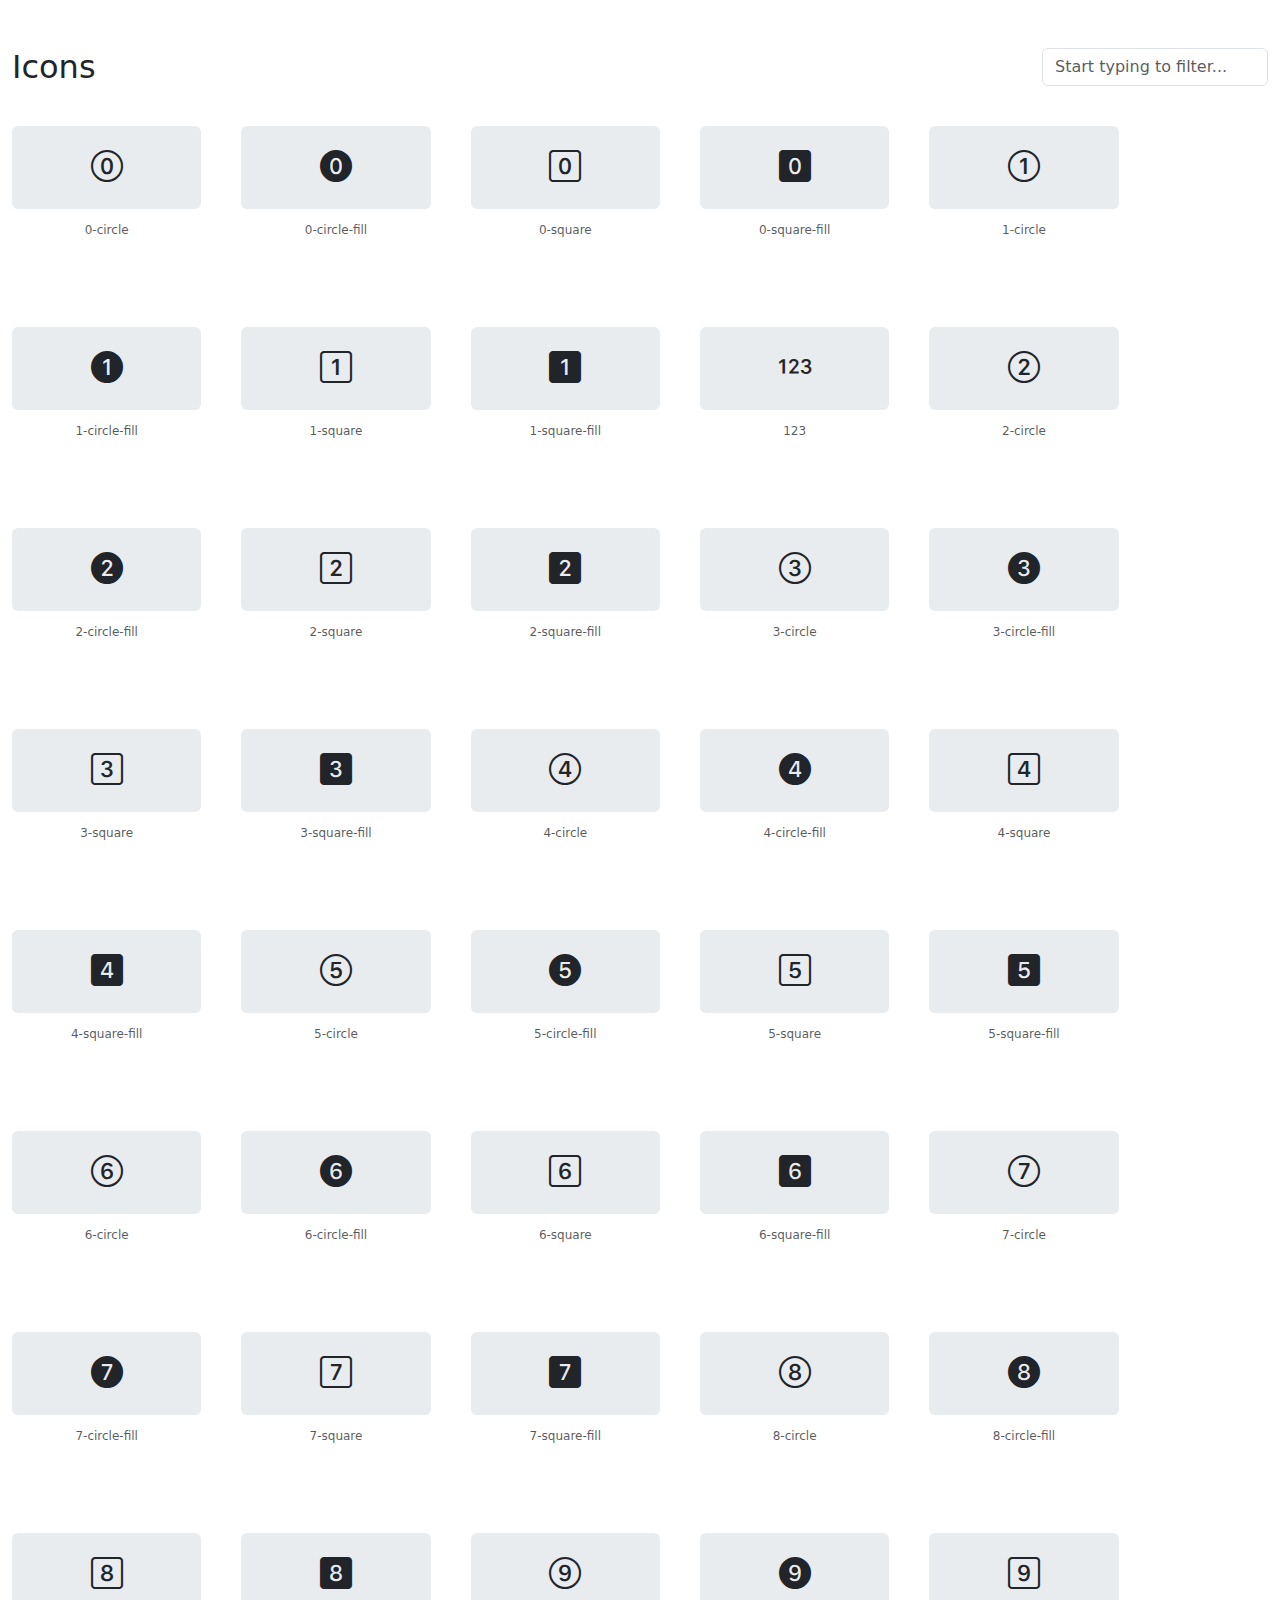
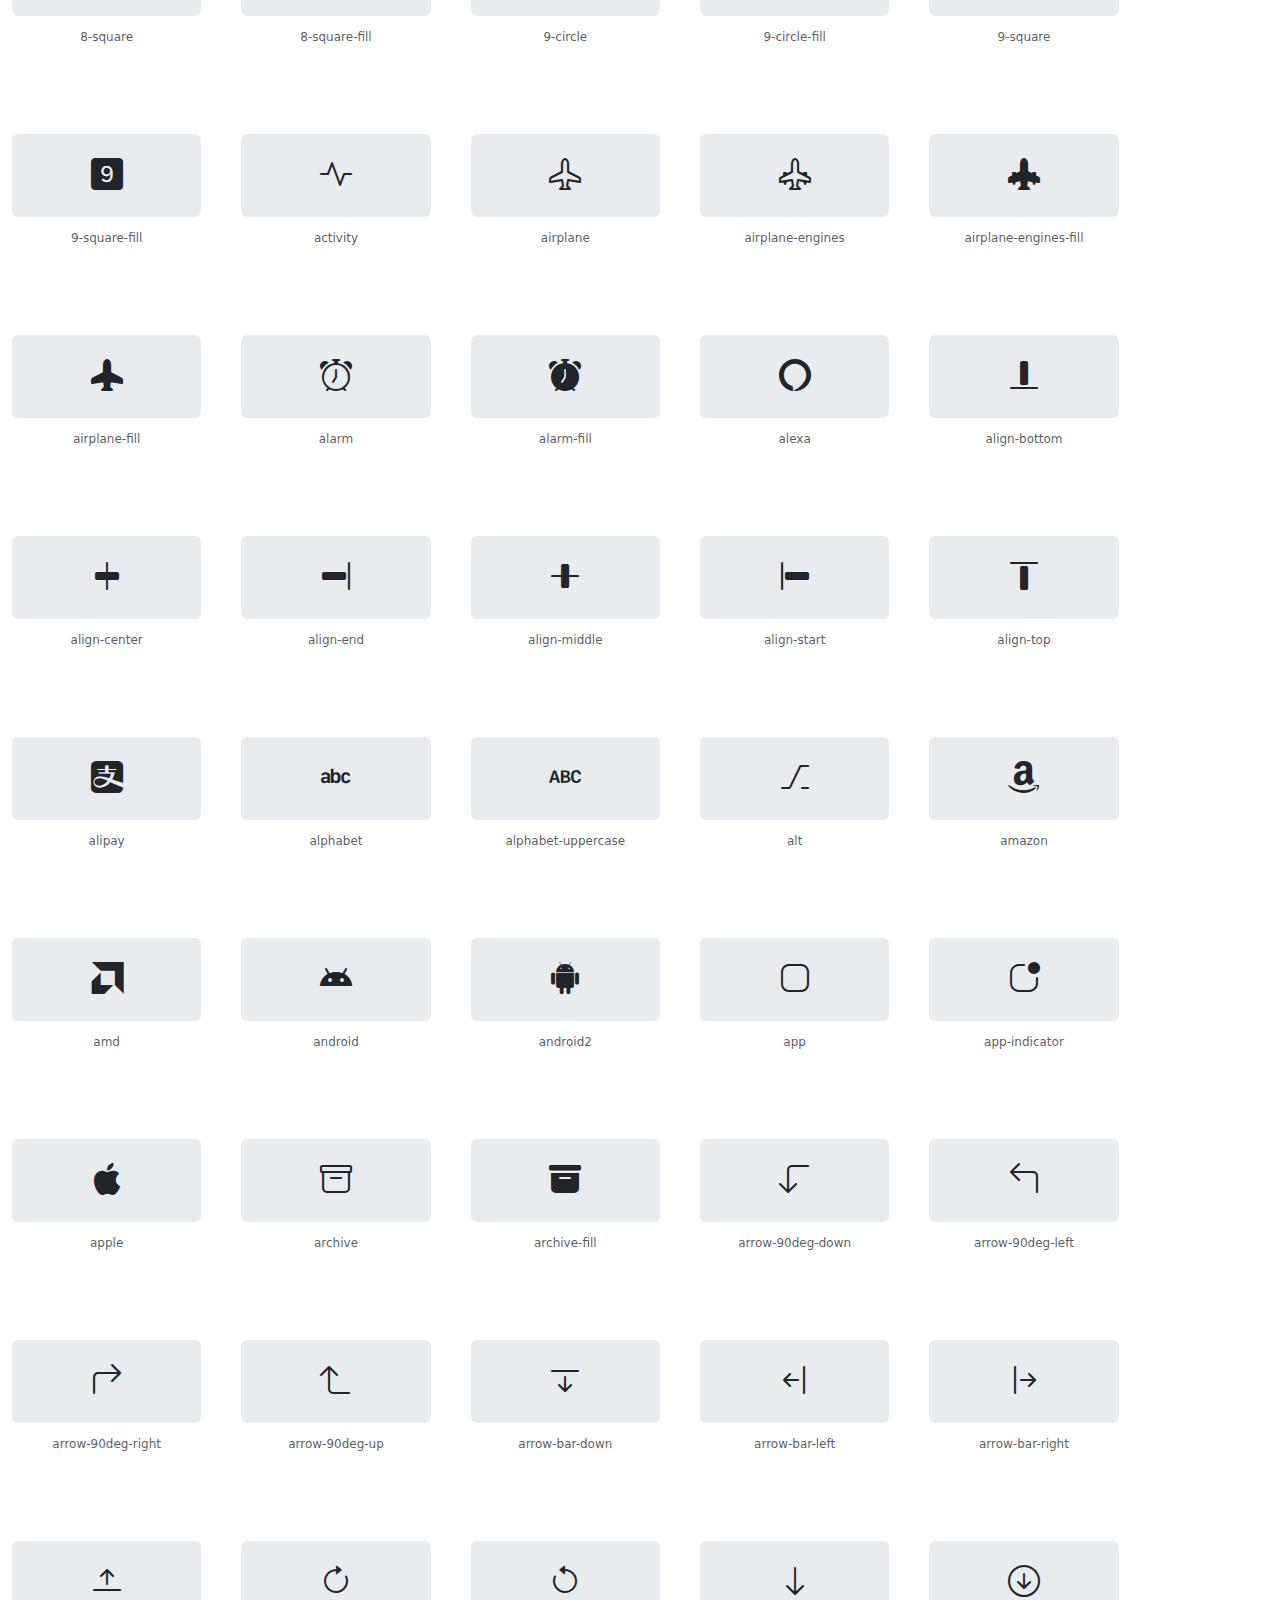
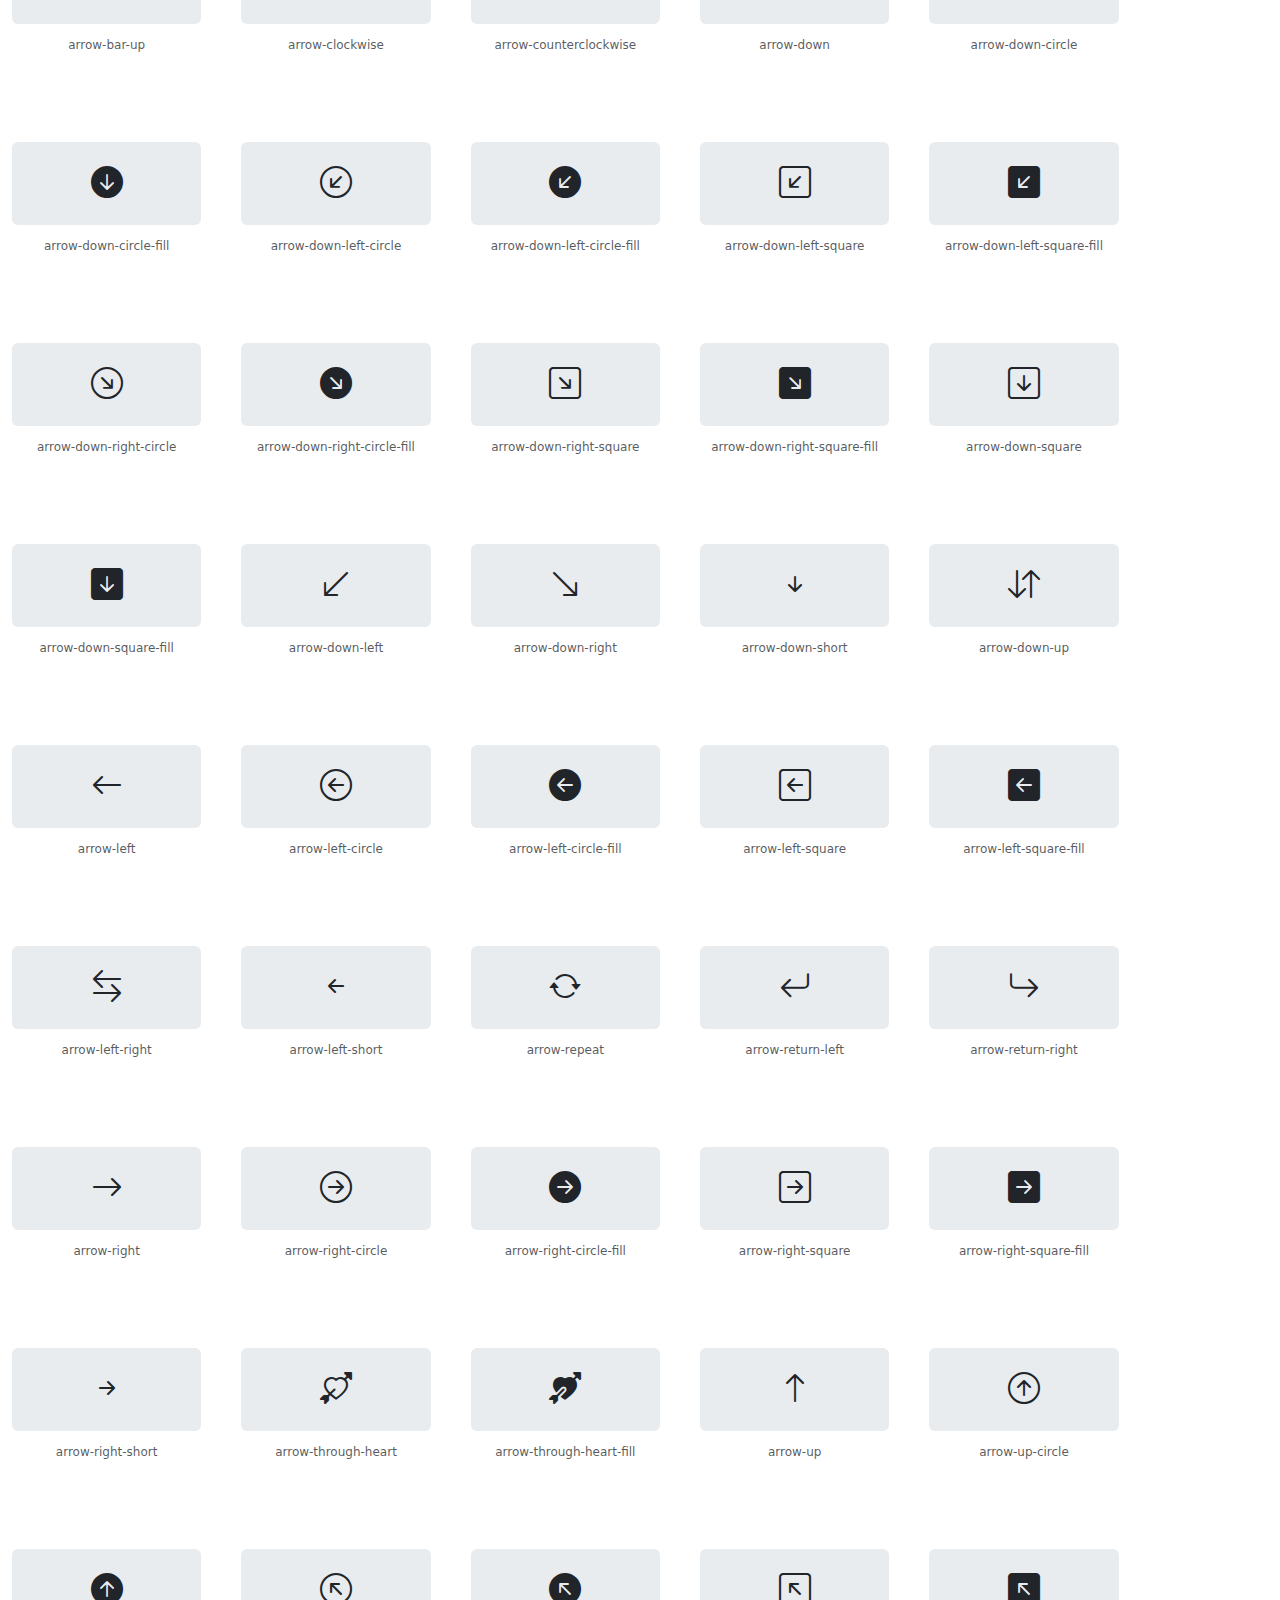
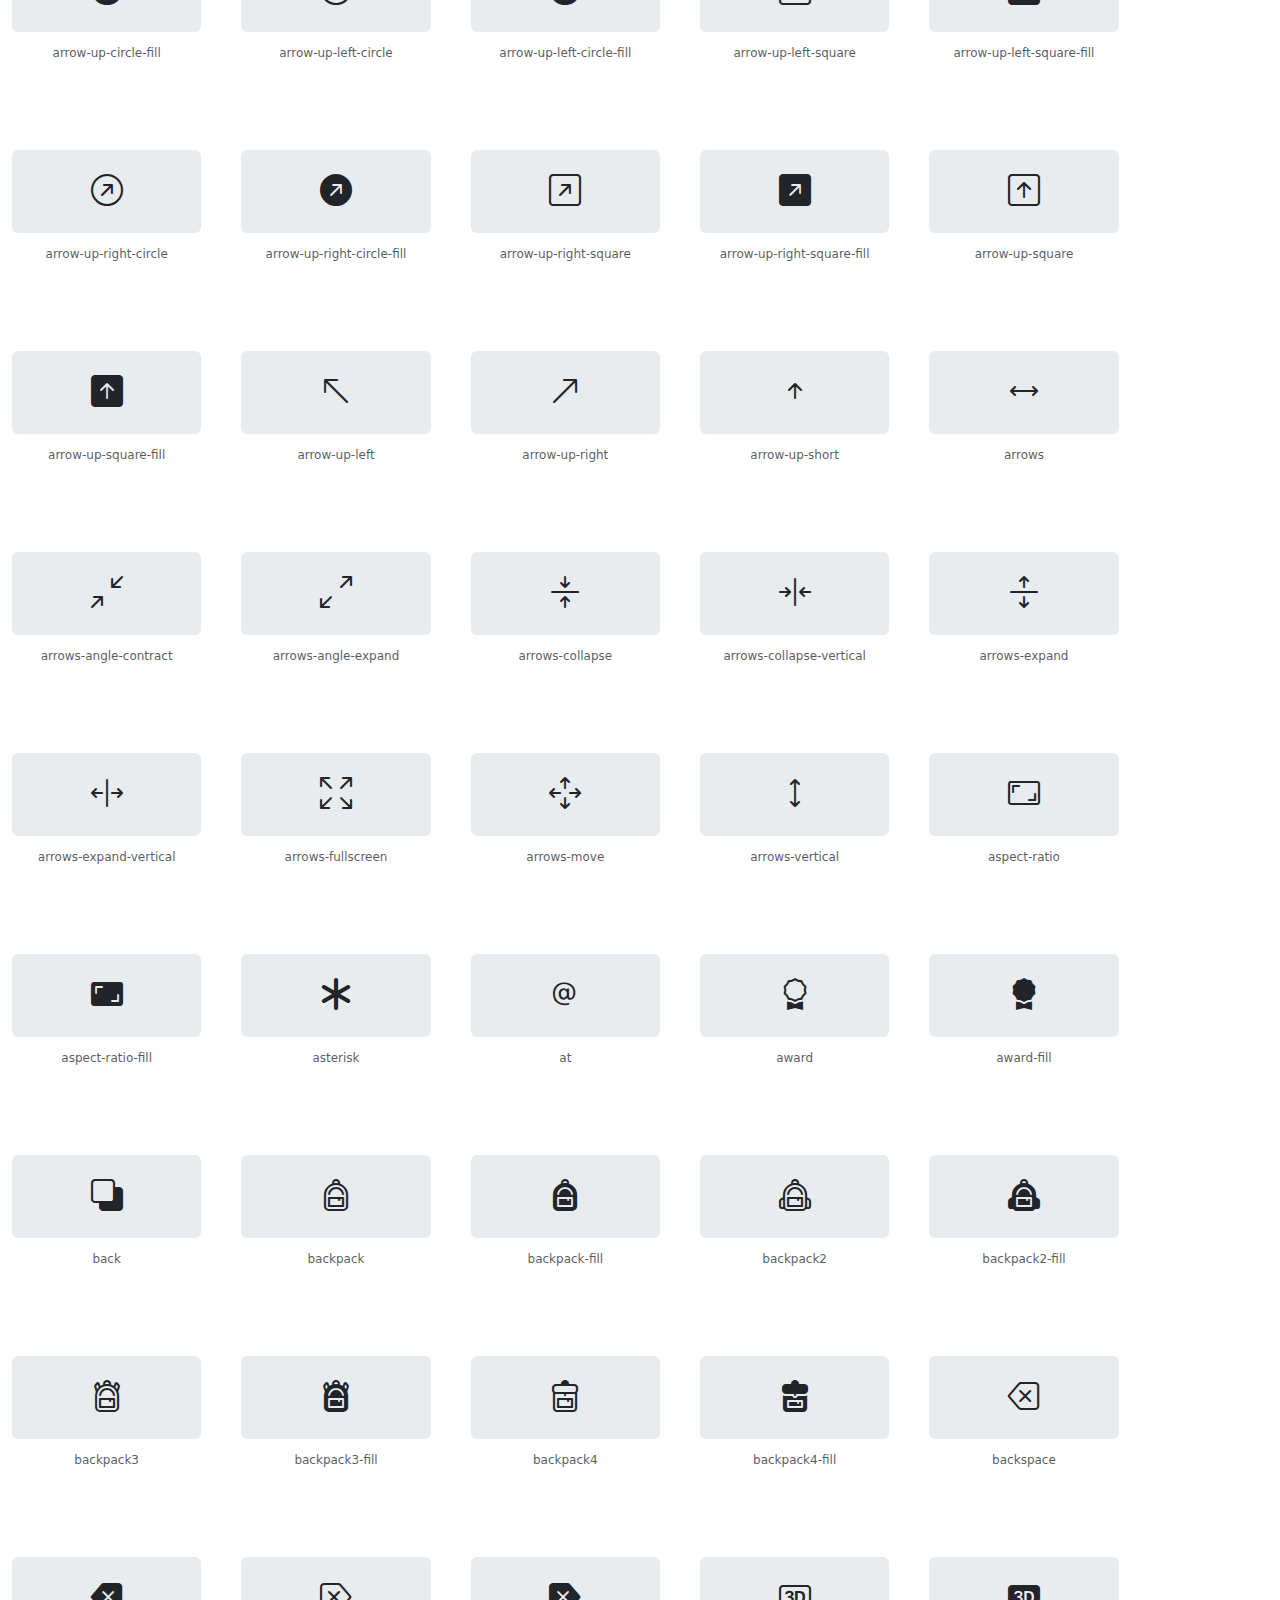
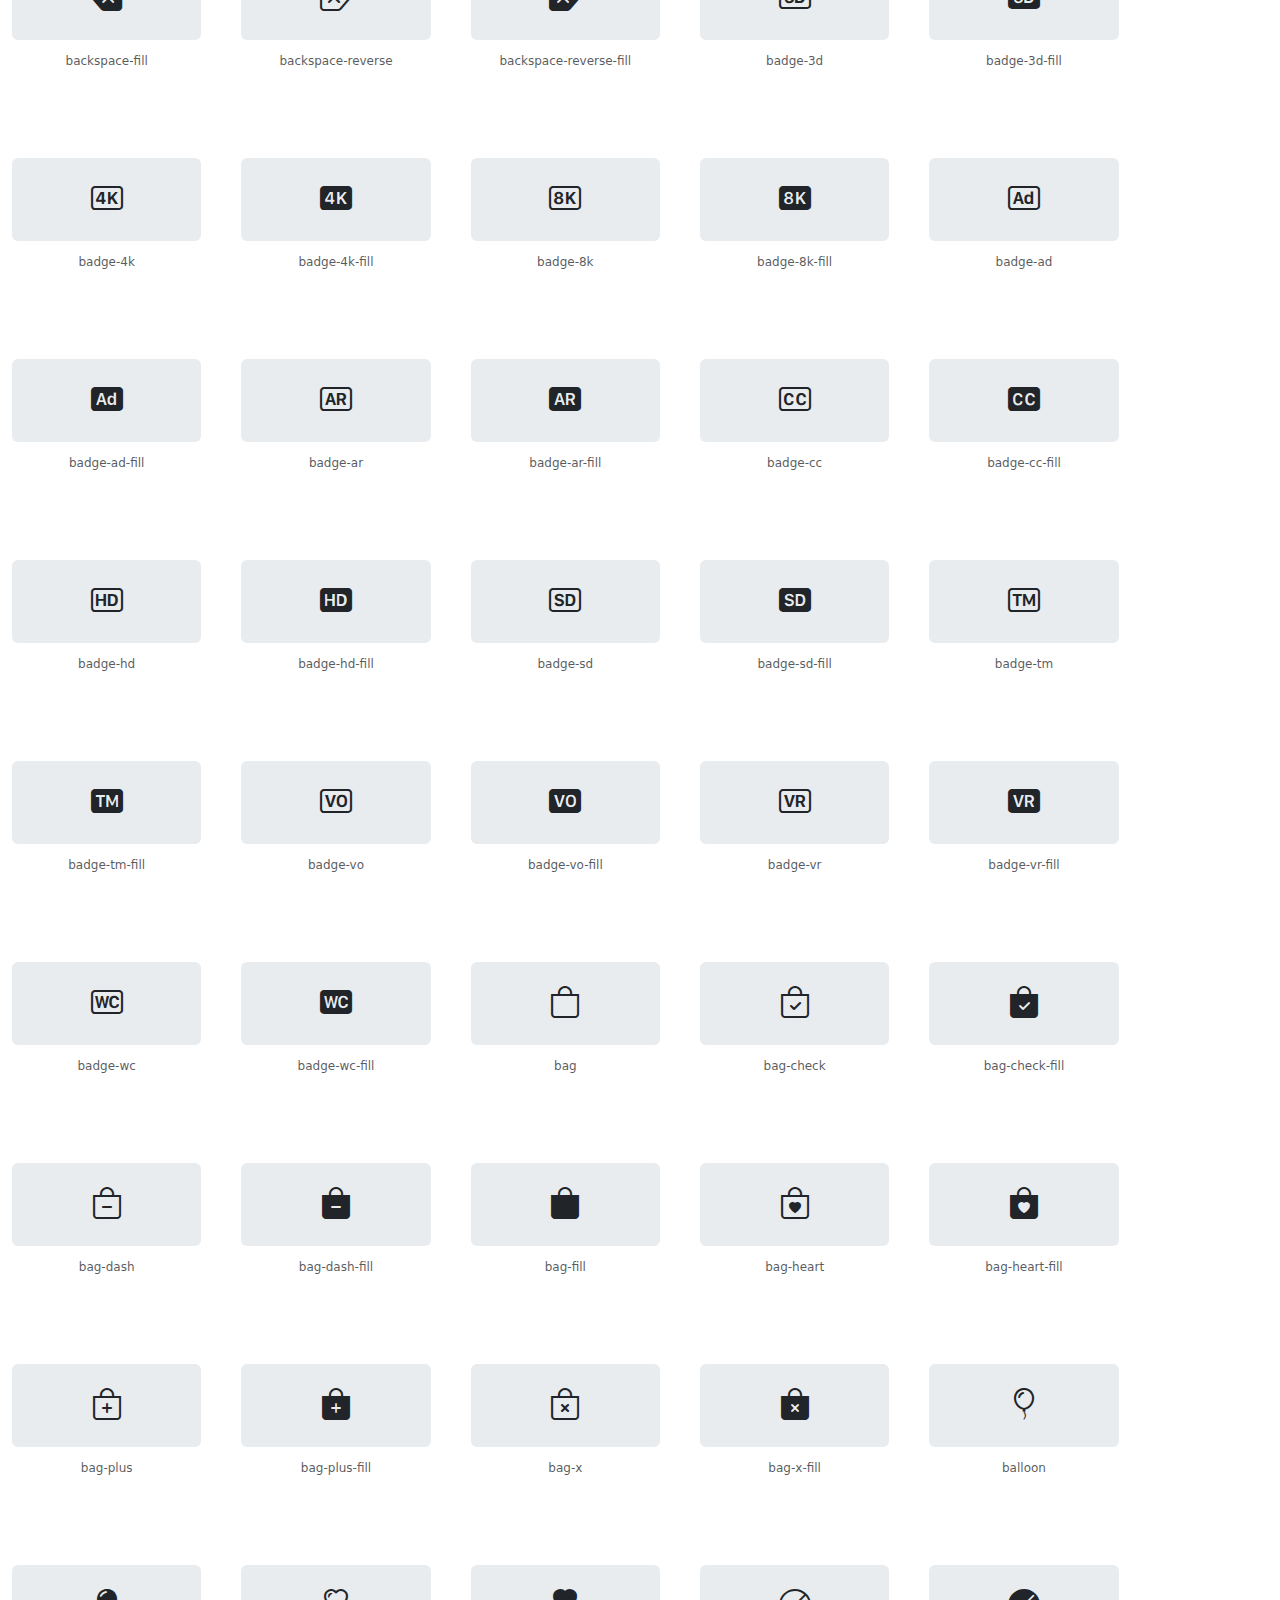
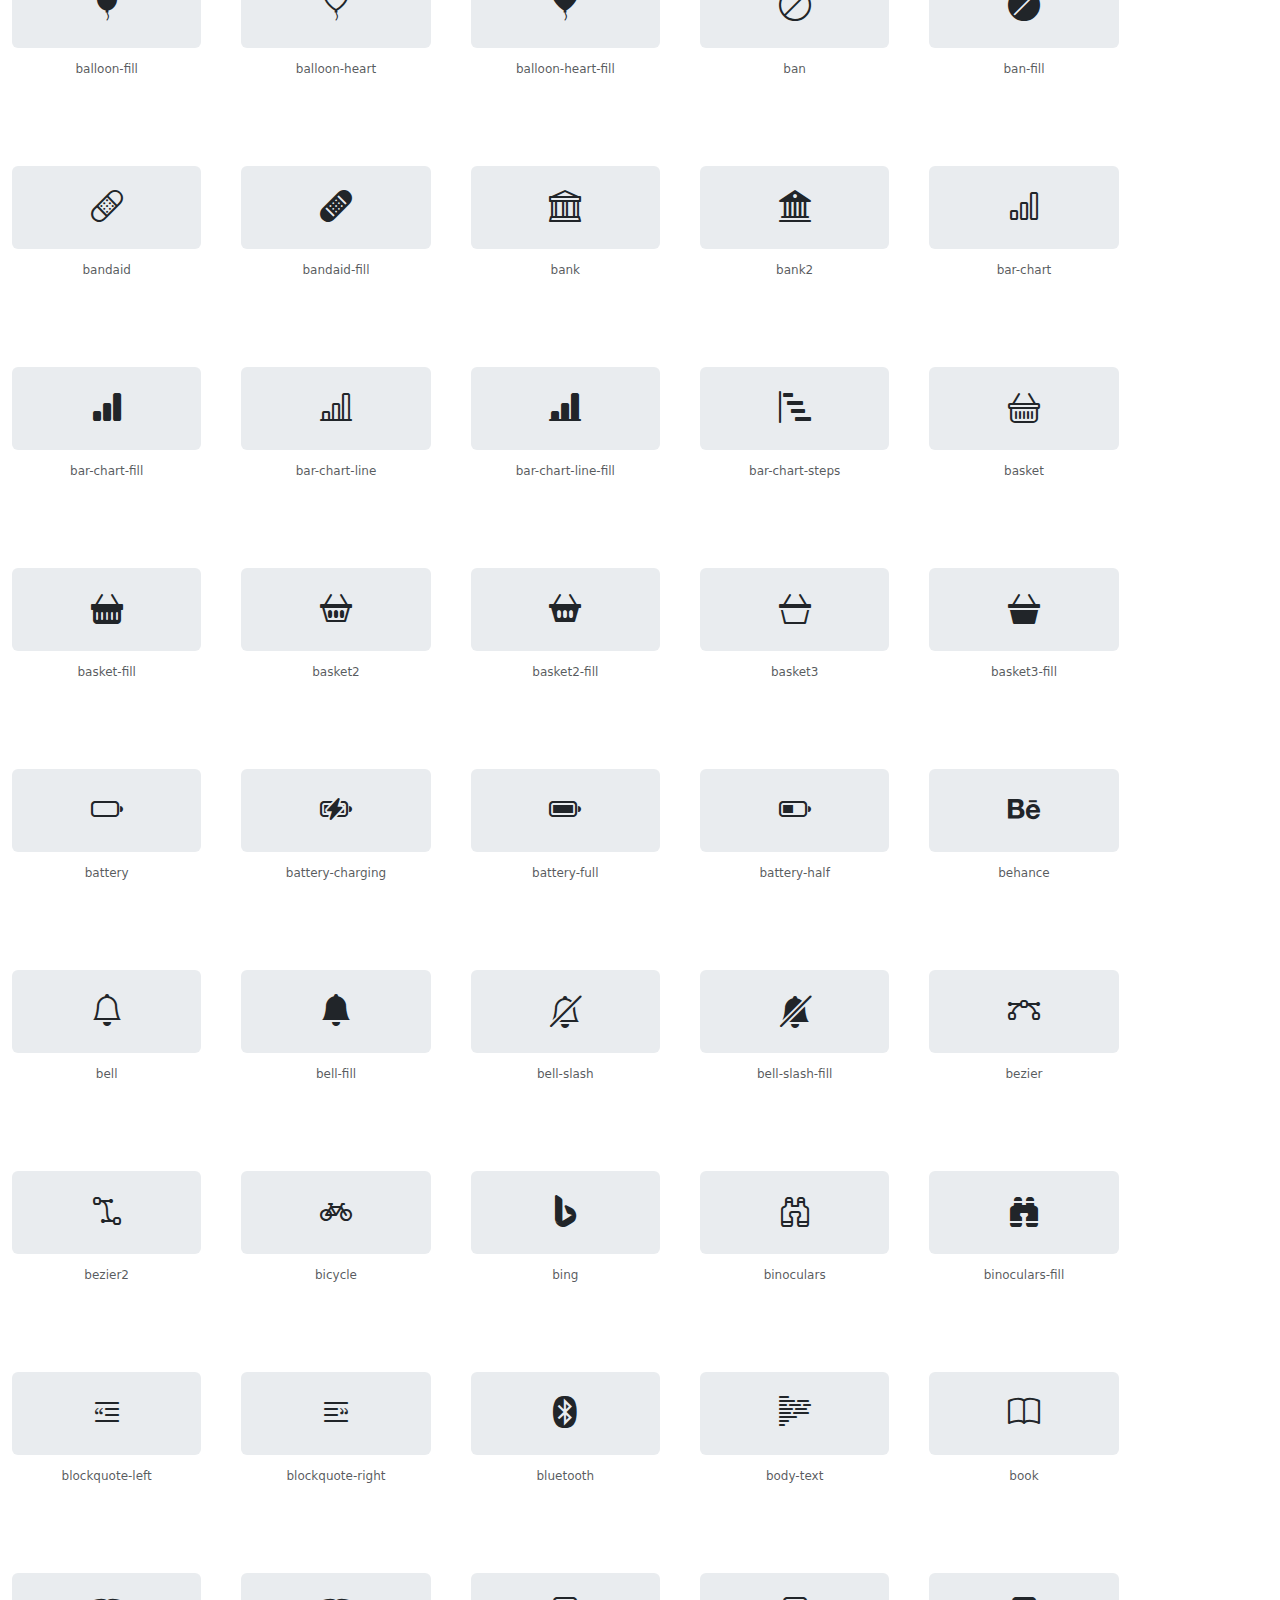
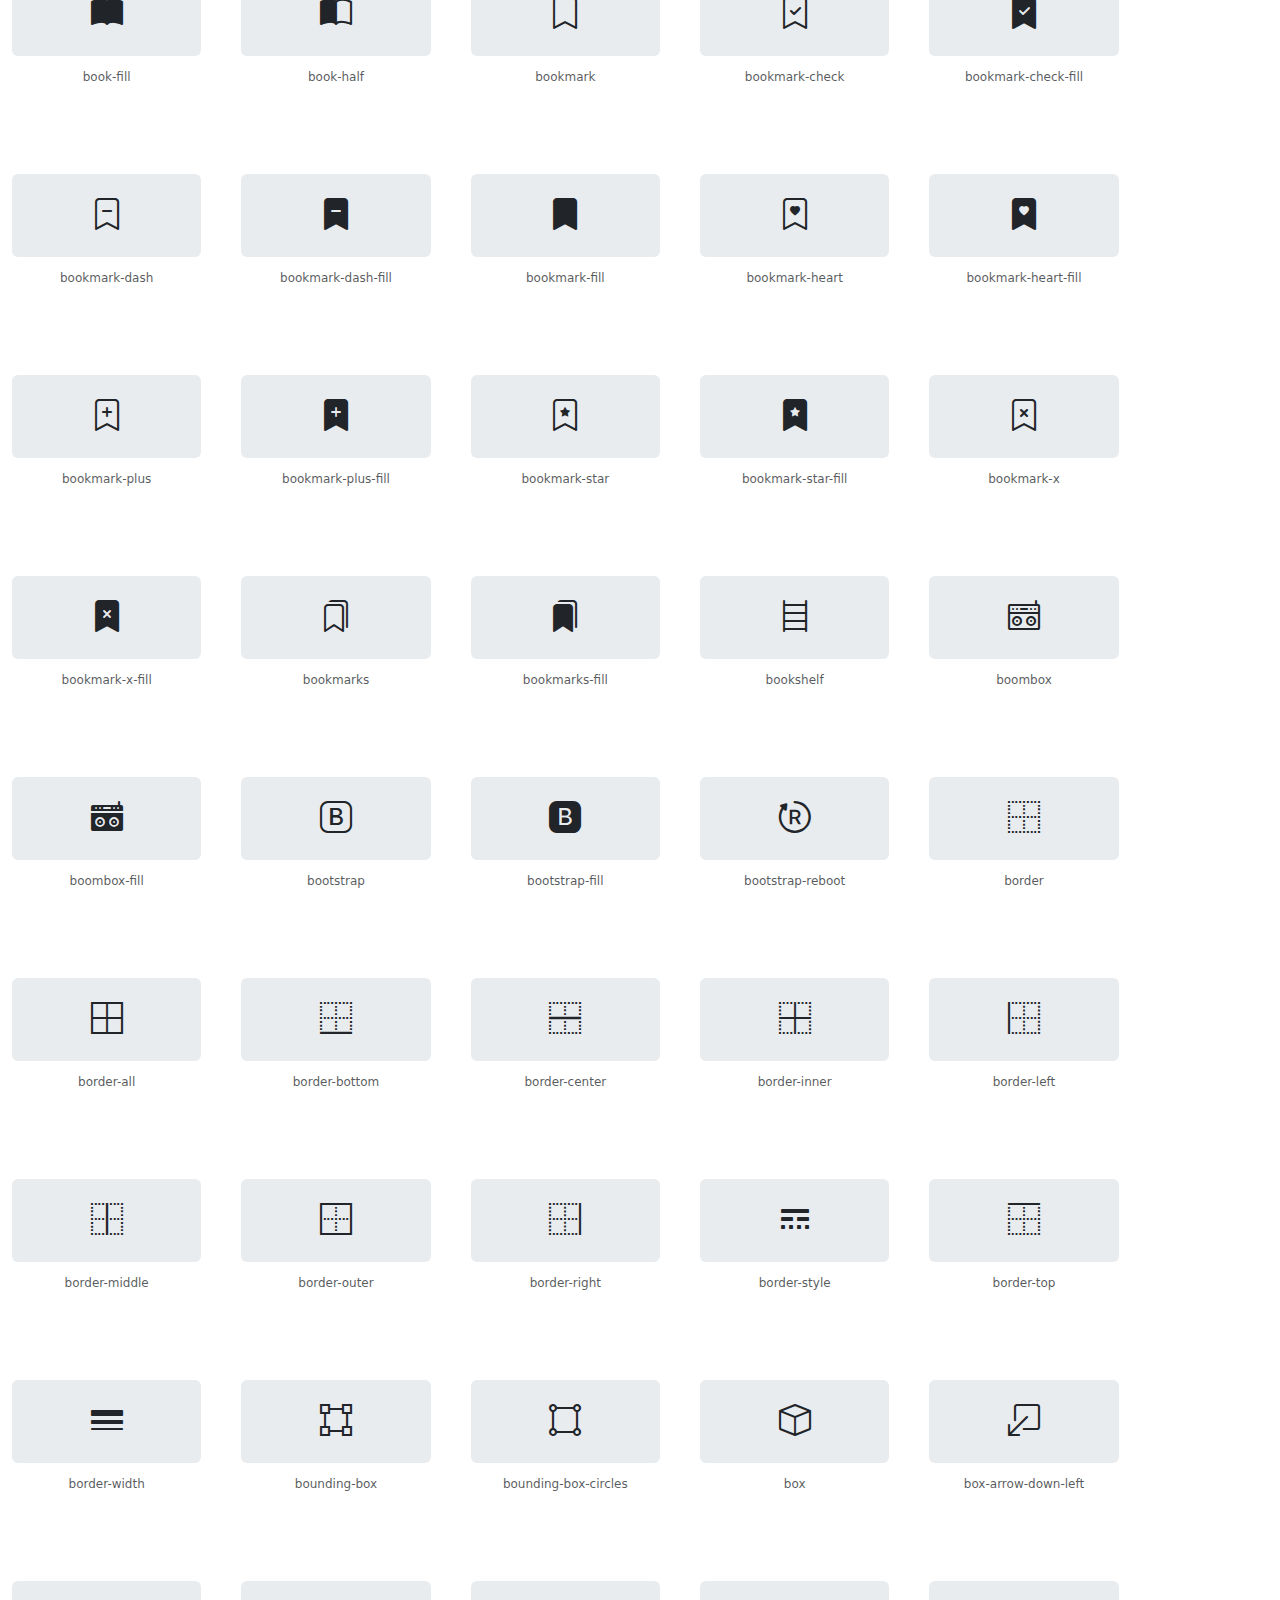
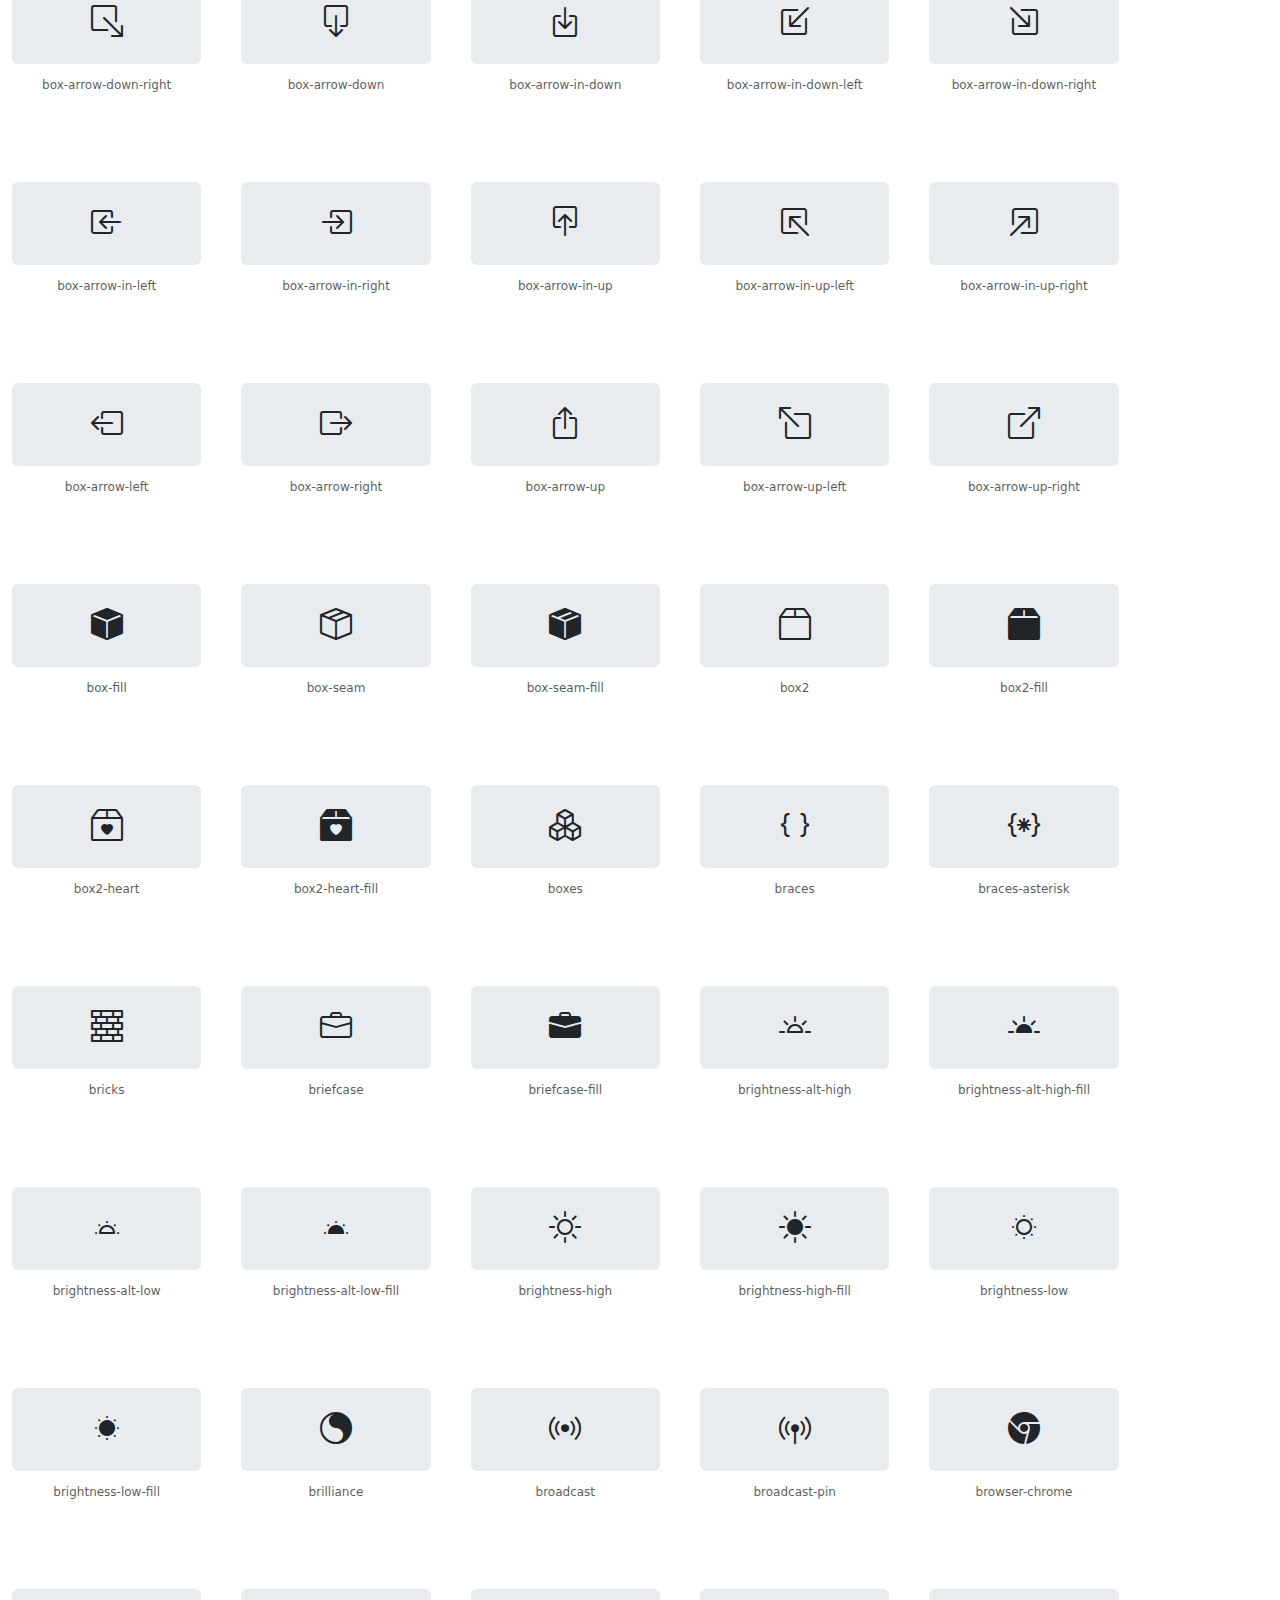
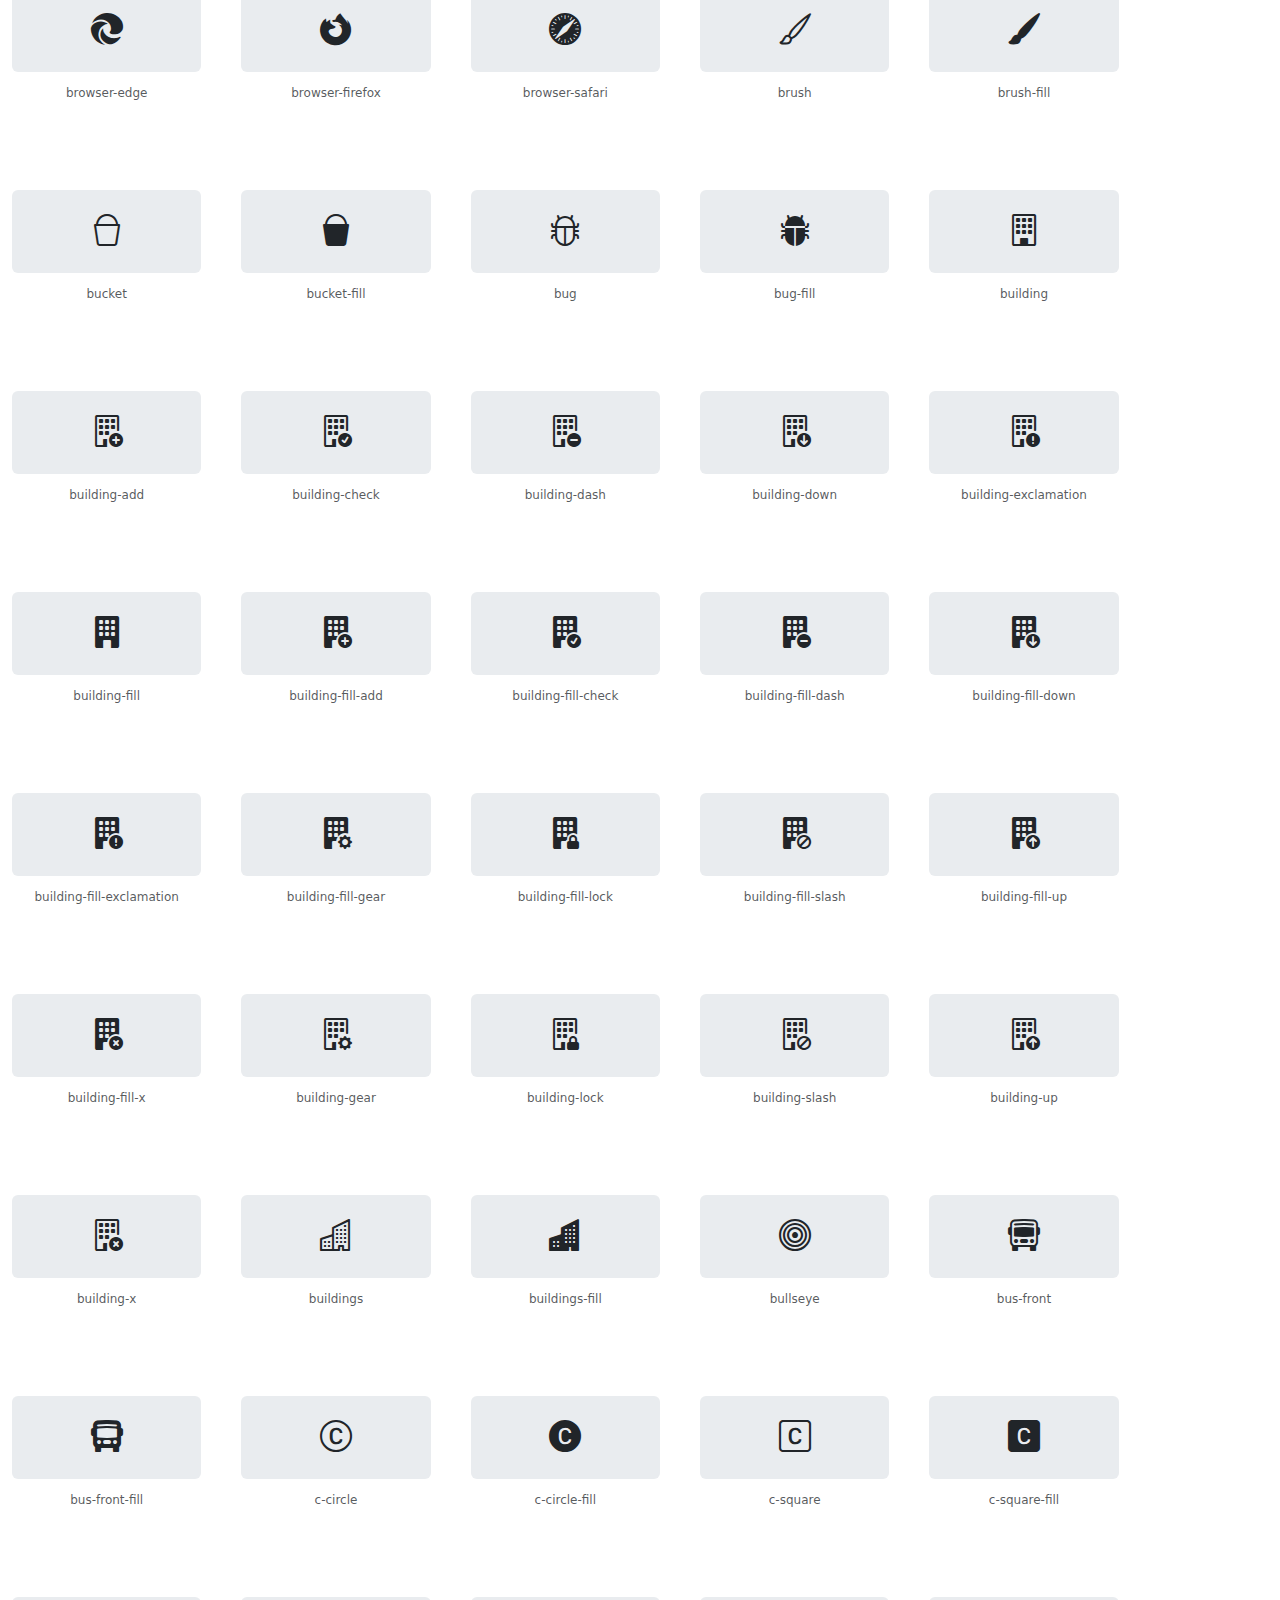
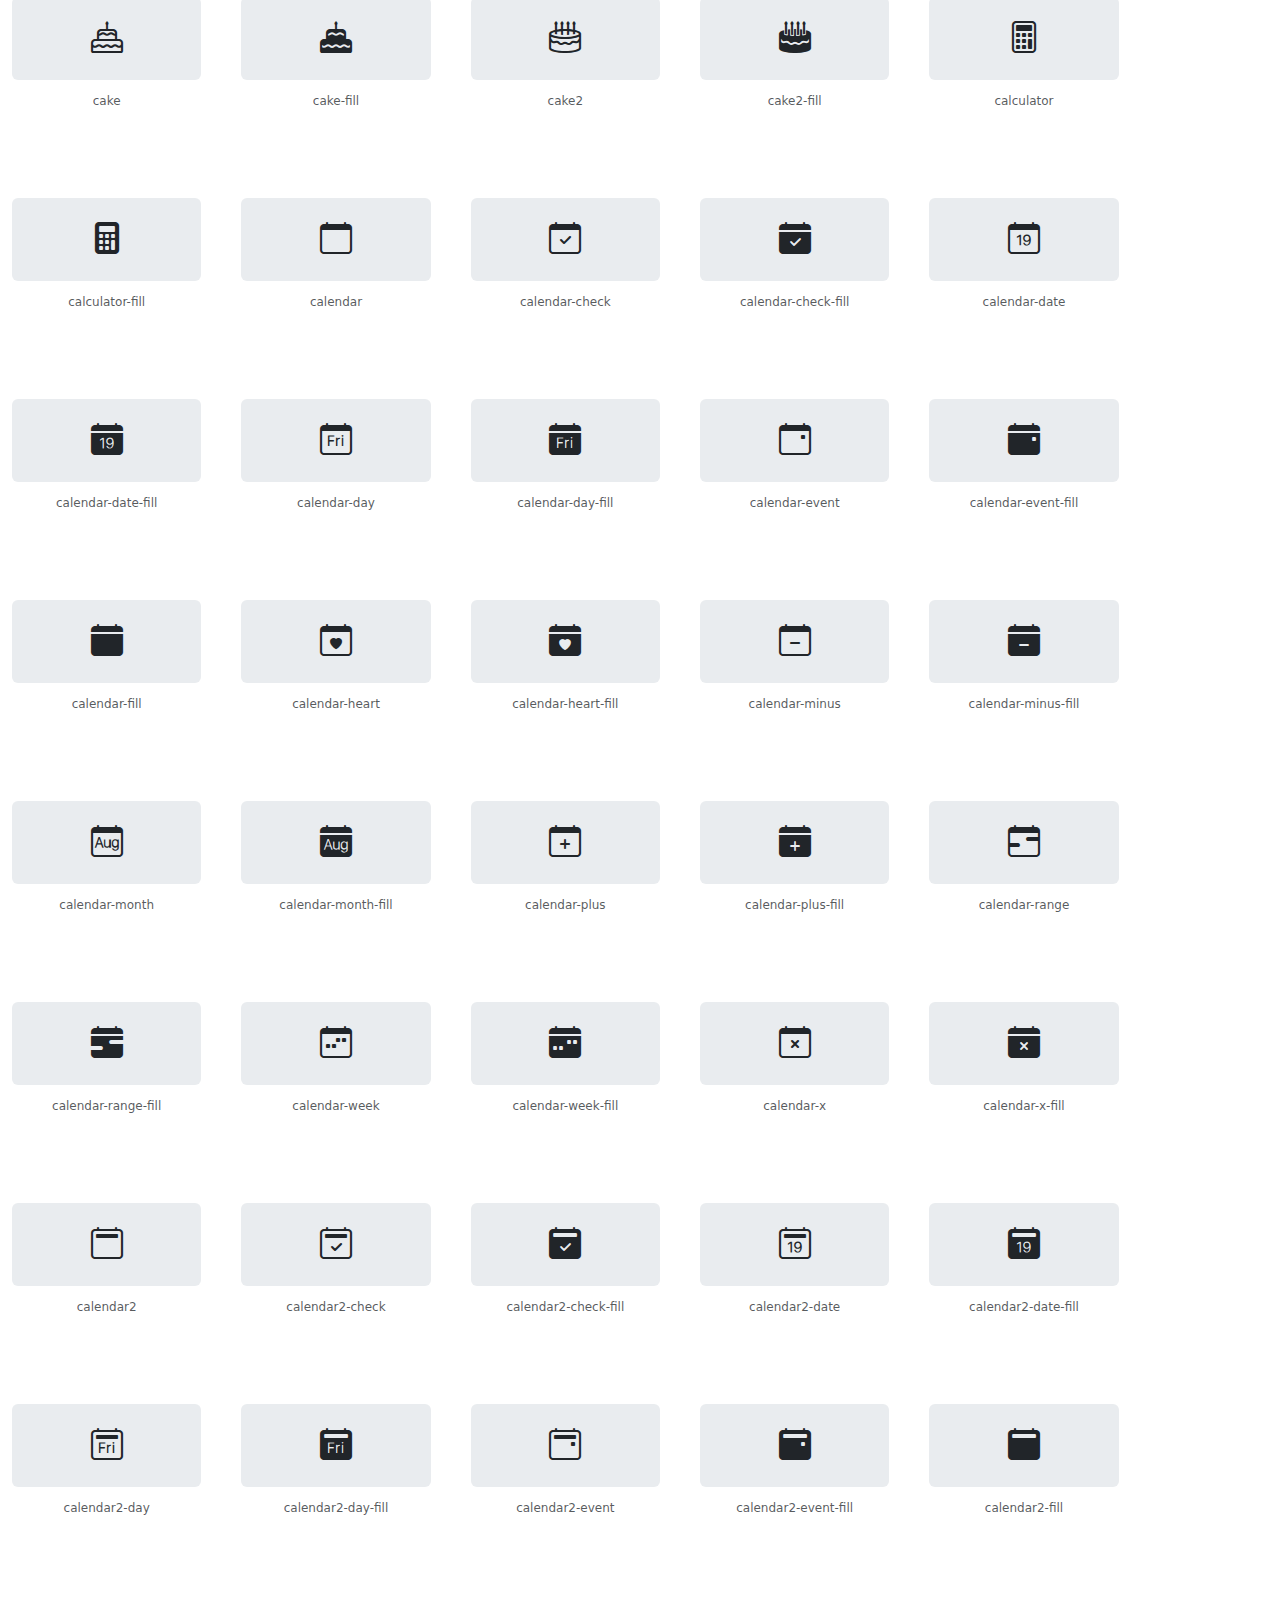
==== commit 23ce1242: "1. 로컬 링크로 변경" ====
--- a/fonts/bootstrap-icons/index.html
+++ b/fonts/bootstrap-icons/index.html
@@ -9,6 +9,32 @@
 		<link rel="stylesheet" href="/css/bootstrap-5.3.2/dist/css/bootstrap.css">
 
 		<link rel="stylesheet" href="bootstrap-icons.min.css">
+		<style>
+			ul {
+				display: grid;
+				grid-gap: 1rem;
+				grid-template-columns: repeat(10, 1fr);
+
+				list-style: none;
+				margin: 0 auto;
+				padding: 0;
+			}
+			ul > li {
+				align-self: center;
+				justify-self: center;
+				padding: 1rem;
+			}
+			i.bi::before {
+				font-size: 32px;
+			}
+			.text-center {
+				text-align: center;
+			}
+			.name {
+				font-size: .75rem;
+				padding: 1rem 0;
+			}
+		</style>
 	</head>
 	<body>
 		<main class="container-xxl bd-gutter" id="content">
@@ -21,16406 +47,12306 @@
 			</form>
 			</div>
 			<ul id="icons-list" class="row row-cols-3 row-cols-sm-4 row-cols-lg-6 row-cols-xl-8 list-unstyled list">
-			<li class="col mb-4" data-name="0-circle" data-tags="number numeral" data-categories="shapes">
-			<a class="d-block text-body-emphasis text-decoration-none" href="/icons/0-circle/">
-			<div class="px-3 py-4 mb-2 bg-body-secondary text-center rounded">
-			<i class="bi bi-0-circle"></i>
-			</div>
-			<div class="name text-muted text-decoration-none text-center pt-1">0-circle</div>
-			</a>
-			</li>
-			<li class="col mb-4" data-name="0-circle-fill" data-tags="number numeral" data-categories="shapes">
-			<a class="d-block text-body-emphasis text-decoration-none" href="/icons/0-circle-fill/">
-			<div class="px-3 py-4 mb-2 bg-body-secondary text-center rounded">
-			<i class="bi bi-0-circle-fill"></i>
-			</div>
-			<div class="name text-muted text-decoration-none text-center pt-1">0-circle-fill</div>
-			</a>
-			</li>
-			<li class="col mb-4" data-name="0-square" data-tags="number numeral" data-categories="shapes">
-			<a class="d-block text-body-emphasis text-decoration-none" href="/icons/0-square/">
-			<div class="px-3 py-4 mb-2 bg-body-secondary text-center rounded">
-			<i class="bi bi-0-square"></i>
-			</div>
-			<div class="name text-muted text-decoration-none text-center pt-1">0-square</div>
-			</a>
-			</li>
-			<li class="col mb-4" data-name="0-square-fill" data-tags="number numeral" data-categories="shapes">
-			<a class="d-block text-body-emphasis text-decoration-none" href="/icons/0-square-fill/">
-			<div class="px-3 py-4 mb-2 bg-body-secondary text-center rounded">
-			<i class="bi bi-0-square-fill"></i>
-			</div>
-			<div class="name text-muted text-decoration-none text-center pt-1">0-square-fill</div>
-			</a>
-			</li>
-			<li class="col mb-4" data-name="1-circle" data-tags="number numeral" data-categories="shapes">
-			<a class="d-block text-body-emphasis text-decoration-none" href="/icons/1-circle/">
-			<div class="px-3 py-4 mb-2 bg-body-secondary text-center rounded">
-			<i class="bi bi-1-circle"></i>
-			</div>
-			<div class="name text-muted text-decoration-none text-center pt-1">1-circle</div>
-			</a>
-			</li>
-			<li class="col mb-4" data-name="1-circle-fill" data-tags="number numeral" data-categories="shapes">
-			<a class="d-block text-body-emphasis text-decoration-none" href="/icons/1-circle-fill/">
-			<div class="px-3 py-4 mb-2 bg-body-secondary text-center rounded">
-			<i class="bi bi-1-circle-fill"></i>
-			</div>
-			<div class="name text-muted text-decoration-none text-center pt-1">1-circle-fill</div>
-			</a>
-			</li>
-			<li class="col mb-4" data-name="1-square" data-tags="number numeral" data-categories="shapes">
-			<a class="d-block text-body-emphasis text-decoration-none" href="/icons/1-square/">
-			<div class="px-3 py-4 mb-2 bg-body-secondary text-center rounded">
-			<i class="bi bi-1-square"></i>
-			</div>
-			<div class="name text-muted text-decoration-none text-center pt-1">1-square</div>
-			</a>
-			</li>
-			<li class="col mb-4" data-name="1-square-fill" data-tags="number numeral" data-categories="shapes">
-			<a class="d-block text-body-emphasis text-decoration-none" href="/icons/1-square-fill/">
-			<div class="px-3 py-4 mb-2 bg-body-secondary text-center rounded">
-			<i class="bi bi-1-square-fill"></i>
-			</div>
-			<div class="name text-muted text-decoration-none text-center pt-1">1-square-fill</div>
-			</a>
-			</li>
-			<li class="col mb-4" data-name="123" data-tags="numbers" data-categories="typography">
-			<a class="d-block text-body-emphasis text-decoration-none" href="/icons/123/">
-			<div class="px-3 py-4 mb-2 bg-body-secondary text-center rounded">
-			<i class="bi bi-123"></i>
-			</div>
-			<div class="name text-muted text-decoration-none text-center pt-1">123</div>
-			</a>
-			</li>
-			<li class="col mb-4" data-name="2-circle" data-tags="number numeral" data-categories="shapes">
-			<a class="d-block text-body-emphasis text-decoration-none" href="/icons/2-circle/">
-			<div class="px-3 py-4 mb-2 bg-body-secondary text-center rounded">
-			<i class="bi bi-2-circle"></i>
-			</div>
-			<div class="name text-muted text-decoration-none text-center pt-1">2-circle</div>
-			</a>
-			</li>
-			<li class="col mb-4" data-name="2-circle-fill" data-tags="number numeral" data-categories="shapes">
-			<a class="d-block text-body-emphasis text-decoration-none" href="/icons/2-circle-fill/">
-			<div class="px-3 py-4 mb-2 bg-body-secondary text-center rounded">
-			<i class="bi bi-2-circle-fill"></i>
-			</div>
-			<div class="name text-muted text-decoration-none text-center pt-1">2-circle-fill</div>
-			</a>
-			</li>
-			<li class="col mb-4" data-name="2-square" data-tags="number numeral" data-categories="shapes">
-			<a class="d-block text-body-emphasis text-decoration-none" href="/icons/2-square/">
-			<div class="px-3 py-4 mb-2 bg-body-secondary text-center rounded">
-			<i class="bi bi-2-square"></i>
-			</div>
-			<div class="name text-muted text-decoration-none text-center pt-1">2-square</div>
-			</a>
-			</li>
-			<li class="col mb-4" data-name="2-square-fill" data-tags="number numeral" data-categories="shapes">
-			<a class="d-block text-body-emphasis text-decoration-none" href="/icons/2-square-fill/">
-			<div class="px-3 py-4 mb-2 bg-body-secondary text-center rounded">
-			<i class="bi bi-2-square-fill"></i>
-			</div>
-			<div class="name text-muted text-decoration-none text-center pt-1">2-square-fill</div>
-			</a>
-			</li>
-			<li class="col mb-4" data-name="3-circle" data-tags="number numeral" data-categories="shapes">
-			<a class="d-block text-body-emphasis text-decoration-none" href="/icons/3-circle/">
-			<div class="px-3 py-4 mb-2 bg-body-secondary text-center rounded">
-			<i class="bi bi-3-circle"></i>
-			</div>
-			<div class="name text-muted text-decoration-none text-center pt-1">3-circle</div>
-			</a>
-			</li>
-			<li class="col mb-4" data-name="3-circle-fill" data-tags="number numeral" data-categories="shapes">
-			<a class="d-block text-body-emphasis text-decoration-none" href="/icons/3-circle-fill/">
-			<div class="px-3 py-4 mb-2 bg-body-secondary text-center rounded">
-			<i class="bi bi-3-circle-fill"></i>
-			</div>
-			<div class="name text-muted text-decoration-none text-center pt-1">3-circle-fill</div>
-			</a>
-			</li>
-			<li class="col mb-4" data-name="3-square" data-tags="number numeral" data-categories="shapes">
-			<a class="d-block text-body-emphasis text-decoration-none" href="/icons/3-square/">
-			<div class="px-3 py-4 mb-2 bg-body-secondary text-center rounded">
-			<i class="bi bi-3-square"></i>
-			</div>
-			<div class="name text-muted text-decoration-none text-center pt-1">3-square</div>
-			</a>
-			</li>
-			<li class="col mb-4" data-name="3-square-fill" data-tags="number numeral" data-categories="shapes">
-			<a class="d-block text-body-emphasis text-decoration-none" href="/icons/3-square-fill/">
-			<div class="px-3 py-4 mb-2 bg-body-secondary text-center rounded">
-			<i class="bi bi-3-square-fill"></i>
-			</div>
-			<div class="name text-muted text-decoration-none text-center pt-1">3-square-fill</div>
-			</a>
-			</li>
-			<li class="col mb-4" data-name="4-circle" data-tags="number numeral" data-categories="shapes">
-			<a class="d-block text-body-emphasis text-decoration-none" href="/icons/4-circle/">
-			<div class="px-3 py-4 mb-2 bg-body-secondary text-center rounded">
-			<i class="bi bi-4-circle"></i>
-			</div>
-			<div class="name text-muted text-decoration-none text-center pt-1">4-circle</div>
-			</a>
-			</li>
-			<li class="col mb-4" data-name="4-circle-fill" data-tags="number numeral" data-categories="shapes">
-			<a class="d-block text-body-emphasis text-decoration-none" href="/icons/4-circle-fill/">
-			<div class="px-3 py-4 mb-2 bg-body-secondary text-center rounded">
-			<i class="bi bi-4-circle-fill"></i>
-			</div>
-			<div class="name text-muted text-decoration-none text-center pt-1">4-circle-fill</div>
-			</a>
-			</li>
-			<li class="col mb-4" data-name="4-square" data-tags="number numeral" data-categories="shapes">
-			<a class="d-block text-body-emphasis text-decoration-none" href="/icons/4-square/">
-			<div class="px-3 py-4 mb-2 bg-body-secondary text-center rounded">
-			<i class="bi bi-4-square"></i>
-			</div>
-			<div class="name text-muted text-decoration-none text-center pt-1">4-square</div>
-			</a>
-			</li>
-			<li class="col mb-4" data-name="4-square-fill" data-tags="number numeral" data-categories="shapes">
-			<a class="d-block text-body-emphasis text-decoration-none" href="/icons/4-square-fill/">
-			<div class="px-3 py-4 mb-2 bg-body-secondary text-center rounded">
-			<i class="bi bi-4-square-fill"></i>
-			</div>
-			<div class="name text-muted text-decoration-none text-center pt-1">4-square-fill</div>
-			</a>
-			</li>
-			<li class="col mb-4" data-name="5-circle" data-tags="number numeral" data-categories="shapes">
-			<a class="d-block text-body-emphasis text-decoration-none" href="/icons/5-circle/">
-			<div class="px-3 py-4 mb-2 bg-body-secondary text-center rounded">
-			<i class="bi bi-5-circle"></i>
-			</div>
-			<div class="name text-muted text-decoration-none text-center pt-1">5-circle</div>
-			</a>
-			</li>
-			<li class="col mb-4" data-name="5-circle-fill" data-tags="number numeral" data-categories="shapes">
-			<a class="d-block text-body-emphasis text-decoration-none" href="/icons/5-circle-fill/">
-			<div class="px-3 py-4 mb-2 bg-body-secondary text-center rounded">
-			<i class="bi bi-5-circle-fill"></i>
-			</div>
-			<div class="name text-muted text-decoration-none text-center pt-1">5-circle-fill</div>
-			</a>
-			</li>
-			<li class="col mb-4" data-name="5-square" data-tags="number numeral" data-categories="shapes">
-			<a class="d-block text-body-emphasis text-decoration-none" href="/icons/5-square/">
-			<div class="px-3 py-4 mb-2 bg-body-secondary text-center rounded">
-			<i class="bi bi-5-square"></i>
-			</div>
-			<div class="name text-muted text-decoration-none text-center pt-1">5-square</div>
-			</a>
-			</li>
-			<li class="col mb-4" data-name="5-square-fill" data-tags="number numeral" data-categories="shapes">
-			<a class="d-block text-body-emphasis text-decoration-none" href="/icons/5-square-fill/">
-			<div class="px-3 py-4 mb-2 bg-body-secondary text-center rounded">
-			<i class="bi bi-5-square-fill"></i>
-			</div>
-			<div class="name text-muted text-decoration-none text-center pt-1">5-square-fill</div>
-			</a>
-			</li>
-			<li class="col mb-4" data-name="6-circle" data-tags="number numeral" data-categories="shapes">
-			<a class="d-block text-body-emphasis text-decoration-none" href="/icons/6-circle/">
-			<div class="px-3 py-4 mb-2 bg-body-secondary text-center rounded">
-			<i class="bi bi-6-circle"></i>
-			</div>
-			<div class="name text-muted text-decoration-none text-center pt-1">6-circle</div>
-			</a>
-			</li>
-			<li class="col mb-4" data-name="6-circle-fill" data-tags="number numeral" data-categories="shapes">
-			<a class="d-block text-body-emphasis text-decoration-none" href="/icons/6-circle-fill/">
-			<div class="px-3 py-4 mb-2 bg-body-secondary text-center rounded">
-			<i class="bi bi-6-circle-fill"></i>
-			</div>
-			<div class="name text-muted text-decoration-none text-center pt-1">6-circle-fill</div>
-			</a>
-			</li>
-			<li class="col mb-4" data-name="6-square" data-tags="number numeral" data-categories="shapes">
-			<a class="d-block text-body-emphasis text-decoration-none" href="/icons/6-square/">
-			<div class="px-3 py-4 mb-2 bg-body-secondary text-center rounded">
-			<i class="bi bi-6-square"></i>
-			</div>
-			<div class="name text-muted text-decoration-none text-center pt-1">6-square</div>
-			</a>
-			</li>
-			<li class="col mb-4" data-name="6-square-fill" data-tags="number numeral" data-categories="shapes">
-			<a class="d-block text-body-emphasis text-decoration-none" href="/icons/6-square-fill/">
-			<div class="px-3 py-4 mb-2 bg-body-secondary text-center rounded">
-			<i class="bi bi-6-square-fill"></i>
-			</div>
-			<div class="name text-muted text-decoration-none text-center pt-1">6-square-fill</div>
-			</a>
-			</li>
-			<li class="col mb-4" data-name="7-circle" data-tags="number numeral" data-categories="shapes">
-			<a class="d-block text-body-emphasis text-decoration-none" href="/icons/7-circle/">
-			<div class="px-3 py-4 mb-2 bg-body-secondary text-center rounded">
-			<i class="bi bi-7-circle"></i>
-			</div>
-			<div class="name text-muted text-decoration-none text-center pt-1">7-circle</div>
-			</a>
-			</li>
-			<li class="col mb-4" data-name="7-circle-fill" data-tags="number numeral" data-categories="shapes">
-			<a class="d-block text-body-emphasis text-decoration-none" href="/icons/7-circle-fill/">
-			<div class="px-3 py-4 mb-2 bg-body-secondary text-center rounded">
-			<i class="bi bi-7-circle-fill"></i>
-			</div>
-			<div class="name text-muted text-decoration-none text-center pt-1">7-circle-fill</div>
-			</a>
-			</li>
-			<li class="col mb-4" data-name="7-square" data-tags="number numeral" data-categories="shapes">
-			<a class="d-block text-body-emphasis text-decoration-none" href="/icons/7-square/">
-			<div class="px-3 py-4 mb-2 bg-body-secondary text-center rounded">
-			<i class="bi bi-7-square"></i>
-			</div>
-			<div class="name text-muted text-decoration-none text-center pt-1">7-square</div>
-			</a>
-			</li>
-			<li class="col mb-4" data-name="7-square-fill" data-tags="number numeral" data-categories="shapes">
-			<a class="d-block text-body-emphasis text-decoration-none" href="/icons/7-square-fill/">
-			<div class="px-3 py-4 mb-2 bg-body-secondary text-center rounded">
-			<i class="bi bi-7-square-fill"></i>
-			</div>
-			<div class="name text-muted text-decoration-none text-center pt-1">7-square-fill</div>
-			</a>
-			</li>
-			<li class="col mb-4" data-name="8-circle" data-tags="number numeral" data-categories="shapes">
-			<a class="d-block text-body-emphasis text-decoration-none" href="/icons/8-circle/">
-			<div class="px-3 py-4 mb-2 bg-body-secondary text-center rounded">
-			<i class="bi bi-8-circle"></i>
-			</div>
-			<div class="name text-muted text-decoration-none text-center pt-1">8-circle</div>
-			</a>
-			</li>
-			<li class="col mb-4" data-name="8-circle-fill" data-tags="number numeral" data-categories="shapes">
-			<a class="d-block text-body-emphasis text-decoration-none" href="/icons/8-circle-fill/">
-			<div class="px-3 py-4 mb-2 bg-body-secondary text-center rounded">
-			<i class="bi bi-8-circle-fill"></i>
-			</div>
-			<div class="name text-muted text-decoration-none text-center pt-1">8-circle-fill</div>
-			</a>
-			</li>
-			<li class="col mb-4" data-name="8-square" data-tags="number numeral" data-categories="shapes">
-			<a class="d-block text-body-emphasis text-decoration-none" href="/icons/8-square/">
-			<div class="px-3 py-4 mb-2 bg-body-secondary text-center rounded">
-			<i class="bi bi-8-square"></i>
-			</div>
-			<div class="name text-muted text-decoration-none text-center pt-1">8-square</div>
-			</a>
-			</li>
-			<li class="col mb-4" data-name="8-square-fill" data-tags="number numeral" data-categories="shapes">
-			<a class="d-block text-body-emphasis text-decoration-none" href="/icons/8-square-fill/">
-			<div class="px-3 py-4 mb-2 bg-body-secondary text-center rounded">
-			<i class="bi bi-8-square-fill"></i>
-			</div>
-			<div class="name text-muted text-decoration-none text-center pt-1">8-square-fill</div>
-			</a>
-			</li>
-			<li class="col mb-4" data-name="9-circle" data-tags="number numeral" data-categories="shapes">
-			<a class="d-block text-body-emphasis text-decoration-none" href="/icons/9-circle/">
-			<div class="px-3 py-4 mb-2 bg-body-secondary text-center rounded">
-			<i class="bi bi-9-circle"></i>
-			</div>
-			<div class="name text-muted text-decoration-none text-center pt-1">9-circle</div>
-			</a>
-			</li>
-			<li class="col mb-4" data-name="9-circle-fill" data-tags="number numeral" data-categories="shapes">
-			<a class="d-block text-body-emphasis text-decoration-none" href="/icons/9-circle-fill/">
-			<div class="px-3 py-4 mb-2 bg-body-secondary text-center rounded">
-			<i class="bi bi-9-circle-fill"></i>
-			</div>
-			<div class="name text-muted text-decoration-none text-center pt-1">9-circle-fill</div>
-			</a>
-			</li>
-			<li class="col mb-4" data-name="9-square" data-tags="number numeral" data-categories="shapes">
-			<a class="d-block text-body-emphasis text-decoration-none" href="/icons/9-square/">
-			<div class="px-3 py-4 mb-2 bg-body-secondary text-center rounded">
-			<i class="bi bi-9-square"></i>
-			</div>
-			<div class="name text-muted text-decoration-none text-center pt-1">9-square</div>
-			</a>
-			</li>
-			<li class="col mb-4" data-name="9-square-fill" data-tags="number numeral" data-categories="shapes">
-			<a class="d-block text-body-emphasis text-decoration-none" href="/icons/9-square-fill/">
-			<div class="px-3 py-4 mb-2 bg-body-secondary text-center rounded">
-			<i class="bi bi-9-square-fill"></i>
-			</div>
-			<div class="name text-muted text-decoration-none text-center pt-1">9-square-fill</div>
-			</a>
-			</li>
-			<li class="col mb-4" data-name="activity" data-tags="pulse heartbeat rhythm" data-categories="data">
-			<a class="d-block text-body-emphasis text-decoration-none" href="/icons/activity/">
-			<div class="px-3 py-4 mb-2 bg-body-secondary text-center rounded">
-			<i class="bi bi-activity"></i>
-			</div>
-			<div class="name text-muted text-decoration-none text-center pt-1">activity</div>
-			</a>
-			</li>
-			<li class="col mb-4" data-name="airplane" data-tags="flight flying plane air airport aircraft" data-categories="transportation">
-			<a class="d-block text-body-emphasis text-decoration-none" href="/icons/airplane/">
-			<div class="px-3 py-4 mb-2 bg-body-secondary text-center rounded">
-			<i class="bi bi-airplane"></i>
-			</div>
-			<div class="name text-muted text-decoration-none text-center pt-1">airplane</div>
-			</a>
-			</li>
-			<li class="col mb-4" data-name="airplane-engines" data-tags="flight flying plane air airport aircraft" data-categories="transportation">
-			<a class="d-block text-body-emphasis text-decoration-none" href="/icons/airplane-engines/">
-			<div class="px-3 py-4 mb-2 bg-body-secondary text-center rounded">
-			<i class="bi bi-airplane-engines"></i>
-			</div>
-			<div class="name text-muted text-decoration-none text-center pt-1">airplane-engines</div>
-			</a>
-			</li>
-			<li class="col mb-4" data-name="airplane-engines-fill" data-tags="flight flying plane air airport aircraft" data-categories="transportation">
-			<a class="d-block text-body-emphasis text-decoration-none" href="/icons/airplane-engines-fill/">
-			<div class="px-3 py-4 mb-2 bg-body-secondary text-center rounded">
-			<i class="bi bi-airplane-engines-fill"></i>
-			</div>
-			<div class="name text-muted text-decoration-none text-center pt-1">airplane-engines-fill</div>
-			</a>
-			</li>
-			<li class="col mb-4" data-name="airplane-fill" data-tags="flight flying plane air airport aircraft" data-categories="transportation">
-			<a class="d-block text-body-emphasis text-decoration-none" href="/icons/airplane-fill/">
-			<div class="px-3 py-4 mb-2 bg-body-secondary text-center rounded">
-			<i class="bi bi-airplane-fill"></i>
-			</div>
-			<div class="name text-muted text-decoration-none text-center pt-1">airplane-fill</div>
-			</a>
-			</li>
-			<li class="col mb-4" data-name="alarm" data-tags="alarm clock time" data-categories="devices">
-			<a class="d-block text-body-emphasis text-decoration-none" href="/icons/alarm/">
-			<div class="px-3 py-4 mb-2 bg-body-secondary text-center rounded">
-			<i class="bi bi-alarm"></i>
-			</div>
-			<div class="name text-muted text-decoration-none text-center pt-1">alarm</div>
-			</a>
-			</li>
-			<li class="col mb-4" data-name="alarm-fill" data-tags="alarm clock time" data-categories="devices">
-			<a class="d-block text-body-emphasis text-decoration-none" href="/icons/alarm-fill/">
-			<div class="px-3 py-4 mb-2 bg-body-secondary text-center rounded">
-			<i class="bi bi-alarm-fill"></i>
-			</div>
-			<div class="name text-muted text-decoration-none text-center pt-1">alarm-fill</div>
-			</a>
-			</li>
-			<li class="col mb-4" data-name="alexa" data-tags="social assistant" data-categories="brand">
-			<a class="d-block text-body-emphasis text-decoration-none" href="/icons/alexa/">
-			<div class="px-3 py-4 mb-2 bg-body-secondary text-center rounded">
-			<i class="bi bi-alexa"></i>
-			</div>
-			<div class="name text-muted text-decoration-none text-center pt-1">alexa</div>
-			</a>
-			</li>
-			<li class="col mb-4" data-name="align-bottom" data-tags="space align distribute" data-categories="graphics">
-			<a class="d-block text-body-emphasis text-decoration-none" href="/icons/align-bottom/">
-			<div class="px-3 py-4 mb-2 bg-body-secondary text-center rounded">
-			<i class="bi bi-align-bottom"></i>
-			</div>
-			<div class="name text-muted text-decoration-none text-center pt-1">align-bottom</div>
-			</a>
-			</li>
-			<li class="col mb-4" data-name="align-center" data-tags="space align distribute" data-categories="graphics">
-			<a class="d-block text-body-emphasis text-decoration-none" href="/icons/align-center/">
-			<div class="px-3 py-4 mb-2 bg-body-secondary text-center rounded">
-			<i class="bi bi-align-center"></i>
-			</div>
-			<div class="name text-muted text-decoration-none text-center pt-1">align-center</div>
-			</a>
-			</li>
-			<li class="col mb-4" data-name="align-end" data-tags="space align distribute" data-categories="graphics">
-			<a class="d-block text-body-emphasis text-decoration-none" href="/icons/align-end/">
-			<div class="px-3 py-4 mb-2 bg-body-secondary text-center rounded">
-			<i class="bi bi-align-end"></i>
-			</div>
-			<div class="name text-muted text-decoration-none text-center pt-1">align-end</div>
-			</a>
-			</li>
-			<li class="col mb-4" data-name="align-middle" data-tags="space align distribute" data-categories="graphics">
-			<a class="d-block text-body-emphasis text-decoration-none" href="/icons/align-middle/">
-			<div class="px-3 py-4 mb-2 bg-body-secondary text-center rounded">
-			<i class="bi bi-align-middle"></i>
-			</div>
-			<div class="name text-muted text-decoration-none text-center pt-1">align-middle</div>
-			</a>
-			</li>
-			<li class="col mb-4" data-name="align-start" data-tags="space align distribute" data-categories="graphics">
-			<a class="d-block text-body-emphasis text-decoration-none" href="/icons/align-start/">
-			<div class="px-3 py-4 mb-2 bg-body-secondary text-center rounded">
-			<i class="bi bi-align-start"></i>
-			</div>
-			<div class="name text-muted text-decoration-none text-center pt-1">align-start</div>
-			</a>
-			</li>
-			<li class="col mb-4" data-name="align-top" data-tags="space align distribute" data-categories="graphics">
-			<a class="d-block text-body-emphasis text-decoration-none" href="/icons/align-top/">
-			<div class="px-3 py-4 mb-2 bg-body-secondary text-center rounded">
-			<i class="bi bi-align-top"></i>
-			</div>
-			<div class="name text-muted text-decoration-none text-center pt-1">align-top</div>
-			</a>
-			</li>
-			<li class="col mb-4" data-name="alipay" data-tags="payments" data-categories="brand">
-			<a class="d-block text-body-emphasis text-decoration-none" href="/icons/alipay/">
-			<div class="px-3 py-4 mb-2 bg-body-secondary text-center rounded">
-			<i class="bi bi-alipay"></i>
-			</div>
-			<div class="name text-muted text-decoration-none text-center pt-1">alipay</div>
-			</a>
-			</li>
-			<li class="col mb-4" data-name="alphabet" data-tags="letters abc" data-categories="typography">
-			<a class="d-block text-body-emphasis text-decoration-none" href="/icons/alphabet/">
-			<div class="px-3 py-4 mb-2 bg-body-secondary text-center rounded">
-			<i class="bi bi-alphabet"></i>
-			</div>
-			<div class="name text-muted text-decoration-none text-center pt-1">alphabet</div>
-			</a>
-			</li>
-			<li class="col mb-4" data-name="alphabet-uppercase" data-tags="letters abc" data-categories="typography">
-			<a class="d-block text-body-emphasis text-decoration-none" href="/icons/alphabet-uppercase/">
-			<div class="px-3 py-4 mb-2 bg-body-secondary text-center rounded">
-			<i class="bi bi-alphabet-uppercase"></i>
-			</div>
-			<div class="name text-muted text-decoration-none text-center pt-1">alphabet-uppercase</div>
-			</a>
-			</li>
-			<li class="col mb-4" data-name="alt" data-tags="key alt option" data-categories="ui and keyboard">
-			<a class="d-block text-body-emphasis text-decoration-none" href="/icons/alt/">
-			<div class="px-3 py-4 mb-2 bg-body-secondary text-center rounded">
-			<i class="bi bi-alt"></i>
-			</div>
-			<div class="name text-muted text-decoration-none text-center pt-1">alt</div>
-			</a>
-			</li>
-			<li class="col mb-4" data-name="amazon" data-tags="aws" data-categories="brand">
-			<a class="d-block text-body-emphasis text-decoration-none" href="/icons/amazon/">
-			<div class="px-3 py-4 mb-2 bg-body-secondary text-center rounded">
-			<i class="bi bi-amazon"></i>
-			</div>
-			<div class="name text-muted text-decoration-none text-center pt-1">amazon</div>
-			</a>
-			</li>
-			<li class="col mb-4" data-name="amd" data-tags="radeon" data-categories="brand">
-			<a class="d-block text-body-emphasis text-decoration-none" href="/icons/amd/">
-			<div class="px-3 py-4 mb-2 bg-body-secondary text-center rounded">
-			<i class="bi bi-amd"></i>
-			</div>
-			<div class="name text-muted text-decoration-none text-center pt-1">amd</div>
-			</a>
-			</li>
-			<li class="col mb-4" data-name="android" data-tags="google droid" data-categories="brand">
-			<a class="d-block text-body-emphasis text-decoration-none" href="/icons/android/">
-			<div class="px-3 py-4 mb-2 bg-body-secondary text-center rounded">
-			<i class="bi bi-android"></i>
-			</div>
-			<div class="name text-muted text-decoration-none text-center pt-1">android</div>
-			</a>
-			</li>
-			<li class="col mb-4" data-name="android2" data-tags="google droid" data-categories="brand">
-			<a class="d-block text-body-emphasis text-decoration-none" href="/icons/android2/">
-			<div class="px-3 py-4 mb-2 bg-body-secondary text-center rounded">
-			<i class="bi bi-android2"></i>
-			</div>
-			<div class="name text-muted text-decoration-none text-center pt-1">android2</div>
-			</a>
-			</li>
-			<li class="col mb-4" data-name="app" data-tags="app application ios android square" data-categories="apps">
-			<a class="d-block text-body-emphasis text-decoration-none" href="/icons/app/">
-			<div class="px-3 py-4 mb-2 bg-body-secondary text-center rounded">
-			<i class="bi bi-app"></i>
-			</div>
-			<div class="name text-muted text-decoration-none text-center pt-1">app</div>
-			</a>
-			</li>
-			<li class="col mb-4" data-name="app-indicator" data-tags="app application ios android notification square" data-categories="apps">
-			<a class="d-block text-body-emphasis text-decoration-none" href="/icons/app-indicator/">
-			<div class="px-3 py-4 mb-2 bg-body-secondary text-center rounded">
-			<i class="bi bi-app-indicator"></i>
-			</div>
-			<div class="name text-muted text-decoration-none text-center pt-1">app-indicator</div>
-			</a>
-			</li>
-			<li class="col mb-4" data-name="apple" data-tags="aapl mac macintosh" data-categories="brand">
-			<a class="d-block text-body-emphasis text-decoration-none" href="/icons/apple/">
-			<div class="px-3 py-4 mb-2 bg-body-secondary text-center rounded">
-			<i class="bi bi-apple"></i>
-			</div>
-			<div class="name text-muted text-decoration-none text-center pt-1">apple</div>
-			</a>
-			</li>
-			<li class="col mb-4" data-name="archive" data-tags="box delete" data-categories="files and folders">
-			<a class="d-block text-body-emphasis text-decoration-none" href="/icons/archive/">
-			<div class="px-3 py-4 mb-2 bg-body-secondary text-center rounded">
-			<i class="bi bi-archive"></i>
-			</div>
-			<div class="name text-muted text-decoration-none text-center pt-1">archive</div>
-			</a>
-			</li>
-			<li class="col mb-4" data-name="archive-fill" data-tags="box delete" data-categories="files and folders">
-			<a class="d-block text-body-emphasis text-decoration-none" href="/icons/archive-fill/">
-			<div class="px-3 py-4 mb-2 bg-body-secondary text-center rounded">
-			<i class="bi bi-archive-fill"></i>
-			</div>
-			<div class="name text-muted text-decoration-none text-center pt-1">archive-fill</div>
-			</a>
-			</li>
-			<li class="col mb-4" data-name="arrow-90deg-down" data-tags="arrow right-angle" data-categories="arrows">
-			<a class="d-block text-body-emphasis text-decoration-none" href="/icons/arrow-90deg-down/">
-			<div class="px-3 py-4 mb-2 bg-body-secondary text-center rounded">
-			<i class="bi bi-arrow-90deg-down"></i>
-			</div>
-			<div class="name text-muted text-decoration-none text-center pt-1">arrow-90deg-down</div>
-			</a>
-			</li>
-			<li class="col mb-4" data-name="arrow-90deg-left" data-tags="arrow right-angle" data-categories="arrows">
-			<a class="d-block text-body-emphasis text-decoration-none" href="/icons/arrow-90deg-left/">
-			<div class="px-3 py-4 mb-2 bg-body-secondary text-center rounded">
-			<i class="bi bi-arrow-90deg-left"></i>
-			</div>
-			<div class="name text-muted text-decoration-none text-center pt-1">arrow-90deg-left</div>
-			</a>
-			</li>
-			<li class="col mb-4" data-name="arrow-90deg-right" data-tags="arrow right-angle" data-categories="arrows">
-			<a class="d-block text-body-emphasis text-decoration-none" href="/icons/arrow-90deg-right/">
-			<div class="px-3 py-4 mb-2 bg-body-secondary text-center rounded">
-			<i class="bi bi-arrow-90deg-right"></i>
-			</div>
-			<div class="name text-muted text-decoration-none text-center pt-1">arrow-90deg-right</div>
-			</a>
-			</li>
-			<li class="col mb-4" data-name="arrow-90deg-up" data-tags="arrow right-angle" data-categories="arrows">
-			<a class="d-block text-body-emphasis text-decoration-none" href="/icons/arrow-90deg-up/">
-			<div class="px-3 py-4 mb-2 bg-body-secondary text-center rounded">
-			<i class="bi bi-arrow-90deg-up"></i>
-			</div>
-			<div class="name text-muted text-decoration-none text-center pt-1">arrow-90deg-up</div>
-			</a>
-			</li>
-			<li class="col mb-4" data-name="arrow-bar-down" data-tags="arrow" data-categories="arrows">
-			<a class="d-block text-body-emphasis text-decoration-none" href="/icons/arrow-bar-down/">
-			<div class="px-3 py-4 mb-2 bg-body-secondary text-center rounded">
-			<i class="bi bi-arrow-bar-down"></i>
-			</div>
-			<div class="name text-muted text-decoration-none text-center pt-1">arrow-bar-down</div>
-			</a>
-			</li>
-			<li class="col mb-4" data-name="arrow-bar-left" data-tags="arrow" data-categories="arrows">
-			<a class="d-block text-body-emphasis text-decoration-none" href="/icons/arrow-bar-left/">
-			<div class="px-3 py-4 mb-2 bg-body-secondary text-center rounded">
-			<i class="bi bi-arrow-bar-left"></i>
-			</div>
-			<div class="name text-muted text-decoration-none text-center pt-1">arrow-bar-left</div>
-			</a>
-			</li>
-			<li class="col mb-4" data-name="arrow-bar-right" data-tags="arrow" data-categories="arrows">
-			<a class="d-block text-body-emphasis text-decoration-none" href="/icons/arrow-bar-right/">
-			<div class="px-3 py-4 mb-2 bg-body-secondary text-center rounded">
-			<i class="bi bi-arrow-bar-right"></i>
-			</div>
-			<div class="name text-muted text-decoration-none text-center pt-1">arrow-bar-right</div>
-			</a>
-			</li>
-			<li class="col mb-4" data-name="arrow-bar-up" data-tags="arrow" data-categories="arrows">
-			<a class="d-block text-body-emphasis text-decoration-none" href="/icons/arrow-bar-up/">
-			<div class="px-3 py-4 mb-2 bg-body-secondary text-center rounded">
-			<i class="bi bi-arrow-bar-up"></i>
-			</div>
-			<div class="name text-muted text-decoration-none text-center pt-1">arrow-bar-up</div>
-			</a>
-			</li>
-			<li class="col mb-4" data-name="arrow-clockwise" data-tags="arrow right spin turn around round rotate refresh reload redo" data-categories="arrows">
-			<a class="d-block text-body-emphasis text-decoration-none" href="/icons/arrow-clockwise/">
-			<div class="px-3 py-4 mb-2 bg-body-secondary text-center rounded">
-			<i class="bi bi-arrow-clockwise"></i>
-			</div>
-			<div class="name text-muted text-decoration-none text-center pt-1">arrow-clockwise</div>
-			</a>
-			</li>
-			<li class="col mb-4" data-name="arrow-counterclockwise" data-tags="arrow left spin turn around round rotate undo" data-categories="arrows">
-			<a class="d-block text-body-emphasis text-decoration-none" href="/icons/arrow-counterclockwise/">
-			<div class="px-3 py-4 mb-2 bg-body-secondary text-center rounded">
-			<i class="bi bi-arrow-counterclockwise"></i>
-			</div>
-			<div class="name text-muted text-decoration-none text-center pt-1">arrow-counterclockwise</div>
-			</a>
-			</li>
-			<li class="col mb-4" data-name="arrow-down" data-tags="arrow" data-categories="arrows">
-			<a class="d-block text-body-emphasis text-decoration-none" href="/icons/arrow-down/">
-			<div class="px-3 py-4 mb-2 bg-body-secondary text-center rounded">
-			<i class="bi bi-arrow-down"></i>
-			</div>
-			<div class="name text-muted text-decoration-none text-center pt-1">arrow-down</div>
-			</a>
-			</li>
-			<li class="col mb-4" data-name="arrow-down-circle" data-tags="arrow circle" data-categories="shape arrows">
-			<a class="d-block text-body-emphasis text-decoration-none" href="/icons/arrow-down-circle/">
-			<div class="px-3 py-4 mb-2 bg-body-secondary text-center rounded">
-			<i class="bi bi-arrow-down-circle"></i>
-			</div>
-			<div class="name text-muted text-decoration-none text-center pt-1">arrow-down-circle</div>
-			</a>
-			</li>
-			<li class="col mb-4" data-name="arrow-down-circle-fill" data-tags="arrow circle" data-categories="shape arrows">
-			<a class="d-block text-body-emphasis text-decoration-none" href="/icons/arrow-down-circle-fill/">
-			<div class="px-3 py-4 mb-2 bg-body-secondary text-center rounded">
-			<i class="bi bi-arrow-down-circle-fill"></i>
-			</div>
-			<div class="name text-muted text-decoration-none text-center pt-1">arrow-down-circle-fill</div>
-			</a>
-			</li>
-			<li class="col mb-4" data-name="arrow-down-left-circle" data-tags="arrow circle" data-categories="shape arrows">
-			<a class="d-block text-body-emphasis text-decoration-none" href="/icons/arrow-down-left-circle/">
-			<div class="px-3 py-4 mb-2 bg-body-secondary text-center rounded">
-			<i class="bi bi-arrow-down-left-circle"></i>
-			</div>
-			<div class="name text-muted text-decoration-none text-center pt-1">arrow-down-left-circle</div>
-			</a>
-			</li>
-			<li class="col mb-4" data-name="arrow-down-left-circle-fill" data-tags="arrow circle" data-categories="shape arrows">
-			<a class="d-block text-body-emphasis text-decoration-none" href="/icons/arrow-down-left-circle-fill/">
-			<div class="px-3 py-4 mb-2 bg-body-secondary text-center rounded">
-			<i class="bi bi-arrow-down-left-circle-fill"></i>
-			</div>
-			<div class="name text-muted text-decoration-none text-center pt-1">arrow-down-left-circle-fill</div>
-			</a>
-			</li>
-			<li class="col mb-4" data-name="arrow-down-left-square" data-tags="arrow square" data-categories="shape arrows">
-			<a class="d-block text-body-emphasis text-decoration-none" href="/icons/arrow-down-left-square/">
-			<div class="px-3 py-4 mb-2 bg-body-secondary text-center rounded">
-			<i class="bi bi-arrow-down-left-square"></i>
-			</div>
-			<div class="name text-muted text-decoration-none text-center pt-1">arrow-down-left-square</div>
-			</a>
-			</li>
-			<li class="col mb-4" data-name="arrow-down-left-square-fill" data-tags="arrow square" data-categories="shape arrows">
-			<a class="d-block text-body-emphasis text-decoration-none" href="/icons/arrow-down-left-square-fill/">
-			<div class="px-3 py-4 mb-2 bg-body-secondary text-center rounded">
-			<i class="bi bi-arrow-down-left-square-fill"></i>
-			</div>
-			<div class="name text-muted text-decoration-none text-center pt-1">arrow-down-left-square-fill</div>
-			</a>
-			</li>
-			<li class="col mb-4" data-name="arrow-down-right-circle" data-tags="arrow circle" data-categories="shape arrows">
-			<a class="d-block text-body-emphasis text-decoration-none" href="/icons/arrow-down-right-circle/">
-			<div class="px-3 py-4 mb-2 bg-body-secondary text-center rounded">
-			<i class="bi bi-arrow-down-right-circle"></i>
-			</div>
-			<div class="name text-muted text-decoration-none text-center pt-1">arrow-down-right-circle</div>
-			</a>
-			</li>
-			<li class="col mb-4" data-name="arrow-down-right-circle-fill" data-tags="arrow circle" data-categories="shape arrows">
-			<a class="d-block text-body-emphasis text-decoration-none" href="/icons/arrow-down-right-circle-fill/">
-			<div class="px-3 py-4 mb-2 bg-body-secondary text-center rounded">
-			<i class="bi bi-arrow-down-right-circle-fill"></i>
-			</div>
-			<div class="name text-muted text-decoration-none text-center pt-1">arrow-down-right-circle-fill</div>
-			</a>
-			</li>
-			<li class="col mb-4" data-name="arrow-down-right-square" data-tags="arrow square" data-categories="shape arrows">
-			<a class="d-block text-body-emphasis text-decoration-none" href="/icons/arrow-down-right-square/">
-			<div class="px-3 py-4 mb-2 bg-body-secondary text-center rounded">
-			<i class="bi bi-arrow-down-right-square"></i>
-			</div>
-			<div class="name text-muted text-decoration-none text-center pt-1">arrow-down-right-square</div>
-			</a>
-			</li>
-			<li class="col mb-4" data-name="arrow-down-right-square-fill" data-tags="arrow square" data-categories="shape arrows">
-			<a class="d-block text-body-emphasis text-decoration-none" href="/icons/arrow-down-right-square-fill/">
-			<div class="px-3 py-4 mb-2 bg-body-secondary text-center rounded">
-			<i class="bi bi-arrow-down-right-square-fill"></i>
-			</div>
-			<div class="name text-muted text-decoration-none text-center pt-1">arrow-down-right-square-fill</div>
-			</a>
-			</li>
-			<li class="col mb-4" data-name="arrow-down-square" data-tags="arrow square" data-categories="shape arrows">
-			<a class="d-block text-body-emphasis text-decoration-none" href="/icons/arrow-down-square/">
-			<div class="px-3 py-4 mb-2 bg-body-secondary text-center rounded">
-			<i class="bi bi-arrow-down-square"></i>
-			</div>
-			<div class="name text-muted text-decoration-none text-center pt-1">arrow-down-square</div>
-			</a>
-			</li>
-			<li class="col mb-4" data-name="arrow-down-square-fill" data-tags="arrow square" data-categories="shape arrows">
-			<a class="d-block text-body-emphasis text-decoration-none" href="/icons/arrow-down-square-fill/">
-			<div class="px-3 py-4 mb-2 bg-body-secondary text-center rounded">
-			<i class="bi bi-arrow-down-square-fill"></i>
-			</div>
-			<div class="name text-muted text-decoration-none text-center pt-1">arrow-down-square-fill</div>
-			</a>
-			</li>
-			<li class="col mb-4" data-name="arrow-down-left" data-tags="arrow" data-categories="arrows">
-			<a class="d-block text-body-emphasis text-decoration-none" href="/icons/arrow-down-left/">
-			<div class="px-3 py-4 mb-2 bg-body-secondary text-center rounded">
-			<i class="bi bi-arrow-down-left"></i>
-			</div>
-			<div class="name text-muted text-decoration-none text-center pt-1">arrow-down-left</div>
-			</a>
-			</li>
-			<li class="col mb-4" data-name="arrow-down-right" data-tags="arrow" data-categories="arrows">
-			<a class="d-block text-body-emphasis text-decoration-none" href="/icons/arrow-down-right/">
-			<div class="px-3 py-4 mb-2 bg-body-secondary text-center rounded">
-			<i class="bi bi-arrow-down-right"></i>
-			</div>
-			<div class="name text-muted text-decoration-none text-center pt-1">arrow-down-right</div>
-			</a>
-			</li>
-			<li class="col mb-4" data-name="arrow-down-short" data-tags="arrow" data-categories="arrows">
-			<a class="d-block text-body-emphasis text-decoration-none" href="/icons/arrow-down-short/">
-			<div class="px-3 py-4 mb-2 bg-body-secondary text-center rounded">
-			<i class="bi bi-arrow-down-short"></i>
-			</div>
-			<div class="name text-muted text-decoration-none text-center pt-1">arrow-down-short</div>
-			</a>
-			</li>
-			<li class="col mb-4" data-name="arrow-down-up" data-tags="arrow" data-categories="arrows">
-			<a class="d-block text-body-emphasis text-decoration-none" href="/icons/arrow-down-up/">
-			<div class="px-3 py-4 mb-2 bg-body-secondary text-center rounded">
-			<i class="bi bi-arrow-down-up"></i>
-			</div>
-			<div class="name text-muted text-decoration-none text-center pt-1">arrow-down-up</div>
-			</a>
-			</li>
-			<li class="col mb-4" data-name="arrow-left" data-tags="arrow" data-categories="arrows">
-			<a class="d-block text-body-emphasis text-decoration-none" href="/icons/arrow-left/">
-			<div class="px-3 py-4 mb-2 bg-body-secondary text-center rounded">
-			<i class="bi bi-arrow-left"></i>
-			</div>
-			<div class="name text-muted text-decoration-none text-center pt-1">arrow-left</div>
-			</a>
-			</li>
-			<li class="col mb-4" data-name="arrow-left-circle" data-tags="arrow circle" data-categories="shape arrows">
-			<a class="d-block text-body-emphasis text-decoration-none" href="/icons/arrow-left-circle/">
-			<div class="px-3 py-4 mb-2 bg-body-secondary text-center rounded">
-			<i class="bi bi-arrow-left-circle"></i>
-			</div>
-			<div class="name text-muted text-decoration-none text-center pt-1">arrow-left-circle</div>
-			</a>
-			</li>
-			<li class="col mb-4" data-name="arrow-left-circle-fill" data-tags="arrow circle" data-categories="shape arrows">
-			<a class="d-block text-body-emphasis text-decoration-none" href="/icons/arrow-left-circle-fill/">
-			<div class="px-3 py-4 mb-2 bg-body-secondary text-center rounded">
-			<i class="bi bi-arrow-left-circle-fill"></i>
-			</div>
-			<div class="name text-muted text-decoration-none text-center pt-1">arrow-left-circle-fill</div>
-			</a>
-			</li>
-			<li class="col mb-4" data-name="arrow-left-square" data-tags="arrow square" data-categories="shape arrows">
-			<a class="d-block text-body-emphasis text-decoration-none" href="/icons/arrow-left-square/">
-			<div class="px-3 py-4 mb-2 bg-body-secondary text-center rounded">
-			<i class="bi bi-arrow-left-square"></i>
-			</div>
-			<div class="name text-muted text-decoration-none text-center pt-1">arrow-left-square</div>
-			</a>
-			</li>
-			<li class="col mb-4" data-name="arrow-left-square-fill" data-tags="arrow square" data-categories="shape arrows">
-			<a class="d-block text-body-emphasis text-decoration-none" href="/icons/arrow-left-square-fill/">
-			<div class="px-3 py-4 mb-2 bg-body-secondary text-center rounded">
-			<i class="bi bi-arrow-left-square-fill"></i>
-			</div>
-			<div class="name text-muted text-decoration-none text-center pt-1">arrow-left-square-fill</div>
-			</a>
-			</li>
-			<li class="col mb-4" data-name="arrow-left-right" data-tags="arrow" data-categories="arrows">
-			<a class="d-block text-body-emphasis text-decoration-none" href="/icons/arrow-left-right/">
-			<div class="px-3 py-4 mb-2 bg-body-secondary text-center rounded">
-			<i class="bi bi-arrow-left-right"></i>
-			</div>
-			<div class="name text-muted text-decoration-none text-center pt-1">arrow-left-right</div>
-			</a>
-			</li>
-			<li class="col mb-4" data-name="arrow-left-short" data-tags="arrow" data-categories="arrows">
-			<a class="d-block text-body-emphasis text-decoration-none" href="/icons/arrow-left-short/">
-			<div class="px-3 py-4 mb-2 bg-body-secondary text-center rounded">
-			<i class="bi bi-arrow-left-short"></i>
-			</div>
-			<div class="name text-muted text-decoration-none text-center pt-1">arrow-left-short</div>
-			</a>
-			</li>
-			<li class="col mb-4" data-name="arrow-repeat" data-tags="arrow spin turn around round rotate sync" data-categories="arrows">
-			<a class="d-block text-body-emphasis text-decoration-none" href="/icons/arrow-repeat/">
-			<div class="px-3 py-4 mb-2 bg-body-secondary text-center rounded">
-			<i class="bi bi-arrow-repeat"></i>
-			</div>
-			<div class="name text-muted text-decoration-none text-center pt-1">arrow-repeat</div>
-			</a>
-			</li>
-			<li class="col mb-4" data-name="arrow-return-left" data-tags="arrow return" data-categories="arrows">
-			<a class="d-block text-body-emphasis text-decoration-none" href="/icons/arrow-return-left/">
-			<div class="px-3 py-4 mb-2 bg-body-secondary text-center rounded">
-			<i class="bi bi-arrow-return-left"></i>
-			</div>
-			<div class="name text-muted text-decoration-none text-center pt-1">arrow-return-left</div>
-			</a>
-			</li>
-			<li class="col mb-4" data-name="arrow-return-right" data-tags="arrow return" data-categories="arrows">
-			<a class="d-block text-body-emphasis text-decoration-none" href="/icons/arrow-return-right/">
-			<div class="px-3 py-4 mb-2 bg-body-secondary text-center rounded">
-			<i class="bi bi-arrow-return-right"></i>
-			</div>
-			<div class="name text-muted text-decoration-none text-center pt-1">arrow-return-right</div>
-			</a>
-			</li>
-			<li class="col mb-4" data-name="arrow-right" data-tags="arrow" data-categories="arrows">
-			<a class="d-block text-body-emphasis text-decoration-none" href="/icons/arrow-right/">
-			<div class="px-3 py-4 mb-2 bg-body-secondary text-center rounded">
-			<i class="bi bi-arrow-right"></i>
-			</div>
-			<div class="name text-muted text-decoration-none text-center pt-1">arrow-right</div>
-			</a>
-			</li>
-			<li class="col mb-4" data-name="arrow-right-circle" data-tags="arrow circle" data-categories="shape arrows">
-			<a class="d-block text-body-emphasis text-decoration-none" href="/icons/arrow-right-circle/">
-			<div class="px-3 py-4 mb-2 bg-body-secondary text-center rounded">
-			<i class="bi bi-arrow-right-circle"></i>
-			</div>
-			<div class="name text-muted text-decoration-none text-center pt-1">arrow-right-circle</div>
-			</a>
-			</li>
-			<li class="col mb-4" data-name="arrow-right-circle-fill" data-tags="arrow circle" data-categories="shape arrows">
-			<a class="d-block text-body-emphasis text-decoration-none" href="/icons/arrow-right-circle-fill/">
-			<div class="px-3 py-4 mb-2 bg-body-secondary text-center rounded">
-			<i class="bi bi-arrow-right-circle-fill"></i>
-			</div>
-			<div class="name text-muted text-decoration-none text-center pt-1">arrow-right-circle-fill</div>
-			</a>
-			</li>
-			<li class="col mb-4" data-name="arrow-right-square" data-tags="arrow square" data-categories="shape arrows">
-			<a class="d-block text-body-emphasis text-decoration-none" href="/icons/arrow-right-square/">
-			<div class="px-3 py-4 mb-2 bg-body-secondary text-center rounded">
-			<i class="bi bi-arrow-right-square"></i>
-			</div>
-			<div class="name text-muted text-decoration-none text-center pt-1">arrow-right-square</div>
-			</a>
-			</li>
-			<li class="col mb-4" data-name="arrow-right-square-fill" data-tags="arrow square" data-categories="shape arrows">
-			<a class="d-block text-body-emphasis text-decoration-none" href="/icons/arrow-right-square-fill/">
-			<div class="px-3 py-4 mb-2 bg-body-secondary text-center rounded">
-			<i class="bi bi-arrow-right-square-fill"></i>
-			</div>
-			<div class="name text-muted text-decoration-none text-center pt-1">arrow-right-square-fill</div>
-			</a>
-			</li>
-			<li class="col mb-4" data-name="arrow-right-short" data-tags="arrow" data-categories="arrows">
-			<a class="d-block text-body-emphasis text-decoration-none" href="/icons/arrow-right-short/">
-			<div class="px-3 py-4 mb-2 bg-body-secondary text-center rounded">
-			<i class="bi bi-arrow-right-short"></i>
-			</div>
-			<div class="name text-muted text-decoration-none text-center pt-1">arrow-right-short</div>
-			</a>
-			</li>
-			<li class="col mb-4" data-name="arrow-through-heart" data-tags="cupid love valentine" data-categories="arrows love">
-			<a class="d-block text-body-emphasis text-decoration-none" href="/icons/arrow-through-heart/">
-			<div class="px-3 py-4 mb-2 bg-body-secondary text-center rounded">
-			<i class="bi bi-arrow-through-heart"></i>
-			</div>
-			<div class="name text-muted text-decoration-none text-center pt-1">arrow-through-heart</div>
-			</a>
-			</li>
-			<li class="col mb-4" data-name="arrow-through-heart-fill" data-tags="cupid love valentine" data-categories="arrows love">
-			<a class="d-block text-body-emphasis text-decoration-none" href="/icons/arrow-through-heart-fill/">
-			<div class="px-3 py-4 mb-2 bg-body-secondary text-center rounded">
-			<i class="bi bi-arrow-through-heart-fill"></i>
-			</div>
-			<div class="name text-muted text-decoration-none text-center pt-1">arrow-through-heart-fill</div>
-			</a>
-			</li>
-			<li class="col mb-4" data-name="arrow-up" data-tags="arrow" data-categories="arrows">
-			<a class="d-block text-body-emphasis text-decoration-none" href="/icons/arrow-up/">
-			<div class="px-3 py-4 mb-2 bg-body-secondary text-center rounded">
-			<i class="bi bi-arrow-up"></i>
-			</div>
-			<div class="name text-muted text-decoration-none text-center pt-1">arrow-up</div>
-			</a>
-			</li>
-			<li class="col mb-4" data-name="arrow-up-circle" data-tags="arrow circle" data-categories="shape arrows">
-			<a class="d-block text-body-emphasis text-decoration-none" href="/icons/arrow-up-circle/">
-			<div class="px-3 py-4 mb-2 bg-body-secondary text-center rounded">
-			<i class="bi bi-arrow-up-circle"></i>
-			</div>
-			<div class="name text-muted text-decoration-none text-center pt-1">arrow-up-circle</div>
-			</a>
-			</li>
-			<li class="col mb-4" data-name="arrow-up-circle-fill" data-tags="arrow circle" data-categories="shape arrows">
-			<a class="d-block text-body-emphasis text-decoration-none" href="/icons/arrow-up-circle-fill/">
-			<div class="px-3 py-4 mb-2 bg-body-secondary text-center rounded">
-			<i class="bi bi-arrow-up-circle-fill"></i>
-			</div>
-			<div class="name text-muted text-decoration-none text-center pt-1">arrow-up-circle-fill</div>
-			</a>
-			</li>
-			<li class="col mb-4" data-name="arrow-up-left-circle" data-tags="arrow circle" data-categories="shape arrows">
-			<a class="d-block text-body-emphasis text-decoration-none" href="/icons/arrow-up-left-circle/">
-			<div class="px-3 py-4 mb-2 bg-body-secondary text-center rounded">
-			<i class="bi bi-arrow-up-left-circle"></i>
-			</div>
-			<div class="name text-muted text-decoration-none text-center pt-1">arrow-up-left-circle</div>
-			</a>
-			</li>
-			<li class="col mb-4" data-name="arrow-up-left-circle-fill" data-tags="arrow circle" data-categories="shape arrows">
-			<a class="d-block text-body-emphasis text-decoration-none" href="/icons/arrow-up-left-circle-fill/">
-			<div class="px-3 py-4 mb-2 bg-body-secondary text-center rounded">
-			<i class="bi bi-arrow-up-left-circle-fill"></i>
-			</div>
-			<div class="name text-muted text-decoration-none text-center pt-1">arrow-up-left-circle-fill</div>
-			</a>
-			</li>
-			<li class="col mb-4" data-name="arrow-up-left-square" data-tags="arrow square" data-categories="shape arrows">
-			<a class="d-block text-body-emphasis text-decoration-none" href="/icons/arrow-up-left-square/">
-			<div class="px-3 py-4 mb-2 bg-body-secondary text-center rounded">
-			<i class="bi bi-arrow-up-left-square"></i>
-			</div>
-			<div class="name text-muted text-decoration-none text-center pt-1">arrow-up-left-square</div>
-			</a>
-			</li>
-			<li class="col mb-4" data-name="arrow-up-left-square-fill" data-tags="arrow square" data-categories="shape arrows">
-			<a class="d-block text-body-emphasis text-decoration-none" href="/icons/arrow-up-left-square-fill/">
-			<div class="px-3 py-4 mb-2 bg-body-secondary text-center rounded">
-			<i class="bi bi-arrow-up-left-square-fill"></i>
-			</div>
-			<div class="name text-muted text-decoration-none text-center pt-1">arrow-up-left-square-fill</div>
-			</a>
-			</li>
-			<li class="col mb-4" data-name="arrow-up-right-circle" data-tags="arrow circle" data-categories="shape arrows">
-			<a class="d-block text-body-emphasis text-decoration-none" href="/icons/arrow-up-right-circle/">
-			<div class="px-3 py-4 mb-2 bg-body-secondary text-center rounded">
-			<i class="bi bi-arrow-up-right-circle"></i>
-			</div>
-			<div class="name text-muted text-decoration-none text-center pt-1">arrow-up-right-circle</div>
-			</a>
-			</li>
-			<li class="col mb-4" data-name="arrow-up-right-circle-fill" data-tags="arrow circle" data-categories="shape arrows">
-			<a class="d-block text-body-emphasis text-decoration-none" href="/icons/arrow-up-right-circle-fill/">
-			<div class="px-3 py-4 mb-2 bg-body-secondary text-center rounded">
-			<i class="bi bi-arrow-up-right-circle-fill"></i>
-			</div>
-			<div class="name text-muted text-decoration-none text-center pt-1">arrow-up-right-circle-fill</div>
-			</a>
-			</li>
-			<li class="col mb-4" data-name="arrow-up-right-square" data-tags="arrow square" data-categories="shape arrows">
-			<a class="d-block text-body-emphasis text-decoration-none" href="/icons/arrow-up-right-square/">
-			<div class="px-3 py-4 mb-2 bg-body-secondary text-center rounded">
-			<i class="bi bi-arrow-up-right-square"></i>
-			</div>
-			<div class="name text-muted text-decoration-none text-center pt-1">arrow-up-right-square</div>
-			</a>
-			</li>
-			<li class="col mb-4" data-name="arrow-up-right-square-fill" data-tags="arrow square" data-categories="shape arrows">
-			<a class="d-block text-body-emphasis text-decoration-none" href="/icons/arrow-up-right-square-fill/">
-			<div class="px-3 py-4 mb-2 bg-body-secondary text-center rounded">
-			<i class="bi bi-arrow-up-right-square-fill"></i>
-			</div>
-			<div class="name text-muted text-decoration-none text-center pt-1">arrow-up-right-square-fill</div>
-			</a>
-			</li>
-			<li class="col mb-4" data-name="arrow-up-square" data-tags="arrow square" data-categories="shape arrows">
-			<a class="d-block text-body-emphasis text-decoration-none" href="/icons/arrow-up-square/">
-			<div class="px-3 py-4 mb-2 bg-body-secondary text-center rounded">
-			<i class="bi bi-arrow-up-square"></i>
-			</div>
-			<div class="name text-muted text-decoration-none text-center pt-1">arrow-up-square</div>
-			</a>
-			</li>
-			<li class="col mb-4" data-name="arrow-up-square-fill" data-tags="arrow square" data-categories="shape arrows">
-			<a class="d-block text-body-emphasis text-decoration-none" href="/icons/arrow-up-square-fill/">
-			<div class="px-3 py-4 mb-2 bg-body-secondary text-center rounded">
-			<i class="bi bi-arrow-up-square-fill"></i>
-			</div>
-			<div class="name text-muted text-decoration-none text-center pt-1">arrow-up-square-fill</div>
-			</a>
-			</li>
-			<li class="col mb-4" data-name="arrow-up-left" data-tags="arrow" data-categories="arrows">
-			<a class="d-block text-body-emphasis text-decoration-none" href="/icons/arrow-up-left/">
-			<div class="px-3 py-4 mb-2 bg-body-secondary text-center rounded">
-			<i class="bi bi-arrow-up-left"></i>
-			</div>
-			<div class="name text-muted text-decoration-none text-center pt-1">arrow-up-left</div>
-			</a>
-			</li>
-			<li class="col mb-4" data-name="arrow-up-right" data-tags="arrow" data-categories="arrows">
-			<a class="d-block text-body-emphasis text-decoration-none" href="/icons/arrow-up-right/">
-			<div class="px-3 py-4 mb-2 bg-body-secondary text-center rounded">
-			<i class="bi bi-arrow-up-right"></i>
-			</div>
-			<div class="name text-muted text-decoration-none text-center pt-1">arrow-up-right</div>
-			</a>
-			</li>
-			<li class="col mb-4" data-name="arrow-up-short" data-tags="arrow" data-categories="arrows">
-			<a class="d-block text-body-emphasis text-decoration-none" href="/icons/arrow-up-short/">
-			<div class="px-3 py-4 mb-2 bg-body-secondary text-center rounded">
-			<i class="bi bi-arrow-up-short"></i>
-			</div>
-			<div class="name text-muted text-decoration-none text-center pt-1">arrow-up-short</div>
-			</a>
-			</li>
-			<li class="col mb-4" data-name="arrows" data-tags="arrow resize" data-categories="arrows">
-			<a class="d-block text-body-emphasis text-decoration-none" href="/icons/arrows/">
-			<div class="px-3 py-4 mb-2 bg-body-secondary text-center rounded">
-			<i class="bi bi-arrows"></i>
-			</div>
-			<div class="name text-muted text-decoration-none text-center pt-1">arrows</div>
-			</a>
-			</li>
-			<li class="col mb-4" data-name="arrows-angle-contract" data-tags="arrow resize" data-categories="arrows">
-			<a class="d-block text-body-emphasis text-decoration-none" href="/icons/arrows-angle-contract/">
-			<div class="px-3 py-4 mb-2 bg-body-secondary text-center rounded">
-			<i class="bi bi-arrows-angle-contract"></i>
-			</div>
-			<div class="name text-muted text-decoration-none text-center pt-1">arrows-angle-contract</div>
-			</a>
-			</li>
-			<li class="col mb-4" data-name="arrows-angle-expand" data-tags="arrow resize" data-categories="arrows">
-			<a class="d-block text-body-emphasis text-decoration-none" href="/icons/arrows-angle-expand/">
-			<div class="px-3 py-4 mb-2 bg-body-secondary text-center rounded">
-			<i class="bi bi-arrows-angle-expand"></i>
-			</div>
-			<div class="name text-muted text-decoration-none text-center pt-1">arrows-angle-expand</div>
-			</a>
-			</li>
-			<li class="col mb-4" data-name="arrows-collapse" data-tags="arrow" data-categories="arrows">
-			<a class="d-block text-body-emphasis text-decoration-none" href="/icons/arrows-collapse/">
-			<div class="px-3 py-4 mb-2 bg-body-secondary text-center rounded">
-			<i class="bi bi-arrows-collapse"></i>
-			</div>
-			<div class="name text-muted text-decoration-none text-center pt-1">arrows-collapse</div>
-			</a>
-			</li>
-			<li class="col mb-4" data-name="arrows-collapse-vertical" data-tags="arrow resize" data-categories="arrows">
-			<a class="d-block text-body-emphasis text-decoration-none" href="/icons/arrows-collapse-vertical/">
-			<div class="px-3 py-4 mb-2 bg-body-secondary text-center rounded">
-			<i class="bi bi-arrows-collapse-vertical"></i>
-			</div>
-			<div class="name text-muted text-decoration-none text-center pt-1">arrows-collapse-vertical</div>
-			</a>
-			</li>
-			<li class="col mb-4" data-name="arrows-expand" data-tags="arrow" data-categories="arrows">
-			<a class="d-block text-body-emphasis text-decoration-none" href="/icons/arrows-expand/">
-			<div class="px-3 py-4 mb-2 bg-body-secondary text-center rounded">
-			<i class="bi bi-arrows-expand"></i>
-			</div>
-			<div class="name text-muted text-decoration-none text-center pt-1">arrows-expand</div>
-			</a>
-			</li>
-			<li class="col mb-4" data-name="arrows-expand-vertical" data-tags="arrow resize" data-categories="arrows">
-			<a class="d-block text-body-emphasis text-decoration-none" href="/icons/arrows-expand-vertical/">
-			<div class="px-3 py-4 mb-2 bg-body-secondary text-center rounded">
-			<i class="bi bi-arrows-expand-vertical"></i>
-			</div>
-			<div class="name text-muted text-decoration-none text-center pt-1">arrows-expand-vertical</div>
-			</a>
-			</li>
-			<li class="col mb-4" data-name="arrows-fullscreen" data-tags="arrow" data-categories="arrows">
-			<a class="d-block text-body-emphasis text-decoration-none" href="/icons/arrows-fullscreen/">
-			<div class="px-3 py-4 mb-2 bg-body-secondary text-center rounded">
-			<i class="bi bi-arrows-fullscreen"></i>
-			</div>
-			<div class="name text-muted text-decoration-none text-center pt-1">arrows-fullscreen</div>
-			</a>
-			</li>
-			<li class="col mb-4" data-name="arrows-move" data-tags="arrow cursor move" data-categories="arrows">
-			<a class="d-block text-body-emphasis text-decoration-none" href="/icons/arrows-move/">
-			<div class="px-3 py-4 mb-2 bg-body-secondary text-center rounded">
-			<i class="bi bi-arrows-move"></i>
-			</div>
-			<div class="name text-muted text-decoration-none text-center pt-1">arrows-move</div>
-			</a>
-			</li>
-			<li class="col mb-4" data-name="arrows-vertical" data-tags="arrow resize" data-categories="arrows">
-			<a class="d-block text-body-emphasis text-decoration-none" href="/icons/arrows-vertical/">
-			<div class="px-3 py-4 mb-2 bg-body-secondary text-center rounded">
-			<i class="bi bi-arrows-vertical"></i>
-			</div>
-			<div class="name text-muted text-decoration-none text-center pt-1">arrows-vertical</div>
-			</a>
-			</li>
-			<li class="col mb-4" data-name="aspect-ratio" data-tags="size resize crop dimensions" data-categories="media">
-			<a class="d-block text-body-emphasis text-decoration-none" href="/icons/aspect-ratio/">
-			<div class="px-3 py-4 mb-2 bg-body-secondary text-center rounded">
-			<i class="bi bi-aspect-ratio"></i>
-			</div>
-			<div class="name text-muted text-decoration-none text-center pt-1">aspect-ratio</div>
-			</a>
-			</li>
-			<li class="col mb-4" data-name="aspect-ratio-fill" data-tags="size resize crop dimensions" data-categories="media">
-			<a class="d-block text-body-emphasis text-decoration-none" href="/icons/aspect-ratio-fill/">
-			<div class="px-3 py-4 mb-2 bg-body-secondary text-center rounded">
-			<i class="bi bi-aspect-ratio-fill"></i>
-			</div>
-			<div class="name text-muted text-decoration-none text-center pt-1">aspect-ratio-fill</div>
-			</a>
-			</li>
-			<li class="col mb-4" data-name="asterisk" data-tags="asterisks star" data-categories="typography">
-			<a class="d-block text-body-emphasis text-decoration-none" href="/icons/asterisk/">
-			<div class="px-3 py-4 mb-2 bg-body-secondary text-center rounded">
-			<i class="bi bi-asterisk"></i>
-			</div>
-			<div class="name text-muted text-decoration-none text-center pt-1">asterisk</div>
-			</a>
-			</li>
-			<li class="col mb-4" data-name="at" data-tags="mention sign" data-categories="communications">
-			<a class="d-block text-body-emphasis text-decoration-none" href="/icons/at/">
-			<div class="px-3 py-4 mb-2 bg-body-secondary text-center rounded">
-			<i class="bi bi-at"></i>
-			</div>
-			<div class="name text-muted text-decoration-none text-center pt-1">at</div>
-			</a>
-			</li>
-			<li class="col mb-4" data-name="award" data-tags="prize rosette" data-categories="real world">
-			<a class="d-block text-body-emphasis text-decoration-none" href="/icons/award/">
-			<div class="px-3 py-4 mb-2 bg-body-secondary text-center rounded">
-			<i class="bi bi-award"></i>
-			</div>
-			<div class="name text-muted text-decoration-none text-center pt-1">award</div>
-			</a>
-			</li>
-			<li class="col mb-4" data-name="award-fill" data-tags="prize rosette" data-categories="real world">
-			<a class="d-block text-body-emphasis text-decoration-none" href="/icons/award-fill/">
-			<div class="px-3 py-4 mb-2 bg-body-secondary text-center rounded">
-			<i class="bi bi-award-fill"></i>
-			</div>
-			<div class="name text-muted text-decoration-none text-center pt-1">award-fill</div>
-			</a>
-			</li>
-			<li class="col mb-4" data-name="back" data-tags="backward layer" data-categories="graphics">
-			<a class="d-block text-body-emphasis text-decoration-none" href="/icons/back/">
-			<div class="px-3 py-4 mb-2 bg-body-secondary text-center rounded">
-			<i class="bi bi-back"></i>
-			</div>
-			<div class="name text-muted text-decoration-none text-center pt-1">back</div>
-			</a>
-			</li>
-			<li class="col mb-4" data-name="backpack" data-tags="luggage bags carry-on student education" data-categories="travel">
-			<a class="d-block text-body-emphasis text-decoration-none" href="/icons/backpack/">
-			<div class="px-3 py-4 mb-2 bg-body-secondary text-center rounded">
-			<i class="bi bi-backpack"></i>
-			</div>
-			<div class="name text-muted text-decoration-none text-center pt-1">backpack</div>
-			</a>
-			</li>
-			<li class="col mb-4" data-name="backpack-fill" data-tags="luggage bags carry-on student education" data-categories="travel">
-			<a class="d-block text-body-emphasis text-decoration-none" href="/icons/backpack-fill/">
-			<div class="px-3 py-4 mb-2 bg-body-secondary text-center rounded">
-			<i class="bi bi-backpack-fill"></i>
-			</div>
-			<div class="name text-muted text-decoration-none text-center pt-1">backpack-fill</div>
-			</a>
-			</li>
-			<li class="col mb-4" data-name="backpack2" data-tags="luggage bags carry-on student education" data-categories="travel">
-			<a class="d-block text-body-emphasis text-decoration-none" href="/icons/backpack2/">
-			<div class="px-3 py-4 mb-2 bg-body-secondary text-center rounded">
-			<i class="bi bi-backpack2"></i>
-			</div>
-			<div class="name text-muted text-decoration-none text-center pt-1">backpack2</div>
-			</a>
-			</li>
-			<li class="col mb-4" data-name="backpack2-fill" data-tags="luggage bags carry-on student education" data-categories="travel">
-			<a class="d-block text-body-emphasis text-decoration-none" href="/icons/backpack2-fill/">
-			<div class="px-3 py-4 mb-2 bg-body-secondary text-center rounded">
-			<i class="bi bi-backpack2-fill"></i>
-			</div>
-			<div class="name text-muted text-decoration-none text-center pt-1">backpack2-fill</div>
-			</a>
-			</li>
-			<li class="col mb-4" data-name="backpack3" data-tags="luggage bags carry-on student education" data-categories="travel">
-			<a class="d-block text-body-emphasis text-decoration-none" href="/icons/backpack3/">
-			<div class="px-3 py-4 mb-2 bg-body-secondary text-center rounded">
-			<i class="bi bi-backpack3"></i>
-			</div>
-			<div class="name text-muted text-decoration-none text-center pt-1">backpack3</div>
-			</a>
-			</li>
-			<li class="col mb-4" data-name="backpack3-fill" data-tags="luggage bags carry-on student education" data-categories="travel">
-			<a class="d-block text-body-emphasis text-decoration-none" href="/icons/backpack3-fill/">
-			<div class="px-3 py-4 mb-2 bg-body-secondary text-center rounded">
-			<i class="bi bi-backpack3-fill"></i>
-			</div>
-			<div class="name text-muted text-decoration-none text-center pt-1">backpack3-fill</div>
-			</a>
-			</li>
-			<li class="col mb-4" data-name="backpack4" data-tags="luggage bags carry-on student education" data-categories="travel">
-			<a class="d-block text-body-emphasis text-decoration-none" href="/icons/backpack4/">
-			<div class="px-3 py-4 mb-2 bg-body-secondary text-center rounded">
-			<i class="bi bi-backpack4"></i>
-			</div>
-			<div class="name text-muted text-decoration-none text-center pt-1">backpack4</div>
-			</a>
-			</li>
-			<li class="col mb-4" data-name="backpack4-fill" data-tags="luggage bags carry-on student education" data-categories="travel">
-			<a class="d-block text-body-emphasis text-decoration-none" href="/icons/backpack4-fill/">
-			<div class="px-3 py-4 mb-2 bg-body-secondary text-center rounded">
-			<i class="bi bi-backpack4-fill"></i>
-			</div>
-			<div class="name text-muted text-decoration-none text-center pt-1">backpack4-fill</div>
-			</a>
-			</li>
-			<li class="col mb-4" data-name="backspace" data-tags="key" data-categories="ui and keyboard">
-			<a class="d-block text-body-emphasis text-decoration-none" href="/icons/backspace/">
-			<div class="px-3 py-4 mb-2 bg-body-secondary text-center rounded">
-			<i class="bi bi-backspace"></i>
-			</div>
-			<div class="name text-muted text-decoration-none text-center pt-1">backspace</div>
-			</a>
-			</li>
-			<li class="col mb-4" data-name="backspace-fill" data-tags="key" data-categories="ui and keyboard">
-			<a class="d-block text-body-emphasis text-decoration-none" href="/icons/backspace-fill/">
-			<div class="px-3 py-4 mb-2 bg-body-secondary text-center rounded">
-			<i class="bi bi-backspace-fill"></i>
-			</div>
-			<div class="name text-muted text-decoration-none text-center pt-1">backspace-fill</div>
-			</a>
-			</li>
-			<li class="col mb-4" data-name="backspace-reverse" data-tags="key" data-categories="ui and keyboard">
-			<a class="d-block text-body-emphasis text-decoration-none" href="/icons/backspace-reverse/">
-			<div class="px-3 py-4 mb-2 bg-body-secondary text-center rounded">
-			<i class="bi bi-backspace-reverse"></i>
-			</div>
-			<div class="name text-muted text-decoration-none text-center pt-1">backspace-reverse</div>
-			</a>
-			</li>
-			<li class="col mb-4" data-name="backspace-reverse-fill" data-tags="key" data-categories="ui and keyboard">
-			<a class="d-block text-body-emphasis text-decoration-none" href="/icons/backspace-reverse-fill/">
-			<div class="px-3 py-4 mb-2 bg-body-secondary text-center rounded">
-			<i class="bi bi-backspace-reverse-fill"></i>
-			</div>
-			<div class="name text-muted text-decoration-none text-center pt-1">backspace-reverse-fill</div>
-			</a>
-			</li>
-			<li class="col mb-4" data-name="badge-3d" data-tags="3d display dimension" data-categories="badges">
-			<a class="d-block text-body-emphasis text-decoration-none" href="/icons/badge-3d/">
-			<div class="px-3 py-4 mb-2 bg-body-secondary text-center rounded">
-			<i class="bi bi-badge-3d"></i>
-			</div>
-			<div class="name text-muted text-decoration-none text-center pt-1">badge-3d</div>
-			</a>
-			</li>
-			<li class="col mb-4" data-name="badge-3d-fill" data-tags="3d display dimension" data-categories="badges">
-			<a class="d-block text-body-emphasis text-decoration-none" href="/icons/badge-3d-fill/">
-			<div class="px-3 py-4 mb-2 bg-body-secondary text-center rounded">
-			<i class="bi bi-badge-3d-fill"></i>
-			</div>
-			<div class="name text-muted text-decoration-none text-center pt-1">badge-3d-fill</div>
-			</a>
-			</li>
-			<li class="col mb-4" data-name="badge-4k" data-tags="4k display resolution retina" data-categories="badges">
-			<a class="d-block text-body-emphasis text-decoration-none" href="/icons/badge-4k/">
-			<div class="px-3 py-4 mb-2 bg-body-secondary text-center rounded">
-			<i class="bi bi-badge-4k"></i>
-			</div>
-			<div class="name text-muted text-decoration-none text-center pt-1">badge-4k</div>
-			</a>
-			</li>
-			<li class="col mb-4" data-name="badge-4k-fill" data-tags="4k display resolution retina" data-categories="badges">
-			<a class="d-block text-body-emphasis text-decoration-none" href="/icons/badge-4k-fill/">
-			<div class="px-3 py-4 mb-2 bg-body-secondary text-center rounded">
-			<i class="bi bi-badge-4k-fill"></i>
-			</div>
-			<div class="name text-muted text-decoration-none text-center pt-1">badge-4k-fill</div>
-			</a>
-			</li>
-			<li class="col mb-4" data-name="badge-8k" data-tags="4k display resolution retina" data-categories="badges">
-			<a class="d-block text-body-emphasis text-decoration-none" href="/icons/badge-8k/">
-			<div class="px-3 py-4 mb-2 bg-body-secondary text-center rounded">
-			<i class="bi bi-badge-8k"></i>
-			</div>
-			<div class="name text-muted text-decoration-none text-center pt-1">badge-8k</div>
-			</a>
-			</li>
-			<li class="col mb-4" data-name="badge-8k-fill" data-tags="4k display resolution retina" data-categories="badges">
-			<a class="d-block text-body-emphasis text-decoration-none" href="/icons/badge-8k-fill/">
-			<div class="px-3 py-4 mb-2 bg-body-secondary text-center rounded">
-			<i class="bi bi-badge-8k-fill"></i>
-			</div>
-			<div class="name text-muted text-decoration-none text-center pt-1">badge-8k-fill</div>
-			</a>
-			</li>
-			<li class="col mb-4" data-name="badge-ad" data-tags="advertisement" data-categories="badges">
-			<a class="d-block text-body-emphasis text-decoration-none" href="/icons/badge-ad/">
-			<div class="px-3 py-4 mb-2 bg-body-secondary text-center rounded">
-			<i class="bi bi-badge-ad"></i>
-			</div>
-			<div class="name text-muted text-decoration-none text-center pt-1">badge-ad</div>
-			</a>
-			</li>
-			<li class="col mb-4" data-name="badge-ad-fill" data-tags="advertisement" data-categories="badges">
-			<a class="d-block text-body-emphasis text-decoration-none" href="/icons/badge-ad-fill/">
-			<div class="px-3 py-4 mb-2 bg-body-secondary text-center rounded">
-			<i class="bi bi-badge-ad-fill"></i>
-			</div>
-			<div class="name text-muted text-decoration-none text-center pt-1">badge-ad-fill</div>
-			</a>
-			</li>
-			<li class="col mb-4" data-name="badge-ar" data-tags="augmented reality ar" data-categories="badges">
-			<a class="d-block text-body-emphasis text-decoration-none" href="/icons/badge-ar/">
-			<div class="px-3 py-4 mb-2 bg-body-secondary text-center rounded">
-			<i class="bi bi-badge-ar"></i>
-			</div>
-			<div class="name text-muted text-decoration-none text-center pt-1">badge-ar</div>
-			</a>
-			</li>
-			<li class="col mb-4" data-name="badge-ar-fill" data-tags="augmented reality ar" data-categories="badges">
-			<a class="d-block text-body-emphasis text-decoration-none" href="/icons/badge-ar-fill/">
-			<div class="px-3 py-4 mb-2 bg-body-secondary text-center rounded">
-			<i class="bi bi-badge-ar-fill"></i>
-			</div>
-			<div class="name text-muted text-decoration-none text-center pt-1">badge-ar-fill</div>
-			</a>
-			</li>
-			<li class="col mb-4" data-name="badge-cc" data-tags="closed captioning" data-categories="badges">
-			<a class="d-block text-body-emphasis text-decoration-none" href="/icons/badge-cc/">
-			<div class="px-3 py-4 mb-2 bg-body-secondary text-center rounded">
-			<i class="bi bi-badge-cc"></i>
-			</div>
-			<div class="name text-muted text-decoration-none text-center pt-1">badge-cc</div>
-			</a>
-			</li>
-			<li class="col mb-4" data-name="badge-cc-fill" data-tags="closed captioning" data-categories="badges">
-			<a class="d-block text-body-emphasis text-decoration-none" href="/icons/badge-cc-fill/">
-			<div class="px-3 py-4 mb-2 bg-body-secondary text-center rounded">
-			<i class="bi bi-badge-cc-fill"></i>
-			</div>
-			<div class="name text-muted text-decoration-none text-center pt-1">badge-cc-fill</div>
-			</a>
-			</li>
-			<li class="col mb-4" data-name="badge-hd" data-tags="display resolution high definition" data-categories="badges">
-			<a class="d-block text-body-emphasis text-decoration-none" href="/icons/badge-hd/">
-			<div class="px-3 py-4 mb-2 bg-body-secondary text-center rounded">
-			<i class="bi bi-badge-hd"></i>
-			</div>
-			<div class="name text-muted text-decoration-none text-center pt-1">badge-hd</div>
-			</a>
-			</li>
-			<li class="col mb-4" data-name="badge-hd-fill" data-tags="display resolution high definition" data-categories="badges">
-			<a class="d-block text-body-emphasis text-decoration-none" href="/icons/badge-hd-fill/">
-			<div class="px-3 py-4 mb-2 bg-body-secondary text-center rounded">
-			<i class="bi bi-badge-hd-fill"></i>
-			</div>
-			<div class="name text-muted text-decoration-none text-center pt-1">badge-hd-fill</div>
-			</a>
-			</li>
-			<li class="col mb-4" data-name="badge-sd" data-tags="display resolution standard definition" data-categories="badges">
-			<a class="d-block text-body-emphasis text-decoration-none" href="/icons/badge-sd/">
-			<div class="px-3 py-4 mb-2 bg-body-secondary text-center rounded">
-			<i class="bi bi-badge-sd"></i>
-			</div>
-			<div class="name text-muted text-decoration-none text-center pt-1">badge-sd</div>
-			</a>
-			</li>
-			<li class="col mb-4" data-name="badge-sd-fill" data-tags="display resolution standard definition" data-categories="badges">
-			<a class="d-block text-body-emphasis text-decoration-none" href="/icons/badge-sd-fill/">
-			<div class="px-3 py-4 mb-2 bg-body-secondary text-center rounded">
-			<i class="bi bi-badge-sd-fill"></i>
-			</div>
-			<div class="name text-muted text-decoration-none text-center pt-1">badge-sd-fill</div>
-			</a>
-			</li>
-			<li class="col mb-4" data-name="badge-tm" data-tags="trademark" data-categories="badges">
-			<a class="d-block text-body-emphasis text-decoration-none" href="/icons/badge-tm/">
-			<div class="px-3 py-4 mb-2 bg-body-secondary text-center rounded">
-			<i class="bi bi-badge-tm"></i>
-			</div>
-			<div class="name text-muted text-decoration-none text-center pt-1">badge-tm</div>
-			</a>
-			</li>
-			<li class="col mb-4" data-name="badge-tm-fill" data-tags="trademark" data-categories="badges">
-			<a class="d-block text-body-emphasis text-decoration-none" href="/icons/badge-tm-fill/">
-			<div class="px-3 py-4 mb-2 bg-body-secondary text-center rounded">
-			<i class="bi bi-badge-tm-fill"></i>
-			</div>
-			<div class="name text-muted text-decoration-none text-center pt-1">badge-tm-fill</div>
-			</a>
-			</li>
-			<li class="col mb-4" data-name="badge-vo" data-tags="voiceover accessibility" data-categories="badges">
-			<a class="d-block text-body-emphasis text-decoration-none" href="/icons/badge-vo/">
-			<div class="px-3 py-4 mb-2 bg-body-secondary text-center rounded">
-			<i class="bi bi-badge-vo"></i>
-			</div>
-			<div class="name text-muted text-decoration-none text-center pt-1">badge-vo</div>
-			</a>
-			</li>
-			<li class="col mb-4" data-name="badge-vo-fill" data-tags="voiceover accessibility" data-categories="badges">
-			<a class="d-block text-body-emphasis text-decoration-none" href="/icons/badge-vo-fill/">
-			<div class="px-3 py-4 mb-2 bg-body-secondary text-center rounded">
-			<i class="bi bi-badge-vo-fill"></i>
-			</div>
-			<div class="name text-muted text-decoration-none text-center pt-1">badge-vo-fill</div>
-			</a>
-			</li>
-			<li class="col mb-4" data-name="badge-vr" data-tags="virtual reality vr" data-categories="badges">
-			<a class="d-block text-body-emphasis text-decoration-none" href="/icons/badge-vr/">
-			<div class="px-3 py-4 mb-2 bg-body-secondary text-center rounded">
-			<i class="bi bi-badge-vr"></i>
-			</div>
-			<div class="name text-muted text-decoration-none text-center pt-1">badge-vr</div>
-			</a>
-			</li>
-			<li class="col mb-4" data-name="badge-vr-fill" data-tags="virtual reality vr" data-categories="badges">
-			<a class="d-block text-body-emphasis text-decoration-none" href="/icons/badge-vr-fill/">
-			<div class="px-3 py-4 mb-2 bg-body-secondary text-center rounded">
-			<i class="bi bi-badge-vr-fill"></i>
-			</div>
-			<div class="name text-muted text-decoration-none text-center pt-1">badge-vr-fill</div>
-			</a>
-			</li>
-			<li class="col mb-4" data-name="badge-wc" data-tags="wash closet wc" data-categories="badges">
-			<a class="d-block text-body-emphasis text-decoration-none" href="/icons/badge-wc/">
-			<div class="px-3 py-4 mb-2 bg-body-secondary text-center rounded">
-			<i class="bi bi-badge-wc"></i>
-			</div>
-			<div class="name text-muted text-decoration-none text-center pt-1">badge-wc</div>
-			</a>
-			</li>
-			<li class="col mb-4" data-name="badge-wc-fill" data-tags="wash closet wc" data-categories="badges">
-			<a class="d-block text-body-emphasis text-decoration-none" href="/icons/badge-wc-fill/">
-			<div class="px-3 py-4 mb-2 bg-body-secondary text-center rounded">
-			<i class="bi bi-badge-wc-fill"></i>
-			</div>
-			<div class="name text-muted text-decoration-none text-center pt-1">badge-wc-fill</div>
-			</a>
-			</li>
-			<li class="col mb-4" data-name="bag" data-tags="shopping cart purchase buy" data-categories="commerce">
-			<a class="d-block text-body-emphasis text-decoration-none" href="/icons/bag/">
-			<div class="px-3 py-4 mb-2 bg-body-secondary text-center rounded">
-			<i class="bi bi-bag"></i>
-			</div>
-			<div class="name text-muted text-decoration-none text-center pt-1">bag</div>
-			</a>
-			</li>
-			<li class="col mb-4" data-name="bag-check" data-tags="shopping checkout check cart basket bag" data-categories="commerce">
-			<a class="d-block text-body-emphasis text-decoration-none" href="/icons/bag-check/">
-			<div class="px-3 py-4 mb-2 bg-body-secondary text-center rounded">
-			<i class="bi bi-bag-check"></i>
-			</div>
-			<div class="name text-muted text-decoration-none text-center pt-1">bag-check</div>
-			</a>
-			</li>
-			<li class="col mb-4" data-name="bag-check-fill" data-tags="shopping checkout check cart basket bag" data-categories="commerce">
-			<a class="d-block text-body-emphasis text-decoration-none" href="/icons/bag-check-fill/">
-			<div class="px-3 py-4 mb-2 bg-body-secondary text-center rounded">
-			<i class="bi bi-bag-check-fill"></i>
-			</div>
-			<div class="name text-muted text-decoration-none text-center pt-1">bag-check-fill</div>
-			</a>
-			</li>
-			<li class="col mb-4" data-name="bag-dash" data-tags="shopping checkout check cart basket bag" data-categories="commerce">
-			<a class="d-block text-body-emphasis text-decoration-none" href="/icons/bag-dash/">
-			<div class="px-3 py-4 mb-2 bg-body-secondary text-center rounded">
-			<i class="bi bi-bag-dash"></i>
-			</div>
-			<div class="name text-muted text-decoration-none text-center pt-1">bag-dash</div>
-			</a>
-			</li>
-			<li class="col mb-4" data-name="bag-dash-fill" data-tags="shopping checkout check cart basket bag" data-categories="commerce">
-			<a class="d-block text-body-emphasis text-decoration-none" href="/icons/bag-dash-fill/">
-			<div class="px-3 py-4 mb-2 bg-body-secondary text-center rounded">
-			<i class="bi bi-bag-dash-fill"></i>
-			</div>
-			<div class="name text-muted text-decoration-none text-center pt-1">bag-dash-fill</div>
-			</a>
-			</li>
-			<li class="col mb-4" data-name="bag-fill" data-tags="shopping cart purchase buy" data-categories="commerce">
-			<a class="d-block text-body-emphasis text-decoration-none" href="/icons/bag-fill/">
-			<div class="px-3 py-4 mb-2 bg-body-secondary text-center rounded">
-			<i class="bi bi-bag-fill"></i>
-			</div>
-			<div class="name text-muted text-decoration-none text-center pt-1">bag-fill</div>
-			</a>
-			</li>
-			<li class="col mb-4" data-name="bag-heart" data-tags="shopping cart purchase buy valentine love" data-categories="commerce">
-			<a class="d-block text-body-emphasis text-decoration-none" href="/icons/bag-heart/">
-			<div class="px-3 py-4 mb-2 bg-body-secondary text-center rounded">
-			<i class="bi bi-bag-heart"></i>
-			</div>
-			<div class="name text-muted text-decoration-none text-center pt-1">bag-heart</div>
-			</a>
-			</li>
-			<li class="col mb-4" data-name="bag-heart-fill" data-tags="shopping cart purchase buy valentine love" data-categories="commerce">
-			<a class="d-block text-body-emphasis text-decoration-none" href="/icons/bag-heart-fill/">
-			<div class="px-3 py-4 mb-2 bg-body-secondary text-center rounded">
-			<i class="bi bi-bag-heart-fill"></i>
-			</div>
-			<div class="name text-muted text-decoration-none text-center pt-1">bag-heart-fill</div>
-			</a>
-			</li>
-			<li class="col mb-4" data-name="bag-plus" data-tags="shopping checkout check cart basket bag" data-categories="commerce">
-			<a class="d-block text-body-emphasis text-decoration-none" href="/icons/bag-plus/">
-			<div class="px-3 py-4 mb-2 bg-body-secondary text-center rounded">
-			<i class="bi bi-bag-plus"></i>
-			</div>
-			<div class="name text-muted text-decoration-none text-center pt-1">bag-plus</div>
-			</a>
-			</li>
-			<li class="col mb-4" data-name="bag-plus-fill" data-tags="shopping add cart basket bag" data-categories="commerce">
-			<a class="d-block text-body-emphasis text-decoration-none" href="/icons/bag-plus-fill/">
-			<div class="px-3 py-4 mb-2 bg-body-secondary text-center rounded">
-			<i class="bi bi-bag-plus-fill"></i>
-			</div>
-			<div class="name text-muted text-decoration-none text-center pt-1">bag-plus-fill</div>
-			</a>
-			</li>
-			<li class="col mb-4" data-name="bag-x" data-tags="shopping checkout check cart basket bag" data-categories="commerce">
-			<a class="d-block text-body-emphasis text-decoration-none" href="/icons/bag-x/">
-			<div class="px-3 py-4 mb-2 bg-body-secondary text-center rounded">
-			<i class="bi bi-bag-x"></i>
-			</div>
-			<div class="name text-muted text-decoration-none text-center pt-1">bag-x</div>
-			</a>
-			</li>
-			<li class="col mb-4" data-name="bag-x-fill" data-tags="shopping checkout check cart basket bag" data-categories="commerce">
-			<a class="d-block text-body-emphasis text-decoration-none" href="/icons/bag-x-fill/">
-			<div class="px-3 py-4 mb-2 bg-body-secondary text-center rounded">
-			<i class="bi bi-bag-x-fill"></i>
-			</div>
-			<div class="name text-muted text-decoration-none text-center pt-1">bag-x-fill</div>
-			</a>
-			</li>
-			<li class="col mb-4" data-name="balloon" data-tags="birthday" data-categories="real world">
-			<a class="d-block text-body-emphasis text-decoration-none" href="/icons/balloon/">
-			<div class="px-3 py-4 mb-2 bg-body-secondary text-center rounded">
-			<i class="bi bi-balloon"></i>
-			</div>
-			<div class="name text-muted text-decoration-none text-center pt-1">balloon</div>
-			</a>
-			</li>
-			<li class="col mb-4" data-name="balloon-fill" data-tags="birthday" data-categories="real world">
-			<a class="d-block text-body-emphasis text-decoration-none" href="/icons/balloon-fill/">
-			<div class="px-3 py-4 mb-2 bg-body-secondary text-center rounded">
-			<i class="bi bi-balloon-fill"></i>
-			</div>
-			<div class="name text-muted text-decoration-none text-center pt-1">balloon-fill</div>
-			</a>
-			</li>
-			<li class="col mb-4" data-name="balloon-heart" data-tags="birthday valentine love" data-categories="real world love">
-			<a class="d-block text-body-emphasis text-decoration-none" href="/icons/balloon-heart/">
-			<div class="px-3 py-4 mb-2 bg-body-secondary text-center rounded">
-			<i class="bi bi-balloon-heart"></i>
-			</div>
-			<div class="name text-muted text-decoration-none text-center pt-1">balloon-heart</div>
-			</a>
-			</li>
-			<li class="col mb-4" data-name="balloon-heart-fill" data-tags="birthday valentine love" data-categories="real world love">
-			<a class="d-block text-body-emphasis text-decoration-none" href="/icons/balloon-heart-fill/">
-			<div class="px-3 py-4 mb-2 bg-body-secondary text-center rounded">
-			<i class="bi bi-balloon-heart-fill"></i>
-			</div>
-			<div class="name text-muted text-decoration-none text-center pt-1">balloon-heart-fill</div>
-			</a>
-			</li>
-			<li class="col mb-4" data-name="ban" data-tags="false not allowed block" data-categories="real world">
-			<a class="d-block text-body-emphasis text-decoration-none" href="/icons/ban/">
-			<div class="px-3 py-4 mb-2 bg-body-secondary text-center rounded">
-			<i class="bi bi-ban"></i>
-			</div>
-			<div class="name text-muted text-decoration-none text-center pt-1">ban</div>
-			</a>
-			</li>
-			<li class="col mb-4" data-name="ban-fill" data-tags="false not allowed" data-categories="real world">
-			<a class="d-block text-body-emphasis text-decoration-none" href="/icons/ban-fill/">
-			<div class="px-3 py-4 mb-2 bg-body-secondary text-center rounded">
-			<i class="bi bi-ban-fill"></i>
-			</div>
-			<div class="name text-muted text-decoration-none text-center pt-1">ban-fill</div>
-			</a>
-			</li>
-			<li class="col mb-4" data-name="bandaid" data-tags="bandage health" data-categories="real world">
-			<a class="d-block text-body-emphasis text-decoration-none" href="/icons/bandaid/">
-			<div class="px-3 py-4 mb-2 bg-body-secondary text-center rounded">
-			<i class="bi bi-bandaid"></i>
-			</div>
-			<div class="name text-muted text-decoration-none text-center pt-1">bandaid</div>
-			</a>
-			</li>
-			<li class="col mb-4" data-name="bandaid-fill" data-tags="bandage health" data-categories="real world">
-			<a class="d-block text-body-emphasis text-decoration-none" href="/icons/bandaid-fill/">
-			<div class="px-3 py-4 mb-2 bg-body-secondary text-center rounded">
-			<i class="bi bi-bandaid-fill"></i>
-			</div>
-			<div class="name text-muted text-decoration-none text-center pt-1">bandaid-fill</div>
-			</a>
-			</li>
-			<li class="col mb-4" data-name="bank" data-tags="money finance banking market temple" data-categories="commerce">
-			<a class="d-block text-body-emphasis text-decoration-none" href="/icons/bank/">
-			<div class="px-3 py-4 mb-2 bg-body-secondary text-center rounded">
-			<i class="bi bi-bank"></i>
-			</div>
-			<div class="name text-muted text-decoration-none text-center pt-1">bank</div>
-			</a>
-			</li>
-			<li class="col mb-4" data-name="bank2" data-tags="money finance banking market temple" data-categories="commerce">
-			<a class="d-block text-body-emphasis text-decoration-none" href="/icons/bank2/">
-			<div class="px-3 py-4 mb-2 bg-body-secondary text-center rounded">
-			<i class="bi bi-bank2"></i>
-			</div>
-			<div class="name text-muted text-decoration-none text-center pt-1">bank2</div>
-			</a>
-			</li>
-			<li class="col mb-4" data-name="bar-chart" data-tags="chart graph analytics" data-categories="data">
-			<a class="d-block text-body-emphasis text-decoration-none" href="/icons/bar-chart/">
-			<div class="px-3 py-4 mb-2 bg-body-secondary text-center rounded">
-			<i class="bi bi-bar-chart"></i>
-			</div>
-			<div class="name text-muted text-decoration-none text-center pt-1">bar-chart</div>
-			</a>
-			</li>
-			<li class="col mb-4" data-name="bar-chart-fill" data-tags="chart graph analytics" data-categories="data">
-			<a class="d-block text-body-emphasis text-decoration-none" href="/icons/bar-chart-fill/">
-			<div class="px-3 py-4 mb-2 bg-body-secondary text-center rounded">
-			<i class="bi bi-bar-chart-fill"></i>
-			</div>
-			<div class="name text-muted text-decoration-none text-center pt-1">bar-chart-fill</div>
-			</a>
-			</li>
-			<li class="col mb-4" data-name="bar-chart-line" data-tags="chart graph analytics" data-categories="data">
-			<a class="d-block text-body-emphasis text-decoration-none" href="/icons/bar-chart-line/">
-			<div class="px-3 py-4 mb-2 bg-body-secondary text-center rounded">
-			<i class="bi bi-bar-chart-line"></i>
-			</div>
-			<div class="name text-muted text-decoration-none text-center pt-1">bar-chart-line</div>
-			</a>
-			</li>
-			<li class="col mb-4" data-name="bar-chart-line-fill" data-tags="chart graph analytics" data-categories="data">
-			<a class="d-block text-body-emphasis text-decoration-none" href="/icons/bar-chart-line-fill/">
-			<div class="px-3 py-4 mb-2 bg-body-secondary text-center rounded">
-			<i class="bi bi-bar-chart-line-fill"></i>
-			</div>
-			<div class="name text-muted text-decoration-none text-center pt-1">bar-chart-line-fill</div>
-			</a>
-			</li>
-			<li class="col mb-4" data-name="bar-chart-steps" data-tags="chart graph analytics" data-categories="data">
-			<a class="d-block text-body-emphasis text-decoration-none" href="/icons/bar-chart-steps/">
-			<div class="px-3 py-4 mb-2 bg-body-secondary text-center rounded">
-			<i class="bi bi-bar-chart-steps"></i>
-			</div>
-			<div class="name text-muted text-decoration-none text-center pt-1">bar-chart-steps</div>
-			</a>
-			</li>
-			<li class="col mb-4" data-name="basket" data-tags="shopping checkout check cart basket bag" data-categories="commerce">
-			<a class="d-block text-body-emphasis text-decoration-none" href="/icons/basket/">
-			<div class="px-3 py-4 mb-2 bg-body-secondary text-center rounded">
-			<i class="bi bi-basket"></i>
-			</div>
-			<div class="name text-muted text-decoration-none text-center pt-1">basket</div>
-			</a>
-			</li>
-			<li class="col mb-4" data-name="basket-fill" data-tags="shopping checkout check cart basket bag" data-categories="commerce">
-			<a class="d-block text-body-emphasis text-decoration-none" href="/icons/basket-fill/">
-			<div class="px-3 py-4 mb-2 bg-body-secondary text-center rounded">
-			<i class="bi bi-basket-fill"></i>
-			</div>
-			<div class="name text-muted text-decoration-none text-center pt-1">basket-fill</div>
-			</a>
-			</li>
-			<li class="col mb-4" data-name="basket2" data-tags="shopping checkout check cart basket bag" data-categories="commerce">
-			<a class="d-block text-body-emphasis text-decoration-none" href="/icons/basket2/">
-			<div class="px-3 py-4 mb-2 bg-body-secondary text-center rounded">
-			<i class="bi bi-basket2"></i>
-			</div>
-			<div class="name text-muted text-decoration-none text-center pt-1">basket2</div>
-			</a>
-			</li>
-			<li class="col mb-4" data-name="basket2-fill" data-tags="shopping checkout check cart basket bag" data-categories="commerce">
-			<a class="d-block text-body-emphasis text-decoration-none" href="/icons/basket2-fill/">
-			<div class="px-3 py-4 mb-2 bg-body-secondary text-center rounded">
-			<i class="bi bi-basket2-fill"></i>
-			</div>
-			<div class="name text-muted text-decoration-none text-center pt-1">basket2-fill</div>
-			</a>
-			</li>
-			<li class="col mb-4" data-name="basket3" data-tags="shopping checkout check cart basket bag" data-categories="commerce">
-			<a class="d-block text-body-emphasis text-decoration-none" href="/icons/basket3/">
-			<div class="px-3 py-4 mb-2 bg-body-secondary text-center rounded">
-			<i class="bi bi-basket3"></i>
-			</div>
-			<div class="name text-muted text-decoration-none text-center pt-1">basket3</div>
-			</a>
-			</li>
-			<li class="col mb-4" data-name="basket3-fill" data-tags="shopping checkout check cart basket bag" data-categories="commerce">
-			<a class="d-block text-body-emphasis text-decoration-none" href="/icons/basket3-fill/">
-			<div class="px-3 py-4 mb-2 bg-body-secondary text-center rounded">
-			<i class="bi bi-basket3-fill"></i>
-			</div>
-			<div class="name text-muted text-decoration-none text-center pt-1">basket3-fill</div>
-			</a>
-			</li>
-			<li class="col mb-4" data-name="battery" data-tags="power charge" data-categories="devices">
-			<a class="d-block text-body-emphasis text-decoration-none" href="/icons/battery/">
-			<div class="px-3 py-4 mb-2 bg-body-secondary text-center rounded">
-			<i class="bi bi-battery"></i>
-			</div>
-			<div class="name text-muted text-decoration-none text-center pt-1">battery</div>
-			</a>
-			</li>
-			<li class="col mb-4" data-name="battery-charging" data-tags="power charge" data-categories="devices">
-			<a class="d-block text-body-emphasis text-decoration-none" href="/icons/battery-charging/">
-			<div class="px-3 py-4 mb-2 bg-body-secondary text-center rounded">
-			<i class="bi bi-battery-charging"></i>
-			</div>
-			<div class="name text-muted text-decoration-none text-center pt-1">battery-charging</div>
-			</a>
-			</li>
-			<li class="col mb-4" data-name="battery-full" data-tags="power charge" data-categories="devices">
-			<a class="d-block text-body-emphasis text-decoration-none" href="/icons/battery-full/">
-			<div class="px-3 py-4 mb-2 bg-body-secondary text-center rounded">
-			<i class="bi bi-battery-full"></i>
-			</div>
-			<div class="name text-muted text-decoration-none text-center pt-1">battery-full</div>
-			</a>
-			</li>
-			<li class="col mb-4" data-name="battery-half" data-tags="power charge" data-categories="devices">
-			<a class="d-block text-body-emphasis text-decoration-none" href="/icons/battery-half/">
-			<div class="px-3 py-4 mb-2 bg-body-secondary text-center rounded">
-			<i class="bi bi-battery-half"></i>
-			</div>
-			<div class="name text-muted text-decoration-none text-center pt-1">battery-half</div>
-			</a>
-			</li>
-			<li class="col mb-4" data-name="behance" data-tags="social" data-categories="brand">
-			<a class="d-block text-body-emphasis text-decoration-none" href="/icons/behance/">
-			<div class="px-3 py-4 mb-2 bg-body-secondary text-center rounded">
-			<i class="bi bi-behance"></i>
-			</div>
-			<div class="name text-muted text-decoration-none text-center pt-1">behance</div>
-			</a>
-			</li>
-			<li class="col mb-4" data-name="bell" data-tags="notification clock" data-categories="communications">
-			<a class="d-block text-body-emphasis text-decoration-none" href="/icons/bell/">
-			<div class="px-3 py-4 mb-2 bg-body-secondary text-center rounded">
-			<i class="bi bi-bell"></i>
-			</div>
-			<div class="name text-muted text-decoration-none text-center pt-1">bell</div>
-			</a>
-			</li>
-			<li class="col mb-4" data-name="bell-fill" data-tags="notification clock" data-categories="communications">
-			<a class="d-block text-body-emphasis text-decoration-none" href="/icons/bell-fill/">
-			<div class="px-3 py-4 mb-2 bg-body-secondary text-center rounded">
-			<i class="bi bi-bell-fill"></i>
-			</div>
-			<div class="name text-muted text-decoration-none text-center pt-1">bell-fill</div>
-			</a>
-			</li>
-			<li class="col mb-4" data-name="bell-slash" data-tags="notification silenced clock" data-categories="communications">
-			<a class="d-block text-body-emphasis text-decoration-none" href="/icons/bell-slash/">
-			<div class="px-3 py-4 mb-2 bg-body-secondary text-center rounded">
-			<i class="bi bi-bell-slash"></i>
-			</div>
-			<div class="name text-muted text-decoration-none text-center pt-1">bell-slash</div>
-			</a>
-			</li>
-			<li class="col mb-4" data-name="bell-slash-fill" data-tags="notification silenced clock" data-categories="communications">
-			<a class="d-block text-body-emphasis text-decoration-none" href="/icons/bell-slash-fill/">
-			<div class="px-3 py-4 mb-2 bg-body-secondary text-center rounded">
-			<i class="bi bi-bell-slash-fill"></i>
-			</div>
-			<div class="name text-muted text-decoration-none text-center pt-1">bell-slash-fill</div>
-			</a>
-			</li>
-			<li class="col mb-4" data-name="bezier" data-tags="graphics vector pen" data-categories="graphics">
-			<a class="d-block text-body-emphasis text-decoration-none" href="/icons/bezier/">
-			<div class="px-3 py-4 mb-2 bg-body-secondary text-center rounded">
-			<i class="bi bi-bezier"></i>
-			</div>
-			<div class="name text-muted text-decoration-none text-center pt-1">bezier</div>
-			</a>
-			</li>
-			<li class="col mb-4" data-name="bezier2" data-tags="graphics vector pen" data-categories="graphics">
-			<a class="d-block text-body-emphasis text-decoration-none" href="/icons/bezier2/">
-			<div class="px-3 py-4 mb-2 bg-body-secondary text-center rounded">
-			<i class="bi bi-bezier2"></i>
-			</div>
-			<div class="name text-muted text-decoration-none text-center pt-1">bezier2</div>
-			</a>
-			</li>
-			<li class="col mb-4" data-name="bicycle" data-tags="bike riding bicycling" data-categories="real world">
-			<a class="d-block text-body-emphasis text-decoration-none" href="/icons/bicycle/">
-			<div class="px-3 py-4 mb-2 bg-body-secondary text-center rounded">
-			<i class="bi bi-bicycle"></i>
-			</div>
-			<div class="name text-muted text-decoration-none text-center pt-1">bicycle</div>
-			</a>
-			</li>
-			<li class="col mb-4" data-name="bing" data-tags="search microsoft" data-categories="brand">
-			<a class="d-block text-body-emphasis text-decoration-none" href="/icons/bing/">
-			<div class="px-3 py-4 mb-2 bg-body-secondary text-center rounded">
-			<i class="bi bi-bing"></i>
-			</div>
-			<div class="name text-muted text-decoration-none text-center pt-1">bing</div>
-			</a>
-			</li>
-			<li class="col mb-4" data-name="binoculars" data-tags="distance view search" data-categories="real world">
-			<a class="d-block text-body-emphasis text-decoration-none" href="/icons/binoculars/">
-			<div class="px-3 py-4 mb-2 bg-body-secondary text-center rounded">
-			<i class="bi bi-binoculars"></i>
-			</div>
-			<div class="name text-muted text-decoration-none text-center pt-1">binoculars</div>
-			</a>
-			</li>
-			<li class="col mb-4" data-name="binoculars-fill" data-tags="distance view search" data-categories="real world">
-			<a class="d-block text-body-emphasis text-decoration-none" href="/icons/binoculars-fill/">
-			<div class="px-3 py-4 mb-2 bg-body-secondary text-center rounded">
-			<i class="bi bi-binoculars-fill"></i>
-			</div>
-			<div class="name text-muted text-decoration-none text-center pt-1">binoculars-fill</div>
-			</a>
-			</li>
-			<li class="col mb-4" data-name="blockquote-left" data-tags="text type" data-categories="typography">
-			<a class="d-block text-body-emphasis text-decoration-none" href="/icons/blockquote-left/">
-			<div class="px-3 py-4 mb-2 bg-body-secondary text-center rounded">
-			<i class="bi bi-blockquote-left"></i>
-			</div>
-			<div class="name text-muted text-decoration-none text-center pt-1">blockquote-left</div>
-			</a>
-			</li>
-			<li class="col mb-4" data-name="blockquote-right" data-tags="text type" data-categories="typography">
-			<a class="d-block text-body-emphasis text-decoration-none" href="/icons/blockquote-right/">
-			<div class="px-3 py-4 mb-2 bg-body-secondary text-center rounded">
-			<i class="bi bi-blockquote-right"></i>
-			</div>
-			<div class="name text-muted text-decoration-none text-center pt-1">blockquote-right</div>
-			</a>
-			</li>
-			<li class="col mb-4" data-name="bluetooth" data-tags="wireless" data-categories="brand">
-			<a class="d-block text-body-emphasis text-decoration-none" href="/icons/bluetooth/">
-			<div class="px-3 py-4 mb-2 bg-body-secondary text-center rounded">
-			<i class="bi bi-bluetooth"></i>
-			</div>
-			<div class="name text-muted text-decoration-none text-center pt-1">bluetooth</div>
-			</a>
-			</li>
-			<li class="col mb-4" data-name="body-text" data-tags="content" data-categories="typography">
-			<a class="d-block text-body-emphasis text-decoration-none" href="/icons/body-text/">
-			<div class="px-3 py-4 mb-2 bg-body-secondary text-center rounded">
-			<i class="bi bi-body-text"></i>
-			</div>
-			<div class="name text-muted text-decoration-none text-center pt-1">body-text</div>
-			</a>
-			</li>
-			<li class="col mb-4" data-name="book" data-tags="novel read magazine" data-categories="real world">
-			<a class="d-block text-body-emphasis text-decoration-none" href="/icons/book/">
-			<div class="px-3 py-4 mb-2 bg-body-secondary text-center rounded">
-			<i class="bi bi-book"></i>
-			</div>
-			<div class="name text-muted text-decoration-none text-center pt-1">book</div>
-			</a>
-			</li>
-			<li class="col mb-4" data-name="book-fill" data-tags="novel read magazine" data-categories="real world">
-			<a class="d-block text-body-emphasis text-decoration-none" href="/icons/book-fill/">
-			<div class="px-3 py-4 mb-2 bg-body-secondary text-center rounded">
-			<i class="bi bi-book-fill"></i>
-			</div>
-			<div class="name text-muted text-decoration-none text-center pt-1">book-fill</div>
-			</a>
-			</li>
-			<li class="col mb-4" data-name="book-half" data-tags="novel read magazine" data-categories="real world">
-			<a class="d-block text-body-emphasis text-decoration-none" href="/icons/book-half/">
-			<div class="px-3 py-4 mb-2 bg-body-secondary text-center rounded">
-			<i class="bi bi-book-half"></i>
-			</div>
-			<div class="name text-muted text-decoration-none text-center pt-1">book-half</div>
-			</a>
-			</li>
-			<li class="col mb-4" data-name="bookmark" data-tags="reading book label tag category" data-categories="miscellaneous">
-			<a class="d-block text-body-emphasis text-decoration-none" href="/icons/bookmark/">
-			<div class="px-3 py-4 mb-2 bg-body-secondary text-center rounded">
-			<i class="bi bi-bookmark"></i>
-			</div>
-			<div class="name text-muted text-decoration-none text-center pt-1">bookmark</div>
-			</a>
-			</li>
-			<li class="col mb-4" data-name="bookmark-check" data-tags="reading book label tag category" data-categories="miscellaneous">
-			<a class="d-block text-body-emphasis text-decoration-none" href="/icons/bookmark-check/">
-			<div class="px-3 py-4 mb-2 bg-body-secondary text-center rounded">
-			<i class="bi bi-bookmark-check"></i>
-			</div>
-			<div class="name text-muted text-decoration-none text-center pt-1">bookmark-check</div>
-			</a>
-			</li>
-			<li class="col mb-4" data-name="bookmark-check-fill" data-tags="reading book label tag category" data-categories="miscellaneous">
-			<a class="d-block text-body-emphasis text-decoration-none" href="/icons/bookmark-check-fill/">
-			<div class="px-3 py-4 mb-2 bg-body-secondary text-center rounded">
-			<i class="bi bi-bookmark-check-fill"></i>
-			</div>
-			<div class="name text-muted text-decoration-none text-center pt-1">bookmark-check-fill</div>
-			</a>
-			</li>
-			<li class="col mb-4" data-name="bookmark-dash" data-tags="reading book label tag category" data-categories="miscellaneous">
-			<a class="d-block text-body-emphasis text-decoration-none" href="/icons/bookmark-dash/">
-			<div class="px-3 py-4 mb-2 bg-body-secondary text-center rounded">
-			<i class="bi bi-bookmark-dash"></i>
-			</div>
-			<div class="name text-muted text-decoration-none text-center pt-1">bookmark-dash</div>
-			</a>
-			</li>
-			<li class="col mb-4" data-name="bookmark-dash-fill" data-tags="reading book label tag category" data-categories="miscellaneous">
-			<a class="d-block text-body-emphasis text-decoration-none" href="/icons/bookmark-dash-fill/">
-			<div class="px-3 py-4 mb-2 bg-body-secondary text-center rounded">
-			<i class="bi bi-bookmark-dash-fill"></i>
-			</div>
-			<div class="name text-muted text-decoration-none text-center pt-1">bookmark-dash-fill</div>
-			</a>
-			</li>
-			<li class="col mb-4" data-name="bookmark-fill" data-tags="reading book label tag category" data-categories="miscellaneous">
-			<a class="d-block text-body-emphasis text-decoration-none" href="/icons/bookmark-fill/">
-			<div class="px-3 py-4 mb-2 bg-body-secondary text-center rounded">
-			<i class="bi bi-bookmark-fill"></i>
-			</div>
-			<div class="name text-muted text-decoration-none text-center pt-1">bookmark-fill</div>
-			</a>
-			</li>
-			<li class="col mb-4" data-name="bookmark-heart" data-tags="reading book label tag category" data-categories="miscellaneous">
-			<a class="d-block text-body-emphasis text-decoration-none" href="/icons/bookmark-heart/">
-			<div class="px-3 py-4 mb-2 bg-body-secondary text-center rounded">
-			<i class="bi bi-bookmark-heart"></i>
-			</div>
-			<div class="name text-muted text-decoration-none text-center pt-1">bookmark-heart</div>
-			</a>
-			</li>
-			<li class="col mb-4" data-name="bookmark-heart-fill" data-tags="reading book label tag category" data-categories="miscellaneous">
-			<a class="d-block text-body-emphasis text-decoration-none" href="/icons/bookmark-heart-fill/">
-			<div class="px-3 py-4 mb-2 bg-body-secondary text-center rounded">
-			<i class="bi bi-bookmark-heart-fill"></i>
-			</div>
-			<div class="name text-muted text-decoration-none text-center pt-1">bookmark-heart-fill</div>
-			</a>
-			</li>
-			<li class="col mb-4" data-name="bookmark-plus" data-tags="reading book label tag category" data-categories="miscellaneous">
-			<a class="d-block text-body-emphasis text-decoration-none" href="/icons/bookmark-plus/">
-			<div class="px-3 py-4 mb-2 bg-body-secondary text-center rounded">
-			<i class="bi bi-bookmark-plus"></i>
-			</div>
-			<div class="name text-muted text-decoration-none text-center pt-1">bookmark-plus</div>
-			</a>
-			</li>
-			<li class="col mb-4" data-name="bookmark-plus-fill" data-tags="reading book label tag category" data-categories="miscellaneous">
-			<a class="d-block text-body-emphasis text-decoration-none" href="/icons/bookmark-plus-fill/">
-			<div class="px-3 py-4 mb-2 bg-body-secondary text-center rounded">
-			<i class="bi bi-bookmark-plus-fill"></i>
-			</div>
-			<div class="name text-muted text-decoration-none text-center pt-1">bookmark-plus-fill</div>
-			</a>
-			</li>
-			<li class="col mb-4" data-name="bookmark-star" data-tags="reading book label tag category" data-categories="miscellaneous">
-			<a class="d-block text-body-emphasis text-decoration-none" href="/icons/bookmark-star/">
-			<div class="px-3 py-4 mb-2 bg-body-secondary text-center rounded">
-			<i class="bi bi-bookmark-star"></i>
-			</div>
-			<div class="name text-muted text-decoration-none text-center pt-1">bookmark-star</div>
-			</a>
-			</li>
-			<li class="col mb-4" data-name="bookmark-star-fill" data-tags="reading book label tag category" data-categories="miscellaneous">
-			<a class="d-block text-body-emphasis text-decoration-none" href="/icons/bookmark-star-fill/">
-			<div class="px-3 py-4 mb-2 bg-body-secondary text-center rounded">
-			<i class="bi bi-bookmark-star-fill"></i>
-			</div>
-			<div class="name text-muted text-decoration-none text-center pt-1">bookmark-star-fill</div>
-			</a>
-			</li>
-			<li class="col mb-4" data-name="bookmark-x" data-tags="reading book label tag category" data-categories="miscellaneous">
-			<a class="d-block text-body-emphasis text-decoration-none" href="/icons/bookmark-x/">
-			<div class="px-3 py-4 mb-2 bg-body-secondary text-center rounded">
-			<i class="bi bi-bookmark-x"></i>
-			</div>
-			<div class="name text-muted text-decoration-none text-center pt-1">bookmark-x</div>
-			</a>
-			</li>
-			<li class="col mb-4" data-name="bookmark-x-fill" data-tags="reading book label tag category" data-categories="miscellaneous">
-			<a class="d-block text-body-emphasis text-decoration-none" href="/icons/bookmark-x-fill/">
-			<div class="px-3 py-4 mb-2 bg-body-secondary text-center rounded">
-			<i class="bi bi-bookmark-x-fill"></i>
-			</div>
-			<div class="name text-muted text-decoration-none text-center pt-1">bookmark-x-fill</div>
-			</a>
-			</li>
-			<li class="col mb-4" data-name="bookmarks" data-tags="reading book label tag category" data-categories="miscellaneous">
-			<a class="d-block text-body-emphasis text-decoration-none" href="/icons/bookmarks/">
-			<div class="px-3 py-4 mb-2 bg-body-secondary text-center rounded">
-			<i class="bi bi-bookmarks"></i>
-			</div>
-			<div class="name text-muted text-decoration-none text-center pt-1">bookmarks</div>
-			</a>
-			</li>
-			<li class="col mb-4" data-name="bookmarks-fill" data-tags="reading book label tag category" data-categories="miscellaneous">
-			<a class="d-block text-body-emphasis text-decoration-none" href="/icons/bookmarks-fill/">
-			<div class="px-3 py-4 mb-2 bg-body-secondary text-center rounded">
-			<i class="bi bi-bookmarks-fill"></i>
-			</div>
-			<div class="name text-muted text-decoration-none text-center pt-1">bookmarks-fill</div>
-			</a>
-			</li>
-			<li class="col mb-4" data-name="bookshelf" data-tags="shelf" data-categories="real world">
-			<a class="d-block text-body-emphasis text-decoration-none" href="/icons/bookshelf/">
-			<div class="px-3 py-4 mb-2 bg-body-secondary text-center rounded">
-			<i class="bi bi-bookshelf"></i>
-			</div>
-			<div class="name text-muted text-decoration-none text-center pt-1">bookshelf</div>
-			</a>
-			</li>
-			<li class="col mb-4" data-name="boombox" data-tags="music" data-categories="real world">
-			<a class="d-block text-body-emphasis text-decoration-none" href="/icons/boombox/">
-			<div class="px-3 py-4 mb-2 bg-body-secondary text-center rounded">
-			<i class="bi bi-boombox"></i>
-			</div>
-			<div class="name text-muted text-decoration-none text-center pt-1">boombox</div>
-			</a>
-			</li>
-			<li class="col mb-4" data-name="boombox-fill" data-tags="music" data-categories="real world">
-			<a class="d-block text-body-emphasis text-decoration-none" href="/icons/boombox-fill/">
-			<div class="px-3 py-4 mb-2 bg-body-secondary text-center rounded">
-			<i class="bi bi-boombox-fill"></i>
-			</div>
-			<div class="name text-muted text-decoration-none text-center pt-1">boombox-fill</div>
-			</a>
-			</li>
-			<li class="col mb-4" data-name="bootstrap" data-tags="bootstrap" data-categories="bootstrap">
-			<a class="d-block text-body-emphasis text-decoration-none" href="/icons/bootstrap/">
-			<div class="px-3 py-4 mb-2 bg-body-secondary text-center rounded">
-			<i class="bi bi-bootstrap"></i>
-			</div>
-			<div class="name text-muted text-decoration-none text-center pt-1">bootstrap</div>
-			</a>
-			</li>
-			<li class="col mb-4" data-name="bootstrap-fill" data-tags="bootstrap" data-categories="bootstrap">
-			<a class="d-block text-body-emphasis text-decoration-none" href="/icons/bootstrap-fill/">
-			<div class="px-3 py-4 mb-2 bg-body-secondary text-center rounded">
-			<i class="bi bi-bootstrap-fill"></i>
-			</div>
-			<div class="name text-muted text-decoration-none text-center pt-1">bootstrap-fill</div>
-			</a>
-			</li>
-			<li class="col mb-4" data-name="bootstrap-reboot" data-tags="bootstrap" data-categories="bootstrap">
-			<a class="d-block text-body-emphasis text-decoration-none" href="/icons/bootstrap-reboot/">
-			<div class="px-3 py-4 mb-2 bg-body-secondary text-center rounded">
-			<i class="bi bi-bootstrap-reboot"></i>
-			</div>
-			<div class="name text-muted text-decoration-none text-center pt-1">bootstrap-reboot</div>
-			</a>
-			</li>
-			<li class="col mb-4" data-name="border" data-tags="borders" data-categories="ui and keyboard">
-			<a class="d-block text-body-emphasis text-decoration-none" href="/icons/border/">
-			<div class="px-3 py-4 mb-2 bg-body-secondary text-center rounded">
-			<i class="bi bi-border"></i>
-			</div>
-			<div class="name text-muted text-decoration-none text-center pt-1">border</div>
-			</a>
-			</li>
-			<li class="col mb-4" data-name="border-all" data-tags="borders" data-categories="ui and keyboard">
-			<a class="d-block text-body-emphasis text-decoration-none" href="/icons/border-all/">
-			<div class="px-3 py-4 mb-2 bg-body-secondary text-center rounded">
-			<i class="bi bi-border-all"></i>
-			</div>
-			<div class="name text-muted text-decoration-none text-center pt-1">border-all</div>
-			</a>
-			</li>
-			<li class="col mb-4" data-name="border-bottom" data-tags="borders" data-categories="ui and keyboard">
-			<a class="d-block text-body-emphasis text-decoration-none" href="/icons/border-bottom/">
-			<div class="px-3 py-4 mb-2 bg-body-secondary text-center rounded">
-			<i class="bi bi-border-bottom"></i>
-			</div>
-			<div class="name text-muted text-decoration-none text-center pt-1">border-bottom</div>
-			</a>
-			</li>
-			<li class="col mb-4" data-name="border-center" data-tags="borders" data-categories="ui and keyboard">
-			<a class="d-block text-body-emphasis text-decoration-none" href="/icons/border-center/">
-			<div class="px-3 py-4 mb-2 bg-body-secondary text-center rounded">
-			<i class="bi bi-border-center"></i>
-			</div>
-			<div class="name text-muted text-decoration-none text-center pt-1">border-center</div>
-			</a>
-			</li>
-			<li class="col mb-4" data-name="border-inner" data-tags="borders" data-categories="ui and keyboard">
-			<a class="d-block text-body-emphasis text-decoration-none" href="/icons/border-inner/">
-			<div class="px-3 py-4 mb-2 bg-body-secondary text-center rounded">
-			<i class="bi bi-border-inner"></i>
-			</div>
-			<div class="name text-muted text-decoration-none text-center pt-1">border-inner</div>
-			</a>
-			</li>
-			<li class="col mb-4" data-name="border-left" data-tags="borders" data-categories="ui and keyboard">
-			<a class="d-block text-body-emphasis text-decoration-none" href="/icons/border-left/">
-			<div class="px-3 py-4 mb-2 bg-body-secondary text-center rounded">
-			<i class="bi bi-border-left"></i>
-			</div>
-			<div class="name text-muted text-decoration-none text-center pt-1">border-left</div>
-			</a>
-			</li>
-			<li class="col mb-4" data-name="border-middle" data-tags="borders" data-categories="ui and keyboard">
-			<a class="d-block text-body-emphasis text-decoration-none" href="/icons/border-middle/">
-			<div class="px-3 py-4 mb-2 bg-body-secondary text-center rounded">
-			<i class="bi bi-border-middle"></i>
-			</div>
-			<div class="name text-muted text-decoration-none text-center pt-1">border-middle</div>
-			</a>
-			</li>
-			<li class="col mb-4" data-name="border-outer" data-tags="borders" data-categories="ui and keyboard">
-			<a class="d-block text-body-emphasis text-decoration-none" href="/icons/border-outer/">
-			<div class="px-3 py-4 mb-2 bg-body-secondary text-center rounded">
-			<i class="bi bi-border-outer"></i>
-			</div>
-			<div class="name text-muted text-decoration-none text-center pt-1">border-outer</div>
-			</a>
-			</li>
-			<li class="col mb-4" data-name="border-right" data-tags="borders" data-categories="ui and keyboard">
-			<a class="d-block text-body-emphasis text-decoration-none" href="/icons/border-right/">
-			<div class="px-3 py-4 mb-2 bg-body-secondary text-center rounded">
-			<i class="bi bi-border-right"></i>
-			</div>
-			<div class="name text-muted text-decoration-none text-center pt-1">border-right</div>
-			</a>
-			</li>
-			<li class="col mb-4" data-name="border-style" data-tags="borders wysiwyg" data-categories="typography">
-			<a class="d-block text-body-emphasis text-decoration-none" href="/icons/border-style/">
-			<div class="px-3 py-4 mb-2 bg-body-secondary text-center rounded">
-			<i class="bi bi-border-style"></i>
-			</div>
-			<div class="name text-muted text-decoration-none text-center pt-1">border-style</div>
-			</a>
-			</li>
-			<li class="col mb-4" data-name="border-top" data-tags="borders" data-categories="ui and keyboard">
-			<a class="d-block text-body-emphasis text-decoration-none" href="/icons/border-top/">
-			<div class="px-3 py-4 mb-2 bg-body-secondary text-center rounded">
-			<i class="bi bi-border-top"></i>
-			</div>
-			<div class="name text-muted text-decoration-none text-center pt-1">border-top</div>
-			</a>
-			</li>
-			<li class="col mb-4" data-name="border-width" data-tags="borders wysiwyg" data-categories="typography">
-			<a class="d-block text-body-emphasis text-decoration-none" href="/icons/border-width/">
-			<div class="px-3 py-4 mb-2 bg-body-secondary text-center rounded">
-			<i class="bi bi-border-width"></i>
-			</div>
-			<div class="name text-muted text-decoration-none text-center pt-1">border-width</div>
-			</a>
-			</li>
-			<li class="col mb-4" data-name="bounding-box" data-tags="text shape resize dimensions" data-categories="graphics">
-			<a class="d-block text-body-emphasis text-decoration-none" href="/icons/bounding-box/">
-			<div class="px-3 py-4 mb-2 bg-body-secondary text-center rounded">
-			<i class="bi bi-bounding-box"></i>
-			</div>
-			<div class="name text-muted text-decoration-none text-center pt-1">bounding-box</div>
-			</a>
-			</li>
-			<li class="col mb-4" data-name="bounding-box-circles" data-tags="text shape resize dimensions" data-categories="graphics">
-			<a class="d-block text-body-emphasis text-decoration-none" href="/icons/bounding-box-circles/">
-			<div class="px-3 py-4 mb-2 bg-body-secondary text-center rounded">
-			<i class="bi bi-bounding-box-circles"></i>
-			</div>
-			<div class="name text-muted text-decoration-none text-center pt-1">bounding-box-circles</div>
-			</a>
-			</li>
-			<li class="col mb-4" data-name="box" data-tags="cardboard package cube" data-categories="real world">
-			<a class="d-block text-body-emphasis text-decoration-none" href="/icons/box/">
-			<div class="px-3 py-4 mb-2 bg-body-secondary text-center rounded">
-			<i class="bi bi-box"></i>
-			</div>
-			<div class="name text-muted text-decoration-none text-center pt-1">box</div>
-			</a>
-			</li>
-			<li class="col mb-4" data-name="box-arrow-down-left" data-tags="arrow" data-categories="box arrows">
-			<a class="d-block text-body-emphasis text-decoration-none" href="/icons/box-arrow-down-left/">
-			<div class="px-3 py-4 mb-2 bg-body-secondary text-center rounded">
-			<i class="bi bi-box-arrow-down-left"></i>
-			</div>
-			<div class="name text-muted text-decoration-none text-center pt-1">box-arrow-down-left</div>
-			</a>
-			</li>
-			<li class="col mb-4" data-name="box-arrow-down-right" data-tags="arrow" data-categories="box arrows">
-			<a class="d-block text-body-emphasis text-decoration-none" href="/icons/box-arrow-down-right/">
-			<div class="px-3 py-4 mb-2 bg-body-secondary text-center rounded">
-			<i class="bi bi-box-arrow-down-right"></i>
-			</div>
-			<div class="name text-muted text-decoration-none text-center pt-1">box-arrow-down-right</div>
-			</a>
-			</li>
-			<li class="col mb-4" data-name="box-arrow-down" data-tags="arrow download save" data-categories="box arrows">
-			<a class="d-block text-body-emphasis text-decoration-none" href="/icons/box-arrow-down/">
-			<div class="px-3 py-4 mb-2 bg-body-secondary text-center rounded">
-			<i class="bi bi-box-arrow-down"></i>
-			</div>
-			<div class="name text-muted text-decoration-none text-center pt-1">box-arrow-down</div>
-			</a>
-			</li>
-			<li class="col mb-4" data-name="box-arrow-in-down" data-tags="arrow upload" data-categories="box arrows">
-			<a class="d-block text-body-emphasis text-decoration-none" href="/icons/box-arrow-in-down/">
-			<div class="px-3 py-4 mb-2 bg-body-secondary text-center rounded">
-			<i class="bi bi-box-arrow-in-down"></i>
-			</div>
-			<div class="name text-muted text-decoration-none text-center pt-1">box-arrow-in-down</div>
-			</a>
-			</li>
-			<li class="col mb-4" data-name="box-arrow-in-down-left" data-tags="arrow" data-categories="box arrows">
-			<a class="d-block text-body-emphasis text-decoration-none" href="/icons/box-arrow-in-down-left/">
-			<div class="px-3 py-4 mb-2 bg-body-secondary text-center rounded">
-			<i class="bi bi-box-arrow-in-down-left"></i>
-			</div>
-			<div class="name text-muted text-decoration-none text-center pt-1">box-arrow-in-down-left</div>
-			</a>
-			</li>
-			<li class="col mb-4" data-name="box-arrow-in-down-right" data-tags="arrow" data-categories="box arrows">
-			<a class="d-block text-body-emphasis text-decoration-none" href="/icons/box-arrow-in-down-right/">
-			<div class="px-3 py-4 mb-2 bg-body-secondary text-center rounded">
-			<i class="bi bi-box-arrow-in-down-right"></i>
-			</div>
-			<div class="name text-muted text-decoration-none text-center pt-1">box-arrow-in-down-right</div>
-			</a>
-			</li>
-			<li class="col mb-4" data-name="box-arrow-in-left" data-tags="arrow login signin enter" data-categories="box arrows">
-			<a class="d-block text-body-emphasis text-decoration-none" href="/icons/box-arrow-in-left/">
-			<div class="px-3 py-4 mb-2 bg-body-secondary text-center rounded">
-			<i class="bi bi-box-arrow-in-left"></i>
-			</div>
-			<div class="name text-muted text-decoration-none text-center pt-1">box-arrow-in-left</div>
-			</a>
-			</li>
-			<li class="col mb-4" data-name="box-arrow-in-right" data-tags="arrow login signin enter" data-categories="box arrows">
-			<a class="d-block text-body-emphasis text-decoration-none" href="/icons/box-arrow-in-right/">
-			<div class="px-3 py-4 mb-2 bg-body-secondary text-center rounded">
-			<i class="bi bi-box-arrow-in-right"></i>
-			</div>
-			<div class="name text-muted text-decoration-none text-center pt-1">box-arrow-in-right</div>
-			</a>
-			</li>
-			<li class="col mb-4" data-name="box-arrow-in-up" data-tags="arrow" data-categories="box arrows">
-			<a class="d-block text-body-emphasis text-decoration-none" href="/icons/box-arrow-in-up/">
-			<div class="px-3 py-4 mb-2 bg-body-secondary text-center rounded">
-			<i class="bi bi-box-arrow-in-up"></i>
-			</div>
-			<div class="name text-muted text-decoration-none text-center pt-1">box-arrow-in-up</div>
-			</a>
-			</li>
-			<li class="col mb-4" data-name="box-arrow-in-up-left" data-tags="arrow" data-categories="box arrows">
-			<a class="d-block text-body-emphasis text-decoration-none" href="/icons/box-arrow-in-up-left/">
-			<div class="px-3 py-4 mb-2 bg-body-secondary text-center rounded">
-			<i class="bi bi-box-arrow-in-up-left"></i>
-			</div>
-			<div class="name text-muted text-decoration-none text-center pt-1">box-arrow-in-up-left</div>
-			</a>
-			</li>
-			<li class="col mb-4" data-name="box-arrow-in-up-right" data-tags="arrow" data-categories="box arrows">
-			<a class="d-block text-body-emphasis text-decoration-none" href="/icons/box-arrow-in-up-right/">
-			<div class="px-3 py-4 mb-2 bg-body-secondary text-center rounded">
-			<i class="bi bi-box-arrow-in-up-right"></i>
-			</div>
-			<div class="name text-muted text-decoration-none text-center pt-1">box-arrow-in-up-right</div>
-			</a>
-			</li>
-			<li class="col mb-4" data-name="box-arrow-left" data-tags="arrow logout signout exit" data-categories="box arrows">
-			<a class="d-block text-body-emphasis text-decoration-none" href="/icons/box-arrow-left/">
-			<div class="px-3 py-4 mb-2 bg-body-secondary text-center rounded">
-			<i class="bi bi-box-arrow-left"></i>
-			</div>
-			<div class="name text-muted text-decoration-none text-center pt-1">box-arrow-left</div>
-			</a>
-			</li>
-			<li class="col mb-4" data-name="box-arrow-right" data-tags="arrow logout signout exit" data-categories="box arrows">
-			<a class="d-block text-body-emphasis text-decoration-none" href="/icons/box-arrow-right/">
-			<div class="px-3 py-4 mb-2 bg-body-secondary text-center rounded">
-			<i class="bi bi-box-arrow-right"></i>
-			</div>
-			<div class="name text-muted text-decoration-none text-center pt-1">box-arrow-right</div>
-			</a>
-			</li>
-			<li class="col mb-4" data-name="box-arrow-up" data-tags="arrow" data-categories="box arrows">
-			<a class="d-block text-body-emphasis text-decoration-none" href="/icons/box-arrow-up/">
-			<div class="px-3 py-4 mb-2 bg-body-secondary text-center rounded">
-			<i class="bi bi-box-arrow-up"></i>
-			</div>
-			<div class="name text-muted text-decoration-none text-center pt-1">box-arrow-up</div>
-			</a>
-			</li>
-			<li class="col mb-4" data-name="box-arrow-up-left" data-tags="arrow external link" data-categories="box arrows">
-			<a class="d-block text-body-emphasis text-decoration-none" href="/icons/box-arrow-up-left/">
-			<div class="px-3 py-4 mb-2 bg-body-secondary text-center rounded">
-			<i class="bi bi-box-arrow-up-left"></i>
-			</div>
-			<div class="name text-muted text-decoration-none text-center pt-1">box-arrow-up-left</div>
-			</a>
-			</li>
-			<li class="col mb-4" data-name="box-arrow-up-right" data-tags="arrow external link" data-categories="box arrows">
-			<a class="d-block text-body-emphasis text-decoration-none" href="/icons/box-arrow-up-right/">
-			<div class="px-3 py-4 mb-2 bg-body-secondary text-center rounded">
-			<i class="bi bi-box-arrow-up-right"></i>
-			</div>
-			<div class="name text-muted text-decoration-none text-center pt-1">box-arrow-up-right</div>
-			</a>
-			</li>
-			<li class="col mb-4" data-name="box-fill" data-tags="cardboard package" data-categories="real world">
-			<a class="d-block text-body-emphasis text-decoration-none" href="/icons/box-fill/">
-			<div class="px-3 py-4 mb-2 bg-body-secondary text-center rounded">
-			<i class="bi bi-box-fill"></i>
-			</div>
-			<div class="name text-muted text-decoration-none text-center pt-1">box-fill</div>
-			</a>
-			</li>
-			<li class="col mb-4" data-name="box-seam" data-tags="cardboard package" data-categories="real world">
-			<a class="d-block text-body-emphasis text-decoration-none" href="/icons/box-seam/">
-			<div class="px-3 py-4 mb-2 bg-body-secondary text-center rounded">
-			<i class="bi bi-box-seam"></i>
-			</div>
-			<div class="name text-muted text-decoration-none text-center pt-1">box-seam</div>
-			</a>
-			</li>
-			<li class="col mb-4" data-name="box-seam-fill" data-tags="cardboard package" data-categories="real world">
-			<a class="d-block text-body-emphasis text-decoration-none" href="/icons/box-seam-fill/">
-			<div class="px-3 py-4 mb-2 bg-body-secondary text-center rounded">
-			<i class="bi bi-box-seam-fill"></i>
-			</div>
-			<div class="name text-muted text-decoration-none text-center pt-1">box-seam-fill</div>
-			</a>
-			</li>
-			<li class="col mb-4" data-name="box2" data-tags="cardboard package cube" data-categories="real world">
-			<a class="d-block text-body-emphasis text-decoration-none" href="/icons/box2/">
-			<div class="px-3 py-4 mb-2 bg-body-secondary text-center rounded">
-			<i class="bi bi-box2"></i>
-			</div>
-			<div class="name text-muted text-decoration-none text-center pt-1">box2</div>
-			</a>
-			</li>
-			<li class="col mb-4" data-name="box2-fill" data-tags="cardboard package cube" data-categories="real world love">
-			<a class="d-block text-body-emphasis text-decoration-none" href="/icons/box2-fill/">
-			<div class="px-3 py-4 mb-2 bg-body-secondary text-center rounded">
-			<i class="bi bi-box2-fill"></i>
-			</div>
-			<div class="name text-muted text-decoration-none text-center pt-1">box2-fill</div>
-			</a>
-			</li>
-			<li class="col mb-4" data-name="box2-heart" data-tags="cardboard package cube gift valentine love" data-categories="real world love">
-			<a class="d-block text-body-emphasis text-decoration-none" href="/icons/box2-heart/">
-			<div class="px-3 py-4 mb-2 bg-body-secondary text-center rounded">
-			<i class="bi bi-box2-heart"></i>
-			</div>
-			<div class="name text-muted text-decoration-none text-center pt-1">box2-heart</div>
-			</a>
-			</li>
-			<li class="col mb-4" data-name="box2-heart-fill" data-tags="cardboard package cube gift valentine love" data-categories="real world love">
-			<a class="d-block text-body-emphasis text-decoration-none" href="/icons/box2-heart-fill/">
-			<div class="px-3 py-4 mb-2 bg-body-secondary text-center rounded">
-			<i class="bi bi-box2-heart-fill"></i>
-			</div>
-			<div class="name text-muted text-decoration-none text-center pt-1">box2-heart-fill</div>
-			</a>
-			</li>
-			<li class="col mb-4" data-name="boxes" data-tags="cardboard package cube" data-categories="real world">
-			<a class="d-block text-body-emphasis text-decoration-none" href="/icons/boxes/">
-			<div class="px-3 py-4 mb-2 bg-body-secondary text-center rounded">
-			<i class="bi bi-boxes"></i>
-			</div>
-			<div class="name text-muted text-decoration-none text-center pt-1">boxes</div>
-			</a>
-			</li>
-			<li class="col mb-4" data-name="braces" data-tags="text type code developer development software" data-categories="typography">
-			<a class="d-block text-body-emphasis text-decoration-none" href="/icons/braces/">
-			<div class="px-3 py-4 mb-2 bg-body-secondary text-center rounded">
-			<i class="bi bi-braces"></i>
-			</div>
-			<div class="name text-muted text-decoration-none text-center pt-1">braces</div>
-			</a>
-			</li>
-			<li class="col mb-4" data-name="braces-asterisk" data-tags="text type code developer development software" data-categories="typography">
-			<a class="d-block text-body-emphasis text-decoration-none" href="/icons/braces-asterisk/">
-			<div class="px-3 py-4 mb-2 bg-body-secondary text-center rounded">
-			<i class="bi bi-braces-asterisk"></i>
-			</div>
-			<div class="name text-muted text-decoration-none text-center pt-1">braces-asterisk</div>
-			</a>
-			</li>
-			<li class="col mb-4" data-name="bricks" data-tags="wall firewall" data-categories="real world">
-			<a class="d-block text-body-emphasis text-decoration-none" href="/icons/bricks/">
-			<div class="px-3 py-4 mb-2 bg-body-secondary text-center rounded">
-			<i class="bi bi-bricks"></i>
-			</div>
-			<div class="name text-muted text-decoration-none text-center pt-1">bricks</div>
-			</a>
-			</li>
-			<li class="col mb-4" data-name="briefcase" data-tags="business bag baggage" data-categories="real world">
-			<a class="d-block text-body-emphasis text-decoration-none" href="/icons/briefcase/">
-			<div class="px-3 py-4 mb-2 bg-body-secondary text-center rounded">
-			<i class="bi bi-briefcase"></i>
-			</div>
-			<div class="name text-muted text-decoration-none text-center pt-1">briefcase</div>
-			</a>
-			</li>
-			<li class="col mb-4" data-name="briefcase-fill" data-tags="business bag baggage" data-categories="real world">
-			<a class="d-block text-body-emphasis text-decoration-none" href="/icons/briefcase-fill/">
-			<div class="px-3 py-4 mb-2 bg-body-secondary text-center rounded">
-			<i class="bi bi-briefcase-fill"></i>
-			</div>
-			<div class="name text-muted text-decoration-none text-center pt-1">briefcase-fill</div>
-			</a>
-			</li>
-			<li class="col mb-4" data-name="brightness-alt-high" data-tags="brightness sun weather" data-categories="ui and keyboard">
-			<a class="d-block text-body-emphasis text-decoration-none" href="/icons/brightness-alt-high/">
-			<div class="px-3 py-4 mb-2 bg-body-secondary text-center rounded">
-			<i class="bi bi-brightness-alt-high"></i>
-			</div>
-			<div class="name text-muted text-decoration-none text-center pt-1">brightness-alt-high</div>
-			</a>
-			</li>
-			<li class="col mb-4" data-name="brightness-alt-high-fill" data-tags="brightness sun weather" data-categories="ui and keyboard">
-			<a class="d-block text-body-emphasis text-decoration-none" href="/icons/brightness-alt-high-fill/">
-			<div class="px-3 py-4 mb-2 bg-body-secondary text-center rounded">
-			<i class="bi bi-brightness-alt-high-fill"></i>
-			</div>
-			<div class="name text-muted text-decoration-none text-center pt-1">brightness-alt-high-fill</div>
-			</a>
-			</li>
-			<li class="col mb-4" data-name="brightness-alt-low" data-tags="brightness sun weather" data-categories="ui and keyboard">
-			<a class="d-block text-body-emphasis text-decoration-none" href="/icons/brightness-alt-low/">
-			<div class="px-3 py-4 mb-2 bg-body-secondary text-center rounded">
-			<i class="bi bi-brightness-alt-low"></i>
-			</div>
-			<div class="name text-muted text-decoration-none text-center pt-1">brightness-alt-low</div>
-			</a>
-			</li>
-			<li class="col mb-4" data-name="brightness-alt-low-fill" data-tags="brightness sun weather" data-categories="ui and keyboard">
-			<a class="d-block text-body-emphasis text-decoration-none" href="/icons/brightness-alt-low-fill/">
-			<div class="px-3 py-4 mb-2 bg-body-secondary text-center rounded">
-			<i class="bi bi-brightness-alt-low-fill"></i>
-			</div>
-			<div class="name text-muted text-decoration-none text-center pt-1">brightness-alt-low-fill</div>
-			</a>
-			</li>
-			<li class="col mb-4" data-name="brightness-high" data-tags="brightness sun weather" data-categories="ui and keyboard">
-			<a class="d-block text-body-emphasis text-decoration-none" href="/icons/brightness-high/">
-			<div class="px-3 py-4 mb-2 bg-body-secondary text-center rounded">
-			<i class="bi bi-brightness-high"></i>
-			</div>
-			<div class="name text-muted text-decoration-none text-center pt-1">brightness-high</div>
-			</a>
-			</li>
-			<li class="col mb-4" data-name="brightness-high-fill" data-tags="brightness sun weather" data-categories="ui and keyboard">
-			<a class="d-block text-body-emphasis text-decoration-none" href="/icons/brightness-high-fill/">
-			<div class="px-3 py-4 mb-2 bg-body-secondary text-center rounded">
-			<i class="bi bi-brightness-high-fill"></i>
-			</div>
-			<div class="name text-muted text-decoration-none text-center pt-1">brightness-high-fill</div>
-			</a>
-			</li>
-			<li class="col mb-4" data-name="brightness-low" data-tags="brightness sun weather" data-categories="ui and keyboard">
-			<a class="d-block text-body-emphasis text-decoration-none" href="/icons/brightness-low/">
-			<div class="px-3 py-4 mb-2 bg-body-secondary text-center rounded">
-			<i class="bi bi-brightness-low"></i>
-			</div>
-			<div class="name text-muted text-decoration-none text-center pt-1">brightness-low</div>
-			</a>
-			</li>
-			<li class="col mb-4" data-name="brightness-low-fill" data-tags="brightness sun weather" data-categories="ui and keyboard">
-			<a class="d-block text-body-emphasis text-decoration-none" href="/icons/brightness-low-fill/">
-			<div class="px-3 py-4 mb-2 bg-body-secondary text-center rounded">
-			<i class="bi bi-brightness-low-fill"></i>
-			</div>
-			<div class="name text-muted text-decoration-none text-center pt-1">brightness-low-fill</div>
-			</a>
-			</li>
-			<li class="col mb-4" data-name="brilliance" data-tags="photo editing image picture" data-categories="graphics">
-			<a class="d-block text-body-emphasis text-decoration-none" href="/icons/brilliance/">
-			<div class="px-3 py-4 mb-2 bg-body-secondary text-center rounded">
-			<i class="bi bi-brilliance"></i>
-			</div>
-			<div class="name text-muted text-decoration-none text-center pt-1">brilliance</div>
-			</a>
-			</li>
-			<li class="col mb-4" data-name="broadcast" data-tags="radio radio wave amplify wavelength" data-categories="communications">
-			<a class="d-block text-body-emphasis text-decoration-none" href="/icons/broadcast/">
-			<div class="px-3 py-4 mb-2 bg-body-secondary text-center rounded">
-			<i class="bi bi-broadcast"></i>
-			</div>
-			<div class="name text-muted text-decoration-none text-center pt-1">broadcast</div>
-			</a>
-			</li>
-			<li class="col mb-4" data-name="broadcast-pin" data-tags="radio radio wave amplify wavelength podcast" data-categories="communications">
-			<a class="d-block text-body-emphasis text-decoration-none" href="/icons/broadcast-pin/">
-			<div class="px-3 py-4 mb-2 bg-body-secondary text-center rounded">
-			<i class="bi bi-broadcast-pin"></i>
-			</div>
-			<div class="name text-muted text-decoration-none text-center pt-1">broadcast-pin</div>
-			</a>
-			</li>
-			<li class="col mb-4" data-name="browser-chrome" data-tags="google webkit blink" data-categories="brand">
-			<a class="d-block text-body-emphasis text-decoration-none" href="/icons/browser-chrome/">
-			<div class="px-3 py-4 mb-2 bg-body-secondary text-center rounded">
-			<i class="bi bi-browser-chrome"></i>
-			</div>
-			<div class="name text-muted text-decoration-none text-center pt-1">browser-chrome</div>
-			</a>
-			</li>
-			<li class="col mb-4" data-name="browser-edge" data-tags="microsoft webkit" data-categories="brand">
-			<a class="d-block text-body-emphasis text-decoration-none" href="/icons/browser-edge/">
-			<div class="px-3 py-4 mb-2 bg-body-secondary text-center rounded">
-			<i class="bi bi-browser-edge"></i>
-			</div>
-			<div class="name text-muted text-decoration-none text-center pt-1">browser-edge</div>
-			</a>
-			</li>
-			<li class="col mb-4" data-name="browser-firefox" data-tags="gecko" data-categories="brand">
-			<a class="d-block text-body-emphasis text-decoration-none" href="/icons/browser-firefox/">
-			<div class="px-3 py-4 mb-2 bg-body-secondary text-center rounded">
-			<i class="bi bi-browser-firefox"></i>
-			</div>
-			<div class="name text-muted text-decoration-none text-center pt-1">browser-firefox</div>
-			</a>
-			</li>
-			<li class="col mb-4" data-name="browser-safari" data-tags="webkit apple" data-categories="brand">
-			<a class="d-block text-body-emphasis text-decoration-none" href="/icons/browser-safari/">
-			<div class="px-3 py-4 mb-2 bg-body-secondary text-center rounded">
-			<i class="bi bi-browser-safari"></i>
-			</div>
-			<div class="name text-muted text-decoration-none text-center pt-1">browser-safari</div>
-			</a>
-			</li>
-			<li class="col mb-4" data-name="brush" data-tags="paint art" data-categories="tools">
-			<a class="d-block text-body-emphasis text-decoration-none" href="/icons/brush/">
-			<div class="px-3 py-4 mb-2 bg-body-secondary text-center rounded">
-			<i class="bi bi-brush"></i>
-			</div>
-			<div class="name text-muted text-decoration-none text-center pt-1">brush</div>
-			</a>
-			</li>
-			<li class="col mb-4" data-name="brush-fill" data-tags="paint art" data-categories="tools">
-			<a class="d-block text-body-emphasis text-decoration-none" href="/icons/brush-fill/">
-			<div class="px-3 py-4 mb-2 bg-body-secondary text-center rounded">
-			<i class="bi bi-brush-fill"></i>
-			</div>
-			<div class="name text-muted text-decoration-none text-center pt-1">brush-fill</div>
-			</a>
-			</li>
-			<li class="col mb-4" data-name="bucket" data-tags="tool pail" data-categories="tools">
-			<a class="d-block text-body-emphasis text-decoration-none" href="/icons/bucket/">
-			<div class="px-3 py-4 mb-2 bg-body-secondary text-center rounded">
-			<i class="bi bi-bucket"></i>
-			</div>
-			<div class="name text-muted text-decoration-none text-center pt-1">bucket</div>
-			</a>
-			</li>
-			<li class="col mb-4" data-name="bucket-fill" data-tags="tool pail" data-categories="tools">
-			<a class="d-block text-body-emphasis text-decoration-none" href="/icons/bucket-fill/">
-			<div class="px-3 py-4 mb-2 bg-body-secondary text-center rounded">
-			<i class="bi bi-bucket-fill"></i>
-			</div>
-			<div class="name text-muted text-decoration-none text-center pt-1">bucket-fill</div>
-			</a>
-			</li>
-			<li class="col mb-4" data-name="bug" data-tags="insect error" data-categories="real world">
-			<a class="d-block text-body-emphasis text-decoration-none" href="/icons/bug/">
-			<div class="px-3 py-4 mb-2 bg-body-secondary text-center rounded">
-			<i class="bi bi-bug"></i>
-			</div>
-			<div class="name text-muted text-decoration-none text-center pt-1">bug</div>
-			</a>
-			</li>
-			<li class="col mb-4" data-name="bug-fill" data-tags="insect error" data-categories="real world">
-			<a class="d-block text-body-emphasis text-decoration-none" href="/icons/bug-fill/">
-			<div class="px-3 py-4 mb-2 bg-body-secondary text-center rounded">
-			<i class="bi bi-bug-fill"></i>
-			</div>
-			<div class="name text-muted text-decoration-none text-center pt-1">bug-fill</div>
-			</a>
-			</li>
-			<li class="col mb-4" data-name="building" data-tags="company enterprise organization office business" data-categories="buildings">
-			<a class="d-block text-body-emphasis text-decoration-none" href="/icons/building/">
-			<div class="px-3 py-4 mb-2 bg-body-secondary text-center rounded">
-			<i class="bi bi-building"></i>
-			</div>
-			<div class="name text-muted text-decoration-none text-center pt-1">building</div>
-			</a>
-			</li>
-			<li class="col mb-4" data-name="building-add" data-tags="company enterprise organization office business" data-categories="buildings">
-			<a class="d-block text-body-emphasis text-decoration-none" href="/icons/building-add/">
-			<div class="px-3 py-4 mb-2 bg-body-secondary text-center rounded">
-			<i class="bi bi-building-add"></i>
-			</div>
-			<div class="name text-muted text-decoration-none text-center pt-1">building-add</div>
-			</a>
-			</li>
-			<li class="col mb-4" data-name="building-check" data-tags="company enterprise organization office business" data-categories="buildings">
-			<a class="d-block text-body-emphasis text-decoration-none" href="/icons/building-check/">
-			<div class="px-3 py-4 mb-2 bg-body-secondary text-center rounded">
-			<i class="bi bi-building-check"></i>
-			</div>
-			<div class="name text-muted text-decoration-none text-center pt-1">building-check</div>
-			</a>
-			</li>
-			<li class="col mb-4" data-name="building-dash" data-tags="company enterprise organization office business" data-categories="buildings">
-			<a class="d-block text-body-emphasis text-decoration-none" href="/icons/building-dash/">
-			<div class="px-3 py-4 mb-2 bg-body-secondary text-center rounded">
-			<i class="bi bi-building-dash"></i>
-			</div>
-			<div class="name text-muted text-decoration-none text-center pt-1">building-dash</div>
-			</a>
-			</li>
-			<li class="col mb-4" data-name="building-down" data-tags="company enterprise organization office business" data-categories="buildings">
-			<a class="d-block text-body-emphasis text-decoration-none" href="/icons/building-down/">
-			<div class="px-3 py-4 mb-2 bg-body-secondary text-center rounded">
-			<i class="bi bi-building-down"></i>
-			</div>
-			<div class="name text-muted text-decoration-none text-center pt-1">building-down</div>
-			</a>
-			</li>
-			<li class="col mb-4" data-name="building-exclamation" data-tags="company enterprise organization office business" data-categories="buildings">
-			<a class="d-block text-body-emphasis text-decoration-none" href="/icons/building-exclamation/">
-			<div class="px-3 py-4 mb-2 bg-body-secondary text-center rounded">
-			<i class="bi bi-building-exclamation"></i>
-			</div>
-			<div class="name text-muted text-decoration-none text-center pt-1">building-exclamation</div>
-			</a>
-			</li>
-			<li class="col mb-4" data-name="building-fill" data-tags="company enterprise organization office business" data-categories="buildings">
-			<a class="d-block text-body-emphasis text-decoration-none" href="/icons/building-fill/">
-			<div class="px-3 py-4 mb-2 bg-body-secondary text-center rounded">
-			<i class="bi bi-building-fill"></i>
-			</div>
-			<div class="name text-muted text-decoration-none text-center pt-1">building-fill</div>
-			</a>
-			</li>
-			<li class="col mb-4" data-name="building-fill-add" data-tags="company enterprise organization office business" data-categories="buildings">
-			<a class="d-block text-body-emphasis text-decoration-none" href="/icons/building-fill-add/">
-			<div class="px-3 py-4 mb-2 bg-body-secondary text-center rounded">
-			<i class="bi bi-building-fill-add"></i>
-			</div>
-			<div class="name text-muted text-decoration-none text-center pt-1">building-fill-add</div>
-			</a>
-			</li>
-			<li class="col mb-4" data-name="building-fill-check" data-tags="company enterprise organization office business" data-categories="buildings">
-			<a class="d-block text-body-emphasis text-decoration-none" href="/icons/building-fill-check/">
-			<div class="px-3 py-4 mb-2 bg-body-secondary text-center rounded">
-			<i class="bi bi-building-fill-check"></i>
-			</div>
-			<div class="name text-muted text-decoration-none text-center pt-1">building-fill-check</div>
-			</a>
-			</li>
-			<li class="col mb-4" data-name="building-fill-dash" data-tags="company enterprise organization office business" data-categories="buildings">
-			<a class="d-block text-body-emphasis text-decoration-none" href="/icons/building-fill-dash/">
-			<div class="px-3 py-4 mb-2 bg-body-secondary text-center rounded">
-			<i class="bi bi-building-fill-dash"></i>
-			</div>
-			<div class="name text-muted text-decoration-none text-center pt-1">building-fill-dash</div>
-			</a>
-			</li>
-			<li class="col mb-4" data-name="building-fill-down" data-tags="company enterprise organization office business" data-categories="buildings">
-			<a class="d-block text-body-emphasis text-decoration-none" href="/icons/building-fill-down/">
-			<div class="px-3 py-4 mb-2 bg-body-secondary text-center rounded">
-			<i class="bi bi-building-fill-down"></i>
-			</div>
-			<div class="name text-muted text-decoration-none text-center pt-1">building-fill-down</div>
-			</a>
-			</li>
-			<li class="col mb-4" data-name="building-fill-exclamation" data-tags="company enterprise organization office business" data-categories="buildings">
-			<a class="d-block text-body-emphasis text-decoration-none" href="/icons/building-fill-exclamation/">
-			<div class="px-3 py-4 mb-2 bg-body-secondary text-center rounded">
-			<i class="bi bi-building-fill-exclamation"></i>
-			</div>
-			<div class="name text-muted text-decoration-none text-center pt-1">building-fill-exclamation</div>
-			</a>
-			</li>
-			<li class="col mb-4" data-name="building-fill-gear" data-tags="company enterprise organization office business" data-categories="buildings">
-			<a class="d-block text-body-emphasis text-decoration-none" href="/icons/building-fill-gear/">
-			<div class="px-3 py-4 mb-2 bg-body-secondary text-center rounded">
-			<i class="bi bi-building-fill-gear"></i>
-			</div>
-			<div class="name text-muted text-decoration-none text-center pt-1">building-fill-gear</div>
-			</a>
-			</li>
-			<li class="col mb-4" data-name="building-fill-lock" data-tags="company enterprise organization office business" data-categories="buildings">
-			<a class="d-block text-body-emphasis text-decoration-none" href="/icons/building-fill-lock/">
-			<div class="px-3 py-4 mb-2 bg-body-secondary text-center rounded">
-			<i class="bi bi-building-fill-lock"></i>
-			</div>
-			<div class="name text-muted text-decoration-none text-center pt-1">building-fill-lock</div>
-			</a>
-			</li>
-			<li class="col mb-4" data-name="building-fill-slash" data-tags="company enterprise organization office business" data-categories="buildings">
-			<a class="d-block text-body-emphasis text-decoration-none" href="/icons/building-fill-slash/">
-			<div class="px-3 py-4 mb-2 bg-body-secondary text-center rounded">
-			<i class="bi bi-building-fill-slash"></i>
-			</div>
-			<div class="name text-muted text-decoration-none text-center pt-1">building-fill-slash</div>
-			</a>
-			</li>
-			<li class="col mb-4" data-name="building-fill-up" data-tags="company enterprise organization office business" data-categories="buildings">
-			<a class="d-block text-body-emphasis text-decoration-none" href="/icons/building-fill-up/">
-			<div class="px-3 py-4 mb-2 bg-body-secondary text-center rounded">
-			<i class="bi bi-building-fill-up"></i>
-			</div>
-			<div class="name text-muted text-decoration-none text-center pt-1">building-fill-up</div>
-			</a>
-			</li>
-			<li class="col mb-4" data-name="building-fill-x" data-tags="company enterprise organization office business" data-categories="buildings">
-			<a class="d-block text-body-emphasis text-decoration-none" href="/icons/building-fill-x/">
-			<div class="px-3 py-4 mb-2 bg-body-secondary text-center rounded">
-			<i class="bi bi-building-fill-x"></i>
-			</div>
-			<div class="name text-muted text-decoration-none text-center pt-1">building-fill-x</div>
-			</a>
-			</li>
-			<li class="col mb-4" data-name="building-gear" data-tags="company enterprise organization office business" data-categories="buildings">
-			<a class="d-block text-body-emphasis text-decoration-none" href="/icons/building-gear/">
-			<div class="px-3 py-4 mb-2 bg-body-secondary text-center rounded">
-			<i class="bi bi-building-gear"></i>
-			</div>
-			<div class="name text-muted text-decoration-none text-center pt-1">building-gear</div>
-			</a>
-			</li>
-			<li class="col mb-4" data-name="building-lock" data-tags="company enterprise organization office business" data-categories="buildings">
-			<a class="d-block text-body-emphasis text-decoration-none" href="/icons/building-lock/">
-			<div class="px-3 py-4 mb-2 bg-body-secondary text-center rounded">
-			<i class="bi bi-building-lock"></i>
-			</div>
-			<div class="name text-muted text-decoration-none text-center pt-1">building-lock</div>
-			</a>
-			</li>
-			<li class="col mb-4" data-name="building-slash" data-tags="company enterprise organization office business" data-categories="buildings">
-			<a class="d-block text-body-emphasis text-decoration-none" href="/icons/building-slash/">
-			<div class="px-3 py-4 mb-2 bg-body-secondary text-center rounded">
-			<i class="bi bi-building-slash"></i>
-			</div>
-			<div class="name text-muted text-decoration-none text-center pt-1">building-slash</div>
-			</a>
-			</li>
-			<li class="col mb-4" data-name="building-up" data-tags="company enterprise organization office business" data-categories="buildings">
-			<a class="d-block text-body-emphasis text-decoration-none" href="/icons/building-up/">
-			<div class="px-3 py-4 mb-2 bg-body-secondary text-center rounded">
-			<i class="bi bi-building-up"></i>
-			</div>
-			<div class="name text-muted text-decoration-none text-center pt-1">building-up</div>
-			</a>
-			</li>
-			<li class="col mb-4" data-name="building-x" data-tags="company enterprise organization office business" data-categories="buildings">
-			<a class="d-block text-body-emphasis text-decoration-none" href="/icons/building-x/">
-			<div class="px-3 py-4 mb-2 bg-body-secondary text-center rounded">
-			<i class="bi bi-building-x"></i>
-			</div>
-			<div class="name text-muted text-decoration-none text-center pt-1">building-x</div>
-			</a>
-			</li>
-			<li class="col mb-4" data-name="buildings" data-tags="company enterprise organization office business" data-categories="buildings">
-			<a class="d-block text-body-emphasis text-decoration-none" href="/icons/buildings/">
-			<div class="px-3 py-4 mb-2 bg-body-secondary text-center rounded">
-			<i class="bi bi-buildings"></i>
-			</div>
-			<div class="name text-muted text-decoration-none text-center pt-1">buildings</div>
-			</a>
-			</li>
-			<li class="col mb-4" data-name="buildings-fill" data-tags="company enterprise organization office business" data-categories="buildings">
-			<a class="d-block text-body-emphasis text-decoration-none" href="/icons/buildings-fill/">
-			<div class="px-3 py-4 mb-2 bg-body-secondary text-center rounded">
-			<i class="bi bi-buildings-fill"></i>
-			</div>
-			<div class="name text-muted text-decoration-none text-center pt-1">buildings-fill</div>
-			</a>
-			</li>
-			<li class="col mb-4" data-name="bullseye" data-tags="target" data-categories="geo">
-			<a class="d-block text-body-emphasis text-decoration-none" href="/icons/bullseye/">
-			<div class="px-3 py-4 mb-2 bg-body-secondary text-center rounded">
-			<i class="bi bi-bullseye"></i>
-			</div>
-			<div class="name text-muted text-decoration-none text-center pt-1">bullseye</div>
-			</a>
-			</li>
-			<li class="col mb-4" data-name="bus-front" data-tags="public transit commute" data-categories="transportation">
-			<a class="d-block text-body-emphasis text-decoration-none" href="/icons/bus-front/">
-			<div class="px-3 py-4 mb-2 bg-body-secondary text-center rounded">
-			<i class="bi bi-bus-front"></i>
-			</div>
-			<div class="name text-muted text-decoration-none text-center pt-1">bus-front</div>
-			</a>
-			</li>
-			<li class="col mb-4" data-name="bus-front-fill" data-tags="public transit commute" data-categories="transportation">
-			<a class="d-block text-body-emphasis text-decoration-none" href="/icons/bus-front-fill/">
-			<div class="px-3 py-4 mb-2 bg-body-secondary text-center rounded">
-			<i class="bi bi-bus-front-fill"></i>
-			</div>
-			<div class="name text-muted text-decoration-none text-center pt-1">bus-front-fill</div>
-			</a>
-			</li>
-			<li class="col mb-4" data-name="c-circle" data-tags="copyright" data-categories="shapes">
-			<a class="d-block text-body-emphasis text-decoration-none" href="/icons/c-circle/">
-			<div class="px-3 py-4 mb-2 bg-body-secondary text-center rounded">
-			<i class="bi bi-c-circle"></i>
-			</div>
-			<div class="name text-muted text-decoration-none text-center pt-1">c-circle</div>
-			</a>
-			</li>
-			<li class="col mb-4" data-name="c-circle-fill" data-tags="copyright" data-categories="shapes">
-			<a class="d-block text-body-emphasis text-decoration-none" href="/icons/c-circle-fill/">
-			<div class="px-3 py-4 mb-2 bg-body-secondary text-center rounded">
-			<i class="bi bi-c-circle-fill"></i>
-			</div>
-			<div class="name text-muted text-decoration-none text-center pt-1">c-circle-fill</div>
-			</a>
-			</li>
-			<li class="col mb-4" data-name="c-square" data-tags="copyright" data-categories="shapes">
-			<a class="d-block text-body-emphasis text-decoration-none" href="/icons/c-square/">
-			<div class="px-3 py-4 mb-2 bg-body-secondary text-center rounded">
-			<i class="bi bi-c-square"></i>
-			</div>
-			<div class="name text-muted text-decoration-none text-center pt-1">c-square</div>
-			</a>
-			</li>
-			<li class="col mb-4" data-name="c-square-fill" data-tags="copyright" data-categories="shapes">
-			<a class="d-block text-body-emphasis text-decoration-none" href="/icons/c-square-fill/">
-			<div class="px-3 py-4 mb-2 bg-body-secondary text-center rounded">
-			<i class="bi bi-c-square-fill"></i>
-			</div>
-			<div class="name text-muted text-decoration-none text-center pt-1">c-square-fill</div>
-			</a>
-			</li>
-			<li class="col mb-4" data-name="cake" data-tags="birthday celebrate dessert" data-categories="real world">
-			<a class="d-block text-body-emphasis text-decoration-none" href="/icons/cake/">
-			<div class="px-3 py-4 mb-2 bg-body-secondary text-center rounded">
-			<i class="bi bi-cake"></i>
-			</div>
-			<div class="name text-muted text-decoration-none text-center pt-1">cake</div>
-			</a>
-			</li>
-			<li class="col mb-4" data-name="cake-fill" data-tags="birthday celebrate dessert" data-categories="real world">
-			<a class="d-block text-body-emphasis text-decoration-none" href="/icons/cake-fill/">
-			<div class="px-3 py-4 mb-2 bg-body-secondary text-center rounded">
-			<i class="bi bi-cake-fill"></i>
-			</div>
-			<div class="name text-muted text-decoration-none text-center pt-1">cake-fill</div>
-			</a>
-			</li>
-			<li class="col mb-4" data-name="cake2" data-tags="birthday celebrate dessert" data-categories="real world">
-			<a class="d-block text-body-emphasis text-decoration-none" href="/icons/cake2/">
-			<div class="px-3 py-4 mb-2 bg-body-secondary text-center rounded">
-			<i class="bi bi-cake2"></i>
-			</div>
-			<div class="name text-muted text-decoration-none text-center pt-1">cake2</div>
-			</a>
-			</li>
-			<li class="col mb-4" data-name="cake2-fill" data-tags="birthday celebrate dessert" data-categories="real world">
-			<a class="d-block text-body-emphasis text-decoration-none" href="/icons/cake2-fill/">
-			<div class="px-3 py-4 mb-2 bg-body-secondary text-center rounded">
-			<i class="bi bi-cake2-fill"></i>
-			</div>
-			<div class="name text-muted text-decoration-none text-center pt-1">cake2-fill</div>
-			</a>
-			</li>
-			<li class="col mb-4" data-name="calculator" data-tags="calculator math" data-categories="devices">
-			<a class="d-block text-body-emphasis text-decoration-none" href="/icons/calculator/">
-			<div class="px-3 py-4 mb-2 bg-body-secondary text-center rounded">
-			<i class="bi bi-calculator"></i>
-			</div>
-			<div class="name text-muted text-decoration-none text-center pt-1">calculator</div>
-			</a>
-			</li>
-			<li class="col mb-4" data-name="calculator-fill" data-tags="calculator math" data-categories="devices">
-			<a class="d-block text-body-emphasis text-decoration-none" href="/icons/calculator-fill/">
-			<div class="px-3 py-4 mb-2 bg-body-secondary text-center rounded">
-			<i class="bi bi-calculator-fill"></i>
-			</div>
-			<div class="name text-muted text-decoration-none text-center pt-1">calculator-fill</div>
-			</a>
-			</li>
-			<li class="col mb-4" data-name="calendar" data-tags="date time month" data-categories="date and time">
-			<a class="d-block text-body-emphasis text-decoration-none" href="/icons/calendar/">
-			<div class="px-3 py-4 mb-2 bg-body-secondary text-center rounded">
-			<i class="bi bi-calendar"></i>
-			</div>
-			<div class="name text-muted text-decoration-none text-center pt-1">calendar</div>
-			</a>
-			</li>
-			<li class="col mb-4" data-name="calendar-check" data-tags="date time month" data-categories="date and time">
-			<a class="d-block text-body-emphasis text-decoration-none" href="/icons/calendar-check/">
-			<div class="px-3 py-4 mb-2 bg-body-secondary text-center rounded">
-			<i class="bi bi-calendar-check"></i>
-			</div>
-			<div class="name text-muted text-decoration-none text-center pt-1">calendar-check</div>
-			</a>
-			</li>
-			<li class="col mb-4" data-name="calendar-check-fill" data-tags="date time month" data-categories="date and time">
-			<a class="d-block text-body-emphasis text-decoration-none" href="/icons/calendar-check-fill/">
-			<div class="px-3 py-4 mb-2 bg-body-secondary text-center rounded">
-			<i class="bi bi-calendar-check-fill"></i>
-			</div>
-			<div class="name text-muted text-decoration-none text-center pt-1">calendar-check-fill</div>
-			</a>
-			</li>
-			<li class="col mb-4" data-name="calendar-date" data-tags="date time month" data-categories="date and time">
-			<a class="d-block text-body-emphasis text-decoration-none" href="/icons/calendar-date/">
-			<div class="px-3 py-4 mb-2 bg-body-secondary text-center rounded">
-			<i class="bi bi-calendar-date"></i>
-			</div>
-			<div class="name text-muted text-decoration-none text-center pt-1">calendar-date</div>
-			</a>
-			</li>
-			<li class="col mb-4" data-name="calendar-date-fill" data-tags="date time month" data-categories="date and time">
-			<a class="d-block text-body-emphasis text-decoration-none" href="/icons/calendar-date-fill/">
-			<div class="px-3 py-4 mb-2 bg-body-secondary text-center rounded">
-			<i class="bi bi-calendar-date-fill"></i>
-			</div>
-			<div class="name text-muted text-decoration-none text-center pt-1">calendar-date-fill</div>
-			</a>
-			</li>
-			<li class="col mb-4" data-name="calendar-day" data-tags="date time month" data-categories="date and time">
-			<a class="d-block text-body-emphasis text-decoration-none" href="/icons/calendar-day/">
-			<div class="px-3 py-4 mb-2 bg-body-secondary text-center rounded">
-			<i class="bi bi-calendar-day"></i>
-			</div>
-			<div class="name text-muted text-decoration-none text-center pt-1">calendar-day</div>
-			</a>
-			</li>
-			<li class="col mb-4" data-name="calendar-day-fill" data-tags="date time month" data-categories="date and time">
-			<a class="d-block text-body-emphasis text-decoration-none" href="/icons/calendar-day-fill/">
-			<div class="px-3 py-4 mb-2 bg-body-secondary text-center rounded">
-			<i class="bi bi-calendar-day-fill"></i>
-			</div>
-			<div class="name text-muted text-decoration-none text-center pt-1">calendar-day-fill</div>
-			</a>
-			</li>
-			<li class="col mb-4" data-name="calendar-event" data-tags="date time event invite" data-categories="date and time">
-			<a class="d-block text-body-emphasis text-decoration-none" href="/icons/calendar-event/">
-			<div class="px-3 py-4 mb-2 bg-body-secondary text-center rounded">
-			<i class="bi bi-calendar-event"></i>
-			</div>
-			<div class="name text-muted text-decoration-none text-center pt-1">calendar-event</div>
-			</a>
-			</li>
-			<li class="col mb-4" data-name="calendar-event-fill" data-tags="date time event invite" data-categories="date and time">
-			<a class="d-block text-body-emphasis text-decoration-none" href="/icons/calendar-event-fill/">
-			<div class="px-3 py-4 mb-2 bg-body-secondary text-center rounded">
-			<i class="bi bi-calendar-event-fill"></i>
-			</div>
-			<div class="name text-muted text-decoration-none text-center pt-1">calendar-event-fill</div>
-			</a>
-			</li>
-			<li class="col mb-4" data-name="calendar-fill" data-tags="date time month" data-categories="date and time">
-			<a class="d-block text-body-emphasis text-decoration-none" href="/icons/calendar-fill/">
-			<div class="px-3 py-4 mb-2 bg-body-secondary text-center rounded">
-			<i class="bi bi-calendar-fill"></i>
-			</div>
-			<div class="name text-muted text-decoration-none text-center pt-1">calendar-fill</div>
-			</a>
-			</li>
-			<li class="col mb-4" data-name="calendar-heart" data-tags="date time month valentine date" data-categories="date and time love">
-			<a class="d-block text-body-emphasis text-decoration-none" href="/icons/calendar-heart/">
-			<div class="px-3 py-4 mb-2 bg-body-secondary text-center rounded">
-			<i class="bi bi-calendar-heart"></i>
-			</div>
-			<div class="name text-muted text-decoration-none text-center pt-1">calendar-heart</div>
-			</a>
-			</li>
-			<li class="col mb-4" data-name="calendar-heart-fill" data-tags="date time month valentine date" data-categories="date and time love">
-			<a class="d-block text-body-emphasis text-decoration-none" href="/icons/calendar-heart-fill/">
-			<div class="px-3 py-4 mb-2 bg-body-secondary text-center rounded">
-			<i class="bi bi-calendar-heart-fill"></i>
-			</div>
-			<div class="name text-muted text-decoration-none text-center pt-1">calendar-heart-fill</div>
-			</a>
-			</li>
-			<li class="col mb-4" data-name="calendar-minus" data-tags="date time month" data-categories="date and time">
-			<a class="d-block text-body-emphasis text-decoration-none" href="/icons/calendar-minus/">
-			<div class="px-3 py-4 mb-2 bg-body-secondary text-center rounded">
-			<i class="bi bi-calendar-minus"></i>
-			</div>
-			<div class="name text-muted text-decoration-none text-center pt-1">calendar-minus</div>
-			</a>
-			</li>
-			<li class="col mb-4" data-name="calendar-minus-fill" data-tags="date time month" data-categories="date and time">
-			<a class="d-block text-body-emphasis text-decoration-none" href="/icons/calendar-minus-fill/">
-			<div class="px-3 py-4 mb-2 bg-body-secondary text-center rounded">
-			<i class="bi bi-calendar-minus-fill"></i>
-			</div>
-			<div class="name text-muted text-decoration-none text-center pt-1">calendar-minus-fill</div>
-			</a>
-			</li>
-			<li class="col mb-4" data-name="calendar-month" data-tags="date time month" data-categories="date and time">
-			<a class="d-block text-body-emphasis text-decoration-none" href="/icons/calendar-month/">
-			<div class="px-3 py-4 mb-2 bg-body-secondary text-center rounded">
-			<i class="bi bi-calendar-month"></i>
-			</div>
-			<div class="name text-muted text-decoration-none text-center pt-1">calendar-month</div>
-			</a>
-			</li>
-			<li class="col mb-4" data-name="calendar-month-fill" data-tags="date time month" data-categories="date and time">
-			<a class="d-block text-body-emphasis text-decoration-none" href="/icons/calendar-month-fill/">
-			<div class="px-3 py-4 mb-2 bg-body-secondary text-center rounded">
-			<i class="bi bi-calendar-month-fill"></i>
-			</div>
-			<div class="name text-muted text-decoration-none text-center pt-1">calendar-month-fill</div>
-			</a>
-			</li>
-			<li class="col mb-4" data-name="calendar-plus" data-tags="date time month" data-categories="date and time">
-			<a class="d-block text-body-emphasis text-decoration-none" href="/icons/calendar-plus/">
-			<div class="px-3 py-4 mb-2 bg-body-secondary text-center rounded">
-			<i class="bi bi-calendar-plus"></i>
-			</div>
-			<div class="name text-muted text-decoration-none text-center pt-1">calendar-plus</div>
-			</a>
-			</li>
-			<li class="col mb-4" data-name="calendar-plus-fill" data-tags="date time month" data-categories="date and time">
-			<a class="d-block text-body-emphasis text-decoration-none" href="/icons/calendar-plus-fill/">
-			<div class="px-3 py-4 mb-2 bg-body-secondary text-center rounded">
-			<i class="bi bi-calendar-plus-fill"></i>
-			</div>
-			<div class="name text-muted text-decoration-none text-center pt-1">calendar-plus-fill</div>
-			</a>
-			</li>
-			<li class="col mb-4" data-name="calendar-range" data-tags="dates timeline duration" data-categories="date and time">
-			<a class="d-block text-body-emphasis text-decoration-none" href="/icons/calendar-range/">
-			<div class="px-3 py-4 mb-2 bg-body-secondary text-center rounded">
-			<i class="bi bi-calendar-range"></i>
-			</div>
-			<div class="name text-muted text-decoration-none text-center pt-1">calendar-range</div>
-			</a>
-			</li>
-			<li class="col mb-4" data-name="calendar-range-fill" data-tags="dates timeline duration" data-categories="date and time">
-			<a class="d-block text-body-emphasis text-decoration-none" href="/icons/calendar-range-fill/">
-			<div class="px-3 py-4 mb-2 bg-body-secondary text-center rounded">
-			<i class="bi bi-calendar-range-fill"></i>
-			</div>
-			<div class="name text-muted text-decoration-none text-center pt-1">calendar-range-fill</div>
-			</a>
-			</li>
-			<li class="col mb-4" data-name="calendar-week" data-tags="dates timeline duration week" data-categories="date and time">
-			<a class="d-block text-body-emphasis text-decoration-none" href="/icons/calendar-week/">
-			<div class="px-3 py-4 mb-2 bg-body-secondary text-center rounded">
-			<i class="bi bi-calendar-week"></i>
-			</div>
-			<div class="name text-muted text-decoration-none text-center pt-1">calendar-week</div>
-			</a>
-			</li>
-			<li class="col mb-4" data-name="calendar-week-fill" data-tags="dates timeline duration week" data-categories="date and time">
-			<a class="d-block text-body-emphasis text-decoration-none" href="/icons/calendar-week-fill/">
-			<div class="px-3 py-4 mb-2 bg-body-secondary text-center rounded">
-			<i class="bi bi-calendar-week-fill"></i>
-			</div>
-			<div class="name text-muted text-decoration-none text-center pt-1">calendar-week-fill</div>
-			</a>
-			</li>
-			<li class="col mb-4" data-name="calendar-x" data-tags="date time month remove delete" data-categories="date and time">
-			<a class="d-block text-body-emphasis text-decoration-none" href="/icons/calendar-x/">
-			<div class="px-3 py-4 mb-2 bg-body-secondary text-center rounded">
-			<i class="bi bi-calendar-x"></i>
-			</div>
-			<div class="name text-muted text-decoration-none text-center pt-1">calendar-x</div>
-			</a>
-			</li>
-			<li class="col mb-4" data-name="calendar-x-fill" data-tags="date time month remove delete" data-categories="date and time">
-			<a class="d-block text-body-emphasis text-decoration-none" href="/icons/calendar-x-fill/">
-			<div class="px-3 py-4 mb-2 bg-body-secondary text-center rounded">
-			<i class="bi bi-calendar-x-fill"></i>
-			</div>
-			<div class="name text-muted text-decoration-none text-center pt-1">calendar-x-fill</div>
-			</a>
-			</li>
-			<li class="col mb-4" data-name="calendar2" data-tags="date time month" data-categories="date and time">
-			<a class="d-block text-body-emphasis text-decoration-none" href="/icons/calendar2/">
-			<div class="px-3 py-4 mb-2 bg-body-secondary text-center rounded">
-			<i class="bi bi-calendar2"></i>
-			</div>
-			<div class="name text-muted text-decoration-none text-center pt-1">calendar2</div>
-			</a>
-			</li>
-			<li class="col mb-4" data-name="calendar2-check" data-tags="date time month" data-categories="date and time">
-			<a class="d-block text-body-emphasis text-decoration-none" href="/icons/calendar2-check/">
-			<div class="px-3 py-4 mb-2 bg-body-secondary text-center rounded">
-			<i class="bi bi-calendar2-check"></i>
-			</div>
-			<div class="name text-muted text-decoration-none text-center pt-1">calendar2-check</div>
-			</a>
-			</li>
-			<li class="col mb-4" data-name="calendar2-check-fill" data-tags="date time month" data-categories="date and time">
-			<a class="d-block text-body-emphasis text-decoration-none" href="/icons/calendar2-check-fill/">
-			<div class="px-3 py-4 mb-2 bg-body-secondary text-center rounded">
-			<i class="bi bi-calendar2-check-fill"></i>
-			</div>
-			<div class="name text-muted text-decoration-none text-center pt-1">calendar2-check-fill</div>
-			</a>
-			</li>
-			<li class="col mb-4" data-name="calendar2-date" data-tags="date time month" data-categories="date and time">
-			<a class="d-block text-body-emphasis text-decoration-none" href="/icons/calendar2-date/">
-			<div class="px-3 py-4 mb-2 bg-body-secondary text-center rounded">
-			<i class="bi bi-calendar2-date"></i>
-			</div>
-			<div class="name text-muted text-decoration-none text-center pt-1">calendar2-date</div>
-			</a>
-			</li>
-			<li class="col mb-4" data-name="calendar2-date-fill" data-tags="date time month" data-categories="date and time">
-			<a class="d-block text-body-emphasis text-decoration-none" href="/icons/calendar2-date-fill/">
-			<div class="px-3 py-4 mb-2 bg-body-secondary text-center rounded">
-			<i class="bi bi-calendar2-date-fill"></i>
-			</div>
-			<div class="name text-muted text-decoration-none text-center pt-1">calendar2-date-fill</div>
-			</a>
-			</li>
-			<li class="col mb-4" data-name="calendar2-day" data-tags="date time month" data-categories="date and time">
-			<a class="d-block text-body-emphasis text-decoration-none" href="/icons/calendar2-day/">
-			<div class="px-3 py-4 mb-2 bg-body-secondary text-center rounded">
-			<i class="bi bi-calendar2-day"></i>
-			</div>
-			<div class="name text-muted text-decoration-none text-center pt-1">calendar2-day</div>
-			</a>
-			</li>
-			<li class="col mb-4" data-name="calendar2-day-fill" data-tags="date time month" data-categories="date and time">
-			<a class="d-block text-body-emphasis text-decoration-none" href="/icons/calendar2-day-fill/">
-			<div class="px-3 py-4 mb-2 bg-body-secondary text-center rounded">
-			<i class="bi bi-calendar2-day-fill"></i>
-			</div>
-			<div class="name text-muted text-decoration-none text-center pt-1">calendar2-day-fill</div>
-			</a>
-			</li>
-			<li class="col mb-4" data-name="calendar2-event" data-tags="date time event invite" data-categories="date and time">
-			<a class="d-block text-body-emphasis text-decoration-none" href="/icons/calendar2-event/">
-			<div class="px-3 py-4 mb-2 bg-body-secondary text-center rounded">
-			<i class="bi bi-calendar2-event"></i>
-			</div>
-			<div class="name text-muted text-decoration-none text-center pt-1">calendar2-event</div>
-			</a>
-			</li>
-			<li class="col mb-4" data-name="calendar2-event-fill" data-tags="date time event invite" data-categories="date and time">
-			<a class="d-block text-body-emphasis text-decoration-none" href="/icons/calendar2-event-fill/">
-			<div class="px-3 py-4 mb-2 bg-body-secondary text-center rounded">
-			<i class="bi bi-calendar2-event-fill"></i>
-			</div>
-			<div class="name text-muted text-decoration-none text-center pt-1">calendar2-event-fill</div>
-			</a>
-			</li>
-			<li class="col mb-4" data-name="calendar2-fill" data-tags="date time month" data-categories="date and time">
-			<a class="d-block text-body-emphasis text-decoration-none" href="/icons/calendar2-fill/">
-			<div class="px-3 py-4 mb-2 bg-body-secondary text-center rounded">
-			<i class="bi bi-calendar2-fill"></i>
-			</div>
-			<div class="name text-muted text-decoration-none text-center pt-1">calendar2-fill</div>
-			</a>
-			</li>
-			<li class="col mb-4" data-name="calendar2-heart" data-tags="date time month valentine date" data-categories="date and time love">
-			<a class="d-block text-body-emphasis text-decoration-none" href="/icons/calendar2-heart/">
-			<div class="px-3 py-4 mb-2 bg-body-secondary text-center rounded">
-			<i class="bi bi-calendar2-heart"></i>
-			</div>
-			<div class="name text-muted text-decoration-none text-center pt-1">calendar2-heart</div>
-			</a>
-			</li>
-			<li class="col mb-4" data-name="calendar2-heart-fill" data-tags="date time month valentine date" data-categories="date and time love">
-			<a class="d-block text-body-emphasis text-decoration-none" href="/icons/calendar2-heart-fill/">
-			<div class="px-3 py-4 mb-2 bg-body-secondary text-center rounded">
-			<i class="bi bi-calendar2-heart-fill"></i>
-			</div>
-			<div class="name text-muted text-decoration-none text-center pt-1">calendar2-heart-fill</div>
-			</a>
-			</li>
-			<li class="col mb-4" data-name="calendar2-minus" data-tags="date time month" data-categories="date and time">
-			<a class="d-block text-body-emphasis text-decoration-none" href="/icons/calendar2-minus/">
-			<div class="px-3 py-4 mb-2 bg-body-secondary text-center rounded">
-			<i class="bi bi-calendar2-minus"></i>
-			</div>
-			<div class="name text-muted text-decoration-none text-center pt-1">calendar2-minus</div>
-			</a>
-			</li>
-			<li class="col mb-4" data-name="calendar2-minus-fill" data-tags="date time month" data-categories="date and time">
-			<a class="d-block text-body-emphasis text-decoration-none" href="/icons/calendar2-minus-fill/">
-			<div class="px-3 py-4 mb-2 bg-body-secondary text-center rounded">
-			<i class="bi bi-calendar2-minus-fill"></i>
-			</div>
-			<div class="name text-muted text-decoration-none text-center pt-1">calendar2-minus-fill</div>
-			</a>
-			</li>
-			<li class="col mb-4" data-name="calendar2-month" data-tags="date time month" data-categories="date and time">
-			<a class="d-block text-body-emphasis text-decoration-none" href="/icons/calendar2-month/">
-			<div class="px-3 py-4 mb-2 bg-body-secondary text-center rounded">
-			<i class="bi bi-calendar2-month"></i>
-			</div>
-			<div class="name text-muted text-decoration-none text-center pt-1">calendar2-month</div>
-			</a>
-			</li>
-			<li class="col mb-4" data-name="calendar2-month-fill" data-tags="date time month" data-categories="date and time">
-			<a class="d-block text-body-emphasis text-decoration-none" href="/icons/calendar2-month-fill/">
-			<div class="px-3 py-4 mb-2 bg-body-secondary text-center rounded">
-			<i class="bi bi-calendar2-month-fill"></i>
-			</div>
-			<div class="name text-muted text-decoration-none text-center pt-1">calendar2-month-fill</div>
-			</a>
-			</li>
-			<li class="col mb-4" data-name="calendar2-plus" data-tags="date time month" data-categories="date and time">
-			<a class="d-block text-body-emphasis text-decoration-none" href="/icons/calendar2-plus/">
-			<div class="px-3 py-4 mb-2 bg-body-secondary text-center rounded">
-			<i class="bi bi-calendar2-plus"></i>
-			</div>
-			<div class="name text-muted text-decoration-none text-center pt-1">calendar2-plus</div>
-			</a>
-			</li>
-			<li class="col mb-4" data-name="calendar2-plus-fill" data-tags="date time month" data-categories="date and time">
-			<a class="d-block text-body-emphasis text-decoration-none" href="/icons/calendar2-plus-fill/">
-			<div class="px-3 py-4 mb-2 bg-body-secondary text-center rounded">
-			<i class="bi bi-calendar2-plus-fill"></i>
-			</div>
-			<div class="name text-muted text-decoration-none text-center pt-1">calendar2-plus-fill</div>
-			</a>
-			</li>
-			<li class="col mb-4" data-name="calendar2-range" data-tags="dates timeline duration" data-categories="date and time">
-			<a class="d-block text-body-emphasis text-decoration-none" href="/icons/calendar2-range/">
-			<div class="px-3 py-4 mb-2 bg-body-secondary text-center rounded">
-			<i class="bi bi-calendar2-range"></i>
-			</div>
-			<div class="name text-muted text-decoration-none text-center pt-1">calendar2-range</div>
-			</a>
-			</li>
-			<li class="col mb-4" data-name="calendar2-range-fill" data-tags="dates timeline duration" data-categories="date and time">
-			<a class="d-block text-body-emphasis text-decoration-none" href="/icons/calendar2-range-fill/">
-			<div class="px-3 py-4 mb-2 bg-body-secondary text-center rounded">
-			<i class="bi bi-calendar2-range-fill"></i>
-			</div>
-			<div class="name text-muted text-decoration-none text-center pt-1">calendar2-range-fill</div>
-			</a>
-			</li>
-			<li class="col mb-4" data-name="calendar2-week" data-tags="dates timeline duration week" data-categories="date and time">
-			<a class="d-block text-body-emphasis text-decoration-none" href="/icons/calendar2-week/">
-			<div class="px-3 py-4 mb-2 bg-body-secondary text-center rounded">
-			<i class="bi bi-calendar2-week"></i>
-			</div>
-			<div class="name text-muted text-decoration-none text-center pt-1">calendar2-week</div>
-			</a>
-			</li>
-			<li class="col mb-4" data-name="calendar2-week-fill" data-tags="dates timeline duration week" data-categories="date and time">
-			<a class="d-block text-body-emphasis text-decoration-none" href="/icons/calendar2-week-fill/">
-			<div class="px-3 py-4 mb-2 bg-body-secondary text-center rounded">
-			<i class="bi bi-calendar2-week-fill"></i>
-			</div>
-			<div class="name text-muted text-decoration-none text-center pt-1">calendar2-week-fill</div>
-			</a>
-			</li>
-			<li class="col mb-4" data-name="calendar2-x" data-tags="date time month remove delete" data-categories="date and time">
-			<a class="d-block text-body-emphasis text-decoration-none" href="/icons/calendar2-x/">
-			<div class="px-3 py-4 mb-2 bg-body-secondary text-center rounded">
-			<i class="bi bi-calendar2-x"></i>
-			</div>
-			<div class="name text-muted text-decoration-none text-center pt-1">calendar2-x</div>
-			</a>
-			</li>
-			<li class="col mb-4" data-name="calendar2-x-fill" data-tags="date time month remove delete" data-categories="date and time">
-			<a class="d-block text-body-emphasis text-decoration-none" href="/icons/calendar2-x-fill/">
-			<div class="px-3 py-4 mb-2 bg-body-secondary text-center rounded">
-			<i class="bi bi-calendar2-x-fill"></i>
-			</div>
-			<div class="name text-muted text-decoration-none text-center pt-1">calendar2-x-fill</div>
-			</a>
-			</li>
-			<li class="col mb-4" data-name="calendar3" data-tags="date time month" data-categories="date and time">
-			<a class="d-block text-body-emphasis text-decoration-none" href="/icons/calendar3/">
-			<div class="px-3 py-4 mb-2 bg-body-secondary text-center rounded">
-			<i class="bi bi-calendar3"></i>
-			</div>
-			<div class="name text-muted text-decoration-none text-center pt-1">calendar3</div>
-			</a>
-			</li>
-			<li class="col mb-4" data-name="calendar3-event" data-tags="date time event invite" data-categories="date and time">
-			<a class="d-block text-body-emphasis text-decoration-none" href="/icons/calendar3-event/">
-			<div class="px-3 py-4 mb-2 bg-body-secondary text-center rounded">
-			<i class="bi bi-calendar3-event"></i>
-			</div>
-			<div class="name text-muted text-decoration-none text-center pt-1">calendar3-event</div>
-			</a>
-			</li>
-			<li class="col mb-4" data-name="calendar3-event-fill" data-tags="date time event invite" data-categories="date and time">
-			<a class="d-block text-body-emphasis text-decoration-none" href="/icons/calendar3-event-fill/">
-			<div class="px-3 py-4 mb-2 bg-body-secondary text-center rounded">
-			<i class="bi bi-calendar3-event-fill"></i>
-			</div>
-			<div class="name text-muted text-decoration-none text-center pt-1">calendar3-event-fill</div>
-			</a>
-			</li>
-			<li class="col mb-4" data-name="calendar3-fill" data-tags="date time month" data-categories="date and time">
-			<a class="d-block text-body-emphasis text-decoration-none" href="/icons/calendar3-fill/">
-			<div class="px-3 py-4 mb-2 bg-body-secondary text-center rounded">
-			<i class="bi bi-calendar3-fill"></i>
-			</div>
-			<div class="name text-muted text-decoration-none text-center pt-1">calendar3-fill</div>
-			</a>
-			</li>
-			<li class="col mb-4" data-name="calendar3-range" data-tags="dates timeline duration" data-categories="date and time">
-			<a class="d-block text-body-emphasis text-decoration-none" href="/icons/calendar3-range/">
-			<div class="px-3 py-4 mb-2 bg-body-secondary text-center rounded">
-			<i class="bi bi-calendar3-range"></i>
-			</div>
-			<div class="name text-muted text-decoration-none text-center pt-1">calendar3-range</div>
-			</a>
-			</li>
-			<li class="col mb-4" data-name="calendar3-range-fill" data-tags="dates timeline duration" data-categories="date and time">
-			<a class="d-block text-body-emphasis text-decoration-none" href="/icons/calendar3-range-fill/">
-			<div class="px-3 py-4 mb-2 bg-body-secondary text-center rounded">
-			<i class="bi bi-calendar3-range-fill"></i>
-			</div>
-			<div class="name text-muted text-decoration-none text-center pt-1">calendar3-range-fill</div>
-			</a>
-			</li>
-			<li class="col mb-4" data-name="calendar3-week" data-tags="dates timeline duration week" data-categories="date and time">
-			<a class="d-block text-body-emphasis text-decoration-none" href="/icons/calendar3-week/">
-			<div class="px-3 py-4 mb-2 bg-body-secondary text-center rounded">
-			<i class="bi bi-calendar3-week"></i>
-			</div>
-			<div class="name text-muted text-decoration-none text-center pt-1">calendar3-week</div>
-			</a>
-			</li>
-			<li class="col mb-4" data-name="calendar3-week-fill" data-tags="dates timeline duration week" data-categories="date and time">
-			<a class="d-block text-body-emphasis text-decoration-none" href="/icons/calendar3-week-fill/">
-			<div class="px-3 py-4 mb-2 bg-body-secondary text-center rounded">
-			<i class="bi bi-calendar3-week-fill"></i>
-			</div>
-			<div class="name text-muted text-decoration-none text-center pt-1">calendar3-week-fill</div>
-			</a>
-			</li>
-			<li class="col mb-4" data-name="calendar4" data-tags="date time month" data-categories="date and time">
-			<a class="d-block text-body-emphasis text-decoration-none" href="/icons/calendar4/">
-			<div class="px-3 py-4 mb-2 bg-body-secondary text-center rounded">
-			<i class="bi bi-calendar4"></i>
-			</div>
-			<div class="name text-muted text-decoration-none text-center pt-1">calendar4</div>
-			</a>
-			</li>
-			<li class="col mb-4" data-name="calendar4-event" data-tags="date time event invite" data-categories="date and time">
-			<a class="d-block text-body-emphasis text-decoration-none" href="/icons/calendar4-event/">
-			<div class="px-3 py-4 mb-2 bg-body-secondary text-center rounded">
-			<i class="bi bi-calendar4-event"></i>
-			</div>
-			<div class="name text-muted text-decoration-none text-center pt-1">calendar4-event</div>
-			</a>
-			</li>
-			<li class="col mb-4" data-name="calendar4-range" data-tags="dates timeline duration" data-categories="date and time">
-			<a class="d-block text-body-emphasis text-decoration-none" href="/icons/calendar4-range/">
-			<div class="px-3 py-4 mb-2 bg-body-secondary text-center rounded">
-			<i class="bi bi-calendar4-range"></i>
-			</div>
-			<div class="name text-muted text-decoration-none text-center pt-1">calendar4-range</div>
-			</a>
-			</li>
-			<li class="col mb-4" data-name="calendar4-week" data-tags="dates timeline duration week" data-categories="date and time">
-			<a class="d-block text-body-emphasis text-decoration-none" href="/icons/calendar4-week/">
-			<div class="px-3 py-4 mb-2 bg-body-secondary text-center rounded">
-			<i class="bi bi-calendar4-week"></i>
-			</div>
-			<div class="name text-muted text-decoration-none text-center pt-1">calendar4-week</div>
-			</a>
-			</li>
-			<li class="col mb-4" data-name="camera" data-tags="photos photography" data-categories="devices">
-			<a class="d-block text-body-emphasis text-decoration-none" href="/icons/camera/">
-			<div class="px-3 py-4 mb-2 bg-body-secondary text-center rounded">
-			<i class="bi bi-camera"></i>
-			</div>
-			<div class="name text-muted text-decoration-none text-center pt-1">camera</div>
-			</a>
-			</li>
-			<li class="col mb-4" data-name="camera2" data-tags="photos photography" data-categories="devices">
-			<a class="d-block text-body-emphasis text-decoration-none" href="/icons/camera2/">
-			<div class="px-3 py-4 mb-2 bg-body-secondary text-center rounded">
-			<i class="bi bi-camera2"></i>
-			</div>
-			<div class="name text-muted text-decoration-none text-center pt-1">camera2</div>
-			</a>
-			</li>
-			<li class="col mb-4" data-name="camera-fill" data-tags="photos photography" data-categories="devices">
-			<a class="d-block text-body-emphasis text-decoration-none" href="/icons/camera-fill/">
-			<div class="px-3 py-4 mb-2 bg-body-secondary text-center rounded">
-			<i class="bi bi-camera-fill"></i>
-			</div>
-			<div class="name text-muted text-decoration-none text-center pt-1">camera-fill</div>
-			</a>
-			</li>
-			<li class="col mb-4" data-name="camera-reels" data-tags="av video film" data-categories="devices">
-			<a class="d-block text-body-emphasis text-decoration-none" href="/icons/camera-reels/">
-			<div class="px-3 py-4 mb-2 bg-body-secondary text-center rounded">
-			<i class="bi bi-camera-reels"></i>
-			</div>
-			<div class="name text-muted text-decoration-none text-center pt-1">camera-reels</div>
-			</a>
-			</li>
-			<li class="col mb-4" data-name="camera-reels-fill" data-tags="av video film" data-categories="devices">
-			<a class="d-block text-body-emphasis text-decoration-none" href="/icons/camera-reels-fill/">
-			<div class="px-3 py-4 mb-2 bg-body-secondary text-center rounded">
-			<i class="bi bi-camera-reels-fill"></i>
-			</div>
-			<div class="name text-muted text-decoration-none text-center pt-1">camera-reels-fill</div>
-			</a>
-			</li>
-			<li class="col mb-4" data-name="camera-video" data-tags="av video film" data-categories="devices">
-			<a class="d-block text-body-emphasis text-decoration-none" href="/icons/camera-video/">
-			<div class="px-3 py-4 mb-2 bg-body-secondary text-center rounded">
-			<i class="bi bi-camera-video"></i>
-			</div>
-			<div class="name text-muted text-decoration-none text-center pt-1">camera-video</div>
-			</a>
-			</li>
-			<li class="col mb-4" data-name="camera-video-fill" data-tags="av video film" data-categories="devices">
-			<a class="d-block text-body-emphasis text-decoration-none" href="/icons/camera-video-fill/">
-			<div class="px-3 py-4 mb-2 bg-body-secondary text-center rounded">
-			<i class="bi bi-camera-video-fill"></i>
-			</div>
-			<div class="name text-muted text-decoration-none text-center pt-1">camera-video-fill</div>
-			</a>
-			</li>
-			<li class="col mb-4" data-name="camera-video-off" data-tags="av video film" data-categories="devices">
-			<a class="d-block text-body-emphasis text-decoration-none" href="/icons/camera-video-off/">
-			<div class="px-3 py-4 mb-2 bg-body-secondary text-center rounded">
-			<i class="bi bi-camera-video-off"></i>
-			</div>
-			<div class="name text-muted text-decoration-none text-center pt-1">camera-video-off</div>
-			</a>
-			</li>
-			<li class="col mb-4" data-name="camera-video-off-fill" data-tags="av video film" data-categories="devices">
-			<a class="d-block text-body-emphasis text-decoration-none" href="/icons/camera-video-off-fill/">
-			<div class="px-3 py-4 mb-2 bg-body-secondary text-center rounded">
-			<i class="bi bi-camera-video-off-fill"></i>
-			</div>
-			<div class="name text-muted text-decoration-none text-center pt-1">camera-video-off-fill</div>
-			</a>
-			</li>
-			<li class="col mb-4" data-name="capslock" data-tags="key" data-categories="ui and keyboard">
-			<a class="d-block text-body-emphasis text-decoration-none" href="/icons/capslock/">
-			<div class="px-3 py-4 mb-2 bg-body-secondary text-center rounded">
-			<i class="bi bi-capslock"></i>
-			</div>
-			<div class="name text-muted text-decoration-none text-center pt-1">capslock</div>
-			</a>
-			</li>
-			<li class="col mb-4" data-name="capslock-fill" data-tags="key" data-categories="ui and keyboard">
-			<a class="d-block text-body-emphasis text-decoration-none" href="/icons/capslock-fill/">
-			<div class="px-3 py-4 mb-2 bg-body-secondary text-center rounded">
-			<i class="bi bi-capslock-fill"></i>
-			</div>
-			<div class="name text-muted text-decoration-none text-center pt-1">capslock-fill</div>
-			</a>
-			</li>
-			<li class="col mb-4" data-name="capsule" data-tags="rx pills capsules medicine" data-categories="medical">
-			<a class="d-block text-body-emphasis text-decoration-none" href="/icons/capsule/">
-			<div class="px-3 py-4 mb-2 bg-body-secondary text-center rounded">
-			<i class="bi bi-capsule"></i>
-			</div>
-			<div class="name text-muted text-decoration-none text-center pt-1">capsule</div>
-			</a>
-			</li>
-			<li class="col mb-4" data-name="capsule-pill" data-tags="rx pills capsules medicine" data-categories="medical">
-			<a class="d-block text-body-emphasis text-decoration-none" href="/icons/capsule-pill/">
-			<div class="px-3 py-4 mb-2 bg-body-secondary text-center rounded">
-			<i class="bi bi-capsule-pill"></i>
-			</div>
-			<div class="name text-muted text-decoration-none text-center pt-1">capsule-pill</div>
-			</a>
-			</li>
-			<li class="col mb-4" data-name="car-front" data-tags="automobile automotive auto sedan drive driving vehicle" data-categories="transportation">
-			<a class="d-block text-body-emphasis text-decoration-none" href="/icons/car-front/">
-			<div class="px-3 py-4 mb-2 bg-body-secondary text-center rounded">
-			<i class="bi bi-car-front"></i>
-			</div>
-			<div class="name text-muted text-decoration-none text-center pt-1">car-front</div>
-			</a>
-			</li>
-			<li class="col mb-4" data-name="car-front-fill" data-tags="automobile automotive auto sedan drive driving vehicle" data-categories="transportation">
-			<a class="d-block text-body-emphasis text-decoration-none" href="/icons/car-front-fill/">
-			<div class="px-3 py-4 mb-2 bg-body-secondary text-center rounded">
-			<i class="bi bi-car-front-fill"></i>
-			</div>
-			<div class="name text-muted text-decoration-none text-center pt-1">car-front-fill</div>
-			</a>
-			</li>
-			<li class="col mb-4" data-name="card-checklist" data-tags="note card notecard" data-categories="files and folders">
-			<a class="d-block text-body-emphasis text-decoration-none" href="/icons/card-checklist/">
-			<div class="px-3 py-4 mb-2 bg-body-secondary text-center rounded">
-			<i class="bi bi-card-checklist"></i>
-			</div>
-			<div class="name text-muted text-decoration-none text-center pt-1">card-checklist</div>
-			</a>
-			</li>
-			<li class="col mb-4" data-name="card-heading" data-tags="note card notecard" data-categories="files and folders">
-			<a class="d-block text-body-emphasis text-decoration-none" href="/icons/card-heading/">
-			<div class="px-3 py-4 mb-2 bg-body-secondary text-center rounded">
-			<i class="bi bi-card-heading"></i>
-			</div>
-			<div class="name text-muted text-decoration-none text-center pt-1">card-heading</div>
-			</a>
-			</li>
-			<li class="col mb-4" data-name="card-image" data-tags="note card notecard" data-categories="files and folders">
-			<a class="d-block text-body-emphasis text-decoration-none" href="/icons/card-image/">
-			<div class="px-3 py-4 mb-2 bg-body-secondary text-center rounded">
-			<i class="bi bi-card-image"></i>
-			</div>
-			<div class="name text-muted text-decoration-none text-center pt-1">card-image</div>
-			</a>
-			</li>
-			<li class="col mb-4" data-name="card-list" data-tags="note card notecard" data-categories="files and folders">
-			<a class="d-block text-body-emphasis text-decoration-none" href="/icons/card-list/">
-			<div class="px-3 py-4 mb-2 bg-body-secondary text-center rounded">
-			<i class="bi bi-card-list"></i>
-			</div>
-			<div class="name text-muted text-decoration-none text-center pt-1">card-list</div>
-			</a>
-			</li>
-			<li class="col mb-4" data-name="card-text" data-tags="note card notecard letter" data-categories="files and folders">
-			<a class="d-block text-body-emphasis text-decoration-none" href="/icons/card-text/">
-			<div class="px-3 py-4 mb-2 bg-body-secondary text-center rounded">
-			<i class="bi bi-card-text"></i>
-			</div>
-			<div class="name text-muted text-decoration-none text-center pt-1">card-text</div>
-			</a>
-			</li>
-			<li class="col mb-4" data-name="caret-down" data-tags="caret arrow triangle" data-categories="carets">
-			<a class="d-block text-body-emphasis text-decoration-none" href="/icons/caret-down/">
-			<div class="px-3 py-4 mb-2 bg-body-secondary text-center rounded">
-			<i class="bi bi-caret-down"></i>
-			</div>
-			<div class="name text-muted text-decoration-none text-center pt-1">caret-down</div>
-			</a>
-			</li>
-			<li class="col mb-4" data-name="caret-down-fill" data-tags="caret arrow triangle" data-categories="carets">
-			<a class="d-block text-body-emphasis text-decoration-none" href="/icons/caret-down-fill/">
-			<div class="px-3 py-4 mb-2 bg-body-secondary text-center rounded">
-			<i class="bi bi-caret-down-fill"></i>
-			</div>
-			<div class="name text-muted text-decoration-none text-center pt-1">caret-down-fill</div>
-			</a>
-			</li>
-			<li class="col mb-4" data-name="caret-down-square" data-tags="caret arrow triangle" data-categories="carets">
-			<a class="d-block text-body-emphasis text-decoration-none" href="/icons/caret-down-square/">
-			<div class="px-3 py-4 mb-2 bg-body-secondary text-center rounded">
-			<i class="bi bi-caret-down-square"></i>
-			</div>
-			<div class="name text-muted text-decoration-none text-center pt-1">caret-down-square</div>
-			</a>
-			</li>
-			<li class="col mb-4" data-name="caret-down-square-fill" data-tags="caret arrow triangle" data-categories="carets">
-			<a class="d-block text-body-emphasis text-decoration-none" href="/icons/caret-down-square-fill/">
-			<div class="px-3 py-4 mb-2 bg-body-secondary text-center rounded">
-			<i class="bi bi-caret-down-square-fill"></i>
-			</div>
-			<div class="name text-muted text-decoration-none text-center pt-1">caret-down-square-fill</div>
-			</a>
-			</li>
-			<li class="col mb-4" data-name="caret-left" data-tags="caret arrow triangle" data-categories="carets">
-			<a class="d-block text-body-emphasis text-decoration-none" href="/icons/caret-left/">
-			<div class="px-3 py-4 mb-2 bg-body-secondary text-center rounded">
-			<i class="bi bi-caret-left"></i>
-			</div>
-			<div class="name text-muted text-decoration-none text-center pt-1">caret-left</div>
-			</a>
-			</li>
-			<li class="col mb-4" data-name="caret-left-fill" data-tags="caret arrow triangle" data-categories="carets">
-			<a class="d-block text-body-emphasis text-decoration-none" href="/icons/caret-left-fill/">
-			<div class="px-3 py-4 mb-2 bg-body-secondary text-center rounded">
-			<i class="bi bi-caret-left-fill"></i>
-			</div>
-			<div class="name text-muted text-decoration-none text-center pt-1">caret-left-fill</div>
-			</a>
-			</li>
-			<li class="col mb-4" data-name="caret-left-square" data-tags="caret arrow triangle" data-categories="carets">
-			<a class="d-block text-body-emphasis text-decoration-none" href="/icons/caret-left-square/">
-			<div class="px-3 py-4 mb-2 bg-body-secondary text-center rounded">
-			<i class="bi bi-caret-left-square"></i>
-			</div>
-			<div class="name text-muted text-decoration-none text-center pt-1">caret-left-square</div>
-			</a>
-			</li>
-			<li class="col mb-4" data-name="caret-left-square-fill" data-tags="caret arrow triangle" data-categories="carets">
-			<a class="d-block text-body-emphasis text-decoration-none" href="/icons/caret-left-square-fill/">
-			<div class="px-3 py-4 mb-2 bg-body-secondary text-center rounded">
-			<i class="bi bi-caret-left-square-fill"></i>
-			</div>
-			<div class="name text-muted text-decoration-none text-center pt-1">caret-left-square-fill</div>
-			</a>
-			</li>
-			<li class="col mb-4" data-name="caret-right" data-tags="caret arrow triangle" data-categories="carets">
-			<a class="d-block text-body-emphasis text-decoration-none" href="/icons/caret-right/">
-			<div class="px-3 py-4 mb-2 bg-body-secondary text-center rounded">
-			<i class="bi bi-caret-right"></i>
-			</div>
-			<div class="name text-muted text-decoration-none text-center pt-1">caret-right</div>
-			</a>
-			</li>
-			<li class="col mb-4" data-name="caret-right-fill" data-tags="caret arrow triangle" data-categories="carets">
-			<a class="d-block text-body-emphasis text-decoration-none" href="/icons/caret-right-fill/">
-			<div class="px-3 py-4 mb-2 bg-body-secondary text-center rounded">
-			<i class="bi bi-caret-right-fill"></i>
-			</div>
-			<div class="name text-muted text-decoration-none text-center pt-1">caret-right-fill</div>
-			</a>
-			</li>
-			<li class="col mb-4" data-name="caret-right-square" data-tags="caret arrow triangle" data-categories="carets">
-			<a class="d-block text-body-emphasis text-decoration-none" href="/icons/caret-right-square/">
-			<div class="px-3 py-4 mb-2 bg-body-secondary text-center rounded">
-			<i class="bi bi-caret-right-square"></i>
-			</div>
-			<div class="name text-muted text-decoration-none text-center pt-1">caret-right-square</div>
-			</a>
-			</li>
-			<li class="col mb-4" data-name="caret-right-square-fill" data-tags="caret arrow triangle" data-categories="carets">
-			<a class="d-block text-body-emphasis text-decoration-none" href="/icons/caret-right-square-fill/">
-			<div class="px-3 py-4 mb-2 bg-body-secondary text-center rounded">
-			<i class="bi bi-caret-right-square-fill"></i>
-			</div>
-			<div class="name text-muted text-decoration-none text-center pt-1">caret-right-square-fill</div>
-			</a>
-			</li>
-			<li class="col mb-4" data-name="caret-up" data-tags="caret arrow triangle" data-categories="carets">
-			<a class="d-block text-body-emphasis text-decoration-none" href="/icons/caret-up/">
-			<div class="px-3 py-4 mb-2 bg-body-secondary text-center rounded">
-			<i class="bi bi-caret-up"></i>
-			</div>
-			<div class="name text-muted text-decoration-none text-center pt-1">caret-up</div>
-			</a>
-			</li>
-			<li class="col mb-4" data-name="caret-up-fill" data-tags="caret arrow triangle" data-categories="carets">
-			<a class="d-block text-body-emphasis text-decoration-none" href="/icons/caret-up-fill/">
-			<div class="px-3 py-4 mb-2 bg-body-secondary text-center rounded">
-			<i class="bi bi-caret-up-fill"></i>
-			</div>
-			<div class="name text-muted text-decoration-none text-center pt-1">caret-up-fill</div>
-			</a>
-			</li>
-			<li class="col mb-4" data-name="caret-up-square" data-tags="caret arrow triangle" data-categories="carets">
-			<a class="d-block text-body-emphasis text-decoration-none" href="/icons/caret-up-square/">
-			<div class="px-3 py-4 mb-2 bg-body-secondary text-center rounded">
-			<i class="bi bi-caret-up-square"></i>
-			</div>
-			<div class="name text-muted text-decoration-none text-center pt-1">caret-up-square</div>
-			</a>
-			</li>
-			<li class="col mb-4" data-name="caret-up-square-fill" data-tags="caret arrow triangle" data-categories="carets">
-			<a class="d-block text-body-emphasis text-decoration-none" href="/icons/caret-up-square-fill/">
-			<div class="px-3 py-4 mb-2 bg-body-secondary text-center rounded">
-			<i class="bi bi-caret-up-square-fill"></i>
-			</div>
-			<div class="name text-muted text-decoration-none text-center pt-1">caret-up-square-fill</div>
-			</a>
-			</li>
-			<li class="col mb-4" data-name="cart" data-tags="shopping checkout check cart basket bag" data-categories="commerce">
-			<a class="d-block text-body-emphasis text-decoration-none" href="/icons/cart/">
-			<div class="px-3 py-4 mb-2 bg-body-secondary text-center rounded">
-			<i class="bi bi-cart"></i>
-			</div>
-			<div class="name text-muted text-decoration-none text-center pt-1">cart</div>
-			</a>
-			</li>
-			<li class="col mb-4" data-name="cart-check" data-tags="shopping checkout check cart basket bag" data-categories="commerce">
-			<a class="d-block text-body-emphasis text-decoration-none" href="/icons/cart-check/">
-			<div class="px-3 py-4 mb-2 bg-body-secondary text-center rounded">
-			<i class="bi bi-cart-check"></i>
-			</div>
-			<div class="name text-muted text-decoration-none text-center pt-1">cart-check</div>
-			</a>
-			</li>
-			<li class="col mb-4" data-name="cart-check-fill" data-tags="shopping checkout check cart basket bag" data-categories="commerce">
-			<a class="d-block text-body-emphasis text-decoration-none" href="/icons/cart-check-fill/">
-			<div class="px-3 py-4 mb-2 bg-body-secondary text-center rounded">
-			<i class="bi bi-cart-check-fill"></i>
-			</div>
-			<div class="name text-muted text-decoration-none text-center pt-1">cart-check-fill</div>
-			</a>
-			</li>
-			<li class="col mb-4" data-name="cart-dash" data-tags="shopping checkout check cart basket bag" data-categories="commerce">
-			<a class="d-block text-body-emphasis text-decoration-none" href="/icons/cart-dash/">
-			<div class="px-3 py-4 mb-2 bg-body-secondary text-center rounded">
-			<i class="bi bi-cart-dash"></i>
-			</div>
-			<div class="name text-muted text-decoration-none text-center pt-1">cart-dash</div>
-			</a>
-			</li>
-			<li class="col mb-4" data-name="cart-dash-fill" data-tags="shopping checkout check cart basket bag" data-categories="commerce">
-			<a class="d-block text-body-emphasis text-decoration-none" href="/icons/cart-dash-fill/">
-			<div class="px-3 py-4 mb-2 bg-body-secondary text-center rounded">
-			<i class="bi bi-cart-dash-fill"></i>
-			</div>
-			<div class="name text-muted text-decoration-none text-center pt-1">cart-dash-fill</div>
-			</a>
-			</li>
-			<li class="col mb-4" data-name="cart-fill" data-tags="shopping checkout check cart basket bag" data-categories="commerce">
-			<a class="d-block text-body-emphasis text-decoration-none" href="/icons/cart-fill/">
-			<div class="px-3 py-4 mb-2 bg-body-secondary text-center rounded">
-			<i class="bi bi-cart-fill"></i>
-			</div>
-			<div class="name text-muted text-decoration-none text-center pt-1">cart-fill</div>
-			</a>
-			</li>
-			<li class="col mb-4" data-name="cart-plus" data-tags="shopping checkout check cart basket bag" data-categories="commerce">
-			<a class="d-block text-body-emphasis text-decoration-none" href="/icons/cart-plus/">
-			<div class="px-3 py-4 mb-2 bg-body-secondary text-center rounded">
-			<i class="bi bi-cart-plus"></i>
-			</div>
-			<div class="name text-muted text-decoration-none text-center pt-1">cart-plus</div>
-			</a>
-			</li>
-			<li class="col mb-4" data-name="cart-plus-fill" data-tags="shopping checkout check cart basket bag" data-categories="commerce">
-			<a class="d-block text-body-emphasis text-decoration-none" href="/icons/cart-plus-fill/">
-			<div class="px-3 py-4 mb-2 bg-body-secondary text-center rounded">
-			<i class="bi bi-cart-plus-fill"></i>
-			</div>
-			<div class="name text-muted text-decoration-none text-center pt-1">cart-plus-fill</div>
-			</a>
-			</li>
-			<li class="col mb-4" data-name="cart-x" data-tags="shopping checkout check cart basket bag" data-categories="commerce">
-			<a class="d-block text-body-emphasis text-decoration-none" href="/icons/cart-x/">
-			<div class="px-3 py-4 mb-2 bg-body-secondary text-center rounded">
-			<i class="bi bi-cart-x"></i>
-			</div>
-			<div class="name text-muted text-decoration-none text-center pt-1">cart-x</div>
-			</a>
-			</li>
-			<li class="col mb-4" data-name="cart-x-fill" data-tags="shopping checkout check cart basket bag" data-categories="commerce">
-			<a class="d-block text-body-emphasis text-decoration-none" href="/icons/cart-x-fill/">
-			<div class="px-3 py-4 mb-2 bg-body-secondary text-center rounded">
-			<i class="bi bi-cart-x-fill"></i>
-			</div>
-			<div class="name text-muted text-decoration-none text-center pt-1">cart-x-fill</div>
-			</a>
-			</li>
-			<li class="col mb-4" data-name="cart2" data-tags="shopping checkout check cart basket bag" data-categories="commerce">
-			<a class="d-block text-body-emphasis text-decoration-none" href="/icons/cart2/">
-			<div class="px-3 py-4 mb-2 bg-body-secondary text-center rounded">
-			<i class="bi bi-cart2"></i>
-			</div>
-			<div class="name text-muted text-decoration-none text-center pt-1">cart2</div>
-			</a>
-			</li>
-			<li class="col mb-4" data-name="cart3" data-tags="shopping checkout check cart basket bag" data-categories="commerce">
-			<a class="d-block text-body-emphasis text-decoration-none" href="/icons/cart3/">
-			<div class="px-3 py-4 mb-2 bg-body-secondary text-center rounded">
-			<i class="bi bi-cart3"></i>
-			</div>
-			<div class="name text-muted text-decoration-none text-center pt-1">cart3</div>
-			</a>
-			</li>
-			<li class="col mb-4" data-name="cart4" data-tags="shopping checkout check cart basket bag" data-categories="commerce">
-			<a class="d-block text-body-emphasis text-decoration-none" href="/icons/cart4/">
-			<div class="px-3 py-4 mb-2 bg-body-secondary text-center rounded">
-			<i class="bi bi-cart4"></i>
-			</div>
-			<div class="name text-muted text-decoration-none text-center pt-1">cart4</div>
-			</a>
-			</li>
-			<li class="col mb-4" data-name="cash" data-tags="money bills funds wallet currency" data-categories="commerce">
-			<a class="d-block text-body-emphasis text-decoration-none" href="/icons/cash/">
-			<div class="px-3 py-4 mb-2 bg-body-secondary text-center rounded">
-			<i class="bi bi-cash"></i>
-			</div>
-			<div class="name text-muted text-decoration-none text-center pt-1">cash</div>
-			</a>
-			</li>
-			<li class="col mb-4" data-name="cash-coin" data-tags="money finance banking currency" data-categories="commerce">
-			<a class="d-block text-body-emphasis text-decoration-none" href="/icons/cash-coin/">
-			<div class="px-3 py-4 mb-2 bg-body-secondary text-center rounded">
-			<i class="bi bi-cash-coin"></i>
-			</div>
-			<div class="name text-muted text-decoration-none text-center pt-1">cash-coin</div>
-			</a>
-			</li>
-			<li class="col mb-4" data-name="cash-stack" data-tags="money bills funds wallet currency" data-categories="commerce">
-			<a class="d-block text-body-emphasis text-decoration-none" href="/icons/cash-stack/">
-			<div class="px-3 py-4 mb-2 bg-body-secondary text-center rounded">
-			<i class="bi bi-cash-stack"></i>
-			</div>
-			<div class="name text-muted text-decoration-none text-center pt-1">cash-stack</div>
-			</a>
-			</li>
-			<li class="col mb-4" data-name="cassette" data-tags="tape music audio" data-categories="media">
-			<a class="d-block text-body-emphasis text-decoration-none" href="/icons/cassette/">
-			<div class="px-3 py-4 mb-2 bg-body-secondary text-center rounded">
-			<i class="bi bi-cassette"></i>
-			</div>
-			<div class="name text-muted text-decoration-none text-center pt-1">cassette</div>
-			</a>
-			</li>
-			<li class="col mb-4" data-name="cassette-fill" data-tags="tape music audio" data-categories="media">
-			<a class="d-block text-body-emphasis text-decoration-none" href="/icons/cassette-fill/">
-			<div class="px-3 py-4 mb-2 bg-body-secondary text-center rounded">
-			<i class="bi bi-cassette-fill"></i>
-			</div>
-			<div class="name text-muted text-decoration-none text-center pt-1">cassette-fill</div>
-			</a>
-			</li>
-			<li class="col mb-4" data-name="cast" data-tags="airplay project stream display" data-categories="media">
-			<a class="d-block text-body-emphasis text-decoration-none" href="/icons/cast/">
-			<div class="px-3 py-4 mb-2 bg-body-secondary text-center rounded">
-			<i class="bi bi-cast"></i>
-			</div>
-			<div class="name text-muted text-decoration-none text-center pt-1">cast</div>
-			</a>
-			</li>
-			<li class="col mb-4" data-name="cc-circle" data-tags="creative commons" data-categories="shapes">
-			<a class="d-block text-body-emphasis text-decoration-none" href="/icons/cc-circle/">
-			<div class="px-3 py-4 mb-2 bg-body-secondary text-center rounded">
-			<i class="bi bi-cc-circle"></i>
-			</div>
-			<div class="name text-muted text-decoration-none text-center pt-1">cc-circle</div>
-			</a>
-			</li>
-			<li class="col mb-4" data-name="cc-circle-fill" data-tags="creative commons" data-categories="shapes">
-			<a class="d-block text-body-emphasis text-decoration-none" href="/icons/cc-circle-fill/">
-			<div class="px-3 py-4 mb-2 bg-body-secondary text-center rounded">
-			<i class="bi bi-cc-circle-fill"></i>
-			</div>
-			<div class="name text-muted text-decoration-none text-center pt-1">cc-circle-fill</div>
-			</a>
-			</li>
-			<li class="col mb-4" data-name="cc-square" data-tags="creative commons" data-categories="shapes">
-			<a class="d-block text-body-emphasis text-decoration-none" href="/icons/cc-square/">
-			<div class="px-3 py-4 mb-2 bg-body-secondary text-center rounded">
-			<i class="bi bi-cc-square"></i>
-			</div>
-			<div class="name text-muted text-decoration-none text-center pt-1">cc-square</div>
-			</a>
-			</li>
-			<li class="col mb-4" data-name="cc-square-fill" data-tags="creative commons" data-categories="shapes">
-			<a class="d-block text-body-emphasis text-decoration-none" href="/icons/cc-square-fill/">
-			<div class="px-3 py-4 mb-2 bg-body-secondary text-center rounded">
-			<i class="bi bi-cc-square-fill"></i>
-			</div>
-			<div class="name text-muted text-decoration-none text-center pt-1">cc-square-fill</div>
-			</a>
-			</li>
-			<li class="col mb-4" data-name="chat" data-tags="chat bubble text message comment" data-categories="communications">
-			<a class="d-block text-body-emphasis text-decoration-none" href="/icons/chat/">
-			<div class="px-3 py-4 mb-2 bg-body-secondary text-center rounded">
-			<i class="bi bi-chat"></i>
-			</div>
-			<div class="name text-muted text-decoration-none text-center pt-1">chat</div>
-			</a>
-			</li>
-			<li class="col mb-4" data-name="chat-dots" data-tags="chat bubble text message typing comment" data-categories="communications">
-			<a class="d-block text-body-emphasis text-decoration-none" href="/icons/chat-dots/">
-			<div class="px-3 py-4 mb-2 bg-body-secondary text-center rounded">
-			<i class="bi bi-chat-dots"></i>
-			</div>
-			<div class="name text-muted text-decoration-none text-center pt-1">chat-dots</div>
-			</a>
-			</li>
-			<li class="col mb-4" data-name="chat-dots-fill" data-tags="chat bubble text message typing comment" data-categories="communications">
-			<a class="d-block text-body-emphasis text-decoration-none" href="/icons/chat-dots-fill/">
-			<div class="px-3 py-4 mb-2 bg-body-secondary text-center rounded">
-			<i class="bi bi-chat-dots-fill"></i>
-			</div>
-			<div class="name text-muted text-decoration-none text-center pt-1">chat-dots-fill</div>
-			</a>
-			</li>
-			<li class="col mb-4" data-name="chat-fill" data-tags="chat bubble text message comment" data-categories="communications">
-			<a class="d-block text-body-emphasis text-decoration-none" href="/icons/chat-fill/">
-			<div class="px-3 py-4 mb-2 bg-body-secondary text-center rounded">
-			<i class="bi bi-chat-fill"></i>
-			</div>
-			<div class="name text-muted text-decoration-none text-center pt-1">chat-fill</div>
-			</a>
-			</li>
-			<li class="col mb-4" data-name="chat-heart" data-tags="chat bubble text message valentine romance comment" data-categories="communications love">
-			<a class="d-block text-body-emphasis text-decoration-none" href="/icons/chat-heart/">
-			<div class="px-3 py-4 mb-2 bg-body-secondary text-center rounded">
-			<i class="bi bi-chat-heart"></i>
-			</div>
-			<div class="name text-muted text-decoration-none text-center pt-1">chat-heart</div>
-			</a>
-			</li>
-			<li class="col mb-4" data-name="chat-heart-fill" data-tags="chat bubble text message valentine romance comment" data-categories="communications love">
-			<a class="d-block text-body-emphasis text-decoration-none" href="/icons/chat-heart-fill/">
-			<div class="px-3 py-4 mb-2 bg-body-secondary text-center rounded">
-			<i class="bi bi-chat-heart-fill"></i>
-			</div>
-			<div class="name text-muted text-decoration-none text-center pt-1">chat-heart-fill</div>
-			</a>
-			</li>
-			<li class="col mb-4" data-name="chat-left" data-tags="chat bubble text message comment" data-categories="communications">
-			<a class="d-block text-body-emphasis text-decoration-none" href="/icons/chat-left/">
-			<div class="px-3 py-4 mb-2 bg-body-secondary text-center rounded">
-			<i class="bi bi-chat-left"></i>
-			</div>
-			<div class="name text-muted text-decoration-none text-center pt-1">chat-left</div>
-			</a>
-			</li>
-			<li class="col mb-4" data-name="chat-left-dots" data-tags="chat bubble text message typing comment" data-categories="communications">
-			<a class="d-block text-body-emphasis text-decoration-none" href="/icons/chat-left-dots/">
-			<div class="px-3 py-4 mb-2 bg-body-secondary text-center rounded">
-			<i class="bi bi-chat-left-dots"></i>
-			</div>
-			<div class="name text-muted text-decoration-none text-center pt-1">chat-left-dots</div>
-			</a>
-			</li>
-			<li class="col mb-4" data-name="chat-left-dots-fill" data-tags="chat bubble text message typing comment" data-categories="communications">
-			<a class="d-block text-body-emphasis text-decoration-none" href="/icons/chat-left-dots-fill/">
-			<div class="px-3 py-4 mb-2 bg-body-secondary text-center rounded">
-			<i class="bi bi-chat-left-dots-fill"></i>
-			</div>
-			<div class="name text-muted text-decoration-none text-center pt-1">chat-left-dots-fill</div>
-			</a>
-			</li>
-			<li class="col mb-4" data-name="chat-left-fill" data-tags="chat bubble text message comment" data-categories="communications">
-			<a class="d-block text-body-emphasis text-decoration-none" href="/icons/chat-left-fill/">
-			<div class="px-3 py-4 mb-2 bg-body-secondary text-center rounded">
-			<i class="bi bi-chat-left-fill"></i>
-			</div>
-			<div class="name text-muted text-decoration-none text-center pt-1">chat-left-fill</div>
-			</a>
-			</li>
-			<li class="col mb-4" data-name="chat-left-heart" data-tags="chat bubble text message valentine romance comment" data-categories="communications love">
-			<a class="d-block text-body-emphasis text-decoration-none" href="/icons/chat-left-heart/">
-			<div class="px-3 py-4 mb-2 bg-body-secondary text-center rounded">
-			<i class="bi bi-chat-left-heart"></i>
-			</div>
-			<div class="name text-muted text-decoration-none text-center pt-1">chat-left-heart</div>
-			</a>
-			</li>
-			<li class="col mb-4" data-name="chat-left-heart-fill" data-tags="chat bubble text message valentine romance comment" data-categories="communications love">
-			<a class="d-block text-body-emphasis text-decoration-none" href="/icons/chat-left-heart-fill/">
-			<div class="px-3 py-4 mb-2 bg-body-secondary text-center rounded">
-			<i class="bi bi-chat-left-heart-fill"></i>
-			</div>
-			<div class="name text-muted text-decoration-none text-center pt-1">chat-left-heart-fill</div>
-			</a>
-			</li>
-			<li class="col mb-4" data-name="chat-left-quote" data-tags="chat bubble text message quote comment" data-categories="communications">
-			<a class="d-block text-body-emphasis text-decoration-none" href="/icons/chat-left-quote/">
-			<div class="px-3 py-4 mb-2 bg-body-secondary text-center rounded">
-			<i class="bi bi-chat-left-quote"></i>
-			</div>
-			<div class="name text-muted text-decoration-none text-center pt-1">chat-left-quote</div>
-			</a>
-			</li>
-			<li class="col mb-4" data-name="chat-left-quote-fill" data-tags="chat bubble text message quote comment" data-categories="communications">
-			<a class="d-block text-body-emphasis text-decoration-none" href="/icons/chat-left-quote-fill/">
-			<div class="px-3 py-4 mb-2 bg-body-secondary text-center rounded">
-			<i class="bi bi-chat-left-quote-fill"></i>
-			</div>
-			<div class="name text-muted text-decoration-none text-center pt-1">chat-left-quote-fill</div>
-			</a>
-			</li>
-			<li class="col mb-4" data-name="chat-left-text" data-tags="chat bubble text message comment" data-categories="communications">
-			<a class="d-block text-body-emphasis text-decoration-none" href="/icons/chat-left-text/">
-			<div class="px-3 py-4 mb-2 bg-body-secondary text-center rounded">
-			<i class="bi bi-chat-left-text"></i>
-			</div>
-			<div class="name text-muted text-decoration-none text-center pt-1">chat-left-text</div>
-			</a>
-			</li>
-			<li class="col mb-4" data-name="chat-left-text-fill" data-tags="chat bubble text message comment" data-categories="communications">
-			<a class="d-block text-body-emphasis text-decoration-none" href="/icons/chat-left-text-fill/">
-			<div class="px-3 py-4 mb-2 bg-body-secondary text-center rounded">
-			<i class="bi bi-chat-left-text-fill"></i>
-			</div>
-			<div class="name text-muted text-decoration-none text-center pt-1">chat-left-text-fill</div>
-			</a>
-			</li>
-			<li class="col mb-4" data-name="chat-quote" data-tags="chat bubble text message quote comment" data-categories="communications">
-			<a class="d-block text-body-emphasis text-decoration-none" href="/icons/chat-quote/">
-			<div class="px-3 py-4 mb-2 bg-body-secondary text-center rounded">
-			<i class="bi bi-chat-quote"></i>
-			</div>
-			<div class="name text-muted text-decoration-none text-center pt-1">chat-quote</div>
-			</a>
-			</li>
-			<li class="col mb-4" data-name="chat-quote-fill" data-tags="chat bubble text message quote comment" data-categories="communications">
-			<a class="d-block text-body-emphasis text-decoration-none" href="/icons/chat-quote-fill/">
-			<div class="px-3 py-4 mb-2 bg-body-secondary text-center rounded">
-			<i class="bi bi-chat-quote-fill"></i>
-			</div>
-			<div class="name text-muted text-decoration-none text-center pt-1">chat-quote-fill</div>
-			</a>
-			</li>
-			<li class="col mb-4" data-name="chat-right" data-tags="chat bubble text message comment" data-categories="communications">
-			<a class="d-block text-body-emphasis text-decoration-none" href="/icons/chat-right/">
-			<div class="px-3 py-4 mb-2 bg-body-secondary text-center rounded">
-			<i class="bi bi-chat-right"></i>
-			</div>
-			<div class="name text-muted text-decoration-none text-center pt-1">chat-right</div>
-			</a>
-			</li>
-			<li class="col mb-4" data-name="chat-right-dots" data-tags="chat bubble text message typing comment" data-categories="communications">
-			<a class="d-block text-body-emphasis text-decoration-none" href="/icons/chat-right-dots/">
-			<div class="px-3 py-4 mb-2 bg-body-secondary text-center rounded">
-			<i class="bi bi-chat-right-dots"></i>
-			</div>
-			<div class="name text-muted text-decoration-none text-center pt-1">chat-right-dots</div>
-			</a>
-			</li>
-			<li class="col mb-4" data-name="chat-right-dots-fill" data-tags="chat bubble text message typing comment" data-categories="communications">
-			<a class="d-block text-body-emphasis text-decoration-none" href="/icons/chat-right-dots-fill/">
-			<div class="px-3 py-4 mb-2 bg-body-secondary text-center rounded">
-			<i class="bi bi-chat-right-dots-fill"></i>
-			</div>
-			<div class="name text-muted text-decoration-none text-center pt-1">chat-right-dots-fill</div>
-			</a>
-			</li>
-			<li class="col mb-4" data-name="chat-right-fill" data-tags="chat bubble text message comment" data-categories="communications">
-			<a class="d-block text-body-emphasis text-decoration-none" href="/icons/chat-right-fill/">
-			<div class="px-3 py-4 mb-2 bg-body-secondary text-center rounded">
-			<i class="bi bi-chat-right-fill"></i>
-			</div>
-			<div class="name text-muted text-decoration-none text-center pt-1">chat-right-fill</div>
-			</a>
-			</li>
-			<li class="col mb-4" data-name="chat-right-heart" data-tags="chat bubble text message valentine romance comment" data-categories="communications love">
-			<a class="d-block text-body-emphasis text-decoration-none" href="/icons/chat-right-heart/">
-			<div class="px-3 py-4 mb-2 bg-body-secondary text-center rounded">
-			<i class="bi bi-chat-right-heart"></i>
-			</div>
-			<div class="name text-muted text-decoration-none text-center pt-1">chat-right-heart</div>
-			</a>
-			</li>
-			<li class="col mb-4" data-name="chat-right-heart-fill" data-tags="chat bubble text message valentine romance comment" data-categories="communications love">
-			<a class="d-block text-body-emphasis text-decoration-none" href="/icons/chat-right-heart-fill/">
-			<div class="px-3 py-4 mb-2 bg-body-secondary text-center rounded">
-			<i class="bi bi-chat-right-heart-fill"></i>
-			</div>
-			<div class="name text-muted text-decoration-none text-center pt-1">chat-right-heart-fill</div>
-			</a>
-			</li>
-			<li class="col mb-4" data-name="chat-right-quote" data-tags="chat bubble text message quote comment" data-categories="communications">
-			<a class="d-block text-body-emphasis text-decoration-none" href="/icons/chat-right-quote/">
-			<div class="px-3 py-4 mb-2 bg-body-secondary text-center rounded">
-			<i class="bi bi-chat-right-quote"></i>
-			</div>
-			<div class="name text-muted text-decoration-none text-center pt-1">chat-right-quote</div>
-			</a>
-			</li>
-			<li class="col mb-4" data-name="chat-right-quote-fill" data-tags="chat bubble text message quote comment" data-categories="communications">
-			<a class="d-block text-body-emphasis text-decoration-none" href="/icons/chat-right-quote-fill/">
-			<div class="px-3 py-4 mb-2 bg-body-secondary text-center rounded">
-			<i class="bi bi-chat-right-quote-fill"></i>
-			</div>
-			<div class="name text-muted text-decoration-none text-center pt-1">chat-right-quote-fill</div>
-			</a>
-			</li>
-			<li class="col mb-4" data-name="chat-right-text" data-tags="chat bubble text message comment" data-categories="communications">
-			<a class="d-block text-body-emphasis text-decoration-none" href="/icons/chat-right-text/">
-			<div class="px-3 py-4 mb-2 bg-body-secondary text-center rounded">
-			<i class="bi bi-chat-right-text"></i>
-			</div>
-			<div class="name text-muted text-decoration-none text-center pt-1">chat-right-text</div>
-			</a>
-			</li>
-			<li class="col mb-4" data-name="chat-right-text-fill" data-tags="chat bubble text message comment" data-categories="communications">
-			<a class="d-block text-body-emphasis text-decoration-none" href="/icons/chat-right-text-fill/">
-			<div class="px-3 py-4 mb-2 bg-body-secondary text-center rounded">
-			<i class="bi bi-chat-right-text-fill"></i>
-			</div>
-			<div class="name text-muted text-decoration-none text-center pt-1">chat-right-text-fill</div>
-			</a>
-			</li>
-			<li class="col mb-4" data-name="chat-square" data-tags="chat bubble text message comment" data-categories="communications">
-			<a class="d-block text-body-emphasis text-decoration-none" href="/icons/chat-square/">
-			<div class="px-3 py-4 mb-2 bg-body-secondary text-center rounded">
-			<i class="bi bi-chat-square"></i>
-			</div>
-			<div class="name text-muted text-decoration-none text-center pt-1">chat-square</div>
-			</a>
-			</li>
-			<li class="col mb-4" data-name="chat-square-dots" data-tags="chat bubble text message typing comment" data-categories="communications">
-			<a class="d-block text-body-emphasis text-decoration-none" href="/icons/chat-square-dots/">
-			<div class="px-3 py-4 mb-2 bg-body-secondary text-center rounded">
-			<i class="bi bi-chat-square-dots"></i>
-			</div>
-			<div class="name text-muted text-decoration-none text-center pt-1">chat-square-dots</div>
-			</a>
-			</li>
-			<li class="col mb-4" data-name="chat-square-dots-fill" data-tags="chat bubble text message typing comment" data-categories="communications">
-			<a class="d-block text-body-emphasis text-decoration-none" href="/icons/chat-square-dots-fill/">
-			<div class="px-3 py-4 mb-2 bg-body-secondary text-center rounded">
-			<i class="bi bi-chat-square-dots-fill"></i>
-			</div>
-			<div class="name text-muted text-decoration-none text-center pt-1">chat-square-dots-fill</div>
-			</a>
-			</li>
-			<li class="col mb-4" data-name="chat-square-fill" data-tags="chat bubble text message comment" data-categories="communications">
-			<a class="d-block text-body-emphasis text-decoration-none" href="/icons/chat-square-fill/">
-			<div class="px-3 py-4 mb-2 bg-body-secondary text-center rounded">
-			<i class="bi bi-chat-square-fill"></i>
-			</div>
-			<div class="name text-muted text-decoration-none text-center pt-1">chat-square-fill</div>
-			</a>
-			</li>
-			<li class="col mb-4" data-name="chat-square-heart" data-tags="chat bubble text message valentine romance comment" data-categories="communications love">
-			<a class="d-block text-body-emphasis text-decoration-none" href="/icons/chat-square-heart/">
-			<div class="px-3 py-4 mb-2 bg-body-secondary text-center rounded">
-			<i class="bi bi-chat-square-heart"></i>
-			</div>
-			<div class="name text-muted text-decoration-none text-center pt-1">chat-square-heart</div>
-			</a>
-			</li>
-			<li class="col mb-4" data-name="chat-square-heart-fill" data-tags="chat bubble text message valentine romance comment" data-categories="communications love">
-			<a class="d-block text-body-emphasis text-decoration-none" href="/icons/chat-square-heart-fill/">
-			<div class="px-3 py-4 mb-2 bg-body-secondary text-center rounded">
-			<i class="bi bi-chat-square-heart-fill"></i>
-			</div>
-			<div class="name text-muted text-decoration-none text-center pt-1">chat-square-heart-fill</div>
-			</a>
-			</li>
-			<li class="col mb-4" data-name="chat-square-quote" data-tags="chat bubble text message quote comment" data-categories="communications">
-			<a class="d-block text-body-emphasis text-decoration-none" href="/icons/chat-square-quote/">
-			<div class="px-3 py-4 mb-2 bg-body-secondary text-center rounded">
-			<i class="bi bi-chat-square-quote"></i>
-			</div>
-			<div class="name text-muted text-decoration-none text-center pt-1">chat-square-quote</div>
-			</a>
-			</li>
-			<li class="col mb-4" data-name="chat-square-quote-fill" data-tags="chat bubble text message quote comment" data-categories="communications">
-			<a class="d-block text-body-emphasis text-decoration-none" href="/icons/chat-square-quote-fill/">
-			<div class="px-3 py-4 mb-2 bg-body-secondary text-center rounded">
-			<i class="bi bi-chat-square-quote-fill"></i>
-			</div>
-			<div class="name text-muted text-decoration-none text-center pt-1">chat-square-quote-fill</div>
-			</a>
-			</li>
-			<li class="col mb-4" data-name="chat-square-text" data-tags="chat bubble text message comment" data-categories="communications">
-			<a class="d-block text-body-emphasis text-decoration-none" href="/icons/chat-square-text/">
-			<div class="px-3 py-4 mb-2 bg-body-secondary text-center rounded">
-			<i class="bi bi-chat-square-text"></i>
-			</div>
-			<div class="name text-muted text-decoration-none text-center pt-1">chat-square-text</div>
-			</a>
-			</li>
-			<li class="col mb-4" data-name="chat-square-text-fill" data-tags="chat bubble text message comment" data-categories="communications">
-			<a class="d-block text-body-emphasis text-decoration-none" href="/icons/chat-square-text-fill/">
-			<div class="px-3 py-4 mb-2 bg-body-secondary text-center rounded">
-			<i class="bi bi-chat-square-text-fill"></i>
-			</div>
-			<div class="name text-muted text-decoration-none text-center pt-1">chat-square-text-fill</div>
-			</a>
-			</li>
-			<li class="col mb-4" data-name="chat-text" data-tags="chat bubble text message comment" data-categories="communications">
-			<a class="d-block text-body-emphasis text-decoration-none" href="/icons/chat-text/">
-			<div class="px-3 py-4 mb-2 bg-body-secondary text-center rounded">
-			<i class="bi bi-chat-text"></i>
-			</div>
-			<div class="name text-muted text-decoration-none text-center pt-1">chat-text</div>
-			</a>
-			</li>
-			<li class="col mb-4" data-name="chat-text-fill" data-tags="chat bubble text message comment" data-categories="communications">
-			<a class="d-block text-body-emphasis text-decoration-none" href="/icons/chat-text-fill/">
-			<div class="px-3 py-4 mb-2 bg-body-secondary text-center rounded">
-			<i class="bi bi-chat-text-fill"></i>
-			</div>
-			<div class="name text-muted text-decoration-none text-center pt-1">chat-text-fill</div>
-			</a>
-			</li>
-			<li class="col mb-4" data-name="check" data-tags="checkmark confirm done" data-categories="alerts, warnings, and signs">
-			<a class="d-block text-body-emphasis text-decoration-none" href="/icons/check/">
-			<div class="px-3 py-4 mb-2 bg-body-secondary text-center rounded">
-			<i class="bi bi-check"></i>
-			</div>
-			<div class="name text-muted text-decoration-none text-center pt-1">check</div>
-			</a>
-			</li>
-			<li class="col mb-4" data-name="check-all" data-tags="checkmark todo done select" data-categories="ui and keyboard">
-			<a class="d-block text-body-emphasis text-decoration-none" href="/icons/check-all/">
-			<div class="px-3 py-4 mb-2 bg-body-secondary text-center rounded">
-			<i class="bi bi-check-all"></i>
-			</div>
-			<div class="name text-muted text-decoration-none text-center pt-1">check-all</div>
-			</a>
-			</li>
-			<li class="col mb-4" data-name="check-circle" data-tags="checkmark confirm done" data-categories="alerts, warnings, and signs">
-			<a class="d-block text-body-emphasis text-decoration-none" href="/icons/check-circle/">
-			<div class="px-3 py-4 mb-2 bg-body-secondary text-center rounded">
-			<i class="bi bi-check-circle"></i>
-			</div>
-			<div class="name text-muted text-decoration-none text-center pt-1">check-circle</div>
-			</a>
-			</li>
-			<li class="col mb-4" data-name="check-circle-fill" data-tags="checkmark confirm done" data-categories="alerts, warnings, and signs">
-			<a class="d-block text-body-emphasis text-decoration-none" href="/icons/check-circle-fill/">
-			<div class="px-3 py-4 mb-2 bg-body-secondary text-center rounded">
-			<i class="bi bi-check-circle-fill"></i>
-			</div>
-			<div class="name text-muted text-decoration-none text-center pt-1">check-circle-fill</div>
-			</a>
-			</li>
-			<li class="col mb-4" data-name="check-lg" data-tags="checkmark confirm done" data-categories="alerts, warnings, and signs">
-			<a class="d-block text-body-emphasis text-decoration-none" href="/icons/check-lg/">
-			<div class="px-3 py-4 mb-2 bg-body-secondary text-center rounded">
-			<i class="bi bi-check-lg"></i>
-			</div>
-			<div class="name text-muted text-decoration-none text-center pt-1">check-lg</div>
-			</a>
-			</li>
-			<li class="col mb-4" data-name="check-square" data-tags="checkmark confirm done" data-categories="alerts, warnings, and signs">
-			<a class="d-block text-body-emphasis text-decoration-none" href="/icons/check-square/">
-			<div class="px-3 py-4 mb-2 bg-body-secondary text-center rounded">
-			<i class="bi bi-check-square"></i>
-			</div>
-			<div class="name text-muted text-decoration-none text-center pt-1">check-square</div>
-			</a>
-			</li>
-			<li class="col mb-4" data-name="check-square-fill" data-tags="checkmark confirm done" data-categories="alerts, warnings, and signs">
-			<a class="d-block text-body-emphasis text-decoration-none" href="/icons/check-square-fill/">
-			<div class="px-3 py-4 mb-2 bg-body-secondary text-center rounded">
-			<i class="bi bi-check-square-fill"></i>
-			</div>
-			<div class="name text-muted text-decoration-none text-center pt-1">check-square-fill</div>
-			</a>
-			</li>
-			<li class="col mb-4" data-name="check2" data-tags="checkmark todo select done checkbox" data-categories="ui and keyboard">
-			<a class="d-block text-body-emphasis text-decoration-none" href="/icons/check2/">
-			<div class="px-3 py-4 mb-2 bg-body-secondary text-center rounded">
-			<i class="bi bi-check2"></i>
-			</div>
-			<div class="name text-muted text-decoration-none text-center pt-1">check2</div>
-			</a>
-			</li>
-			<li class="col mb-4" data-name="check2-all" data-tags="checkmark todo select done checkbox" data-categories="ui and keyboard">
-			<a class="d-block text-body-emphasis text-decoration-none" href="/icons/check2-all/">
-			<div class="px-3 py-4 mb-2 bg-body-secondary text-center rounded">
-			<i class="bi bi-check2-all"></i>
-			</div>
-			<div class="name text-muted text-decoration-none text-center pt-1">check2-all</div>
-			</a>
-			</li>
-			<li class="col mb-4" data-name="check2-circle" data-tags="checkmark todo select done checkbox" data-categories="ui and keyboard">
-			<a class="d-block text-body-emphasis text-decoration-none" href="/icons/check2-circle/">
-			<div class="px-3 py-4 mb-2 bg-body-secondary text-center rounded">
-			<i class="bi bi-check2-circle"></i>
-			</div>
-			<div class="name text-muted text-decoration-none text-center pt-1">check2-circle</div>
-			</a>
-			</li>
-			<li class="col mb-4" data-name="check2-square" data-tags="checkmark todo select done checkbox" data-categories="ui and keyboard">
-			<a class="d-block text-body-emphasis text-decoration-none" href="/icons/check2-square/">
-			<div class="px-3 py-4 mb-2 bg-body-secondary text-center rounded">
-			<i class="bi bi-check2-square"></i>
-			</div>
-			<div class="name text-muted text-decoration-none text-center pt-1">check2-square</div>
-			</a>
-			</li>
-			<li class="col mb-4" data-name="chevron-bar-contract" data-tags="chevron" data-categories="chevrons">
-			<a class="d-block text-body-emphasis text-decoration-none" href="/icons/chevron-bar-contract/">
-			<div class="px-3 py-4 mb-2 bg-body-secondary text-center rounded">
-			<i class="bi bi-chevron-bar-contract"></i>
-			</div>
-			<div class="name text-muted text-decoration-none text-center pt-1">chevron-bar-contract</div>
-			</a>
-			</li>
-			<li class="col mb-4" data-name="chevron-bar-down" data-tags="chevron" data-categories="chevrons">
-			<a class="d-block text-body-emphasis text-decoration-none" href="/icons/chevron-bar-down/">
-			<div class="px-3 py-4 mb-2 bg-body-secondary text-center rounded">
-			<i class="bi bi-chevron-bar-down"></i>
-			</div>
-			<div class="name text-muted text-decoration-none text-center pt-1">chevron-bar-down</div>
-			</a>
-			</li>
-			<li class="col mb-4" data-name="chevron-bar-expand" data-tags="chevron" data-categories="chevrons">
-			<a class="d-block text-body-emphasis text-decoration-none" href="/icons/chevron-bar-expand/">
-			<div class="px-3 py-4 mb-2 bg-body-secondary text-center rounded">
-			<i class="bi bi-chevron-bar-expand"></i>
-			</div>
-			<div class="name text-muted text-decoration-none text-center pt-1">chevron-bar-expand</div>
-			</a>
-			</li>
-			<li class="col mb-4" data-name="chevron-bar-left" data-tags="chevron" data-categories="chevrons">
-			<a class="d-block text-body-emphasis text-decoration-none" href="/icons/chevron-bar-left/">
-			<div class="px-3 py-4 mb-2 bg-body-secondary text-center rounded">
-			<i class="bi bi-chevron-bar-left"></i>
-			</div>
-			<div class="name text-muted text-decoration-none text-center pt-1">chevron-bar-left</div>
-			</a>
-			</li>
-			<li class="col mb-4" data-name="chevron-bar-right" data-tags="chevron" data-categories="chevrons">
-			<a class="d-block text-body-emphasis text-decoration-none" href="/icons/chevron-bar-right/">
-			<div class="px-3 py-4 mb-2 bg-body-secondary text-center rounded">
-			<i class="bi bi-chevron-bar-right"></i>
-			</div>
-			<div class="name text-muted text-decoration-none text-center pt-1">chevron-bar-right</div>
-			</a>
-			</li>
-			<li class="col mb-4" data-name="chevron-bar-up" data-tags="chevron" data-categories="chevrons">
-			<a class="d-block text-body-emphasis text-decoration-none" href="/icons/chevron-bar-up/">
-			<div class="px-3 py-4 mb-2 bg-body-secondary text-center rounded">
-			<i class="bi bi-chevron-bar-up"></i>
-			</div>
-			<div class="name text-muted text-decoration-none text-center pt-1">chevron-bar-up</div>
-			</a>
-			</li>
-			<li class="col mb-4" data-name="chevron-compact-down" data-tags="chevron" data-categories="chevrons">
-			<a class="d-block text-body-emphasis text-decoration-none" href="/icons/chevron-compact-down/">
-			<div class="px-3 py-4 mb-2 bg-body-secondary text-center rounded">
-			<i class="bi bi-chevron-compact-down"></i>
-			</div>
-			<div class="name text-muted text-decoration-none text-center pt-1">chevron-compact-down</div>
-			</a>
-			</li>
-			<li class="col mb-4" data-name="chevron-compact-left" data-tags="chevron" data-categories="chevrons">
-			<a class="d-block text-body-emphasis text-decoration-none" href="/icons/chevron-compact-left/">
-			<div class="px-3 py-4 mb-2 bg-body-secondary text-center rounded">
-			<i class="bi bi-chevron-compact-left"></i>
-			</div>
-			<div class="name text-muted text-decoration-none text-center pt-1">chevron-compact-left</div>
-			</a>
-			</li>
-			<li class="col mb-4" data-name="chevron-compact-right" data-tags="chevron" data-categories="chevrons">
-			<a class="d-block text-body-emphasis text-decoration-none" href="/icons/chevron-compact-right/">
-			<div class="px-3 py-4 mb-2 bg-body-secondary text-center rounded">
-			<i class="bi bi-chevron-compact-right"></i>
-			</div>
-			<div class="name text-muted text-decoration-none text-center pt-1">chevron-compact-right</div>
-			</a>
-			</li>
-			<li class="col mb-4" data-name="chevron-compact-up" data-tags="chevron" data-categories="chevrons">
-			<a class="d-block text-body-emphasis text-decoration-none" href="/icons/chevron-compact-up/">
-			<div class="px-3 py-4 mb-2 bg-body-secondary text-center rounded">
-			<i class="bi bi-chevron-compact-up"></i>
-			</div>
-			<div class="name text-muted text-decoration-none text-center pt-1">chevron-compact-up</div>
-			</a>
-			</li>
-			<li class="col mb-4" data-name="chevron-contract" data-tags="chevron" data-categories="chevrons">
-			<a class="d-block text-body-emphasis text-decoration-none" href="/icons/chevron-contract/">
-			<div class="px-3 py-4 mb-2 bg-body-secondary text-center rounded">
-			<i class="bi bi-chevron-contract"></i>
-			</div>
-			<div class="name text-muted text-decoration-none text-center pt-1">chevron-contract</div>
-			</a>
-			</li>
-			<li class="col mb-4" data-name="chevron-double-down" data-tags="chevron" data-categories="chevrons">
-			<a class="d-block text-body-emphasis text-decoration-none" href="/icons/chevron-double-down/">
-			<div class="px-3 py-4 mb-2 bg-body-secondary text-center rounded">
-			<i class="bi bi-chevron-double-down"></i>
-			</div>
-			<div class="name text-muted text-decoration-none text-center pt-1">chevron-double-down</div>
-			</a>
-			</li>
-			<li class="col mb-4" data-name="chevron-double-left" data-tags="chevron" data-categories="chevrons">
-			<a class="d-block text-body-emphasis text-decoration-none" href="/icons/chevron-double-left/">
-			<div class="px-3 py-4 mb-2 bg-body-secondary text-center rounded">
-			<i class="bi bi-chevron-double-left"></i>
-			</div>
-			<div class="name text-muted text-decoration-none text-center pt-1">chevron-double-left</div>
-			</a>
-			</li>
-			<li class="col mb-4" data-name="chevron-double-right" data-tags="chevron" data-categories="chevrons">
-			<a class="d-block text-body-emphasis text-decoration-none" href="/icons/chevron-double-right/">
-			<div class="px-3 py-4 mb-2 bg-body-secondary text-center rounded">
-			<i class="bi bi-chevron-double-right"></i>
-			</div>
-			<div class="name text-muted text-decoration-none text-center pt-1">chevron-double-right</div>
-			</a>
-			</li>
-			<li class="col mb-4" data-name="chevron-double-up" data-tags="chevron" data-categories="chevrons">
-			<a class="d-block text-body-emphasis text-decoration-none" href="/icons/chevron-double-up/">
-			<div class="px-3 py-4 mb-2 bg-body-secondary text-center rounded">
-			<i class="bi bi-chevron-double-up"></i>
-			</div>
-			<div class="name text-muted text-decoration-none text-center pt-1">chevron-double-up</div>
-			</a>
-			</li>
-			<li class="col mb-4" data-name="chevron-down" data-tags="chevron" data-categories="chevrons">
-			<a class="d-block text-body-emphasis text-decoration-none" href="/icons/chevron-down/">
-			<div class="px-3 py-4 mb-2 bg-body-secondary text-center rounded">
-			<i class="bi bi-chevron-down"></i>
-			</div>
-			<div class="name text-muted text-decoration-none text-center pt-1">chevron-down</div>
-			</a>
-			</li>
-			<li class="col mb-4" data-name="chevron-expand" data-tags="chevron" data-categories="chevrons">
-			<a class="d-block text-body-emphasis text-decoration-none" href="/icons/chevron-expand/">
-			<div class="px-3 py-4 mb-2 bg-body-secondary text-center rounded">
-			<i class="bi bi-chevron-expand"></i>
-			</div>
-			<div class="name text-muted text-decoration-none text-center pt-1">chevron-expand</div>
-			</a>
-			</li>
-			<li class="col mb-4" data-name="chevron-left" data-tags="chevron" data-categories="chevrons">
-			<a class="d-block text-body-emphasis text-decoration-none" href="/icons/chevron-left/">
-			<div class="px-3 py-4 mb-2 bg-body-secondary text-center rounded">
-			<i class="bi bi-chevron-left"></i>
-			</div>
-			<div class="name text-muted text-decoration-none text-center pt-1">chevron-left</div>
-			</a>
-			</li>
-			<li class="col mb-4" data-name="chevron-right" data-tags="chevron" data-categories="chevrons">
-			<a class="d-block text-body-emphasis text-decoration-none" href="/icons/chevron-right/">
-			<div class="px-3 py-4 mb-2 bg-body-secondary text-center rounded">
-			<i class="bi bi-chevron-right"></i>
-			</div>
-			<div class="name text-muted text-decoration-none text-center pt-1">chevron-right</div>
-			</a>
-			</li>
-			<li class="col mb-4" data-name="chevron-up" data-tags="chevron" data-categories="chevrons">
-			<a class="d-block text-body-emphasis text-decoration-none" href="/icons/chevron-up/">
-			<div class="px-3 py-4 mb-2 bg-body-secondary text-center rounded">
-			<i class="bi bi-chevron-up"></i>
-			</div>
-			<div class="name text-muted text-decoration-none text-center pt-1">chevron-up</div>
-			</a>
-			</li>
-			<li class="col mb-4" data-name="circle" data-tags="shape" data-categories="shapes">
-			<a class="d-block text-body-emphasis text-decoration-none" href="/icons/circle/">
-			<div class="px-3 py-4 mb-2 bg-body-secondary text-center rounded">
-			<i class="bi bi-circle"></i>
-			</div>
-			<div class="name text-muted text-decoration-none text-center pt-1">circle</div>
-			</a>
-			</li>
-			<li class="col mb-4" data-name="circle-fill" data-tags="shape" data-categories="shapes">
-			<a class="d-block text-body-emphasis text-decoration-none" href="/icons/circle-fill/">
-			<div class="px-3 py-4 mb-2 bg-body-secondary text-center rounded">
-			<i class="bi bi-circle-fill"></i>
-			</div>
-			<div class="name text-muted text-decoration-none text-center pt-1">circle-fill</div>
-			</a>
-			</li>
-			<li class="col mb-4" data-name="circle-half" data-tags="shape" data-categories="shapes">
-			<a class="d-block text-body-emphasis text-decoration-none" href="/icons/circle-half/">
-			<div class="px-3 py-4 mb-2 bg-body-secondary text-center rounded">
-			<i class="bi bi-circle-half"></i>
-			</div>
-			<div class="name text-muted text-decoration-none text-center pt-1">circle-half</div>
-			</a>
-			</li>
-			<li class="col mb-4" data-name="slash-circle" data-tags="shape stop ban false" data-categories="alerts, warnings, and signs">
-			<a class="d-block text-body-emphasis text-decoration-none" href="/icons/slash-circle/">
-			<div class="px-3 py-4 mb-2 bg-body-secondary text-center rounded">
-			<i class="bi bi-slash-circle"></i>
-			</div>
-			<div class="name text-muted text-decoration-none text-center pt-1">slash-circle</div>
-			</a>
-			</li>
-			<li class="col mb-4" data-name="circle-square" data-tags="graphics vector merge layers" data-categories="graphics">
-			<a class="d-block text-body-emphasis text-decoration-none" href="/icons/circle-square/">
-			<div class="px-3 py-4 mb-2 bg-body-secondary text-center rounded">
-			<i class="bi bi-circle-square"></i>
-			</div>
-			<div class="name text-muted text-decoration-none text-center pt-1">circle-square</div>
-			</a>
-			</li>
-			<li class="col mb-4" data-name="clipboard" data-tags="copy paste" data-categories="real world">
-			<a class="d-block text-body-emphasis text-decoration-none" href="/icons/clipboard/">
-			<div class="px-3 py-4 mb-2 bg-body-secondary text-center rounded">
-			<i class="bi bi-clipboard"></i>
-			</div>
-			<div class="name text-muted text-decoration-none text-center pt-1">clipboard</div>
-			</a>
-			</li>
-			<li class="col mb-4" data-name="clipboard-check" data-tags="copy paste" data-categories="real world">
-			<a class="d-block text-body-emphasis text-decoration-none" href="/icons/clipboard-check/">
-			<div class="px-3 py-4 mb-2 bg-body-secondary text-center rounded">
-			<i class="bi bi-clipboard-check"></i>
-			</div>
-			<div class="name text-muted text-decoration-none text-center pt-1">clipboard-check</div>
-			</a>
-			</li>
-			<li class="col mb-4" data-name="clipboard-check-fill" data-tags="copy paste" data-categories="real world">
-			<a class="d-block text-body-emphasis text-decoration-none" href="/icons/clipboard-check-fill/">
-			<div class="px-3 py-4 mb-2 bg-body-secondary text-center rounded">
-			<i class="bi bi-clipboard-check-fill"></i>
-			</div>
-			<div class="name text-muted text-decoration-none text-center pt-1">clipboard-check-fill</div>
-			</a>
-			</li>
-			<li class="col mb-4" data-name="clipboard-data" data-tags="copy paste data analytics graph chart" data-categories="real world">
-			<a class="d-block text-body-emphasis text-decoration-none" href="/icons/clipboard-data/">
-			<div class="px-3 py-4 mb-2 bg-body-secondary text-center rounded">
-			<i class="bi bi-clipboard-data"></i>
-			</div>
-			<div class="name text-muted text-decoration-none text-center pt-1">clipboard-data</div>
-			</a>
-			</li>
-			<li class="col mb-4" data-name="clipboard-data-fill" data-tags="copy paste data analytics graph chart" data-categories="real world">
-			<a class="d-block text-body-emphasis text-decoration-none" href="/icons/clipboard-data-fill/">
-			<div class="px-3 py-4 mb-2 bg-body-secondary text-center rounded">
-			<i class="bi bi-clipboard-data-fill"></i>
-			</div>
-			<div class="name text-muted text-decoration-none text-center pt-1">clipboard-data-fill</div>
-			</a>
-			</li>
-			<li class="col mb-4" data-name="clipboard-fill" data-tags="copy paste" data-categories="real world">
-			<a class="d-block text-body-emphasis text-decoration-none" href="/icons/clipboard-fill/">
-			<div class="px-3 py-4 mb-2 bg-body-secondary text-center rounded">
-			<i class="bi bi-clipboard-fill"></i>
-			</div>
-			<div class="name text-muted text-decoration-none text-center pt-1">clipboard-fill</div>
-			</a>
-			</li>
-			<li class="col mb-4" data-name="clipboard-heart" data-tags="copy paste" data-categories="real world">
-			<a class="d-block text-body-emphasis text-decoration-none" href="/icons/clipboard-heart/">
-			<div class="px-3 py-4 mb-2 bg-body-secondary text-center rounded">
-			<i class="bi bi-clipboard-heart"></i>
-			</div>
-			<div class="name text-muted text-decoration-none text-center pt-1">clipboard-heart</div>
-			</a>
-			</li>
-			<li class="col mb-4" data-name="clipboard-heart-fill" data-tags="copy paste" data-categories="real world">
-			<a class="d-block text-body-emphasis text-decoration-none" href="/icons/clipboard-heart-fill/">
-			<div class="px-3 py-4 mb-2 bg-body-secondary text-center rounded">
-			<i class="bi bi-clipboard-heart-fill"></i>
-			</div>
-			<div class="name text-muted text-decoration-none text-center pt-1">clipboard-heart-fill</div>
-			</a>
-			</li>
-			<li class="col mb-4" data-name="clipboard-minus" data-tags="copy paste" data-categories="real world">
-			<a class="d-block text-body-emphasis text-decoration-none" href="/icons/clipboard-minus/">
-			<div class="px-3 py-4 mb-2 bg-body-secondary text-center rounded">
-			<i class="bi bi-clipboard-minus"></i>
-			</div>
-			<div class="name text-muted text-decoration-none text-center pt-1">clipboard-minus</div>
-			</a>
-			</li>
-			<li class="col mb-4" data-name="clipboard-minus-fill" data-tags="copy paste" data-categories="real world">
-			<a class="d-block text-body-emphasis text-decoration-none" href="/icons/clipboard-minus-fill/">
-			<div class="px-3 py-4 mb-2 bg-body-secondary text-center rounded">
-			<i class="bi bi-clipboard-minus-fill"></i>
-			</div>
-			<div class="name text-muted text-decoration-none text-center pt-1">clipboard-minus-fill</div>
-			</a>
-			</li>
-			<li class="col mb-4" data-name="clipboard-plus" data-tags="copy paste" data-categories="real world">
-			<a class="d-block text-body-emphasis text-decoration-none" href="/icons/clipboard-plus/">
-			<div class="px-3 py-4 mb-2 bg-body-secondary text-center rounded">
-			<i class="bi bi-clipboard-plus"></i>
-			</div>
-			<div class="name text-muted text-decoration-none text-center pt-1">clipboard-plus</div>
-			</a>
-			</li>
-			<li class="col mb-4" data-name="clipboard-plus-fill" data-tags="copy paste" data-categories="real world">
-			<a class="d-block text-body-emphasis text-decoration-none" href="/icons/clipboard-plus-fill/">
-			<div class="px-3 py-4 mb-2 bg-body-secondary text-center rounded">
-			<i class="bi bi-clipboard-plus-fill"></i>
-			</div>
-			<div class="name text-muted text-decoration-none text-center pt-1">clipboard-plus-fill</div>
-			</a>
-			</li>
-			<li class="col mb-4" data-name="clipboard-pulse" data-tags="copy paste" data-categories="real world">
-			<a class="d-block text-body-emphasis text-decoration-none" href="/icons/clipboard-pulse/">
-			<div class="px-3 py-4 mb-2 bg-body-secondary text-center rounded">
-			<i class="bi bi-clipboard-pulse"></i>
-			</div>
-			<div class="name text-muted text-decoration-none text-center pt-1">clipboard-pulse</div>
-			</a>
-			</li>
-			<li class="col mb-4" data-name="clipboard-x" data-tags="copy paste" data-categories="real world">
-			<a class="d-block text-body-emphasis text-decoration-none" href="/icons/clipboard-x/">
-			<div class="px-3 py-4 mb-2 bg-body-secondary text-center rounded">
-			<i class="bi bi-clipboard-x"></i>
-			</div>
-			<div class="name text-muted text-decoration-none text-center pt-1">clipboard-x</div>
-			</a>
-			</li>
-			<li class="col mb-4" data-name="clipboard-x-fill" data-tags="copy paste" data-categories="real world">
-			<a class="d-block text-body-emphasis text-decoration-none" href="/icons/clipboard-x-fill/">
-			<div class="px-3 py-4 mb-2 bg-body-secondary text-center rounded">
-			<i class="bi bi-clipboard-x-fill"></i>
-			</div>
-			<div class="name text-muted text-decoration-none text-center pt-1">clipboard-x-fill</div>
-			</a>
-			</li>
-			<li class="col mb-4" data-name="clipboard2" data-tags="copy paste" data-categories="real world">
-			<a class="d-block text-body-emphasis text-decoration-none" href="/icons/clipboard2/">
-			<div class="px-3 py-4 mb-2 bg-body-secondary text-center rounded">
-			<i class="bi bi-clipboard2"></i>
-			</div>
-			<div class="name text-muted text-decoration-none text-center pt-1">clipboard2</div>
-			</a>
-			</li>
-			<li class="col mb-4" data-name="clipboard2-check" data-tags="copy paste" data-categories="real world">
-			<a class="d-block text-body-emphasis text-decoration-none" href="/icons/clipboard2-check/">
-			<div class="px-3 py-4 mb-2 bg-body-secondary text-center rounded">
-			<i class="bi bi-clipboard2-check"></i>
-			</div>
-			<div class="name text-muted text-decoration-none text-center pt-1">clipboard2-check</div>
-			</a>
-			</li>
-			<li class="col mb-4" data-name="clipboard2-check-fill" data-tags="copy paste" data-categories="real world">
-			<a class="d-block text-body-emphasis text-decoration-none" href="/icons/clipboard2-check-fill/">
-			<div class="px-3 py-4 mb-2 bg-body-secondary text-center rounded">
-			<i class="bi bi-clipboard2-check-fill"></i>
-			</div>
-			<div class="name text-muted text-decoration-none text-center pt-1">clipboard2-check-fill</div>
-			</a>
-			</li>
-			<li class="col mb-4" data-name="clipboard2-data" data-tags="copy paste data analytics graph chart" data-categories="real world">
-			<a class="d-block text-body-emphasis text-decoration-none" href="/icons/clipboard2-data/">
-			<div class="px-3 py-4 mb-2 bg-body-secondary text-center rounded">
-			<i class="bi bi-clipboard2-data"></i>
-			</div>
-			<div class="name text-muted text-decoration-none text-center pt-1">clipboard2-data</div>
-			</a>
-			</li>
-			<li class="col mb-4" data-name="clipboard2-data-fill" data-tags="copy paste data analytics graph chart" data-categories="real world">
-			<a class="d-block text-body-emphasis text-decoration-none" href="/icons/clipboard2-data-fill/">
-			<div class="px-3 py-4 mb-2 bg-body-secondary text-center rounded">
-			<i class="bi bi-clipboard2-data-fill"></i>
-			</div>
-			<div class="name text-muted text-decoration-none text-center pt-1">clipboard2-data-fill</div>
-			</a>
-			</li>
-			<li class="col mb-4" data-name="clipboard2-fill" data-tags="copy paste" data-categories="real world">
-			<a class="d-block text-body-emphasis text-decoration-none" href="/icons/clipboard2-fill/">
-			<div class="px-3 py-4 mb-2 bg-body-secondary text-center rounded">
-			<i class="bi bi-clipboard2-fill"></i>
-			</div>
-			<div class="name text-muted text-decoration-none text-center pt-1">clipboard2-fill</div>
-			</a>
-			</li>
-			<li class="col mb-4" data-name="clipboard2-heart" data-tags="copy paste" data-categories="real world">
-			<a class="d-block text-body-emphasis text-decoration-none" href="/icons/clipboard2-heart/">
-			<div class="px-3 py-4 mb-2 bg-body-secondary text-center rounded">
-			<i class="bi bi-clipboard2-heart"></i>
-			</div>
-			<div class="name text-muted text-decoration-none text-center pt-1">clipboard2-heart</div>
-			</a>
-			</li>
-			<li class="col mb-4" data-name="clipboard2-heart-fill" data-tags="copy paste" data-categories="real world">
-			<a class="d-block text-body-emphasis text-decoration-none" href="/icons/clipboard2-heart-fill/">
-			<div class="px-3 py-4 mb-2 bg-body-secondary text-center rounded">
-			<i class="bi bi-clipboard2-heart-fill"></i>
-			</div>
-			<div class="name text-muted text-decoration-none text-center pt-1">clipboard2-heart-fill</div>
-			</a>
-			</li>
-			<li class="col mb-4" data-name="clipboard2-minus" data-tags="copy paste" data-categories="real world">
-			<a class="d-block text-body-emphasis text-decoration-none" href="/icons/clipboard2-minus/">
-			<div class="px-3 py-4 mb-2 bg-body-secondary text-center rounded">
-			<i class="bi bi-clipboard2-minus"></i>
-			</div>
-			<div class="name text-muted text-decoration-none text-center pt-1">clipboard2-minus</div>
-			</a>
-			</li>
-			<li class="col mb-4" data-name="clipboard2-minus-fill" data-tags="copy paste" data-categories="real world">
-			<a class="d-block text-body-emphasis text-decoration-none" href="/icons/clipboard2-minus-fill/">
-			<div class="px-3 py-4 mb-2 bg-body-secondary text-center rounded">
-			<i class="bi bi-clipboard2-minus-fill"></i>
-			</div>
-			<div class="name text-muted text-decoration-none text-center pt-1">clipboard2-minus-fill</div>
-			</a>
-			</li>
-			<li class="col mb-4" data-name="clipboard2-plus" data-tags="copy paste" data-categories="real world">
-			<a class="d-block text-body-emphasis text-decoration-none" href="/icons/clipboard2-plus/">
-			<div class="px-3 py-4 mb-2 bg-body-secondary text-center rounded">
-			<i class="bi bi-clipboard2-plus"></i>
-			</div>
-			<div class="name text-muted text-decoration-none text-center pt-1">clipboard2-plus</div>
-			</a>
-			</li>
-			<li class="col mb-4" data-name="clipboard2-plus-fill" data-tags="copy paste" data-categories="real world">
-			<a class="d-block text-body-emphasis text-decoration-none" href="/icons/clipboard2-plus-fill/">
-			<div class="px-3 py-4 mb-2 bg-body-secondary text-center rounded">
-			<i class="bi bi-clipboard2-plus-fill"></i>
-			</div>
-			<div class="name text-muted text-decoration-none text-center pt-1">clipboard2-plus-fill</div>
-			</a>
-			</li>
-			<li class="col mb-4" data-name="clipboard2-pulse" data-tags="copy paste heartrate" data-categories="real world medical">
-			<a class="d-block text-body-emphasis text-decoration-none" href="/icons/clipboard2-pulse/">
-			<div class="px-3 py-4 mb-2 bg-body-secondary text-center rounded">
-			<i class="bi bi-clipboard2-pulse"></i>
-			</div>
-			<div class="name text-muted text-decoration-none text-center pt-1">clipboard2-pulse</div>
-			</a>
-			</li>
-			<li class="col mb-4" data-name="clipboard2-pulse-fill" data-tags="copy paste heartrate" data-categories="real world medical">
-			<a class="d-block text-body-emphasis text-decoration-none" href="/icons/clipboard2-pulse-fill/">
-			<div class="px-3 py-4 mb-2 bg-body-secondary text-center rounded">
-			<i class="bi bi-clipboard2-pulse-fill"></i>
-			</div>
-			<div class="name text-muted text-decoration-none text-center pt-1">clipboard2-pulse-fill</div>
-			</a>
-			</li>
-			<li class="col mb-4" data-name="clipboard2-x" data-tags="copy paste" data-categories="real world">
-			<a class="d-block text-body-emphasis text-decoration-none" href="/icons/clipboard2-x/">
-			<div class="px-3 py-4 mb-2 bg-body-secondary text-center rounded">
-			<i class="bi bi-clipboard2-x"></i>
-			</div>
-			<div class="name text-muted text-decoration-none text-center pt-1">clipboard2-x</div>
-			</a>
-			</li>
-			<li class="col mb-4" data-name="clipboard2-x-fill" data-tags="copy paste" data-categories="real world">
-			<a class="d-block text-body-emphasis text-decoration-none" href="/icons/clipboard2-x-fill/">
-			<div class="px-3 py-4 mb-2 bg-body-secondary text-center rounded">
-			<i class="bi bi-clipboard2-x-fill"></i>
-			</div>
-			<div class="name text-muted text-decoration-none text-center pt-1">clipboard2-x-fill</div>
-			</a>
-			</li>
-			<li class="col mb-4" data-name="clock" data-tags="time" data-categories="miscellaneous">
-			<a class="d-block text-body-emphasis text-decoration-none" href="/icons/clock/">
-			<div class="px-3 py-4 mb-2 bg-body-secondary text-center rounded">
-			<i class="bi bi-clock"></i>
-			</div>
-			<div class="name text-muted text-decoration-none text-center pt-1">clock</div>
-			</a>
-			</li>
-			<li class="col mb-4" data-name="clock-fill" data-tags="time" data-categories="miscellaneous">
-			<a class="d-block text-body-emphasis text-decoration-none" href="/icons/clock-fill/">
-			<div class="px-3 py-4 mb-2 bg-body-secondary text-center rounded">
-			<i class="bi bi-clock-fill"></i>
-			</div>
-			<div class="name text-muted text-decoration-none text-center pt-1">clock-fill</div>
-			</a>
-			</li>
-			<li class="col mb-4" data-name="clock-history" data-tags="time history" data-categories="miscellaneous">
-			<a class="d-block text-body-emphasis text-decoration-none" href="/icons/clock-history/">
-			<div class="px-3 py-4 mb-2 bg-body-secondary text-center rounded">
-			<i class="bi bi-clock-history"></i>
-			</div>
-			<div class="name text-muted text-decoration-none text-center pt-1">clock-history</div>
-			</a>
-			</li>
-			<li class="col mb-4" data-name="cloud" data-tags="weather" data-categories="clouds">
-			<a class="d-block text-body-emphasis text-decoration-none" href="/icons/cloud/">
-			<div class="px-3 py-4 mb-2 bg-body-secondary text-center rounded">
-			<i class="bi bi-cloud"></i>
-			</div>
-			<div class="name text-muted text-decoration-none text-center pt-1">cloud</div>
-			</a>
-			</li>
-			<li class="col mb-4" data-name="cloud-arrow-down" data-tags="download" data-categories="clouds">
-			<a class="d-block text-body-emphasis text-decoration-none" href="/icons/cloud-arrow-down/">
-			<div class="px-3 py-4 mb-2 bg-body-secondary text-center rounded">
-			<i class="bi bi-cloud-arrow-down"></i>
-			</div>
-			<div class="name text-muted text-decoration-none text-center pt-1">cloud-arrow-down</div>
-			</a>
-			</li>
-			<li class="col mb-4" data-name="cloud-arrow-down-fill" data-tags="download" data-categories="clouds">
-			<a class="d-block text-body-emphasis text-decoration-none" href="/icons/cloud-arrow-down-fill/">
-			<div class="px-3 py-4 mb-2 bg-body-secondary text-center rounded">
-			<i class="bi bi-cloud-arrow-down-fill"></i>
-			</div>
-			<div class="name text-muted text-decoration-none text-center pt-1">cloud-arrow-down-fill</div>
-			</a>
-			</li>
-			<li class="col mb-4" data-name="cloud-arrow-up" data-tags="upload" data-categories="clouds">
-			<a class="d-block text-body-emphasis text-decoration-none" href="/icons/cloud-arrow-up/">
-			<div class="px-3 py-4 mb-2 bg-body-secondary text-center rounded">
-			<i class="bi bi-cloud-arrow-up"></i>
-			</div>
-			<div class="name text-muted text-decoration-none text-center pt-1">cloud-arrow-up</div>
-			</a>
-			</li>
-			<li class="col mb-4" data-name="cloud-arrow-up-fill" data-tags="upload" data-categories="clouds">
-			<a class="d-block text-body-emphasis text-decoration-none" href="/icons/cloud-arrow-up-fill/">
-			<div class="px-3 py-4 mb-2 bg-body-secondary text-center rounded">
-			<i class="bi bi-cloud-arrow-up-fill"></i>
-			</div>
-			<div class="name text-muted text-decoration-none text-center pt-1">cloud-arrow-up-fill</div>
-			</a>
-			</li>
-			<li class="col mb-4" data-name="cloud-check" data-tags="checkmark" data-categories="clouds">
-			<a class="d-block text-body-emphasis text-decoration-none" href="/icons/cloud-check/">
-			<div class="px-3 py-4 mb-2 bg-body-secondary text-center rounded">
-			<i class="bi bi-cloud-check"></i>
-			</div>
-			<div class="name text-muted text-decoration-none text-center pt-1">cloud-check</div>
-			</a>
-			</li>
-			<li class="col mb-4" data-name="cloud-check-fill" data-tags="checkmark" data-categories="clouds">
-			<a class="d-block text-body-emphasis text-decoration-none" href="/icons/cloud-check-fill/">
-			<div class="px-3 py-4 mb-2 bg-body-secondary text-center rounded">
-			<i class="bi bi-cloud-check-fill"></i>
-			</div>
-			<div class="name text-muted text-decoration-none text-center pt-1">cloud-check-fill</div>
-			</a>
-			</li>
-			<li class="col mb-4" data-name="cloud-download" data-tags="arrow save" data-categories="clouds">
-			<a class="d-block text-body-emphasis text-decoration-none" href="/icons/cloud-download/">
-			<div class="px-3 py-4 mb-2 bg-body-secondary text-center rounded">
-			<i class="bi bi-cloud-download"></i>
-			</div>
-			<div class="name text-muted text-decoration-none text-center pt-1">cloud-download</div>
-			</a>
-			</li>
-			<li class="col mb-4" data-name="cloud-download-fill" data-tags="arrow save" data-categories="clouds">
-			<a class="d-block text-body-emphasis text-decoration-none" href="/icons/cloud-download-fill/">
-			<div class="px-3 py-4 mb-2 bg-body-secondary text-center rounded">
-			<i class="bi bi-cloud-download-fill"></i>
-			</div>
-			<div class="name text-muted text-decoration-none text-center pt-1">cloud-download-fill</div>
-			</a>
-			</li>
-			<li class="col mb-4" data-name="cloud-drizzle" data-tags="storm rain" data-categories="weather">
-			<a class="d-block text-body-emphasis text-decoration-none" href="/icons/cloud-drizzle/">
-			<div class="px-3 py-4 mb-2 bg-body-secondary text-center rounded">
-			<i class="bi bi-cloud-drizzle"></i>
-			</div>
-			<div class="name text-muted text-decoration-none text-center pt-1">cloud-drizzle</div>
-			</a>
-			</li>
-			<li class="col mb-4" data-name="cloud-drizzle-fill" data-tags="storm rain" data-categories="weather">
-			<a class="d-block text-body-emphasis text-decoration-none" href="/icons/cloud-drizzle-fill/">
-			<div class="px-3 py-4 mb-2 bg-body-secondary text-center rounded">
-			<i class="bi bi-cloud-drizzle-fill"></i>
-			</div>
-			<div class="name text-muted text-decoration-none text-center pt-1">cloud-drizzle-fill</div>
-			</a>
-			</li>
-			<li class="col mb-4" data-name="cloud-fill" data-tags="weather" data-categories="clouds">
-			<a class="d-block text-body-emphasis text-decoration-none" href="/icons/cloud-fill/">
-			<div class="px-3 py-4 mb-2 bg-body-secondary text-center rounded">
-			<i class="bi bi-cloud-fill"></i>
-			</div>
-			<div class="name text-muted text-decoration-none text-center pt-1">cloud-fill</div>
-			</a>
-			</li>
-			<li class="col mb-4" data-name="cloud-fog" data-tags="foggy" data-categories="weather">
-			<a class="d-block text-body-emphasis text-decoration-none" href="/icons/cloud-fog/">
-			<div class="px-3 py-4 mb-2 bg-body-secondary text-center rounded">
-			<i class="bi bi-cloud-fog"></i>
-			</div>
-			<div class="name text-muted text-decoration-none text-center pt-1">cloud-fog</div>
-			</a>
-			</li>
-			<li class="col mb-4" data-name="cloud-fog-fill" data-tags="foggy" data-categories="weather">
-			<a class="d-block text-body-emphasis text-decoration-none" href="/icons/cloud-fog-fill/">
-			<div class="px-3 py-4 mb-2 bg-body-secondary text-center rounded">
-			<i class="bi bi-cloud-fog-fill"></i>
-			</div>
-			<div class="name text-muted text-decoration-none text-center pt-1">cloud-fog-fill</div>
-			</a>
-			</li>
-			<li class="col mb-4" data-name="cloud-fog2" data-tags="foggy" data-categories="weather">
-			<a class="d-block text-body-emphasis text-decoration-none" href="/icons/cloud-fog2/">
-			<div class="px-3 py-4 mb-2 bg-body-secondary text-center rounded">
-			<i class="bi bi-cloud-fog2"></i>
-			</div>
-			<div class="name text-muted text-decoration-none text-center pt-1">cloud-fog2</div>
-			</a>
-			</li>
-			<li class="col mb-4" data-name="cloud-fog2-fill" data-tags="foggy" data-categories="weather">
-			<a class="d-block text-body-emphasis text-decoration-none" href="/icons/cloud-fog2-fill/">
-			<div class="px-3 py-4 mb-2 bg-body-secondary text-center rounded">
-			<i class="bi bi-cloud-fog2-fill"></i>
-			</div>
-			<div class="name text-muted text-decoration-none text-center pt-1">cloud-fog2-fill</div>
-			</a>
-			</li>
-			<li class="col mb-4" data-name="cloud-hail" data-tags="storm" data-categories="weather">
-			<a class="d-block text-body-emphasis text-decoration-none" href="/icons/cloud-hail/">
-			<div class="px-3 py-4 mb-2 bg-body-secondary text-center rounded">
-			<i class="bi bi-cloud-hail"></i>
-			</div>
-			<div class="name text-muted text-decoration-none text-center pt-1">cloud-hail</div>
-			</a>
-			</li>
-			<li class="col mb-4" data-name="cloud-hail-fill" data-tags="storm" data-categories="weather">
-			<a class="d-block text-body-emphasis text-decoration-none" href="/icons/cloud-hail-fill/">
-			<div class="px-3 py-4 mb-2 bg-body-secondary text-center rounded">
-			<i class="bi bi-cloud-hail-fill"></i>
-			</div>
-			<div class="name text-muted text-decoration-none text-center pt-1">cloud-hail-fill</div>
-			</a>
-			</li>
-			<li class="col mb-4" data-name="cloud-haze" data-tags="smog" data-categories="weather">
-			<a class="d-block text-body-emphasis text-decoration-none" href="/icons/cloud-haze/">
-			<div class="px-3 py-4 mb-2 bg-body-secondary text-center rounded">
-			<i class="bi bi-cloud-haze"></i>
-			</div>
-			<div class="name text-muted text-decoration-none text-center pt-1">cloud-haze</div>
-			</a>
-			</li>
-			<li class="col mb-4" data-name="cloud-haze-fill" data-tags="smog" data-categories="weather">
-			<a class="d-block text-body-emphasis text-decoration-none" href="/icons/cloud-haze-fill/">
-			<div class="px-3 py-4 mb-2 bg-body-secondary text-center rounded">
-			<i class="bi bi-cloud-haze-fill"></i>
-			</div>
-			<div class="name text-muted text-decoration-none text-center pt-1">cloud-haze-fill</div>
-			</a>
-			</li>
-			<li class="col mb-4" data-name="cloud-haze2" data-tags="smog" data-categories="weather">
-			<a class="d-block text-body-emphasis text-decoration-none" href="/icons/cloud-haze2/">
-			<div class="px-3 py-4 mb-2 bg-body-secondary text-center rounded">
-			<i class="bi bi-cloud-haze2"></i>
-			</div>
-			<div class="name text-muted text-decoration-none text-center pt-1">cloud-haze2</div>
-			</a>
-			</li>
-			<li class="col mb-4" data-name="cloud-haze2-fill" data-tags="smog" data-categories="weather">
-			<a class="d-block text-body-emphasis text-decoration-none" href="/icons/cloud-haze2-fill/">
-			<div class="px-3 py-4 mb-2 bg-body-secondary text-center rounded">
-			<i class="bi bi-cloud-haze2-fill"></i>
-			</div>
-			<div class="name text-muted text-decoration-none text-center pt-1">cloud-haze2-fill</div>
-			</a>
-			</li>
-			<li class="col mb-4" data-name="cloud-lightning" data-tags="thunder storm" data-categories="weather">
-			<a class="d-block text-body-emphasis text-decoration-none" href="/icons/cloud-lightning/">
-			<div class="px-3 py-4 mb-2 bg-body-secondary text-center rounded">
-			<i class="bi bi-cloud-lightning"></i>
-			</div>
-			<div class="name text-muted text-decoration-none text-center pt-1">cloud-lightning</div>
-			</a>
-			</li>
-			<li class="col mb-4" data-name="cloud-lightning-fill" data-tags="thunder storm" data-categories="weather">
-			<a class="d-block text-body-emphasis text-decoration-none" href="/icons/cloud-lightning-fill/">
-			<div class="px-3 py-4 mb-2 bg-body-secondary text-center rounded">
-			<i class="bi bi-cloud-lightning-fill"></i>
-			</div>
-			<div class="name text-muted text-decoration-none text-center pt-1">cloud-lightning-fill</div>
-			</a>
-			</li>
-			<li class="col mb-4" data-name="cloud-lightning-rain" data-tags="thunder storm" data-categories="weather">
-			<a class="d-block text-body-emphasis text-decoration-none" href="/icons/cloud-lightning-rain/">
-			<div class="px-3 py-4 mb-2 bg-body-secondary text-center rounded">
-			<i class="bi bi-cloud-lightning-rain"></i>
-			</div>
-			<div class="name text-muted text-decoration-none text-center pt-1">cloud-lightning-rain</div>
-			</a>
-			</li>
-			<li class="col mb-4" data-name="cloud-lightning-rain-fill" data-tags="thunder storm" data-categories="weather">
-			<a class="d-block text-body-emphasis text-decoration-none" href="/icons/cloud-lightning-rain-fill/">
-			<div class="px-3 py-4 mb-2 bg-body-secondary text-center rounded">
-			<i class="bi bi-cloud-lightning-rain-fill"></i>
-			</div>
-			<div class="name text-muted text-decoration-none text-center pt-1">cloud-lightning-rain-fill</div>
-			</a>
-			</li>
-			<li class="col mb-4" data-name="cloud-minus" data-tags="subtract" data-categories="clouds">
-			<a class="d-block text-body-emphasis text-decoration-none" href="/icons/cloud-minus/">
-			<div class="px-3 py-4 mb-2 bg-body-secondary text-center rounded">
-			<i class="bi bi-cloud-minus"></i>
-			</div>
-			<div class="name text-muted text-decoration-none text-center pt-1">cloud-minus</div>
-			</a>
-			</li>
-			<li class="col mb-4" data-name="cloud-minus-fill" data-tags="subtract" data-categories="clouds">
-			<a class="d-block text-body-emphasis text-decoration-none" href="/icons/cloud-minus-fill/">
-			<div class="px-3 py-4 mb-2 bg-body-secondary text-center rounded">
-			<i class="bi bi-cloud-minus-fill"></i>
-			</div>
-			<div class="name text-muted text-decoration-none text-center pt-1">cloud-minus-fill</div>
-			</a>
-			</li>
-			<li class="col mb-4" data-name="cloud-moon" data-tags="cloudy overcast" data-categories="weather">
-			<a class="d-block text-body-emphasis text-decoration-none" href="/icons/cloud-moon/">
-			<div class="px-3 py-4 mb-2 bg-body-secondary text-center rounded">
-			<i class="bi bi-cloud-moon"></i>
-			</div>
-			<div class="name text-muted text-decoration-none text-center pt-1">cloud-moon</div>
-			</a>
-			</li>
-			<li class="col mb-4" data-name="cloud-moon-fill" data-tags="cloudy overcast" data-categories="weather">
-			<a class="d-block text-body-emphasis text-decoration-none" href="/icons/cloud-moon-fill/">
-			<div class="px-3 py-4 mb-2 bg-body-secondary text-center rounded">
-			<i class="bi bi-cloud-moon-fill"></i>
-			</div>
-			<div class="name text-muted text-decoration-none text-center pt-1">cloud-moon-fill</div>
-			</a>
-			</li>
-			<li class="col mb-4" data-name="cloud-plus" data-tags="add new upload" data-categories="clouds">
-			<a class="d-block text-body-emphasis text-decoration-none" href="/icons/cloud-plus/">
-			<div class="px-3 py-4 mb-2 bg-body-secondary text-center rounded">
-			<i class="bi bi-cloud-plus"></i>
-			</div>
-			<div class="name text-muted text-decoration-none text-center pt-1">cloud-plus</div>
-			</a>
-			</li>
-			<li class="col mb-4" data-name="cloud-plus-fill" data-tags="add new upload" data-categories="clouds">
-			<a class="d-block text-body-emphasis text-decoration-none" href="/icons/cloud-plus-fill/">
-			<div class="px-3 py-4 mb-2 bg-body-secondary text-center rounded">
-			<i class="bi bi-cloud-plus-fill"></i>
-			</div>
-			<div class="name text-muted text-decoration-none text-center pt-1">cloud-plus-fill</div>
-			</a>
-			</li>
-			<li class="col mb-4" data-name="cloud-rain" data-tags="cloud rainstorm storm" data-categories="weather">
-			<a class="d-block text-body-emphasis text-decoration-none" href="/icons/cloud-rain/">
-			<div class="px-3 py-4 mb-2 bg-body-secondary text-center rounded">
-			<i class="bi bi-cloud-rain"></i>
-			</div>
-			<div class="name text-muted text-decoration-none text-center pt-1">cloud-rain</div>
-			</a>
-			</li>
-			<li class="col mb-4" data-name="cloud-rain-fill" data-tags="cloud rainstorm storm" data-categories="weather">
-			<a class="d-block text-body-emphasis text-decoration-none" href="/icons/cloud-rain-fill/">
-			<div class="px-3 py-4 mb-2 bg-body-secondary text-center rounded">
-			<i class="bi bi-cloud-rain-fill"></i>
-			</div>
-			<div class="name text-muted text-decoration-none text-center pt-1">cloud-rain-fill</div>
-			</a>
-			</li>
-			<li class="col mb-4" data-name="cloud-rain-heavy" data-tags="cloud rainstorm storm" data-categories="weather">
-			<a class="d-block text-body-emphasis text-decoration-none" href="/icons/cloud-rain-heavy/">
-			<div class="px-3 py-4 mb-2 bg-body-secondary text-center rounded">
-			<i class="bi bi-cloud-rain-heavy"></i>
-			</div>
-			<div class="name text-muted text-decoration-none text-center pt-1">cloud-rain-heavy</div>
-			</a>
-			</li>
-			<li class="col mb-4" data-name="cloud-rain-heavy-fill" data-tags="cloud rainstorm storm" data-categories="weather">
-			<a class="d-block text-body-emphasis text-decoration-none" href="/icons/cloud-rain-heavy-fill/">
-			<div class="px-3 py-4 mb-2 bg-body-secondary text-center rounded">
-			<i class="bi bi-cloud-rain-heavy-fill"></i>
-			</div>
-			<div class="name text-muted text-decoration-none text-center pt-1">cloud-rain-heavy-fill</div>
-			</a>
-			</li>
-			<li class="col mb-4" data-name="cloud-slash" data-tags="cloud" data-categories="clouds">
-			<a class="d-block text-body-emphasis text-decoration-none" href="/icons/cloud-slash/">
-			<div class="px-3 py-4 mb-2 bg-body-secondary text-center rounded">
-			<i class="bi bi-cloud-slash"></i>
-			</div>
-			<div class="name text-muted text-decoration-none text-center pt-1">cloud-slash</div>
-			</a>
-			</li>
-			<li class="col mb-4" data-name="cloud-slash-fill" data-tags="cloud" data-categories="clouds">
-			<a class="d-block text-body-emphasis text-decoration-none" href="/icons/cloud-slash-fill/">
-			<div class="px-3 py-4 mb-2 bg-body-secondary text-center rounded">
-			<i class="bi bi-cloud-slash-fill"></i>
-			</div>
-			<div class="name text-muted text-decoration-none text-center pt-1">cloud-slash-fill</div>
-			</a>
-			</li>
-			<li class="col mb-4" data-name="cloud-sleet" data-tags="cloud blizzard flurries" data-categories="weather">
-			<a class="d-block text-body-emphasis text-decoration-none" href="/icons/cloud-sleet/">
-			<div class="px-3 py-4 mb-2 bg-body-secondary text-center rounded">
-			<i class="bi bi-cloud-sleet"></i>
-			</div>
-			<div class="name text-muted text-decoration-none text-center pt-1">cloud-sleet</div>
-			</a>
-			</li>
-			<li class="col mb-4" data-name="cloud-sleet-fill" data-tags="cloud blizzard flurries" data-categories="weather">
-			<a class="d-block text-body-emphasis text-decoration-none" href="/icons/cloud-sleet-fill/">
-			<div class="px-3 py-4 mb-2 bg-body-secondary text-center rounded">
-			<i class="bi bi-cloud-sleet-fill"></i>
-			</div>
-			<div class="name text-muted text-decoration-none text-center pt-1">cloud-sleet-fill</div>
-			</a>
-			</li>
-			<li class="col mb-4" data-name="cloud-snow" data-tags="cloud blizzard flurries" data-categories="weather">
-			<a class="d-block text-body-emphasis text-decoration-none" href="/icons/cloud-snow/">
-			<div class="px-3 py-4 mb-2 bg-body-secondary text-center rounded">
-			<i class="bi bi-cloud-snow"></i>
-			</div>
-			<div class="name text-muted text-decoration-none text-center pt-1">cloud-snow</div>
-			</a>
-			</li>
-			<li class="col mb-4" data-name="cloud-snow-fill" data-tags="cloud blizzard flurries" data-categories="weather">
-			<a class="d-block text-body-emphasis text-decoration-none" href="/icons/cloud-snow-fill/">
-			<div class="px-3 py-4 mb-2 bg-body-secondary text-center rounded">
-			<i class="bi bi-cloud-snow-fill"></i>
-			</div>
-			<div class="name text-muted text-decoration-none text-center pt-1">cloud-snow-fill</div>
-			</a>
-			</li>
-			<li class="col mb-4" data-name="cloud-sun" data-tags="cloudy overcast" data-categories="weather">
-			<a class="d-block text-body-emphasis text-decoration-none" href="/icons/cloud-sun/">
-			<div class="px-3 py-4 mb-2 bg-body-secondary text-center rounded">
-			<i class="bi bi-cloud-sun"></i>
-			</div>
-			<div class="name text-muted text-decoration-none text-center pt-1">cloud-sun</div>
-			</a>
-			</li>
-			<li class="col mb-4" data-name="cloud-sun-fill" data-tags="cloudy overcast" data-categories="weather">
-			<a class="d-block text-body-emphasis text-decoration-none" href="/icons/cloud-sun-fill/">
-			<div class="px-3 py-4 mb-2 bg-body-secondary text-center rounded">
-			<i class="bi bi-cloud-sun-fill"></i>
-			</div>
-			<div class="name text-muted text-decoration-none text-center pt-1">cloud-sun-fill</div>
-			</a>
-			</li>
-			<li class="col mb-4" data-name="cloud-upload" data-tags="cloud" data-categories="clouds">
-			<a class="d-block text-body-emphasis text-decoration-none" href="/icons/cloud-upload/">
-			<div class="px-3 py-4 mb-2 bg-body-secondary text-center rounded">
-			<i class="bi bi-cloud-upload"></i>
-			</div>
-			<div class="name text-muted text-decoration-none text-center pt-1">cloud-upload</div>
-			</a>
-			</li>
-			<li class="col mb-4" data-name="cloud-upload-fill" data-tags="cloud" data-categories="clouds">
-			<a class="d-block text-body-emphasis text-decoration-none" href="/icons/cloud-upload-fill/">
-			<div class="px-3 py-4 mb-2 bg-body-secondary text-center rounded">
-			<i class="bi bi-cloud-upload-fill"></i>
-			</div>
-			<div class="name text-muted text-decoration-none text-center pt-1">cloud-upload-fill</div>
-			</a>
-			</li>
-			<li class="col mb-4" data-name="clouds" data-tags="clouds overcast" data-categories="weather">
-			<a class="d-block text-body-emphasis text-decoration-none" href="/icons/clouds/">
-			<div class="px-3 py-4 mb-2 bg-body-secondary text-center rounded">
-			<i class="bi bi-clouds"></i>
-			</div>
-			<div class="name text-muted text-decoration-none text-center pt-1">clouds</div>
-			</a>
-			</li>
-			<li class="col mb-4" data-name="clouds-fill" data-tags="clouds overcast" data-categories="weather">
-			<a class="d-block text-body-emphasis text-decoration-none" href="/icons/clouds-fill/">
-			<div class="px-3 py-4 mb-2 bg-body-secondary text-center rounded">
-			<i class="bi bi-clouds-fill"></i>
-			</div>
-			<div class="name text-muted text-decoration-none text-center pt-1">clouds-fill</div>
-			</a>
-			</li>
-			<li class="col mb-4" data-name="cloudy" data-tags="clouds overcast" data-categories="weather">
-			<a class="d-block text-body-emphasis text-decoration-none" href="/icons/cloudy/">
-			<div class="px-3 py-4 mb-2 bg-body-secondary text-center rounded">
-			<i class="bi bi-cloudy"></i>
-			</div>
-			<div class="name text-muted text-decoration-none text-center pt-1">cloudy</div>
-			</a>
-			</li>
-			<li class="col mb-4" data-name="cloudy-fill" data-tags="clouds overcast" data-categories="weather">
-			<a class="d-block text-body-emphasis text-decoration-none" href="/icons/cloudy-fill/">
-			<div class="px-3 py-4 mb-2 bg-body-secondary text-center rounded">
-			<i class="bi bi-cloudy-fill"></i>
-			</div>
-			<div class="name text-muted text-decoration-none text-center pt-1">cloudy-fill</div>
-			</a>
-			</li>
-			<li class="col mb-4" data-name="code" data-tags="text type code developer development software" data-categories="typography">
-			<a class="d-block text-body-emphasis text-decoration-none" href="/icons/code/">
-			<div class="px-3 py-4 mb-2 bg-body-secondary text-center rounded">
-			<i class="bi bi-code"></i>
-			</div>
-			<div class="name text-muted text-decoration-none text-center pt-1">code</div>
-			</a>
-			</li>
-			<li class="col mb-4" data-name="code-slash" data-tags="text type code developer development software" data-categories="typography">
-			<a class="d-block text-body-emphasis text-decoration-none" href="/icons/code-slash/">
-			<div class="px-3 py-4 mb-2 bg-body-secondary text-center rounded">
-			<i class="bi bi-code-slash"></i>
-			</div>
-			<div class="name text-muted text-decoration-none text-center pt-1">code-slash</div>
-			</a>
-			</li>
-			<li class="col mb-4" data-name="code-square" data-tags="text type code developer development software preformatted" data-categories="typography">
-			<a class="d-block text-body-emphasis text-decoration-none" href="/icons/code-square/">
-			<div class="px-3 py-4 mb-2 bg-body-secondary text-center rounded">
-			<i class="bi bi-code-square"></i>
-			</div>
-			<div class="name text-muted text-decoration-none text-center pt-1">code-square</div>
-			</a>
-			</li>
-			<li class="col mb-4" data-name="coin" data-tags="money finance banking currency" data-categories="commerce">
-			<a class="d-block text-body-emphasis text-decoration-none" href="/icons/coin/">
-			<div class="px-3 py-4 mb-2 bg-body-secondary text-center rounded">
-			<i class="bi bi-coin"></i>
-			</div>
-			<div class="name text-muted text-decoration-none text-center pt-1">coin</div>
-			</a>
-			</li>
-			<li class="col mb-4" data-name="collection" data-tags="library group" data-categories="media">
-			<a class="d-block text-body-emphasis text-decoration-none" href="/icons/collection/">
-			<div class="px-3 py-4 mb-2 bg-body-secondary text-center rounded">
-			<i class="bi bi-collection"></i>
-			</div>
-			<div class="name text-muted text-decoration-none text-center pt-1">collection</div>
-			</a>
-			</li>
-			<li class="col mb-4" data-name="collection-fill" data-tags="library group" data-categories="media">
-			<a class="d-block text-body-emphasis text-decoration-none" href="/icons/collection-fill/">
-			<div class="px-3 py-4 mb-2 bg-body-secondary text-center rounded">
-			<i class="bi bi-collection-fill"></i>
-			</div>
-			<div class="name text-muted text-decoration-none text-center pt-1">collection-fill</div>
-			</a>
-			</li>
-			<li class="col mb-4" data-name="collection-play" data-tags="library group play" data-categories="media">
-			<a class="d-block text-body-emphasis text-decoration-none" href="/icons/collection-play/">
-			<div class="px-3 py-4 mb-2 bg-body-secondary text-center rounded">
-			<i class="bi bi-collection-play"></i>
-			</div>
-			<div class="name text-muted text-decoration-none text-center pt-1">collection-play</div>
-			</a>
-			</li>
-			<li class="col mb-4" data-name="collection-play-fill" data-tags="library group play" data-categories="media">
-			<a class="d-block text-body-emphasis text-decoration-none" href="/icons/collection-play-fill/">
-			<div class="px-3 py-4 mb-2 bg-body-secondary text-center rounded">
-			<i class="bi bi-collection-play-fill"></i>
-			</div>
-			<div class="name text-muted text-decoration-none text-center pt-1">collection-play-fill</div>
-			</a>
-			</li>
-			<li class="col mb-4" data-name="columns" data-tags="grid layout" data-categories="layout">
-			<a class="d-block text-body-emphasis text-decoration-none" href="/icons/columns/">
-			<div class="px-3 py-4 mb-2 bg-body-secondary text-center rounded">
-			<i class="bi bi-columns"></i>
-			</div>
-			<div class="name text-muted text-decoration-none text-center pt-1">columns</div>
-			</a>
-			</li>
-			<li class="col mb-4" data-name="columns-gap" data-tags="grid layout" data-categories="layout">
-			<a class="d-block text-body-emphasis text-decoration-none" href="/icons/columns-gap/">
-			<div class="px-3 py-4 mb-2 bg-body-secondary text-center rounded">
-			<i class="bi bi-columns-gap"></i>
-			</div>
-			<div class="name text-muted text-decoration-none text-center pt-1">columns-gap</div>
-			</a>
-			</li>
-			<li class="col mb-4" data-name="command" data-tags="key mac" data-categories="ui and keyboard">
-			<a class="d-block text-body-emphasis text-decoration-none" href="/icons/command/">
-			<div class="px-3 py-4 mb-2 bg-body-secondary text-center rounded">
-			<i class="bi bi-command"></i>
-			</div>
-			<div class="name text-muted text-decoration-none text-center pt-1">command</div>
-			</a>
-			</li>
-			<li class="col mb-4" data-name="compass" data-tags="direction map location" data-categories="geo">
-			<a class="d-block text-body-emphasis text-decoration-none" href="/icons/compass/">
-			<div class="px-3 py-4 mb-2 bg-body-secondary text-center rounded">
-			<i class="bi bi-compass"></i>
-			</div>
-			<div class="name text-muted text-decoration-none text-center pt-1">compass</div>
-			</a>
-			</li>
-			<li class="col mb-4" data-name="compass-fill" data-tags="direction map location" data-categories="geo">
-			<a class="d-block text-body-emphasis text-decoration-none" href="/icons/compass-fill/">
-			<div class="px-3 py-4 mb-2 bg-body-secondary text-center rounded">
-			<i class="bi bi-compass-fill"></i>
-			</div>
-			<div class="name text-muted text-decoration-none text-center pt-1">compass-fill</div>
-			</a>
-			</li>
-			<li class="col mb-4" data-name="cone" data-tags="construction warning safety" data-categories="real world">
-			<a class="d-block text-body-emphasis text-decoration-none" href="/icons/cone/">
-			<div class="px-3 py-4 mb-2 bg-body-secondary text-center rounded">
-			<i class="bi bi-cone"></i>
-			</div>
-			<div class="name text-muted text-decoration-none text-center pt-1">cone</div>
-			</a>
-			</li>
-			<li class="col mb-4" data-name="cone-striped" data-tags="construction warning safety" data-categories="real world">
-			<a class="d-block text-body-emphasis text-decoration-none" href="/icons/cone-striped/">
-			<div class="px-3 py-4 mb-2 bg-body-secondary text-center rounded">
-			<i class="bi bi-cone-striped"></i>
-			</div>
-			<div class="name text-muted text-decoration-none text-center pt-1">cone-striped</div>
-			</a>
-			</li>
-			<li class="col mb-4" data-name="controller" data-tags="game gaming video-game" data-categories="devices">
-			<a class="d-block text-body-emphasis text-decoration-none" href="/icons/controller/">
-			<div class="px-3 py-4 mb-2 bg-body-secondary text-center rounded">
-			<i class="bi bi-controller"></i>
-			</div>
-			<div class="name text-muted text-decoration-none text-center pt-1">controller</div>
-			</a>
-			</li>
-			<li class="col mb-4" data-name="cookie" data-tags="dessert" data-categories="real world">
-			<a class="d-block text-body-emphasis text-decoration-none" href="/icons/cookie/">
-			<div class="px-3 py-4 mb-2 bg-body-secondary text-center rounded">
-			<i class="bi bi-cookie"></i>
-			</div>
-			<div class="name text-muted text-decoration-none text-center pt-1">cookie</div>
-			</a>
-			</li>
-			<li class="col mb-4" data-name="copy" data-tags="paste clone cut duplicate" data-categories="ui and keyboard">
-			<a class="d-block text-body-emphasis text-decoration-none" href="/icons/copy/">
-			<div class="px-3 py-4 mb-2 bg-body-secondary text-center rounded">
-			<i class="bi bi-copy"></i>
-			</div>
-			<div class="name text-muted text-decoration-none text-center pt-1">copy</div>
-			</a>
-			</li>
-			<li class="col mb-4" data-name="cpu" data-tags="processor chip computer" data-categories="devices">
-			<a class="d-block text-body-emphasis text-decoration-none" href="/icons/cpu/">
-			<div class="px-3 py-4 mb-2 bg-body-secondary text-center rounded">
-			<i class="bi bi-cpu"></i>
-			</div>
-			<div class="name text-muted text-decoration-none text-center pt-1">cpu</div>
-			</a>
-			</li>
-			<li class="col mb-4" data-name="cpu-fill" data-tags="processor chip computer" data-categories="devices">
-			<a class="d-block text-body-emphasis text-decoration-none" href="/icons/cpu-fill/">
-			<div class="px-3 py-4 mb-2 bg-body-secondary text-center rounded">
-			<i class="bi bi-cpu-fill"></i>
-			</div>
-			<div class="name text-muted text-decoration-none text-center pt-1">cpu-fill</div>
-			</a>
-			</li>
-			<li class="col mb-4" data-name="credit-card" data-tags="debit card payment" data-categories="real world">
-			<a class="d-block text-body-emphasis text-decoration-none" href="/icons/credit-card/">
-			<div class="px-3 py-4 mb-2 bg-body-secondary text-center rounded">
-			<i class="bi bi-credit-card"></i>
-			</div>
-			<div class="name text-muted text-decoration-none text-center pt-1">credit-card</div>
-			</a>
-			</li>
-			<li class="col mb-4" data-name="credit-card-2-back" data-tags="debit card payment" data-categories="real world">
-			<a class="d-block text-body-emphasis text-decoration-none" href="/icons/credit-card-2-back/">
-			<div class="px-3 py-4 mb-2 bg-body-secondary text-center rounded">
-			<i class="bi bi-credit-card-2-back"></i>
-			</div>
-			<div class="name text-muted text-decoration-none text-center pt-1">credit-card-2-back</div>
-			</a>
-			</li>
-			<li class="col mb-4" data-name="credit-card-2-back-fill" data-tags="debit card payment" data-categories="real world">
-			<a class="d-block text-body-emphasis text-decoration-none" href="/icons/credit-card-2-back-fill/">
-			<div class="px-3 py-4 mb-2 bg-body-secondary text-center rounded">
-			<i class="bi bi-credit-card-2-back-fill"></i>
-			</div>
-			<div class="name text-muted text-decoration-none text-center pt-1">credit-card-2-back-fill</div>
-			</a>
-			</li>
-			<li class="col mb-4" data-name="credit-card-2-front" data-tags="debit card payment" data-categories="real world">
-			<a class="d-block text-body-emphasis text-decoration-none" href="/icons/credit-card-2-front/">
-			<div class="px-3 py-4 mb-2 bg-body-secondary text-center rounded">
-			<i class="bi bi-credit-card-2-front"></i>
-			</div>
-			<div class="name text-muted text-decoration-none text-center pt-1">credit-card-2-front</div>
-			</a>
-			</li>
-			<li class="col mb-4" data-name="credit-card-2-front-fill" data-tags="debit card payment" data-categories="real world">
-			<a class="d-block text-body-emphasis text-decoration-none" href="/icons/credit-card-2-front-fill/">
-			<div class="px-3 py-4 mb-2 bg-body-secondary text-center rounded">
-			<i class="bi bi-credit-card-2-front-fill"></i>
-			</div>
-			<div class="name text-muted text-decoration-none text-center pt-1">credit-card-2-front-fill</div>
-			</a>
-			</li>
-			<li class="col mb-4" data-name="credit-card-fill" data-tags="debit card payment" data-categories="real world">
-			<a class="d-block text-body-emphasis text-decoration-none" href="/icons/credit-card-fill/">
-			<div class="px-3 py-4 mb-2 bg-body-secondary text-center rounded">
-			<i class="bi bi-credit-card-fill"></i>
-			</div>
-			<div class="name text-muted text-decoration-none text-center pt-1">credit-card-fill</div>
-			</a>
-			</li>
-			<li class="col mb-4" data-name="crop" data-tags="crop" data-categories="graphics">
-			<a class="d-block text-body-emphasis text-decoration-none" href="/icons/crop/">
-			<div class="px-3 py-4 mb-2 bg-body-secondary text-center rounded">
-			<i class="bi bi-crop"></i>
-			</div>
-			<div class="name text-muted text-decoration-none text-center pt-1">crop</div>
-			</a>
-			</li>
-			<li class="col mb-4" data-name="crosshair" data-tags="geography map pin location" data-categories="geo">
-			<a class="d-block text-body-emphasis text-decoration-none" href="/icons/crosshair/">
-			<div class="px-3 py-4 mb-2 bg-body-secondary text-center rounded">
-			<i class="bi bi-crosshair"></i>
-			</div>
-			<div class="name text-muted text-decoration-none text-center pt-1">crosshair</div>
-			</a>
-			</li>
-			<li class="col mb-4" data-name="crosshair2" data-tags="geography map pin location" data-categories="geo">
-			<a class="d-block text-body-emphasis text-decoration-none" href="/icons/crosshair2/">
-			<div class="px-3 py-4 mb-2 bg-body-secondary text-center rounded">
-			<i class="bi bi-crosshair2"></i>
-			</div>
-			<div class="name text-muted text-decoration-none text-center pt-1">crosshair2</div>
-			</a>
-			</li>
-			<li class="col mb-4" data-name="cup" data-tags="mug" data-categories="real world">
-			<a class="d-block text-body-emphasis text-decoration-none" href="/icons/cup/">
-			<div class="px-3 py-4 mb-2 bg-body-secondary text-center rounded">
-			<i class="bi bi-cup"></i>
-			</div>
-			<div class="name text-muted text-decoration-none text-center pt-1">cup</div>
-			</a>
-			</li>
-			<li class="col mb-4" data-name="cup-fill" data-tags="mug" data-categories="real world">
-			<a class="d-block text-body-emphasis text-decoration-none" href="/icons/cup-fill/">
-			<div class="px-3 py-4 mb-2 bg-body-secondary text-center rounded">
-			<i class="bi bi-cup-fill"></i>
-			</div>
-			<div class="name text-muted text-decoration-none text-center pt-1">cup-fill</div>
-			</a>
-			</li>
-			<li class="col mb-4" data-name="cup-hot" data-tags="mug steam coffee tea" data-categories="real world">
-			<a class="d-block text-body-emphasis text-decoration-none" href="/icons/cup-hot/">
-			<div class="px-3 py-4 mb-2 bg-body-secondary text-center rounded">
-			<i class="bi bi-cup-hot"></i>
-			</div>
-			<div class="name text-muted text-decoration-none text-center pt-1">cup-hot</div>
-			</a>
-			</li>
-			<li class="col mb-4" data-name="cup-hot-fill" data-tags="mug steam coffee tea" data-categories="real world">
-			<a class="d-block text-body-emphasis text-decoration-none" href="/icons/cup-hot-fill/">
-			<div class="px-3 py-4 mb-2 bg-body-secondary text-center rounded">
-			<i class="bi bi-cup-hot-fill"></i>
-			</div>
-			<div class="name text-muted text-decoration-none text-center pt-1">cup-hot-fill</div>
-			</a>
-			</li>
-			<li class="col mb-4" data-name="cup-straw" data-tags="mug glass drink" data-categories="real world">
-			<a class="d-block text-body-emphasis text-decoration-none" href="/icons/cup-straw/">
-			<div class="px-3 py-4 mb-2 bg-body-secondary text-center rounded">
-			<i class="bi bi-cup-straw"></i>
-			</div>
-			<div class="name text-muted text-decoration-none text-center pt-1">cup-straw</div>
-			</a>
-			</li>
-			<li class="col mb-4" data-name="currency-bitcoin" data-tags="money finance crypto" data-categories="commerce">
-			<a class="d-block text-body-emphasis text-decoration-none" href="/icons/currency-bitcoin/">
-			<div class="px-3 py-4 mb-2 bg-body-secondary text-center rounded">
-			<i class="bi bi-currency-bitcoin"></i>
-			</div>
-			<div class="name text-muted text-decoration-none text-center pt-1">currency-bitcoin</div>
-			</a>
-			</li>
-			<li class="col mb-4" data-name="currency-dollar" data-tags="money finance usd" data-categories="commerce">
-			<a class="d-block text-body-emphasis text-decoration-none" href="/icons/currency-dollar/">
-			<div class="px-3 py-4 mb-2 bg-body-secondary text-center rounded">
-			<i class="bi bi-currency-dollar"></i>
-			</div>
-			<div class="name text-muted text-decoration-none text-center pt-1">currency-dollar</div>
-			</a>
-			</li>
-			<li class="col mb-4" data-name="currency-euro" data-tags="money finance" data-categories="commerce">
-			<a class="d-block text-body-emphasis text-decoration-none" href="/icons/currency-euro/">
-			<div class="px-3 py-4 mb-2 bg-body-secondary text-center rounded">
-			<i class="bi bi-currency-euro"></i>
-			</div>
-			<div class="name text-muted text-decoration-none text-center pt-1">currency-euro</div>
-			</a>
-			</li>
-			<li class="col mb-4" data-name="currency-exchange" data-tags="money finance" data-categories="commerce">
-			<a class="d-block text-body-emphasis text-decoration-none" href="/icons/currency-exchange/">
-			<div class="px-3 py-4 mb-2 bg-body-secondary text-center rounded">
-			<i class="bi bi-currency-exchange"></i>
-			</div>
-			<div class="name text-muted text-decoration-none text-center pt-1">currency-exchange</div>
-			</a>
-			</li>
-			<li class="col mb-4" data-name="currency-pound" data-tags="money finance" data-categories="commerce">
-			<a class="d-block text-body-emphasis text-decoration-none" href="/icons/currency-pound/">
-			<div class="px-3 py-4 mb-2 bg-body-secondary text-center rounded">
-			<i class="bi bi-currency-pound"></i>
-			</div>
-			<div class="name text-muted text-decoration-none text-center pt-1">currency-pound</div>
-			</a>
-			</li>
-			<li class="col mb-4" data-name="currency-rupee" data-tags="money finance" data-categories="commerce">
-			<a class="d-block text-body-emphasis text-decoration-none" href="/icons/currency-rupee/">
-			<div class="px-3 py-4 mb-2 bg-body-secondary text-center rounded">
-			<i class="bi bi-currency-rupee"></i>
-			</div>
-			<div class="name text-mut